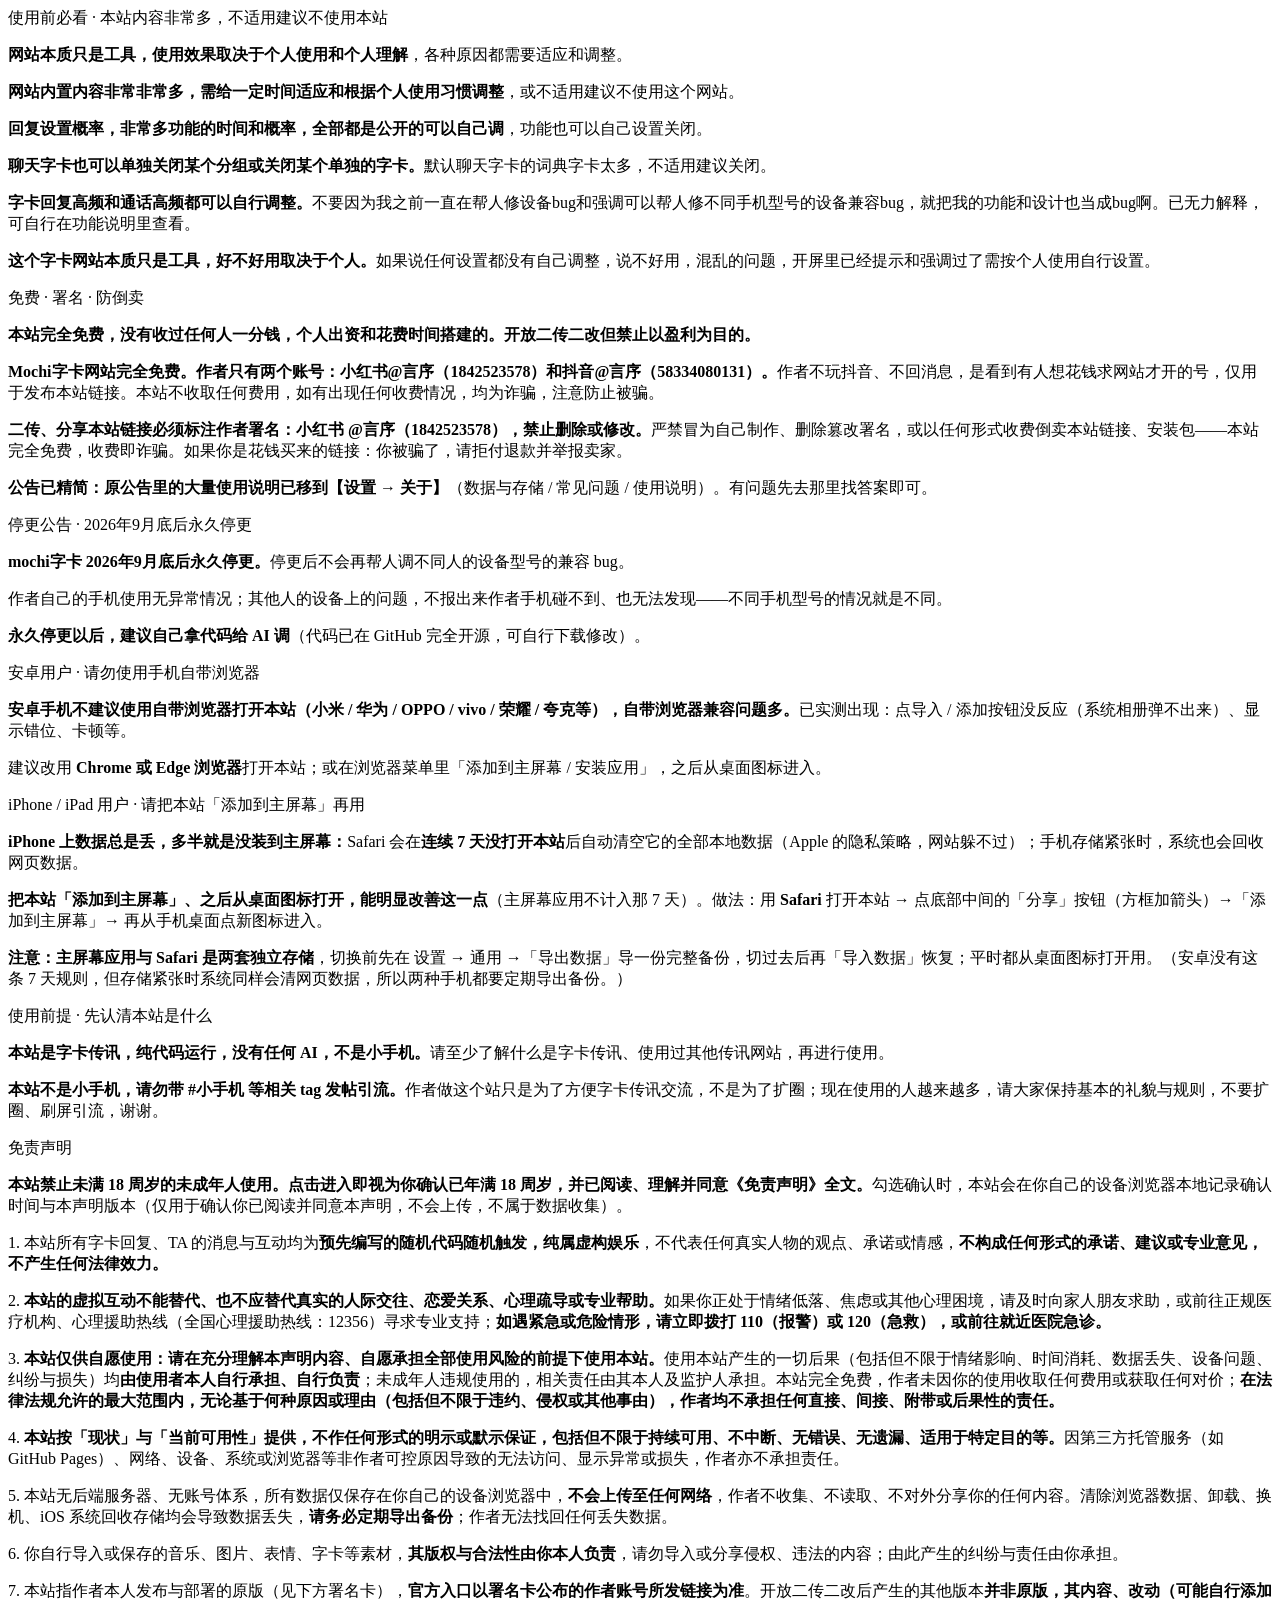
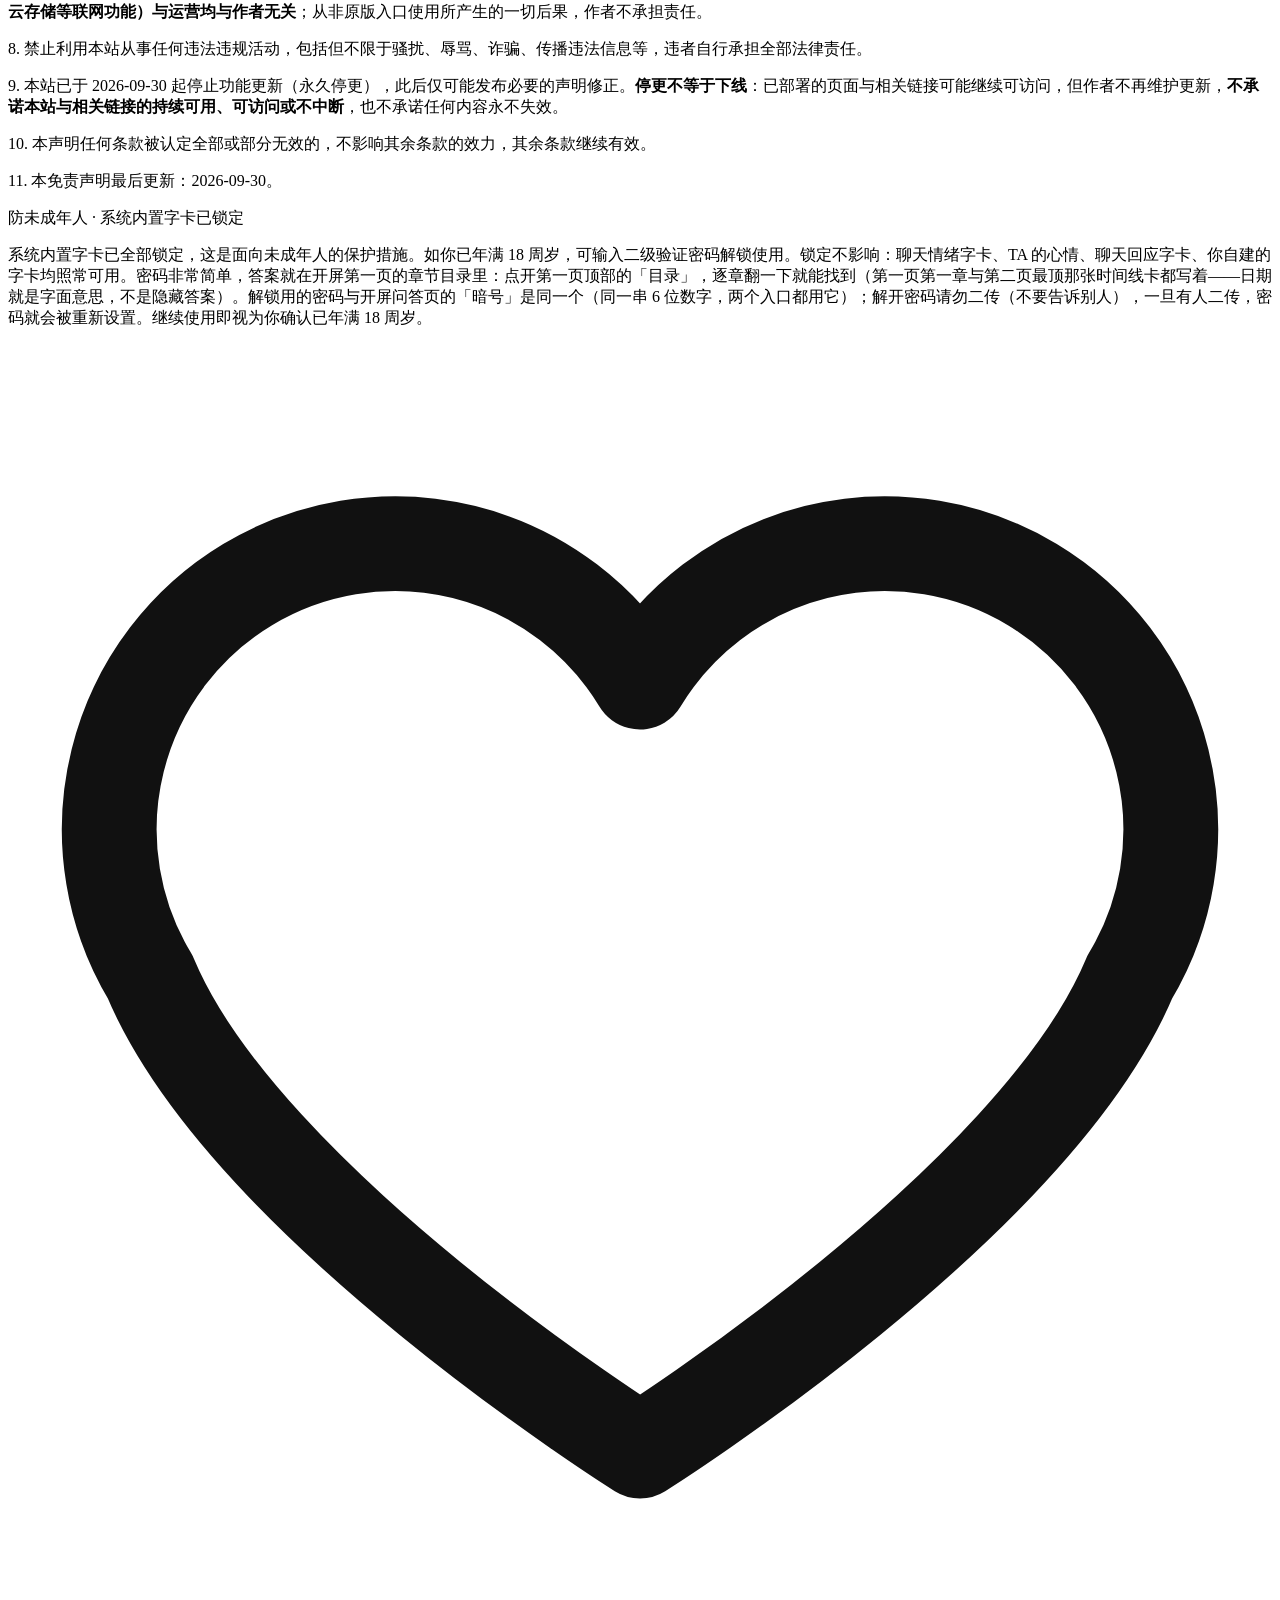
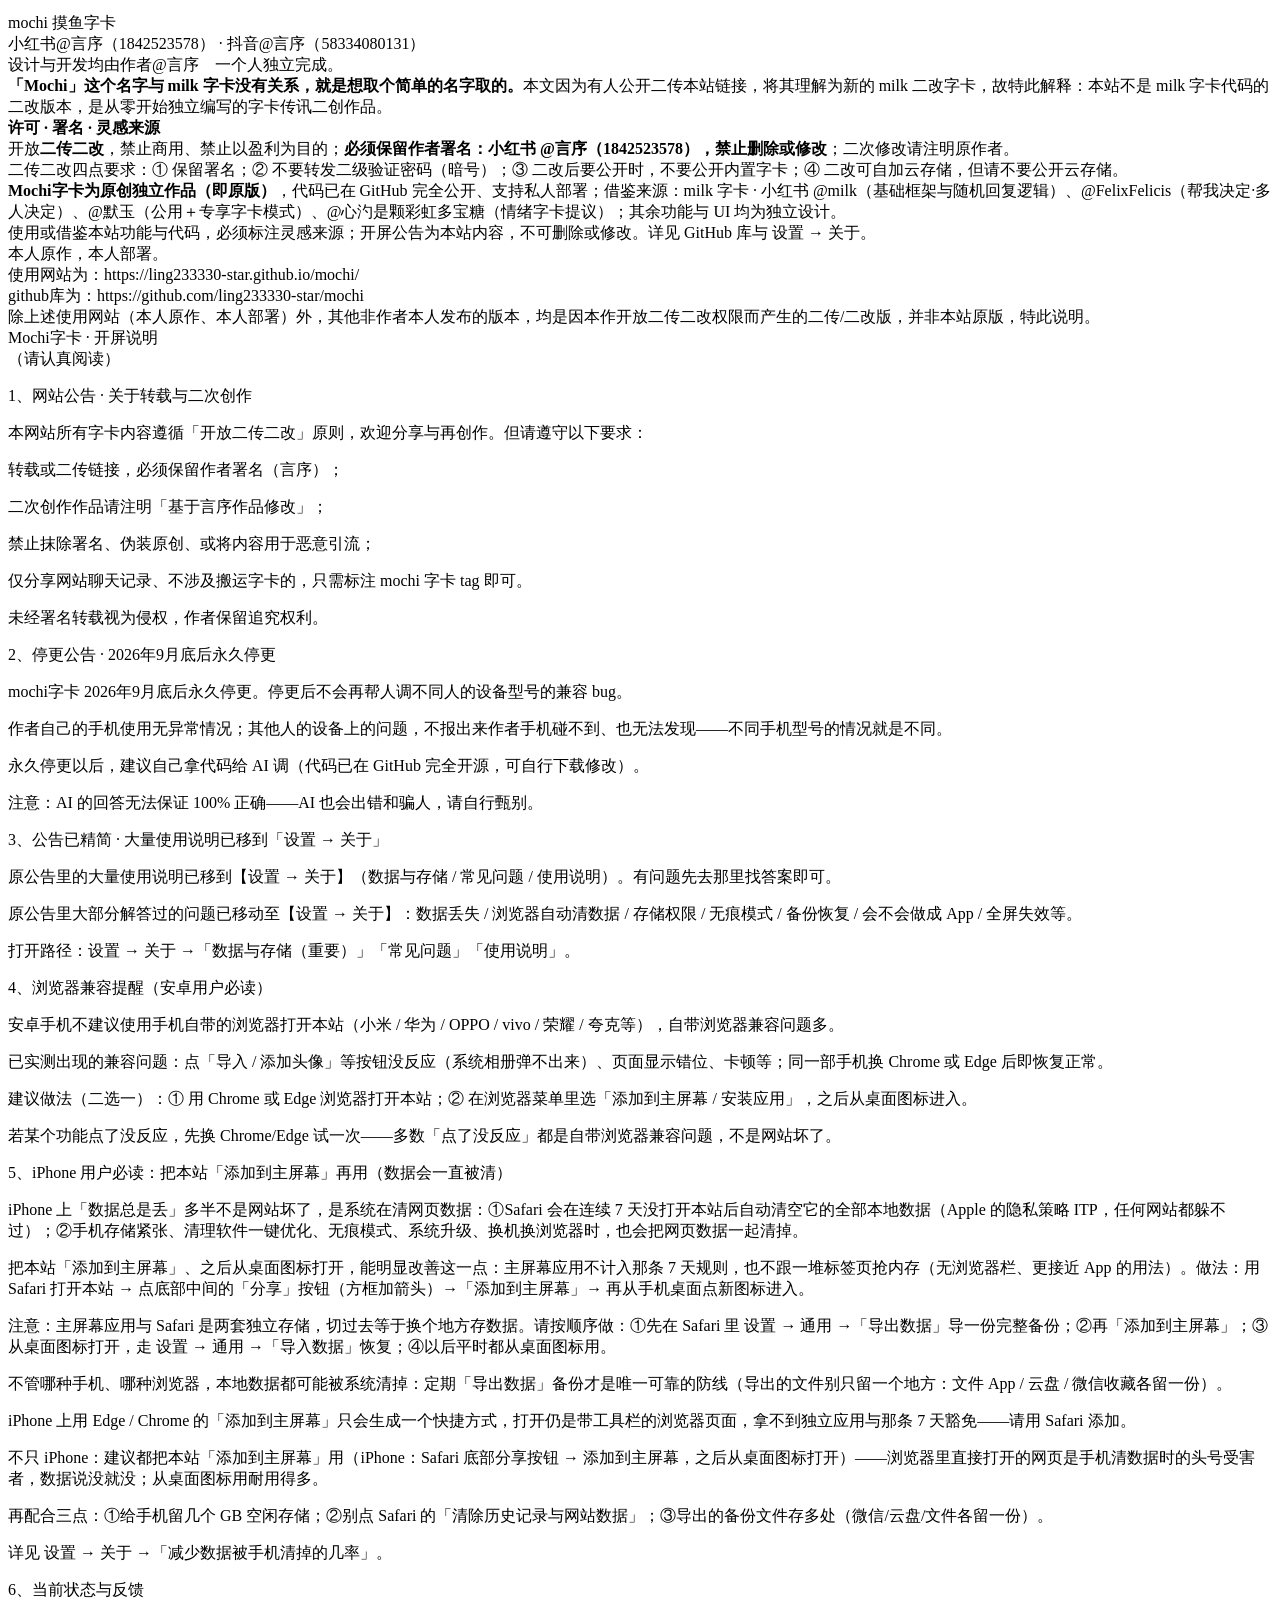
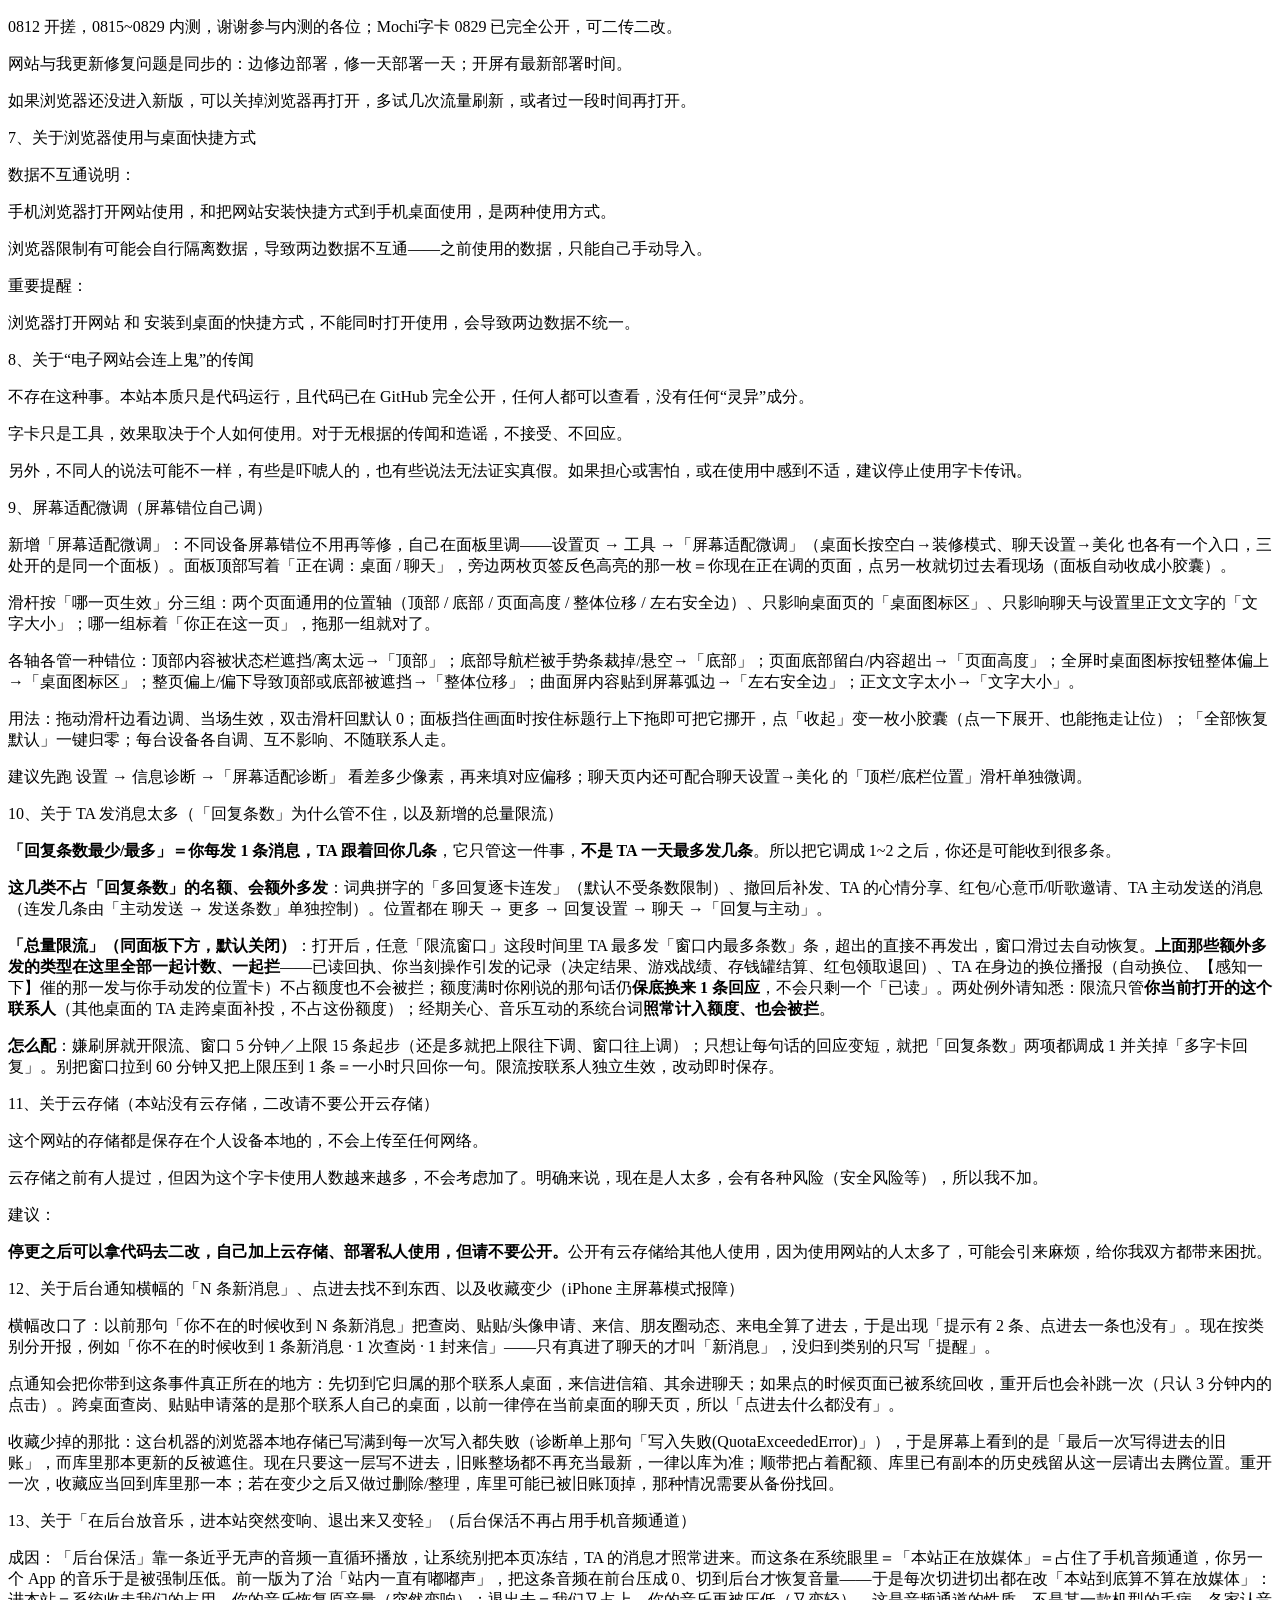
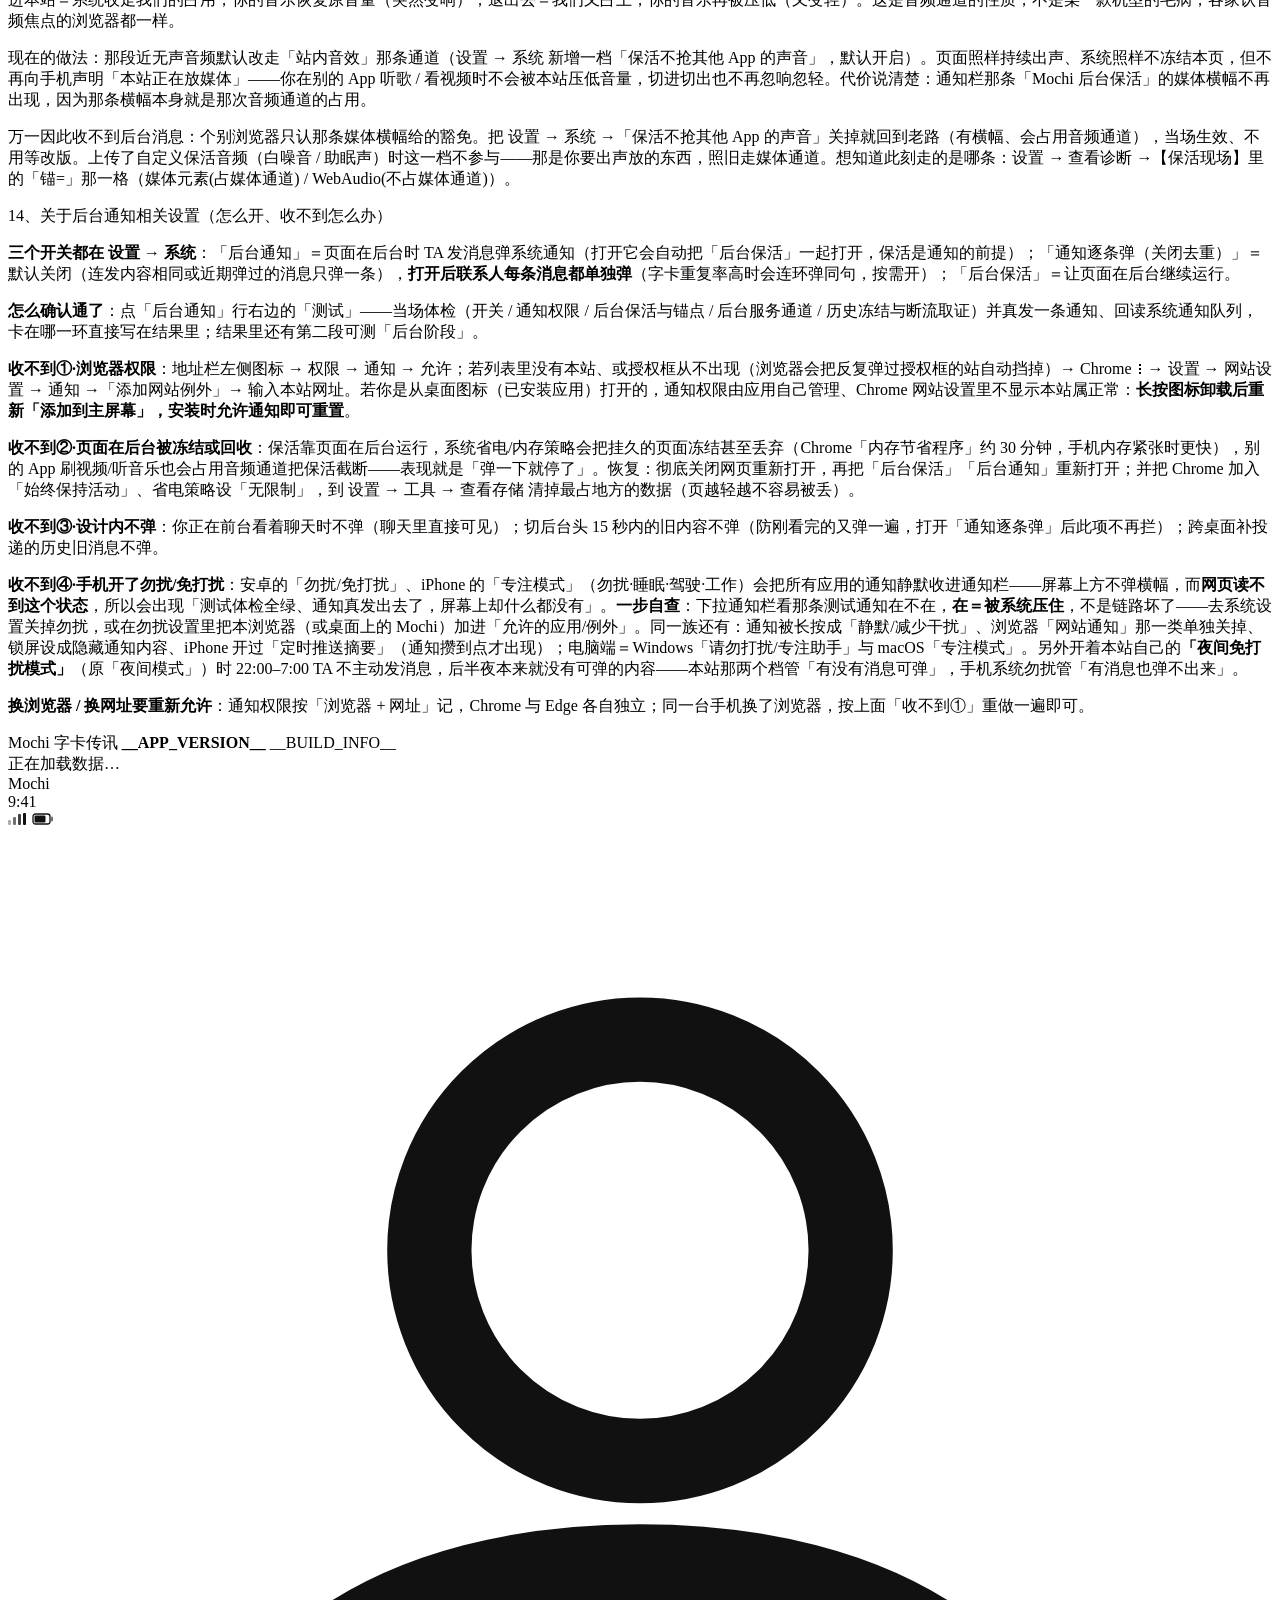
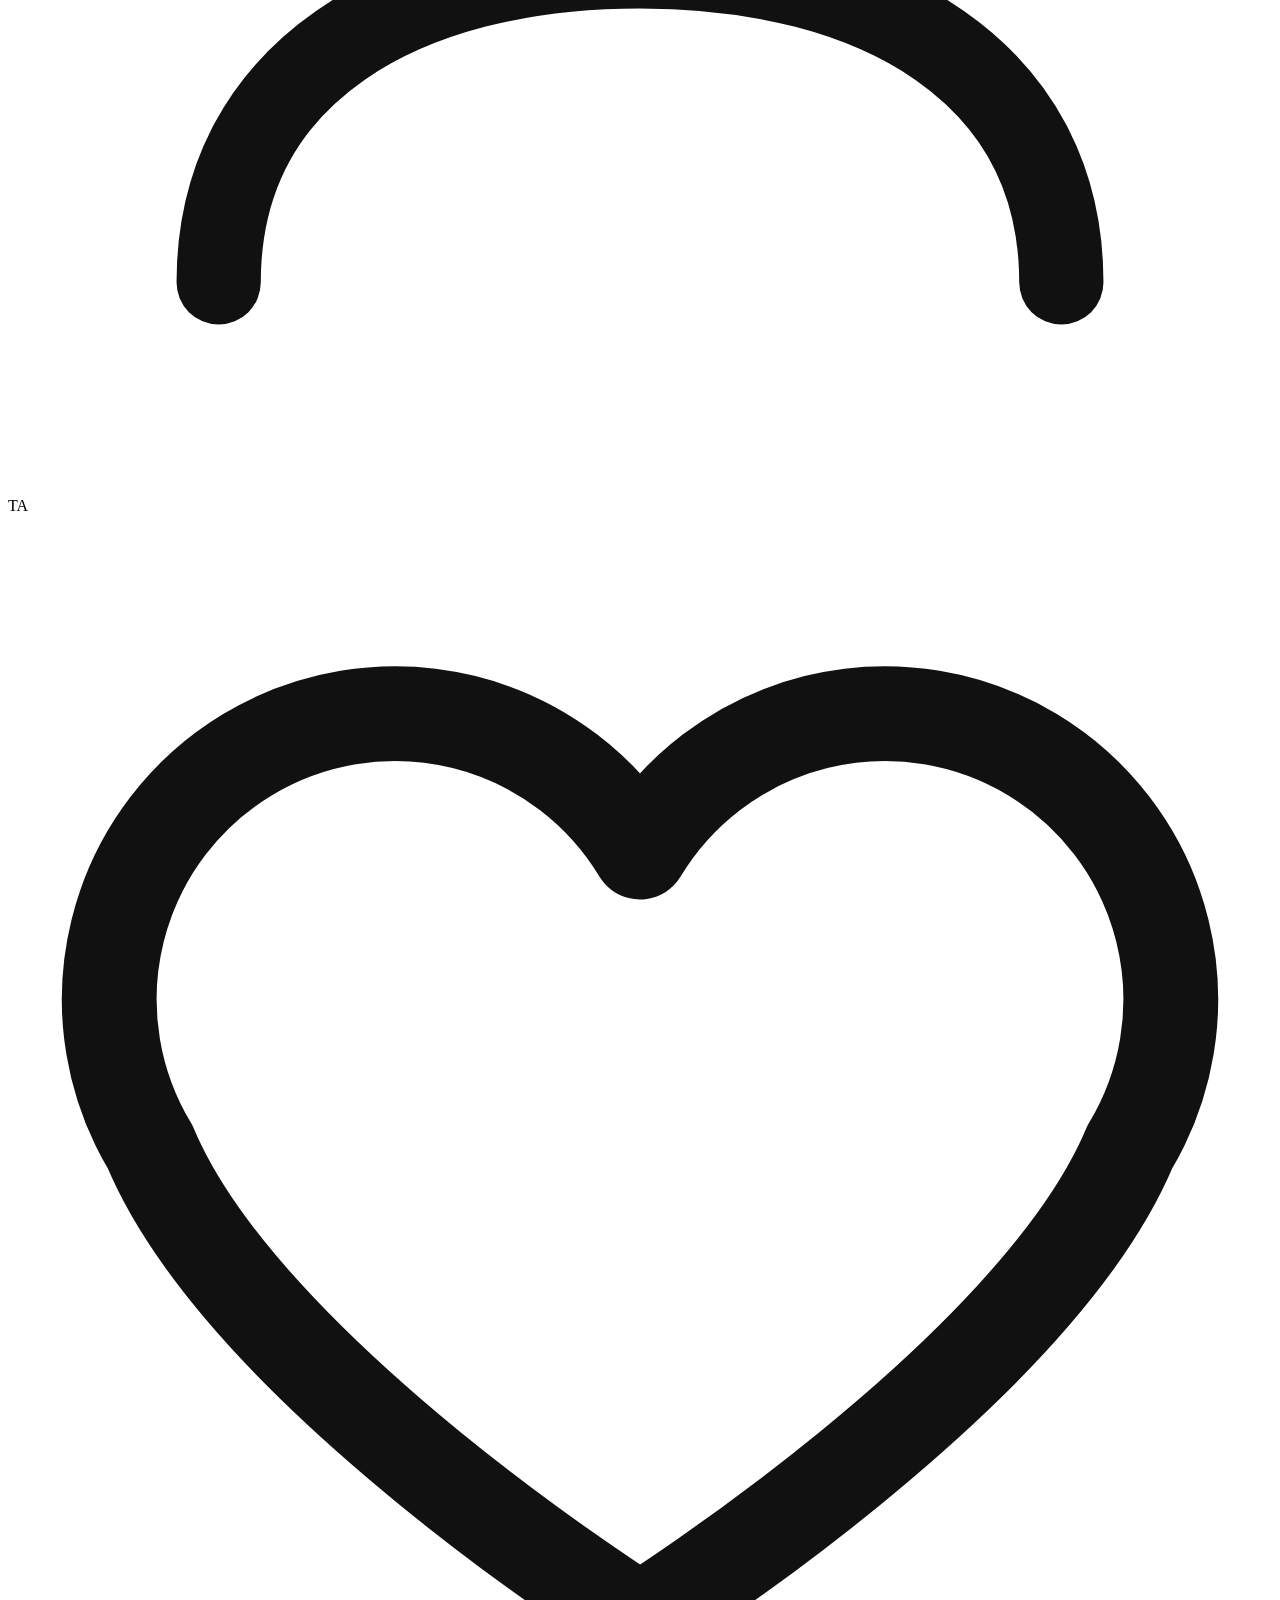
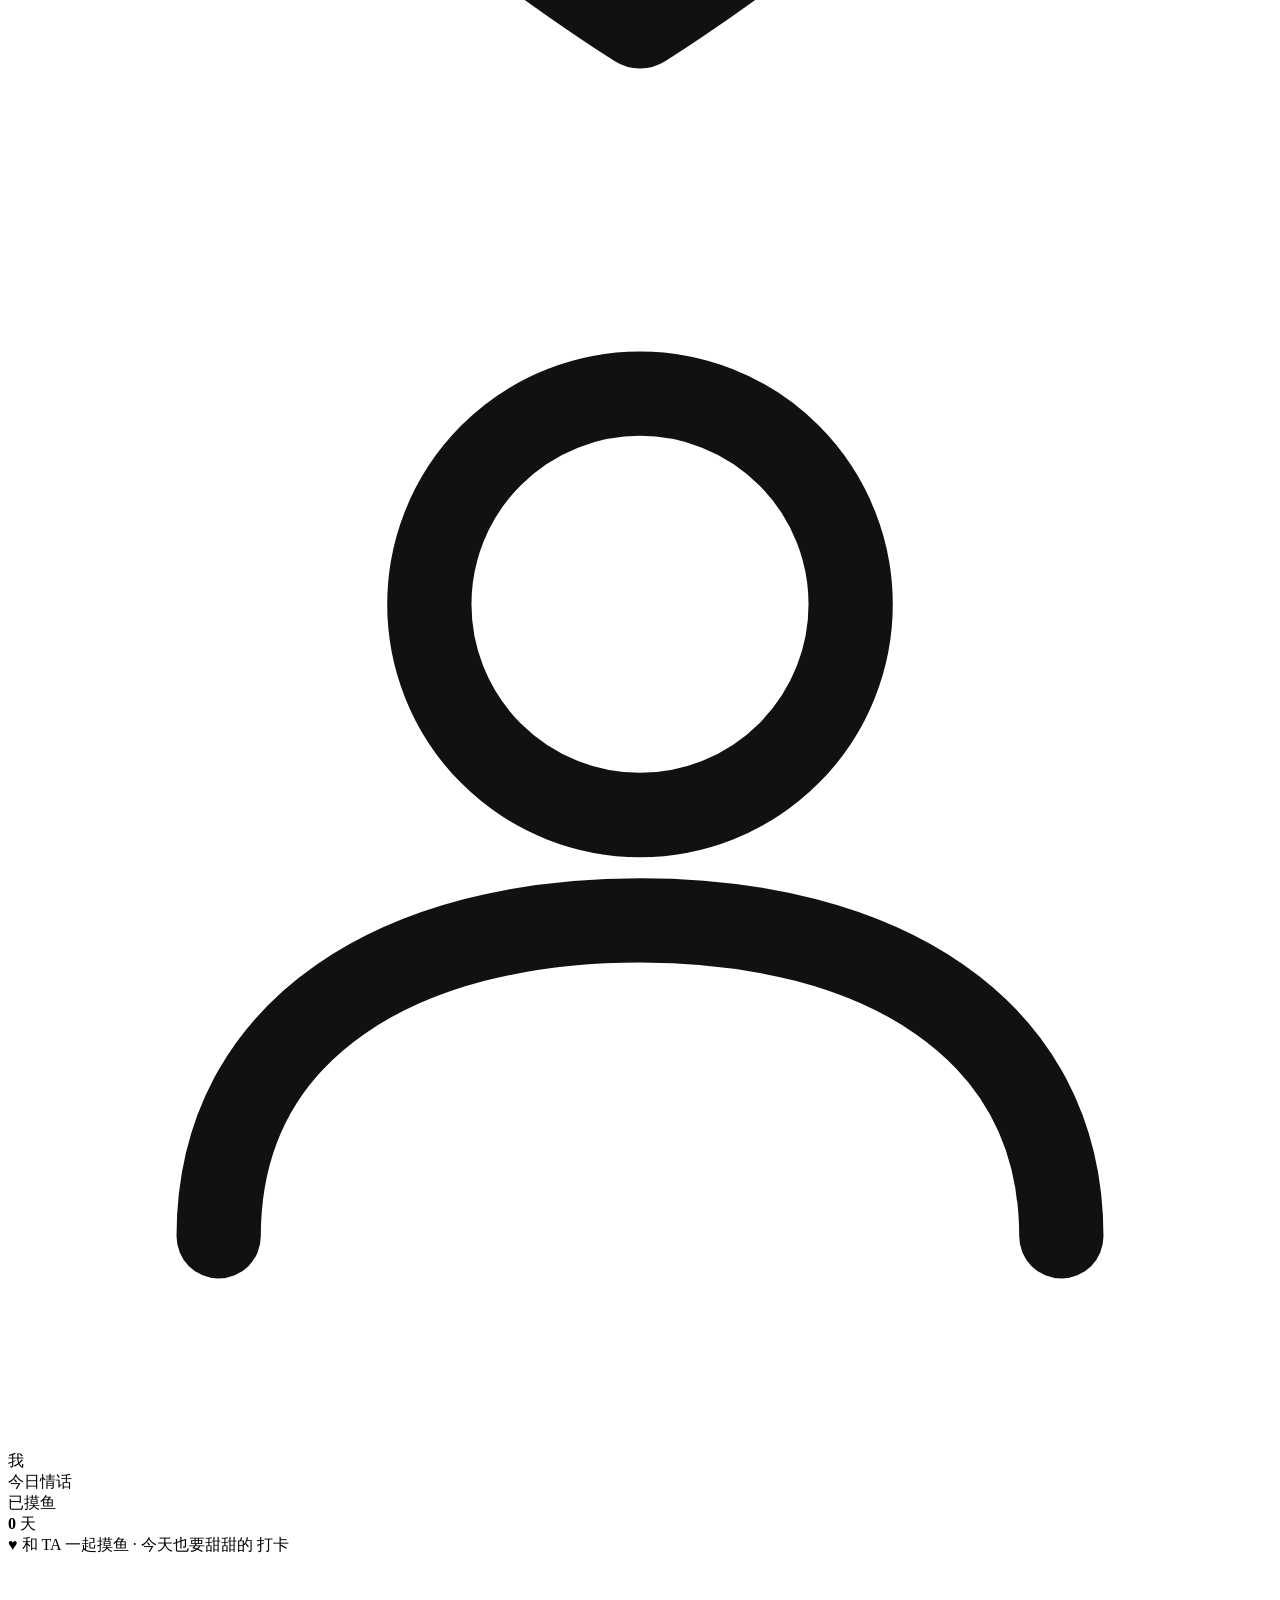
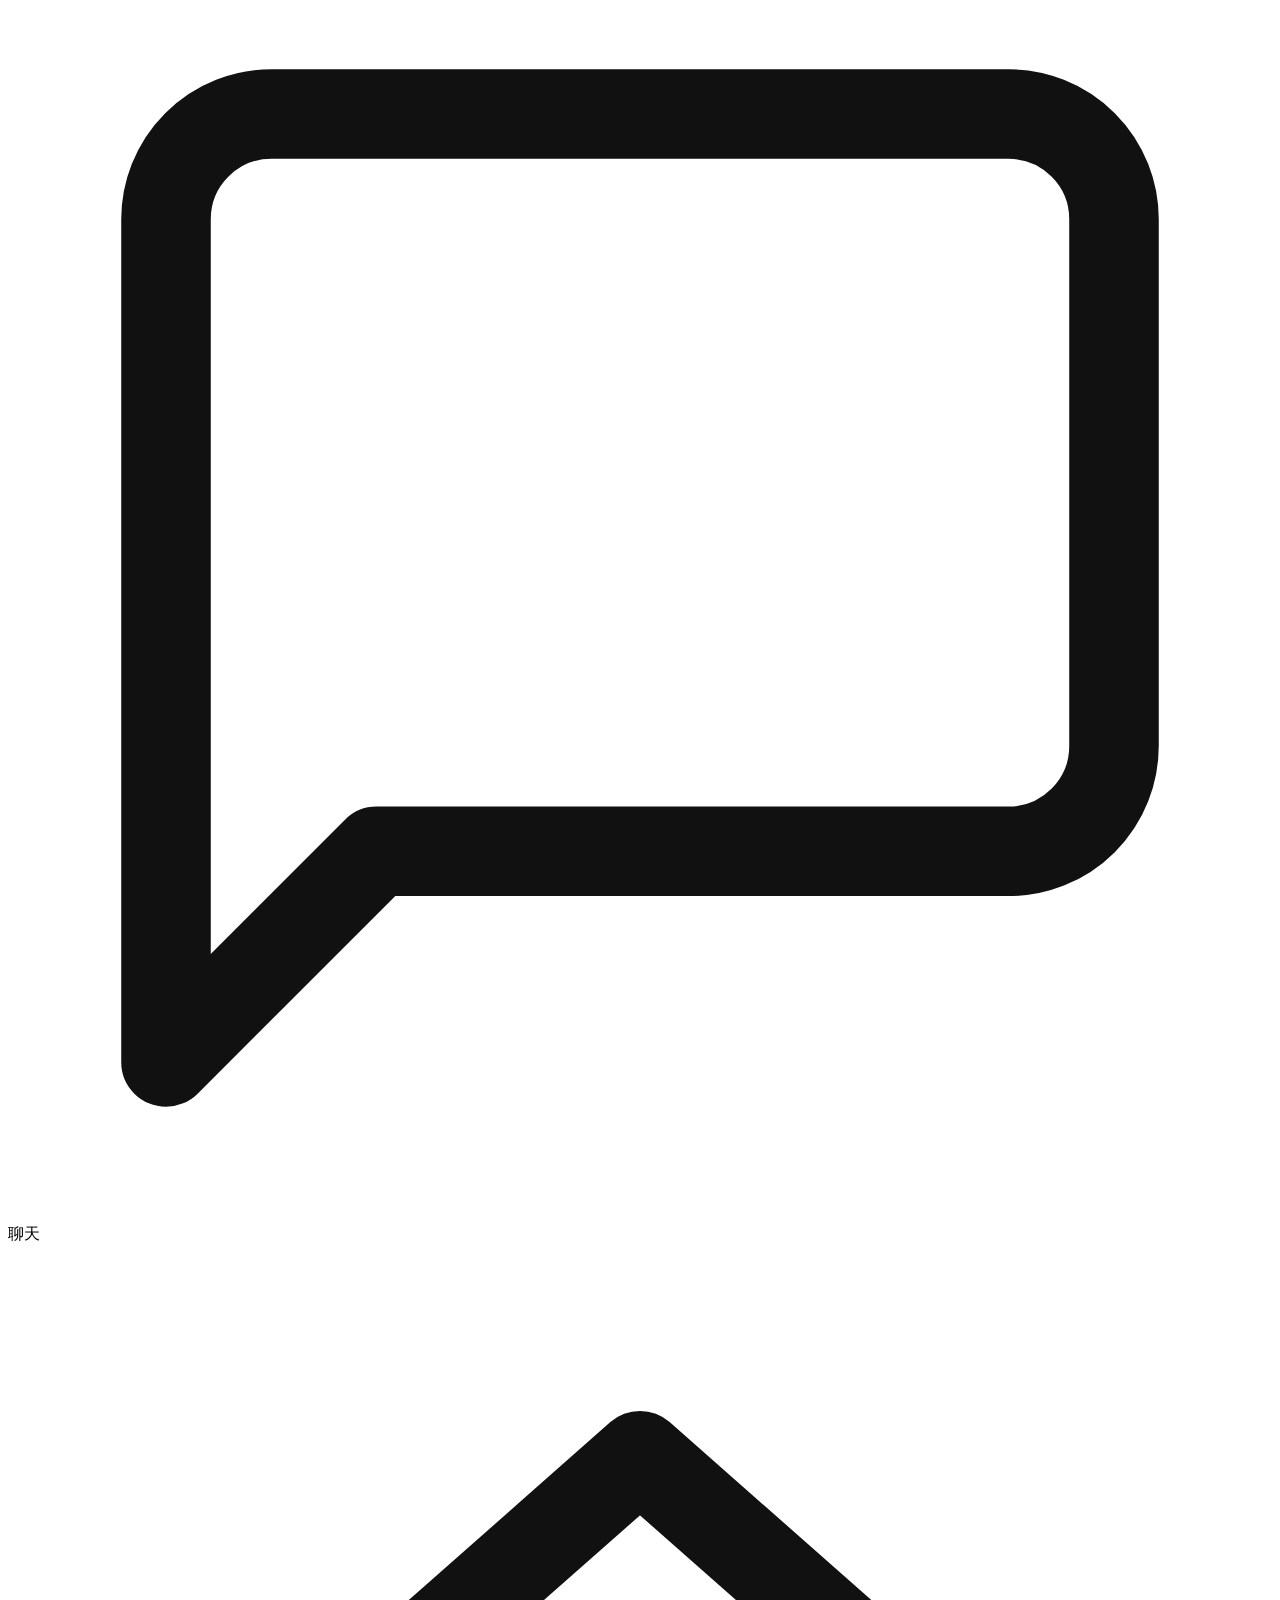
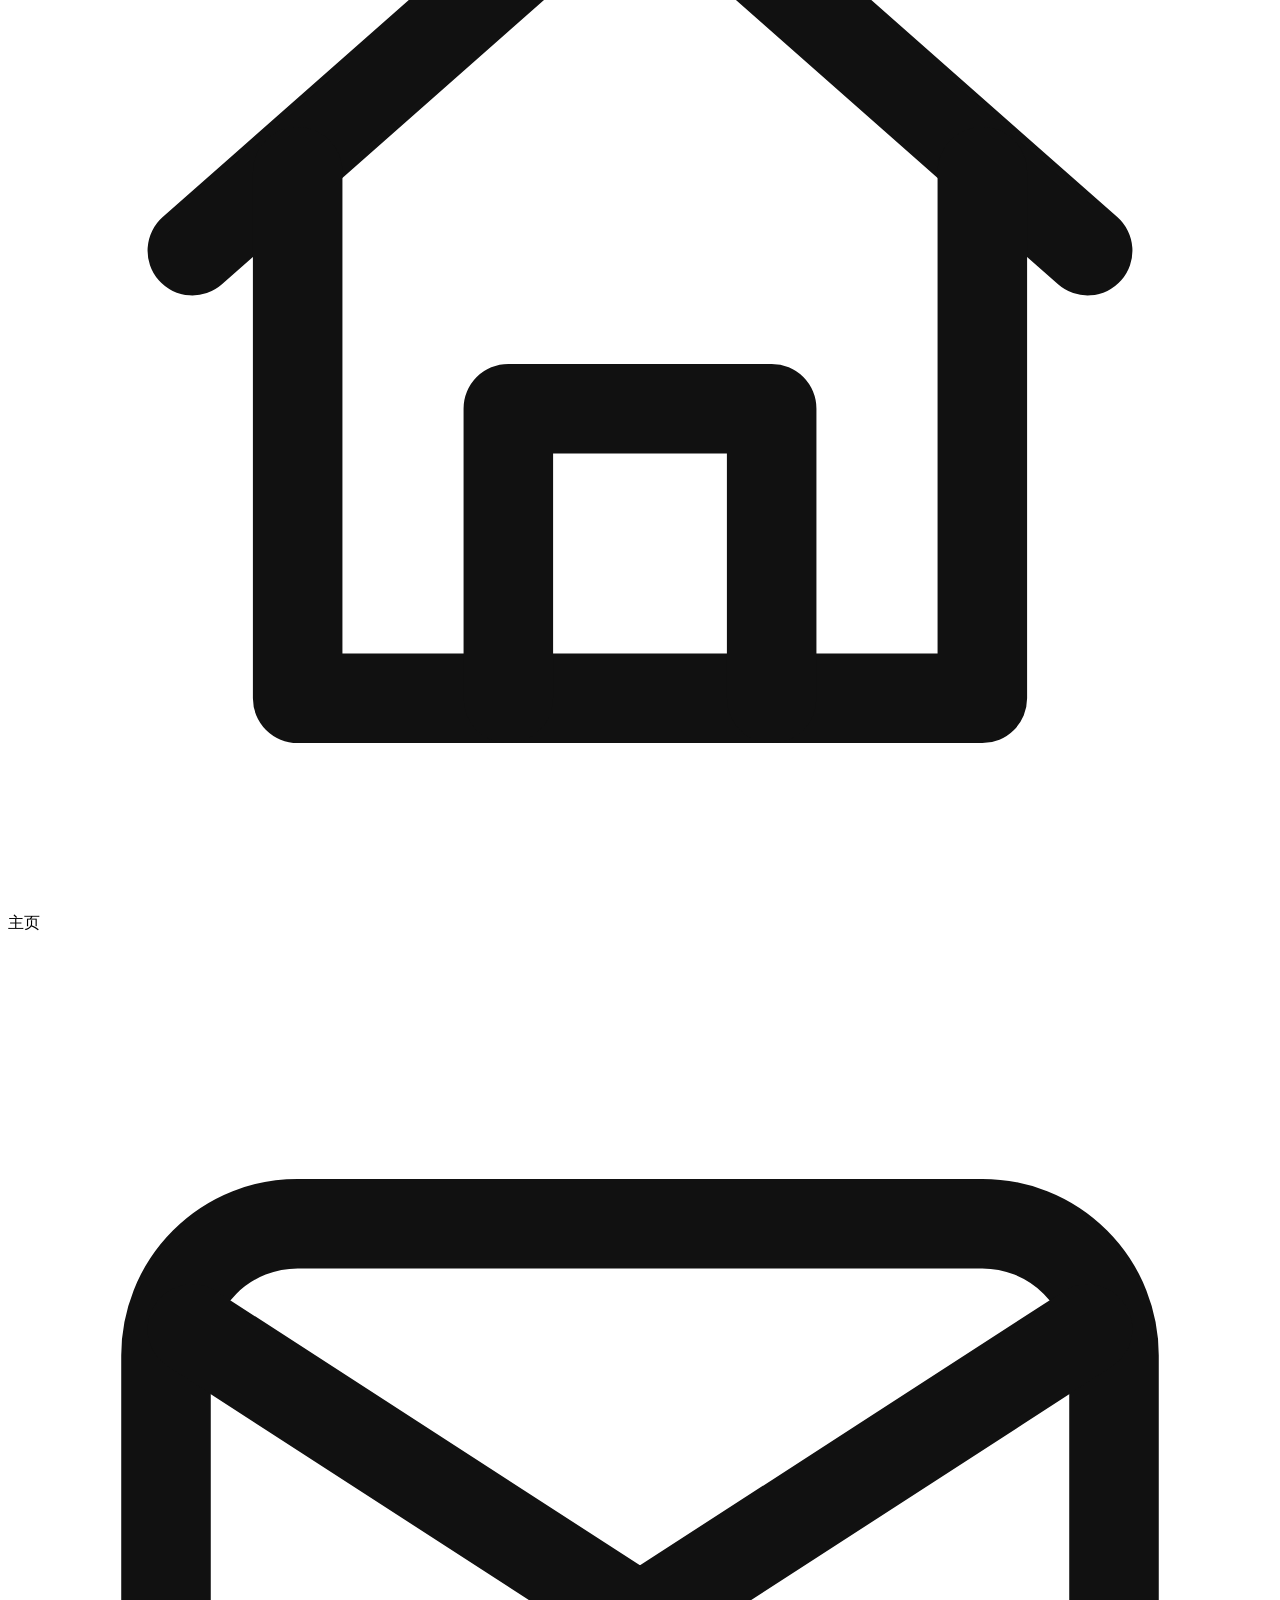
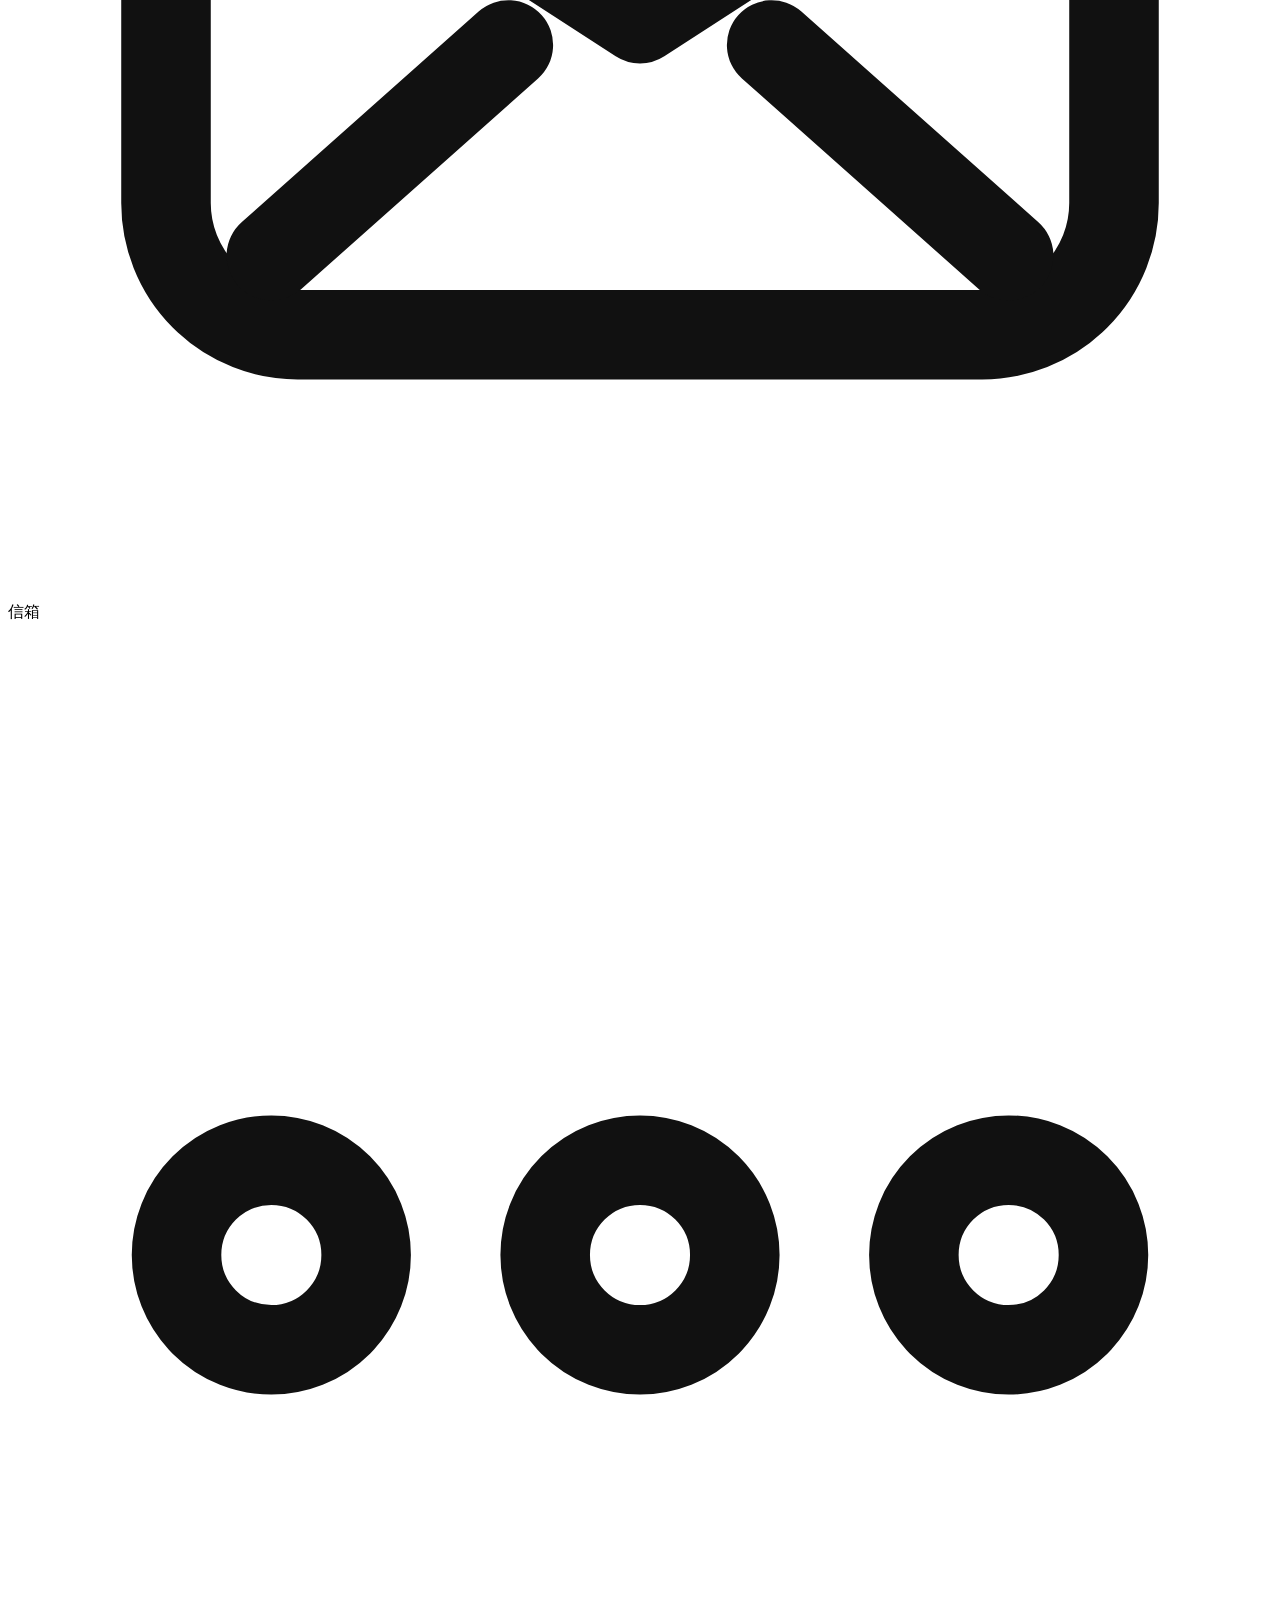
==== src/template.html @ 6c6eaa05 "v8.56: #1516 小组件颜色统一全部组件＋装修模式单组件颜色＋「自定义手机桌面图标」入口前置（荣耀畅玩40 Plus/夸克实报「设置了【小组件颜色】桌面小组件颜色没有任何变化」「不能单独调整某" ====
<!DOCTYPE html>
<html lang="zh-CN">
<head>
<meta charset="UTF-8">
<meta name="viewport" content="width=device-width, initial-scale=1.0, minimum-scale=1.0, maximum-scale=1.0, user-scalable=no, viewport-fit=cover, interactive-widget=resizes-visual">
<title>Mochi 字卡传讯（完全免费·禁止倒卖）</title>
<meta name="description" content="情侣专属的字卡传讯，不是小手机。本站完全免费，任何收费均为倒卖诈骗；唯一作者：小红书@言序（1842523578）。如果你是花钱买来的链接：你被骗了，请拒付退款并举报卖家。">
<meta name="theme-color" content="#e9e9e9">
<link rel="manifest" href="./manifest.json">
<!-- v3.5.158：站点图标用带 mochi 字母的 icon-512——Chrome 安卓通知左侧小图标取自站点图标 -->
<link rel="icon" type="image/png" sizes="512x512" href="./icon-512.png">
<link rel="icon" type="image/png" sizes="192x192" href="./icon-192.png">
<link rel="apple-touch-icon" href="./icon-180.png">
<meta name="apple-mobile-web-app-capable" content="yes">
<meta name="mobile-web-app-capable" content="yes">
<meta name="apple-mobile-web-app-status-bar-style" content="black-translucent">
<meta name="apple-mobile-web-app-title" content="Mochi">
<meta name="format-detection" content="telephone=no,address=no,email=no">
<!-- v3.6.x：全局无 Referer——网易云外链（music.163.com/song/media/outer/url）
     对带 Referer 的请求返回 403（防盗链），移动端 WebView/Edge 对
     audio.referrerPolicy 属性支持不完整，页面级 meta 是更可靠的保证 -->
<meta name="referrer" content="no-referrer">
<!-- v3.27.x 三档主题的启动落位（#252 收口）：浅色/深色按存储直挂；auto 档此前头部
     脚本只认 dark、系统深色的 auto 用户会先白闪再由 personalize.js 纠正（FOUC）。
     另：旧版本残留的 data-theme 属性在此强制清掉，保证「选浅色」真回浅色。 -->
<script>try{var _tm=localStorage.getItem('xy-home-v2:theme-mode');if(_tm==='dark'||(_tm!=='light'&&window.matchMedia&&matchMedia('(prefers-color-scheme: dark)').matches))document.documentElement.setAttribute('data-theme','dark');else document.documentElement.removeAttribute('data-theme');}catch(e){}</script>
<style>
/*__STYLES__*/
</style>
</head>
<body>
  <!-- 开屏加载动画 -->
  <div class="splash" id="splash">
    <div class="splash-box" id="splash-box">
      <!-- v8.29 #973（用户 2026-09-21 直派「开屏顶部最显眼还需要标红提醒」，并把文案改写定稿为：「网站本质只是工具，
           使用取决于个人，各种原因都需要适应和调整。网站内置内容非常非常多，不适用建议不使用这个网站，或给一定时间
           适应。回复设置概率。非常多功能的时间和概率，全部都是公开的可以自己调。一些功能也可以自己设置关闭。聊天字卡
           也可以单独关闭某个分组或关闭某个单独的字卡。【这个放最顶。】」）——
           放置口径：.splash-box 的**首个子节点**＝开屏顶部最显眼处（整页滚动容器最顶端、在品牌卡之上，进页第一眼
           即见，比 #793/#864 的「品牌卡内署名行下」更靠前）；红色警示形态（同 #315b 免责卡 / #793 停更公告的红）。
           顶卡只留三句（实测 ≈250px）：顶卡加长到 740px 会把 #864「公告已精简」指引条挤出首屏滚动区（top 984 > vh 844），
           现在 250px 版本下指引条 top=641（仍 < vh、仍在品牌卡内紧跟署名，但被底部卡片压住一截，要完整看需轻微下滑）；
           四条可调入口的明细原先落到下方必读摘要第 2 条（#1216 起该块在两份源同批撤除，明细改由第一页目录章节承载），顶卡末句指过去。
           静态 DOM（独立 .splash-bigwarn 类 + data-content-warn 标记，不占 data-anti-scam / data-browser-warn /
           data-stop-update / data-about-tip 命名空间，与 clock.js 的置顶卡回填、pwa.js 的 5s 看门狗互不干扰）；
           在线 notice.json 覆盖只改公告标题/摘要列表/章节，覆盖不到此处，故 notice.json 的 summary 同步补同口径一条
           （两份同步：静态兜底 + 在线权威源）。口径全部指向已存在的设置入口，不新增行为：各类概率与功能时间/间隔
           （设置 → 回复设置，0 = 不触发）、系统预设字卡逐张/分类开关与「整体概率（总档）」调 0、各项功能开关与桌面
           隐藏池、聊天字卡分组标题右侧「整组停用」开关与逐张开关、设置页顶部搜索框。
           v8.35 #1019（用户 2026-09-22 直派，逐字追加第 5 段）——本段三句：①字卡回复与来电两条「高频」都可自行调整（字卡
           回复频率＝设置 → 回复设置；来电频率＝设置 → 通话设置，两条在「功能说明」里都有行说明，末句指路因此成立）；
           ②作者对人当面说明：他一直在帮人修的是不同手机型号的设备兼容问题，别把他的功能与设计当成 bug（与品牌卡内停更
           公告里那句同口径）；③指路功能说明自行查看。只是文案：不新增行为、不改任何设置入口。
           本注释刻意不逐字复述那三句——HTML 注释会被合进产物，逐字复述会让 build.mjs 的 #1019a/#1019b 哨兵变成哑哨兵
           （段落被删也照样命中）。
           几何实测（390×844）：顶卡 252→357px（限 420px）、#864 指引条 top 607→712（vh 844，仍在首屏内），S5/S6
           两条跨批边界断言照旧通过，故不压缩字号/间距。 -->
      <!-- v8.35 #1046（用户 2026-09-22 直派，逐字追加第 6 段，同 #1019 追加法）：本段两句——①重申本卡首段的工具属性
           口径（效果因人而异）；②对「一项设置都没自己动过就报不好用/混乱」的统一当面答复＝开屏文案已提示并强调过、
           应按个人使用完成自行设置（可调入口即本卡第 3/4 段与第一页目录里的对应章节；#1216 起必读摘要块已撤除。不新增行为、不改任何设置入口）。
           本注释刻意不逐字复述该段——HTML 注释会合进产物，逐字复述会让 build.mjs 的 #1046a/#1046b 哨兵变哑哨兵。
           几何实测（390×844）：不加收紧时卡高 357→495px 会把 #864 指引条挤出首屏（top 885 > vh 844，S6 与 about-tip
           脚本 B6 双红），同批把顶卡行距 1.8→1.6、段间距/内边距/下边距微收（字号 12.5px、颜色、六段内容一字不动），
           收紧后顶卡 437px、指引条 top 823（vh 844，仍在首屏、余量 21px）；verify-973 S5 上限 420→470，S6 不变仍硬。 -->
      <div class="splash-bigwarn" data-content-warn="1">
        <div class="splash-bigwarn-t">使用前必看 · 本站内容非常多，不适用建议不使用本站</div>
        <p><strong>网站本质只是工具，使用效果取决于个人使用和个人理解</strong>，各种原因都需要适应和调整。</p>
        <p><strong>网站内置内容非常非常多，需给一定时间适应和根据个人使用习惯调整</strong>，或不适用建议不使用这个网站。</p>
        <p><strong>回复设置概率，非常多功能的时间和概率，全部都是公开的可以自己调</strong>，功能也可以自己设置关闭。</p>
        <p><strong>聊天字卡也可以单独关闭某个分组或关闭某个单独的字卡。</strong>默认聊天字卡的词典字卡太多，不适用建议关闭。</p>
        <p><strong>字卡回复高频和通话高频都可以自行调整。</strong>不要因为我之前一直在帮人修设备bug和强调可以帮人修不同手机型号的设备兼容bug，就把我的功能和设计也当成bug啊。已无力解释，可自行在功能说明里查看。</p>
        <p><strong>这个字卡网站本质只是工具，好不好用取决于个人。</strong>如果说任何设置都没有自己调整，说不好用，混乱的问题，开屏里已经提示和强调过了需按个人使用自行设置。</p>
      </div>
      <!-- v8.29 #976（用户 2026-09-21 直派「开屏里的颜色太乱，内容也很乱，怎么优化一下？」＋两条约束：
           「不要删除我的内容」「必读卡挪到品牌卡前」）——
           必读卡整组前移到品牌卡之前：原先 7 张必读卡被切成两半（2 张在品牌卡内、5 张在公告卡内），中间隔着
           logo / 标题 / 署名 / 原作信息，读者要在两个容器之间来回建立「这些都是必读卡」的语义。本批把 7 张卡
           逐字节原样搬进本容器，只改位置与配色，不删任何卡片 / 句子 / 加粗（「一字未删」由 verify 的改前文本快照断言钉死）。
           组内顺序：防倒卖 → 停更公告 → 公告已精简 → 安卓浏览器 → 使用前提 → 免责声明 → 系统内置字卡锁。
           配色口径（用户 2026-09-21 选定「顶卡 + 免责声明保留红」）：红＝使用红线（本组内只有免责声明，另一处在
           组外的 #973 顶卡）、橙＝须知/提醒（停更公告、公告已精简、安卓浏览器）、琥珀＝需要你操作（系统内置字卡锁，
           带输入密码按钮）、灰＝陈述（防倒卖、使用前提）；原先的蓝色（使用前提）取消，全站强调色由 6 种收到 4 种。
           静态 DOM：不占 data-anti-scam / data-browser-warn / data-stop-update / data-about-tip 命名空间；
           防倒卖回填（clock.js ensureBar / ensureBulletin）与 5s 看门狗（pwa.js）的插入锚点同批改到本容器
           （查找仍按整个开屏范围，老副本没有本容器时回退 #splash-notice，二传副本照常被兜住）。 -->
      <div class="splash-mustread" id="splash-mustread">
        <div class="splash-alert" data-anti-scam="1">
          <div class="splash-alert-t">免费 · 署名 · 防倒卖</div>
          <p><strong>本站完全免费，没有收过任何人一分钱，个人出资和花费时间搭建的。开放二传二改但禁止以盈利为目的。</strong></p>
          <p><strong>Mochi字卡网站完全免费。作者只有两个账号：小红书@言序（1842523578）和抖音@言序（58334080131）。</strong>作者不玩抖音、不回消息，是看到有人想花钱求网站才开的号，仅用于发布本站链接。本站不收取任何费用，如有出现任何收费情况，均为诈骗，注意防止被骗。</p>
          <p><strong>二传、分享本站链接必须标注作者署名：小红书 @言序（1842523578），禁止删除或修改。</strong>严禁冒为自己制作、删除篡改署名，或以任何形式收费倒卖本站链接、安装包——本站完全免费，收费即诈骗。如果你是花钱买来的链接：你被骗了，请拒付退款并举报卖家。</p>
        </div>
        <!-- v3.26.x #864（用户 2026-09-19 直派「开屏显眼的地方，顶部需要说明：公告内容已缩减，原公告内容的
             很多使用说明已移动至【设置】的【关于】里」）——夹在品牌卡署名行与停更公告之间＝开屏第一屏第一眼
             可见（同 #793 的放置口径）；静态 DOM（data-about-tip 标记，不占 data-anti-scam / data-browser-warn /
             data-stop-update 命名空间，与 clock.js / pwa.js 看门狗的认领与重建互不干扰）。指向的内容
             （#792 写进「设置 → 关于」的「数据与存储（重要）」「常见问题」「使用说明」）已在位，本批只补开屏侧
             的入口说明，不改公告正文与公告卡（在线 notice.json 覆盖只改公告列表，覆盖不到此处） -->
        <div class="splash-abouttip" data-about-tip="1">
          <p><strong>公告已精简：原公告里的大量使用说明已移到【设置 → 关于】</strong>（数据与存储 / 常见问题 / 使用说明）。有问题先去那里找答案即可。</p>
        </div>
        <!-- v3.26.x #793：停更公告横幅——2026年9月底后永久停更＋停更后设备兼容 bug 不再代调（用户 2026-09-18 直派
             「开屏第一页显眼的地方新增」）。放品牌卡署名行下方＝开屏第一屏必见（#864 的公告指引条插在其上，
             两条同在第一屏）；红色警示形态（同 #315b 免责卡红）；
             静态 DOM（data-stop-update 标记，不占 data-anti-scam / data-browser-warn 命名空间，与 clock.js / pwa.js
             看门狗的认领与重建互不干扰）。#792 批已把「2026.9.30 完结永久停更」写进设置→关于，此处为开屏侧同步口径 -->
        <div class="splash-stopupdate" data-stop-update="1">
          <div class="splash-stopupdate-t">停更公告 · 2026年9月底后永久停更</div>
          <p><strong>mochi字卡 2026年9月底后永久停更。</strong>停更后不会再帮人调不同人的设备型号的兼容 bug。</p>
          <p>作者自己的手机使用无异常情况；其他人的设备上的问题，不报出来作者手机碰不到、也无法发现——不同手机型号的情况就是不同。</p>
          <p><strong>永久停更以后，建议自己拿代码给 AI 调</strong>（代码已在 GitHub 完全开源，可自行下载修改）。</p>
        </div>
        <!-- v3.26.x #738（用户 2026-09-18 小米17 Pro 自带浏览器直派「安卓不建议使用手机自带的浏览器，
             可能会有很多兼容问题，这个开屏要在显眼的地方，要标红」）——红色警示卡置顶第二位（防倒卖卡之后）；
             静态 DOM（data-browser-warn 标记，不占 data-anti-scam 命名空间、与 clock.js 看门狗认领不冲突），
             在线 notice.json 覆盖只改公告列表，不影响此处；同章文案另见 notice.json「浏览器兼容提醒」节 -->
        <div class="splash-alert splash-browser" data-browser-warn="1">
          <div class="splash-alert-t">安卓用户 · 请勿使用手机自带浏览器</div>
          <p><strong>安卓手机不建议使用自带浏览器打开本站（小米 / 华为 / OPPO / vivo / 荣耀 / 夸克等），自带浏览器兼容问题多。</strong>已实测出现：点导入 / 添加按钮没反应（系统相册弹不出来）、显示错位、卡顿等。</p>
          <p>建议改用 <strong>Chrome 或 Edge 浏览器</strong>打开本站；或在浏览器菜单里「添加到主屏幕 / 安装应用」，之后从桌面图标进入。</p>
        </div>
        <!-- v8.29 #991（用户 2026-09-21 直派「关于安卓不要使用手机自带的默认浏览器……和 ios 要添加快捷方式到主屏幕打开，
             iOS 因为设备会一直清除数据，添加到主屏幕还可以改善一点。这个也要写在开屏显眼的地方，一直有用户搞不清楚」）——
             位置：紧跟上一条「安卓浏览器」卡、同组相邻＝开屏第一屏必见（必读卡组整组在品牌卡之前，见 #976）；
             形态：琥珀＝#976 定的「需要你操作」族（同「系统内置字卡锁」），不占橙（须知/提醒）与红（使用红线）名额；
             静态 DOM（data-ios-home 标记，不占 data-anti-scam / data-browser-warn / data-stop-update / data-about-tip
             命名空间，与 clock.js 置顶卡回填、pwa.js 5s 看门狗互不干扰）；在线 notice.json 覆盖只改公告列表/章节，
             覆盖不到此处，故 notice.json 的摘要与「浏览器兼容提醒」章同步补同口径一条（两份同步：静态兜底 + 在线权威源）。
             口径与已入库的 设置 → 关于「减少数据被手机清掉的几率」/「iPhone / iPad（Safari）用户必看」、使用说明 iOS 章、
             导出数据胶囊、备份提醒顶条（#980）一致，不新增任何行为——iOS 的 7 天规则（ITP 对可脚本写入存储的上限）
             与「主屏幕应用不计入、且与 Safari 是两套独立存储」是 Apple 的既有策略，属设备限制，只能靠
             「添加到主屏幕 + 定期导出备份」降低概率（不是「装了就绝对不丢」）。 -->
        <div class="splash-alert splash-ioshome" data-ios-home="1">
          <div class="splash-alert-t">iPhone / iPad 用户 · 请把本站「添加到主屏幕」再用</div>
          <p><strong>iPhone 上数据总是丢，多半就是没装到主屏幕：</strong>Safari 会在<b>连续 7 天没打开本站</b>后自动清空它的全部本地数据（Apple 的隐私策略，网站躲不过）；手机存储紧张时，系统也会回收网页数据。</p>
          <p><strong>把本站「添加到主屏幕」、之后从桌面图标打开，能明显改善这一点</strong>（主屏幕应用不计入那 7 天）。做法：用 <b>Safari</b> 打开本站 → 点底部中间的「分享」按钮（方框加箭头）→「添加到主屏幕」→ 再从手机桌面点新图标进入。</p>
          <p><b>注意：主屏幕应用与 Safari 是两套独立存储</b>，切换前先在 设置 → 通用 →「导出数据」导一份完整备份，切过去后再「导入数据」恢复；平时都从桌面图标打开用。（安卓没有这条 7 天规则，但存储紧张时系统同样会清网页数据，所以两种手机都要定期导出备份。）</p>
        </div>
        <!-- v3.26.x：使用前提卡——先认清「字卡传讯」再用（纯代码运行/没有 AI/不是小手机）；
             #611 后合并原「不是小手机 · 禁止扩圈」卡（去重，两卡同一主题）；静态 DOM（tag 'w' 非数字，
             与 clock.js 的 1/2/3('s') 认领不冲突），在线 notice.json 覆盖只改公告列表，不影响此处 -->
        <div class="splash-alert splash-what" data-anti-scam="w">
          <div class="splash-alert-t">使用前提 · 先认清本站是什么</div>
          <p><strong>本站是字卡传讯，纯代码运行，没有任何 AI，不是小手机。</strong>请至少了解什么是字卡传讯、使用过其他传讯网站，再进行使用。</p>
          <p><strong>本站不是小手机，请勿带 #小手机 等相关 tag 发帖引流。</strong>作者做这个站只是为了方便字卡传讯交流，不是为了扩圈；现在使用的人越来越多，请大家保持基本的礼貌与规则，不要扩圈、刷屏引流，谢谢。</p>
        </div>
        <!-- v3.27.x #315：免责声明置顶卡——未成年人禁止使用 + 字卡为随机代码自担责任；静态 DOM（tag 'd' 非数字，与 clock.js 的 1/2/3('s') 认领不冲突），在线 notice.json 覆盖只改公告列表，不影响此处；#315b 红色警示形态置顶首位；#315c 细化为四条：18 周岁红线+点击即同意 / 虚构娱乐与真实关系边界+心理援助热线 / 后果自担与作者免责 / 纯本地数据与备份责任
             #1453（2026-09-29 作者直派「免责声明需要也在设置的【关于】里显示」）：① 追加三条免责——导入素材版权 / 非原版（二传二改版）责任归属 / 停更后不承诺可用性。**原四条一字未动**（只增不改），故 verify-976 的 S8「无删减」判据仍绿、verify-1024 钉的 18 周岁原句仍在；② 补 id="splash-disclaimer" 当锚点，供勾选行「查看免责声明」（clock.js 接线）等落点跳转。
             #1459（2026-09-29 作者直派「按 B+C 方案修改并同步两源」）：在 #1453 的七条上做措辞修正 + 条款补充（共九条）——B① 「作者不承担任何直接或间接责任」前加「在法律法规允许的最大范围内」；B② 「不具备任何真实、法律、医疗、心理或情感效力」改「不构成任何形式的承诺、建议或专业意见，不产生任何法律效力」；B③ 「本页全部说明」改「《免责声明》全文」；C① 补紧急情形指引（110／120／就近急诊）；C② 补「无账号体系、不上传、不收集、不分享」；C③ 停更条与事实对表（自 2026-09-30 起停止发布新版本，停更≠下线）；C④ 原版条补「官方入口以署名卡公布的作者账号所发链接为准」并点名二改版可能自加云存储；C⑤ 补禁止骚扰／诈骗等违法用途 + 「本声明最后更新」日期。
             #1475（2026-09-30 作者直派「补存证＋标准条款＋第 3 条强化为自己为自己的使用负责、作者不承担任何责任」）：首段补「勾选确认时本地记录确认时间与声明版本（不上传、不属于数据收集）」披露；原第 3 条改写为「自愿使用＋后果由使用者本人自行承担、自行负责＋完全免费无对价＋在法律法规允许的最大范围内、无论基于何种原因（含违约侵权）均不承担任何直接间接附带或后果性责任」（「在法律法规允许的最大范围内」这一限定形态保留＝绝对化「概不负责」反而易被整体认定无效）；新增第 4 条「按『现状』与『当前可用性』提供、不作明示或默示保证＋第三方托管（GitHub Pages）等非作者可控原因免责」；新增第 10 条可分割性（任何条款被认定无效不影响其余）；原第 1~8 条中 4~8 顺延为 5~9，条数 9→11（含末条日期）；最后更新 2026-09-29→2026-09-30；clock.js 同意记录同步改存「时间戳＋版本」JSON、声明改版后旧确认自动失效＝重新勾选一次。
             #1482（2026-09-30 作者选定写法 A）：第 9 条「停止发布新版本」改「停止功能更新，此后仅可能发布必要的声明修正」——消除「停更声明 vs 实际仍在发修正批」的自相矛盾；三处落点（本卡/设置→关于/README）同批。
             ⚠ 本卡与 设置 → 关于 →「隐私与法律」的 #about-disclaimer-sub、使用说明第 15 章「许可与免责」是同一口径的三处站内落点；改文案必须与仓库根 README.md「免责声明（重要）」两源同批同步（README 末条明写「同步展示于站点开屏页」） -->
        <div class="splash-alert splash-disclaimer" data-anti-scam="d" id="splash-disclaimer">
          <div class="splash-alert-t">免责声明</div>
          <p><strong>本站禁止未满 18 周岁的未成年人使用。点击进入即视为你确认已年满 18 周岁，并已阅读、理解并同意《免责声明》全文。</strong>勾选确认时，本站会在你自己的设备浏览器本地记录确认时间与本声明版本（仅用于确认你已阅读并同意本声明，不会上传，不属于数据收集）。</p>
          <p>1. 本站所有字卡回复、TA 的消息与互动均为<strong>预先编写的随机代码随机触发，纯属虚构娱乐</strong>，不代表任何真实人物的观点、承诺或情感，<strong>不构成任何形式的承诺、建议或专业意见，不产生任何法律效力。</strong></p>
          <p>2. <strong>本站的虚拟互动不能替代、也不应替代真实的人际交往、恋爱关系、心理疏导或专业帮助。</strong>如果你正处于情绪低落、焦虑或其他心理困境，请及时向家人朋友求助，或前往正规医疗机构、心理援助热线（全国心理援助热线：12356）寻求专业支持；<strong>如遇紧急或危险情形，请立即拨打 110（报警）或 120（急救），或前往就近医院急诊。</strong></p>
          <p>3. <strong>本站仅供自愿使用：请在充分理解本声明内容、自愿承担全部使用风险的前提下使用本站。</strong>使用本站产生的一切后果（包括但不限于情绪影响、时间消耗、数据丢失、设备问题、纠纷与损失）均<strong>由使用者本人自行承担、自行负责</strong>；未成年人违规使用的，相关责任由其本人及监护人承担。本站完全免费，作者未因你的使用收取任何费用或获取任何对价；<strong>在法律法规允许的最大范围内，无论基于何种原因或理由（包括但不限于违约、侵权或其他事由），作者均不承担任何直接、间接、附带或后果性的责任。</strong></p>
          <p>4. <strong>本站按「现状」与「当前可用性」提供，不作任何形式的明示或默示保证，包括但不限于持续可用、不中断、无错误、无遗漏、适用于特定目的等。</strong>因第三方托管服务（如 GitHub Pages）、网络、设备、系统或浏览器等非作者可控原因导致的无法访问、显示异常或损失，作者亦不承担责任。</p>
          <p>5. 本站无后端服务器、无账号体系，所有数据仅保存在你自己的设备浏览器中，<strong>不会上传至任何网络</strong>，作者不收集、不读取、不对外分享你的任何内容。清除浏览器数据、卸载、换机、iOS 系统回收存储均会导致数据丢失，<strong>请务必定期导出备份</strong>；作者无法找回任何丢失数据。</p>
          <p>6. 你自行导入或保存的音乐、图片、表情、字卡等素材，<strong>其版权与合法性由你本人负责</strong>，请勿导入或分享侵权、违法的内容；由此产生的纠纷与责任由你承担。</p>
          <p>7. 本站指作者本人发布与部署的原版（见下方署名卡），<strong>官方入口以署名卡公布的作者账号所发链接为准</strong>。开放二传二改后产生的其他版本<strong>并非原版，其内容、改动（可能自行添加云存储等联网功能）与运营均与作者无关</strong>；从非原版入口使用所产生的一切后果，作者不承担责任。</p>
          <p>8. 禁止利用本站从事任何违法违规活动，包括但不限于骚扰、辱骂、诈骗、传播违法信息等，违者自行承担全部法律责任。</p>
          <p>9. 本站已于 2026-09-30 起停止功能更新（永久停更），此后仅可能发布必要的声明修正。<strong>停更不等于下线</strong>：已部署的页面与相关链接可能继续可访问，但作者不再维护更新，<strong>不承诺本站与相关链接的持续可用、可访问或不中断</strong>，也不承诺任何内容永不失效。</p>
          <p>10. 本声明任何条款被认定全部或部分无效的，不影响其余条款的效力，其余条款继续有效。</p>
          <p>11. 本免责声明最后更新：2026-09-30。</p>
        </div>
        <!-- v3.27.x #319：防未成年人·系统内置字卡锁——默认锁定全部系统预设字卡，输对二级验证密码才放行；
             纯静态卡骨架，状态文案/按钮/交互由 clock.js 接线渲染（card-lock.js 提供闸门），在线 notice.json 不影响此处。
             #998（2026-09-21 用户直派「关于2级密码和暗号需要提醒。时间就在开屏第一页的某个目录，不要看第二页」）：
             解锁提示改成明确指路——答案在第一页公告的章节里（第一页顶部「目录」可逐章翻），并写明不是第二页「进入前 · 作者必读公告」上的两个日期；
             口径与 clock.js 的锁定态 tip / 解锁弹窗 / 进入后提醒弹窗一致（#1216 起开屏必读摘要块已撤除，指路走第一页目录）-->
        <div class="splash-alert splash-cardlock" data-anti-scam="l" id="splash-cardlock">
          <div class="splash-alert-t">防未成年人 · 系统内置字卡已锁定</div>
          <p id="splash-cardlock-tip">系统内置字卡已全部锁定，这是面向未成年人的保护措施。如你已年满 18 周岁，可输入二级验证密码解锁使用。锁定不影响：聊天情绪字卡、TA 的心情、聊天回应字卡、你自建的字卡均照常可用。密码非常简单，答案就在开屏第一页的章节目录里：点开第一页顶部的「目录」，逐章翻一下就能找到（第一页第一章与第二页最顶那张时间线卡都写着——日期就是字面意思，不是隐藏答案）。解锁用的密码与开屏问答页的「暗号」是同一个（同一串 6 位数字，两个入口都用它）；解开密码请勿二传（不要告诉别人），一旦有人二传，密码就会被重新设置。继续使用即视为你确认已年满 18 周岁。</p>
          <div class="cardlock-actions" id="splash-cardlock-actions"></div>
        </div>
      </div>
      <!-- v3.8.y：顶部品牌区统一装进一个卡片框（logo/标题/署名/原作信息成一个整体，更端庄精致） -->
      <div class="splash-brandcard">
        <div class="splash-logo">
          <svg viewBox="0 0 24 24" fill="none" stroke="#111111" stroke-width="1.8" stroke-linecap="round" stroke-linejoin="round"><path d="M12 21s-7.5-4.7-9.3-9A5.3 5.3 0 0112 6.4a5.3 5.3 0 019.3 5.6c-1.8 4.3-9.3 9-9.3 9z"/></svg>
        </div>
        <div class="splash-title">mochi 摸鱼字卡</div>
        <!-- v3.8.y：署名（小红书）移到顶部，紧跟标题下方 -->
        <div class="splash-brand">小红书@言序（1842523578） · 抖音@言序（58334080131）</div>
        <!-- 设计作者说明：设计与开发均由作者一个人独立完成，紧跟署名下方 -->
        <div class="splash-source">
          <div class="splash-source-line">设计与开发均由作者@言序　一个人独立完成。</div>
        </div>
        <!-- v3.26.x：置顶澄清——很多人误会本站是 milk 二改/名字有关，特此置顶说明 -->
        <div class="splash-source">
          <div class="splash-source-line splash-clarify"><strong>「Mochi」这个名字与 milk 字卡没有关系，就是想取个简单的名字取的。</strong>本文因为有人公开二传本站链接，将其理解为新的 milk 二改字卡，故特此解释：本站不是 milk 字卡代码的二改版本，是从零开始独立编写的字卡传讯二创作品。</div>
        </div>
        <!-- v8.56 #1503（作者直派「许可 署名 灵感来源应该也放在显眼的地方啊，和 mochi 名字解释的一起」）：
             原公告「许可 · 署名 · 灵感来源」章整章下架，要点搬到品牌卡（紧接「Mochi」名字澄清之后＝开屏第一屏显眼位）。
             静态 DOM：在线 notice.json 只覆盖公告列表、覆盖不到品牌卡，故此处即开屏侧唯一落点；改文案须与
             设置 → 关于（功能介绍与许可段）及 README 保持同口径。 -->
        <div class="splash-source splash-license">
          <div class="splash-source-line"><strong>许可 · 署名 · 灵感来源</strong></div>
          <div class="splash-source-line">开放<strong>二传二改</strong>，禁止商用、禁止以盈利为目的；<strong>必须保留作者署名：小红书 @言序（1842523578），禁止删除或修改</strong>；二次修改请注明原作者。</div>
          <div class="splash-source-line">二传二改四点要求：① 保留署名；② 不要转发二级验证密码（暗号）；③ 二改后要公开时，不要公开内置字卡；④ 二改可自加云存储，但请不要公开云存储。</div>
          <div class="splash-source-line"><strong>Mochi字卡为原创独立作品（即原版）</strong>，代码已在 GitHub 完全公开、支持私人部署；借鉴来源：milk 字卡 · 小红书 @milk（基础框架与随机回复逻辑）、@FelixFelicis（帮我决定·多人决定）、@默玉（公用＋专享字卡模式）、@心汋是颗彩虹多宝糖（情绪字卡提议）；其余功能与 UI 均为独立设计。</div>
          <div class="splash-source-line">使用或借鉴本站功能与代码，必须标注灵感来源；开屏公告为本站内容，不可删除或修改。详见 GitHub 库与 设置 → 关于。</div>
        </div>
        <!-- v3.8.y：原作/部署信息——本人原作本人部署，使用网站 + GitHub 库（每条单行完整显示） -->
        <div class="splash-source">
          <div class="splash-source-line">本人原作，本人部署。</div>
          <div class="splash-source-line">使用网站为：<span class="splash-source-url">https://ling233330-star.github.io/mochi/</span></div>
          <div class="splash-source-line">github库为：<span class="splash-source-url">https://github.com/ling233330-star/mochi</span></div>
        </div>
        <!-- v3.26.x #648：原版口径澄清——只有上述使用网站是本人原作、本人部署的原版；其余非作者本人发布的版本＝开放二传二改权限后产生的二传/二改版 -->
        <div class="splash-source">
          <div class="splash-source-line splash-clarify">除上述使用网站（本人原作、本人部署）外，其他非作者本人发布的版本，均是因本作开放二传二改权限而产生的二传/二改版，并非本站原版，特此说明。</div>
        </div>
      </div>
      <!-- v3.5.112：开屏公告（发布说明） -->
      <!-- v3.6.x：公告内容可由 notice.json 远程覆盖（clock.js 拉取），此处写死内容为离线兜底 -->
      <!-- v3.8.x：开屏即公告1页——原「开屏公告 + 点进入后的报修确认层」两页合并为一页：
           全部说明直接展示在开屏上，点底部【点击进入】即进入（点击即视为已阅读知晓），无二次确认层 -->
      <div class="splash-notice" id="splash-notice">
        <!-- v3.26.x #613 / #621：免费 · 署名 · 防倒卖 合并置顶卡（原「防骗提醒」卡 + 「转载署名·严禁倒卖」卡
             并成一张，用户要求「并成一张」）——静态 DOM（tag '1'），在线 notice.json 覆盖只改公告列表，不影响此处；
             clock.js 运行时按官方源回填、pwa.js 5s 看门狗兜底（被删后重建插入锚点见 clock.js / pwa.js） -->
        <div class="splash-notice-title">Mochi字卡 · 开屏说明</div>
        <div class="splash-notice-sub">（请认真阅读）</div>
        <!-- v3.26.x #575（用户 2026-09-16 反馈「删掉，这是错的」）：开屏这块静态「新手上路 · 3 步就能用」
             卡整块撤除（DOM 与 .splash-onboard 样式同批删除）。不再补回——开屏只留公告/必读摘要，
             新手引导走 onboarding.js 的弹层（首次使用的全新环境自动弹一次，可跳转、设置内可重看）。 -->
        <div class="splash-notice-list">
          <!-- #1216（2026-09-25 用户直派「必读摘要删掉，这些内容在开屏最顶已经有了」）：本容器内原有的「必读摘要」整块已撤除，
             勿复活——它复述的九条在下面三处各有权威版本：①开屏最顶的必读卡组（防倒卖／公告已精简／停更／安卓浏览器／
             iPhone 装主屏幕／使用前提／免责声明／系统内置字卡锁）；②本目录各章（含本批新增的两章，另把「建议都装主屏幕
             ＋配合三点」并进 iPhone 章）；③设置 → 关于（数据与存储／常见问题／使用说明）。在线源 notice.json 的 summary
             同批改空（clock.js 判 length 才建块，空数组＝不渲染）。被这次删除摘掉的七支针一律转成删除型重锚，不退役。 -->
          <div class="splash-sec-wrap">
            <!-- #1024（2026-09-22 用户直派，原文逐字）——开屏第一页公告的首个章节＝顶部最显眼的一章；
                 在线权威源在同名章节（src/pwa/notice.json sections[0]），两份逐字一致，
                 改文案必须两份同改（联网用户看在线源、断网/弱网看这里） -->
            <p class="splash-sec">1、网站公告 · 关于转载与二次创作</p>
            <p class="splash-item">本网站所有字卡内容遵循「开放二传二改」原则，欢迎分享与再创作。但请遵守以下要求：</p>
            <p class="splash-bullet">转载或二传链接，必须保留作者署名（言序）；</p>
            <p class="splash-bullet">二次创作作品请注明「基于言序作品修改」；</p>
            <p class="splash-bullet">禁止抹除署名、伪装原创、或将内容用于恶意引流；</p>
            <p class="splash-bullet">仅分享网站聊天记录、不涉及搬运字卡的，只需标注 mochi 字卡 tag 即可。</p>
            <p class="splash-item splash-hl">未经署名转载视为侵权，作者保留追究权利。</p>
          </div>
          <div class="splash-sec-wrap">
            <p class="splash-sec">2、停更公告 · 2026年9月底后永久停更</p>
            <p class="splash-item">mochi字卡 2026年9月底后永久停更。停更后不会再帮人调不同人的设备型号的兼容 bug。</p>
            <p class="splash-item">作者自己的手机使用无异常情况；其他人的设备上的问题，不报出来作者手机碰不到、也无法发现——不同手机型号的情况就是不同。</p>
            <p class="splash-item splash-hl">永久停更以后，建议自己拿代码给 AI 调（代码已在 GitHub 完全开源，可自行下载修改）。</p>
            <p class="splash-bullet">注意：AI 的回答无法保证 100% 正确——AI 也会出错和骗人，请自行甄别。</p>
          </div>
          <div class="splash-sec-wrap">
            <p class="splash-sec">3、公告已精简 · 大量使用说明已移到「设置 → 关于」</p>
            <p class="splash-item">原公告里的大量使用说明已移到【设置 → 关于】（数据与存储 / 常见问题 / 使用说明）。有问题先去那里找答案即可。</p>
            <p class="splash-bullet">原公告里大部分解答过的问题已移动至【设置 → 关于】：数据丢失 / 浏览器自动清数据 / 存储权限 / 无痕模式 / 备份恢复 / 会不会做成 App / 全屏失效等。</p>
            <p class="splash-bullet">打开路径：设置 → 关于 →「数据与存储（重要）」「常见问题」「使用说明」。</p>
          </div>
          <div class="splash-sec-wrap">
            <p class="splash-sec">4、浏览器兼容提醒（安卓用户必读）</p>
            <p class="splash-item">安卓手机不建议使用手机自带的浏览器打开本站（小米 / 华为 / OPPO / vivo / 荣耀 / 夸克等），自带浏览器兼容问题多。</p>
            <p class="splash-bullet">已实测出现的兼容问题：点「导入 / 添加头像」等按钮没反应（系统相册弹不出来）、页面显示错位、卡顿等；同一部手机换 Chrome 或 Edge 后即恢复正常。</p>
            <p class="splash-bullet">建议做法（二选一）：① 用 Chrome 或 Edge 浏览器打开本站；② 在浏览器菜单里选「添加到主屏幕 / 安装应用」，之后从桌面图标进入。</p>
            <p class="splash-item">若某个功能点了没反应，先换 Chrome/Edge 试一次——多数「点了没反应」都是自带浏览器兼容问题，不是网站坏了。</p>
          </div>
          <div class="splash-sec-wrap">
            <p class="splash-sec">5、iPhone 用户必读：把本站「添加到主屏幕」再用（数据会一直被清）</p>
            <p class="splash-item">iPhone 上「数据总是丢」多半不是网站坏了，是系统在清网页数据：①Safari 会在连续 7 天没打开本站后自动清空它的全部本地数据（Apple 的隐私策略 ITP，任何网站都躲不过）；②手机存储紧张、清理软件一键优化、无痕模式、系统升级、换机换浏览器时，也会把网页数据一起清掉。</p>
            <p class="splash-bullet">把本站「添加到主屏幕」、之后从桌面图标打开，能明显改善这一点：主屏幕应用不计入那条 7 天规则，也不跟一堆标签页抢内存（无浏览器栏、更接近 App 的用法）。做法：用 Safari 打开本站 → 点底部中间的「分享」按钮（方框加箭头）→「添加到主屏幕」→ 再从手机桌面点新图标进入。</p>
            <p class="splash-bullet">注意：主屏幕应用与 Safari 是两套独立存储，切过去等于换个地方存数据。请按顺序做：①先在 Safari 里 设置 → 通用 →「导出数据」导一份完整备份；②再「添加到主屏幕」；③从桌面图标打开，走 设置 → 通用 →「导入数据」恢复；④以后平时都从桌面图标用。</p>
            <p class="splash-bullet">不管哪种手机、哪种浏览器，本地数据都可能被系统清掉：定期「导出数据」备份才是唯一可靠的防线（导出的文件别只留一个地方：文件 App / 云盘 / 微信收藏各留一份）。</p>
            <p class="splash-bullet">iPhone 上用 Edge / Chrome 的「添加到主屏幕」只会生成一个快捷方式，打开仍是带工具栏的浏览器页面，拿不到独立应用与那条 7 天豁免——请用 Safari 添加。</p>
            <p class="splash-bullet">不只 iPhone：建议都把本站「添加到主屏幕」用（iPhone：Safari 底部分享按钮 → 添加到主屏幕，之后从桌面图标打开）——浏览器里直接打开的网页是手机清数据时的头号受害者，数据说没就没；从桌面图标用耐用得多。</p>
            <p class="splash-bullet">再配合三点：①给手机留几个 GB 空闲存储；②别点 Safari 的「清除历史记录与网站数据」；③导出的备份文件存多处（微信/云盘/文件各留一份）。</p>
            <p class="splash-bullet">详见 设置 → 关于 →「减少数据被手机清掉的几率」。</p>
          </div>
          <div class="splash-sec-wrap">
            <p class="splash-sec">6、当前状态与反馈</p>
            <!-- #1000（2026-09-21 用户直派）：本行三个日期改 4 位写法（开搓／内测起止／完全公开），
                 与「把生日日期原样写成 4 位数」的密码口径对齐——这一章正是密码提示所指的答案位置 -->
            <p class="splash-item">0812 开搓，0815~0829 内测，谢谢参与内测的各位；Mochi字卡 0829 已完全公开，可二传二改。</p>
            <p class="splash-item">网站与我更新修复问题是同步的：边修边部署，修一天部署一天；开屏有最新部署时间。</p>
            <p class="splash-item">如果浏览器还没进入新版，可以关掉浏览器再打开，多试几次流量刷新，或者过一段时间再打开。</p>
          </div>
                    <div class="splash-sec-wrap">
            <p class="splash-sec">7、关于浏览器使用与桌面快捷方式</p>
            <p class="splash-sub">数据不互通说明：</p>
            <p class="splash-item">手机浏览器打开网站使用，和把网站安装快捷方式到手机桌面使用，是两种使用方式。</p>
            <p class="splash-item">浏览器限制有可能会自行隔离数据，导致两边数据不互通——之前使用的数据，只能自己手动导入。</p>
            <p class="splash-sub">重要提醒：</p>
            <p class="splash-item splash-hl">浏览器打开网站 和 安装到桌面的快捷方式，不能同时打开使用，会导致两边数据不统一。</p>
          </div>
                    <div class="splash-sec-wrap">
            <p class="splash-sec">8、关于“电子网站会连上鬼”的传闻</p>
            <p class="splash-bullet">不存在这种事。本站本质只是代码运行，且代码已在 GitHub 完全公开，任何人都可以查看，没有任何“灵异”成分。</p>
            <p class="splash-bullet">字卡只是工具，效果取决于个人如何使用。对于无根据的传闻和造谣，不接受、不回应。</p>
            <p class="splash-bullet">另外，不同人的说法可能不一样，有些是吓唬人的，也有些说法无法证实真假。如果担心或害怕，或在使用中感到不适，建议停止使用字卡传讯。</p>
          </div>
                    <div class="splash-sec-wrap">
            <p class="splash-sec">9、屏幕适配微调（屏幕错位自己调）</p>
            <p class="splash-item">新增「屏幕适配微调」：不同设备屏幕错位不用再等修，自己在面板里调——设置页 → 工具 →「屏幕适配微调」（桌面长按空白→装修模式、聊天设置→美化 也各有一个入口，三处开的是同一个面板）。面板顶部写着「正在调：桌面 / 聊天」，旁边两枚页签反色高亮的那一枚＝你现在正在调的页面，点另一枚就切过去看现场（面板自动收成小胶囊）。</p>
            <p class="splash-item">滑杆按「哪一页生效」分三组：两个页面通用的位置轴（顶部 / 底部 / 页面高度 / 整体位移 / 左右安全边）、只影响桌面页的「桌面图标区」、只影响聊天与设置里正文文字的「文字大小」；哪一组标着「你正在这一页」，拖那一组就对了。</p>
            <p class="splash-item">各轴各管一种错位：顶部内容被状态栏遮挡/离太远→「顶部」；底部导航栏被手势条裁掉/悬空→「底部」；页面底部留白/内容超出→「页面高度」；全屏时桌面图标按钮整体偏上→「桌面图标区」；整页偏上/偏下导致顶部或底部被遮挡→「整体位移」；曲面屏内容贴到屏幕弧边→「左右安全边」；正文文字太小→「文字大小」。</p>
            <p class="splash-item">用法：拖动滑杆边看边调、当场生效，双击滑杆回默认 0；面板挡住画面时按住标题行上下拖即可把它挪开，点「收起」变一枚小胶囊（点一下展开、也能拖走让位）；「全部恢复默认」一键归零；每台设备各自调、互不影响、不随联系人走。</p>
            <p class="splash-item">建议先跑 设置 → 信息诊断 →「屏幕适配诊断」 看差多少像素，再来填对应偏移；聊天页内还可配合聊天设置→美化 的「顶栏/底栏位置」滑杆单独微调。</p>
          </div>
                    <div class="splash-sec-wrap">
            <p class="splash-sec">10、关于 TA 发消息太多（「回复条数」为什么管不住，以及新增的总量限流）</p>
            <p class="splash-bullet"><b>「回复条数最少/最多」＝你每发 1 条消息，TA 跟着回你几条</b>，它只管这一件事，<b>不是 TA 一天最多发几条</b>。所以把它调成 1~2 之后，你还是可能收到很多条。</p>
            <p class="splash-bullet"><b>这几类不占「回复条数」的名额、会额外多发</b>：词典拼字的「多回复逐卡连发」（默认不受条数限制）、撤回后补发、TA 的心情分享、红包/心意币/听歌邀请、TA 主动发送的消息（连发几条由「主动发送 → 发送条数」单独控制）。位置都在 聊天 → 更多 → 回复设置 → 聊天 →「回复与主动」。</p>
            <p class="splash-bullet"><b>「总量限流」（同面板下方，默认关闭）</b>：打开后，任意「限流窗口」这段时间里 TA 最多发「窗口内最多条数」条，超出的直接不再发出，窗口滑过去自动恢复。<b>上面那些额外多发的类型在这里全部一起计数、一起拦</b>——已读回执、你当刻操作引发的记录（决定结果、游戏战绩、存钱罐结算、红包领取退回）、TA 在身边的换位播报（自动换位、【感知一下】催的那一发与你手动发的位置卡）不占额度也不会被拦；额度满时你刚说的那句话仍<b>保底换来 1 条回应</b>，不会只剩一个「已读」。两处例外请知悉：限流只管<b>你当前打开的这个联系人</b>（其他桌面的 TA 走跨桌面补投，不占这份额度）；经期关心、音乐互动的系统台词<b>照常计入额度、也会被拦</b>。</p>
            <p class="splash-bullet"><b>怎么配</b>：嫌刷屏就开限流、窗口 5 分钟／上限 15 条起步（还是多就把上限往下调、窗口往上调）；只想让每句话的回应变短，就把「回复条数」两项都调成 1 并关掉「多字卡回复」。别把窗口拉到 60 分钟又把上限压到 1 条＝一小时只回你一句。限流按联系人独立生效，改动即时保存。</p>
          </div>
          <!-- #1449（2026-09-29 作者直派「公告第一页需要新增目录一条，并且二改说明里也要加这一条：没有云存储，如果二改不要公开云存储」）：
               与在线权威源 src/pwa/notice.json 的同名章节逐字一致（联网用户看在线源、断网/弱网看这里），改文案必须两份同改；
               同一口径的第二处落点见本页「二传二改说明」第四条与 设置 → 关于 的「二传与二改说明」卡 -->
          <div class="splash-sec-wrap">
            <p class="splash-sec">11、关于云存储（本站没有云存储，二改请不要公开云存储）</p>
            <p class="splash-item">这个网站的存储都是保存在个人设备本地的，不会上传至任何网络。</p>
            <p class="splash-item">云存储之前有人提过，但因为这个字卡使用人数越来越多，不会考虑加了。明确来说，现在是人太多，会有各种风险（安全风险等），所以我不加。</p>
            <p class="splash-sub">建议：</p>
            <p class="splash-bullet"><b>停更之后可以拿代码去二改，自己加上云存储、部署私人使用，但请不要公开。</b>公开有云存储给其他人使用，因为使用网站的人太多了，可能会引来麻烦，给你我双方都带来困扰。</p>
          </div>
          <!-- #1500：本节此前只在在线权威源 src/pwa/notice.json、离线兜底缺章——随「目录编号统一」补齐，两源同口径 -->
          <div class="splash-sec-wrap">
            <p class="splash-sec">12、关于后台通知横幅的「N 条新消息」、点进去找不到东西、以及收藏变少（iPhone 主屏幕模式报障）</p>
            <p class="splash-bullet">横幅改口了：以前那句「你不在的时候收到 N 条新消息」把查岗、贴贴/头像申请、来信、朋友圈动态、来电全算了进去，于是出现「提示有 2 条、点进去一条也没有」。现在按类别分开报，例如「你不在的时候收到 1 条新消息 · 1 次查岗 · 1 封来信」——只有真进了聊天的才叫「新消息」，没归到类别的只写「提醒」。</p>
            <p class="splash-bullet">点通知会把你带到这条事件真正所在的地方：先切到它归属的那个联系人桌面，来信进信箱、其余进聊天；如果点的时候页面已被系统回收，重开后也会补跳一次（只认 3 分钟内的点击）。跨桌面查岗、贴贴申请落的是那个联系人自己的桌面，以前一律停在当前桌面的聊天页，所以「点进去什么都没有」。</p>
            <p class="splash-bullet">收藏少掉的那批：这台机器的浏览器本地存储已写满到每一次写入都失败（诊断单上那句「写入失败(QuotaExceededError)」），于是屏幕上看到的是「最后一次写得进去的旧账」，而库里那本更新的反被遮住。现在只要这一层写不进去，旧账整场都不再充当最新，一律以库为准；顺带把占着配额、库里已有副本的历史残留从这一层请出去腾位置。重开一次，收藏应当回到库里那一本；若在变少之后又做过删除/整理，库里可能已被旧账顶掉，那种情况需要从备份找回。</p>
          </div>
          <!-- #1500：本节此前只在在线权威源 src/pwa/notice.json、离线兜底缺章——随「目录编号统一」补齐，两源同口径 -->
          <div class="splash-sec-wrap">
            <p class="splash-sec">13、关于「在后台放音乐，进本站突然变响、退出来又变轻」（后台保活不再占用手机音频通道）</p>
            <p class="splash-bullet">成因：「后台保活」靠一条近乎无声的音频一直循环播放，让系统别把本页冻结，TA 的消息才照常进来。而这条在系统眼里＝「本站正在放媒体」＝占住了手机音频通道，你另一个 App 的音乐于是被强制压低。前一版为了治「站内一直有嘟嘟声」，把这条音频在前台压成 0、切到后台才恢复音量——于是每次切进切出都在改「本站到底算不算在放媒体」：进本站＝系统收走我们的占用，你的音乐恢复原音量（突然变响）；退出去＝我们又占上，你的音乐再被压低（又变轻）。这是音频通道的性质，不是某一款机型的毛病，各家认音频焦点的浏览器都一样。</p>
            <p class="splash-bullet">现在的做法：那段近无声音频默认改走「站内音效」那条通道（设置 → 系统 新增一档「保活不抢其他 App 的声音」，默认开启）。页面照样持续出声、系统照样不冻结本页，但不再向手机声明「本站正在放媒体」——你在别的 App 听歌 / 看视频时不会被本站压低音量，切进切出也不再忽响忽轻。代价说清楚：通知栏那条「Mochi 后台保活」的媒体横幅不再出现，因为那条横幅本身就是那次音频通道的占用。</p>
            <p class="splash-bullet">万一因此收不到后台消息：个别浏览器只认那条媒体横幅给的豁免。把 设置 → 系统 →「保活不抢其他 App 的声音」关掉就回到老路（有横幅、会占用音频通道），当场生效、不用等改版。上传了自定义保活音频（白噪音 / 助眠声）时这一档不参与——那是你要出声放的东西，照旧走媒体通道。想知道此刻走的是哪条：设置 → 查看诊断 →【保活现场】里的「锚=」那一格（媒体元素(占媒体通道) / WebAudio(不占媒体通道)）。</p>
          </div>
          <!-- #1060（2026-09-23 用户直派「关于后台通知相关设置也放在公告里，放在公告的最后新增一个目录」）：
               与在线权威源 src/pwa/notice.json 的 sections 末条同口径（在线整段替换本段；此处为断网/弱网兜底） -->
          <div class="splash-sec-wrap">
            <p class="splash-sec">14、关于后台通知相关设置（怎么开、收不到怎么办）</p>
            <p class="splash-bullet"><b>三个开关都在 设置 → 系统</b>：「后台通知」＝页面在后台时 TA 发消息弹系统通知（打开它会自动把「后台保活」一起打开，保活是通知的前提）；「通知逐条弹（关闭去重）」＝默认关闭（连发内容相同或近期弹过的消息只弹一条），<b>打开后联系人每条消息都单独弹</b>（字卡重复率高时会连环弹同句，按需开）；「后台保活」＝让页面在后台继续运行。</p>
            <p class="splash-bullet"><b>怎么确认通了</b>：点「后台通知」行右边的「测试」——当场体检（开关 / 通知权限 / 后台保活与锚点 / 后台服务通道 / 历史冻结与断流取证）并真发一条通知、回读系统通知队列，卡在哪一环直接写在结果里；结果里还有第二段可测「后台阶段」。</p>
            <p class="splash-bullet"><b>收不到①·浏览器权限</b>：地址栏左侧图标 → 权限 → 通知 → 允许；若列表里没有本站、或授权框从不出现（浏览器会把反复弹过授权框的站自动挡掉）→ Chrome ⋮ → 设置 → 网站设置 → 通知 →「添加网站例外」→ 输入本站网址。若你是从桌面图标（已安装应用）打开的，通知权限由应用自己管理、Chrome 网站设置里不显示本站属正常：<b>长按图标卸载后重新「添加到主屏幕」，安装时允许通知即可重置</b>。</p>
            <p class="splash-bullet"><b>收不到②·页面在后台被冻结或回收</b>：保活靠页面在后台运行，系统省电/内存策略会把挂久的页面冻结甚至丢弃（Chrome「内存节省程序」约 30 分钟，手机内存紧张时更快），别的 App 刷视频/听音乐也会占用音频通道把保活截断——表现就是「弹一下就停了」。恢复：彻底关闭网页重新打开，再把「后台保活」「后台通知」重新打开；并把 Chrome 加入「始终保持活动」、省电策略设「无限制」，到 设置 → 工具 → 查看存储 清掉最占地方的数据（页越轻越不容易被丢）。</p>
            <p class="splash-bullet"><b>收不到③·设计内不弹</b>：你正在前台看着聊天时不弹（聊天里直接可见）；切后台头 15 秒内的旧内容不弹（防刚看完的又弹一遍，打开「通知逐条弹」后此项不再拦）；跨桌面补投递的历史旧消息不弹。</p>
            <p class="splash-bullet"><b>收不到④·手机开了勿扰/免打扰</b>：安卓的「勿扰/免打扰」、iPhone 的「专注模式」（勿扰·睡眠·驾驶·工作）会把所有应用的通知静默收进通知栏——屏幕上方不弹横幅，而<b>网页读不到这个状态</b>，所以会出现「测试体检全绿、通知真发出去了，屏幕上却什么都没有」。<b>一步自查</b>：下拉通知栏看那条测试通知在不在，<b>在＝被系统压住</b>，不是链路坏了——去系统设置关掉勿扰，或在勿扰设置里把本浏览器（或桌面上的 Mochi）加进「允许的应用/例外」。同一族还有：通知被长按成「静默/减少干扰」、浏览器「网站通知」那一类单独关掉、锁屏设成隐藏通知内容、iPhone 开过「定时推送摘要」（通知攒到点才出现）；电脑端＝Windows「请勿打扰/专注助手」与 macOS「专注模式」。另外开着本站自己的<b>「夜间免打扰模式」</b>（原「夜间模式」）时 22:00–7:00 TA 不主动发消息，后半夜本来就没有可弹的内容——本站那两个档管「有没有消息可弹」，手机系统勿扰管「有消息也弹不出来」。</p>
            <p class="splash-bullet"><b>换浏览器 / 换网址要重新允许</b>：通知权限按「浏览器 + 网址」记，Chrome 与 Edge 各自独立；同一台手机换了浏览器，按上面「收不到①」重做一遍即可。</p>
          </div>
        </div>
      </div>
    </div>
    <!-- v3.8.y：底部操作区固定不随内容滚动；.splash-box 为整页滚动容器 -->
    <!-- v3.8.y：底部统一装进一个卡片框（版本/加载/提示/按钮成一整体，与顶部品牌卡片呼应） -->
    <div class="splash-footcard">
      <!-- v3.8.y：底部版本块——两行：名称+版本 / 部署时间+实时秒数（实时秒写入 #splash-ver-live） -->
      <!-- #570：第三行开屏新版检测（ver-check.js 渲染）：检测中 / ✓已是最新 / ⇩有新版本可点更新 -->
      <div class="splash-ver" id="splash-ver" data-build-ts="__BUILD_TS__">
        <span class="sv-app">Mochi 字卡传讯 <b>__APP_VERSION__</b></span>
        <span class="sv-deploy">__BUILD_INFO__<span id="splash-ver-live"></span></span>
        <span class="sv-check" id="splash-ver-check" hidden></span>
      </div>
      <!-- v3.5.120：数据（IndexedDB 回填）加载完成前不显示「点击进入」按钮，
           只显示加载提示；就绪后按钮才出现（clock.js 控制显隐） -->
      <div class="splash-loading" id="splash-loading">正在加载数据…</div>
      <!-- #657：等得比较久时就地解释「为什么慢、不是坏了」——用户普遍把开屏等待当成 bug，
           而这一刻他盯着的是这里、不会去翻公告章节。默认 hidden，只在
           「数据多未就绪(slow)」或「数据已就绪但整页 5.5MB 资源还没加载完」时由 clock.js 显示 -->
      <div class="splash-loading-sub" id="splash-loading-sub" hidden>首次打开要先联网下载整个网站的代码，再取回存在你本机的数据；网速慢、设备越旧、数据越多都会更慢，属正常，不是坏了。若长时间停在「正在加载页面」，多与当前网络连不上有关（某些 WiFi 对本站不稳定），换一个网络（WiFi 与流量互换）再试通常就能打开。</div>
      <!-- v3.8.y：必须把公告滑到底才能进入——未到底时按钮置灰不可点，下方提示滑动 -->
      <div class="splash-enter-hint" id="splash-enter-hint" hidden>请滑到底部后进入</div>
      <!-- #315c：一次性年龄确认勾选——勾选后才可进入（clock.js 门控），确认一次后永久记住；
           把免责从「默认你看了」升级为「明确勾选确认」，未勾选时进入按钮置灰 -->
      <label class="splash-age" id="splash-age-row" hidden>
        <input type="checkbox" id="splash-age-check">
        <span>我已阅读并同意上方全部说明，确认本人已年满 18 周岁</span>
        <!-- #1453：勾选行旁一条「查看免责声明」锚点——点它滚回上面那张免责卡（clock.js 接线，smooth 滚动手感同目录跳转）。
             用 <a href="#splash-disclaimer"> 而非 span：不依赖 JS 也能跳（渐进增强）、原生可聚焦；JS 里 preventDefault 后不用 hash 跳转。
             只提供查看入口，不改变门控：未勾选仍进不去（updateEnterState 一字未动） -->
        <a class="splash-age-view" id="splash-age-view" href="#splash-disclaimer">查看免责声明</a>
      </label>
      <div class="splash-btns">
        <!-- v3.26.x：按钮文案「点击进入」→「我已阅读并知晓」——把进入动作显性化为已读确认（公告没人看的低成本对策第一步；门控/样式/脚本定位均未动） -->
        <div class="splash-enter" id="splash-enter" hidden>我已阅读并知晓</div>
      </div>
      <!-- v3.26.x：数据加载超 12 秒仍未就绪时的逃生口（clock.js 控制显隐，默认 hidden）；
           点此进入会提示「数据仍在加载，部分内容可能暂时看不见」，避免静默放行误入空数据 -->
      <div class="splash-force-enter" id="splash-force-enter" hidden>仍要进入</div>
    </div>
    <!-- v3.26.x：点击进入后强制观看公告——每次点「我已阅读并知晓」都会先弹这一页（作者道别公告
         月底停更 / 停更后建议；二传二改与二级密码已并入主公告『许可 · 署名 · 灵感来源』章，此处不再重复），
         必须把整页滑到底、点【我已阅读并确认进入】才能真正进入；
         门控逻辑在 clock.js（mandBottom 未到底时按钮 is-disabled 不可点），不可删除或绕过 -->
    <div class="splash-mandatory" id="splash-mandatory" hidden>
      <div class="splash-mandatory-scroll" id="splash-mandatory-scroll">
        <div class="splash-mandatory-head">
          <div class="splash-mandatory-title">进入前 · 作者必读公告</div>
          <!-- #315c：进入前最后一屏补年龄红线——与开屏免责卡口径一致，防御链收口 -->
          <div class="splash-mandatory-sub">本站禁止未满 18 周岁的未成年人使用；以下为作者停更公告，请阅读（滑到底部后可确认进入）</div>
        </div>
        <!-- 2026-09-28（用户直派「公告第二页最顶写」并给出定稿原文）：原文一字未动，只补标题＋分卡＝本页卡片体例；
             本页最顶那张 pinned 卡刻意不带 `.splash-mandatory-date`（本卡自己就是日期表，再挂一个日期会多出一个假诱饵）；
             纯静态 DOM：不改门控（clock.js 的 mandBottom / finishEnter 一字未动，仍须滑到底才能确认进入）、不进 notice.json。
             ⚠ 本卡第一行「2026.08.12 开始制作」＝二级密码的后 4 位（99+0812）。作者 2026-09-28 拍板：日期一直是很简单的字面意思、
             不是隐藏答案，所以同批把九处指路改成「第一页的章节目录里和第二页最顶那张时间线卡都写着」（clock.js 3／applock.js 3／本页 tip 与摘要行／notice.json 摘要行）；
             #1000 系列的针与 tools/verify-1000-pw-hint.mjs 的 S7・B4 两条断言要同批换锚，落点见 WORKLOG。 -->
        <div class="splash-mandatory-card" id="splash-mandatory-timeline">
          <div class="splash-mandatory-h">关于永久停更</div>
          <div class="splash-mandatory-body">
            <p>mochi 字卡 · 时间线</p>
            <p>2026.08.12 开始制作</p>
            <p>2026.08.15 开始内测</p>
            <p>2026.08.29 正式公开</p>
            <p>2026.09.30 完结停更</p>
            <p>2026.08.12 ～ 2026.09.30，制作 50 天，正式完结。</p>
            <p>这个网站不会再继续更新，但不会关闭，内容永久保留，网站依然可以正常使用和下载，GitHub 库开源代码也可继续下载。</p>
            <p>并不懂代码，网站是 AI 辅助制作。目前来说只有三个月的制作经验，7月做了第一个网站星言，8月做了第二个网站mochi。以后如果有时间，可能会做出更成熟的作品吧。</p>
            <p>因制作仅 50 天、功能太多、工程量太大，网站内所有文字内容并未一一检查，仅供参考。</p>
          </div>
        </div>
        <!-- v8.44 #1215（用户 2026-09-25 直派「开屏公告的第二页新增内容：关于设备兼容问题和自己修bug」并给定稿原文）
             ＋同日追改 #1215b（用户：「把今天最新的刚刚叫你加的内容放在第二页的公告放在最顶上，默认打开，其他的折叠起来」）——
             两张卡＝顺作者给的主题行在「方法清单」那一句处换题拆开（前半＝设备兼容，后半＝自修方法），
             卡标题即取自该主题行的两半（不另拟文案）；**原文一字未删**，只补日期/标题与分卡（页 2 体例＝日期 + 标题 + 正文段）。
             排版处理（不改口径）：① 正文里的小写 ios/ai 统一为 iOS/AI、中英文间补空格，与本页 #995、#1022 两段既有卡片同口径；
             ② 方法清单那五条借用页 2 已有、此前一直空着的 .mnum 列表样式（base.css 里定义在位，零新增）；
             ③ 清单第一条原文末尾无句号，与同组其余四条对齐补「。」。
             ⚠️ 页 2 的阅读顺序自本批改口径：**最新一批置顶、默认展开**，更早的五张（09.12 / 09.14 / 09.21 / 09.22×2）
             整体包进下面那个原生 details（默认收起，点标题展开）。这**刻意覆盖**了 #995、#1022 注释里
             「按日期顺序追加在页 2 最末」的旧口径（那句 today 已不成立，别照它回滚）：
             下一批若也要默认展开，接在 fix-guide 卡之后、`<details` 之前；否则加进 details 内末尾按日期排。
             折叠用原生 details/summary，零 JS；**不要给它加默认展开的属性**（＝撤销用户要的「其他折叠起来」）。
             门控一字未动（clock.js 的 mandBottom / finishEnter 仍只看滚动容器）：展开后内容变长，
             「未滑到底」会重新成立＝确认按钮重新置灰、提示条重新出现，须再滑到底才能进入——这是设计不是故障。
             不进 notice.json（#995 起既定口径：强制页从不在线覆盖，notice.json 只覆盖页 1 公告列表与摘要）。
             ⚠️ 本注释刻意不复述任何正文原句（连 needle 也不写）：注释会随构建进产物，写了等于把哨兵钉在自己身上，
             而且会让「按原话顺序排列」这类顺序断言先在注释里命中一次（本批实测踩过，见 tools/verify-1215 的 S3）。 -->
        <div class="splash-mandatory-card" id="splash-mandatory-device-bug">
          <div class="splash-mandatory-date">2026.09.25</div>
          <div class="splash-mandatory-h">关于设备兼容问题</div>
          <div class="splash-mandatory-body">
            <p>关于设备 bug 的问题，已经解释过很多次了：大多是不同手机型号导致的。作者自己的手机使用一直是正常的，正常使用下网站本身没什么 bug，大功能小功能都是正常的。</p>
            <p>因为我没有其他人的手机型号，一直以来帮修都是盲修。再加上手机型号差异非常多，问题会反复出现。这个网站功能太多，不同手机型号可能在某个功能上出现小 bug，但一般正常聊天和大部分功能都没问题。</p>
            <p>iOS 更是因为设备限制会卡顿，但我没有 iOS 手机，无法测出问题，而且不同型号可能有不同的卡顿问题。安卓还挺正常的使用很流畅，但是 iOS 好像都卡顿。主要就是 iOS 的问题我修不了，安卓目前出现的都是小问题还好，就是一些不同设备导致出现的各种奇奇怪怪的小问题。</p>
            <p>不是不帮，我已经修尽力了。从开始内测至今，网站已经部署更新七百多次，除了前几天在医院陪护，每天除了吃饭睡觉都在调整网站功能和帮修问题，一直在熬夜，然后这两天实在是撑不住了睡觉去了。如果不信，github 库里也有代码上传的记录。</p>
            <p>如果因为手机型号问题觉得这个网站 bug 很多——代码都是开源的，可以自己调。永久停更后也建议有能力的朋友自己修，有自己的真机验证，会好修很多很多。</p>
          </div>
        </div>
        <div class="splash-mandatory-card" id="splash-mandatory-fix-guide">
          <div class="splash-mandatory-date">2026.09.25</div>
          <div class="splash-mandatory-h">和自己修 bug 的方法</div>
          <div class="splash-mandatory-body">
            <p>自己修 bug 的方法：</p>
            <p class="mnum">把代码和文件夹全部下载到电脑本地。</p>
            <p class="mnum">按【设备型号 + 浏览器 + 问题 + 设备诊断 docx】的格式报给 AI。</p>
            <p class="mnum">不清楚怎么报，就把问题描述得越详细越好。</p>
            <p class="mnum">注意：不要跟 AI 说「梦角什么什么」，要说你的操作流程和哪个功能异常。</p>
            <p class="mnum">设备诊断信息我设置了几个自测功能，就是你遇到什么问题，就导出什么文件，一起给 AI。</p>
            <p>推荐 AI 修问题，但建议不要 100% 依赖 AI，AI 会出错和骗人，也需要一直调整。</p>
            <p>之前一直都是尽力帮修，月底后永久停更，不处理任何事务。建议要么凑合用，要么自己调，代码一直是开源的。</p>
          </div>
        </div>
        <details class="splash-mandatory-fold" id="splash-mandatory-older">
          <summary class="splash-mandatory-fold-sum">更早的公告 · 2026.09.12 ~ 09.28</summary>
        <div class="splash-mandatory-card">
          <div class="splash-mandatory-date">2026.09.12</div>
          <div class="splash-mandatory-h">月底停更，说点心里话</div>
          <div class="splash-mandatory-body">
            <p>先说谢谢。</p>
            <p>这个字卡从做出来到现在，用过的人、说过谢谢的人，我都记着。</p>
            <p>有的人认真谢过，有的人只是取了东西就走，我心里有数。</p>
            <p>网站是我一个人做的，最开始是给自己做的。每天维护的时间，全是我自己的钱和自己的精力，从开始到现在都是这样。</p>
            <p>最近这段时间，每天要花大量时间回同样的问题、处理别人报的设备bug，我的作息已经乱了，最开始做这件事的劲头也耗完了。</p>
            <p>我没有办法再继续无偿做下去。所以月底之后：</p>
            <p>网站依旧是开源和免费的，代码可以自己拿去改。</p>
            <p>网站不再维护和更新，要更新只按我自己手机来。</p>
            <p>群解散，我不再帮人看 bug。</p>
            <p>还没处理完的，月底前我会做完。</p>
            <p>已经写好的内容我不删，会留着。</p>
            <p>这不是针对谁。只是我必须停下来了。</p>
            <p>谢谢你们陪我走过这一段。月底后，这个网站完结。</p>
          </div>
        </div>
        <div class="splash-mandatory-card">
          <div class="splash-mandatory-date">2026.09.14</div>
          <div class="splash-mandatory-h">关于不再更新网站后的建议</div>
          <div class="splash-mandatory-body">
            <p>网站一直是开源的，从公开时就是支持二传二改和私人部署的。</p>
            <p>如果是解散后，我建议可以把所有代码都下载出来，在电脑上用 Trae WorkCN 和 WorkBuddy，输入问题、你的手机型号、还有诊断信息，让 AI 给你修。</p>
            <p>付费的就不说了，这两个每天签到有积分，可以凑合用。</p>
            <p>如果说让手机端的那个免费 AI 修，其实修不了——只用 index 的文件，完整代码太长了，已13w行所以这个我已经拆分了。要把全部代码文件和文件夹、有拆分的部位那种全部给AI，找位置修。</p>
            <p>关于设备 bug：内测开始开屏公告里就说明过了，很多问题开屏里都写了。有的问题有人能碰到，有人碰不到；还有的可能不是代码本身的问题，是不同设备才能碰到的，总是各种奇奇怪怪的设备兼容问题。可能也因为字卡功能太多，如果功能少一点，应该好一点。</p>
            <p>其实如果自己试的话，只修一个人的设备，我感觉应该没有特别困难。现在是因为人太多了，手机设备差异很多，要一直调，而且我手上只有自己的手机，没有其他机型真机验证，算是盲修；如果只按自己的设备来，还能拿自己的手机随时验证修没修好，应该好修。</p>
          </div>
        </div>
        <!-- v8.29 #995（用户 2026-09-21 直派「开屏二页需要新增」，并给出三段定稿文案：①虽建议用 AI 但不要
             100% 依赖和信任、作者也是 0 经验开搓的；②网站只做了一个半月，停更后不解答任何问题、代码一直全开源
             可看可学可二改；③上面推荐的两个可白嫖 AI 的额度只是当下、以后不知道、仅供参考）——
             与 #975（两页各处的「AI 也会出错和骗人」）同源，本卡是页 2 侧的展开说明。
             纯静态 DOM：不改门控（clock.js 的 mandBottom / finishEnter 一字未动，仍须滑到底才能确认进入）、
             不进 notice.json（强制页从不在线覆盖，notice.json 只覆盖页 1 公告列表与摘要）。 -->
        <div class="splash-mandatory-card" id="splash-mandatory-aicaveat">
          <div class="splash-mandatory-date">2026.09.21</div>
          <div class="splash-mandatory-h">关于让 AI 修，先说清楚几句</div>
          <div class="splash-mandatory-body">
            <p>虽然建议使用 AI，但建议不要 100% 依赖和信任 AI。AI 也会出错和骗人。作者也是 0 经验开搓的，目前是从 2026 年 6 月~9 月积累的制作经验，问就是已经体验过了：AI 需要一直自己调，每天和 AI 话几百条。</p>
            <p>mochi 网站做了一个半月，永久停更后不解答任何问题，请自己解决；代码一直是全部开源的，可查看、可学习、可二改。</p>
            <p>关于上面推荐的那两个可以白嫖一点点的 AI：是目前有一点点可以白嫖的额度，以后不知道，仅供参考。</p>
          </div>
        </div>
        <!-- v8.35 #1022（用户 2026-09-22 直派「开屏第二页增加内容」，并给出定稿原文：造谣/恶意引流与不署名、
             网站一直公开免费从没要求点赞关注评论、星言字卡与 mochi 字卡都是自费制作没收过一分钱、
             并担心停更后有人借网站名义收费）——
             放置口径：接在 #995（2026.09.21）之后、`—— 公告完 ——` 之前＝按页面既有的日期顺序排在页 2 最末；
             拆两张卡＝顺着原文本自带的「还有个问题就是」换题过渡（主题一＝尊重 / 署名 / 免费公开，主题二＝澄清「收费」传闻），
             **原文一字未删**，只补标题与分卡（页 2 的卡片体例＝日期 + 标题 + 正文段）；末段（「用了非常多的精力和心血…互相尊重彼此」，
             作者在同一批里追加的「最后一段话」）按原话顺序放在整段的最后＝第二张卡末尾。
             2026-09-22 追记（#1045，作者本人给出修改稿）：第二卡第二段中段改写——「有人不清楚现状却对外说…这不是自相矛盾吗？
             网站本来就是免费的，为什么还要说这种话。也是力竭了。」→「有人不清楚现状有对外说类似…完全自相矛盾，这网站本来就是免费的，
             一直是免费的，请不要在外面乱传。」＝语气收敛、口径不变（一直免费/没收过钱/怕停更后被传成收费）；两卡其余各段一字未动。
             纯静态 DOM：不改门控（clock.js 的 mandBottom / finishEnter 一字未动，仍须滑到底才能确认进入）、
             不进 notice.json（强制页从不在线覆盖，notice.json 只覆盖页 1 公告列表与摘要）。 -->
        <div class="splash-mandatory-card" id="splash-mandatory-respect">
          <div class="splash-mandatory-date">2026.09.22</div>
          <div class="splash-mandatory-h">一些其他事情</div>
          <div class="splash-mandatory-body">
            <p>虽然我对这些事情其实不是很想提，但网站月底就永久停更了，还是作为信息留存写进来。</p>
            <p>说实话自从开始做网站，发生了很多事情，实在是沧桑了许多。造谣的人，别关注我，我不伺候。</p>
            <p>希望彼此尊重。用网站引流可以，但请先学会尊重创作者。讨厌恶意引流、二传链接不标注任何署名，也很讨厌用我网站还造谣我的人。人与人之间基本的尊重，总该要有吧。</p>
            <p>我知道很多人就是拿了链接就跑了，我一直也没有要求过任何人必须关注或点赞才能拿到链接，链接一直是公开的。</p>
            <p>但看到还有人没有标注任何署名，发帖要求「评论祝福才能给链接」类似的事情，甚至有人指出作者在哪里网站是公开免费的后反而被拉黑，发帖人说求链接「没收费就不错了」。</p>
            <p>有没有可能，我的网站一直都是公开的、免费的呢？作者本人发链接，都没要求过任何人必须点赞、关注、评论，才能拿到链接，更没有收费。虽然我不常看这些事，但也不是完全不知道，总会有人看到然后告诉我啊。这完全是不尊重我的作品，也不尊重我的使用规则。就感觉真心一直被辜负。</p>
          </div>
        </div>
        <div class="splash-mandatory-card" id="splash-mandatory-fee-rumor">
          <div class="splash-mandatory-date">2026.09.22</div>
          <div class="splash-mandatory-h">关于「收费」，一并说清楚</div>
          <div class="splash-mandatory-body">
            <p>还有个问题就是，不管是 2026 年 7 月搓的星言字卡，还是 8 月搓的 mochi 字卡，作者一直都是自费制作的。这两个字卡网站都是免费网站，没有收过任何人一分钱，有人想悄悄给我塞钱，我也都拒绝了。</p>
            <p>我一直都说这是免费网站，有人不清楚现状有对外说类似「网站是免费的，但除了作者谁都不要给钱」——完全自相矛盾，这网站本来就是免费的，一直是免费的，请不要在外面乱传。我真怕有人在外面乱传，明明网站一直是免费的，却被说成「免费但作者私下收费」之类的话。</p>
            <p>还有更怕永久停更后有人借着这个网站的名义收费，到时候真传成「这网站收费」，也是说不清了。</p>
            <p>说实话，这个网站是我用了非常多的精力和心血做成的，我做不到对外面那些话语完全零反应。就算对我的网站，我的话不认可，也请互相尊重彼此。</p>
          </div>
        </div>
        <!-- 2026-09-28（用户直派「帮我把这个内容加进公告第二页」并给出定稿原文）：原文一字未动（含「ios／chrome」原样小写、编号「1.2.3.4.」与两处【】段），只补 日期＋标题＋分卡＝本页卡片体例；
             落点＝页 2「更早的公告」折叠块内末尾（#1215 之后本页＝标题条→置顶两卡→折叠块→公告完）：既按日期排在 09.22 之后，又不挤开「公告完」前那几行（#995e 的 needle 与 verify-1215 的 B5 索引都钉在结构上）；
             折叠块标题的日期范围同批从 09.22 改到 09.28（#1215h 的针是块 id，不钉这句文案）。纯静态 DOM：不改门控、不进 notice.json。 -->
<div class="splash-mandatory-card" id="splash-mandatory-usage-advice">
          <div class="splash-mandatory-date">2026.09.28</div>
          <div class="splash-mandatory-h">关于使用如果出现问题</div>
          <div class="splash-mandatory-body">
            <p>1.不同手机型号设备、不同手机系统、不同浏览器，有可能出现不同的bug。</p>
            <p>主要原因可能还是因为功能设计太多了，这个项目无法装下这么多设置，会有很多限制，所以除了设备限制外的其他具体原因作者也不是很清楚。【只能说作者手机使用没什么问题，一般正常来说别的设备使用基础功能应该没什么问题，但是不同设备可能还是会碰到不同奇奇怪怪的小问题。】</p>
            <p>2.建议安卓不要使用默认浏览器，安卓手机的默认浏览器可能出现很多不同的兼容问题。</p>
            <p>3.然后如果有出现问题，都可以试试什么浏览器问题少就用什么浏览器。如果有出现小问题，刷新重新打开网站使用就行。</p>
            <p>4.如果长期使用因手机浏览器内存占用太多出现问题，建议只单独保存字卡库的数据，重新清除数据后使用。</p>
            <p>【作者是安卓用chrome浏览器，现在是连续使用了四十多天基本上没什么问题，但这个项目月底是永久停更，所以给到建议是这样。】</p>
            <p>并且iOS卡顿的问题，因为作者没有iOS手机，所以只能每次有人报一次就改善一点点，也可能没有改善。不同ios型号和ios系统出现的问题也不一样，反正就是盲修，除了我自己的手机外可以修复测试复现问题，其他所有人的全部都是盲修。</p>
            <p>马上月底也停修了，ios因设备限制很多，盲修解决不了卡顿问题，安卓会好很多正常使用很流畅。</p>
            <p>实在不行就自适应凑合用或自己拿开源代码真机测试修改或换网站吧，或者建议也是只保存字卡库的数据，清除数据重新使用。</p>
          </div>
        </div>
        </details>
        <div class="splash-mandatory-end">—— 公告完 ——</div>
        <div class="splash-mandatory-note">使用之前请先看第一页的开屏公告，很多问题上面都写了。说实话是公告越来越长了，但是大部分人就是不看，我也没有办法。另：本页说的「让 AI 修」和开屏公告里的「问 AI」都只是使用建议——AI 无法保证 100% 正确，AI 也会出错和骗人，AI 给的答案请自行甄别。</div>
      </div>
      <div class="splash-mandatory-foot">
        <div class="splash-mandatory-hint" id="splash-mandatory-hint">请滑到底部后确认进入</div>
        <div class="splash-mandatory-enter" id="splash-mandatory-enter">我已阅读并确认进入</div>
      </div>
    </div>
  </div>
  <div class="phone">
      <div class="phone-bg-mask"></div>
      <div class="statusbar">
        <span class="brand">Mochi</span>
        <div class="sb-right">
          <span id="clock">9:41</span>
          <div class="icons">
        <svg width="20" height="12" viewBox="0 0 20 12" fill="none">
          <rect x="0" y="7" width="3" height="5" rx="1" fill="rgba(17,17,17,.35)"/>
          <rect x="5" y="4" width="3" height="8" rx="1" fill="rgba(17,17,17,.6)"/>
          <rect x="10" y="1" width="3" height="11" rx="1" fill="rgba(17,17,17,.8)"/>
          <rect x="15" y="0" width="3" height="12" rx="1" fill="#111111"/>
        </svg>
        <svg width="22" height="12" viewBox="0 0 22 12" fill="none">
          <rect x="1" y="1" width="17" height="10" rx="2.5" stroke="#111111" stroke-width="1.3"/>
          <rect x="2.5" y="2.5" width="11" height="7" rx="1.2" fill="#111111"/>
          <rect x="19" y="3.5" width="2" height="5" rx="1" fill="rgba(17,17,17,.6)"/>
        </svg>
        </div>
        </div>
      </div>

    <!-- 手机桌面（两页：情侣空间 + 音乐播放器） -->
    <div class="page" id="page-phone">
      <div class="decor-bar" id="decor-bar" hidden>
        <span>装修模式 · 点图标换图 · 点卡片设背景</span>
        <button class="decor-add" id="decor-edit-layout">编辑布局</button>
        <button class="decor-add" id="decor-add-widget">+ 添加卡片</button>
        <button class="decor-add" id="decor-restore-icon">恢复图标</button>
        <!-- #962：桌面页自己的「屏幕适配微调」入口——长按桌面空白进装修模式后即可就地开面板边看边调
             （此前只有 设置→工具 一个入口，在设置列表后面根本看不见桌面/聊天现场＝盲调） -->
        <button class="decor-add" id="decor-fit" title="屏幕适配微调（顶部遮挡/底部裁切/留白/字太小）">屏幕适配</button>
        <button class="decor-done" id="decor-done">完成</button>
      </div>
      <div class="desktop-pages" id="desktop-pages">
      <div class="page-slide">
      <div class="deco-widget" id="deco-widget" data-desk-widget="deco" data-card-bg="deco">
        <div class="deco-avatars">
          <div class="deco-avatar" id="avatar-partner" title="设置「TA」的头像">
            <div class="ring"><svg viewBox="0 0 24 24" fill="none" stroke="#111111" stroke-width="1.6" stroke-linecap="round" stroke-linejoin="round"><circle cx="12" cy="8" r="4"/><path d="M4 20c0-4 3.5-6 8-6s8 2 8 6"/></svg></div>
            <span class="lbl" id="lbl-partner" title="点击修改昵称">TA</span>
          </div>
          <span class="deco-heart" id="deco-heart"><svg viewBox="0 0 24 24" fill="none" stroke="#111111" stroke-width="1.8" stroke-linecap="round" stroke-linejoin="round"><path d="M12 21s-7.5-4.7-9.3-9A5.3 5.3 0 0112 6.4a5.3 5.3 0 019.3 5.6c-1.8 4.3-9.3 9-9.3 9z"/></svg></span>
          <div class="deco-avatar" id="avatar-user" title="设置「我」的头像">
            <div class="ring"><svg viewBox="0 0 24 24" fill="none" stroke="#111111" stroke-width="1.6" stroke-linecap="round" stroke-linejoin="round"><circle cx="12" cy="8" r="4"/><path d="M4 20c0-4 3.5-6 8-6s8 2 8 6"/></svg></div>
            <span class="lbl" id="lbl-user" title="点击修改昵称">我</span>
          </div>
        </div>
        <div class="deco-love"><span id="love-days"></span><span id="love-date"></span></div>
      </div>

      <div class="mini-row" data-desk-widget="quote-row">
            <div class="mini-card glass" data-card-bg="quote">
              <div class="mc-top">今日情话</div>
              <div class="mc-b" id="love-quote"></div>
            </div>
            <div class="mini-card glass" data-card-bg="fish">
              <div class="mc-top">已摸鱼</div>
              <div class="mc-b"><b id="fish-days">0</b> 天</div>
            </div>
          </div>

          <div class="checkin glass" data-desk-widget="checkin" data-card-bg="checkin">
            <span class="ck-heart">♥</span>
            <span class="ck-txt">和 TA 一起摸鱼 · 今天也要甜甜的</span>
            <span class="ck-btn">打卡</span>
          </div>

      <!-- 桌面功能（直接显示） -->
      <div class="app-grid" data-app="main" data-desk-widget="apps">
        <div class="app" data-app="chat" data-desk-widget="app-chat">
          <div class="app-badge-box"><div class="app-ico"><svg viewBox="0 0 24 24" fill="none" stroke="#111111" stroke-width="1.7" stroke-linecap="round" stroke-linejoin="round"><path d="M21 15a2 2 0 01-2 2H7l-4 4V5a2 2 0 012-2h14a2 2 0 012 2z"/></svg></div><span class="app-badge" id="chat-badge" hidden></span></div>
          <div class="app-name">聊天</div>
        </div>
        <div class="app" data-app="group-chat" data-desk-widget="app-group-chat" hidden>
          <div class="app-ico"><svg viewBox="0 0 24 24" fill="none" stroke="#111111" stroke-width="1.7" stroke-linecap="round" stroke-linejoin="round"><path d="M21 11.5a8.38 8.38 0 01-.9 3.8 8.5 8.5 0 01-7.6 4.7 8.38 8.38 0 01-3.8-.9L3 21l1.9-5.7a8.38 8.38 0 01-.9-3.8 8.5 8.5 0 014.7-7.6 8.38 8.38 0 013.8-.9h.5a8.48 8.48 0 018 8v.5z"/><circle cx="9" cy="11" r="1.2" fill="#111111"/><circle cx="13" cy="11" r="1.2" fill="#111111"/><circle cx="17" cy="11" r="1.2" fill="#111111"/></svg></div>
          <div class="app-name">群聊</div>
        </div>
        <div class="app" data-app="home" data-desk-widget="app-home">
          <div class="app-ico"><svg viewBox="0 0 24 24" fill="none" stroke="#111111" stroke-width="1.7" stroke-linecap="round" stroke-linejoin="round"><path d="M3.5 11.5L12 4l8.5 7.5"/><path d="M5.5 10v10h13V10"/><path d="M9.5 20v-5.5h5V20"/></svg></div>
          <div class="app-name">主页</div>
        </div>
        <div class="app" data-app="mail" data-desk-widget="app-mail">
          <div class="app-badge-box"><div class="app-ico"><svg viewBox="0 0 24 24" fill="none" stroke="#111111" stroke-width="1.7" stroke-linecap="round" stroke-linejoin="round"><rect x="3" y="5.5" width="18" height="13.5" rx="2.5"/><path d="M3.5 7.5L12 13l8.5-5.5"/><path d="M5 17.5l4.5-4M19 17.5l-4.5-4"/></svg></div><span class="app-badge" id="mail-badge" hidden></span></div>
          <div class="app-name">信箱</div>
        </div>
        <div class="app" data-app="feed" data-desk-widget="app-feed">
          <div class="app-badge-box"><div class="app-ico"><svg viewBox="0 0 24 24" fill="none" stroke="#111111" stroke-width="1.7" stroke-linecap="round" stroke-linejoin="round"><circle cx="5" cy="12" r="1.8"/><circle cx="12" cy="12" r="1.8"/><circle cx="19" cy="12" r="1.8"/></svg></div><span class="app-badge" id="feed-app-badge" hidden></span></div>
          <div class="app-name">朋友圈</div>
        </div>
        <div class="app" data-app="calendar" data-desk-widget="app-calendar">
          <div class="app-ico"><svg viewBox="0 0 24 24" fill="none" stroke="#111111" stroke-width="1.7" stroke-linecap="round" stroke-linejoin="round"><rect x="3.5" y="5" width="17" height="15.5" rx="2.5"/><path d="M3.5 9.5h17M8 3v3.5M16 3v3.5"/><path d="M8 14h3M13 14h3M8 17.5h3"/></svg></div>
          <div class="app-name">日历</div>
        </div>
        <div class="app" data-app="memory" data-desk-widget="app-memory">
          <div class="app-ico"><svg viewBox="0 0 24 24" fill="none" stroke="#111111" stroke-width="1.7" stroke-linecap="round" stroke-linejoin="round"><path d="M12 20.5S4.5 15.2 4.5 9.9A4.9 4.9 0 0112 7.1a4.9 4.9 0 017.5 2.8c0 5.3-7.5 10.6-7.5 10.6z"/></svg></div>
          <div class="app-name">纪念</div>
        </div>
        <div class="app" data-app="divination" data-desk-widget="app-divination">
          <div class="app-ico"><svg viewBox="0 0 24 24" fill="none" stroke="#111111" stroke-width="1.7" stroke-linecap="round" stroke-linejoin="round"><rect x="5" y="3" width="14" height="18" rx="1.5"/><path d="M12 8.5l1.15 2.4 2.4 1.15-2.4 1.15L12 15.6l-1.15-2.4-2.4-1.15 2.4-1.15z"/></svg></div>
          <div class="app-name">占卜</div>
        </div>
        <div class="app" data-app="note" data-desk-widget="app-note">
          <div class="app-ico"><svg viewBox="0 0 24 24" fill="none" stroke="#111111" stroke-width="1.7" stroke-linecap="round" stroke-linejoin="round"><path d="M6.5 3.5h11a1 1 0 011 1v16l-6.5-4-6.5 4v-16a1 1 0 011-1z"/></svg></div>
          <div class="app-name">收藏</div>
        </div>
        <!-- #542 曾把功能大全提为桌面一级入口，#543 按用户要求撤出桌面（挤占原布局网格）：
             仅保留 设置 → 聊天 → 功能大全 入口，打开逻辑仍在 feature-hub.js -->
      </div>
      </div><!-- /page-slide 第一页 -->

      <!-- 第二页：音乐播放器 -->
      <div class="page-slide second">
        <div class="music-widget glass" id="music-widget" data-desk-widget="music" data-card-bg="music">
          <audio id="m-audio" preload="metadata"></audio>
          <div class="mw-head">
            <span class="mw-tag"><svg viewBox="0 0 24 24" fill="none" stroke="currentColor" stroke-width="1.8" stroke-linecap="round" stroke-linejoin="round" style="width:13px;height:13px;vertical-align:-2px;margin-right:3px"><path d="M9 18V5l12-2v13"/><circle cx="6" cy="18" r="3"/><circle cx="18" cy="16" r="3"/></svg>正在播放</span>
            <svg class="mw-bars" id="mw-bars" viewBox="0 0 24 24" fill="#111111"><rect class="b1" x="3" y="9" width="3" height="6" rx="1.5"/><rect class="b2" x="8.5" y="5" width="3" height="12" rx="1.5"/><rect class="b3" x="14" y="8" width="3" height="8" rx="1.5"/><rect class="b4" x="19.5" y="6" width="3" height="10" rx="1.5"/></svg>
          </div>

          <div class="mw-main">
            <div class="mw-cover" id="mw-cover">
              <svg class="mw-cover-ico" viewBox="0 0 24 24" fill="none" stroke="currentColor" stroke-width="1.6" stroke-linecap="round" stroke-linejoin="round"><path d="M9 18V5l12-2v13"/><circle cx="6" cy="18" r="3"/><circle cx="18" cy="16" r="3"/></svg>
              <div class="mw-vinyl" id="mw-vinyl"></div>
            </div>
            <div class="mw-info">
              <div class="mw-song" id="mw-song">Moonlit Dream</div>
              <div class="mw-artist" id="mw-artist">DLSS · shell（月光梦）</div>
              <div class="mw-progress" id="mw-progress">
                <div class="mw-bar" id="mw-bar"><div class="mw-fill" id="mw-fill"></div><span class="mw-knob" id="mw-knob"></span></div>
                <div class="mw-times"><span id="mw-cur">0:00</span><span id="mw-dur">2:13</span></div>
              </div>
            </div>
          </div>

          <div class="mw-controls">
            <button class="mw-btn" id="mw-mode" title="播放模式">
              <svg id="mw-mode-ico" viewBox="0 0 24 24" fill="none" stroke="currentColor" stroke-width="2" stroke-linecap="round" stroke-linejoin="round"><path d="M8 6h13M8 12h13M8 18h13"/><path d="M3 6h.01M3 12h.01M3 18h.01"/></svg>
            </button>
            <button class="mw-btn" id="mw-queue" title="播放列表">
              <svg viewBox="0 0 24 24" fill="none" stroke="currentColor" stroke-width="2" stroke-linecap="round" stroke-linejoin="round"><path d="M3 6h18M3 12h18M3 18h9"/></svg>
            </button>
            <button class="mw-btn" id="mw-prev" title="上一首">
              <svg viewBox="0 0 24 24" fill="none" stroke="currentColor" stroke-width="2" stroke-linecap="round" stroke-linejoin="round"><path d="M19 20L9 12l10-8z"/><path d="M5 19V5"/></svg>
            </button>
            <button class="mw-play" id="mw-play" title="播放/暂停">
              <svg id="mw-play-ico" viewBox="0 0 24 24" fill="#111111"><path d="M8 5.5v13l11-6.5z"/></svg>
            </button>
            <button class="mw-btn" id="mw-next" title="下一首">
              <svg viewBox="0 0 24 24" fill="none" stroke="currentColor" stroke-width="2" stroke-linecap="round" stroke-linejoin="round"><path d="M5 4l10 8-10 8z"/><path d="M19 5v14"/></svg>
            </button>
            <button class="mw-heart" id="mw-heart" title="收藏">
              <svg viewBox="0 0 24 24" fill="none" stroke="currentColor" stroke-width="1.8" stroke-linecap="round" stroke-linejoin="round"><path d="M12 20.5S4.5 15.2 4.5 9.9A4.9 4.9 0 0112 7.1a4.9 4.9 0 017.5 2.8c0 5.3-7.5 10.6-7.5 10.6z"/></svg>
            </button>
          </div>
        </div>

<!-- 第二页补充：每周日程（填空白区）；今日备忘/今天的心情已移第三页经期卡下方 -->
<div class="week-card glass" data-desk-widget="week" data-card-bg="week">
<div class="mc-top">本周日常</div>
<div class="week-days" id="week-days"></div>
</div>
<!-- 离周末还有几天（点击摸鱼 +1，可累计）
     v3.15.x：标题与副题合并同一行（.we-top），整卡与首页打卡横幅同档高度 -->
<div class="weekend-box glass" id="weekend-box" data-desk-widget="weekend" data-card-bg="weekend">
<div class="we-left">
<span class="we-top"><span class="we-days" id="weekend-days">离周末还有 0 天</span><span class="we-sub">距离周末 · 摸鱼倒计时</span></span>
<span class="we-ta" id="weekend-ta-name"><span class="pair"><i>TA 摸鱼值</i><b id="weekend-ta">0</b></span><span class="pair"><i>TA 工作值</i><b id="weekend-work-ta">0</b></span></span>
<span class="we-ta" id="weekend-mine-name"><span class="pair"><i>我 摸鱼值</i><b id="weekend-mine">0</b></span><span class="pair"><i>我 工作值</i><b id="weekend-work">0</b></span></span>
</div>
<button class="we-btn" id="weekend-fish" title="摸鱼 +1">摸鱼 +<b id="weekend-count">0</b></button>
</div>

<!-- 第二页功能：两排图标（第一排 音乐/聊天统计/提问记录/寻踪；第二排 花园/此间/同频(注入)/伸手(注入)；
     喝水已移至第三页 p3-grid（p2-features 注入）），整组移到摸鱼组件（周末倒计时）下面 -->
<div class="app-grid p2-grid" data-app="p2" data-desk-widget="p2apps">
<div class="app" data-app="music" data-desk-widget="app-music">
<div class="app-ico"><svg viewBox="0 0 24 24" fill="none" stroke="#111111" stroke-width="1.7" stroke-linecap="round" stroke-linejoin="round"><path d="M9 18V5l12-2v13"/><circle cx="6" cy="18" r="3"/><circle cx="18" cy="16" r="3"/></svg></div>
<div class="app-name">音乐</div>
</div>
<div class="app" data-app="stats" data-desk-widget="app-stats">
<div class="app-ico"><svg viewBox="0 0 24 24" fill="none" stroke="#111111" stroke-width="1.7" stroke-linecap="round" stroke-linejoin="round"><line x1="6" y1="20" x2="6" y2="14"/><line x1="12" y1="20" x2="12" y2="8"/><line x1="18" y1="20" x2="18" y2="11"/></svg></div>
<div class="app-name">聊天统计</div>
</div>
<div class="app" data-app="interact" data-desk-widget="app-interact">
<div class="app-ico"><svg viewBox="0 0 24 24" fill="none" stroke="#111111" stroke-width="1.7" stroke-linecap="round" stroke-linejoin="round"><path d="M21 11.5a8.38 8.38 0 01-.9 3.8 8.5 8.5 0 01-7.6 4.7 8.38 8.38 0 01-3.8-.9L3 21l1.9-5.7a8.38 8.38 0 01-.9-3.8 8.5 8.5 0 014.7-7.6 8.38 8.38 0 013.8-.9h.5a8.48 8.48 0 018 8v.5z"/></svg></div>
<div class="app-name">提问记录</div>
</div>
<div class="app" data-app="checkin" data-desk-widget="app-checkin">
<div class="app-ico"><svg viewBox="0 0 24 24" fill="none" stroke="#111111" stroke-width="1.7" stroke-linecap="round" stroke-linejoin="round"><circle cx="12" cy="12" r="9"/><path d="M12 7v5l3 3"/><path d="M12 3a9 9 0 000 18"/></svg></div>
<div class="app-name">寻踪</div>
</div>
<!-- 花园自第三页移入：第二排「花园 此间 同频 伸手」（此间紧随其后为模板静态图标，同频/伸手由 p2-features 追加） -->
<div class="app" data-app="garden" data-desk-widget="app-garden">
<div class="app-ico"><svg viewBox="0 0 24 24" fill="none" stroke="#111111" stroke-width="1.7" stroke-linecap="round" stroke-linejoin="round"><path d="M7 21h10l-1.5-5h-7z"/><path d="M12 16v-7"/><path d="M12 12c-2 0-3.5-1-3.5-3"/><path d="M12 10c2 0 3.5-1 3.5-3"/><circle cx="12" cy="6" r="2"/></svg></div>
<div class="app-name">花园</div>
</div>
<!-- v3.13.x：此间（梦角世界时间与在场感知）桌面入口——聊天「更多功能」同款页面，从桌面进入返回桌面 -->
<div class="app" data-app="cjian" data-desk-widget="app-cjian">
<div class="app-ico"><svg viewBox="0 0 24 24" fill="none" stroke="#111111" stroke-width="1.7" stroke-linecap="round" stroke-linejoin="round"><path d="M4 21V5a2 2 0 012-2h12a2 2 0 012 2v16"/><path d="M4 21h16"/><path d="M10 21v-6h4v6"/></svg></div>
<div class="app-name">此间</div>
</div>
</div>
      </div><!-- /page-slide 第二页 -->

      <!-- 第三页：经期记录等健康记录 -->
      <div class="page-slide third">
<div class="desk-period glass" data-desk-widget="desk-period" data-card-bg="desk-period">
  <div class="dpd-inner">
    <div class="dpd-label" id="dpd-label">经期</div>
    <div class="dpd-days" id="dpd-days">—</div>
    <div class="dpd-sub" id="dpd-sub">未记录</div>
  </div>
</div>
<!-- v3.13.x：今日备忘 + 今天的心情（自第二页移入，放经期卡下方） -->
<div class="mini-row" data-desk-widget="memo-row">
<div class="mini-card glass memo-card" data-card-bg="memo">
<div class="mc-top">今日备忘</div>
<div class="mc-b" id="memo-text" title="点击记录">点这里记一句话</div>
</div>
<div class="mini-card glass mood-card" data-card-bg="mood">
<div class="mc-top">今天的心情</div>
<div class="mc-b" id="today-mood-text">点一下选心情</div>
</div>
</div>
<div class="app-grid p3-grid" data-app="p3" data-desk-widget="p3apps">
<div class="app" data-app="period" data-desk-widget="app-period">
<div class="app-ico"><svg viewBox="0 0 24 24" fill="none" stroke="#111111" stroke-width="1.7" stroke-linecap="round" stroke-linejoin="round"><path d="M12 3.2C12 3.2 6 9.2 6 14.2a6 6 0 0 0 12 0c0-5-6-11-6-11z"/><path d="M12 16.4c0 0-2.3-1.4-2.3-2.9a1.25 1.25 0 0 1 2.3-.9 1.25 1.25 0 0 1 2.3.9c0 1.5-2.3 2.9-2.3 2.9z"/></svg></div>
<div class="app-name">经期记录</div>
</div>
<div class="app" data-app="accounting" data-desk-widget="app-accounting">
<div class="app-ico"><svg viewBox="0 0 24 24" fill="none" stroke="#111111" stroke-width="1.7" stroke-linecap="round" stroke-linejoin="round"><rect x="4.5" y="3" width="15" height="18" rx="2"/><path d="M4.5 8h15"/><path d="M10 13l2-2 2 2"/><path d="M12 11v6"/><path d="M10.5 14h3"/></svg></div>
<div class="app-name">记账</div>
</div>
<div class="app" data-app="memo-arc" data-desk-widget="app-memo-arc">
<div class="app-ico"><svg viewBox="0 0 24 24" fill="none" stroke="#111111" stroke-width="1.7" stroke-linecap="round" stroke-linejoin="round"><path d="M3.5 6.5h5L10 4.5h9a1 1 0 0 1 1 1v13a1 1 0 0 1-1 1H4a1 1 0 0 1-1-1v-12z"/><path d="M12 7.6l1.2 2.7 2.7 1.2-2.7 1.2L12 15.4l-1.2-2.7-2.7-1.2 2.7-1.2z"/></svg></div>
<div class="app-name">梦角档案</div>
</div>
<!-- v3.16.x：我的档案（认识自己；与梦角档案互为镜像）桌面第三页入口，紧邻梦角档案右侧 -->
<div class="app" data-app="my-arc" data-desk-widget="app-my-arc">
<div class="app-ico"><svg viewBox="0 0 24 24" fill="none" stroke="#111111" stroke-width="1.7" stroke-linecap="round" stroke-linejoin="round"><path d="M3.5 6.5h5L10 4.5h9a1 1 0 0 1 1 1v13a1 1 0 0 1-1 1H4a1 1 0 0 1-1-1v-12z"/><circle cx="12" cy="9.5" r="1.9"/><path d="M8.4 15.6c.6-1.6 2-2.4 3.6-2.4s3 .8 3.6 2.4"/></svg></div>
<div class="app-name">我的档案</div>
</div>
<!-- v3.15.x：房间（双人小屋）桌面第三页入口——聊天「更多功能」同款页面，从桌面进入返回桌面 -->
<div class="app" data-app="room" data-desk-widget="app-room">
<div class="app-ico"><svg viewBox="0 0 24 24" fill="none" stroke="#111111" stroke-width="1.7" stroke-linecap="round" stroke-linejoin="round"><path d="M3.5 11L12 4l8.5 7"/><path d="M5.8 9.6V20h12.4V9.6"/><path d="M10 20v-5.4h4V20"/></svg></div>
<div class="app-name">房间</div>
</div>
<!-- 本页动态注入 喝水/吃什么/存钱罐/番茄钟（p2-features.js，喝水排在本页静态图标之后） -->
</div>
      </div><!-- /page-slide 第三页 -->
      </div><!-- /desktop-pages -->

      <!-- 桌面小组件隐藏池：被移除/未添加的组件暂存于此（display:none）。
           新增组件默认放池里，用户从装修模式组件库添加到目标页。 -->
      <div id="desk-widget-pool" style="display:none">
        <!-- 时钟组件 -->
        <div class="desk-clock glass" data-desk-widget="desk-clock" data-card-bg="desk-clock">
          <div class="dc-time" id="dc-time">00:00</div>
          <div class="dc-date" id="dc-date">— · — 月 — 日</div>
        </div>
        <!-- 月历组件 -->
        <div class="desk-cal glass" data-desk-widget="desk-calendar" data-card-bg="desk-calendar">
          <div class="dcal-head"><span class="dcal-title" id="dcal-title">—</span></div>
          <div class="dcal-grid" id="dcal-grid"></div>
        </div>
        <!-- 计时器组件 -->
        <div class="desk-timer glass" data-desk-widget="desk-timer" data-card-bg="desk-timer">
          <div class="dt-disp" id="dt-disp">00:00.0</div>
          <div class="dt-mode-label" id="dt-mode-label">正计时</div>
          <div class="dt-controls">
            <button class="dt-btn" id="dt-start">开始</button>
            <button class="dt-btn" id="dt-reset">重置</button>
            <button class="dt-btn" id="dt-toggle-mode">倒计时</button>
          </div>
        </div>
        <!-- 纪念日倒计时组件 -->
        <div class="desk-anniv glass" data-desk-widget="desk-anniv" data-card-bg="desk-anniv">
          <div class="da-label">距下一个纪念日</div>
          <div class="da-days" id="da-days">—</div>
          <div class="da-name" id="da-name">未设置</div>
        </div>

      </div>

      <!-- 分页指示器 -->
      <div class="dots" id="desktop-dots">
        <span class="dot active"></span>
        <span class="dot"></span>
      </div>
    </div>

        <!-- 聊天字卡库页（字卡库列表） -->
    <div class="page" id="page-chatcard" hidden>
      <div class="chat-title">字卡库</div>
      <div class="card-tabs cc-top-tabs">
        <button class="cc-tab sel" data-ccsect="custom">可自定义字卡</button>
        <button class="cc-tab" data-ccsect="preset">系统预设字卡</button>
      </div>
      <div class="tc-search-wrap" style="padding:0 12px 8px">
        <input type="text" id="chatcard-search" class="tc-input" placeholder="搜索字卡内容…" style="width:100%">
      </div>
      <div class="cc-sect-body" id="cc-sect-custom">
      <!-- v3.11.x：自定义聊天字卡拆双作用域——公用（全桌面共享）/ 专属（仅当前桌面联系人） -->
      <div class="chat-item glass" id="li-custom-cards-public">
        <div class="av"><svg viewBox="0 0 24 24" fill="none" stroke="#111111" stroke-width="1.8" stroke-linecap="round" stroke-linejoin="round"><circle cx="12" cy="12" r="9"/><path d="M3.6 9h16.8M3.6 15h16.8M12 3a15 15 0 000 18M12 3a15 15 0 010 18"/></svg></div>
        <div class="ci"><div class="n">公用字卡</div><div class="m">以后每个桌面的联系人都能使用</div></div>
        <div class="t" id="cc-pub-count">0</div>
      </div>
      <div class="chat-item glass" id="li-custom-cards">
        <div class="av"><svg viewBox="0 0 24 24" fill="none" stroke="#111111" stroke-width="1.8" stroke-linecap="round" stroke-linejoin="round"><path d="M4 19.5A2.5 2.5 0 016.5 17H20"/><path d="M6.5 2H20v20H6.5A2.5 2.5 0 014 19.5v-15A2.5 2.5 0 016.5 2z"/></svg></div>
        <div class="ci"><div class="n">专属字卡</div><div class="m">只有当前桌面绑定的联系人才能使用</div></div>
        <div class="t" id="cc-list-count">0</div>
      </div>
      <!-- v3.32.x：其他互动功能字卡同公用/专属拆双入口（存储本就双作用域，取池合并） -->
      <div class="chat-item glass" id="li-fun-cards-public">
        <div class="av"><svg viewBox="0 0 24 24" fill="none" stroke="#111111" stroke-width="1.8" stroke-linecap="round" stroke-linejoin="round"><path d="M12 3l2.7 5.5 6.1.9-4.4 4.3 1 6.1-5.4-2.9-5.4 2.9 1-6.1L3.2 9.4l6.1-.9z"/></svg></div>
        <div class="ci"><div class="n">其他互动功能字卡·公用</div><div class="m">添加的功能字卡 · 每个桌面的联系人都能使用</div></div>
        <div class="t" id="cc-fun-pub-count">0</div>
      </div>
      <div class="chat-item glass" id="li-fun-cards-mine">
        <div class="av"><svg viewBox="0 0 24 24" fill="none" stroke="#111111" stroke-width="1.8" stroke-linecap="round" stroke-linejoin="round"><path d="M12 3l2.7 5.5 6.1.9-4.4 4.3 1 6.1-5.4-2.9-5.4 2.9 1-6.1L3.2 9.4l6.1-.9z"/></svg></div>
        <div class="ci"><div class="n">其他互动功能字卡·专属</div><div class="m">添加的功能字卡 · 只有当前桌面的联系人能使用</div></div>
        <div class="t" id="cc-fun-count">0</div>
      </div>
      <div class="chat-item glass" id="li-checkin-cards-mine">
        <div class="av"><svg viewBox="0 0 24 24" fill="none" stroke="#111111" stroke-width="1.8" stroke-linecap="round" stroke-linejoin="round"><circle cx="12" cy="12" r="9"/><path d="M12 7v5l3 3"/><path d="M12 3a9 9 0 000 18"/></svg></div>
        <div class="ci"><div class="n">寻踪日常·我的添加</div><div class="m">你添加的地点/做的事/说的话</div></div>
        <div class="t" id="cc-checkin-count-mine">0</div>
      </div>
      <div class="chat-item glass" id="li-quote-cards-mine">
        <div class="av"><svg viewBox="0 0 24 24" fill="none" stroke="#111111" stroke-width="1.8" stroke-linecap="round" stroke-linejoin="round"><path d="M6.5 3.5h11a1 1 0 011 1v16l-6.5-4-6.5 4v-16a1 1 0 011-1z"/></svg></div>
        <div class="ci"><div class="n">今日情话·我的添加</div><div class="m">你添加的桌面每日情话</div></div>
        <div class="t" id="cc-quote-count-mine">0</div>
      </div>
      <div class="chat-item glass" id="li-ta-ask-mine">
        <div class="av"><svg viewBox="0 0 24 24" fill="none" stroke="#111111" stroke-width="1.8" stroke-linecap="round" stroke-linejoin="round"><circle cx="12" cy="12" r="10"/><path d="M9.09 9a3 3 0 015.83 1c0 2-3 3-3 3"/><line x1="12" y1="17" x2="12.01" y2="17"/></svg></div>
        <div class="ci"><div class="n">TA的询问·我的添加</div><div class="m">你添加的开放式提问</div></div>
        <div class="t" id="cc-ta-ask-count-mine">0</div>
      </div>
      <div class="chat-item glass" id="li-ta-choose-mine">
        <div class="av"><svg viewBox="0 0 24 24" fill="none" stroke="#111111" stroke-width="1.8" stroke-linecap="round" stroke-linejoin="round"><polygon points="12 2 15.09 8.26 22 9.27 17 14.14 18.18 21.02 12 17.77 5.82 21.02 7 14.14 2 9.27 8.91 8.26 12 2"/></svg></div>
        <div class="ci"><div class="n">TA的小问题·我的添加</div><div class="m">你添加的选择题</div></div>
        <div class="t" id="cc-ta-choose-count-mine">0</div>
      </div>
      <div class="chat-item glass" id="li-ta-curious-mine">
        <div class="av"><svg viewBox="0 0 24 24" fill="none" stroke="#111111" stroke-width="1.8" stroke-linecap="round" stroke-linejoin="round"><circle cx="12" cy="12" r="9"/><path d="M12 3a9 9 0 000 18"/><circle cx="12" cy="12" r="2"/></svg></div>
        <div class="ci"><div class="n">TA的好奇·我的添加</div><div class="m">你添加的好奇提问</div></div>
        <div class="t" id="cc-ta-curious-count-mine">0</div>
      </div>
      <div class="chat-item glass" id="li-ta-roast-mine">
        <div class="av"><svg viewBox="0 0 24 24" fill="none" stroke="#111111" stroke-width="1.8" stroke-linecap="round" stroke-linejoin="round"><path d="M12 3l1.8 5.4 5.7.3-4.4 3.6 1.5 5.5-4.6-3.3-4.6 3.3 1.5-5.5-4.4-3.6 5.7-.3z"/></svg></div>
        <div class="ci"><div class="n">TA的吐槽·我的添加</div><div class="m">你添加的吐槽字卡</div></div>
        <div class="t" id="cc-ta-roast-count-mine">0</div>
      </div>
      <div class="chat-item glass" id="li-ta-checkin-mine">
        <div class="av"><svg viewBox="0 0 24 24" fill="none" stroke="#111111" stroke-width="1.8" stroke-linecap="round" stroke-linejoin="round"><circle cx="12" cy="12" r="9"/><path d="M12 7v5l3 3"/><path d="M12 3a9 9 0 000 18"/></svg></div>
        <div class="ci"><div class="n">TA的查岗·我的添加</div><div class="m">你添加的查岗问题</div></div>
        <div class="t" id="cc-ta-checkin-count-mine">0</div>
      </div>
      <div class="chat-item glass" id="li-ta-invite-mine">
        <div class="av"><svg viewBox="0 0 24 24" fill="none" stroke="#111111" stroke-width="1.8" stroke-linecap="round" stroke-linejoin="round"><rect x="2" y="7" width="20" height="11" rx="5"/><path d="M7 10.5v3M5.5 12h3"/><path d="M15.5 11h.01M18.5 13h.01"/></svg></div>
        <div class="ci"><div class="n">TA的邀请·我的添加</div><div class="m">你添加的邀请话术</div></div>
        <div class="t" id="cc-ta-invite-count-mine">0</div>
      </div>
      <!-- v3.34.x：自定义字卡全量导入导出——覆盖下方全部自定义库（聊天字卡双作用域/功能卡/寻踪/情话/TA六类） -->
      <div class="chat-item glass" id="li-cc-full-export">
        <div class="av"><svg viewBox="0 0 24 24" fill="none" stroke="#111111" stroke-width="1.8" stroke-linecap="round" stroke-linejoin="round"><path d="M12 3v12"/><path d="M7 10l5 5 5-5"/><path d="M4 19h16"/></svg></div>
        <div class="ci"><div class="n">自定义字卡·全量导出</div><div class="m">公用＋专属字卡·功能卡·寻踪·情话·TA互动 一份 json（专属部分=当前桌面联系人）</div></div>
      </div>
      <div class="chat-item glass" id="li-cc-full-import">
        <div class="av"><svg viewBox="0 0 24 24" fill="none" stroke="#111111" stroke-width="1.8" stroke-linecap="round" stroke-linejoin="round"><path d="M12 15V3"/><path d="M7 8l5-5 5 5"/><path d="M4 19h16"/></svg></div>
        <div class="ci"><div class="n">自定义字卡·全量导入</div><div class="m">从全量导出 json 恢复 · 追加合并/整包替换（专属导入到当前桌面）</div></div>
      </div>
      </div>
      <div class="cc-sect-body" id="cc-sect-preset" hidden>
      <div class="sm-set-hint" style="padding:2px 16px 10px">说明：本站「系统预设字卡」均为自搓字卡（AI 辅助设计），按分类/分组展示，可逐张开启或关闭；想一次停掉一组，用分组标题右侧的「整组停用」开关（没有分组标题的页面在列表上方的「整组停用『本类』」条）——组内每张卡自己的开关一字不改，重新启用即恢复原样。</div>
      <!-- #319 锁状态说明：锁定/解锁两种状态都明示（解锁入口在开屏公告区，此处只读不操作） -->
      <div class="sm-set-hint" id="cc-preset-lock-hint" style="padding:0 16px 10px"></div>
      <div class="chat-item glass" id="li-default-cards">
        <div class="av"><svg viewBox="0 0 24 24" fill="none" stroke="#111111" stroke-width="1.8" stroke-linecap="round" stroke-linejoin="round"><path d="M12 3l2.7 5.5 6.1.9-4.4 4.3 1 6.1-5.4-2.9-5.4 2.9 1-6.1L3.2 9.4l6.1-.9z"/></svg></div>
        <div class="ci"><div class="n">默认聊天字卡</div><div class="m">日常默认回复字卡（自搓）</div></div>
        <div class="t" id="dc-lib-count">0</div>
      </div>
      <!-- v3.35.x：词典独立分类——从默认聊天字卡里单独拎出一个入口，供词典拼字抽句/切词查看与开关 -->
      <div class="chat-item glass" id="li-dict-cards">
        <div class="av"><svg viewBox="0 0 24 24" fill="none" stroke="#111111" stroke-width="1.8" stroke-linecap="round" stroke-linejoin="round"><path d="M4 4h13a3 3 0 013 3v13H7a3 3 0 01-3-3z"/><path d="M7 8.5h11M7 12.5h7"/></svg></div>
        <div class="ci"><div class="n">聊天默认字卡·词典</div><div class="m">词典拼字 · 语录/词库/常用词</div></div>
        <div class="t" id="dc-dict-count">0</div>
      </div>
      <div class="chat-item glass" id="li-fun-cards">
        <div class="av"><svg viewBox="0 0 24 24" fill="none" stroke="#111111" stroke-width="1.8" stroke-linecap="round" stroke-linejoin="round"><path d="M12 3l2.7 5.5 6.1.9-4.4 4.3 1 6.1-5.4-2.9-5.4 2.9 1-6.1L3.2 9.4l6.1-.9z"/></svg></div>
        <div class="ci"><div class="n">其他互动功能字卡</div><div class="m">各功能触发的系统预设字卡 · 如摸鱼/吃饭/经期等</div></div>
        <div class="t" id="fc-lib-count">0</div>
      </div>
      <div class="chat-item glass" id="li-deskcheck">
        <div class="av"><svg viewBox="0 0 24 24" fill="none" stroke="#111111" stroke-width="1.8" stroke-linecap="round" stroke-linejoin="round"><circle cx="12" cy="12" r="9"/><path d="M12 7v5l3 3"/><path d="M8 3.2a9 9 0 108 0"/></svg></div>
        <div class="ci"><div class="n">联系人跨桌面查岗</div><div class="m">其他桌面的联系人来查岗时 TA 的回应字卡</div></div>
        <div class="t" id="dk-lib-count">0</div>
      </div>
      <div class="chat-item glass" id="li-mood-cards">
        <div class="av"><svg viewBox="0 0 24 24" fill="none" stroke="#111111" stroke-width="1.8" stroke-linecap="round" stroke-linejoin="round"><path d="M12 21s-7.5-4.7-9.3-9A5.3 5.3 0 0112 6.4 5.3 5.3 0 0121.3 12c-1.8 4.3-9.3 9-9.3 9z"/></svg></div>
        <div class="ci"><div class="n">聊天情绪字卡</div><div class="m">按情绪分类的字卡</div></div>
        <div class="t">209</div>
      </div>
      <div class="chat-item glass" id="li-ta-mood">
        <div class="av"><svg viewBox="0 0 24 24" fill="none" stroke="#111111" stroke-width="1.8" stroke-linecap="round" stroke-linejoin="round"><path d="M12 21s-7.5-4.7-9.3-9A5.3 5.3 0 0112 6.4 5.3 5.3 0 0121.3 12c-1.8 4.3-9.3 9-9.3 9z"/><circle cx="9" cy="10" r="1"/><circle cx="15" cy="10" r="1"/><path d="M8.5 14.5a4 4 0 007 0"/></svg></div>
        <div class="ci"><div class="n">TA的心情</div><div class="m">TA 偶尔主动分享 · 心情/近况/状态</div></div>
        <div class="t" id="cc-ta-mood-count">235</div>
      </div>
      <div class="chat-item glass" id="li-reply-cards">
        <div class="av"><svg viewBox="0 0 24 24" fill="none" stroke="#111111" stroke-width="1.8" stroke-linecap="round" stroke-linejoin="round"><path d="M21 11.5a8.38 8.38 0 01-.9 3.8 8.5 8.5 0 01-7.6 4.7 8.38 8.38 0 01-3.8-.9L3 21l1.9-5.7a8.38 8.38 0 01-.9-3.8 8.5 8.5 0 014.7-7.6 8.38 8.38 0 013.8-.9h.5a8.48 8.48 0 018 8v.5z"/></svg></div>
        <div class="ci"><div class="n">聊天回应字卡</div><div class="m">逻辑连接词字卡</div></div>
        <div class="t">102</div>
      </div>
      <div class="chat-item glass" id="li-checkin-cards">
        <div class="av"><svg viewBox="0 0 24 24" fill="none" stroke="#111111" stroke-width="1.8" stroke-linecap="round" stroke-linejoin="round"><circle cx="12" cy="12" r="9"/><path d="M12 7v5l3 3"/><path d="M12 3a9 9 0 000 18"/></svg></div>
        <div class="ci"><div class="n">寻踪日常字卡</div><div class="m">TA 的日常 · 地点/做的事/说的话</div></div>
        <div class="t" id="cc-checkin-count">30</div>
      </div>
      <div class="chat-item glass" id="li-quote-cards">
        <div class="av"><svg viewBox="0 0 24 24" fill="none" stroke="#111111" stroke-width="1.8" stroke-linecap="round" stroke-linejoin="round"><path d="M6.5 3.5h11a1 1 0 011 1v16l-6.5-4-6.5 4v-16a1 1 0 011-1z"/></svg></div>
        <div class="ci"><div class="n">桌面今日情话</div><div class="m">桌面每日展示 · 可自由添加</div></div>
        <div class="t" id="cc-quote-count">46</div>
      </div>
      <div class="chat-item glass" id="li-loc-cards">
        <div class="av"><svg viewBox="0 0 24 24" fill="none" stroke="#111111" stroke-width="1.8" stroke-linecap="round" stroke-linejoin="round"><path d="M12 21s-6-5.3-6-10a6 6 0 1112 0c0 4.7-6 10-6 10z"/><circle cx="12" cy="11" r="2.2"/></svg></div>
        <div class="ci"><div class="n">TA在身边位置卡</div><div class="m">TA 的位置 · 方位/距离/状态/感知</div></div>
        <div class="t" id="cc-loc-count">0</div>
      </div>
      <div class="chat-item glass" id="li-ta-ask">
        <div class="av"><svg viewBox="0 0 24 24" fill="none" stroke="#111111" stroke-width="1.8" stroke-linecap="round" stroke-linejoin="round"><circle cx="12" cy="12" r="10"/><path d="M9.09 9a3 3 0 015.83 1c0 2-3 3-3 3"/><line x1="12" y1="17" x2="12.01" y2="17"/></svg></div>
        <div class="ci"><div class="n">TA的询问</div><div class="m">开放式提问 · 按题库向你提问</div><div class="note">回应：90% 系统预设 + 10% 字卡库</div></div>
        <div class="t">3</div>
      </div>
      <div class="chat-item glass" id="li-ta-choose">
        <div class="av"><svg viewBox="0 0 24 24" fill="none" stroke="#111111" stroke-width="1.8" stroke-linecap="round" stroke-linejoin="round"><polygon points="12 2 15.09 8.26 22 9.27 17 14.14 18.18 21.02 12 17.77 5.82 21.02 7 14.14 2 9.27 8.91 8.26 12 2"/></svg></div>
        <div class="ci"><div class="n">TA的小问题</div><div class="m">选择题轻互动 · 选完 TA 再回应</div><div class="note">回应：90% 系统预设 + 10% 字卡库</div></div>
        <div class="t">18</div>
      </div>
      <div class="chat-item glass" id="li-ta-curious">
        <div class="av"><svg viewBox="0 0 24 24" fill="none" stroke="#111111" stroke-width="1.8" stroke-linecap="round" stroke-linejoin="round"><circle cx="12" cy="12" r="9"/><path d="M12 3a9 9 0 000 18"/><circle cx="12" cy="12" r="2"/></svg></div>
        <div class="ci"><div class="n">TA的好奇</div><div class="m">开放式提问 · 回答后 TA 记住你</div><div class="note">回应：90% 系统预设 + 10% 字卡库</div></div>
        <div class="t">26</div>
      </div>
      <div class="chat-item glass" id="li-ta-roast">
        <div class="av"><svg viewBox="0 0 24 24" fill="none" stroke="#111111" stroke-width="1.8" stroke-linecap="round" stroke-linejoin="round"><path d="M12 3l1.8 5.4 5.7.3-4.4 3.6 1.5 5.5-4.6-3.3-4.6 3.3 1.5-5.5-4.4-3.6 5.7-.3z"/></svg></div>
        <div class="ci"><div class="n">TA的吐槽</div><div class="m">突然吐槽你一句 · 情侣式调侃</div><div class="note">回应：90% 系统预设 + 10% 字卡库</div></div>
        <div class="t">46</div>
      </div>
      <div class="chat-item glass" id="li-ta-checkin">
        <div class="av"><svg viewBox="0 0 24 24" fill="none" stroke="#111111" stroke-width="1.8" stroke-linecap="round" stroke-linejoin="round"><circle cx="12" cy="12" r="9"/><path d="M12 7v5l3 3"/><path d="M12 3a9 9 0 000 18"/></svg></div>
        <div class="ci"><div class="n">TA的查岗</div><div class="m">TA 来查你的岗 · 随机出查岗问题卡</div><div class="note">开关/概率在 回复设置 → 查岗</div></div>
        <div class="t" id="cc-ta-checkin-count">23</div>
      </div>
      <div class="chat-item glass" id="li-ta-invite">
        <div class="av"><svg viewBox="0 0 24 24" fill="none" stroke="#111111" stroke-width="1.8" stroke-linecap="round" stroke-linejoin="round"><rect x="2" y="7" width="20" height="11" rx="5"/><path d="M7 10.5v3M5.5 12h3"/><path d="M15.5 11h.01M18.5 13h.01"/></svg></div>
        <div class="ci"><div class="n">TA的邀请</div><div class="m">TA 主动约你玩 · 猜拳/Pong/贪吃蛇邀请话术</div><div class="note">开关/概率在 回复设置 → 其他</div></div>
        <div class="t" id="cc-ta-invite-count">10</div>
      </div>
      </div>
    </div>

<!-- TA的询问管理页 -->
<div class="page" id="page-ta-ask" hidden>
  <div class="chat-head">
    <span class="ch-back" id="ta-ask-back">
      <svg viewBox="0 0 24 24" fill="none" stroke="#111111" stroke-width="2" stroke-linecap="round" stroke-linejoin="round"><path d="M15 18l-6-6 6-6"/></svg>
    </span>
    <span class="ch-name">TA的询问</span>
  </div>
  <div class="gs-scroll">
    <button class="div-draw" id="ta-ask-now">
      <svg viewBox="0 0 24 24" fill="none" stroke="currentColor" stroke-width="1.8" stroke-linecap="round" stroke-linejoin="round"><path d="M21 11.5a8.38 8.38 0 01-.9 3.8 8.5 8.5 0 01-7.6 4.7 8.38 8.38 0 01-3.8-.9L3 21l1.9-5.7a8.38 8.38 0 01-.9-3.8 8.5 8.5 0 014.7-7.6 8.38 8.38 0 013.8-.9h.5a8.48 8.48 0 018 8v.5z"/></svg>
      让TA现在问一次
    </button>
    <button class="div-draw" id="ta-ask-survey-open" style="margin-top:10px">
      <svg viewBox="0 0 24 24" fill="none" stroke="currentColor" stroke-width="1.8" stroke-linecap="round" stroke-linejoin="round"><path d="M9 11l3 3L20 6"/><path d="M21 12v7a2 2 0 01-2 2H5a2 2 0 01-2-2V5a2 2 0 012-2h11"/></svg>
      设置批量提问问卷
    </button>
    <div class="set-group glass">
      <div class="gs-row"><span>TA 偶尔向你提问</span><label class="toggle"><input type="checkbox" id="ta-ask-enable"><span class="tk"></span></label></div>
      <div class="gs-row"><span>使用系统预设问题</span><label class="toggle"><input type="checkbox" id="ta-ask-default" checked><span class="tk"></span></label></div>
      <div class="gs-row"><span>回应接聊天字卡/词典（文字+单选）</span><label class="toggle"><input type="checkbox" id="ta-ask-chatcard"><span class="tk"></span></label></div>
      <div class="gs-row"><span>触发概率</span><input type="range" id="ta-ask-prob" min="1" max="100" step="1" class="tc-range"><span class="tc-prob-val" id="ta-ask-prob-val">5%</span></div>
      <div class="gs-row"><span>自动弹窗概率</span><input type="range" id="ta-ask-popup" min="0" max="100" step="1" class="tc-range"><span class="tc-prob-val" id="ta-ask-popup-val">70%</span></div>
      <div class="gs-row" style="cursor:pointer"><span>问卷答题结束时间</span><button type="button" id="ta-ask-deadline" class="tc-input deadline-btn" style="flex:1;min-width:0;max-width:170px;padding:5px 8px;font-size:12px">未设置</button><button type="button" id="ta-ask-deadline-clear" style="flex:none;margin-left:6px;padding:4px 10px;font-size:12px;border:1px solid var(--line,#e5e5e5);border-radius:8px;background:transparent;color:var(--muted,#999)">清除</button></div>
    </div>
    <div class="card-tabs" id="ta-ask-tabs" style="padding:6px 12px 8px">
      <button class="cc-tab sel" data-tab="sys">系统预设</button>
      <button class="cc-tab" data-tab="mine">我的添加</button>
    </div>
    <div class="tc-search-wrap" style="padding:0 12px 8px">
      <input type="text" id="ta-ask-search" class="tc-input" placeholder="搜索问题…" style="width:100%">
    </div>
    <div id="ta-ask-sys-panel">
      <div id="ta-ask-sys-cats"></div>
    </div>
    <div id="ta-ask-mine-panel" hidden>
      <div class="set-group glass">
        <div class="cal-card-title" style="padding:14px 14px 0"><svg viewBox="0 0 24 24" fill="none" stroke="currentColor" stroke-width="1.8" stroke-linecap="round" stroke-linejoin="round" style="width:14px;height:14px;vertical-align:-2px;margin-right:4px"><path d="M14 2H6a2 2 0 00-2 2v16a2 2 0 002 2h12a2 2 0 002-2V8z"/><path d="M14 2v6h6"/><path d="M8 13h8M8 17h5"/></svg>批量导入问题</div>
        <div class="tc-addform">
          <select id="ta-ask-batch-cat" class="tc-input">
            <option value="daily">日常询问</option>
            <option value="care">关心询问</option>
            <option value="interact">互动询问</option>
            <option value="world">两个世界</option>
          </select>
          <div class="dec-inp-wrap" style="flex:1 0 100%"><textarea id="ta-ask-batch" class="tc-input" rows="6" placeholder="每行一个问题，如：&#10;你吃饭了吗？&#10;现在在做什么？&#10;&#10;单选题格式：第一行【问题】，下面每行一个选项，如：&#10;【今晚想吃什么？】&#10;火锅&#10;烧烤&#10;寿司"></textarea><button type="button" class="dec-inp-clear" data-clear="ta-ask-batch" aria-label="清空" title="清空">✕</button></div>
          <button class="ta-add-btn" style="width:100%" id="ta-ask-batch-add">批量导入到所选分类</button>
        </div>
      </div>
      <div id="ta-ask-mine-cats"></div>
    </div>
  </div>
</div>

<!-- 批量提问问卷（独立页面：用户批量出题 · 联系人作答交卷） -->
<div class="page" id="page-ta-ask-survey" hidden>
  <div class="chat-head">
    <span class="ch-back" id="ta-survey-back">
      <svg viewBox="0 0 24 24" fill="none" stroke="#111111" stroke-width="2" stroke-linecap="round" stroke-linejoin="round"><path d="M15 18l-6-6 6-6"/></svg>
    </span>
    <span class="ch-name">批量提问问卷</span>
  </div>
  <div class="gs-scroll">
    <div class="set-group glass" style="padding:14px">
      <div class="cal-card-title" style="padding:0 0 8px">问卷题目（批量设置）</div>
      <div class="dec-inp-wrap" style="flex:1 0 100%"><textarea id="ta-survey-text" class="tc-input" rows="12" placeholder="单选题：第一行【问题】，下面每行一个选项，如：&#10;【今晚想吃什么？】&#10;火锅&#10;烧烤&#10;寿司&#10;&#10;多选题：题干里写「（多选）」，也可写「（多选·最多2）」给这一题单独限个数，下面每行一个选项，如：&#10;【今晚想吃点什么？（多选·最多2）】&#10;火锅&#10;烧烤&#10;寿司&#10;&#10;文字题：第一行【问题】，下一行只写一个「一」，如：&#10;【今天过得怎么样？】&#10;一"></textarea><button type="button" class="dec-inp-clear" data-clear="ta-survey-text" aria-label="清空" title="清空">✕</button></div>
      <div style="font-size:12px;color:var(--muted,#999);padding-top:8px;line-height:1.8">· 单选题：【问题】后每行一个选项（至少 2 个）<br>· 多选题：题干末尾写「（多选）」（【问题（多选）】），TA 一次答好几个，几个之间用「、」连着念；这几种题的「最多选几个」在下面那根杆子上调，个别题想另限就写成「（多选·最多2）」（2~6 有效，写了它这题按题上的数算、不看杆）<br>· 文字题：【问题】后一行只写「一」，TA 会用字卡作答（和正常聊天一样用自定义字卡 + 系统预设字卡；未成年人防护锁定系统预设字卡时，只用自定义字卡）<br>· 发出后 TA 开始作答：到交卷时间自动交卷，之前每 30 秒按「提前交卷概率」可能提前交卷<br>· 关闭「TA 的每条作答都发送到聊天消息」后，TA 只把答案写进聊天里的问卷卡片，不再把每题作答逐条发到聊天（单题默认会发，题多怕刷屏可关）</div>
    </div>
    <div class="set-group glass">
      <div class="gs-row" style="cursor:pointer"><span>交卷时间（到点TA自动交卷）</span><button type="button" id="ta-survey-deadline" class="tc-input deadline-btn" style="flex:1;min-width:0;max-width:170px;padding:5px 8px;font-size:12px">未设置</button><button type="button" id="ta-survey-deadline-clear" style="flex:none;margin-left:6px;padding:4px 10px;font-size:12px;border:1px solid var(--line,#e5e5e5);border-radius:8px;background:transparent;color:var(--muted,#999)">清除</button></div>
      <div class="gs-row"><span>每30秒提前交卷概率</span><input type="range" id="ta-survey-prob" min="0" max="100" step="1" class="tc-range"><span class="tc-prob-val" id="ta-survey-prob-val">10%</span></div>
      <div class="gs-row"><span>多选题最多选几个</span><div class="stepper" id="ta-survey-mmax" data-min="2" data-max="6" data-step="1"><button type="button" class="stp-min">−</button><input class="stp-val" id="ta-survey-mmax-val" readonly><button type="button" class="stp-max">+</button></div></div>
      <div class="gs-row"><span>TA 的每条作答都发送到聊天消息</span><label class="toggle"><input type="checkbox" id="ta-survey-chat" checked><span class="tk"></span></label></div>
    </div>
    <div class="set-group glass" style="padding:12px 14px">
      <div id="ta-survey-status" style="font-size:13px;line-height:1.8">尚未发出问卷</div>
    </div>
    <button class="ta-add-btn" style="width:100%" id="ta-survey-send">发出问卷给TA</button>
    <button class="ta-add-btn" style="width:100%;margin-top:10px" id="ta-survey-reset">撤回问卷（重置为草稿）</button>
    <div style="height:16px"></div>
  </div>
</div>

<!-- TA的小问题（选择题管理页，独立页面） -->
<div class="page" id="page-ta-choose" hidden>
  <div class="chat-head">
    <span class="ch-back" id="tc-choose-back">
      <svg viewBox="0 0 24 24" fill="none" stroke="#111111" stroke-width="2" stroke-linecap="round" stroke-linejoin="round"><path d="M15 18l-6-6 6-6"/></svg>
    </span>
    <span class="ch-name">TA的小问题</span>
  </div>
  <div class="gs-scroll">
    <button class="div-draw" id="tc-now">
      <svg viewBox="0 0 24 24" fill="none" stroke="currentColor" stroke-width="1.8" stroke-linecap="round" stroke-linejoin="round"><path d="M12 2l2.4 5 5.6.8-4 4 .9 5.6-4.9-2.6-4.9 2.6.9-5.6-4-4 5.6-.8z"/></svg>
      让TA现在问一次
    </button>
    <div class="set-group glass">
      <div class="gs-row"><span>TA 偶尔递选择题</span><label class="toggle"><input type="checkbox" id="tc-enable"><span class="tk"></span></label></div>
      <div class="gs-row"><span>使用系统预设问题</span><label class="toggle"><input type="checkbox" id="tc-default" checked><span class="tk"></span></label></div>
      <div class="gs-row"><span>触发概率</span><input type="range" id="tc-prob" min="1" max="100" step="1" class="tc-range"><span class="tc-prob-val" id="tc-prob-val">5%</span></div>
      <div class="gs-row"><span>自动弹窗概率</span><input type="range" id="tc-popup" min="0" max="100" step="1" class="tc-range"><span class="tc-prob-val" id="tc-popup-val">70%</span></div>
    </div>
    <div class="card-tabs" id="tc-tabs" style="padding:6px 12px 8px">
      <button class="cc-tab sel" data-tab="sys">系统预设</button>
      <button class="cc-tab" data-tab="mine">我的添加</button>
    </div>
    <div class="tc-search-wrap" style="padding:0 12px 8px">
      <input type="text" id="tc-search" class="tc-input" placeholder="搜索问题…" style="width:100%">
    </div>
    <div id="tc-sys-panel">
      <div class="set-group glass">
        <div class="cal-card-title" style="padding:14px 14px 0">系统预设题库（可逐句开关，或整组停用一类，不可删除）</div>
        <div id="tc-sys-cats" style="padding:8px 14px 14px"></div>
      </div>
    </div>
    <div id="tc-mine-panel" hidden>
      <div class="set-group glass">
        <div class="cal-card-title" style="padding:14px 14px 0;display:flex;align-items:center;justify-content:space-between"><span><svg viewBox="0 0 24 24" fill="none" stroke="currentColor" stroke-width="1.8" stroke-linecap="round" stroke-linejoin="round" style="width:14px;height:14px;vertical-align:-2px;margin-right:4px"><circle cx="12" cy="12" r="9"/><path d="M12 8v8M8 12h8"/></svg>添加问题</span><button class="cc-tool" id="tc-new-grp" style="padding:4px 8px;font-size:11px">＋ 分组</button></div>
        <div class="tc-addform">
          <select id="tc-new-cat" class="tc-input">
            <option value="daily">日常</option>
            <option value="like">喜好</option>
            <option value="fun">趣味</option>
            <option value="rel">关系</option>
            <option value="hypo">假设</option>
            <option value="star">摸鱼</option>
            <option value="world">两个世界</option>
          </select>
          <input id="tc-new-text" class="tc-input" type="text" placeholder="问题内容…">
          <input id="tc-new-opts" class="tc-input" type="text" placeholder="选项用 | 分隔，可写「选项~回应」，多条回应用 ; 分隔，如：睡觉~嗯，听你的。;好，那你睡。">
          <button class="ta-add-btn" style="width:100%" id="tc-new-add">添加</button>
        </div>
      </div>
      <div class="set-group glass">
        <div class="cal-card-title" style="padding:14px 14px 0">我添加的问题 <span style="font-size:11px;color:var(--muted);font-weight:400">（可停用/删除）</span></div>
        <div id="tc-mine-cats" style="padding:8px 14px 14px"></div>
      </div>
    </div>
    <div class="set-group glass" style="display:flex;gap:8px;padding:10px">
      <button class="cc-tool" id="tc-favs"><svg viewBox="0 0 24 24" fill="none" stroke="currentColor" stroke-width="1.8" stroke-linecap="round" stroke-linejoin="round" style="width:14px;height:14px;vertical-align:-2px;margin-right:4px"><path d="M12 2l2.4 5 5.6.8-4 4 .9 5.6-4.9-2.6-4.9 2.6.9-5.6-4-4 5.6-.8z"/></svg>收藏（0）</button>
    </div>
  </div>
</div>

<!-- TA的好奇（开放式提问管理页，独立页面） -->
<div class="page" id="page-ta-curious" hidden>
  <div class="chat-head">
    <span class="ch-back" id="tc-curious-back">
      <svg viewBox="0 0 24 24" fill="none" stroke="#111111" stroke-width="2" stroke-linecap="round" stroke-linejoin="round"><path d="M15 18l-6-6 6-6"/></svg>
    </span>
    <span class="ch-name">TA的好奇</span>
  </div>
  <div class="gs-scroll">
    <button class="div-draw" id="tcu-now">
      <svg viewBox="0 0 24 24" fill="none" stroke="currentColor" stroke-width="1.8" stroke-linecap="round" stroke-linejoin="round"><circle cx="12" cy="12" r="9"/><path d="M12 3a9 9 0 000 18"/><circle cx="12" cy="12" r="2"/></svg>
      让TA现在好奇一次
    </button>
    <div class="set-group glass">
      <div class="gs-row"><span>TA 偶尔对你好奇</span><label class="toggle"><input type="checkbox" id="tcu-enable"><span class="tk"></span></label></div>
      <div class="gs-row"><span>使用系统预设问题</span><label class="toggle"><input type="checkbox" id="tcu-default" checked><span class="tk"></span></label></div>
      <div class="gs-row"><span>触发概率</span><input type="range" id="tcu-prob" min="1" max="100" step="1" class="tc-range"><span class="tc-prob-val" id="tcu-prob-val">5%</span></div>
      <div class="gs-row"><span>自动弹窗概率</span><input type="range" id="tcu-popup" min="0" max="100" step="1" class="tc-range"><span class="tc-prob-val" id="tcu-popup-val">70%</span></div>
      <div class="gs-row"><span>回答后 TA 偶尔追问</span><label class="toggle"><input type="checkbox" id="tcu-followup"><span class="tk"></span></label></div>
    </div>
    <div class="card-tabs" id="tcu-tabs" style="padding:6px 12px 8px">
      <button class="cc-tab sel" data-tab="sys">系统预设</button>
      <button class="cc-tab" data-tab="mine">我的添加</button>
    </div>
    <div class="tc-search-wrap" style="padding:0 12px 8px">
      <input type="text" id="tcu-search" class="tc-input" placeholder="搜索问题…" style="width:100%">
    </div>
    <div id="tcu-sys-panel">
      <div class="set-group glass">
        <div class="cal-card-title" style="padding:14px 14px 0">系统预设题库（可逐句开关，或整组停用一类，不可删除）</div>
        <div id="tcu-sys-cats" style="padding:8px 14px 14px"></div>
      </div>
    </div>
    <div id="tcu-mine-panel" hidden>
      <div class="set-group glass">
        <div class="cal-card-title" style="padding:14px 14px 0;display:flex;align-items:center;justify-content:space-between"><span><svg viewBox="0 0 24 24" fill="none" stroke="currentColor" stroke-width="1.8" stroke-linecap="round" stroke-linejoin="round" style="width:14px;height:14px;vertical-align:-2px;margin-right:4px"><circle cx="12" cy="12" r="9"/><path d="M12 8v8M8 12h8"/></svg>添加问题</span><button class="cc-tool" id="tcu-new-grp" style="padding:4px 8px;font-size:11px">＋ 分组</button></div>
        <div class="tc-addform">
          <select id="tcu-new-cat" class="tc-input">
            <option value="you">关于你</option>
            <option value="mood">情绪</option>
            <option value="daily">日常</option>
            <option value="past">过去</option>
            <option value="like">喜好</option>
            <option value="think">想法</option>
            <option value="us">你和TA</option>
            <option value="world">两个世界</option>
          </select>
          <input id="tcu-new-text" class="tc-input" type="text" placeholder="问题内容（开放式）…">
          <input id="tcu-new-quick" class="tc-input" type="text" placeholder="快捷回复，用 | 分隔（可选），如：看动画|出去玩">
          <input id="tcu-new-replies" class="tc-input" type="text" placeholder="TA 的回应，用 | 分隔（可选，至少1条）">
          <input id="tcu-new-followup" class="tc-input" type="text" placeholder="TA 偶尔的自然追问（可选）">
          <button class="ta-add-btn" style="width:100%" id="tcu-new-add">添加</button>
        </div>
      </div>
      <div class="set-group glass">
        <div class="cal-card-title" style="padding:14px 14px 0">我添加的问题 <span style="font-size:11px;color:var(--muted);font-weight:400">（可停用/删除）</span></div>
        <div id="tcu-mine-cats" style="padding:8px 14px 14px"></div>
      </div>
    </div>
  </div>
</div>

<!-- TA的吐槽（吐槽字卡管理页，独立页面） -->
<div class="page" id="page-ta-roast" hidden>
  <div class="chat-head">
    <span class="ch-back" id="tc-roast-back">
      <svg viewBox="0 0 24 24" fill="none" stroke="#111111" stroke-width="2" stroke-linecap="round" stroke-linejoin="round"><path d="M15 18l-6-6 6-6"/></svg>
    </span>
    <span class="ch-name">TA的吐槽</span>
  </div>
  <div class="gs-scroll">
    <button class="div-draw" id="tr-now">
      <svg viewBox="0 0 24 24" fill="none" stroke="currentColor" stroke-width="1.8" stroke-linecap="round" stroke-linejoin="round"><path d="M12 3l1.8 5.4 5.7.3-4.4 3.6 1.5 5.5-4.6-3.3-4.6 3.3 1.5-5.5-4.4-3.6 5.7-.3z"/></svg>
      让TA现在吐槽一次
    </button>
    <div class="set-group glass">
      <div class="gs-row"><span>TA 偶尔吐槽你一句</span><label class="toggle"><input type="checkbox" id="tr-enable"><span class="tk"></span></label></div>
      <div class="gs-row"><span>使用系统预设字卡</span><label class="toggle"><input type="checkbox" id="tr-default" checked><span class="tk"></span></label></div>
      <div class="gs-row"><span>触发概率</span><input type="range" id="tr-prob" min="1" max="100" step="1" class="tc-range"><span class="tc-prob-val" id="tr-prob-val">5%</span></div>
      <div class="gs-row"><span>自动弹窗概率</span><input type="range" id="tr-popup" min="0" max="100" step="1" class="tc-range"><span class="tc-prob-val" id="tr-popup-val">70%</span></div>
    </div>
    <div class="card-tabs" id="tr-tabs" style="padding:6px 12px 8px">
      <button class="cc-tab sel" data-tab="sys">系统预设</button>
      <button class="cc-tab" data-tab="mine">我的添加</button>
    </div>
    <div class="tc-search-wrap" style="padding:0 12px 8px">
      <input type="text" id="tr-search" class="tc-input" placeholder="搜索吐槽…" style="width:100%">
    </div>
    <div id="tr-sys-panel">
      <div class="set-group glass">
        <div class="cal-card-title" style="padding:14px 14px 0">系统预设字卡（可逐句开关，或整组停用一类，不可删除）</div>
        <div id="tr-sys-cats" style="padding:8px 14px 14px"></div>
      </div>
    </div>
    <div id="tr-mine-panel" hidden>
      <div class="set-group glass">
        <div class="cal-card-title" style="padding:14px 14px 0;display:flex;align-items:center;justify-content:space-between"><span><svg viewBox="0 0 24 24" fill="none" stroke="currentColor" stroke-width="1.8" stroke-linecap="round" stroke-linejoin="round" style="width:14px;height:14px;vertical-align:-2px;margin-right:4px"><circle cx="12" cy="12" r="9"/><path d="M12 8v8M8 12h8"/></svg>添加吐槽字卡</span><button class="cc-tool" id="tr-new-grp" style="padding:4px 8px;font-size:11px">＋ 分组</button></div>
        <div class="tc-addform">
          <select id="tr-new-cat" class="tc-input">
            <option value="light">轻微调侃</option>
            <option value="familiar">熟悉感</option>
            <option value="sweet">情侣式调侃</option>
            <option value="mild">轻微嫌弃</option>
            <option value="serious">严肃吐槽</option>
            <option value="world">两个世界</option>
          </select>
          <input id="tr-new-text" class="tc-input" type="text" placeholder="吐槽内容…">
          <input id="tr-new-match" class="tc-input" type="text" placeholder="触发关键词，用 | 分隔（可选），如：熬夜|没睡">
          <button class="ta-add-btn" style="width:100%" id="tr-new-add">添加</button>
        </div>
      </div>
      <div class="set-group glass">
        <div class="cal-card-title" style="padding:14px 14px 0">我添加的字卡 <span style="font-size:11px;color:var(--muted);font-weight:400">（可停用/删除）</span></div>
        <div id="tr-mine-cats" style="padding:8px 14px 14px"></div>
      </div>
    </div>
  </div>
</div>

<!-- TA的查岗（查岗问题卡管理页，独立页面；触发开关/概率在 回复设置→查岗 按联系人设置） -->
<div class="page" id="page-ta-checkin" hidden>
  <div class="chat-head">
    <span class="ch-back" id="ckq-back">
      <svg viewBox="0 0 24 24" fill="none" stroke="#111111" stroke-width="2" stroke-linecap="round" stroke-linejoin="round"><path d="M15 18l-6-6 6-6"/></svg>
    </span>
    <span class="ch-name">TA的查岗</span>
  </div>
  <div class="gs-scroll">
    <button class="div-draw" id="ckq-now">
      <svg viewBox="0 0 24 24" fill="none" stroke="currentColor" stroke-width="1.8" stroke-linecap="round" stroke-linejoin="round"><circle cx="12" cy="12" r="9"/><path d="M12 7v5l3 3"/><path d="M12 3a9 9 0 000 18"/></svg>
      让TA现在查岗一次
    </button>
    <div class="set-group glass">
      <div class="gs-row"><span>使用系统预设问题</span><label class="toggle"><input type="checkbox" id="ckq-default" checked><span class="tk"></span></label></div>
      <div class="gs-sub" style="padding:0 14px 14px">TA 来查岗的开关/概率/冷却/自动弹窗概率在「回复设置 → 查岗」里按联系人独立设置；这里的题库随当前桌面的联系人保存</div>
    </div>
    <div class="card-tabs" id="ckq-tabs" style="padding:6px 12px 8px">
      <button class="cc-tab sel" data-tab="sys">系统预设</button>
      <button class="cc-tab" data-tab="mine">我的添加</button>
    </div>
    <div class="tc-search-wrap" style="padding:0 12px 8px">
      <input type="text" id="ckq-search" class="tc-input" placeholder="搜索问题…" style="width:100%">
    </div>
    <div id="ckq-sys-panel">
      <div class="set-group glass">
        <div class="cal-card-title" style="padding:14px 14px 0">系统预设题库（可逐句开关，或整组停用一类，不可删除）</div>
        <div id="ckq-sys-cats" style="padding:8px 14px 14px"></div>
      </div>
    </div>
    <div id="ckq-mine-panel" hidden>
      <div class="set-group glass">
        <div class="cal-card-title" style="padding:14px 14px 0"><svg viewBox="0 0 24 24" fill="none" stroke="currentColor" stroke-width="1.8" stroke-linecap="round" stroke-linejoin="round" style="width:14px;height:14px;vertical-align:-2px;margin-right:4px"><path d="M14 2H6a2 2 0 00-2 2v16a2 2 0 002 2h12a2 2 0 002-2V8z"/><path d="M14 2v6h6"/><path d="M8 13h8M8 17h5"/></svg>批量导入文字查岗问题</div>
        <div class="tc-addform">
          <textarea id="ckq-batch" class="tc-input" rows="6" placeholder="每行一个问题，如：&#10;快说说，今天过得怎么样？&#10;发一句你现在看到的东西给我&#10;（单选题请在下方「我的添加」里用表单添加）"></textarea>
          <button class="ta-add-btn" style="width:100%" id="ckq-batch-add">批量导入</button>
        </div>
      </div>
      <div id="ckq-mine-cats"></div>
    </div>
  </div>
</div>

<!-- TA的邀请（联系人主动邀请话术管理页；触发开关/概率在 回复设置→其他 按联系人设置） -->
<div class="page" id="page-ta-invite" hidden>
  <div class="chat-head">
    <span class="ch-back" id="ti-back">
      <svg viewBox="0 0 24 24" fill="none" stroke="#111111" stroke-width="2" stroke-linecap="round" stroke-linejoin="round"><path d="M15 18l-6-6 6-6"/></svg>
    </span>
    <span class="ch-name">TA的邀请</span>
  </div>
  <div class="gs-scroll">
    <button class="div-draw" id="ti-now">
      <svg viewBox="0 0 24 24" fill="none" stroke="currentColor" stroke-width="1.8" stroke-linecap="round" stroke-linejoin="round"><rect x="2" y="7" width="20" height="11" rx="5"/><path d="M7 10.5v3M5.5 12h3"/><path d="M15.5 11h.01M18.5 13h.01"/></svg>
      让TA现在邀请一次
    </button>
    <div class="set-group glass">
      <div class="gs-row"><span>使用系统预设话术</span><label class="toggle"><input type="checkbox" id="ti-default" checked><span class="tk"></span></label></div>
      <div class="gs-sub" style="padding:0 14px 14px">TA 主动邀请的开关/概率在「回复设置 → 其他」（猜拳 / 玩游戏 / 贴贴）按联系人独立设置；同意猜拳/Pong/贪吃蛇会打开对应半框，同意贴贴则 TA 会回应一句贴贴的话；拒绝都回一句婉拒。题库随当前桌面的联系人保存</div>
    </div>
    <div class="card-tabs" id="ti-tabs" style="padding:6px 12px 8px">
      <button class="cc-tab sel" data-tab="sys">系统预设</button>
      <button class="cc-tab" data-tab="mine">我的添加</button>
    </div>
    <div class="tc-search-wrap" style="padding:0 12px 8px">
      <input type="text" id="ti-search" class="tc-input" placeholder="搜索邀请话术…" style="width:100%">
    </div>
    <div id="ti-sys-panel">
      <div class="set-group glass">
        <div class="cal-card-title" style="padding:14px 14px 0">系统预设话术（可逐句开关，或整组停用一类，不可删除）</div>
        <div id="ti-sys-cats" style="padding:8px 14px 14px"></div>
      </div>
    </div>
    <div id="ti-mine-panel" hidden>
      <div class="set-group glass">
        <div class="cal-card-title" style="padding:14px 14px 0"><svg viewBox="0 0 24 24" fill="none" stroke="currentColor" stroke-width="1.8" stroke-linecap="round" stroke-linejoin="round" style="width:14px;height:14px;vertical-align:-2px;margin-right:4px"><path d="M14 2H6a2 2 0 00-2 2v16a2 2 0 002 2h12a2 2 0 002-2V8z"/><path d="M14 2v6h6"/><path d="M8 13h8M8 17h5"/></svg>批量导入邀请话术</div>
        <div class="tc-addform">
          <select id="ti-batch-kind" class="tc-input">
            <option value="rps">导入到 · 猜拳邀请</option>
            <option value="pong">导入到 · Pong 邀请</option>
            <option value="snake">导入到 · 贪吃蛇邀请</option>
            <option value="cuddle">导入到 · 贴贴邀请</option>
          </select>
          <textarea id="ti-batch" class="tc-input" rows="5" placeholder="每行一条邀请话术，如：&#10;来猜拳呀，输的人答应一件事！&#10;敢不敢来一局 Pong？"></textarea>
          <button class="ta-add-btn" style="width:100%" id="ti-batch-add">批量导入</button>
        </div>
      </div>
      <div id="ti-mine-cats"></div>
    </div>
  </div>
</div>

<!-- 寻踪日常字卡（TA 的日常，自定义字卡库） -->
<div class="page" id="page-checkin-cards" hidden>
  <div class="chat-head">
    <span class="ch-back" id="checkin-cards-back">
      <svg viewBox="0 0 24 24" fill="none" stroke="#111111" stroke-width="2" stroke-linecap="round" stroke-linejoin="round"><path d="M15 18l-6-6 6-6"/></svg>
    </span>
    <span class="ch-name">寻踪日常字卡</span>
  </div>
  <div class="gs-scroll">
    <div class="set-group glass">
      <div class="gs-row"><span>使用系统预设字卡</span><label class="toggle"><input type="checkbox" id="ck-default" checked><span class="tk"></span></label></div>
    </div>
    <!-- v3.26.x #515：发送到聊天概率（用户报「寻踪日常字卡页没有显示触发的概率和可调整的按钮功能」）。
         与「其他互动功能字卡」页的「寻踪日常发送到聊天」是同一个键 dcf-checkin（per-cid），
         data-dcfkey 标记由 default-cards.js 统一绑定 + 改一处刷新全部同键 stepper；
         0% = 完全不在聊天里推（寻踪页与历史记录照常生成），100% = 每次更新都推。 -->
    <div class="set-group glass" id="ck-prob-box" style="margin:10px 12px 0">
      <div class="gs-row"><span>寻踪日常发送到聊天</span><div class="stepper" id="dcf-prob-checkin-ck" data-dcfkey="checkin" data-min="0" data-max="100" data-step="5"><button class="stp-min">−</button><input class="stp-val" id="dcf-prob-checkin-ck-val" readonly><button class="stp-max">+</button></div></div>
    </div>
    <div class="sm-set-hint" id="ck-prob-hint" style="padding:2px 16px 4px">说明：本概率控制「TA 更新日常时是否往聊天里推消息」（更新提示 + 日常内容 + 概率「提醒你来寻踪」），与「其他互动功能字卡」页的同一项设置共用一个值，改任意一处两处同步。调到 0% 时寻踪页与历史记录照常生成，只是不再在聊天里推送。</div>
    <div class="fav-tabs">
      <button class="fav-tab sel" data-cktab="place"><svg viewBox="0 0 24 24" fill="none" stroke="currentColor" stroke-width="1.8" stroke-linecap="round" stroke-linejoin="round" style="width:13px;height:13px;vertical-align:-2px;margin-right:3px"><path d="M12 21s-6-5.3-6-10a6 6 0 1112 0c0 4.7-6 10-6 10z"/><circle cx="12" cy="11" r="2.2"/></svg>地点</button>
      <button class="fav-tab" data-cktab="action"><svg viewBox="0 0 24 24" fill="none" stroke="currentColor" stroke-width="1.8" stroke-linecap="round" stroke-linejoin="round" style="width:13px;height:13px;vertical-align:-2px;margin-right:3px"><path d="M13 2L4.5 13.5H11l-1 8.5L18.5 10H12l1-8z"/></svg>在做什么</button>
      <button class="fav-tab" data-cktab="msg"><svg viewBox="0 0 24 24" fill="none" stroke="currentColor" stroke-width="1.8" stroke-linecap="round" stroke-linejoin="round" style="width:13px;height:13px;vertical-align:-2px;margin-right:3px"><path d="M21 11.5a8.38 8.38 0 01-.9 3.8 8.5 8.5 0 01-7.6 4.7 8.38 8.38 0 01-3.8-.9L3 21l1.9-5.7a8.38 8.38 0 01-.9-3.8 8.5 8.5 0 014.7-7.6 8.38 8.38 0 013.8-.9h.5a8.48 8.48 0 018 8v.5z"/></svg>说的话</button>
    </div>
    <div class="card-tabs" id="ck-tabs" style="padding:6px 12px 8px">
      <button class="cc-tab sel" data-tab="sys">系统预设</button>
      <button class="cc-tab" data-tab="mine">我的添加</button>
    </div>
    <div id="ck-sys-panel">
      <div class="set-group glass">
        <div class="cal-card-title" style="padding:14px 14px 0" id="cck-sys-title">地点</div>
        <div id="cck-sys-list" style="padding:8px 14px 14px"></div>
      </div>
    </div>
    <div id="ck-mine-panel" hidden>
      <div class="set-group glass">
        <div class="cal-card-title" style="padding:14px 14px 0;display:flex;align-items:center;justify-content:space-between"><span>批量输入字卡</span><button class="cc-tool" id="ck-new-grp" style="padding:4px 8px;font-size:11px">＋ 分组</button></div>
        <div class="tc-addform">
          <select id="cck-batch-grp" class="tc-input"></select>
          <textarea id="cck-batch" class="tc-input" rows="6" placeholder="每行一个，如：&#10;在家&#10;在公司&#10;在咖啡店"></textarea>
          <button class="ta-add-btn" style="width:100%" id="cck-batch-add">添加到当前分类</button>
        </div>
      </div>
      <div class="set-group glass">
        <div class="cal-card-title" style="padding:14px 14px 0" id="cck-mine-title">地点</div>
        <div id="cck-mine-list" style="padding:8px 14px 14px"></div>
      </div>
    </div>
    <div class="cal-card-title" style="padding:0 2px">寻踪时 TA 会随机从这三组字卡里各抽一条展示</div>
  </div>
</div>

<!-- 桌面今日情话（自定义字卡库） -->
<div class="page" id="page-quote-cards" hidden>
  <div class="chat-head">
    <span class="ch-back" id="quote-cards-back">
      <svg viewBox="0 0 24 24" fill="none" stroke="#111111" stroke-width="2" stroke-linecap="round" stroke-linejoin="round"><path d="M15 18l-6-6 6-6"/></svg>
    </span>
    <span class="ch-name">桌面今日情话</span>
  </div>
  <div class="gs-scroll">
    <div class="card-tabs" id="cq-tabs" style="padding:6px 12px 8px">
      <button class="cc-tab sel" data-tab="sys">系统预设</button>
      <button class="cc-tab" data-tab="mine">我的添加</button>
    </div>
    <div class="set-group glass" id="cq-sys-panel">
      <div class="gs-row"><span>使用系统预设情话</span><label class="toggle"><input type="checkbox" id="cq-default" checked><span class="tk"></span></label></div>
      <div class="cal-card-title" style="padding:14px 14px 0">系统预设情话（可逐句开关，不可删除）</div>
      <div id="cq-sys-list" style="padding:8px 14px 14px"></div>
    </div>
    <div class="set-group glass" id="cq-mine-panel" hidden>
      <div class="cal-card-title" style="padding:14px 14px 0;display:flex;align-items:center;justify-content:space-between"><span>批量输入情话</span><button class="cc-tool" id="cq-new-grp" style="padding:4px 8px;font-size:11px">＋ 分组</button></div>
      <div class="tc-addform">
        <select id="cq-batch-grp" class="tc-input"></select>
        <textarea id="cq-batch" class="tc-input" rows="6" placeholder="每行一句，如：&#10;我偏爱你。&#10;今天也很喜欢你。&#10;你是我的例外。"></textarea>
        <button class="ta-add-btn" style="width:100%" id="cq-batch-add">添加到今日情话</button>
      </div>
      <div class="cal-card-title" style="padding:14px 14px 0">我添加的情话</div>
      <div id="cq-mine-list" style="padding:8px 14px 14px"></div>
    </div>
    <div class="cal-card-title" style="padding:0 2px">桌面每天会从这些情话里随机展示一句</div>
  </div>
</div>

<!-- TA在身边位置卡（字卡库：方位/距离/状态/感知/彩蛋，位置面板词源） -->
<div class="page" id="page-loc-cards" hidden>
  <div class="chat-head">
    <span class="ch-back" id="loc-cards-back">
      <svg viewBox="0 0 24 24" fill="none" stroke="#111111" stroke-width="2" stroke-linecap="round" stroke-linejoin="round"><path d="M15 18l-6-6 6-6"/></svg>
    </span>
    <span class="ch-name">TA在身边位置卡</span>
  </div>
  <div class="gs-scroll">
    <div class="set-group glass">
      <div class="gs-row"><span>使用系统预设位置卡</span><label class="toggle"><input type="checkbox" id="loc-default" checked><span class="tk"></span></label></div>
    </div>
    <div class="cal-card-title" style="padding:0 14px 2px">TA 想告诉你的位置（发送字卡）</div>
    <div class="fav-tabs">
      <button class="fav-tab sel" data-loctab="dir"><svg viewBox="0 0 24 24" fill="none" stroke="currentColor" stroke-width="1.8" stroke-linecap="round" stroke-linejoin="round" style="width:13px;height:13px;vertical-align:-2px;margin-right:3px"><path d="M12 21s-6-5.3-6-10a6 6 0 1112 0c0 4.7-6 10-6 10z"/><circle cx="12" cy="11" r="2.2"/></svg>方位</button>
      <button class="fav-tab" data-loctab="dist"><svg viewBox="0 0 24 24" fill="none" stroke="currentColor" stroke-width="1.8" stroke-linecap="round" stroke-linejoin="round" style="width:13px;height:13px;vertical-align:-2px;margin-right:3px"><circle cx="12" cy="12" r="9"/><path d="M12 12l3-3"/></svg>距离</button>
      <button class="fav-tab" data-loctab="state"><svg viewBox="0 0 24 24" fill="none" stroke="currentColor" stroke-width="1.8" stroke-linecap="round" stroke-linejoin="round" style="width:13px;height:13px;vertical-align:-2px;margin-right:3px"><path d="M13 2L4.5 13.5H11l-1 8.5L18.5 10H12l1-8z"/></svg>状态</button>
      <button class="fav-tab" data-loctab="sense"><svg viewBox="0 0 24 24" fill="none" stroke="currentColor" stroke-width="1.8" stroke-linecap="round" stroke-linejoin="round" style="width:13px;height:13px;vertical-align:-2px;margin-right:3px"><path d="M2 12s3.5-7 10-7 10 7 10 7-3.5 7-10 7-10-7-10-7z"/><circle cx="12" cy="12" r="3"/></svg>感知</button>
      <button class="fav-tab" data-loctab="egg"><svg viewBox="0 0 24 24" fill="none" stroke="currentColor" stroke-width="1.8" stroke-linecap="round" stroke-linejoin="round" style="width:13px;height:13px;vertical-align:-2px;margin-right:3px"><path d="M12 3c4 5 6 8 6 11a6 6 0 11-12 0c0-3 2-6 6-11z"/></svg>彩蛋</button>
    </div>
    <div class="cal-card-title" style="padding:8px 14px 2px">你的感知（方位感知 · 不是精确定位）</div>
    <div class="fav-tabs">
      <button class="fav-tab" data-loctab="direct"><svg viewBox="0 0 24 24" fill="none" stroke="currentColor" stroke-width="1.8" stroke-linecap="round" stroke-linejoin="round" style="width:13px;height:13px;vertical-align:-2px;margin-right:3px"><path d="M12 3l3.5 3.5L12 10l-3.5-3.5z"/><path d="M12 3v18M12 10v11"/></svg>方向</button>
      <button class="fav-tab" data-loctab="rangef"><svg viewBox="0 0 24 24" fill="none" stroke="currentColor" stroke-width="1.8" stroke-linecap="round" stroke-linejoin="round" style="width:13px;height:13px;vertical-align:-2px;margin-right:3px"><circle cx="12" cy="12" r="9"/><circle cx="12" cy="12" r="5"/><circle cx="12" cy="12" r="1.5"/></svg>距离感</button>
      <button class="fav-tab" data-loctab="power"><svg viewBox="0 0 24 24" fill="none" stroke="currentColor" stroke-width="1.8" stroke-linecap="round" stroke-linejoin="round" style="width:13px;height:13px;vertical-align:-2px;margin-right:3px"><path d="M12 3v4M12 17v4M3 12h4M17 12h4"/><circle cx="12" cy="12" r="2.5"/></svg>感知强度</button>
      <button class="fav-tab" data-loctab="touch"><svg viewBox="0 0 24 24" fill="none" stroke="currentColor" stroke-width="1.8" stroke-linecap="round" stroke-linejoin="round" style="width:13px;height:13px;vertical-align:-2px;margin-right:3px"><path d="M8 14.5V7.2a1.5 1.5 0 0 1 3 0v7.3"/><path d="M11 14.5V6.5a1.5 1.5 0 0 1 3 0v8"/><path d="M14 14.5V7.8a1.5 1.5 0 0 1 3 0v6.7"/><path d="M6.5 14.5h12c0 3.5-2.7 6-6 6s-6-2.5-6-6"/><path d="M6 5a8.5 8.5 0 0 1 12 0"/></svg>触碰</button>
    </div>
    <div class="card-tabs" id="loc-tabs" style="padding:6px 12px 8px">
      <button class="cc-tab sel" data-tab="sys">系统预设</button>
      <button class="cc-tab" data-tab="mine">我的添加</button>
    </div>
    <div class="set-group glass" id="loc-sys-panel">
      <div class="cal-card-title" style="padding:14px 14px 0" id="cloc-sys-title">方位</div>
      <div id="cloc-sys-list" style="padding:8px 14px 14px"></div>
    </div>
    <div class="set-group glass" id="loc-mine-panel" hidden>
      <div class="cal-card-title" style="padding:14px 14px 0;display:flex;align-items:center;justify-content:space-between"><span>批量输入位置卡</span><button class="cc-tool" id="loc-new-grp" style="padding:4px 8px;font-size:11px">＋ 分组</button></div>
      <div class="tc-addform">
        <select id="cloc-batch-grp" class="tc-input"></select>
        <textarea id="cloc-batch" class="tc-input" rows="6" placeholder="每行一个，如：&#10;在咖啡店等你&#10;在回家的路上&#10;在你看不到的地方"></textarea>
        <button class="ta-add-btn" style="width:100%" id="cloc-batch-add">添加到我的位置卡</button>
      </div>
      <div class="cal-card-title" style="padding:14px 14px 0" id="cloc-mine-title">我的位置卡</div>
      <div id="cloc-mine-list" style="padding:8px 14px 14px"></div>
    </div>
    <div class="cal-card-title" style="padding:0 2px">TA 想告诉你 TA 在哪时，会从上面的发送字卡里选（发出后有光点动效）；方位感知用的是下面的感知字卡</div>
    <div class="cal-card-title" style="padding:4px 2px 0">光点落在哪儿＝TA 在哪儿：方位卡（在你左边 / 右边 / 身后 / 前面）落在画面对应方向；距离卡与状态卡跟着<b>最近一张方位卡</b>的方位走——「再近一点」朝屏幕中心靠近，「再远一点」朝屏幕边缘再退开。所以上一张说的是「在你右边」，接着发「再远一点」时，光点会出现在屏幕右侧靠边处，这是正常的（不是跑偏）。</div>
  </div>
</div>

<!-- 通用回答弹层（TA的好奇 / TA的吐槽 共用） -->
<div class="qa-mask" id="qa-mask" hidden>
  <div class="qa-panel">
    <div class="mg-head"><span id="qa-title">回答</span><button class="mg-close" id="qa-mask-close">✕</button></div>
    <div class="qa-body" id="qa-body"></div>
  </div>
</div>

<!-- 通话弹层（来电/去电/通话中） -->
<div class="call-mask" id="call-mask" hidden>
  <div class="call-panel">
    <div class="call-head">
      <span class="call-title">语音通话</span>
      <button class="call-minimize" id="call-minimize-btn" title="缩小到小框">
        <svg viewBox="0 0 24 24" fill="none" stroke="currentColor" stroke-width="2" stroke-linecap="round" stroke-linejoin="round"><path d="M8 3v5H3M16 3v5h5M8 21v-5H3M16 21v-5h5"/></svg>
      </button>
    </div>
    <div class="call-av" id="call-av"></div>
    <div class="call-name" id="call-name">TA</div>
    <div class="call-status" id="call-status">正在呼叫...</div>
    <div class="call-duration" id="call-duration">00:00</div>
    <div class="call-countdown" id="call-countdown" hidden></div>
    <div class="call-btns">
      <button class="call-btn call-hang" id="call-hang-btn" hidden>
        <svg viewBox="0 0 24 24" fill="currentColor"><path d="M12 9c-1.6 0-3.1.25-4.5.7v2.1c0 .4-.2.7-.6.9-.8.4-1.5.9-2.2 1.5-.3.3-.7.3-1 0l-1.9-1.9c-.3-.3-.3-.8 0-1.1C4.8 8.9 8.2 7 12 7s7.2 1.9 10.2 5.2c.3.3.3.8 0 1.1l-1.9 1.9c-.3.3-.7.3-1 0-.7-.6-1.4-1.1-2.2-1.5-.4-.2-.6-.5-.6-.9v-2.1C15.1 9.25 13.6 9 12 9z"/></svg>
        挂断
      </button>
      <button class="call-btn call-reject" id="call-reject-btn" hidden>
        <svg viewBox="0 0 24 24" fill="currentColor"><path d="M12 9c-1.6 0-3.1.25-4.5.7v2.1c0 .4-.2.7-.6.9-.8.4-1.5.9-2.2 1.5-.3.3-.7.3-1 0l-1.9-1.9c-.3-.3-.3-.8 0-1.1C4.8 8.9 8.2 7 12 7s7.2 1.9 10.2 5.2c.3.3.3.8 0 1.1l-1.9 1.9c-.3.3-.7.3-1 0-.7-.6-1.4-1.1-2.2-1.5-.4-.2-.6-.5-.6-.9v-2.1C15.1 9.25 13.6 9 12 9z"/></svg>
        拒绝
      </button>
      <button class="call-btn call-answer" id="call-answer-btn" hidden>
        <svg viewBox="0 0 24 24" fill="currentColor"><path d="M6.6 10.8c1.4 2.8 3.8 5.1 6.6 6.6l2.2-2.2c.3-.3.7-.4 1-.2 1.1.4 2.3.6 3.6.6.6 0 1 .4 1 1V20c0 .6-.4 1-1 1C10.6 21 3 13.4 3 4c0-.6.4-1 1-1h3.5c.6 0 1 .4 1 1 0 1.2.2 2.4.6 3.6.1.3 0 .7-.2 1l-2.3 2.2z"/></svg>
        接听
      </button>
    </div>
  </div>
</div>

<!-- 通话小框（接通后最小化） -->
<div class="call-mini" id="call-mini" hidden>
  <div class="call-mini-av" id="call-mini-av"></div>
  <div class="call-mini-info">
    <div class="call-mini-name" id="call-mini-name">通话中</div>
    <div class="call-mini-time" id="call-mini-time">00:00</div>
  </div>
  <button class="call-mini-hang" id="call-mini-hang" title="挂断">
    <svg viewBox="0 0 24 24" fill="currentColor"><path d="M12 9c-1.6 0-3.1.25-4.5.7v2.1c0 .4-.2.7-.6.9-.8.4-1.5.9-2.2 1.5-.3.3-.7.3-1 0l-1.9-1.9c-.3-.3-.3-.8 0-1.1C4.8 8.9 8.2 7 12 7s7.2 1.9 10.2 5.2c.3.3.3.8 0 1.1l-1.9 1.9c-.3.3-.7.3-1 0-.7-.6-1.4-1.1-2.2-1.5-.4-.2-.6-.5-.6-.9v-2.1C15.1 9.25 13.6 9 12 9z"/></svg>
  </button>
</div>

    <!-- 自定义聊天字卡（分类浏览，独立页面） -->
    <div class="page" id="page-custom-cards" hidden>
      <div class="chat-head">
        <span class="ch-back" id="cc-back">
          <svg viewBox="0 0 24 24" fill="none" stroke="#111111" stroke-width="2" stroke-linecap="round" stroke-linejoin="round"><path d="M15 18l-6-6 6-6"/></svg>
        </span>
        <span class="ch-name" id="cc-page-title">自定义聊天字卡</span>
      </div>
      <div class="card-tabs" id="cc-tabs">
        <button class="cc-tab sel" data-type="text"><svg viewBox="0 0 24 24" fill="none" stroke="currentColor" stroke-width="1.8" stroke-linecap="round" stroke-linejoin="round"><path d="M4 6h16M4 12h16M4 18h10"/></svg>主字卡</button>
        <button class="cc-tab" data-type="kaomoji"><svg viewBox="0 0 24 24" fill="none" stroke="currentColor" stroke-width="1.8" stroke-linecap="round" stroke-linejoin="round"><path d="M3 12a9 9 0 1018 0 9 9 0 00-18 0z"/><path d="M8.5 9.5l.01.01M15.5 9.5l.01.01"/><path d="M8.5 15a4.5 4.5 0 007 0"/></svg>颜文字</button>
        <button class="cc-tab" data-type="emoji"><svg viewBox="0 0 24 24" fill="none" stroke="currentColor" stroke-width="1.8" stroke-linecap="round" stroke-linejoin="round"><circle cx="12" cy="12" r="9"/><path d="M8 14s1.5 2 4 2 4-2 4-2"/><path d="M9 9.5l.01.01M15 9.5l.01.01"/></svg>emoji</button>
        <button class="cc-tab" data-type="sticker"><svg viewBox="0 0 24 24" fill="none" stroke="currentColor" stroke-width="1.8" stroke-linecap="round" stroke-linejoin="round"><circle cx="12" cy="12" r="9"/><path d="M8 14s1.5 2 4 2 4-2 4-2"/><path d="M9 9.5l.01.01M15 9.5l.01.01"/></svg>表情包</button>
        <button class="cc-tab" data-type="image"><svg viewBox="0 0 24 24" fill="none" stroke="currentColor" stroke-width="1.8" stroke-linecap="round" stroke-linejoin="round"><rect x="3" y="3" width="18" height="18" rx="3"/><circle cx="9" cy="9" r="2"/><path d="M21 15l-5-5-9 9"/></svg>图片</button>
        <button class="cc-tab" data-type="poke"><svg viewBox="0 0 24 24" fill="none" stroke="currentColor" stroke-width="1.8" stroke-linecap="round" stroke-linejoin="round"><circle cx="12" cy="12" r="9"/><path d="M12 3a9 9 0 000 18"/><circle cx="12" cy="12" r="2"/></svg>拍一拍</button>
        <button class="cc-tab" data-type="voice"><svg viewBox="0 0 24 24" fill="none" stroke="currentColor" stroke-width="1.8" stroke-linecap="round" stroke-linejoin="round"><rect x="9" y="3" width="6" height="11" rx="3"/><path d="M5 11a7 7 0 0014 0M12 18v3"/></svg>语音</button>
        <!-- v3.32.x：其他互动功能字卡（自定义）——与系统预设【其他互动功能字卡】同分类，
             用户自建的功能字卡存本作用域 cc-groups 同名字段，各功能经 getLibPool 并入抽取；
             13 个功能 tab 仅「其他互动功能字卡」入口显示，公用/专属入口隐藏（openCcPage 按入口切换） -->
        <button class="cc-tab" data-type="fish">摸鱼</button>
        <button class="cc-tab" data-type="eat">吃饭</button>
        <button class="cc-tab" data-type="period">经期</button>
        <button class="cc-tab" data-type="water">喝水</button>
        <button class="cc-tab" data-type="garden">花园</button>
        <button class="cc-tab" data-type="sync">同频</button>
        <button class="cc-tab" data-type="reach">伸手</button>
        <button class="cc-tab" data-type="cjian">此间</button>
        <button class="cc-tab" data-type="room">房间</button>
        <button class="cc-tab" data-type="piggy">存钱罐</button>
        <button class="cc-tab" data-type="drift">漂流瓶</button>
        <button class="cc-tab" data-type="interact">互动回应</button>
        <button class="cc-tab" data-type="music">音乐</button>
        <!-- #317 梦角自由造句：程序生成（梦角说话截字重造句自动入库），这里可查看/删除 -->
        <button class="cc-tab" data-type="mjfree">梦角自由造句</button>
      </div>
      <div class="cc-toolbar">
        <button class="cc-tool" id="cc-new-group"><svg viewBox="0 0 24 24" fill="none" stroke="currentColor" stroke-width="1.8" stroke-linecap="round" stroke-linejoin="round"><path d="M12 8a4 4 0 100 8 4 4 0 000-8z"/><path d="M19 12a7 7 0 00-.1-1.2l2-1.6-2-3.4-2.3 1a7 7 0 00-2-1.2L14.2 3h-4l-.4 2.6a7 7 0 00-2 1.2l-2.3-1-2 3.4 2 1.6A7 7 0 005 12c0 .4 0 .8.1 1.2l-2 1.6 2 3.4 2.3-1a7 7 0 002 1.2l.4 2.6h4l.4-2.6a7 7 0 002-1.2l2.3 1 2-3.4-2-1.6c.1-.4.1-.8.1-1.2z"/></svg>管理分组</button>
        <button class="cc-tool" id="cc-import"><svg viewBox="0 0 24 24" fill="none" stroke="currentColor" stroke-width="2" stroke-linecap="round" stroke-linejoin="round"><path d="M21 15v4a2 2 0 01-2 2H5a2 2 0 01-2-2v-4"/><path d="M7 10l5 5 5-5"/><path d="M12 15V3"/></svg>批量导入</button>
        <button class="cc-tool" id="cc-import-link"><svg viewBox="0 0 24 24" fill="none" stroke="currentColor" stroke-width="2" stroke-linecap="round" stroke-linejoin="round"><path d="M10 13a5 5 0 007.54.54l3-3a5 5 0 00-7.07-7.07l-1.72 1.71"/><path d="M14 11a5 5 0 00-7.54-.54l-3 3a5 5 0 007.07 7.07l1.71-1.71"/></svg>链接导入</button>
      </div>
      <div class="cc-toolbar">
        <button class="cc-tool" id="cc-manage-cards"><svg viewBox="0 0 24 24" fill="none" stroke="currentColor" stroke-width="1.8" stroke-linecap="round" stroke-linejoin="round"><rect x="3" y="3" width="18" height="18" rx="4"/><path d="M8 12.5l2.5 2.5L16 9.5"/></svg>管理字卡</button>
        <button class="cc-tool" id="cc-dedupe"><svg viewBox="0 0 24 24" fill="none" stroke="currentColor" stroke-width="1.8" stroke-linecap="round" stroke-linejoin="round"><rect x="8" y="8" width="11" height="11" rx="2"/><path d="M16 8V6a2 2 0 00-2-2H6a2 2 0 00-2 2v8a2 2 0 002 2h2"/><path d="M10 13.5l1.5 1.5L16 10"/></svg>去重复</button>
        <button class="cc-tool" id="cc-export"><svg viewBox="0 0 24 24" fill="none" stroke="currentColor" stroke-width="2" stroke-linecap="round" stroke-linejoin="round"><path d="M21 15v4a2 2 0 01-2 2H5a2 2 0 01-2-2v-4"/><path d="M7 10l5-5 5 5"/><path d="M12 5v12"/></svg>导出数据</button>
        <button class="cc-tool" id="cc-import-data"><svg viewBox="0 0 24 24" fill="none" stroke="currentColor" stroke-width="2" stroke-linecap="round" stroke-linejoin="round"><path d="M21 15v4a2 2 0 01-2 2H5a2 2 0 01-2-2v-4"/><path d="M7 10l5 5 5-5"/><path d="M12 5v12"/></svg>导入数据</button>
        <button class="cc-tool cc-tool-danger" id="cc-clear-all"><svg viewBox="0 0 24 24" fill="none" stroke="currentColor" stroke-width="1.8" stroke-linecap="round" stroke-linejoin="round"><path d="M3 6h18"/><path d="M8 6V4a2 2 0 012-2h4a2 2 0 012 2v2"/><path d="M19 6l-1 14a2 2 0 01-2 2H8a2 2 0 01-2-2L5 6"/><path d="M10 11v6M14 11v6"/></svg>清除全部</button>
      </div>
      <div id="cc-import-hint" style="font-size:11px;line-height:1.6;color:var(--muted);margin:-4px 0 8px">选不了多张或点了没反应，是浏览器 / 所在 App 的限制：换 Chrome / Edge 再试（详见 使用说明第 13 节）</div>
      <div class="cc-groups-bar" id="cc-groups-bar">
        <span class="cc-g-chip sel" data-g="">全部</span>
      </div>
      <div class="card-search glass">
        <svg viewBox="0 0 24 24" fill="none" stroke="currentColor" stroke-width="1.8" stroke-linecap="round" stroke-linejoin="round"><circle cx="11" cy="11" r="7"/><path d="M21 21l-4.3-4.3"/></svg>
        <input class="card-search-input" id="cc-search-input" placeholder="搜索字卡" autocomplete="off" autocorrect="off" autocapitalize="off" spellcheck="false">
      </div>
      <div class="card-list" id="cc-list">
        <!-- 字卡由 JS 按分类渲染 -->
      </div>
    </div>

<!-- 设置页 -->
    <div class="page" id="page-setting" hidden>
      <div class="set-title">设置</div>
      <!-- #542：设置项上百行、找一项要滚很久——顶部搜索框实时过滤 .set-row（跨 5 个 tag 显示匹配项），
           逻辑复刻美化页的 theme-search（personalize.js bindSettingsSearch）；清空后回到原 tag -->
      <!-- #578：外观（含边框/底色）走 setting.css 的 .theme-search 类样式——写在内联 style 上
           会被安卓 ce-box 转换丢掉（带 var() 的 border/background 简写复制不过去），手机端外框消失 -->
      <div class="theme-search-wrap" style="padding:8px 12px 0"><input class="theme-search" id="set-search-input" placeholder="搜索设置项（如 壁纸 / 备份 / 通知 / 概率）" autocomplete="off" autocorrect="off" autocapitalize="off" spellcheck="false"></div>
      <!-- v3.33.x：设置页顶部 tag 分类——设置项太多一页堆到底，用户找不到功能；
           复用全站 .them-tabs/.them-sec 互斥显示观感（聊天设置/手机桌面美化同款） -->
      <div class="them-tabs" id="set-tabs">
        <div class="them-tab active" data-tab="basic">通用</div>
        <div class="them-tab" data-tab="chat">聊天</div>
        <div class="them-tab" data-tab="system">系统</div>
        <div class="them-tab" data-tab="tools">工具</div>
        <div class="them-tab" data-tab="diag">信息诊断</div>
        <div class="them-tab" data-tab="about">关于</div>
      </div>
      <!-- 通用：全屏模式（置顶独立组） + 数据备份（导出/导入） + 联系人 / 桌面 + 入口行为 + 深色模式 / 手机桌面美化 -->
      <div class="them-sec" data-sec="basic">
      <!-- FIX 2026-09-20 #927：全屏模式自「系统」段提到通用首位、独立成组（用户：设置里的全屏模式要放在最前面一个显眼独立的地方）；
           行下小字首条写明「切后台会自动退出全屏＝设备限制、不是 bug」（原只在常见问题里，用户当 bug 报） -->
      <div class="set-group glass">
        <div class="set-row" id="sf-fullscreen-row">
          <div class="ico"><svg viewBox="0 0 24 24" fill="none" stroke="#111111" stroke-width="1.8" stroke-linecap="round" stroke-linejoin="round"><path d="M8 3H5a2 2 0 00-2 2v3M16 3h3a2 2 0 012 2v3M8 21H5a2 2 0 01-2-2v-3M16 21h3a2 2 0 002-2v-3"/></svg></div>
          <div class="txt"><span id="sf-fullscreen-label">全屏模式（隐藏手机状态栏）</span><span class="tag" id="sf-fullscreen-help" role="button" tabindex="0" aria-haspopup="dialog">功能说明</span></div>
          <label class="toggle"><input type="checkbox" id="sf-fullscreen"><span class="tk"></span></label>
        </div>
        <div class="gs-sub" id="sf-fullscreen-sub"><b>手机端切到后台（锁屏 / 切去别的应用）会自动退出全屏，这是设备限制、不是 bug</b>，切回来手动再开一次即可。<br>开启后尽量隐藏手机顶部状态栏/浏览器栏，让内容占满全屏。<br>iOS 限制：iPhone 顶部系统状态栏（时间/电量）由系统控制，任何网页都无法隐藏；从主屏幕打开时本开关会让内容顶满屏幕，应用内模拟状态栏（Mochi/时间/电量）下移到系统状态栏正下方、两栏不重叠。</div>
      </div>
      <!-- FIX 2026-09-19 #805（工作树被并行旧缓冲打回，2026-09-20 随 #927 重放）：导出数据/导入数据自「工具」段移入通用段——
           备份是防丢的唯一防线，放太靠后的 tag 用户不知道有这个功能；row id 不变，直达跳转按 closest('.them-sec') 动态取 tag -->
      <div class="set-group glass">
        <div class="set-row" id="row-export">
          <div class="ico"><svg viewBox="0 0 24 24" fill="none" stroke="#111111" stroke-width="1.8" stroke-linecap="round" stroke-linejoin="round"><path d="M12 3v12M7 10l5 5 5-5"/><path d="M4 17v2a2 2 0 002 2h12a2 2 0 002-2v-2"/></svg></div>
          <div class="txt">导出数据<span class="sub">点开可选「仅聊天记录」：各桌面联系人 + 群聊，换机只搬聊天</span></div>
          <div class="arrow"><svg viewBox="0 0 24 24" fill="none" stroke-linecap="round" stroke-linejoin="round"><path d="M9 18l6-6-6-6"/></svg></div>
        </div>
        <div class="set-row" id="row-import">
          <div class="ico"><svg viewBox="0 0 24 24" fill="none" stroke="#111111" stroke-width="1.8" stroke-linecap="round" stroke-linejoin="round"><path d="M12 15V3M7 8l5-5 5 5"/><path d="M4 17v2a2 2 0 002 2h12a2 2 0 002-2v-2"/></svg></div>
          <div class="txt">导入数据<span class="sub">点开可选「仅聊天记录」：只恢复各桌面联系人与群聊，其他数据不动</span></div>
          <div class="arrow"><svg viewBox="0 0 24 24" fill="none" stroke-linecap="round" stroke-linejoin="round"><path d="M9 18l6-6-6-6"/></svg></div>
        </div>
      </div>
      <div class="set-group glass">
        <div class="set-row" id="row-contacts">
          <div class="ico"><svg viewBox="0 0 24 24" fill="none" stroke="#111111" stroke-width="1.8" stroke-linecap="round" stroke-linejoin="round"><circle cx="12" cy="8" r="4"/><path d="M4 21c0-4 3.5-6 8-6s8 2 8 6"/></svg></div>
          <div class="txt">联系人 / 桌面</div>
          <div class="val" id="contacts-val"></div>
          <div class="arrow"><svg viewBox="0 0 24 24" fill="none" stroke-linecap="round" stroke-linejoin="round"><path d="M9 18l6-6-6-6"/></svg></div>
        </div>
        <div class="set-row" id="sf-group-chat-row">
          <div class="ico"><svg viewBox="0 0 24 24" fill="none" stroke="#111111" stroke-width="1.8" stroke-linecap="round" stroke-linejoin="round"><path d="M21 11.5a8.38 8.38 0 01-.9 3.8 8.5 8.5 0 01-7.6 4.7 8.38 8.38 0 01-3.8-.9L3 21l1.9-5.7a8.38 8.38 0 01-.9-3.8 8.5 8.5 0 014.7-7.6 8.38 8.38 0 013.8-.9h.5a8.48 8.48 0 018 8v.5z"/><circle cx="9" cy="11" r="1.2" fill="#111111"/><circle cx="13" cy="11" r="1.2" fill="#111111"/><circle cx="17" cy="11" r="1.2" fill="#111111"/></svg></div>
          <div class="txt">开启群聊</div>
          <label class="toggle"><input type="checkbox" id="sf-group-chat"><span class="tk"></span></label>
        </div>
      </div>
      <!-- #646：打开应用时的入口行为（默认均关闭）——「打开时先进入此间」+「打开时显示联系人列表」+「默认进入的桌面」（contacts.js 接线） -->
      <div class="set-group glass">
        <div class="set-row" id="row-entry-cjian-first">
          <div class="ico"><svg viewBox="0 0 24 24" fill="none" stroke="#111111" stroke-width="1.8" stroke-linecap="round" stroke-linejoin="round"><path d="M12 3v9"/><path d="M8.5 8.5L12 12l3.5-3.5"/><path d="M4 14v4a2 2 0 002 2h12a2 2 0 002-2v-4"/></svg></div>
          <div class="txt">打开时先进入此间<span class="sub">每次打开先看此间，返回后再选本次进入哪个桌面</span></div>
          <label class="toggle"><input type="checkbox" id="entry-cjian-first"><span class="tk"></span></label>
        </div>
        <div class="set-row" id="row-entry-show-list">
          <div class="ico"><svg viewBox="0 0 24 24" fill="none" stroke="#111111" stroke-width="1.8" stroke-linecap="round" stroke-linejoin="round"><path d="M8 6h13M8 12h13M8 18h13"/><circle cx="3.5" cy="6" r="1.3" fill="#111111"/><circle cx="3.5" cy="12" r="1.3" fill="#111111"/><circle cx="3.5" cy="18" r="1.3" fill="#111111"/></svg></div>
          <div class="txt">打开时显示联系人列表<span class="sub">每次打开先列出全部联系人，点一个进入其桌面</span></div>
          <label class="toggle"><input type="checkbox" id="entry-show-list"><span class="tk"></span></label>
        </div>
        <div class="set-row" id="row-entry-default-contact">
          <div class="ico"><svg viewBox="0 0 24 24" fill="none" stroke="#111111" stroke-width="1.8" stroke-linecap="round" stroke-linejoin="round"><path d="M3 10.5L12 3l9 7.5"/><path d="M5 9.5V21h14V9.5"/></svg></div>
          <div class="txt">默认进入的桌面<span class="sub">开启后每次打开直接进入所选联系人桌面</span></div>
          <div class="val" id="entry-default-contact-val">关闭</div>
          <div class="arrow"><svg viewBox="0 0 24 24" fill="none" stroke-linecap="round" stroke-linejoin="round"><path d="M9 18l6-6-6-6"/></svg></div>
        </div>
      </div>
      <div class="set-group glass">
        <div class="set-row" id="row-theme-mode">
          <div class="ico"><svg viewBox="0 0 24 24" fill="none" stroke="#111111" stroke-width="1.8" stroke-linecap="round" stroke-linejoin="round"><path d="M21 12.79A9 9 0 1111.21 3 7 7 0 0021 12.79z"/></svg></div>
          <div class="txt">深色模式</div>
          <div class="val" id="theme-mode-val">关闭</div>
        </div>
        <div class="set-row" id="row-appearance">
          <div class="ico"><svg viewBox="0 0 24 24" fill="none" stroke="#111111" stroke-width="1.8" stroke-linecap="round" stroke-linejoin="round"><circle cx="12" cy="12" r="9"/><path d="M3 12h18M12 3c2.5 2.5 2.5 15 0 18M12 3c-2.5 2.5-2.5 15 0 18"/></svg></div>
          <div class="txt">手机桌面美化</div>
          <div class="arrow"><svg viewBox="0 0 24 24" fill="none" stroke-linecap="round" stroke-linejoin="round"><path d="M9 18l6-6-6-6"/></svg></div>
        </div>
      </div>
      <!-- FIX 2026-09-19 #805（2026-09-20 随 #927 重放）：清除本地数据＝通用段末项（与导出/导入同一 tag，用户要求首屏可见；
           危险操作置段尾，与上方只读项拉开距离） -->
      <div class="set-group glass">
        <div class="set-row" id="row-reset">
          <div class="ico"><svg viewBox="0 0 24 24" fill="none" stroke="#111111" stroke-width="1.8" stroke-linecap="round" stroke-linejoin="round"><path d="M4 7h16M10 11v6M14 11v6"/><path d="M6 7l1 12a2 2 0 002 2h6a2 2 0 002-2l1-12"/><path d="M9 7V5a2 2 0 012-2h2a2 2 0 012 2v2"/></svg></div>
          <div class="txt">清除本地数据<span class="sub">不可恢复：清空本机全部数据（先「导出数据」备份再清）</span></div>
        </div>
      </div>
      </div><!-- /them-sec basic · row-reset -->
      <!-- 聊天：回复 / 通话 / 音效 + 功能大全 + 功能介绍 -->
      <div class="them-sec" data-sec="chat">
      <div class="set-group glass">
        <div class="set-row" id="row-general">
          <div class="ico"><svg viewBox="0 0 24 24" fill="none" stroke="#111111" stroke-width="1.8" stroke-linecap="round" stroke-linejoin="round"><circle cx="12" cy="12" r="3"/><path d="M12 1v3M12 20v3M4.2 4.2l2.2 2.2M17.6 17.6l2.2 2.2M1 12h3M20 12h3M4.2 19.8l2.2-2.2M17.6 6.4l2.2-2.2"/></svg></div>
          <div class="txt">回复设置</div>
          <div class="arrow"><svg viewBox="0 0 24 24" fill="none" stroke-linecap="round" stroke-linejoin="round"><path d="M9 18l6-6-6-6"/></svg></div>
        </div>
        <div class="set-row" id="row-call-settings">
          <div class="ico"><svg viewBox="0 0 24 24" fill="none" stroke="#111111" stroke-width="1.8" stroke-linecap="round" stroke-linejoin="round"><path d="M22 16.92v3a2 2 0 01-2.18 2 19.79 19.79 0 01-8.63-3.07 19.5 19.5 0 01-6-6 19.79 19.79 0 01-3.07-8.67A2 2 0 014.11 2h3a2 2 0 012 1.72 12.84 12.84 0 00.7 2.81 2 2 0 01-.45 2.11L8.09 9.91a16 16 0 006 6l1.27-1.27a2 2 0 012.11-.45 12.84 12.84 0 002.81.7A2 2 0 0122 16.92z"/></svg></div>
          <div class="txt">通话设置</div>
          <div class="arrow"><svg viewBox="0 0 24 24" fill="none" stroke-linecap="round" stroke-linejoin="round"><path d="M9 18l6-6-6-6"/></svg></div>
        </div>
        <div class="set-row" id="row-sfx-settings">
          <div class="ico"><svg viewBox="0 0 24 24" fill="none" stroke="#111111" stroke-width="1.8" stroke-linecap="round" stroke-linejoin="round"><path d="M4 9.6v4.8a1 1 0 001 1h2.1l4.1 3.6V5L7.1 8.6H5a1 1 0 00-1 1z"/><path d="M15.4 9a3.4 3.4 0 010 6"/><path d="M18.4 6.4a8 8 0 010 11.2"/></svg></div>
          <div class="txt">音效设置</div>
          <div class="arrow"><svg viewBox="0 0 24 24" fill="none" stroke-linecap="round" stroke-linejoin="round"><path d="M9 18l6-6-6-6"/></svg></div>
        </div>
        <div class="set-row" id="row-featurehub">
          <div class="ico"><svg viewBox="0 0 24 24" fill="none" stroke="#111111" stroke-width="1.8" stroke-linecap="round" stroke-linejoin="round"><circle cx="11" cy="11" r="7"/><path d="M21 21l-4.3-4.3"/><path d="M11 8v6"/><path d="M8 11h6"/></svg></div>
          <div class="txt">功能大全<span class="sub">全应用功能索引 · 可搜索 · 点条目直达</span></div>
          <div class="arrow"><svg viewBox="0 0 24 24" fill="none" stroke-linecap="round" stroke-linejoin="round"><path d="M9 18l6-6-6-6"/></svg></div>
        </div>
      </div>
      </div><!-- /them-sec chat -->
      <!-- 系统：应用锁 + 开屏问答门（隐私防护）+ 后台保活/通知 + 全屏边缘防误触 / 离线通知等系统开关
           （「全屏模式」主开关在通用段首位，#927） -->
      <div class="them-sec" data-sec="system">
      <!-- 应用锁（隐私防护：防别人拿手机打开本站直接偷看聊天记录；逻辑在 applock.js） -->
      <div class="set-group glass">
        <div class="set-row">
          <div class="ico"><svg viewBox="0 0 24 24" fill="none" stroke="#111111" stroke-width="1.8" stroke-linecap="round" stroke-linejoin="round"><rect x="4" y="10" width="16" height="11" rx="2.5"/><path d="M8 10V7a4 4 0 018 0v3"/><circle cx="12" cy="15.5" r="1.5" fill="#111111"/><path d="M12 17v1.5"/></svg></div>
          <div class="txt">应用锁<span class="sub">打开本站需输密码，防别人偷看聊天记录</span></div>
          <label class="toggle"><input type="checkbox" id="applock-en"><span class="tk"></span></label>
        </div>
        <div class="gs-sub" id="applock-sub">纯本地功能：可设数字密码 + 安全问题（忘记时重置）。提醒：网页数据存于本机，此锁防日常偷看，防不了懂技术的人读取本机数据。</div>
      </div>
      <!-- 开屏问答门（可不设应用锁单独用；逻辑在 applock.js） -->
      <div class="set-group glass">
        <div class="set-row">
          <div class="ico"><svg viewBox="0 0 24 24" fill="none" stroke="#111111" stroke-width="1.8" stroke-linecap="round" stroke-linejoin="round"><path d="M12 2l8 3.5V11c0 5-3.4 9.4-8 11-4.6-1.6-8-6-8-11V5.5z"/><path d="M9.6 9.2a2.6 2.6 0 014.9 1.1c0 1.6-2.5 2-2.5 3.4"/><circle cx="12" cy="16.6" r=".4" fill="#111111"/></svg></div>
          <div class="txt">开屏问答门<span class="sub">答对问题才放行，可不设数字密码</span></div>
          <label class="toggle"><input type="checkbox" id="applock-qa-en"><span class="tk"></span></label>
        </div>
        <div class="gs-sub" id="applock-qa-sub">纯本地功能：<b>默认开启</b>——首次答对问答题后本机永久放行（不再重复询问），可单独使用；关掉即彻底不问。锁屏时也可输暗号直接永久跳过问答层。</div>
      </div>
      <div class="set-group glass">
        <div class="gs-row"><span>后台保活</span><label class="toggle"><input type="checkbox" id="bg-keepalive"><span class="tk"></span></label></div>
        <!-- v3.44.x：保活音频可选——默认内置静音音频 / 用户上传自定义音频（逻辑在 bg-keep.js） -->
        <div class="gs-row"><span>保活音频</span><button class="bg-notify-test" id="bg-keep-audio-btn" type="button">默认静音音频</button></div>
        <!-- #1489：保活不抢其他 App 的声音（作者直派 华为 Mate80／自带浏览器「在后台放音乐，进 mochi 突然变响、
             退出来又变轻」）——默认静音音频改走 WebAudio 通道，不再向系统声明「本站正在放媒体」＝不把别的
             App 的音量压低；关掉＝回到老路（媒体元素＋通知栏媒体条）。逻辑在 bg-keep.js 的 kaBuildTransducer -->
        <div class="gs-row"><span>保活不抢其他 App 的声音</span><label class="toggle"><input type="checkbox" id="bg-keep-noduck"><span class="tk"></span></label></div>
        <div class="gs-sub" id="bg-keep-noduck-sub"><b>默认开启</b>：保活那段近无声音频改走「站内音效」那条通道，不再向手机声明「本站正在放媒体」——你在别的 App 听歌 / 看视频时不会被它压低音量，切进切出也不再忽响忽轻。代价：通知栏那条「Mochi 后台保活」不再出现（那条媒体横幅本身就是这次音频通道的占用）；个别只认这条媒体条豁免的浏览器后台收消息可能变差，把本开关关掉即回到老路（有媒体条、会压低别的 App）。上传了自定义保活音频时本开关不参与——那是你要出声放的东西，照旧占用音频通道。</div>
        <!-- #977：后台保活两条硬限制当面铺在行下（用户直派「两功能要提示用户：后台长时间挂着会失效，
             需重新关掉网页打开并重新打开功能；别的 App 刷视频/听音乐会占用音频截断保活，也要写清楚」）。
             红色视觉复用 #961 红条族；完整口径见本组「功能说明」胶囊与 使用说明 第 10 节 -->
        <div class="gs-sub dict-lock-hint" id="bg-keep-sub">⚠️ <b>两条必知限制（手机/浏览器限制，不是故障）</b>：① <b>别的 App 刷视频、听音乐会把保活截断</b>——它们占用手机音频通道，保活音频被暂停＝保活失效，回到本页才自动恢复，截断期间后台消息收不到；② <b>后台挂久了会失效</b>——系统省电/内存策略会把挂久的页面冻结甚至丢弃重载（Edge「睡眠标签页」/Chrome「内存节省程序」约 30 分钟；手机内存紧张时更快——本页越重，几分钟也可能被丢），<b>失效后请彻底关闭网页重新打开，再把「后台保活」「后台弹窗」开关重新打开</b>。其实被回收后回到本页会自动重载：开关自动恢复、保活在你碰一下页面时就自动接上，数据不丢；<b>止住它最有效的一步＝去 系统设置 → 应用 → 本浏览器（或桌面上的 Mochi）→ 省电 / 电池策略 选「无限制 / 允许后台活动」，再在最近任务里把本站锁定、别横向划掉</b>；⚠ 只关 Edge「睡眠标签页」/ Chrome「内存节省程序」往往白忙活——那两个只管<b>浏览器里的标签页</b>，已添加到桌面的本站是独立应用，改那里管不到它。再把 设置→查看存储 里最占数据的两项清一清（页越轻越不容易被丢）。<br>另外：<b>开着「后台保活」或「后台通知」时，页面不会在后台自动换新版</b>——换新版要重载页面、会把后台运行打断；顶部出现「检测到新版本」条时，你自己挑时间点「刷新使用新版」即可（不点也不影响使用，下次彻底关闭网页重开会自然换到新版）。</div>
        <div class="gs-row"><span>后台通知</span><label class="toggle"><input type="checkbox" id="bg-notify"><span class="tk"></span></label><button class="bg-notify-test" id="bg-notify-test">测试</button></div>
        <!-- v3.26.x：后台弹窗使用说明——要点直接铺在行下（用户直派「后台弹窗要有使用说明、详细说清楚」），
             完整步骤见本行「功能说明」胶囊（settings-help.js #bg-notify）与 使用说明 → 第 10 节 -->
        <div class="gs-sub" id="bg-notify-sub"><b>后台弹窗＝页面切到后台（锁屏 / 切到别的应用）时，TA 发消息用系统通知弹横幅。</b>必备：① 本机得有网页通知能力——安卓或电脑上的 Chrome / Edge（Chromium 内核）且 https 打开，或 iPhone / iPad 用 Safari「添加到主屏幕」后从桌面图标打开本站（标签页形态没有这个能力）；小米 / vivo / OPPO 自带浏览器、UC、夸克这些没有通知能力，开不起来；② 允许通知权限（地址栏左侧图标 → 网站设置 → 通知）；③ 本开关（会自动开启「后台保活」——后台不产生消息就无从弹起）；④ 系统设置里给浏览器允许通知、且不限制其后台运行/省电（小米 / 红米还要开「在屏幕上方显示 / 悬浮通知」）。<b>iPhone / iPad：Safari 标签页里没有网页通知能力，要到 Safari「添加到主屏幕」后从桌面图标打开本站，这个开关才开得了</b>——那边能授权、能弹系统通知；但 iOS 不给网页推送服务端，应用被系统收回后不保证弹，所以「后台保活」要一起开着，并可用「桌面消息弹窗」的应用内横幅兜底。点本行「功能说明」看完整步骤与「收不到」的排查，点右侧「测试」＝后台弹窗自测：第一段当场体检（开关/权限/保活/后台服务）并真发一条；成功后再点「现在测（切后台）」按 Home 切后台，第二段会由页面在后台再发一条、回来给结论。<b>⚠ 后台弹窗跟着保活一起：保活被截断/页面被丢弃＝后台弹窗一起停摆</b>（别的 App 刷视频、听歌占用音频；挂后台太久被系统冻结——见上方红字）；失效后彻底关闭网页重新打开，再把两个开关重新打开。<b>还有一条最容易漏：手机开了勿扰 / 免打扰（iPhone 叫「专注模式」）时，通知被系统静默收进通知栏、屏幕上方不弹横幅</b>——网页读不到它，「测试」体检全绿你也可能什么都没看到；先下拉通知栏看那条测试通知在不在，在＝被系统压住（去系统设置关掉勿扰，或把本浏览器 / 桌面上的 Mochi 加进勿扰的允许例外）。</div>
        <!-- #1059：通知逐条弹（关闭内容去重）——用户直派「联系人发来的多条消息我都要看到弹窗」。
             默认关闭＝保持去重（同内容/近期弹过只弹一条）；打开后每条消息都单独弹系统通知。 -->
        <div class="gs-row"><span>通知逐条弹（关闭去重）</span><label class="toggle"><input type="checkbox" id="bg-notify-nodedup"><span class="tk"></span></label></div>
        <div class="gs-sub" id="bg-notify-nodedup-sub">默认关闭：内容相同或近期弹过的消息只弹一条（去重，防同句连轰）。<b>打开后每条消息都弹</b>——字卡重复率高时会连环弹同句提示，按需开；聊天记录与未读角标不受影响。</div>
        <!-- FIX 2026-09-22 #1014：权限不到位时不再自动关开关（用户实报「切后台自动关闭」）——
             真实状态与一步到位的方法写在这条标红行里，由 bg-keep.js 按权限读数渲染（granted 时隐藏；
             设备根本没有通知能力时一直显示）。视觉复用 #961 红条族 .dict-lock-hint -->
        <div class="gs-sub dict-lock-hint" id="bg-notify-perm-warn" hidden></div>
        <!-- FIX 2026-09-20 #927：本段的「全屏模式（隐藏手机状态栏）」行（#sf-fullscreen 及其说明小字）已整体搬到
             「通用」段首位独立成组（用户点名要放最前面显眼处）；本段只留下方「全屏边缘防误触」等配套开关。 -->
        <!-- v3.26.x：布局手动兜底——浏览器「桌面版网站」模式会把 UA / screen / 触摸能力 /
             视口整套伪装成桌面，指纹识别必有漏网（vivo Y35 + Edge 连栽三轮）。识别失手时
             用户自己掰回来：本开关（或地址栏 ?mobile=1 / ?pc=1），持久存 localStorage，
             状态文案与绑定见 device.js（window.mochiDevice.setLayoutPref） -->
        <div class="set-row">
          <div class="txt">手机布局（强制）<span class="tag" id="sf-force-mobile-help" role="button" tabindex="0" aria-haspopup="dialog">功能说明</span></div>
          <label class="toggle"><input type="checkbox" id="sf-force-mobile"><span class="tk"></span></label>
        </div>
        <div class="gs-sub" id="sf-force-mobile-sub">…</div>
        <!-- v3.9.x：全屏边缘防误触——部分国产浏览器（雨见/UC/QQ 等）全屏下左右边缘上下滑
             会调节音量/亮度（浏览器自带手势，网页拦不住）。开启后用边缘拦截层+touchstart
             兜底尝试阻挡；对系统级手势可能无效，最可靠仍是浏览器设置关闭边缘滑动调节。 -->
        <div class="gs-row"><span>全屏边缘防误触</span><label class="toggle"><input type="checkbox" id="sf-edge-guard"><span class="tk"></span></label></div>
        <!-- v3.5.104：桌面消息弹窗开关（独立设置项）——非聊天页时 TA 新消息在桌面顶部弹横幅 -->
        <div class="gs-row"><span>桌面消息弹窗</span><label class="toggle"><input type="checkbox" id="desk-msg-en"><span class="tk"></span></label></div>
        <!-- v3.15.x：离线消息提醒（Periodic Background Sync）——页面全关后浏览器定期唤醒
             Service Worker，用本地快照弹一条 TA 的消息（零后端）；门槛是 Chromium 内核
             （安卓 / 电脑的 Chrome、Edge，不是「安卓」这个系统）且添加到桌面后生效，
             调度频率由系统决定；状态见下方说明行（#978 撤掉了静态「仅安卓」胶囊：
             桌面版 Chrome 同样可用，而安卓自带浏览器多数没有这个能力） -->
        <div class="set-row">
          <div class="txt">离线消息提醒<span class="tag" id="psync-help" role="button" tabindex="0" aria-haspopup="dialog">功能说明</span></div>
          <label class="toggle"><input type="checkbox" id="psync-en"><span class="tk"></span></label>
        </div>
        <div class="gs-row" style="display:block"><span id="psync-status" style="font-size:11px;color:var(--muted,#999);line-height:1.5;white-space:normal">…</span></div>
      </div>
      </div><!-- /them-sec system -->
      <!-- 工具：屏幕适配 / 字卡自检 / 各功能数据 / 信息诊断 / 存储 / 卡顿优化等数据与诊断工具
           （FIX 2026-09-20 #927：整机的「导出数据 / 导入数据」与段末「清除本地数据」在通用段，勿在此重建＝重复 id） -->
      <!-- v3.26.x 关于分类：使用说明（#row-guide / #guide-sub）已上移到「关于 → 帮助与支持」，
           与新手引导、功能介绍同属「了解应用」类；工具 tag 只留会改数据的操作 -->
      <div class="them-sec" data-sec="tools">
      <!-- v3.27.x #764：屏幕适配微调——#707「屏幕位置设置」合并升级收口（用户拍板：独立功能、放显眼位）。
           跨机型屏幕适配偏差（遮挡/裁切/留白/白带）自动修不完，把处置权交给用户：八轴滑杆实时预览
           （顶部/底部/页面高度/整体位移/左右安全边/桌面图标区/文字大小/键盘间隙（#1463，只在键盘弹出期间生效）；#990 起按「哪一页生效」
           分三组渲染并给当前页打标记）+ 双击滑杆复位 + 一键还原；存根命名空间 LS
           （屏幕是设备属性，跨桌面共用、换设备不跟随）。文字轴＝文字组逐条 calc 叠加（display-tune.css），
           不碰整页 zoom/scale 红线。id 沿用 row-screen-adj＝mochiScreenAdj/哨兵/搜索别名接线不断。 -->
      <div class="set-group glass">
        <div class="set-row" id="row-screen-adj">
          <div class="ico"><svg viewBox="0 0 24 24" fill="none" stroke="#111111" stroke-width="1.8" stroke-linecap="round" stroke-linejoin="round"><rect x="5" y="2" width="14" height="20" rx="2"/><path d="M9 8h6M9 12h6M9 16h3"/><path d="M12 18h.01"/></svg></div>
          <div class="txt">屏幕适配微调<span class="sub">顶部遮挡 / 底部裁切 / 页面留白 / 字太小？滑杆边拖边看、当场见效，双击滑杆复位；面板顶部「正在调」旁边两枚页签（桌面 / 聊天），反色高亮的那一枚＝你正在调的页面，点另一枚切过去看现场、「收起」变一枚小胶囊（不挡底部导航与输入栏）；滑杆按生效页面分三组（两页通用 / 只影响桌面页 / 只影响聊天正文文字），当前页那组带标记；面板挡画面时按住标题行上下拖即可挪开；桌面长按空白→装修模式「屏幕适配」、聊天设置→美化→屏幕适配微调 各有一个入口；本机永久保存（换设备各自调）</span></div>
          <div class="arrow"><svg viewBox="0 0 24 24" fill="none" stroke-linecap="round" stroke-linejoin="round"><path d="M9 18l6-6-6-6"/></svg></div>
        </div>
        <!-- v3.26.x #185：顶部避让修正——「系统保留/覆盖」两形态 JS 无法区分（信号相同），
             不同机型各属其一：开启=声明本机为覆盖形态（恢复 env 顶部避让+全屏高度含 env），
             修「Mochi 行与系统时间重叠」；默认关=系统保留形态（修「底部白带」）。
             #978：本项真实门槛是「添加到主屏幕后的独立应用形态」（执行器 forceCover 的
             standalone 就是 ios-pwa-standalone 类），不是「iPhone」这个平台——iPhone 用
             Safari 直接打开时开关同样无效，故撤掉静态「仅 iPhone」胶囊，改由 JS 按形态提示。
             #1408（2026-09-29 作者点名「这个功能放错位置了，应该放在设置的【工具】里」）：本行
             自 #961 建的「信息诊断」段搬进「工具」段、紧跟「屏幕适配微调」——它与那八轴治的是
             同一件事（屏幕对不齐自己修），而「信息诊断」里全是只读报告，一个会改渲染落值的开关
             夹在那里既藏又混类目。行 id／开关 id 一字未动＝settings-help 功能说明胶囊、
             personalize.js 的形态判定与「去调整」跳转、device.js 的读写与哨兵全部照旧。 -->
        <div class="set-row">
          <div class="txt">顶部避让修正<span class="sub">只在「添加到主屏幕」后打开（iPhone / iPad 独立应用形态）才有意义；顶部 Mochi 行与手机时间重叠时建议开启，底部出现白带时关闭（改后自动刷新）。浏览器里直接打开时本开关无效果，安卓请用「屏幕适配微调」</span></div>
          <label class="toggle"><input type="checkbox" id="safe-top-force"><span class="tk"></span></label>
        </div>
      </div><!-- /set-group tools · safe-top-force -->
      <!-- #532 字卡使用状态自检（card-audit.js）——用户点名「放在【工具】靠前的地方」，
           独立成组：一眼看懂自定义/系统预设字卡能不能用、怎么调。
           （#606 后「使用说明」已移入「关于 → 帮助与支持」） -->
      <div class="set-group glass">
        <div class="set-row" id="row-card-audit">
          <div class="ico"><svg viewBox="0 0 24 24" fill="none" stroke="#111111" stroke-width="1.8" stroke-linecap="round" stroke-linejoin="round"><path d="M9 3H5a2 2 0 00-2 2v14a2 2 0 002 2h14a2 2 0 002-2v-4"/><path d="M9 12l2 2 8-8"/><path d="M15 3h6v6"/></svg></div>
          <div class="txt">字卡使用状态自检<span class="sub">字卡能不能被用到、用不到怎么调，一次看清</span></div>
          <div class="arrow"><svg viewBox="0 0 24 24" fill="none" stroke-linecap="round" stroke-linejoin="round"><path d="M9 18l6-6-6-6"/></svg></div>
        </div>
        <div class="gs-sub" id="card-audit-sub">检查「自定义字卡 + 系统预设字卡」是否正常参与回复：能用的打 ✓、用不到的直接标出卡在哪一步，并给出「一键修复 / 去调整」入口。二级密码锁、分类开关、概率为 0、分组停用、单卡全部关闭、图片丢失都能查出来。</div>
      </div>
      <!-- v3.27.x #670：占卜入口（设置 → 工具）——群聊模式开启期间桌面占卜图标会被收进隐藏池
           （#156 语义：给「群聊」入口腾第一页），桌面就找不到占卜了；本行提供不依赖桌面图标的
           稳定入口。点击路径复用桌面占卜图标的点击处理器（含打开即渲染历史/同步自动发送开关），
           实现在 personalize.js；行下小字随群聊模式切换说明当前状态（personalize.js 同步）。 -->
      <div class="set-group glass">
        <div class="set-row" id="row-open-divination">
          <div class="ico"><svg viewBox="0 0 24 24" fill="none" stroke="#111111" stroke-width="1.8" stroke-linecap="round" stroke-linejoin="round"><rect x="5" y="3" width="14" height="18" rx="1.5"/><path d="M12 8.5l1.15 2.4 2.4 1.15-2.4 1.15L12 15.6l-1.15-2.4-2.4-1.15 2.4-1.15z"/></svg></div>
          <div class="txt">占卜<span class="sub" id="open-divination-sub">塔罗 78 张 / 雷诺曼 40 张，三种牌阵；与点桌面【占卜】图标等效</span></div>
          <div class="arrow"><svg viewBox="0 0 24 24" fill="none" stroke-linecap="round" stroke-linejoin="round"><path d="M9 18l6-6-6-6"/></svg></div>
        </div>
      </div>
      <div class="set-group glass">
        <!-- FIX 2026-09-20 #927（含 #805 重放）：本组原有的「导出数据 / 导入数据」两行（#row-export / #row-import）
             已搬到「通用」段顶部独立成组（用户点名：备份入口放太靠后找不到）；本组只留单功能级数据工具。 -->
        <!-- v3.27.x #645：修改摸鱼天数——fish-log（全局键）丢数据后天数从 0 重来，
             这里手动改回原天数；与导出/导入同属数据管理组（personalize.js 接线） -->
        <div class="set-row" id="row-fish-days">
          <div class="ico"><svg viewBox="0 0 24 24" fill="none" stroke="#111111" stroke-width="1.8" stroke-linecap="round" stroke-linejoin="round"><path d="M3 3v5h5"/><path d="M3.05 13A9 9 0 106 5.3L3 8"/><path d="M12 7v5l4 2"/></svg></div>
          <div class="txt">修改摸鱼天数<span class="sub">摸鱼天数＝使用网站的累计天数（当天聊天/打卡等互动记 1 天）；数据丢失清零后在这里手动改回</span></div>
          <div class="arrow"><svg viewBox="0 0 24 24" fill="none" stroke-linecap="round" stroke-linejoin="round"><path d="M9 18l6-6-6-6"/></svg></div>
        </div>
        <!-- v3.27.x：各功能数据单独管理（feature-data.js）——桌面上每个功能（花园/房间/记账/
             经期/占卜/音乐/小游戏…）各自分开导出/导入/清空，原来只有聊天/朋友圈/信箱三处有。
             整机备份（含全部功能）仍是上面的导出数据/导入数据；这里只针对单个功能。 -->
        <div class="set-row" id="row-feature-data">
          <div class="ico"><svg viewBox="0 0 24 24" fill="none" stroke="#111111" stroke-width="1.8" stroke-linecap="round" stroke-linejoin="round"><ellipse cx="12" cy="5.5" rx="8" ry="3"/><path d="M4 5.5v6c0 1.66 3.58 3 8 3s8-1.34 8-3v-6"/><path d="M4 11.5v6c0 1.66 3.58 3 8 3s8-1.34 8-3v-6"/></svg></div>
          <div class="txt">各功能数据管理<span class="sub">花园/房间/记账/经期/占卜/音乐…每个功能单独导出、导入、清空，互不影响</span></div>
          <div class="arrow"><svg viewBox="0 0 24 24" fill="none" stroke-linecap="round" stroke-linejoin="round"><path d="M9 18l6-6-6-6"/></svg></div>
        </div>
        <!-- v3.26.x：查看存储——用户反馈「存储已用 1.x GB」时，能一眼看出各功能占多少空间，
             并提供「清理错误诊断记录」手动清掉诊断缓存（__diag-*，不影响任何业务数据） -->
        <div class="set-row" id="row-storage-view">
          <div class="ico"><svg viewBox="0 0 24 24" fill="none" stroke="#111111" stroke-width="1.8" stroke-linecap="round" stroke-linejoin="round"><ellipse cx="12" cy="5" rx="8" ry="3"/><path d="M4 5v14c0 1.66 3.58 3 8 3s8-1.34 8-3V5"/><path d="M4 12c0 1.66 3.58 3 8 3s8-1.34 8-3"/></svg></div>
          <div class="txt">查看存储<span class="sub">查看各功能占用空间，可手动清理错误诊断记录</span></div>
          <div class="arrow"><svg viewBox="0 0 24 24" fill="none" stroke-linecap="round" stroke-linejoin="round"><path d="M9 18l6-6 6-6"/></svg></div>
        </div>
        <!-- #497 压缩图片入口：img-compress.js 接线 #row-img-compress（该功能上线时漏加本行＝设置页一直无入口）；
             「查看存储」页内另有同款入口 #st-img-compress-btn -->
        <div class="set-row" id="row-img-compress">
          <div class="ico"><svg viewBox="0 0 24 24" fill="none" stroke="#111111" stroke-width="1.8" stroke-linecap="round" stroke-linejoin="round"><rect x="3" y="3" width="18" height="18" rx="2"/><circle cx="8.5" cy="8.5" r="1.5"/><path d="M21 15l-5-5L5 21"/></svg></div>
          <div class="txt">压缩图片<span class="sub">上传时已自动压缩；这里把历史遗留的偏大存量图再压一遍</span></div>
          <div class="arrow"><svg viewBox="0 0 24 24" fill="none" stroke-linecap="round" stroke-linejoin="round"><path d="M9 18l6-6 6-6"/></svg></div>
        </div>
        <!-- 字卡使用状态自检入口已上移至【工具】段最前（#532，2026-09-15 用户点名靠前） -->
      </div>
      <!-- FIX 2026-09-19 #805（2026-09-20 随 #927 重放）：「清除本地数据」(#row-reset) 已移入「通用」段末项——
           与导出/导入同属数据管理，用户要求三件套都在首屏 tag 里看得见；危险操作仍置段尾与只读工具分开。 -->
      </div><!-- /them-sec tools -->
      <!-- v3.26.x #961（重放 #957，2026-09-21 用户直派「把信息诊断相关在设置的 tag 里新开一个分类」）——
           诊断行与用户主动跑的自测行集中到「信息诊断」独立 tag：「查看存储 / 压缩图片 / 字卡使用状态自检 / 屏幕适配微调 / 顶部避让修正」仍留「工具」。
           （#1408，2026-09-29 作者点名「这个功能放错位置了」：顶部避让修正本来随诊断组一起搬了过来，本批搬回「工具」——
           它是会改渲染落值的开关，不是只读报告，与「屏幕适配微调」同一件事。）
           行 id 一律不变＝settings-help 功能说明胶囊、直达跳转 closest('.them-sec')、build.mjs 哨兵接线不断。 -->
      <div class="them-sec" data-sec="diag">
      <div class="set-group glass">
        <!-- v3.16.x：复制诊断信息——遇设备/浏览器兼容问题时，用户一键复制本机环境信息，
             避免靠描述反推（此前每台新设备报障都要来回猜） -->
        <div class="set-row" id="row-diagnostics">
          <div class="ico"><svg viewBox="0 0 24 24" fill="none" stroke="#111111" stroke-width="1.8" stroke-linecap="round" stroke-linejoin="round"><rect x="9" y="9" width="13" height="13" rx="2"/><path d="M5 15H4a2 2 0 01-2-2V4a2 2 0 012-2h9a2 2 0 012 2v1"/></svg></div>
          <div class="txt">设备兼容诊断<span class="sub">一键复制本机环境信息（原复制诊断信息）</span></div>
          <div class="arrow"><svg viewBox="0 0 24 24" fill="none" stroke-linecap="round" stroke-linejoin="round"><path d="M9 18l6-6-6-6"/></svg></div>
        </div>
        <!-- v3.26.x #175：屏幕适配诊断（与信息诊断分开）——专项定位跨设备屏幕适配问题
             （顶部空白/双倍避让/底部裁切/缩放异常），device.js 采集+自动判定 -->
        <!-- v3.26.x #185：顶部避让修正开关（旧版本行在本段）→ #1408 自「信息诊断」搬入
             「工具」段，紧跟「屏幕适配微调」；此处只留一行指路，免得下一位又来「信息诊断」找它。 -->
        <!-- v3.27.x #764：原「屏幕位置设置」行（#707）已合并升级为工具区首位的「屏幕适配微调」独立组，本组只留诊断两行 -->
        <div class="set-row" id="row-screen-diag">
          <div class="ico"><svg viewBox="0 0 24 24" fill="none" stroke="#111111" stroke-width="1.8" stroke-linecap="round" stroke-linejoin="round"><rect x="5" y="2" width="14" height="20" rx="2"/><path d="M12 18h.01"/><path d="M8 6h8"/></svg></div>
          <div class="txt">屏幕适配诊断<span class="sub">顶部空白 / 底部裁切 / 缩放异常一键定位</span></div>
          <div class="arrow"><svg viewBox="0 0 24 24" fill="none" stroke-linecap="round" stroke-linejoin="round"><path d="M9 18l6-6-6-6"/></svg></div>
        </div>
        <!-- v3.26.x #177：功能诊断——逐个测试全部功能（入口/页面/图标/打开/关闭），
             device.js collectFuncDiag 顺序执行+自动判定，报告哪些正常哪些异常 -->
        <div class="set-row" id="row-func-diag">
          <div class="ico"><svg viewBox="0 0 24 24" fill="none" stroke="#111111" stroke-width="1.8" stroke-linecap="round" stroke-linejoin="round"><path d="M22 11.08V12a10 10 0 11-5.93-9.14"/><path d="M22 4L12 14.01l-3-3"/></svg></div>
          <div class="txt">功能诊断<span class="sub">逐个测试全部功能是否正常（约 15 秒）</span></div>
          <div class="arrow"><svg viewBox="0 0 24 24" fill="none" stroke-linecap="round" stroke-linejoin="round"><path d="M9 18l6-6-6-6"/></svg></div>
        </div>
        <!-- #726：卡顿自检（渲染层实测）——与下方 #411「一键优化」（数据层）互补：
             10 秒 rAF 帧间隔现场实测（可去任意页面复现），掉帧率/集中页/键盘期占比 + 对症建议；
             后台/锁屏冻结帧自动剔除；数据只在本机。 -->
        <div class="set-row" id="row-perf-check">
          <div class="ico"><svg viewBox="0 0 24 24" fill="none" stroke="#111111" stroke-width="1.8" stroke-linecap="round" stroke-linejoin="round"><path d="M12 21a9 9 0 1 1 9-9"/><path d="M12 12l4.5-4.5"/><path d="M21 12h-3"/></svg></div>
          <div class="txt">卡顿自检<span class="sub">可选 10 秒~5 分钟实测帧率（长窗抓偶发卡，可中途结束出报告），给出掉帧率/集中页/建议；数据只在本机</span></div>
          <div class="arrow"><svg viewBox="0 0 24 24" fill="none" stroke-linecap="round" stroke-linejoin="round"><path d="M9 18l6-6-6-6"/></svg></div>
        </div>
        <!-- v3.26.x #411：卡顿自检 · 一键优化——字卡库数据过大（曾实测过公用库 40MB+ 的案例）是
             iOS/安卓间歇卡顿的常见原因之一，本行扫描分级 + 非破坏预热（取回挂起大键 + 令牌化回复池，不删数据） -->
        <div class="set-row" id="row-perf-optimize">
          <div class="ico"><svg viewBox="0 0 24 24" fill="none" stroke="#111111" stroke-width="1.8" stroke-linecap="round" stroke-linejoin="round"><path d="M13 2L3 14h7l-1 8 10-12h-7l1-8z"/></svg></div>
          <div class="txt">卡顿自检 · 一键优化<span class="sub">字卡库数据过大导致卡顿时，扫描分级并一键预热修复</span></div>
          <div class="arrow"><svg viewBox="0 0 24 24" fill="none" stroke-linecap="round" stroke-linejoin="round"><path d="M9 18l6-6-6-6"/></svg></div>
        </div>
        <!-- #935（2026-09-20 用户直派「工具里新增一个电量消耗自测和发烫自测…用来检查异常」）：
             电量消耗自测＝Battery 接口分段实测掉电速率（前台/后台/未运行分开算、充电段剔除，15 分~过夜，
             跑完/重开自动出报告）；发烫自测＝读不到温度（系统无接口）改测「降频后果」。
             #1418（2026-09-22 用户直派「…功能测试时间太短，并且还能怎么优化」）：电量默认档 30 分→1 小时
             （短档只能看趋势、结论里标明粗测）；发烫时长放开到 10 秒~5 分钟档（默认 3 分钟、负载切片可中途结束）。
             两行接线与报告弹窗都在 energy-check.js，行本身只是入口。 -->
        <div class="set-row" id="row-battery-check">
          <div class="ico"><svg viewBox="0 0 24 24" fill="none" stroke="#111111" stroke-width="1.8" stroke-linecap="round" stroke-linejoin="round"><rect x="2" y="7" width="16" height="10" rx="2"/><path d="M22 11v2"/><path d="M6 10v4"/><path d="M10 10v4"/></svg></div>
          <div class="txt">电量消耗自测<span class="sub">分段实测耗电快不快（前台/后台/未运行分开算，充电段剔除）；默认 1 小时档（15 分钟~过夜可选，短档只能看趋势），可去忙别的、回来出报告；中途想收工再点本行＝提前结束并出报告</span></div>
          <div class="arrow"><svg viewBox="0 0 24 24" fill="none" stroke-linecap="round" stroke-linejoin="round"><path d="M9 18l6-6-6-6"/></svg></div>
        </div>
        <div class="set-row" id="row-heat-check">
          <div class="ico"><svg viewBox="0 0 24 24" fill="none" stroke="#111111" stroke-width="1.8" stroke-linecap="round" stroke-linejoin="round"><path d="M14 14.76V3.5a2.5 2.5 0 0 0-5 0v11.26a4.5 4.5 0 1 0 5 0z"/><path d="M12 9v6"/></svg></div>
          <div class="txt">发烫自测<span class="sub">10 秒~5 分钟测发烫降频（默认 3 分钟，可中途结束）：手机烫到被系统压慢时同样的活会越干越慢；网页读不到温度（系统没这个接口）</span></div>
          <div class="arrow"><svg viewBox="0 0 24 24" fill="none" stroke-linecap="round" stroke-linejoin="round"><path d="M9 18l6-6-6-6"/></svg></div>
        </div>
        <!-- #1418（2026-09-22）：闪屏自测加长窗口「边用边测」（1/3/5 分钟，默认 1 分钟）——原探针只量
             「用户点的那 4 下」各自的 0.7 秒，打字/切页/用一会儿才闪的现场根本不在那 4 下里（用户报的
             「测试时间太短」）。4 下点档保留为精确对照。 -->
        <!-- #946（2026-09-20 用户直派「在红米 K80 真机验证闪屏修复」）：闪屏自测＝把 #938 那把无头尺子搬到
             真机——数「值没变的那一下」惊动了多少次全站样式（:root/#page-chat 的 style 变更）与几帧掉帧，
             出客观数字而不是「感觉还在闪」。接线与报告弹窗都在 flash-check.js，行本身只是入口。 -->
        <div class="set-row" id="row-flash-check">
          <div class="ico"><svg viewBox="0 0 24 24" fill="none" stroke="#111111" stroke-width="1.8" stroke-linecap="round" stroke-linejoin="round"><path d="M13 2L4 14h6l-1 8 9-12h-6l1-8z"/></svg></div>
          <div class="txt">闪屏自测<span class="sub">默认 1 分钟「边用边测」（可选 1/3/5 分钟，也可只点 4 下做精确对照）：期间照常用本站，当场数出「全站样式被改写几次／其中几次零操作自己翻动／掉帧几帧」；只读，不改任何设置</span></div>
          <div class="arrow"><svg viewBox="0 0 24 24" fill="none" stroke-linecap="round" stroke-linejoin="round"><path d="M9 18l6-6-6-6"/></svg></div>
        </div>
        <!-- v3.26.x：手机卡顿说明（用户直派「安卓 / iOS 卡顿要给说明和优化建议，让用户去做」）——
             行下铺「常见原因 + 按顺序做的清单」，完整原理见本行「功能说明」（settings-help.js
             #row-perf-optimize）与 使用说明 → 第 11 节。
             口径（2026-09-17 用户反馈「写的不是全部情况、而是我之前的案例」后改）：不写死「某一块最大」，
             一律「成因有哪几类 + 先到『查看存储』看你自己的哪一块最大、再对症」-->
        <div class="gs-sub" id="perf-help-sub"><b>iPhone 第一条：别开「低电量模式」！</b>低电量（省电）模式会把整机帧率锁到一半（约 30fps），滑动、切页、打字全都会变卡——<b>这是系统行为，关掉立刻恢复</b>（设置 → 电池 → 关掉「低电量模式」）。很多「iOS 怎么用都卡」到最后都查到是它。手机卡顿分两种：<b>刚打开慢几秒</b>是正常的（整个网站要一次读完，约 5.5MB）；<b>用着一直卡</b>，多半是手机里存的东西太多——但<b>哪一样最多，每台手机都不一样</b>（聊天记录、字卡库、音乐、图片都可能），先到「查看存储」看你自己哪一项最大，再清哪一项，<b>别照着别人的删</b>。另外<b>「后台保活」常年开着</b>、<b>标签页开一堆</b>、<b>用「桌面版网站」模式</b>，也都会更卡。<b>iPhone</b>：用 Safari 把本站加到桌面、从桌面图标打开，并且别让数据堆太多（图片最占地方）；<b>安卓</b>：好很多，但用久了也要清（省电模式同理别开）。<b>按这个顺序做</b>：① 先「查看存储」看清哪一项最大；② 本行「一键优化」＋「字卡库瘦身」（不删数据）；③「压缩图片」把老图压小（会跳过动图）；④ 字卡库里删掉不用的大图卡 / 语音卡；⑤ 清掉不听的本地音乐；⑥ 删旧的聊天记录（<b>先导出备份</b>）；⑦ 不用时关掉「后台保活」；⑧ 别开一堆标签页；⑨ 保持最新版。<b>不要</b>用「清除本地数据」治卡顿（会把东西全删了）。</div>
        <!-- #913（2026-09-20 用户直派「手机发烫的问题要优化+提示怎么可以改善」）：工具段卡顿说明旁补「发烫」专条——
             发热与卡顿成因不同（发热多为后台持续干活：保活/边充边用/高负载，卡顿多为数据堆积+省电模式），
             单独成条不塞进卡顿清单；口径与 #436 后台减负、#906 报告点名保活一致 -->
        <div class="gs-sub" id="heat-help-sub"><b>手机发烫怎么改善：</b>发烫多数不是网站坏了，是<b>有东西在后台一直干活</b>。按这个顺序查：① <b>「后台保活」</b>——开着＝页面在后台持续运行，是最常见的发热源；不用后台通知时到 设置 → 系统 关掉，温度会明显下降。② <b>边充电边用</b>——充电本身就发热，叠加使用更烫；烫得厉害先拔掉充电器对照。③ <b>通话 / 长时间放声音</b>——在本站打通话（响铃＋通话中持续放音）、长时间放歌或连着玩小游戏，跟真的打电话、视频通话一样，都会持续占用扬声器/听筒和网络＝发热明显，<b>属正常现象</b>，挂断/停播几分钟温度就降下来；系统级打电话、微信视频同理。④ <b>省电（低电量）模式别开</b>——又卡又发热（见上方卡顿说明第一条）。⑤ <b>别开一堆标签页、别用「桌面版网站」模式</b>。⑥ 数据堆得太多（图片最占）会让手机持续高负载，按上方卡顿清单「查看存储 → 对症清」。另外：不用本站时把它<b>从后台彻底划掉</b>（或关掉后台保活），几分钟温度就会降下来。<b>想量化取证</b>：上方「发烫自测」（10 秒~5 分钟，默认 3 分钟，测有没有被系统降频拖慢；跑满整档才看得出「越跑越慢」，可中途结束）与「电量消耗自测」（默认 1 小时档，分段测掉电速率，开了就能去忙别的，回来自动出报告）随时可跑，报告可复制/导出，发热或耗电异常时可把它复制／导出留档。</div>
      </div>
      </div><!-- /them-sec diag -->
      <!-- 关于：按「应用信息 / 帮助与支持 / 隐私与法律 / 联系与反馈」四类整理（#606，2026-09-16）。
           只放「了解应用本身」的只读信息；会改数据/开关的仍留工具 tag。
           版本号 / 署名 / 防骗声明在分区外常驻底部，不随标签切换 -->
      <div class="them-sec" data-sec="about">
      <!-- #722（2026-09-18 用户直派）：项目周期与「内容仅供参考」常驻说明条——本项目功能太多、工程量太大，
           2026.8.12 开工 ~ 2026.9.30 完结永久停更，没能把所有内容全部检查完写的有没有错误，需向用户明示仅供参考。
           用 set-alert 现成样式放分区顶部（不新增 set-group，verify-about-cat B1/B2/B5 口径不变；非 set-row，设置搜索不受影响） -->
      <div class="set-alert" id="about-eol-note"><b>本项目 2026.8.12 开工，2026.9.30 完结，之后永久停更、不再更新。</b>功能太多、工程量太大，没能把所有内容全部检查完、写的有没有错误没法逐一保证——所以本站所有内容仅供参考。停更后遇到问题可先看「使用说明」和「常见问题」；重要数据请定期导出备份。</div>
      <!-- #792（2026-09-18 用户直派）：数据与存储必读——小白用户对「数据为什么会没」有大量重复疑问
           （浏览器自动清数据 / 存储权限 / 无痕模式 / 备份 / 是不是 bug），逐条写成只读说明放关于段最顶。
           三处同步：详版弹窗文案在 personalize.js initAboutInfo，短版功能说明在 settings-help.js，警示条+行在此 -->
      <div class="set-alert" id="about-storage-note"><b>数据无价，先懂三条设备限制：</b>① 本站数据只存在你这台手机的这个浏览器里，没有云端、不会自动同步；② 浏览器 / 手机系统在「清理垃圾、释放空间、存储不足、长时间不打开」时会自动清掉网站数据；③ 无痕（隐私）模式一关就全部清空。这些都不是 bug、删了也找不回——唯一防线是定期导出备份（设置 → 通用 → 导出数据）。逐条详解见下方「数据与存储（重要）」。</div>
      <!-- #884（2026-09-20 用户直派「低电量模式会卡也要在关于里写清楚」）：关于段第三条必读警示条，
           与 工具段「手机卡顿说明」、使用说明第 11 节、settings-help 功能说明、诊断【性能】帧率行五处同口径。
           非 set-row＝设置搜索不受影响（同 #722/#792 口径）；verify-about-cat B1/B2/B5 只数分组与入口行，不拦 -->
      <div class="set-alert" id="about-storage-reduce"><b>减少数据被手机清掉的几率（照做能大幅降低丢数据概率）：</b>① <b>把本站「添加到主屏幕」用</b>——iPhone：Safari 底部中间的分享按钮（方框加箭头）→「添加到主屏幕」，之后从桌面图标打开；浏览器里直接打开的网页，是手机清数据时最先被清的，桌面图标的存储耐用得多。② <b>给手机留几个 GB 空闲存储</b>（设置 → 通用 → iPhone 储存空间）：手机越满，系统越会回收网页数据。③ <b>别点 Safari 的「清除历史记录与网站数据」</b>——那会连本站数据一起清掉。④ <b>导出的备份文件存多处</b>（发微信给自己 / 云盘 / 文件 App 各留一份），别只留一个地方。</div>
      <!-- #959（2026-09-21 用户直派「这个要写在关于里提醒 iOS 用户」）：iPhone/iPad Safari 7 天清空规则单列一条。
           仅 iOS 显示——pwa.js 载入时对非 iOS 置 hidden（JS 未跑＝保留，宁可多提醒一句，不误藏）。
           非 set-row＝设置搜索不受影响（同 #722/#792 口径）。 -->
      <div class="set-alert" id="about-ios-pwa-note"><b>iPhone / iPad（Safari）用户必看：不装到桌面，数据会被「7 天规则」清空。</b>没把本站「添加到主屏幕」时，Apple 会在<b>连续 7 天没打开本站</b>后自动清空它的全部本地数据——这是 Safari 的隐私策略（ITP），任何网站都躲不过，网站也没法用代码阻止；<b>添加到主屏幕后从桌面图标打开就不受这条限制</b>（主屏应用不计入这 7 天）。<b>注意：主屏幕应用和 Safari 是两套独立存储</b>，所以请按顺序做：① 先导出一份完整备份（设置 → 通用 → 导出数据），存到「文件」App 或微信收藏；② 点 Safari 底部的分享按钮（方框加箭头）→「添加到主屏幕」→ 添加；③ 回手机桌面，点新出现的 Mochi 图标打开；④ 在打开的桌面应用里 设置 → 通用 → 导入数据，选第①步的备份文件恢复。之后平时都从桌面图标用，Safari 清不清都不影响你的数据。（安卓没有这条 7 天规则，但存储紧张时系统也会清网页数据，仍要定期导出备份。）</div>
      <!-- #1370（2026-09-28 用户直派「需要在使用说明和功能里说明 手机需要关省电模式之类的防止卡顿」）：这条警示条现在讲两件事——
           ①省电模式把整机调半速（#884 原口径）；②「另一种卡」＝系统省电/后台管控把网页收回（表现＝切回来白一下、页面自己重载）。
           同一套「回收」口径写在：使用说明第 10 节（前提 5＋挂久失效那两条）、第 11 节（新增三条）、第 12 节保活条、
           本条警示条、设置页 #bg-keep-sub、settings-help「后台保活」「后台通知」两条、device.js 诊断【保活现场】回收计数行（#1199）。
           改任一处须一起改；尤其不许把「关 Edge 睡眠标签页 / Chrome 内存节省程序」写成对**已加到桌面的本站**有效的办法——
           那两个只管浏览器标签页（#1199 已据此改掉诊断文案，本批把其余镜面跟上并删掉「最有效的一步」那句旧结论）。 -->
      <div class="set-alert" id="about-perf-note"><b>手机发卡？先查「省电模式」：</b>iPhone 的「低电量模式」、安卓各家的「省电模式 / 低电量模式 / 超级省电」都会把手机调成半速——帧率锁半、处理器降速，表现为滑动、切页、打字全都变卡。<b>这是系统行为，不是网站坏了，关掉立刻恢复</b>（iPhone：设置 → 电池 → 关掉「低电量模式」；安卓：设置 → 电池，各厂商叫法不同）。安卓用户若只卡这一个应用，再检查「电池优化 / 后台运行限制」有没有把浏览器限死。确认没开省电还卡，再到 设置 → 信息诊断 →「手机卡顿说明」按清单对症处理。<b>另一种「卡」不是数据多，是手机把网页收回了</b>（切回来先白一下、页面自己重载、后台消息与弹窗有一截没收到）：① 系统设置 → 应用 → 本浏览器 → 省电 / 电池策略选「<b>无限制 / 允许后台活动</b>」；② 最近任务里把本站<b>锁定</b>、别横向划掉；③ <b>Edge「睡眠标签页」/ Chrome「内存节省程序」只管浏览器标签页，已加到桌面的本站改那两处没有用</b>。步骤与原理见 使用说明第 11 节。</div>
      <div class="set-group glass">
        <div class="gs-title">数据与存储（重要）</div>
        <div class="set-row" id="row-faq-st-lose">
          <div class="ico"><svg viewBox="0 0 24 24" fill="none" stroke="#111111" stroke-width="1.8" stroke-linecap="round" stroke-linejoin="round"><ellipse cx="12" cy="5" rx="8" ry="3"/><path d="M4 5v14c0 1.7 3.6 3 8 3s8-1.3 8-3V5"/><path d="M4 12c0 1.7 3.6 3 8 3s8-1.3 8-3"/></svg></div>
          <div class="txt">数据为什么会自己没<span class="sub">浏览器/系统自动清除 · 设备限制 · 先看这条</span></div>
          <div class="arrow"><svg viewBox="0 0 24 24" fill="none" stroke-linecap="round" stroke-linejoin="round"><path d="M9 18l6-6-6-6"/></svg></div>
        </div>
        <div class="set-row" id="row-faq-st-perm">
          <div class="ico"><svg viewBox="0 0 24 24" fill="none" stroke="#111111" stroke-width="1.8" stroke-linecap="round" stroke-linejoin="round"><circle cx="12" cy="12" r="9"/><path d="M8.5 12.5l2.5 2.5 5-5.5"/></svg></div>
          <div class="txt">浏览器的存储权限与设置<span class="sub">允许保存网站数据 · 关掉「自动清除」类开关</span></div>
          <div class="arrow"><svg viewBox="0 0 24 24" fill="none" stroke-linecap="round" stroke-linejoin="round"><path d="M9 18l6-6-6-6"/></svg></div>
        </div>
        <div class="set-row" id="row-faq-st-incog">
          <div class="ico"><svg viewBox="0 0 24 24" fill="none" stroke="#111111" stroke-width="1.8" stroke-linecap="round" stroke-linejoin="round"><path d="M17.94 17.94A10.07 10.07 0 0112 20c-7 0-11-8-11-8a18.45 18.45 0 015.06-5.94M9.9 4.24A9.12 9.12 0 0112 4c7 0 11 8 11 8a18.5 18.5 0 01-2.16 3.19m-6.72-1.07a3 3 0 11-4.24-4.24"/><path d="M1 1l22 22"/></svg></div>
          <div class="txt">为什么不能用无痕模式<span class="sub">关掉就全部清空 · 无法找回</span></div>
          <div class="arrow"><svg viewBox="0 0 24 24" fill="none" stroke-linecap="round" stroke-linejoin="round"><path d="M9 18l6-6-6-6"/></svg></div>
        </div>
        <div class="set-row" id="row-faq-st-backup">
          <div class="ico"><svg viewBox="0 0 24 24" fill="none" stroke="#111111" stroke-width="1.8" stroke-linecap="round" stroke-linejoin="round"><path d="M21 15v4a2 2 0 01-2 2H5a2 2 0 01-2-2v-4"/><path d="M7 10l5 5 5-5"/><path d="M12 15V3"/></svg></div>
          <div class="txt">怎么备份与恢复（唯一防线）<span class="sub">导出完整备份 · 存到浏览器清不到的地方</span></div>
          <div class="arrow"><svg viewBox="0 0 24 24" fill="none" stroke-linecap="round" stroke-linejoin="round"><path d="M9 18l6-6-6-6"/></svg></div>
        </div>
        <div class="set-row" id="row-faq-st-bug">
          <div class="ico"><svg viewBox="0 0 24 24" fill="none" stroke="#111111" stroke-width="1.8" stroke-linecap="round" stroke-linejoin="round"><path d="M10.29 3.86L1.82 18a2 2 0 001.71 3h16.94a2 2 0 001.71-3L13.71 3.86a2 2 0 00-3.42 0z"/><path d="M12 9v4"/><path d="M12 17h.01"/></svg></div>
          <div class="txt">丢数据了，怎么判断是不是 bug<span class="sub">先按清单自查</span></div>
          <div class="arrow"><svg viewBox="0 0 24 24" fill="none" stroke-linecap="round" stroke-linejoin="round"><path d="M9 18l6-6-6-6"/></svg></div>
        </div>
      </div>
      <!-- 应用信息：功能介绍与许可 / 版本与更新 / 开源与致谢 -->
      <div class="set-group glass">
        <div class="gs-title">应用信息</div>
        <div class="set-row" id="row-about">
          <div class="ico"><svg viewBox="0 0 24 24" fill="none" stroke="#111111" stroke-width="1.8" stroke-linecap="round" stroke-linejoin="round"><path d="M12 3l1.9 5.1L19 10l-5.1 1.9L12 17l-1.9-5.1L5 10l5.1-1.9z"/><path d="M18.5 14.5l.7 1.8 1.8.7-1.8.7-.7 1.8-.7-1.8-1.8-.7 1.8-.7z"/></svg></div>
          <div class="txt">功能介绍与可二传二改许可</div>
          <div class="arrow"><svg viewBox="0 0 24 24" fill="none" stroke-linecap="round" stroke-linejoin="round"><path d="M9 18l6-6-6-6"/></svg></div>
        </div>
        <!-- #606 版本与更新：显示当前版本，点开说明更新机制并提供「检查更新」（导航见 personalize.js） -->
        <div class="set-row" id="row-changelog">
          <div class="ico"><svg viewBox="0 0 24 24" fill="none" stroke="#111111" stroke-width="1.8" stroke-linecap="round" stroke-linejoin="round"><path d="M21.5 2v6h-6M2.5 22v-6h6M2 12c0-5.5 3.5-10 10-10 3.7 0 7 2 8.8 5M22 12c0 5.5-3.5 10-10 10-3.7 0-7-2-8.8-5"/></svg></div>
          <div class="txt">版本与更新<span class="sub">当前版本 · 一键更新到最新（更新摘要见开屏公告）</span></div>
          <div class="val" id="about-ver-val">__APP_VERSION__</div>
          <div class="arrow"><svg viewBox="0 0 24 24" fill="none" stroke-linecap="round" stroke-linejoin="round"><path d="M9 18l6-6-6-6"/></svg></div>
        </div>
        <!-- #606 开源与致谢：开源/私有部署说明 + 灵感来源与致谢（内容与功能介绍页同源，做成独立入口） -->
        <div class="set-row" id="row-opensource">
          <div class="ico"><svg viewBox="0 0 24 24" fill="none" stroke="#111111" stroke-width="1.8" stroke-linecap="round" stroke-linejoin="round"><path d="M16 18l6-6-6-6M8 6l-6 6 6 6"/></svg></div>
          <div class="txt">开源与致谢<span class="sub">代码开源 · 灵感来源与感谢名单</span></div>
          <div class="arrow"><svg viewBox="0 0 24 24" fill="none" stroke-linecap="round" stroke-linejoin="round"><path d="M9 18l6-6-6-6"/></svg></div>
        </div>
      </div>
      <!-- 帮助与支持：使用说明（从工具 tag 移入） -->
      <div class="set-group glass">
        <div class="gs-title">帮助与支持</div>
        <div class="set-row" id="row-guide">
          <div class="ico"><svg viewBox="0 0 24 24" fill="none" stroke="#111111" stroke-width="1.8" stroke-linecap="round" stroke-linejoin="round"><circle cx="12" cy="12" r="9"/><path d="M12 8h.01"/><path d="M11.2 12h1.2v4.6"/></svg></div>
          <div class="txt">使用说明<span class="sub">快速开始 · 安装方式 · iPhone / iOS 限制 · 后台弹窗 · 手机卡顿 · 设备与浏览器限制 · 只是网页（前端网站） · 数据备份 · 常见问题</span></div>
          <div class="arrow"><svg viewBox="0 0 24 24" fill="none" stroke-linecap="round" stroke-linejoin="round"><path d="M9 18l6-6-6-6"/></svg></div>
        </div>
        <div class="gs-sub" id="guide-sub">第一次用建议先看「快速开始」和「数据备份」。iPhone 推荐用 <b>Safari</b> 打开本站 → 底部「分享」→「添加到主屏幕」，再从桌面图标打开使用（无浏览器栏、全屏更完整、也不跟一堆标签页抢内存）；用 Edge / Chrome 添加只会建快捷方式。</div>
      </div>
      <!-- 常见问题：从开屏「其他说明与常见问题 / 四、关于全屏模式失效 / 八、关于系统预设字卡和功能设置」
           搬来的只读说明（#611，2026-09-16；开屏删除、移入设置→关于） -->
      <div class="set-group glass">
        <div class="gs-title">常见问题</div>
        <div class="set-row" id="row-faq-app">
          <div class="ico"><svg viewBox="0 0 24 24" fill="none" stroke="#111111" stroke-width="1.8" stroke-linecap="round" stroke-linejoin="round"><rect x="6" y="2" width="12" height="20" rx="3"/><path d="M11 18h2"/></svg></div>
          <div class="txt">会不会做成 App<span class="sub">暂不考虑 · 原因说明</span></div>
          <div class="arrow"><svg viewBox="0 0 24 24" fill="none" stroke-linecap="round" stroke-linejoin="round"><path d="M9 18l6-6-6-6"/></svg></div>
        </div>
        <div class="set-row" id="row-faq-app2">
          <div class="ico"><svg viewBox="0 0 24 24" fill="none" stroke="#111111" stroke-width="1.8" stroke-linecap="round" stroke-linejoin="round"><rect x="3" y="4" width="18" height="14" rx="2"/><path d="M3 8h18M8 21h8"/></svg></div>
          <div class="txt">自己转 App 使用<span class="sub">套壳不可取 · 桌面快捷方式可用</span></div>
          <div class="arrow"><svg viewBox="0 0 24 24" fill="none" stroke-linecap="round" stroke-linejoin="round"><path d="M9 18l6-6-6-6"/></svg></div>
        </div>
        <div class="set-row" id="row-faq-addcard">
          <div class="ico"><svg viewBox="0 0 24 24" fill="none" stroke="#111111" stroke-width="1.8" stroke-linecap="round" stroke-linejoin="round"><rect x="3" y="5" width="18" height="14" rx="2"/><path d="M12 9v6M9 12h6"/></svg></div>
          <div class="txt">怎么添加字卡<span class="sub">系统预设字卡 + 自定义字卡</span></div>
          <div class="arrow"><svg viewBox="0 0 24 24" fill="none" stroke-linecap="round" stroke-linejoin="round"><path d="M9 18l6-6-6-6"/></svg></div>
        </div>
        <div class="set-row" id="row-faq-fullscreen">
          <div class="ico"><svg viewBox="0 0 24 24" fill="none" stroke="#111111" stroke-width="1.8" stroke-linecap="round" stroke-linejoin="round"><path d="M8 3H5a2 2 0 00-2 2v3M16 3h3a2 2 0 012 2v3M8 21H5a2 2 0 01-2-2v-3M16 21h3a2 2 0 002-2v-3"/></svg></div>
          <div class="txt">全屏模式失效<span class="sub">切后台会失效 · 怎么恢复</span></div>
          <div class="arrow"><svg viewBox="0 0 24 24" fill="none" stroke-linecap="round" stroke-linejoin="round"><path d="M9 18l6-6-6-6"/></svg></div>
        </div>
        <div class="set-row" id="row-faq-preset">
          <div class="ico"><svg viewBox="0 0 24 24" fill="none" stroke="#111111" stroke-width="1.8" stroke-linecap="round" stroke-linejoin="round"><path d="M4 6h16M4 12h16M4 18h16"/><circle cx="9" cy="6" r="2"/><circle cx="15" cy="12" r="2"/><circle cx="8" cy="18" r="2"/></svg></div>
          <div class="txt">系统预设字卡与功能设置<span class="sub">建议打开使用 · 原因说明</span></div>
          <div class="arrow"><svg viewBox="0 0 24 24" fill="none" stroke-linecap="round" stroke-linejoin="round"><path d="M9 18l6-6-6-6"/></svg></div>
        </div>
        <!-- #961（2026-09-21 用户直派）：新增三条高频误解 FAQ——没有账号/不会自动同步、浏览器与桌面图标两套存储、收不到消息与通知 -->
        <div class="set-row" id="row-faq-noacct">
          <div class="ico"><svg viewBox="0 0 24 24" fill="none" stroke="#111111" stroke-width="1.8" stroke-linecap="round" stroke-linejoin="round"><circle cx="12" cy="8" r="4"/><path d="M4 21c0-4 3.5-6 8-6s8 2 8 6"/></svg></div>
          <div class="txt">没有账号、不会自动同步<span class="sub">数据不会跟着换机 · 只能靠导出/导入搬</span></div>
          <div class="arrow"><svg viewBox="0 0 24 24" fill="none" stroke-linecap="round" stroke-linejoin="round"><path d="M9 18l6-6-6-6"/></svg></div>
        </div>
        <div class="set-row" id="row-faq-twostore">
          <div class="ico"><svg viewBox="0 0 24 24" fill="none" stroke="#111111" stroke-width="1.8" stroke-linecap="round" stroke-linejoin="round"><rect x="3" y="4" width="18" height="14" rx="2"/><path d="M3 8h18M8 21h8"/></svg></div>
          <div class="txt">浏览器和桌面图标是两份数据<span class="sub">装到桌面后是空的 · 不是数据丢了</span></div>
          <div class="arrow"><svg viewBox="0 0 24 24" fill="none" stroke-linecap="round" stroke-linejoin="round"><path d="M9 18l6-6-6-6"/></svg></div>
        </div>
        <div class="set-row" id="row-faq-notify">
          <div class="ico"><svg viewBox="0 0 24 24" fill="none" stroke="#111111" stroke-width="1.8" stroke-linecap="round" stroke-linejoin="round"><path d="M18 8a6 6 0 10-12 0c0 7-3 9-3 9h18s-3-2-3-9"/><path d="M13.7 21a2 2 0 01-3.4 0"/></svg></div>
          <div class="txt">收不到消息、通知不弹<span class="sub">网页不是 App · 受浏览器/系统限制</span></div>
          <div class="arrow"><svg viewBox="0 0 24 24" fill="none" stroke-linecap="round" stroke-linejoin="round"><path d="M9 18l6-6-6-6"/></svg></div>
        </div>
      </div>
      <!-- 隐私与法律：隐私与数据安全声明（只读说明，导航见 personalize.js） -->
      <div class="set-group glass">
        <div class="gs-title">隐私与法律</div>
        <div class="set-row" id="row-privacy">
          <div class="ico"><svg viewBox="0 0 24 24" fill="none" stroke="#111111" stroke-width="1.8" stroke-linecap="round" stroke-linejoin="round"><path d="M12 3l7 4v5c0 4.5-3 7.5-7 9-4-1.5-7-4.5-7-9V7z"/><path d="M9 12l2 2 4-4"/></svg></div>
          <div class="txt">隐私与数据安全<span class="sub">纯本地存储 · 不联网不上传 · 数据怎么保</span></div>
          <div class="arrow"><svg viewBox="0 0 24 24" fill="none" stroke-linecap="round" stroke-linejoin="round"><path d="M9 18l6-6-6-6"/></svg></div>
        </div>
      <!-- #1453（2026-09-29 作者直派「免责声明需要也在设置的【关于】里显示」）：常驻可见的完整免责声明——
             作者勾选后不再打断，[关于] 是唯一能回看的地方。刻意用 .gs-sub（非 .set-row／.gs-title）：
             不进设置搜索索引、也不动 verify-about-cat 的 B1（组标题）/B2（行 order）/B5（组数）/B12，零改尺。
             #1475（2026-09-30）：随开屏免责卡 #1475 同批重排（①-⑪，新增③自担强化/④按现状无担保/⑩可分割，最后更新 2026-09-30），措辞与开屏卡保持同口径（个别措辞有意微差＝让 #1475c 等哨兵 needle 在 template.html 内唯一，语义一致）。
             ⚠ 与开屏第一页「免责声明」卡（#splash-disclaimer）、使用说明第 15 章「许可与免责」同一口径，改文案必须三处同批同步 -->
        <div class="gs-sub" id="about-disclaimer-sub"><b>免责声明（与开屏第一页「免责声明」卡同源）</b>：<b>本站禁止未满 18 周岁的未成年人使用</b>；点击进入即视为确认本人已年满 18 周岁，并已阅读、理解并同意《免责声明》全文（本站将在你的设备浏览器本地记录确认时间与声明版本，不上传）。① 所有字卡回复、TA 的消息与互动均为<b>预先编写的随机代码随机触发，纯属虚构娱乐</b>，不代表任何真实人物的观点、承诺或情感，不具备任何形式的承诺、建议或专业意见，不产生任何法律效力。② 本站的虚拟互动<b>不能替代、也不应替代</b>真实的人际交往、恋爱关系、心理疏导或专业帮助；若你正处于情绪低落、焦虑或其他心理困境，请及时向家人朋友求助，或前往正规医疗机构、心理援助热线（全国心理援助热线：12356）寻求专业支持；<b>如遇紧急或危险情形，请立即拨打 110（报警）或 120（急救），或前往就近医院急诊</b>。③ <b>本站仅供自愿使用：请在充分理解本声明内容、自愿承担全部使用风险的前提下使用本站</b>；使用本站产生的一切后果（包括但不限于情绪影响、时间消耗、数据丢失、设备问题、纠纷与损失）均<b>由使用者本人自行承担、自行负责</b>，未成年人违规使用的相关责任由其本人及监护人承担；本站完全免费，作者未因你的使用收取任何费用或对价；<b>在法律法规允许的最大范围内，无论基于何种原因（包括但不限于违约、侵权或其他事由），作者均不承担任何直接、间接、附带或后果性的责任</b>。④ <b>本站按「现状」与「当前可用性」提供，不作任何形式的明示或默示保证（持续可用、不中断、无错误、适用于特定目的等）</b>；因第三方托管服务（如 GitHub Pages）、网络、设备、系统或浏览器等非作者可控原因导致的无法访问、显示异常或损失，作者亦不承担责任。⑤ 本站无后端服务器、无账号体系，所有数据仅保存在你自己的设备浏览器中，<b>不会上传至任何网络</b>，作者不收集、不读取、不对外分享你的任何内容；清除浏览器数据、卸载、换机、iOS 系统回收存储均会导致数据丢失，<b>请务必定期导出备份</b>；作者无法找回任何丢失数据。⑥ 你自行导入或保存的音乐、图片、表情、字卡等素材，<b>其版权与合法性由你本人负责</b>，请勿导入或分享侵权、违法的内容；由此产生的纠纷与责任由你承担。⑦ 本站指作者本人发布与部署的原版，<b>官方入口以站内署名卡公布的作者账号所发链接为准</b>；开放二传二改后产生的其他版本<b>并非原版，其内容、改动（可能自行添加云存储等联网功能）与运营均与作者无关</b>，从非原版入口使用所产生的一切后果，作者不承担责任。⑧ 禁止利用本站从事任何违法违规活动，包括但不限于骚扰、辱骂、诈骗、传播违法信息等，违者自行承担全部法律责任。⑨ 本站已于 2026-09-30 起停止功能更新（永久停更），此后仅可能发布必要的声明修正，<b>停更不等于下线</b>：已部署的页面与相关链接可能继续可访问，但作者不再维护更新，<b>不承诺本站与相关链接的持续可用、可访问或不中断</b>，也不承诺任何内容永不失效。⑩ 本声明任何条款被认定全部或部分无效的，不影响其余条款的效力，其余条款继续有效。⑪ 本免责声明最后更新：2026-09-30。</div>
      </div>
      <!-- 联系与反馈：作者账号与反馈渠道（只读说明，导航见 personalize.js） -->
      <div class="set-group glass">
        <div class="gs-title">联系与反馈</div>
        <div class="set-row" id="row-contact">
          <div class="ico"><svg viewBox="0 0 24 24" fill="none" stroke="#111111" stroke-width="1.8" stroke-linecap="round" stroke-linejoin="round"><path d="M4 4h16a2 2 0 012 2v12a2 2 0 01-2 2H4a2 2 0 01-2-2V6a2 2 0 012-2z"/><path d="M22 6l-10 7L2 6"/></svg></div>
          <div class="txt">联系作者 / 反馈<span class="sub">作者账号</span></div>
          <div class="arrow"><svg viewBox="0 0 24 24" fill="none" stroke-linecap="round" stroke-linejoin="round"><path d="M9 18l6-6-6-6"/></svg></div>
        </div>
      </div>
      </div><!-- /them-sec about -->
      <div class="ver">Mochi 字卡传讯 __APP_VERSION__</div>
      <div class="ver-credit">原版小红书@言序（1842523578）</div>
      <!-- v3.27.x：设置页底部防骗声明 -->
      <div class="set-alert">
        <b>Mochi字卡网站免费。</b>作者只有两个账号：小红书@言序（1842523578）和抖音@言序（58334080131）；作者不玩抖音、不回消息，是看到有人想花钱求网站才开的号，仅用于发布本站链接。本站不收取任何费用，如有出现任何收费情况，均为诈骗，注意防止被骗。二传、分享本站链接必须标注作者署名：小红书 @言序（1842523578），禁止删除或修改；严禁收费倒卖本站链接、安装包——如果你是花钱买来的链接：你被骗了，请拒付退款并举报卖家。
      </div>
    </div>

    <!-- 查看存储（独立页面，v3.26.x） -->
    <div class="page" id="page-storage" hidden>
      <div class="chat-head">
        <span class="ch-back" id="storage-back">
          <svg viewBox="0 0 24 24" fill="none" stroke="#111111" stroke-width="2" stroke-linecap="round" stroke-linejoin="round"><path d="M15 18l-6-6 6-6"/></svg>
        </span>
        <span class="ch-name">查看存储</span>
      </div>
      <div class="cal-scroll">
        <div class="cal-card glass">
          <div class="cal-card-title">总占用</div>
          <div class="storage-row"><span>本项目占用合计</span><b id="st-self">读取中…</b></div>
          <div class="storage-row"><span>· localStorage</span><b id="st-ls">读取中…</b></div>
          <div class="storage-row"><span>· IndexedDB</span><b id="st-idb">读取中…</b></div>
          <div class="storage-row"><span>同域其他站点（非本应用）</span><b id="st-other">读取中…</b></div>
          <div class="storage-row"><span>浏览器整域已用 / 配额</span><b id="st-quota">读取中…</b></div>
          <div class="storage-hint"><b>「本项目占用合计」才是这个应用存的东西</b>；「浏览器整域已用」是整个域名的占用（同一域名下的其他站点、图片缓存都算在里面），通常比上面几行大很多，不是统计漏了。若同域其他站点把本地存储占满，本应用会自动改用数据库存储，数据不会丢。</div>
        </div>
        <div class="cal-card glass">
          <div class="cal-card-title">各功能占用明细</div>
          <div id="st-cat"><div class="storage-hint">正在统计，请稍候…</div></div>
          <div class="storage-hint">大小按字符数 ×2（UTF-16）估算；聊天/头像/背景等大键会在 IndexedDB 与 localStorage 双写，两处之和为该功能实际占用。这里<b>只列出占用最大的 5 项</b>（条长为了在小项很多时也能看出座次，按平方根比例画，<b>精确份额以百分比数字为准</b>），其余分类折进最后的「其他 N 项合计」，点开能逐项看到名称和大小。<b>点击任一分类行还可展开该项下的具体存储键名</b>（已按桌面名显示），用于核对是否覆盖到所有功能。</div>
        </div>
        <div class="cal-card glass">
          <div class="cal-card-title">可清理空间</div>
          <div class="storage-row"><span>本机音乐文件（可在播放器里清理）</span><b id="st-music">统计中…</b></div>
          <button class="storage-clear" id="st-goto-music" type="button">到音乐播放器清理</button>
          <div class="storage-row"><span>同域其他站点的数据（非本应用）</span><b id="st-other-slim">读取中…</b></div>
          <button class="storage-clear" id="st-slim-other" type="button" hidden>一键清理（仅删其他站点，不动本应用）</button>
          <div class="storage-hint" id="st-other-slim-list"></div>
          <div class="storage-hint">本地音乐是唯一能安全大额释放空间的一项：删除本地音频文件并从歌单移除，外链 / 种子歌不受影响，之后需要还能重新添加。聊天记录（图片、语音）就是你明确要求保留的部分，不在清理范围；壁纸、头像、自定义表情各有各自的删除入口（在对应设置里），避免误删掉你设置好的外观。</div>
        </div>
        <!-- #497 图片压缩：上传当时已自动压缩的说明 + 存量偏大图重压入口（扫描/压缩逻辑全在 img-compress.js，
             本卡只补它接线的 #st-img-compress / #st-img-compress-btn 锚点——该功能上线时漏加＝查看存储页一直无入口） -->
        <div class="cal-card glass">
          <div class="cal-card-title">图片压缩</div>
          <div class="storage-row"><span>可再压缩的存量图片</span><b id="st-img-compress">未扫描</b></div>
          <button class="storage-clear" id="st-img-compress-btn" type="button">扫描并压缩偏大图片</button>
          <div class="storage-hint"><b>你上传/发送的图片在选定当时就已自动压缩过</b>（聊天图片与收藏、字卡图片最长边 720px、表情包 480px、壁纸/背景 2880px、卡片背景 1000px、桌面图片 1280px、头像 256px，质量 0.85；支持 WebP 的浏览器照片类自动改存 WebP，同清晰度体积更小），所以上面各项里的图片占用已经是压缩后的体积，不会随使用无限膨胀；聊天图片/表情另存进「媒体池」全库只存一份（见下方媒体池卡）。动图（GIF）、媒体池共享图与已较小的图不会被再压。上面的按钮只把历史遗留的「明显偏大」存量图按同样标准重压一遍（压缩会覆盖原图且不可撤销，建议先导出备份）。</div>
        </div>
        <div class="cal-card glass">
          <div class="cal-card-title">错误诊断记录</div>
          <div class="storage-row"><span>当前错误 / 诊断缓存</span><b id="st-err">读取中…</b></div>
          <button class="storage-clear" id="st-clear-err" type="button">清理错误诊断记录</button>
          <div class="storage-hint">包括最近报错、环境变化、长任务卡顿、网络失败、交互轨迹等诊断缓存（__diag-*）。清理后诊断角标归零，不影响聊天、字卡、头像、音乐等任何业务数据。</div>
        </div>
        <!-- v3.26.x 存储优化：媒体池统计与孤儿清理（mark-and-sweep 在 media-pool.js，接线在 personalize.js） -->
        <div class="cal-card glass">
          <div class="cal-card-title">媒体池（聊天图片/表情去重仓库）</div>
          <div class="storage-row"><span>媒体池占用</span><b id="st-media">统计中…（IndexedDB）</b></div>
          <div class="storage-row"><span>孤儿媒体（已无任何聊天/收藏引用）</span><b id="st-media-orphan">未扫描</b></div>
          <button class="storage-clear" id="st-media-gc" type="button">扫描并清理孤儿媒体</button>
          <div class="storage-row"><span>聊天引用的图片在池内完整度</span><b id="st-media-cov">未核对</b></div>
          <button class="storage-clear" id="st-media-cov-btn" type="button">核对图片是否齐全</button>
          <div class="storage-row"><span>媒体池重建（缺失补回）</span><b id="st-media-rebuild">未重建</b></div>
          <button class="storage-clear" id="st-media-rebuild-btn" type="button">重建媒体池（图片自愈）</button>
          <div class="storage-hint">聊天和收藏里的同一张图片/表情在池里只存一份；删除消息或收藏后，不再被引用的图片会成为「孤儿」。本操作只删孤儿池条目，<b>不改聊天记录和收藏本身</b>。扫描需通读全部聊天记录（大历史较慢），存储繁忙读不完会自动放弃、绝不盲删；删除不可撤销，建议先导出备份。<br>「核对图片是否齐全」对比「聊天/收藏/群聊里引用的图片数」与「媒体池里实际存的条数」：引用数 > 池内数 = 有图片数据缺失（多为导入的备份未含图片，需从<b>有完整图片的源头设备</b>重新导出「完整备份」再导入恢复）；两边相等 = 数据链完好，占位会随重新渲染自愈。<br>「重建媒体池（图片自愈）」扫描<b>本机还留存的原图副本</b>（字卡库/收藏/表情分组/头像库/壁纸/备份快照等），按内容哈希把缺失/被旧「只备份文字」备份剥空的池条目补回——只补缺失、不覆盖有效数据、不删除任何数据；补不回的图片才需要源头设备完整备份。</div>
        </div>
        <!-- v3.26.x 存储优化：持久存储申请（navigator.storage.persist） -->
        <div class="cal-card glass">
          <div class="cal-card-title">持久存储</div>
          <div class="storage-row"><span>当前状态</span><b id="st-persist">读取中…</b></div>
          <button class="storage-clear" id="st-persist-btn" type="button" hidden>申请持久存储</button>
          <div class="storage-hint">申请成功后浏览器承诺不自动清理本应用数据（同域其他站点占满配额时更不容易被挤掉）。注意：持久化不是备份，定期导出备份仍是唯一可靠防线。iPhone 的 Safari 标签页里该申请通常不会通过（Safari 只在极少情况下授予），想彻底避免数据被系统自动清空，请点 Safari「分享」→「添加到主屏幕」，并从桌面图标打开使用（安装前先导出备份，切过去后在桌面应用里导入）。</div>
        </div>
        <!-- #168 字卡库瘦身：分组体积扫描与整组删除（后端 storage-slim.js，接线 personalize.js） -->
        <div class="cal-card glass">
          <div class="cal-card-title">字卡库瘦身</div>
          <div class="storage-row"><span>各字卡库合计</span><b id="st-cc">点「扫描」后显示</b></div>
          <button class="storage-clear" id="st-cc-scan" type="button">扫描最大的字卡分组</button>
          <div id="st-cc-list"></div>
          <!-- #554（TASKS #128）字卡媒体令牌化持久化：库键内联图 → 池令牌（同图全库只存一份） -->
          <button class="storage-clear" id="st-cc-tokbtn" type="button">字卡图去重入库（同一张图只存一份）</button>
          <div class="storage-row"><span>字卡图去重</span><b id="st-cc-tok">未处理</b></div>
          <div class="storage-hint">把字卡库里的内联图片转成媒体池令牌（与聊天图片同机制）：同一张贴图在公用库+各专属库里只存一份，库键大幅缩小；图片显示/发送不变，「导出数据」会自动还原成完整图片。GIF 动图同样支持（字节原样入池，不压缩、不丢动画）。处理不可逆，建议先导出备份。</div>
          <div class="storage-hint">自定义字卡里的 GIF/大图是字卡库体积的大头（历史实测一个库 40MB+）。这里按<b>分组</b>列出最大的字卡组，删除＝整组删除（与在字卡管理页删掉该分组完全一样），<b>不可撤销</b>，删前建议先导出备份。舍不得删的组可以先在字卡管理页导出留底。</div>
        </div>
      </div>
    </div>

    <!-- 字卡使用状态自检（独立页面，card-audit.js 渲染）——自定义 + 系统预设字卡全量诊断 -->
    <div class="page" id="page-card-audit" hidden>
      <div class="chat-head">
        <span class="ch-back" id="card-audit-back">
          <svg viewBox="0 0 24 24" fill="none" stroke="#111111" stroke-width="2" stroke-linecap="round" stroke-linejoin="round"><path d="M15 18l-6-6 6-6"/></svg>
        </span>
        <span class="ch-name">字卡使用状态自检</span>
      </div>
      <div class="cal-scroll">
        <div class="cal-card glass">
          <div class="ca-legend">怎么看这份报告：<span class="ca-ok">✓ 可用</span> / <span class="ca-warn">✕ 用不到</span>（后面标出卡在哪一步、怎么修）。每一行点「<b>调整</b>」跳到对应页面手动改；点「<b>修复</b>」按默认值一键恢复（不改字卡内容）。</div>
          <div class="ca-fixbar ca-toolbar">
            <button class="storage-clear" id="card-audit-refresh" type="button">重新自检</button>
            <button class="storage-clear" id="card-audit-filter" type="button">只看有问题</button>
            <button class="storage-clear" id="card-audit-pick" type="button">批量修复</button>
            <button class="storage-clear" id="card-audit-apply" type="button" hidden>应用所选</button>
            <button class="storage-clear" id="card-audit-undo" type="button" disabled>撤销上次</button>
            <button class="storage-clear" id="card-audit-copy" type="button">复制报告</button>
            <button class="storage-clear" id="card-audit-export" type="button">导出文件</button>
          </div>
        </div>
        <div id="card-audit-body">
          <div class="cal-card glass"><div class="storage-hint">正在自检…</div></div>
        </div>
      </div>
    </div>

    <!-- 各功能数据管理（独立页面，feature-data.js 渲染）——按功能分组列出导出/导入/清空 -->
    <div class="page" id="page-feature-data" hidden>
      <div class="chat-head">
        <span class="ch-back" id="feature-data-back">
          <svg viewBox="0 0 24 24" fill="none" stroke="#111111" stroke-width="2" stroke-linecap="round" stroke-linejoin="round"><path d="M15 18l-6-6 6-6"/></svg>
        </span>
        <span class="ch-name">各功能数据管理</span>
      </div>
      <div class="cal-scroll">
        <div class="cal-card glass" style="padding:12px 14px">
          <button class="storage-clear" id="feature-data-refresh" type="button">重新统计各功能数据</button>
        </div>
        <div id="feature-data-body">
          <div class="cal-card glass"><div class="storage-hint">正在统计…</div></div>
        </div>
      </div>
    </div>

    <!-- 外观与主题（独立页面） -->
    <div class="page" id="page-theme" hidden>
      <div class="chat-head">
        <span class="ch-back" id="theme-back">
          <svg viewBox="0 0 24 24" fill="none" stroke="#111111" stroke-width="2" stroke-linecap="round" stroke-linejoin="round"><path d="M15 18l-6-6 6-6"/></svg>
        </span>
        <span class="ch-name">手机桌面美化</span>
      </div>
      <!-- FIX 2026-09-16 #579：边看边调入口提到美化页最前（用户原话「应该放最前面而且最显眼」）。
           此前它是下面 desk-quick 行里 5 个按钮的最后一个（跟四个「跳到某个设置行」的小描边按钮
           同款样式），进美化页第一眼看不到这个「边调边看」的主功能。现放标题正下方的整宽主色条，
           搜索框与 5 个 tab 都排在它之后。
           FIX 2026-09-17：底色/文字/胶囊全部改由主题色变量派生（--btn-bg / --btn-ink + color-mix 淡底）。
           此前写死浅紫（#f0eaff/#493478）在用户的默认黑白风格下不搭；现在默认＝黑底白字变体，
           设置过主题色则自动跟随，两个入口（桌面 / 聊天）共用同一套变量天然一致。
           前一句纯色声明是 color-mix 不支持的老内核回落。 -->
      <button class="dq-primary" id="dq-drawer" type="button" style="display:flex;align-items:center;gap:10px;width:calc(100% - 24px);margin:10px 12px 0;padding:11px 14px;border:1px solid var(--card-border,#ddd);border:1px solid color-mix(in srgb, var(--btn-bg,#111) 40%, var(--card-bg,#fff));border-radius:12px;background:var(--card-bg,#fff);background:color-mix(in srgb, var(--btn-bg,#111) 10%, var(--card-bg,#fff));color:var(--btn-bg,#111);text-align:left;cursor:pointer;-webkit-tap-highlight-color:transparent;flex-shrink:0">
        <span style="flex:1;min-width:0">
          <span style="display:block;font-size:15px;font-weight:700;line-height:1.25">边看边调</span>
          <span style="display:block;font-size:11.5px;font-weight:400;opacity:.85;margin-top:2px">打开调色条：桌面在上、控件在下，改哪看哪、即时生效；标题行可按住往上拖让位</span>
        </span>
        <span style="flex:none;font-size:12px;font-weight:700;padding:7px 10px;border:1px solid var(--btn-bg,#111);border-radius:999px;background:var(--btn-bg,#111);color:var(--btn-ink,#fff);white-space:nowrap">点击开启 ›</span>
      </button>
      <!-- #578：同设置页搜索框，外观走 .theme-search 类样式（内联带 var() 的边框在安卓 ce-box 转换后丢失） -->
      <div class="theme-search-wrap" style="padding:8px 12px 0"><input class="theme-search" id="theme-search-input" placeholder="搜索美化项（如 圆角/壁纸/主题色）"></div>
      <div class="them-tabs" id="them-tabs">
        <div class="them-tab active" data-tab="basic">基础</div>
        <div class="them-tab" data-tab="wall">壁纸与图标</div>
        <div class="them-tab" data-tab="scheme">方案</div>
      </div>
      <!-- FIX 2026-09-15 #527：快捷入口提到页面级（原来只在「颜色」段内，切到尺寸/背景/图标/方案
           四个 tab 后「边看边调」整个消失，用户根本找不到）。放在 them-tabs 之后 = 五个 tab 都可见。 -->
      <div class="desk-quick" id="desk-quick-panel" style="display:flex;gap:8px;padding:10px 12px 8px;flex-wrap:wrap;flex-shrink:0">
        <button class="dq-btn" id="dq-accent" style="flex:1;min-width:64px;padding:9px 6px;border:1px solid var(--card-border,#ddd);border-radius:10px;background:var(--card-bg,#fff);color:var(--ink,#111);font-size:12px;cursor:pointer">主题色</button>
        <button class="dq-btn" id="dq-bg" style="flex:1;min-width:64px;padding:9px 6px;border:1px solid var(--card-border,#ddd);border-radius:10px;background:var(--card-bg,#fff);color:var(--ink,#111);font-size:12px;cursor:pointer">壁纸</button>
        <button class="dq-btn" id="dq-radius" style="flex:1;min-width:64px;padding:9px 6px;border:1px solid var(--card-border,#ddd);border-radius:10px;background:var(--card-bg,#fff);color:var(--ink,#111);font-size:12px;cursor:pointer">圆角</button>
        <button class="dq-btn" id="dq-tabbar" style="flex:1;min-width:64px;padding:9px 6px;border:1px solid var(--card-border,#ddd);border-radius:10px;background:var(--card-bg,#fff);color:var(--ink,#111);font-size:12px;cursor:pointer">底部栏</button>
        <!-- v8.56 #1516：图标自定义直达（美化页三个 tab 都可见的快捷条上，点按进装修模式） -->
        <button class="dq-btn" id="dq-icon" style="flex:1;min-width:64px;padding:9px 6px;border:1px solid var(--card-border,#ddd);border-radius:10px;background:var(--card-bg,#fff);color:var(--ink,#111);font-size:12px;cursor:pointer">图标</button>
        <!-- FIX 2026-09-16 #579：原 #dq-drawer（边看边调）不在此行——已提到页面最上方整宽主色条。
             这一行只留「跳到对应设置行」的快捷按钮；#602 起「深色模式」快捷按钮移除（设置页已有入口）。 -->
      </div>
      <!-- 桌面美化整理：原 颜色/尺寸 两 tab 合并为「基础」，背景/图标 合并为「壁纸与图标」；
           行 id/结构不变（供 personalize.js 与快捷按钮定位），set-group 支持点击组标题折叠。
           组内子项收纳进可折叠分组（<details class="bd-grp">）以缩短页面；行本身零改动。 -->
      <div class="them-sec" data-sec="basic">
      <div class="cg-title">颜色与透明度</div>
      <div class="desk-cp" id="desk-color-preview">
        <div class="desk-cp-phone">
          <div class="desk-cp-apps">
            <div class="desk-cp-app"><div class="desk-cp-ico"></div><div class="desk-cp-name">聊天</div></div>
            <div class="desk-cp-app"><div class="desk-cp-ico"></div><div class="desk-cp-name">日历</div></div>
            <div class="desk-cp-app"><div class="desk-cp-ico"></div><div class="desk-cp-name">信箱</div></div>
          </div>
          <div class="desk-cp-card">
            <div class="desk-cp-card-title">今日</div>
            <button class="desk-cp-btn">打卡</button>
            <div class="desk-cp-heart">♥</div>
          </div>
          <button class="desk-cp-theme">主题按钮</button>
        </div>
        <div class="desk-cp-legend"><b>图标名称</b>=图标文字颜色 · <b>卡片背景/边框</b>=小组件颜色/边框 · <b>打卡按钮</b>=按钮颜色+文字 · <b>爱心</b>=爱心外框 · <b>主题按钮</b>=主题色 · <b>卡片透明度</b>=小组件透明度</div>
      </div>
      <div class="set-group glass">
        <div class="set-row" id="row-accent-color">
          <div class="ico"><svg viewBox="0 0 24 24" fill="none" stroke="#111111" stroke-width="1.8" stroke-linecap="round" stroke-linejoin="round"><circle cx="12" cy="12" r="9"/><circle cx="12" cy="12" r="4" fill="#111111" stroke="none"/></svg></div>
          <div class="txt">主题色<span class="sub">色块一键选用；取色器打不开的手机用「手动输入色值」</span></div>
          <div class="val" id="accent-color-val">默认</div>
        </div>
        <div class="set-row" id="row-widget-color">
          <div class="ico"><svg viewBox="0 0 24 24" fill="none" stroke="#111111" stroke-width="1.8" stroke-linecap="round" stroke-linejoin="round"><rect x="4" y="4" width="16" height="16" rx="4"/><circle cx="9" cy="12" r="1.5" fill="#111111" stroke="none"/><circle cx="15" cy="12" r="1.5" fill="#111111" stroke="none"/></svg></div>
          <div class="txt">小组件颜色</div>
          <div class="val" id="widget-color-val"></div>
        </div>
        <div class="set-row" id="row-widget-border">
          <div class="ico"><svg viewBox="0 0 24 24" fill="none" stroke="#111111" stroke-width="1.8" stroke-linecap="round" stroke-linejoin="round"><rect x="3" y="3" width="18" height="18" rx="3"/><path d="M9 3v18M15 3v18M3 9h18M3 15h18"/></svg></div>
          <div class="txt">小组件边框颜色</div>
          <div class="val" id="widget-border-val"></div>
        </div>
        <div class="set-row" id="row-widget-btn">
          <div class="ico"><svg viewBox="0 0 24 24" fill="none" stroke="#111111" stroke-width="1.8" stroke-linecap="round" stroke-linejoin="round"><rect x="6" y="6" width="12" height="12" rx="2"/><path d="M9 12h6M12 9v6"/></svg></div>
          <div class="txt">按钮颜色</div>
          <div class="val" id="widget-btn-val"></div>
        </div>
        <div class="set-row" id="row-widget-btn-text">
          <div class="ico"><svg viewBox="0 0 24 24" fill="none" stroke="#111111" stroke-width="1.8" stroke-linecap="round" stroke-linejoin="round"><path d="M5 6h14M12 6v13"/><path d="M5 21h14"/></svg></div>
          <div class="txt">按钮文字颜色</div>
          <div class="val" id="widget-btn-text-val"></div>
        </div>
        <div class="set-row" id="row-app-name-color">
          <div class="ico"><svg viewBox="0 0 24 24" fill="none" stroke="#111111" stroke-width="1.8" stroke-linecap="round" stroke-linejoin="round"><rect x="4" y="5" width="16" height="14" rx="3"/><path d="M8 19v2M16 19v2M9 11h6"/></svg></div>
          <div class="txt">图标文字颜色<span class="sub">桌面图标下方的名称</span></div>
          <div class="val" id="app-name-color-val">默认</div>
        </div>
        <div class="set-row" id="row-widget-heart">
          <div class="ico"><svg viewBox="0 0 24 24" fill="none" stroke="#111111" stroke-width="1.8" stroke-linecap="round" stroke-linejoin="round"><path d="M20.8 4.6a5.5 5.5 0 0 0-7.8 0L12 5.6l-1-1a5.5 5.5 0 0 0-7.8 7.8l1 1L12 21.2l7.8-7.8 1-1a5.5 5.5 0 0 0 0-7.8z"/></svg></div>
          <div class="txt">爱心外框颜色</div>
          <div class="val" id="widget-heart-val"></div>
        </div>
        <div class="set-row" id="row-widget-opacity">
          <div class="ico"><svg viewBox="0 0 24 24" fill="none" stroke="#111111" stroke-width="1.8" stroke-linecap="round" stroke-linejoin="round"><rect x="3" y="3" width="18" height="18" rx="3"/><path d="M3 9h18M3 15h18" stroke-dasharray="2 3"/></svg></div>
          <div class="txt">小组件透明度（全局默认）</div>
          <div class="val" id="widget-opacity-val"></div>
        </div>
      </div>
      <div class="cg-title">尺寸与圆角</div>
      <div class="set-group glass">
        <div class="set-row" id="row-desk-cs-font">
          <div class="ico"><svg viewBox="0 0 24 24" fill="none" stroke="#111111" stroke-width="1.8" stroke-linecap="round" stroke-linejoin="round"><path d="M4 7h16M4 12h16M4 17h10"/></svg></div>
          <div class="txt">全局字体<span class="sub">与聊天设置互通 · 上传字体或输入字体名</span></div>
          <div class="val" id="desk-cs-font-val">默认</div>
        </div>
        <div class="set-row" id="row-desk-font-size">
          <div class="ico"><svg viewBox="0 0 24 24" fill="none" stroke="#111111" stroke-width="1.8" stroke-linecap="round" stroke-linejoin="round"><path d="M4 7V4h16v3M9 20h6M12 4v16"/></svg></div>
          <div class="txt">桌面字号<span class="sub">仅桌面/大屏生效 · 手机端为 iOS 性能保持默认</span></div>
          <div class="val" id="desk-font-size-val">默认</div>
        </div>
        <div class="set-row" id="row-desk-card-scale">
          <div class="ico"><svg viewBox="0 0 24 24" fill="none" stroke="#111111" stroke-width="1.8" stroke-linecap="round" stroke-linejoin="round"><rect x="4" y="4" width="16" height="16" rx="2"/><path d="M9 9h6v6H9z" fill="none" stroke-dasharray="2 2"/></svg></div>
          <div class="txt">卡片大小<span class="sub">仅桌面/大屏生效 · 手机端为 iOS 性能保持默认</span></div>
          <div class="val" id="desk-card-scale-val">默认</div>
        </div>
        <div class="set-row" id="row-desk-card-radius">
          <div class="ico"><svg viewBox="0 0 24 24" fill="none" stroke="#111111" stroke-width="1.8" stroke-linecap="round" stroke-linejoin="round"><rect x="4" y="4" width="16" height="16" rx="7"/></svg></div>
          <div class="txt">组件圆角</div>
          <div class="val" id="desk-card-radius-val">默认</div>
        </div>
        <div class="set-row" id="row-ico-shape">
          <div class="ico"><svg viewBox="0 0 24 24" fill="none" stroke="#111111" stroke-width="1.8" stroke-linecap="round" stroke-linejoin="round"><rect x="4" y="4" width="16" height="16" rx="6"/></svg></div>
          <div class="txt">图标圆角</div>
          <div class="val" id="ico-shape-val"></div>
        </div>
      </div>
      </div>
      <div class="them-sec" data-sec="wall">
      <!-- v8.56 #1516：「图标与页面」组提到本 tab 首位（作者实报「自定义手机桌面图标应该放在显眼一点的地方，
           现在太靠后用户根本不知道有这个功能」）——纯 DOM 移位，行 id/结构不变：personalize.js 按 id 绑定、
           feature-hub 搜索直达、快捷面板 dq-icon 均不受影响 -->
      <div class="cg-title">图标与页面</div>
      <div class="set-group glass">
        <div class="set-row" id="row-custom-icon">
          <div class="ico"><svg viewBox="0 0 24 24" fill="none" stroke="#111111" stroke-width="1.8" stroke-linecap="round" stroke-linejoin="round"><rect x="3" y="3" width="7" height="7" rx="1.5"/><rect x="14" y="3" width="7" height="7" rx="1.5"/><rect x="3" y="14" width="7" height="7" rx="1.5"/><rect x="14" y="14" width="7" height="7" rx="1.5"/></svg></div>
          <div class="txt">自定义手机桌面图标<span class="sub">自定义图标图片 · 桌面组件卡片位置 · 卡片背景图片</span></div>
        </div>
        <div class="set-row" id="row-icon-batch">
          <div class="ico"><svg viewBox="0 0 24 24" fill="none" stroke="#111111" stroke-width="1.8" stroke-linecap="round" stroke-linejoin="round"><rect x="3" y="3" width="7" height="7" rx="1.5"/><rect x="14" y="3" width="7" height="7" rx="1.5"/><rect x="3" y="14" width="7" height="7" rx="1.5"/><rect x="14" y="14" width="7" height="7" rx="1.5"/><path d="M10.5 10.5h3M12 9v3" stroke-linecap="round"/></svg></div>
          <div class="txt">批量上传图标图片<span class="sub">一次选多张 → 到桌面按顺序点图标，每点一个换一张 · 选不了多张或点了没反应，是浏览器 / 所在 App 的限制：换 Chrome / Edge 再试（详见 使用说明第 13 节）</span></div>
        </div>
        <!-- FIX 2026-09-16 #581：图标图片位置调整入口（用户「上传了图标按钮图片后，需要可以只移动
             按钮里图片的位置，不用重新上传」）——进装修模式后点图标即可调该图标的缩放/位置 -->
        <div class="set-row" id="row-icon-fit">
          <div class="ico"><svg viewBox="0 0 24 24" fill="none" stroke="#111111" stroke-width="1.8" stroke-linecap="round" stroke-linejoin="round"><rect x="3" y="3" width="18" height="18" rx="4"/><circle cx="12" cy="12" r="3.2"/><path d="M12 3v2.6M12 18.4V21M3 12h2.6M18.4 12H21" stroke-linecap="round"/></svg></div>
          <div class="txt">调整图标图片位置<span class="sub">上传图片后单独调缩放/水平/垂直位置，即时生效 · 点图标即可调</span></div>
        </div>
        <div class="set-row" id="row-desk-add-page">
          <div class="ico"><svg viewBox="0 0 24 24" fill="none" stroke="#111111" stroke-width="1.8" stroke-linecap="round" stroke-linejoin="round"><rect x="3" y="3" width="18" height="18" rx="3"/><path d="M12 8v8M8 12h8"/></svg></div>
          <div class="txt">新增桌面页<span class="sub">最多 5 页 · 新页空白可放卡片/图片</span></div>
          <div class="val" id="desk-pages-val">共 2 页</div>
        </div>
        <div class="set-row" id="row-desk-del-page" hidden>
          <div class="ico"><svg viewBox="0 0 24 24" fill="none" stroke="#111111" stroke-width="1.8" stroke-linecap="round" stroke-linejoin="round"><rect x="3" y="3" width="18" height="18" rx="3"/><path d="M8 12h8"/></svg></div>
          <div class="txt">删除最后一页<span class="sub">核心页不可删 · 卡片移回隐藏池</span></div>
        </div>
        <div class="set-row" id="row-desk-reset">
          <div class="ico"><svg viewBox="0 0 24 24" fill="none" stroke="#111111" stroke-width="1.8" stroke-linecap="round" stroke-linejoin="round"><path d="M21.5 2v6h-6M2.5 22v-6h6M2 12c0-5.5 3.5-10 10-10 3.7 0 7 2 8.8 5M22 12c0 5.5-3.5 10-10 10-3.7 0-7-2-8.8-5"/></svg></div>
          <div class="txt">恢复默认桌面<span class="sub">恢复默认布局与页数</span></div>
        </div>
      </div>
      <div class="cg-title">背景与壁纸</div>
      <div class="set-group glass">
        <div class="set-row" id="row-bg-upload">
          <div class="ico"><svg viewBox="0 0 24 24" fill="none" stroke="#111111" stroke-width="1.8" stroke-linecap="round" stroke-linejoin="round"><rect x="3" y="3" width="18" height="18" rx="3"/><circle cx="9" cy="9" r="2"/><path d="M21 15l-5-5-9 9"/></svg></div>
          <div class="txt">上传手机背景图片<span class="sub">壁纸图库：可存多张，点缩略图随时切换</span></div>
          <div class="val" id="bg-val"></div>
        </div>
        <div class="set-row" id="row-bg-preset">
          <div class="ico"><svg viewBox="0 0 24 24" fill="none" stroke="#111111" stroke-width="1.8" stroke-linecap="round" stroke-linejoin="round"><rect x="3" y="3" width="18" height="18" rx="3"/><path d="M3 12l5-5 4 4 5-5 4 4"/></svg></div>
          <div class="txt">内置壁纸预设</div>
          <div class="val" id="bg-preset-val">默认</div>
        </div>
        <div class="set-row" id="row-bg-adjust">
          <div class="ico"><svg viewBox="0 0 24 24" fill="none" stroke="#111111" stroke-width="1.8" stroke-linecap="round" stroke-linejoin="round"><path d="M3 9h18M3 15h18M9 3v18M15 3v18"/></svg></div>
          <div class="txt">壁纸定位与缩放<span class="sub">仅对上传的背景图生效</span></div>
        </div>
        <div class="set-row" id="row-bg-blur">
          <div class="ico"><svg viewBox="0 0 24 24" fill="none" stroke="#111111" stroke-width="1.8" stroke-linecap="round" stroke-linejoin="round"><circle cx="12" cy="12" r="9"/><circle cx="12" cy="12" r="5" stroke-dasharray="2 2"/></svg></div>
          <div class="txt">背景模糊</div>
          <div class="val" id="bg-blur-val">关闭</div>
        </div>
        <div class="set-row" id="row-bg-mask-op">
          <div class="ico"><svg viewBox="0 0 24 24" fill="none" stroke="#111111" stroke-width="1.8" stroke-linecap="round" stroke-linejoin="round"><rect x="3" y="3" width="18" height="18" rx="3"/><rect x="3" y="3" width="18" height="9" rx="3" fill="#111111" stroke="none" opacity=".3"/></svg></div>
          <div class="txt">背景遮罩</div>
          <div class="val" id="bg-mask-op-val">关闭</div>
        </div>
        <div class="set-row sub" id="row-bg-remove" hidden>
          <div class="ico"><svg viewBox="0 0 24 24" fill="none" stroke="#111111" stroke-width="1.8" stroke-linecap="round" stroke-linejoin="round"><path d="M4 7h16M10 11v6M14 11v6"/><path d="M6 7l1 12a2 2 0 002 2h6a2 2 0 002-2l1-12"/><path d="M9 7V5a2 2 0 012-2h2a2 2 0 012 2v2"/></svg></div>
          <div class="txt">移除背景图片</div>
        </div>
        <div id="desk-page-bgs"></div>
      </div>
      </div>
      <!-- FIX v3.26.x #769：底部导航栏美化组（行绑定在 personalize.js，勿改 id）；
           「底部栏美化」＝唤起边看边调并停在「底部栏」分区 -->
      <div class="cg-title">底部导航栏</div>
      <div class="set-group glass">
        <div class="set-row" id="row-tabbar-icons">
          <div class="ico"><svg viewBox="0 0 24 24" fill="none" stroke="#111111" stroke-width="1.8" stroke-linecap="round" stroke-linejoin="round"><rect x="3" y="14" width="18" height="7" rx="3"/><circle cx="8" cy="17.5" r="1.2"/><circle cx="16" cy="17.5" r="1.2"/><path d="M7 10l3-3 3 3M17 4v6" /></svg></div>
          <div class="txt">上传底部栏按钮图片<span class="sub">首页 / 字卡 / 设置 三按钮各传各的 · 可更换或恢复默认</span></div>
        </div>
        <div class="set-row" id="row-tabbar-beauty">
          <div class="ico"><svg viewBox="0 0 24 24" fill="none" stroke="#111111" stroke-width="1.8" stroke-linecap="round" stroke-linejoin="round"><rect x="3" y="14" width="18" height="7" rx="3"/><path d="M8 17.5h.01M12 17.5h.01M16 17.5h.01M12 3v7M9.5 7.5L12 10l2.5-2.5"/></svg></div>
          <div class="txt">底部栏美化<span class="sub">背景/整栏透明度 · 底色 · 圆角 · 模糊 · 图标大小（打开边看边调·底部栏）</span></div>
        </div>
      </div>
      <div class="them-sec" data-sec="scheme">
      <div class="cg-title">美化方案 · 保存 / 切换 / 备份</div>
      <div class="set-group glass">
        <div class="set-row" id="row-beauty-save">
          <div class="ico"><svg viewBox="0 0 24 24" fill="none" stroke="#111111" stroke-width="1.8" stroke-linecap="round" stroke-linejoin="round"><path d="M12 17V9M9 11l3-3 3 3"/><path d="M5 4h11l3 3v13a1 1 0 01-1 1H5a1 1 0 01-1-1V5a1 1 0 011-1z"/></svg></div>
          <div class="txt">保存当前为美化方案<span class="sub">方案全局通用，切换联系人桌面也可用</span></div>
        </div>
        <div class="set-row" id="row-beauty-schemes">
          <div class="ico"><svg viewBox="0 0 24 24" fill="none" stroke="#111111" stroke-width="1.8" stroke-linecap="round" stroke-linejoin="round"><path d="M8 6h13M8 12h13M8 18h13M3 6h.01M3 12h.01M3 18h.01"/></svg></div>
          <div class="txt">我的美化方案<span class="sub">保存的方案一键切换，跨桌面通用</span></div>
        </div>
        <div class="set-row" id="row-beauty-export">
          <div class="ico"><svg viewBox="0 0 24 24" fill="none" stroke="#111111" stroke-width="1.8" stroke-linecap="round" stroke-linejoin="round"><path d="M12 3v12M7 8l5-5 5 5M4 17v2a2 2 0 002 2h12a2 2 0 002-2v-2"/></svg></div>
          <div class="txt">导出美化方案<span class="sub">可选导出文件或复制文字</span></div>
        </div>
        <div class="set-row" id="row-beauty-import">
          <div class="ico"><svg viewBox="0 0 24 24" fill="none" stroke="#111111" stroke-width="1.8" stroke-linecap="round" stroke-linejoin="round"><path d="M12 21V9M7 16l5 5 5-5M4 7V5a2 2 0 012-2h12a2 2 0 012 2v2"/></svg></div>
          <div class="txt">导入美化方案<span class="sub">从文件导入 · 导入前自动备份原美化</span></div>
        </div>
        <div class="set-row" id="row-beauty-undo">
          <div class="ico"><svg viewBox="0 0 24 24" fill="none" stroke="#111111" stroke-width="1.8" stroke-linecap="round" stroke-linejoin="round"><path d="M3 7v6h6M3 13a9 9 0 109-5"/></svg></div>
          <div class="txt">撤销最近改动<span class="sub">恢复最近一次批量操作前的美化</span></div>
        </div>
        <div class="set-row" id="row-beauty-reset-all">
          <div class="ico"><svg viewBox="0 0 24 24" fill="none" stroke="#111111" stroke-width="1.8" stroke-linecap="round" stroke-linejoin="round"><path d="M21.5 2v6h-6M2.5 22v-6h6M2 12c0-5.5 3.5-10 10-10 3.7 0 7 2 8.8 5M22 12c0 5.5-3.5 10-10 10-3.7 0-7-2-8.8-5"/></svg></div>
          <div class="txt">恢复全部默认美化<span class="sub">清空所有美化设置 · 已保存方案不受影响</span></div>
        </div>
        <div class="set-row" id="row-full-beauty-schemes">
          <div class="ico"><svg viewBox="0 0 24 24" fill="none" stroke="#111111" stroke-width="1.8" stroke-linecap="round" stroke-linejoin="round"><rect x="2.5" y="4" width="15" height="11" rx="2"/><rect x="6.5" y="9" width="15" height="11" rx="2"/></svg></div>
          <div class="txt">完整外观方案<span class="sub">桌面+聊天美化合并保存 · 一键切换</span></div>
        </div>
        <div class="set-row" id="row-beauty-share">
          <div class="ico"><svg viewBox="0 0 24 24" fill="none" stroke="#111111" stroke-width="1.8" stroke-linecap="round" stroke-linejoin="round"><path d="M10 13a5 5 0 007 0l3-3a5 5 0 00-7-7l-1.5 1.5"/><path d="M14 11a5 5 0 00-7 0l-3 3a5 5 0 007 7l1.5-1.5"/></svg></div>
          <div class="txt">分享当前美化链接<span class="sub">生成链接发给对方 · 打开自动弹导入（只同步配色等小项，不含图片、不改深色模式）</span></div>
        </div>
      </div>
      </div>
    </div>
    <div class="page" id="page-about" hidden>
      <div class="chat-head">
        <span class="ch-back" id="about-back">
          <svg viewBox="0 0 24 24" fill="none" stroke="#111111" stroke-width="2" stroke-linecap="round" stroke-linejoin="round"><path d="M15 18l-6-6 6-6"/></svg>
        </span>
        <span class="ch-name">功能介绍与可二传二改许可</span>
      </div>
      <div class="cal-scroll">
        <!-- 原版信息卡 -->
        <div class="cal-card glass">
          <div class="lic-hero">
            <div class="lic-hero-top">
              <div class="lic-title">Mochi 字卡传讯</div>
              <span class="lic-badge">原版</span>
              <span class="lic-ver">__APP_VERSION__</span>
            </div>
            <div class="lic-p">原创极简风情侣字卡传讯，不是小手机：黑白灰简约设计，数据全部保存在本地、无需联网；所有内容均为代码触发、按概率运行，联系方可主动发送聊天消息。代码从零编写并完全开源——本作即原版。</div>
            <!-- v3.26.x #648：原版口径澄清——唯一原版使用网站＋其他版本均为开放二传二改产生的二传/二改版 -->
            <div class="lic-p" style="margin-top:6px">唯一原版使用网站（本人原作、本人部署）：<b>https://ling233330-star.github.io/mochi/</b>；除此之外，其他非作者本人发布的版本，均是因本作开放二传二改权限而产生的二传/二改版，特此说明。</div>
            <div class="lic-pills">
              <span class="lic-pill">纯本地存储</span>
              <span class="lic-pill">无需联网</span>
              <span class="lic-pill">完全免费·禁止倒卖</span>
              <span class="lic-pill">开源 · 支持二传二改</span>
              <span class="lic-pill">支持私人部署</span>
            </div>
          </div>
        </div>

        <!-- 许可（LICENSE） -->
        <div class="cal-card glass">
          <div class="lic-h"><svg viewBox="0 0 24 24" fill="none" stroke="currentColor" stroke-width="1.8" stroke-linecap="round" stroke-linejoin="round" style="width:13px;height:13px;vertical-align:-2px;margin-right:4px"><path d="M12 3l7 4v5c0 4.5-3 7.5-7 9-4-1.5-7-4.5-7-9V7z"/><path d="M9 12l2 2 4-4"/></svg>许可</div>
          <div class="lic-pills" style="margin:0 0 10px">
            <span class="lic-pill">可二传二改</span>
            <span class="lic-pill">支持私人部署</span>
            <span class="lic-pill">禁止商用</span>
            <span class="lic-pill">严禁倒卖</span>
            <span class="lic-pill">需保留署名</span>
            <span class="lic-pill">注明灵感来源</span>
          </div>
          <div class="lic-p">Mochi 字卡为<b>原创独立作品（即原版）</b>，代码已在 GitHub 完全公开，支持私人部署，与网站同步更新。</div>
          <div class="lic-li" style="margin-top:6px">- 可自由二传、二改，支持私人部署，<b>禁止商用</b>，必须保留署名：<b>小红书 @言序（1842523578）</b>（禁止删除或修改）</div>
          <div class="lic-li">- 借鉴功能或代码，必须标注灵感来源：Mochi 字卡 · 小红书 @言序（1842523578）</div>
          <div class="lic-li">- <b>严禁以任何形式收费倒卖本站链接、安装包</b>——本站完全免费，如果你是花钱买来的链接：你被骗了，请拒付退款并举报卖家</div>
        </div>

        <!-- 二传与二改说明（四点要求） -->
        <div class="cal-card glass">
          <div class="lic-h"><svg viewBox="0 0 24 24" fill="none" stroke="currentColor" stroke-width="1.8" stroke-linecap="round" stroke-linejoin="round" style="width:13px;height:13px;vertical-align:-2px;margin-right:4px"><path d="M17 8h2a2 2 0 012 2v9a2 2 0 01-2 2H9a2 2 0 01-2-2v-9a2 2 0 012-2h2"/><path d="M9 6V5a3 3 0 016 0v1"/><circle cx="13" cy="13" r="1.6"/></svg>二传与二改说明</div>
          <div class="lic-p">可以二传、二改，只有四点要求：</div>
          <div class="lic-li" style="margin-top:6px"><b>一、署名</b>——不管是原样转发，还是改动之后再传，请保留作者署名：<b>小红书 @言序（1842523578）</b>，禁止删除或修改，不要冒认为自己做的。</div>
          <div class="lic-li">二次修改的版本要注明原作者；借鉴功能或代码，请标注灵感来源。未标注来源的使用，视为违反许可协议。</div>
          <div class="lic-li" style="margin-top:6px"><b>二、不要转发密码</b>——二级验证密码（暗号）请不要转发给别人。</div>
          <div class="lic-li">密码是成年人验证用的（开启系统内置字卡、跳过开屏问答），一旦有人大范围二传，密码就会被重新设置，防护就失去意义；自己用、自己解锁没问题，但不要公开、不要告诉别人。</div>
          <div class="lic-li" style="margin-top:6px"><b>三、二改之后如果要公开，请不要公开内置字卡</b>——自己改、自己用都没有问题，但如果改完要公开出去（公开部署、公开分享给他人），请不要把系统内置字卡一起公开。</div>
          <div class="lic-li">内置字卡是系统预设的内容；公开的二改版本，请只保留你自己添加的字卡，不要把内置字卡打包进去。</div>
          <div class="lic-li" style="margin-top:6px"><b>四、二改可以自加云存储，但请不要公开云存储</b>——这个网站的存储都是保存在个人设备本地的，不会上传至任何网络，本站也不会加云存储。</div>
          <div class="lic-li">停更之后你可以拿代码去二改，自己加上云存储、部署私人使用，但请不要公开。公开有云存储给其他人使用，因为使用网站的人太多了，可能会引来麻烦，给你我双方都带来困扰。</div>
          <div class="lic-p" style="margin-top:10px">就这些，谢谢尊重。</div>
        </div>

        <!-- 关于星言字卡与灵感来源（README.md） -->
        <div class="cal-card glass">
          <div class="lic-h"><svg viewBox="0 0 24 24" fill="none" stroke="currentColor" stroke-width="1.8" stroke-linecap="round" stroke-linejoin="round" style="width:13px;height:13px;vertical-align:-2px;margin-right:4px"><path d="M13 2 3 14h7l-1 8 10-12h-7z"/></svg>关于星言字卡与灵感来源</div>
          <div class="lic-p">星言字卡为同一作者的另一部独立作品，其本体禁止二传二改。</div>
          <div class="lic-p">本站并非复刻他人网站，代码均从零编写：</div>
          <div class="lic-li" style="margin-top:6px">- 除随机回复的基础逻辑、基础框架外（灵感来源为 milk 字卡 · 小红书 @milk（2777299956）），以下功能为借鉴：</div>
          <div class="lic-li">- 帮我决定、多人决定功能：借鉴自小红书 @FelixFelicis（9416318007）</div>
          <div class="lic-li">- 公用字卡+专享字卡模式：借鉴自小红书 @默玉（8012400317）</div>
          <div class="lic-p" style="margin-top:10px">以下功能源于网络上已有的类似想法，但设计均由我独立完成：</div>
          <div class="lic-li">- 情绪字卡：源于早期网络上的类似提议（有人建议在聊天中加入情绪字卡以方便交流，小红书 @心汋是颗彩虹多宝糖（9725312970）也提过这个模式）</div>
          <div class="lic-li">- 换头像：灵感来自看到网络上有人提议小手机想要 chat 自己换头像</div>
          <div class="lic-p" style="margin-top:10px">其余功能和 UI 均为我独立设计，代码全部开源，支持二传二改。</div>
          <div class="lic-p" style="margin-top:10px">若使用代码或借鉴功能，必须标注灵感来源。标注来源是对创作者最基本的尊重，未标注来源的使用将视为违反本许可协议。</div>
        </div>

        <!-- 功能清单：分组折叠 -->
        <div class="cal-card glass">
          <details class="lic-grp" open>
            <summary><span class="lg-num">01</span><span class="lg-name">聊天传讯</span><span class="lg-count">26</span></summary>
            <div class="lg-body">
          <div class="lic-li">字卡交流：文字、情绪、心意、交流意图四种字卡回复，联系人所有内容均为字卡回复</div>
          <div class="lic-li">每条消息使用多字卡回复：可开启、调触发概率与最少/最多条数；两条字卡中间的连接符可在「拼接符号」里随机抽（空格 / ，。！？...... / —— / 换行，「换行」默认关）</div>
          <div class="lic-li">联系人发送的消息可额外触发聊天情绪字卡（情绪 / 心意 / 交流意图）</div>
          <div class="lic-li">联系人偶尔主动分享自己的心情/近况/状态（TA的心情字卡库，可调触发概率）</div>
          <div class="lic-li">撤回与补发、已读不回、拍一拍、颜文字附加</div>
          <div class="lic-li">聊天可同时发送图文消息（表情包或上传图片），一条消息还能放多张图——我和 TA 都可以</div>
          <div class="lic-li">聊天可引用消息，引用可发送表情包 + 文字</div>
          <div class="lic-li">联系人可随机收藏我发送的消息；我也可以收藏联系方发送的消息</div>
          <div class="lic-li">主动发送：TA 会主动找你，可调概率、间隔、免打扰与消息标识（内置五种 + 自定义）</div>
          <div class="lic-li">聊天里点击顶部栏联系人的头像可打开【寻踪 TA 的日常】页面</div>
          <div class="lic-li">聊天页面点击顶部栏联系人的昵称，可以让对方立即发送消息</div>
          <div class="lic-li">可搜索聊天记录并跳转到对应位置</div>
          <div class="lic-li">聊天 + 按钮展开更多功能面板（互动 / 小游戏 / 工具 / TA的提问 四分类）：互动类——邀请TA、通话、拍一拍、红包、心意集市、心意柜、头像和昵称互动、漂流瓶</div>
          <div class="lic-li">「邀请TA」半框内置【我的邀请】字卡库：预设 + 自定义分组，可存入 / 修改 / 删除邀请字卡，点字卡即可重复发送</div>
          <div class="lic-li">「邀请TA」半框顶部【📜 邀请记录】：查自己发出过的邀请与 TA 的回应（接受 / 拒绝 / 未回应）。<b>今天</b>的直接列出，更早的按日期折成一行、点日期展开，一次只露 5 天、点「加载更多」翻页；「清空记录」只清本桌面的邀请记录，问问TA 的记录不受影响</div>
          <div class="lic-li">小游戏类——猜拳、Pong、贪吃蛇、打砖块、钓鱼、四子棋、扫雷、记忆翻牌、五子棋、连连看、消消乐、拍卖会；工具类——帮我决定、多人决定、问问TA、搜索记录、占卜、寻踪、此间、房间、心情日记</div>
          <div class="lic-li">朋友圈贴纸回复：配图动态下点「贴纸」，选表情包贴到照片上（张数不限制，自己贴的可点撤回），TA 会按评论概率回贴一张并进朋友圈通知</div>
          <div class="lic-li">回忆闪回：打开朋友圈时，「那年今天」的旧动态会以记忆卡置顶，点击定位到原动态并高亮，✕ 当天不再显示</div>
          <div class="lic-li">心情日记：桌面「日历」→ 顶部心情日记卡，每天选一个心情表情+一句话，TA 的心情按天生成；月视图两人心情曲线对照、心情日历格与连续记录统计（#303）</div>
          <div class="lic-li">「TA 的提问」面板：让 TA 现在问一次（询问 / 小问题 / 好奇 / 吐槽 / 邀请 / 贴贴 / 查岗 / 跨桌面查岗）——前五项问的是 TA 自己（提问、出选择题、好奇、吐槽、约你玩），后三项＝让 TA 当场做一件平常只按概率发生的事（发一次贴贴邀请、来查一次岗、让其他桌面的联系人来查一次岗）</div>
          <div class="lic-li">贴贴邀请：TA 会主动发来贴贴 / 抱抱 / 牵手 / 靠着的邀请，同意有轻震回应，婉拒也有专属台阶文案</div>
          <div class="lic-li">TA 的查岗：温柔关心式查岗问题卡（单选 / 文字作答 / 互动动作），作答后 TA 会回应</div>
          <div class="lic-li">批量发送消息：聊天输入栏「批量发送」按钮，可插入表情包 / 图片 / 文字，每条单独一条，多条按顺序一次性发送</div>
          <div class="lic-li">语音消息：聊天输入栏「麦克风」按钮录音，最长 60 秒可试听后发送为语音消息</div>
          <div class="lic-li">桌面【收藏】：我的收藏 / 联系人的收藏 分页浏览，收藏设置里可调联系人自动收藏概率（聊天消息 / 互动卡片 / 我的回信 / 朋友圈动态）；顶栏勾选图标进入批量管理，可多选 / 全选批量删除收藏（v3.31.x）</div>
          <div class="lic-li">隐藏联系人的表情包：开启后聊天与朋友圈的表情包面板只显示「我的表情包」</div>
          <div class="lic-li">允许删除联系人消息：默认关闭，开启后长按 TA 的消息可永久删除</div>
            </div>
          </details>

          <details class="lic-grp">
            <summary><span class="lg-num">02</span><span class="lg-name">字卡系统</span><span class="lg-count">15</span></summary>
            <div class="lg-body">
          <div class="lic-li">字卡库：浏览全部字卡，支持搜索与自定义分组管理</div>
          <div class="lic-li">聊天字卡分类可上传：【主字卡】【颜文字】【emoji】【表情包】【图片】【拍一拍】【语音】分类</div>
          <div class="lic-li">其他互动功能字卡（自定义）：字卡库→可自定义字卡→其他互动功能字卡·公用 / ·专属，可为摸鱼 / 吃饭 / 经期 / 喝水 / 花园 / 音乐等功能添加自定义字卡（可编辑 / 删除），功能触发时 TA 会随机使用</div>
          <div class="lic-li">互动卡片可自定义内容，概率触发互动（在字卡库里）</div>
          <div class="lic-li">TA 的询问 / 小问题 / 好奇 / 吐槽 / 查岗（含互动动作）/ 邀请：题库内容均可自定义</div>
          <div class="lic-li">寻踪日常字卡：地点、在做什么、说的话，均可自定义</div>
          <div class="lic-li">情绪回复：按你当前的心情自动匹配相应字卡</div>
          <div class="lic-li">内置词库规模：情绪 11 组 → 心意 9 组 + 特殊心意 4 组 → 交流意图 8 组三级链路，整类与单张均可开关</div>
          <div class="lic-li">经期中负面情绪组权重自动上调、正向组下调，TA 的回应更贴合状态</div>
          <div class="lic-li">游戏结果回应池：游戏胜利 / 失败 / 平局后 TA 抽对应字卡回应</div>
          <div class="lic-li">新功能专属字卡：TA 的邀请（猜拳 / Pong / 贪吃蛇 / 贴贴）、经期关心、喝水、花园、房间、漂流瓶、位置卡等，逐条开关 + 自定义添加</div>
          <div class="lic-li">字卡库页入口：公用字卡（全桌面联系人共享）、专属字卡（仅当前桌面联系人）、寻踪日常字卡、桌面今日情话、聊天默认字卡、聊天情绪字卡、聊天回应字卡及各功能专属字卡统一管理</div>
          <div class="lic-li">字卡管理：去重复、导出数据、一键清空所有分类</div>
          <div class="lic-li">触发概率可查看可调：系统预设字卡各页都能看到「当前触发概率」并当场调整（0~100%，0% 即该字卡不再出现）——聊天默认字卡（聊天 / 写信 / 朋友圈）、聊天情绪字卡（情绪 / 心意 / 交流意图）、聊天回应字卡（整条替换 / 连接词追加）、寻踪日常字卡（发送到聊天）以及其他互动功能字卡各分类</div>
          <div class="lic-li">兼容导入 milk 字卡库导出的 json；系统预设字卡（自搓）可逐句开关</div>
            </div>
          </details>

          <details class="lic-grp">
            <summary><span class="lg-num">03</span><span class="lg-name">互动卡片</span><span class="lg-count">7</span></summary>
            <div class="lg-body">
          <div class="lic-li">联系人发送互动卡片：概率触发弹窗，或直接在聊天发送卡片</div>
          <div class="lic-li">互动卡频率可整体往下调档：原频率（默认）/ 稍安静 / 安静 / 很安静——覆盖聊天里 TA 主动发的提问卡五类、邀请三类与音乐邀请（没有比原频率更高的档），档位在 设置 → 回复设置 →「互动卡频率」</div>
          <div class="lic-li">我发送互动卡片与联系人互动（邀请 TA / 问问 TA 在聊天内发送卡片）</div>
          <div class="lic-li">TA 的邀请三类开局：猜拳 / Pong / 贪吃蛇邀请，同意后直接进入对局</div>
          <div class="lic-li">可使用【帮我决定】提问联系人（功能参考：小红书@FelixFelicis 9416318007）</div>
          <div class="lic-li">可使用【多人决定】让多位成员各自给出决定（功能参考同上）</div>
          <div class="lic-li">联系人邀请一起播放音乐</div>
            </div>
          </details>

          <details class="lic-grp">
            <summary><span class="lg-num">04</span><span class="lg-name">心意币 · 红包 · 礼物</span><span class="lg-count">11</span></summary>
            <div class="lg-body">
          <div class="lic-li">全局统一账本「心意币」：红包、礼物、小游戏、花园、钓鱼、漂流瓶共用一本账，新用户双方各 ¥520</div>
          <div class="lic-li">聊天红包：「我发 / TA 发」双向红包，预设情侣金额档（¥5.20 / 13.14 / 52 / 99.99 / 131.40 / 520）与七夕特别档，支持随机金额、自定义金额、留言与红包封面图</div>
          <div class="lic-li">发出的红包约 80% 概率被领取并致谢，24 小时未领取自动退回；长按可退回待领红包；被领取后 TA 还有概率再捎一句（我领 TA 的、TA 领我的都算；默认开启、默认 60%，开关 / 概率 / 「捎什么内容」三档都在聊天页红包的「设置」里，按每个联系人单独保存）</div>
          <div class="lic-li">TA 平时也会主动发红包（每天最多 5 次），七夕更爱发大额</div>
          <div class="lic-li">余额不足也能照发照买：直接透支成负数不拦截，后续收红包 / 申请回正</div>
          <div class="lic-li">「向 Mochi 申请心意币」：点击任意余额行弹出，可给我和 TA 双向充值入账；TA 也会随机向 Mochi 申请并在聊天留下申请记录——申请概率与每日上限在聊天页红包的「设置」里按每个联系人单独调整（默认 4%、不限次数）</div>
          <div class="lic-li">心意市集：340+ 件默认商品分 15 类（含药品医护：常备药 / 外伤处理 / 经期关怀，以及节日节令、美妆个护；节日有粽子汤圆月饼，家里有口红面膜暖宝宝），支持搜索、自建商品（名字 / 图片 / 价格 / 默认留言）、编辑与恢复默认商品；TA 逛市集时会把想要的加进自己的心愿单，并按概率把这份心愿发一张卡片到聊天——点卡片上的【送 TA】即可一键买下送出（默认开启、默认 60%，概率与开关在「心意集市和心意柜设置」里）</div>
          <div class="lic-li"><b>心意市集·上传我的商品</b>：市集顶部的【＋ 上传我的商品】——用自己的照片当礼物（不传图就用 emoji），填上名字、价格、分类和一句默认留言就能存进市集，自己送、TA 送、加心愿单都跟默认商品一样能用。同一块里还有【导出商品数据】和【导入商品数据】：导出是一份 json 文件（你上传的图片一起打包），换手机、换浏览器或搬到另一个桌面，选这个文件导入即可还原；同一件商品（名字/分类/价格/图片都一样）会自动跳过，反复导入也不会翻倍。导出只装你自己上传的商品——默认商品、对默认商品的修改与删除、心意币、心愿单、心意柜记录都不包含、也不会被改动；导入时可选「合并」（已有的保留、缺的补上）或「先清空我的商品再导入」，文件里格式不对的条目会被忽略并在提示里说明跳过了几件</div>
          <div class="lic-li">送礼给 TA：挑商品写心意留言送出，礼物卡片飞进聊天并同步存进心意柜；TA 每天 5% 概率主动从市集挑礼物回礼（最多 3 次）；反过来我送出的每一份礼物（含心愿卡上点【送 TA】）都有概率换 TA 回一句——默认开启、默认 60%，「TA 回什么」可切系统预设话术 / 像正常聊天一样回复 / 混合，开关与概率都在「心意集市和心意柜设置」里</div>
          <div class="lic-li">心意柜：收到 / 送出礼物册，「TA 送我的 / 我送 TA 的」分类翻看与统计</div>
          <div class="lic-li">小游戏与种花奖励对齐红包金额体系（¥5.2 / 13.14 / 52 / 1314…），各自每日封顶防刷</div>
            </div>
          </details>

          <details class="lic-grp">
            <summary><span class="lg-num">05</span><span class="lg-name">小游戏</span><span class="lg-count">15</span></summary>
            <div class="lg-body">
          <div class="lic-li">入口：聊天更多功能 → 小游戏，共 13 项——游乐室 / 猜拳 / Pong / 贪吃蛇 / 打砖块 / 钓鱼 / 四子棋 / 扫雷 / 记忆翻牌 / 五子棋 / 连连看 / 消消乐 / 心意币拍卖会</div>
          <div class="lic-li">游乐室：所有小游戏战绩聚合 + 徽章墙 + 限定摆件图鉴；每日随机一款「幸运游戏」奖励 ×2；五子棋/连连看/消消乐胜利有 8% 概率掉落限定摆件（互通收藏）</div>
          <div class="lic-li">TA 会主动邀请玩 Pong / 贪吃蛇 / 猜拳 / 五子棋 / 连连看 / 消消乐 / 拍卖会，同意即直达；对局中 TA 会冒气泡说话（堵棋、连击、点错、抢拍品）</div>
          <div class="lic-li">五子棋（11×11 迷你盘）：三档难度，TA 每回合状态随机（认真 / 正常 / 放水 / 失误）但保证会堵你的成五点；连胜负战绩与先手规则同四子棋</div>
          <div class="lic-li">连连看（合作）：和 TA 轮流消除同款图案，连线不超过两个弯；TA 会快速找对、凭记忆翻牌，也会随缘点错；提示 ×3 / 洗牌 ×2，死锁自动洗牌</div>
          <div class="lic-li">消消乐（合作）：轮流交换相邻两格凑三连，连锁连消共同冲目标分；默认简单模式无道具，头部可切「💣 道具」——四连直线出 ↔️/↕️（清整行/整列）、L/T 交叉出 💥 炸弹、五连出 🌈 彩虹；TA 走最优步也会放水、手滑，达成目标结算默契与心意币</div>
          <div class="lic-li">心意币拍卖会：每场 3 件拍品与 TA 轮番举牌，落槌价从心意币真实扣款（拍不到不花钱），TA 心理价位是暗的；拍品收进 🎒 小收藏</div>
          <div class="lic-li">对战三款：猜拳、Pong（四档难度）、四子棋（TA 每局状态随机：认真 / 放水 / 失误），累计战绩记录</div>
          <div class="lic-li">双人贪吃蛇同场抢食：三档速度分段提速 + 穿墙 / 安全模式开关，手机端打开自动全屏放大地图</div>
          <div class="lic-li">双人打砖块合作：各守半场共同清砖，球数可设 1~3，COMBO 连击与危险预警，结算按 ❤ 给出合作评级</div>
          <div class="lic-li">合作扫雷：轮流挖完整张地图的安全格，共用 3 颗❤；TA 会推理插旗也会失误，格子藏心意币 / 礼物彩蛋</div>
          <div class="lic-li">记忆翻牌和 TA 合作找配对：三档难度记「默契分」，完成 / 连击 / 首通均有心意币奖励</div>
          <div class="lic-li">双人钓鱼：抛竿等咬钩，时机条蓝区收竿最佳；14 种收集物鱼图鉴，TA 会钓到纪念品送你并可兑换</div>
          <div class="lic-li">钓鱼陪伴奖励：双方同时在钓鱼满 5 分钟，每天一次 ¥13.14 与一句留言</div>
          <div class="lic-li">所有对局结果以系统消息写进聊天，TA 抽『游戏胜利 / 失败 / 平局·回应』字卡回应；赢局有心意币入账（各游戏每日封顶）</div>
            </div>
          </details>

          <details class="lic-grp">
            <summary><span class="lg-num">06</span><span class="lg-name">花园</span><span class="lg-count">9</span></summary>
            <div class="lg-body">
          <div class="lic-li">桌面【花园】：初始 12 块地，升级只解锁「开垦资格」、工具条点「开垦」才真正扩地（最多 30 块，不开垦小花园照常玩、奖励照拿），24 种普通花 + 10 种稀有花，种子 → 发芽 → 开花</div>
          <div class="lic-li">天气季节氛围：晴天生长加速、当季花 1.3 倍速、雨天自动浇水</div>
          <div class="lic-li">浇水 / 施肥加速成熟；浇水保湿 36 小时，开花 72 小时不收才会凋谢（只拿一半经验）</div>
          <div class="lic-li">相邻同阶段不同花可杂交出稀有种子；升级花盆提升生长速度</div>
          <div class="lic-li">收花按品质入库存并发心意币：完美 ¥52 / 优质 ¥13.14 / 普通 ¥5.2（每日封顶 ¥520）</div>
          <div class="lic-li">工具条「补种」一键把空地块按上次品种补齐（不消耗稀有花种子）；升到 Lv.3/5/8/12 还各送 1 颗稀有种子</div>
          <div class="lic-li">TA 定期代管花园：帮忙种植浇水收获，还可能把花做成花束直接送到聊天，偶尔留悄悄话</div>
          <div class="lic-li">六个页签：花园 / 图鉴（搜索 + 按季筛选）/ 工坊（花束合成送 TA）/ 装饰 / 成就（23 枚徽章）/ 年报（年度数据一键分享朋友圈）</div>
          <div class="lic-li">免费装饰带增益 buff（喷泉保湿、温室满保水、鸟巢引 TA 来…），蝴蝶蜜蜂小鸟随机来访，每日任务 + 连续打理保底稀有种子</div>
            </div>
          </details>

          <details class="lic-grp">
            <summary><span class="lg-num">07</span><span class="lg-name">漂流瓶</span><span class="lg-count">5</span></summary>
            <div class="lg-body">
          <div class="lic-li">全屏页「两个世界之间的海」：捡一个瓶子 / 放一个瓶子，19 点后切换夜景</div>
          <div class="lic-li">可捡到话痨瓶 / 装小物的瓶子 / 特别瓶；小概率捡到 TA 的瓶子——内容取自 TA 说过的字卡，越久没聊越可能出现</div>
          <div class="lic-li">放出去的瓶子 36~96 小时后可能漂回来；TA 也可能捡到你的瓶子并回一瓶</div>
          <div class="lic-li">瓶中可能附小礼物彩蛋；捡瓶有心意币小奖励（每天首次 +2、特殊瓶 +5、日上限 ¥10）</div>
          <div class="lic-li">我的瓶子 / 捡到的 / 收藏三个页签，瓶子可 ♡ 收藏，顶部统计</div>
            </div>
          </details>

          <details class="lic-grp">
            <summary><span class="lg-num">08</span><span class="lg-name">手机桌面</span><span class="lg-count">18</span></summary>
            <div class="lg-body">
          <div class="lic-li">桌面多页滑动（scroll-snap，最多 5 页），指示器圆点点击切换，支持动态新增 / 删除页面</div>
          <div class="lic-li">组件隐藏池自由添加：时钟 / 月历 / 计时器 / 纪念日倒计时 / 图片组件 / 文字组件</div>
          <div class="lic-li">时钟、日历、备忘录、今日心情、离周末还有几天</div>
          <div class="lic-li">桌面组件【今日情话】为联系人每日随机刷新想对你说的话（可在字卡库自定义添加）</div>
          <div class="lic-li">桌面组件【今日备忘】【今天的心情】可简单输入记录</div>
          <div class="lic-li">和 TA 一起摸鱼打卡：摸鱼值 / 工作值双方随机增长，打卡横幅统计摸鱼天数，摸鱼抓包彩蛋涨值翻倍</div>
          <div class="lic-li">第一页图标：聊天、群聊（开启群聊模式后显示）、主页、信箱、朋友圈、日历、纪念、占卜（开启群聊模式期间收起，改用 设置 → 工具 → 占卜 打开）、收藏</div>
          <div class="lic-li">第二页：音乐播放器卡、本周日常、周末倒计时；图标——音乐、聊天统计、提问记录、寻踪、花园、此间、同频、伸手</div>
          <div class="lic-li">第三页：经期倒计时大卡、今日备忘 / 今天的心情、备忘录状态横幅；图标——经期记录、记账、梦角档案、我的档案、房间、备忘录、喝水、吃什么、存钱罐、番茄钟</div>
          <div class="lic-li">心意市集 / 心意柜图标成组自动注入桌面</div>
          <div class="lic-li">装修模式：编辑布局、添加卡片、点图标换图、卡片设背景、长按拖拽跨页摆放、恢复图标</div>
          <div class="lic-li">手机桌面美化：主题色、桌面字号、卡片大小、组件圆角、内置壁纸预设、背景模糊遮罩、每页独立背景图</div>
          <div class="lic-li">壁纸图库可存多张一键切换、批量上传图标图片按顺序点选换图；主题色支持手输色值（取色器打不开的手机可用）</div>
          <div class="lic-li">小组件样式：背景 / 边框 / 按钮 / 按钮文字 / 爱心外框颜色、小组件透明度、图标圆角</div>
          <div class="lic-li">美化方案导出 / 导入（配置文本发给对方粘贴即可同步外观）；设置页深色模式开关</div>
          <div class="lic-li">分享当前美化链接：生成链接发给对方，打开自动弹导入，一键同步配色 / 尺寸 / 圆角 / 内置壁纸预设 / 布局等小项；<b>不含自定义图片与壁纸，也不会改动对方的深色模式</b>（想连图片一起给，用「导出美化方案」发文件）</div>
          <div class="lic-li">壁纸定位与缩放：可调整背景壁纸的位置与缩放比例，适配不同比例的手机屏幕</div>
          <div class="lic-li">美化可撤销：点「撤销最近改动」回退上一次桌面美化操作（改错了不用重来）</div>
            </div>
          </details>

          <details class="lic-grp">
            <summary><span class="lg-num">09</span><span class="lg-name">寻踪</span><span class="lg-count">5</span></summary>
            <div class="lg-body">
          <div class="lic-li">桌面【寻踪】包含：TA 的日常、TA 在哪里、TA 在做什么、TA 想对你说——为【TA 的日常】字卡库内容随机刷新，可自由添加字卡</div>
          <div class="lic-li">联系人更新日常时，聊天消息里会发送一条【联系人昵称 更新了一条日常】，且有概率触发联系人提醒你寻踪的消息</div>
          <div class="lic-li">不想用寻踪可以整体关闭：<b>设置 → 工具 → 寻踪（TA 的日常）</b>，或字卡库【TA 的日常】页顶部的同名开关。关闭后该行显示<b>已禁用：联系人无法再触发更新日常</b>，日常不再自动更新、不再推消息、也不写新记录，聊天「更多功能」里的寻踪与点 TA 头像弹出的寻踪半框收起。<b>桌面【寻踪】图标不收起</b>——点进去页面照常打开、页顶写明这条已禁用，页里的「TA在身边 · 位置感知」是独立功能、不受影响（位置面板的入口就住在这页里）；已有的日常与寻踪记录原样保留（记录默认只展开当天，更早的收在「更早记录」里点开可看），重新开启即恢复（按联系人桌面分别保存）</div>
          <div class="lic-li">「TA 在身边」位置感知：模糊感知 TA 的方位与距离，文案来自字卡库「TA在身边位置卡」——含系统预设（方位 / 距离 / 状态 / 感知 / 彩蛋分类，总开关 + 单卡开关）与自定义位置卡（可分组 / 批量添加），组合发送与彩蛋冷却（彩蛋「在你心里」每位联系人一周只能用一次）</div>
          <div class="lic-li">位置卡发出后屏幕上有一个光点，<b>光点落在哪儿＝TA 在哪儿</b>：方位卡（在你左边 / 右边 / 身后 / 前面）落在画面对应方向；距离卡、状态卡跟着<b>最近一张方位卡</b>的方位走——「再近一点」朝屏幕中心靠近、「再远一点」朝屏幕边缘退开（上一张是「在你右边」时挨着屏幕右侧属正常）；组合发送按其中的方位卡落点。方位感知的方向也会与最近的位置卡对齐</div>
            </div>
          </details>

          <details class="lic-grp">
            <summary><span class="lg-num">10</span><span class="lg-name">音乐</span><span class="lg-count">12</span></summary>
            <div class="lg-body">
          <div class="lic-li">音乐功能可本地上传音乐，也可链接上传网易云免费歌曲</div>
          <div class="lic-li"><b>音乐导入只有 3 种来源</b>：① 本机音频文件（上传音乐，mp3 / m4a / aac / ogg / wav / flac）；② 网易云歌曲数字 ID / 完整链接 / 分享短链 / 歌单链接（链接添加、批量导入）；③ 音频文件直链（点开就是音频本身、以 .mp3 等结尾的 URL）。<br><b>QQ音乐、酷狗、酷我、咪咕、B站、YouTube、Spotify、Apple Music 等其他 App 的「分享」链接不能导入</b>——这种链接打开是网页、不是音频文件，导进来也放不出声；要用这些歌，得先把音频文件存到手机里，再用「上传音乐」添加。<br><b>⚠ 上传音乐只认不加密的标准音频</b>：音乐 App 里下载 / 缓存的歌曲文件大多带了加密，即使扩展名是 .mp3 / .flac / .m4a 也放不出声；放不出来的转成 mp3（兼容性最好）再上传。<br><b style="color:var(--danger-ink,#a32d2d)">⚠ 直接导入网易云歌单链接即可</b></div>
          <div class="lic-li">桌面组件与【音乐】功能同步显示播放状态</div>
          <div class="lic-li">联系人可主动更换音乐播放模式（循环播放 / 顺序播放 / 随机播放）</div>
          <div class="lic-li">我的收藏、批量管理、悬浮小框可拖动</div>
          <div class="lic-li">歌单：可新建歌单管理</div>
          <div class="lic-li">听歌记录分「TA 邀请听歌 / 我的听歌」两个页签</div>
          <div class="lic-li">自定义歌曲封面（上传图片压缩）、批量导入歌曲</div>
          <div class="lic-li">TA 想和你一起听歌：聊天弹窗邀请（一起听 / 稍后），接受即开始播放并记入记录</div>
          <div class="lic-li"><b>你也可以主动邀请 TA 听歌</b>：那首歌按「⋯」→「邀请 TA 一起听」，TA 会<b>同意</b>（当场一起播）／<b>拒绝</b>（说待会儿再听）／<b>申请换一首</b>（TA 紧接着用它自己的邀请弹窗换一首邀你，你点「一起听」才播）；同一排还有<b>「让 TA 邀我听这首」</b>＝立刻请 TA 开口邀你听这一首，不走概率、不等冷却</div>
          <div class="lic-li">歌曲播完 TA 可能接动作：切下一首 / 随机挑一首 / 更换播放模式（概率可调）；还会按概率把你在听的歌收进「TA的收藏」</div>
          <div class="lic-li">播放队列：歌曲上「⋯」选「下一首播放」加入待播队列（可清空 / 移出 / 长按拖动调整播放顺序），播完当前按队列依次播放；TA 也会按概率「预订下一首」把歌排进队列并发系统消息（概率可调）</div>
            </div>
          </details>

          <details class="lic-grp">
            <summary><span class="lg-num">11</span><span class="lg-name">通话</span><span class="lg-count">6</span></summary>
            <div class="lg-body">
          <div class="lic-li">联系人可主动拨打和挂断电话；我也可以拨打</div>
          <div class="lic-li">TA 会来电，可接听 / 拒绝，接通后缩为可拖动的迷你通话小框（位置记忆）</div>
          <div class="lic-li">来电可播放自定义铃声（音效设置）</div>
          <div class="lic-li">通话设置页：可调来电 / 接听 / 忙线 / 拒接 / 通话中挂断概率</div>
          <div class="lic-li">通话背景图片：可上传 / 移除（作用于通话小框）；「通话半框背景图片」单独给来电 / 去电的方形通话弹窗换背景</div>
          <div class="lic-li">跨桌面来电（默认关闭，需在 设置 →「开启 联系人跨桌面打电话」手动打开）：其他桌面的联系人也会打来；点接听会自动跳到 TA 的桌面再响铃（刻意设计），通话与通话记录都归属 TA 的桌面主页/聊天；点「稍后」或未接也会在 TA 的桌面留未接记录</div>
            </div>
          </details>

          <details class="lic-grp">
            <summary><span class="lg-num">12</span><span class="lg-name">信箱</span><span class="lg-count">5</span></summary>
            <div class="lg-body">
          <div class="lic-li">信箱里我可以主动给联系人写信和回信</div>
          <div class="lic-li">联系人可以主动写信和回信</div>
          <div class="lic-li">新来信标记、回信确认等概率在回复设置-信箱可调</div>
          <div class="lic-li">信件内容类型：颜文字 / emoji / 表情包 / 图片（多选上传压缩）</div>
          <div class="lic-li">信件数据管理：导出 / 导入 / 清空所有信件</div>
            </div>
          </details>

          <details class="lic-grp">
            <summary><span class="lg-num">13</span><span class="lg-name">朋友圈</span><span class="lg-count">8</span></summary>
            <div class="lg-body">
          <div class="lic-li">朋友圈里我可以主动发布朋友圈动态（点右上角 + 图标）</div>
          <div class="lic-li">联系人可主动发布朋友圈</div>
          <div class="lic-li">联系人可评论、回复我的朋友圈，我也可以评论、回复</div>
          <div class="lic-li">点击动态头像可查看我的 / 联系人的全部朋友圈</div>
          <div class="lic-li">点赞、评论、通知提醒（未读数字角标）</div>
          <div class="lic-li">可删除单条动态（我的与 TA 的均可删）</div>
          <div class="lic-li">可删除全部动态（分类删除：只删我的 / 只删联系人的 / 全部删除）</div>
          <div class="lic-li">多联系人：朋友圈为全局共享，按联系人聚合显示</div>
            </div>
          </details>

          <details class="lic-grp">
            <summary><span class="lg-num">14</span><span class="lg-name">日历</span><span class="lg-count">6</span></summary>
            <div class="lg-body">
          <div class="lic-li">每日首次打开，联系人会在日历留言并触发弹窗</div>
          <div class="lic-li">日历里除了联系人留言，我也可以简单留言</div>
          <div class="lic-li">日历可切换月份查看</div>
          <div class="lic-li">日历可按天切换查看：联系人当日情话、我的备忘、我的心情（记录来源桌面组件）</div>
          <div class="lic-li">今日心情卡片（心情图标 + 分类标签）</div>
          <div class="lic-li">TA 正在做什么、TA 的留言卡片、我的留言卡片（可编辑留言）</div>
            </div>
          </details>

          <details class="lic-grp">
            <summary><span class="lg-num">15</span><span class="lg-name">纪念</span><span class="lg-count">3</span></summary>
            <div class="lg-body">
          <div class="lic-li">桌面【纪念】可设置纪念日和倒数日</div>
          <div class="lic-li">纪念日显示在桌面顶部双方头像下方（可设恋爱/亲情/友情向，显示相伴天数）</div>
          <div class="lic-li">下一个纪念日倒计时</div>
            </div>
          </details>

          <details class="lic-grp">
            <summary><span class="lg-num">16</span><span class="lg-name">生活工具</span><span class="lg-count">6</span></summary>
            <div class="lg-body">
          <div class="lic-li">【备忘录】待办管理：置顶 / 截止日期 / 临期排序 / 一键清已完成；添加备忘 TA 会在聊天里回应追问，还能概率催办提醒（开关 + 概率可调，命中后至少隔 2 天一次，不频扰）、偶尔帮你勾掉最旧一条</div>
          <div class="lic-li">【喝水】今日杯数进度环 + 近 7 天柱状图，目标杯数 / 杯量自定义；TA 定时催喝水、达标夸奖，战报可发到聊天</div>
          <div class="lic-li">【吃什么】随机抽菜或转盘抽取，多菜单管理与批量编辑，「问 TA」把菜名发到聊天征求意见；饭点有吃饭提醒（概率可调）</div>
          <div class="lic-li">【存钱罐】存取 + 多个小心愿目标（可请 TA 当监督人），25% / 50% / 75% 进度里程碑庆祝，TA 碎碎念回应与偷偷塞硬币彩蛋</div>
          <div class="lic-li">【番茄钟】专注 / 小憩 / 长休三档计时（时长可调），🍅 今日与累计统计，铃声 / 本地通知，退回桌面有陪伴模式悬浮条</div>
          <div class="lic-li">【记账】支出收入与自定义分类、月 / 周 / 年视角切换、月度预算进度条、收支柱状图、分类占比环形图与 TOP 排行、流水搜索过滤</div>
            </div>
          </details>

          <details class="lic-grp">
            <summary><span class="lg-num">17</span><span class="lg-name">经期记录</span><span class="lg-count">6</span></summary>
            <div class="lg-body">
          <div class="lic-li">一键标记经期开始 / 结束，月历标注实际经期、预测区间与排卵期，可翻月查看</div>
          <div class="lic-li">点月历上任意一天＝从那天起按你设的「经期天数」当场记上这次经期（再点一次只开浮层、不动记录；要取消就在浮层顶部那个开关里关掉的保存）；月历首尾补进来的是相邻月的真日子，跨月那几天不用翻月也点得到、照样跟着涂色；每日详情浮层：经量四档、11 种症状多选、基础体温、五档情绪与备注</div>
          <div class="lic-li">取近 6 次周期动态预测下次经期与排卵日，显示波动范围与规律性徽章；PMS 经前指数提示</div>
          <div class="lic-li">统计图表：常见症状 TOP3、周期长度趋势折线、一句话周期洞察，月度报告可一键分享朋友圈</div>
          <div class="lic-li">本地通知提醒（经前 3 天 / 1 天 / 当天可选 + 经期中每日 + 推迟预警）；TA 自动发「经期关心」（每天最多一条，话术可增删开关；发不发还要过 字卡库 →「其他互动功能字卡」那道概率闸，两边是「与」的关系，任一边关掉就一条都不发——被那边拦住时经期页的「提醒设置」里会当场把这句写出来，不再静默）</div>
          <div class="lic-li">经期中 TA 的文字回复有概率附加温柔前缀 / 动作后缀</div>
            </div>
          </details>

          <details class="lic-grp">
            <summary><span class="lg-num">18</span><span class="lg-name">此间 · 同频 · 伸手</span><span class="lg-count">8</span></summary>
            <div class="lg-body">
          <div class="lic-li">【此间】每位梦角有自己的世界时间（十二时辰展示：与现实同步 / 快慢偏移 / 独立时间流）与「在场 × 空闲」双状态，随时间自动变化</div>
          <div class="lic-li">空闲状态共六档：有空（适合交流）/ 有事 / 忙着 / 休息 / 睡着（TA 那边已休息，可能不会回）/ 未知；每一档都悬停或长按状态标签可看含义</div>
          <div class="lic-li">梦角名单管理：添加 / 改名 / 删除，首次打开自动以 TA 的名字建档（删光后不复活）</div>
          <div class="lic-li">「TA 的一天」今日时辰轨迹轮播，「去找TA」直达聊天（跨桌面时自动先切到 TA 所在桌面，切换瞬间会有短暂加载，稍等即可）；「感知此间」给出谁在附近的氛围文字</div>
          <div class="lic-li">查看各联系人的空闲状态：顶部 chips 切换到某位联系人即可看 TA 名下梦角此刻的在场与空闲；点「全部」一次总览所有联系人桌面的梦角状态</div>
          <div class="lic-li">【同频】「TA 此刻」状态字卡定时刷新；长按敲三下暗号，约六成概率得到回应（震动 + 闪光，可发到聊天）</div>
          <div class="lic-li">【伸手】长按伸手摸摸身边，约五成概率摸到——温热 / 微凉 / 发丝三种触感 + 一句悄悄话；TA 偶尔也会反过来轻轻碰你</div>
          <div class="lic-li">同频状态与伸手悄悄话均可在字卡库自定义</div>
            </div>
          </details>

          <details class="lic-grp">
            <summary><span class="lg-num">19</span><span class="lg-name">梦角档案 / 我的档案</span><span class="lg-count">8</span></summary>
            <div class="lg-body">
          <div class="lic-li">【梦角档案】认识 TA：九个分区——TA 是谁 / 喜好 / 习惯 / 与我的相处 / 我对 TA 的了解 / 位置感 / 物品 / 我们的共同记录 / 当前 IF 世界</div>
          <div class="lic-li">梦角档案不是 AI：本站没有任何 AI 功能，只是手动记录——内容全部由你自己写下</div>
          <div class="lic-li">发现卡片记录你对 TA 的了解（来源标注 + 确定程度圆点），「还不了解」疑问清单可转成发现，理解变化全程留痕</div>
          <div class="lic-li">共同记录六类 + 时间线视图，相处小事可升格为重要时刻</div>
          <div class="lic-li">【我的档案】认识自己：写给某位 TA 的自我说明——关于我 / 喜好 / 习惯 / 物品 / 我和 TA（期望的相处方式）/ 对自己的描述 / IF 世界母档</div>
          <div class="lic-li">两份档案均按联系人独立分档保存，顶部 chips 切换为哪位 TA 维护；没建过档的联系人点一下即建档</div>
          <div class="lic-li">我的档案末行桥接梦角档案的共同记录，两边数据互不重复维护</div>
          <div class="lic-li">IF 世界设定在「我的档案」统一维护（世界 / 我的身份 / TA 的身份 / 关系），梦角档案侧镜像 TA 在该世界的样子</div>
            </div>
          </details>

          <details class="lic-grp">
            <summary><span class="lg-num">20</span><span class="lg-name">房间（双人小屋）</span><span class="lg-count">6</span></summary>
            <div class="lg-body">
          <div class="lic-li">和 TA 共同拥有一个小屋：21 种家具全部可互动（躺床 / 浇绿植 / 点台灯 / 泡热茶…），支持移动 / 翻转 / 收回仓库 / 长按拖动</div>
          <div class="lic-li">小屋 Lv1~5 按舒适度升级，解锁新家具与 9 种墙纸 × 4 种地板装扮</div>
          <div class="lic-li">屋里的 TA 使用当前联系人头像渲染，会在房间走动 / 坐家具 / 看书 / 靠近你，点 TA 可靠近 / 打招呼</div>
          <div class="lic-li">点数来源：每日进屋礼 + 使用 / 互动得点数，攒点数兑换解锁新家具；白天夜晚灯光氛围与天气变化</div>
          <div class="lic-li">点家具窗户冒字卡话术，「感应」查 TA 大致方位；花园有收成后房间花瓶才能真正插上花</div>
          <div class="lic-li">数据按联系人隔离——每位 TA 一个家；桌面第三页与聊天更多功能均可进入</div>
            </div>
          </details>

          <details class="lic-grp">
            <summary><span class="lg-num">21</span><span class="lg-name">群聊</span><span class="lg-count">7</span></summary>
            <div class="lg-body">
          <div class="lic-li">设置开启「群聊模式」后桌面第一页出现群聊入口：所有联系人桌面的成员聚在一个窗口聊天；<b>同一时间桌面占卜图标会收起</b>（第一页留给群聊入口），要占卜走 <b>设置 → 工具 → 占卜</b>，两者不是互斥的功能，关闭群聊模式占卜图标就回来</div>
          <div class="lic-li">你发言后随机成员回复，@某成员昵称则 TA 必定回复；回复内容由公用字卡 + 各自桌面专属字卡 + 默认字卡三层决定</div>
          <div class="lic-li">群聊页底部输入栏那一排有<b>「让对方继续说」</b>按钮（与单聊同位置；开关：回复设置 → 群聊 → 让对方继续说 / 本联系人桌面的聊天栏继续说按钮）：点一下让成员接着当前话题再说一段（输入框 @ 了谁就由谁接着说，没 @ 时随机 1-2 位），不必等你先发言</div>
          <div class="lic-li">成员管理：群成员列表查看，给自己和每位成员设群聊专属昵称 / 头像（覆盖桌面形象，可重置）</div>
          <div class="lic-li">成员回复参数独立可调：回复概率 / 速度 / 条数、拍一拍、表情包、emoji、图片、语音、颜文字、引用、撤回补发（回复设置 → 群聊）</div>
          <div class="lic-li">独立的群聊美化：壁纸 / 双方气泡色 / 字体大小 / 头像形状 / 时间轴等只作用于群聊页；表情包、多图、引用、语音、拍一拍与主聊天对齐</div>
          <div class="lic-li">多群聊分组：可新建多个群聊按成员分组切换；消息列表底部「查看更早的消息」可一直往前翻历史，表情/图片走媒体池去重存储省内存</div>
            </div>
          </details>

          <details class="lic-grp">
            <summary><span class="lg-num">22</span><span class="lg-name">记录统计</span><span class="lg-count">6</span></summary>
            <div class="lg-body">
          <div class="lic-li">桌面【提问记录】统计历史：提问记录、TA 的询问、TA 的小问题、TA 的好奇、TA 的吐槽、我的邀请 / 问问</div>
          <div class="lic-li">桌面【主页】多 tab 统计：联系人换头像、通话记录、每日摸鱼值 / 每日打工值、摸鱼抓包（我抓到 TA / 被 TA 抓到 双向记录）、TA 的关心（查岗 / 经期 / 喝水 / 吃饭 / 番茄陪伴聚合）、心意币红包 / 赚钱 / 申请记录</div>
          <div class="lic-li">联系人今日情话、我的备忘、我的心情的历史可在【日历】里按天切换查看</div>
          <div class="lic-li">桌面【聊天统计】统计：相处记录（第一次聊天时间、最近聊天时间、聊天消息条数、文字数量、收藏记录）、聊天记录（消息比例、最常聊天时间段、最常聊天日期、平均每日消息、最长连续聊天、单日最高消息）、情绪表达（文字字卡 / 情绪 / 心意 / 交流意图使用次数排行）</div>
          <div class="lic-li">聊天统计含多个流水区块：「我发红包」「TA 发红包」（双向摘要）、「TA 申请心意币记录」「小游戏记录」，全量保存按时间倒序</div>
          <div class="lic-li">占卜记录、帮我决定 / 多人决定记录、听歌记录（TA 邀请 / 我的）、小游戏战绩与钓鱼图鉴单独留存</div>
            </div>
          </details>

          <details class="lic-grp">
            <summary><span class="lg-num">23</span><span class="lg-name">个性化</span><span class="lg-count">25</span></summary>
            <div class="lg-body">
          <div class="lic-li">联系人昵称和我的昵称：桌面那一套在桌面双方头像组件下方修改（或 设置 → 通用 → 联系人 / 桌面）；聊天里显示的名字是另一套，要去 聊天设置 → 形象 单独设置，两者互不同步</div>
          <div class="lic-li">联系人名称与头像，消息头像形状（圆形 / 方形）</div>
          <div class="lic-li">可自定义上传全局字体（聊天及其他页面全局生效）和自定义聊天气泡</div>
          <div class="lic-li">聊天壁纸、气泡样式、气泡框大小；聊天壁纸图库可存多张一键切换</div>
          <div class="lic-li">联系人【头像和昵称互动】可上传图片，联系人可触发随机更换头像</div>
          <div class="lic-li">【头像和昵称互动】里点击切换联系人头像，可触发直接更换 / 联系人同意 / 联系人拒绝换头像</div>
          <div class="lic-li">【头像和昵称互动】里我的头像池可上传图片，联系人可主动给我换头像（直接换或弹窗邀请我同意 / 拒绝）</div>
          <div class="lic-li">联系人【头像和昵称互动】可存多个文字昵称，联系人可触发随机更换自己的聊天昵称</div>
          <div class="lic-li">【头像和昵称互动】里点击切换联系人昵称，可触发直接更换 / 联系人同意 / 联系人拒绝换昵称</div>
          <div class="lic-li">【头像和昵称互动】里我的昵称池可存多个昵称，联系人可主动给我换昵称（直接换或弹窗邀请我同意 / 拒绝）</div>
          <div class="lic-li">聊天气泡：字体大小、行距（紧凑 / 标准 / 宽松）、我的 / 联系人气泡颜色与文字颜色、自定义气泡 CSS</div>
          <div class="lic-li">聊天颜色：时间轴、正在输入中、发送按钮颜色与文字颜色</div>
          <div class="lic-li">聊天记录导出 / 导入 / 删除</div>
          <div class="lic-li">头像和昵称互动：定时随机更换联系人头像 / 昵称（1-8 小时）、我的头像池 / 昵称池定时主动给我换头像 / 昵称</div>
          <div class="lic-li">通用设置：回复速度、概率、条数等参数可调</div>
          <div class="lic-li">后台保活与后台通知</div>
          <div class="lic-li">后台保活：开启后页面切到后台会用一段「静音音频」保持运行，联系人发送消息可触发浏览器弹窗（需同时打开【后台弹窗】并允许系统通知权限）</div>
          <div class="lic-li">后台保活只是「让这个浏览器网页在后台不被冻结」，没有别的意思：不安装任何东西、不在系统后台常驻、不读取手机里的其他数据、不联网上传、也不会开机自启；关掉开关或关掉页面即彻底结束，不改动手机 / 系统的任何设置</div>
          <div class="lic-li">后台保活会占用手机音频通道：开启时可能影响其他 App 的声音（如听歌），别的 App 出声也会打断保活（属手机与浏览器限制，不是故障）；不需要后台收消息时到 设置 → 系统 关掉即可</div>
          <div class="lic-li">保活音频可换：默认内置静音音频，也可上传自己的音频（白噪音 / 助眠声等，按原音量循环）；若关掉保活后本页仍发出异常声音才是故障</div>
          <div class="lic-li">离线消息提醒：页面全部关闭后，安卓 PWA 后台同步仍会推送「TA 来消息了」（需先添加到桌面，iOS 不支持）</div>
          <div class="lic-li">PWA 安装：安装按钮、iOS 引导、已安装隐藏</div>
          <div class="lic-li">版本检测：在线对比版本时间戳，显示新版本提示条，可关闭</div>
          <div class="lic-li">定期备份提醒：距上次导出超 1 天提醒；首次使用引导：无数据时提示可导入备份</div>
          <div class="lic-li">底部输入栏按钮位置：可自定义输入栏这一排按钮的左右顺序（录音 / 继续说 / 批量发送等开关按钮与输入框本身都能移动，「发送」固定在最右端）；只调位置，不改变各按钮的开关与显隐</div>
            </div>
          </details>

          <details class="lic-grp">
            <summary><span class="lg-num">24</span><span class="lg-name">音效设置</span><span class="lg-count">4</span></summary>
            <div class="lg-body">
          <div class="lic-li">可本地上传音频设置：【联系人来电铃声】【联系人聊天消息音效】【我的消息音效】</div>
          <div class="lic-li">上传后可试听、清除；未设置则不播放</div>
          <div class="lic-li">iOS Safari 自动播放策略兼容</div>
          <div class="lic-li">音效作用范围：可切换「全部桌面共用同一套音效」或「各桌面各自设置」（默认各自）——只影响音效，不影响其他设置</div>
            </div>
          </details>

          <details class="lic-grp">
            <summary><span class="lg-num">25</span><span class="lg-name">数据</span><span class="lg-count">7</span></summary>
            <div class="lg-body">
          <div class="lic-li"><b>清除本地数据 / 清空重置</b>（设置 → 通用）：清掉本机<b>全部</b> xy-home-v2 数据——所有联系人的桌面与聊天、字卡库、收藏、美化、桌面布局等，并删除 IndexedDB 整库，随后自动重载回到全新状态（重新弹新手引导）。<b>不可撤销、无法找回</b>，做之前请先「导出数据」备份；只想清掉某一位联系人的数据，去 设置 → 通用 → 联系人 / 桌面 里删除该联系人（同样不可恢复）。</div>
          <div class="lic-li">数据存储设备本地，可导入导出</div>
          <div class="lic-li">支持导入星言简约版聊天字卡库导出的 json（字卡内容与分组完整导入）</div>
          <div class="lic-li">导入预览：显示导出时间 / 键数 / 聊天条数 / 头像 / 摸鱼累计</div>
          <div class="lic-li">导入进度遮罩：读取 / 解析 / 写入进度，原子恢复，导入后核对关键数据</div>
          <div class="lic-li">兼容导入 milk 字卡库导出的 json（公用 / 专属字卡都可）：含 milk 的【主字卡】+【拍一拍】+【Emoji 库】+【字卡分组】（分组结构一并还原），颜文字 / 表情包等分类按类型归位；只适配 milk 导出的格式，其他网站的字卡 json 不支持</div>
          <div class="lic-li">修改摸鱼天数（设置 → 工具）：摸鱼天数＝使用本应用的累计天数（当天聊天 / 打卡等互动记 1 天，同日不重复）；数据丢失清零后可手动改回原天数</div>
            </div>
          </details>

          <details class="lic-grp">
            <summary><span class="lg-num">26</span><span class="lg-name">帮我决定 / 多人决定</span><span class="lg-count">7</span></summary>
            <div class="lg-body">
          <div class="lic-li">类型 A：是 / 否 / 半对 随机决定</div>
          <div class="lic-li">类型 B：自定义选项随机决定，可设置最多选几个（1-5 个）</div>
          <div class="lic-li">思考时间倒计时（1-10 秒），结果可发送到聊天（联系人回复样式，可开关）</div>
          <div class="lic-li">多人决定：成员名单管理（添加 / 删除 / 全选），每个成员独立随机出结果，逐成员一行发送到聊天</div>
          <div class="lic-li">历史记录（最多 1000 条），聊天页半框入口</div>
          <div class="lic-li">两个功能的设置与历史记录全桌面互通</div>
          <div class="lic-li">功能参考：小红书 @FelixFelicis（9416318007）</div>
            </div>
          </details>

          <details class="lic-grp">
            <summary><span class="lg-num">27</span><span class="lg-name">占卜</span><span class="lg-count">6</span></summary>
            <div class="lg-body">
          <div class="lic-li">两种模式：塔罗（78 张完整牌库：22 大阿卡纳 + 56 小阿卡纳，带正逆位与详细解读）/ 雷诺曼（40 张）</div>
          <div class="lic-li">抽取张数：1 张（运势）/ 3 张（过去 · 现在 · 未来）/ 7 张（完整牌阵）</div>
          <div class="lic-li">洗牌动画 → 牌面滑动 → 抽取 → 翻牌动画，综合解读（一句话总运势 + 问题呼应）</div>
          <div class="lic-li">历史记录（查看 / 删除 / 清空），可把结果发给 TA</div>
          <div class="lic-li">桌面占卜页入口 + 聊天页半框入口，自动发送开关（每个联系人独立记忆）</div>
          <div class="lic-li"><b>开启群聊模式期间桌面占卜图标会收起</b>（第一页留位给「群聊」入口），改为 <b>设置 → 工具 → 占卜</b> 打开——与点桌面图标完全等效（含历史记录）；关闭群聊模式后桌面图标自动回来</div>
            </div>
          </details>

          <details class="lic-grp">
            <summary><span class="lg-num">28</span><span class="lg-name">多联系人 / 多桌面</span><span class="lg-count">4</span></summary>
            <div class="lg-body">
          <div class="lic-li">每个联系人 = 独立命名空间，数据互不互通（聊天 / 字卡 / 桌面 / 设置等均独立）</div>
          <div class="lic-li">朋友圈为全局共享层，按联系人聚合显示所有动态</div>
          <div class="lic-li">新建 / 改名 / 删除 / 切换联系人（设置页入口），旧顶层数据自动迁移到默认联系人</div>
          <div class="lic-li">打开应用时的入口行为（三项互斥、默认关闭，均在 设置 → 工具）：先进入此间 / 直接列出全部联系人 / 直接进入指定桌面；开启「默认进入的桌面」会取代前两项的选择</div>
            </div>
          </details>

          <details class="lic-grp">
            <summary><span class="lg-num">29</span><span class="lg-name">回复设置</span><span class="lg-count">9</span></summary>
            <div class="lg-body">
          <div class="lic-li">六面板 tab：聊天 / 群聊 / 信箱 / 朋友圈 / 查岗 / 其他，参数按联系人独立保存（群聊面板全局共用）</div>
          <div class="lic-li">聊天：被动回复（回复速度 / 条数 / 已读不回 / 拍一拍 / 表情包 / emoji / 图片 / 语音 / 颜文字 / 引用 / 撤回 / 补发概率）、多字卡回复（触发概率 / 最少最多条数 / 拼接符号池含「换行」）、主动发送（概率 / 间隔 / 条数 / 免打扰 / 标识可换可自定义）</div>
          <div class="lic-li"><b>主动发送标识</b>：TA 主动找你的消息，气泡左上角那个小标识以前固定是爱心，现在可以换、也可以自己加——设置 → 回复设置 → 聊天 → 主动发送（联系人找你）→「标识」。内置五枚都能点亮（爱心 ♥ / 星星 ★ / 月亮 ☾ / 闪光 ✦ / 小爪 🐾），系统自带的只能开关、不能删除；点「＋」可以添加自己的标识，emoji 和文字都可以（最长 4 个字符、最多 8 个），自定义的点本体开关、点「×」删除。点亮一枚＝每条主动消息都用它；点亮多枚＝多出「抽取方式」一行，可选「每次随机」或「按顺序轮换」；关掉「主动发送标识」总开关＝一枚都不显示</div>
          <div class="lic-li">信箱：信件内容字卡条数、联系人主动写信（每天最多 / 概率 / 最短最长时间）、联系人回信（概率 / 最短最长时间）、写信内容类型、信件拼接随机标点（共用聊天的符号池）</div>
          <div class="lic-li">朋友圈：互动设置（点赞 / 评论 / 回复概率及速度 / 回赞概率）、回复内容设置（多字卡概率 / 最多字卡数 / 表情包概率 / 拼接随机标点）、TA 发朋友圈设置（主动发概率 / 每天最多 / 冷却 / 间隔 / 字卡条数 / 内容类型）、清除所有朋友圈数据</div>
          <div class="lic-li">群聊：每个成员回复概率 / 速度 / 条数与各类附加行为概率，独立于主聊天设置</div>
          <div class="lic-li">查岗：TA 主动查岗的开关 / 概率 / 冷却 / 自动弹窗概率</div>
          <div class="lic-li">概率的生效链：系统预设字卡走「<b>总档 × 分类档</b>」两级相乘——先乘回复设置里的系统预设字卡总档（默认 100），再乘各分类自己的设定值，任一级为 0 即不触发；总档只作用于系统预设字卡，信箱 / 朋友圈不套总档。设置页里显示的始终是分类自己的存盘值（不显示相乘后的结果），所以总档调到 0 时各分类的数字看起来没变、但都不触发了，属正常。</div>
          <div class="lic-li">撤回与补发是一对：命中「撤回」的 TA 消息先静默落地（不弹通知、不响提示音，未读角标照常 +1），1~3 秒内随机变成「已撤回」（不是秒撤，像真人犹豫一下）；紧接着按「补发」概率决定是否补一条新内容。你收到的通知 / 横幅里已经出现的那句话一定会进聊天（掷签在发通知之前），不会只剩一条墓碑。</div>
            </div>
          </details>

          <details class="lic-grp">
            <summary><span class="lg-num">30</span><span class="lg-name">全屏 / 移动端适配</span><span class="lg-count">6</span></summary>
            <div class="lg-body">
          <div class="lic-li"><b>屏幕适配微调</b>（设置 → 工具 →「屏幕适配微调」）：滑杆手动微调、屏幕错位自己调——顶部（内容被状态栏遮挡/离太远）、底部（导航栏悬空/被手机手势条裁掉）、页面高度（底部留白/内容超出）、整体位移（整页偏上/偏下导致顶部或底部被遮挡）、左右安全边（曲面屏内容贴到弧边）、桌面图标区（全屏时图标/按钮整体偏上，只影响桌面页）、文字大小（只影响聊天与设置里的正文文字）；滑杆按生效页面分三组、当前页那组带「你正在这一页」标记，面板顶部写明「正在调：桌面 / 聊天」（反色高亮那枚＝你现在调的页，点另一枚切过去看现场）；边拖边看、双击滑杆复位，改完立即生效、本机永久保存（跨桌面共用、换设备各自调），「全部恢复默认」一键归零；建议先用 设置 → 信息诊断 →「屏幕适配诊断」看差多少像素再来填</div>
          <div class="lic-li">屏幕适配诊断：顶部空白 / 底部裁切 / 缩放异常一键定位（含 60 秒视口时间线回放键盘开合），异常时整段复制留档比对</div>
          <div class="lic-li">全屏模式：设置 → 通用 首位开关，安卓 Chrome PWA 隐藏系统状态栏，iOS 隐藏应用内模拟状态栏</div>
          <div class="lic-li">iOS 手势 / 双击缩放兜底，Via 浏览器 CSS 兜底保持竖屏</div>
          <div class="lic-li">文本输入框 contenteditable 代理（防 Chrome 自动填充条，原 input 变 1px 幽灵锚点）</div>
          <div class="lic-li">弹层滚动穿透锁（body.scroll-lock），输入法适配</div>
            </div>
          </details>

          <details class="lic-grp">
            <summary><span class="lg-num">31</span><span class="lg-name">开屏 / 系统</span><span class="lg-count">8</span></summary>
            <div class="lg-body">
          <div class="lic-li">开屏加载动画（含公告 / 版本时间 / 数据加载等待 / 我已阅读并知晓）</div>
          <div class="lic-li">开屏有一次性的<b>年龄确认闸门</b>：勾选「已年满 18 周岁并同意全部说明」并把说明滑到底，「点击进入」才可点；本站禁止未成年人使用，确认后不再重复询问（免责声明改版时会再确认一次，确认记录只保存在你自己设备的浏览器本地、不上传）。</div>
          <div class="lic-li">开屏公告远程化：notice.json 在线覆盖公告文案</div>
          <div class="lic-li">状态栏显示真实时间（每 15 秒校准一次）</div>
          <div class="lic-li">底部 tab：桌面 / 字卡库 / 设置，独立全屏页导航与状态栏隐藏</div>
          <div class="lic-li">安卓返回键：弹层优先关闭 → 回上一页 → 最后退出应用</div>
          <div class="lic-li">IndexedDB 存储：大键值存 IDB，localStorage 缓存，启动时回填；请求持久化存储防清理</div>
          <div class="lic-li">夜间免打扰模式（原「夜间模式」）：开启后 22:00–7:00 只拦 TA 主动的打扰（不再主动发消息、不自动发互动卡 / 换头像换昵称 / 换位送礼 / 朋友圈动态，也不主动打电话，其他桌面不再跨桌面查岗 / 来电）；你自己发的消息与 TA 的回复照常，时段外不受影响</div>
            </div>
          </details>

          <details class="lic-grp">
            <summary><span class="lg-num">32</span><span class="lg-name">诊断与自检</span><span class="lg-count">12</span></summary>
            <div class="lg-body">
          <div class="lic-li"><b>设备兼容诊断</b>（设置 → 信息诊断）：一键采集本机环境（型号 / 浏览器 / 存储 / 性能 / 最近错误），遇兼容问题整段复制留档比对</div>
          <div class="lic-li"><b>功能诊断</b>（设置 → 信息诊断）：逐个测试全部功能是否正常（入口 / 页面 / 图标 / 打开 / 关闭，约 15 秒）</div>
          <div class="lic-li"><b>屏幕适配诊断</b>（设置 → 信息诊断）：顶部空白 / 底部裁切 / 缩放异常一键定位（含 60 秒视口时间线回放键盘开合），异常时整段复制留档</div>
          <div class="lic-li"><b>卡顿自检</b>（设置 → 信息诊断）：可选 10 秒~5 分钟现场实测帧率（中途再点本行＝提前结束并出报告），给出掉帧率 / 集中页 / 键盘期占比与对症建议；期间请留在本站前台，锁屏或切去别的应用那段会被整段剔除、剔得太多会判「结论不可用」</div>
          <div class="lic-li"><b>卡顿自检 · 一键优化</b>（设置 → 信息诊断）：字卡库等数据过大导致卡顿时，扫描分级并非破坏预热（不删任何数据）</div>
          <div class="lic-li"><b>电量消耗自测</b>（设置 → 信息诊断）：分段实测掉电速率（前台 / 后台 / 未运行分开算、充电段剔除），默认 1 小时档、15 分钟~过夜可选（短档只能看趋势），可去忙别的回来出报告；中途可提前结束</div>
          <div class="lic-li"><b>发烫自测</b>（设置 → 信息诊断）：10 秒~5 分钟测有没有被系统降频拖慢（默认 3 分钟；负载切片、界面全程可用、可中途结束；网页读不到温度，测的是降频后果）</div>
          <div class="lic-li"><b>闪屏自测</b>（设置 → 信息诊断）：默认 1 分钟「边用边测」（1/3/5 分钟可选，也可只点 4 下做精确对照），数出「全站样式被改写几次 / 其中几次零操作自己翻动 / 掉帧几帧」；不改任何设置</div>
          <div class="lic-li"><b>查看存储</b>（设置 → 工具）：查看各功能占用空间，可手动清理错误诊断记录</div>
          <div class="lic-li"><b>压缩图片</b>（设置 → 工具）：把历史遗留的偏大存量图再压一遍（上传时已自动压缩；跳过动图）</div>
          <div class="lic-li"><b>字卡使用状态自检</b>（设置 → 工具）：字卡能不能被用到、用不到卡在哪一步，一次看清并给修复入口</div>
          <div class="lic-li"><b>屏幕适配微调</b>（设置 → 工具）：滑杆手动对齐屏幕（顶部 / 底部 / 页面高度 / 整体位移 / 左右安全边 / 桌面图标区 / 文字大小，按生效页面分三组），边拖边看、双击复位</div>
            </div>
          </details>
        </div>
      </div>
    </div>
    <!-- 使用说明（完整说明页；入口=设置→工具→#row-guide，导航绑定见 personalize.js） -->
    <div class="page" id="page-guide" hidden>
      <div class="chat-head">
        <span class="ch-back" id="guide-back">
          <svg viewBox="0 0 24 24" fill="none" stroke="#111111" stroke-width="2" stroke-linecap="round" stroke-linejoin="round"><path d="M15 18l-6-6 6-6"/></svg>
        </span>
        <span class="ch-name">使用说明</span>
      </div>
      <div class="cal-scroll">
        <div class="card-search glass" style="margin:10px 14px 2px">
          <svg viewBox="0 0 24 24" fill="none" stroke="currentColor" stroke-width="1.8" stroke-linecap="round" stroke-linejoin="round"><circle cx="11" cy="11" r="7"/><path d="M21 21l-4.3-4.3"/></svg>
          <input class="card-search-input" id="guide-search" placeholder="搜索说明，如：语音 / 备份 / 全屏 / 卡顿 / 通知" autocomplete="off" autocorrect="off" autocapitalize="off" spellcheck="false">
        </div>
        <div class="cal-card glass" id="guide-hero" style="margin-bottom:12px">
          <div class="lic-p">第一次使用建议先看「快速开始」和「数据与备份」。功能太多找不到入口时，用 <b>设置 → 聊天 → 功能大全</b>（可搜索、点条目直达）。</div>
        </div>
        <div class="cal-card glass">
          <details class="lic-grp" open>
            <summary><span class="lg-num">1</span><span class="lg-name">快速开始</span><span class="lg-count">9</span></summary>
            <div class="lg-body">
              <div class="lic-li">全新环境首次打开会<b>自动弹一次「新手引导」3 步</b>：设置「我」和「TA」→ 添加字卡 → 开始聊天，每步可一键跳到对应位置；老用户想重看走 <b>设置 → 工具 → 新手引导</b>。</div>
              <div class="lic-li">先在 <b>设置 → 通用 → 联系人 / 桌面</b> 新建联系人，并设置双方昵称、头像。<b>注意这是「桌面」那一套</b>：聊天里显示的名字 / 头像与它<b>互相独立、不会同步</b>，未设置时聊天里固定显示默认「我」「TA」，要去 <b>聊天页右上角 → 聊天设置 → 形象</b> 里的「我的昵称 / 联系人昵称 / 我的头像 / 联系人头像」单独再设一次。换聊天头像和聊天昵称还有一条路：聊天页「更多功能」（输入栏左边的 ⋯）→ 互动类 → <b>头像和昵称互动</b>——头像侧可上传多张头像库、点图即换，昵称侧可存多个文字昵称、点名字即换，两边都能开「TA 随机换头像 / 昵称」和「TA 主动给我换头像 / 昵称」（每 1-8 小时一次）。</div>
              <div class="lic-li">添加字卡：底部导航「字卡库」→ 公用字卡 / 专属字卡 里添加；也可以导入 milk 字卡库的 json，或用「自定义字卡·全量导入」。</div>
              <div class="lic-li"><b>导入 milk 字卡库的 json</b>：公用字卡、专属字卡都支持。会一并导入 milk 的【主字卡】+【拍一拍】+【Emoji 库】+【字卡分组】（含分组结构），颜文字 / 表情包等分类也会按类型归位。milk 侧对应位置：<b>设置 → 高级功能 → 自定义回复 → 导入字卡</b>；把导出的 json 存到手机后，再到本站「字卡库 → 导入数据」选它。</div>
              <div class="lic-li"><b>只适配了 milk（传讯）字卡库导出的 json</b>：其他网站的字卡格式不支持，导入会提示格式错误；本站自己的备份 / 星言格式另有识别。</div>
              <div class="lic-li">发消息：首页点联系人进入聊天，输入后发送。TA 的回复、主动消息、互动邀请都是<b>按概率随机触发</b>的。</div>
              <div class="lic-li">手机桌面：左右滑动切换页面，点图标进入聊天 / 字卡 / 查岗 / 日历 / 信箱 / 朋友圈 / 音乐 / 占卜 / 花园等各功能。</div>
              <div class="lic-li">想调 TA 的话多话少：<b>设置 → 聊天 → 回复设置</b> 调回复速度、概率、条数；单个功能字卡的概率在 <b>字卡库 → 其他互动功能字卡</b> 里调（0 = 不触发）。</div>
              <div class="lic-li">找不到功能：<b>设置 → 聊天 → 功能大全</b>，可搜索全部功能入口。</div>
            </div>
          </details>
          <details class="lic-grp">
            <summary><span class="lg-num">2</span><span class="lg-name">安装到桌面</span><span class="lg-count">6</span></summary>
            <div class="lg-body">
              <div class="lic-li"><b>安卓</b>：用 Chrome / Edge 打开本站 → 右上「⋮」菜单 →「安装应用」。</div>
              <div class="lic-li"><b>电脑</b>：点地址栏右侧的「安装」图标，或浏览器菜单 →「安装应用」。</div>
              <div class="lic-li"><b>iPhone</b>：用 <b>Safari</b> 打开本站 → 底部「分享」→「添加到主屏幕」，再从桌面图标打开（推荐，是无浏览器栏的独立应用）。</div>
              <div class="lic-li">部分浏览器（尤其 iPhone 上的 Edge / Chrome）不显示安装按钮、「添加到主屏幕」只建快捷方式，属正常，详见下方「iPhone / iOS 使用与限制」。</div>
              <div class="lic-li"><b>安卓 Edge</b>：桌面应用与浏览器标签页使用各自独立的存储，装完从桌面打开是空数据。安装前请先「导出数据」，装好后再「导入数据」。</div>
              <div class="lic-li">浏览器标签页 与 桌面快捷方式 的数据可能互不相通，且<b>不要同时打开</b>使用（会导致两边数据不统一）。</div>
            </div>
          </details>
          <details class="lic-grp">
            <summary><span class="lg-num">3</span><span class="lg-name">iPhone / iOS 使用与限制</span><span class="lg-count">10</span></summary>
            <div class="lg-body">
              <div class="lic-li"><b>推荐用法</b>：用 Safari 打开本站 → 底部「分享」→「添加到主屏幕」，之后从桌面图标打开使用。好处是：没有浏览器工具栏、能真全屏、也不跟一堆标签页抢内存。（注意这<b>不是</b>「装了就能多用内存」——存的东西多了，装在桌面上一样会被系统关掉重开。）<b>更重要的是数据：不装到主屏幕，数据会被系统清掉。</b>在 Safari 标签页里，Apple 会在<b>连续 7 天没打开本站</b>后自动清空它的全部本地数据（Safari 的隐私策略，网站躲不过）；<b>添加到主屏幕后从桌面图标打开，就不受这条限制</b>。注意主屏幕应用与 Safari 是<b>两套独立存储</b>：切过去之前先「导出数据」导一份完整备份，切过去后在桌面应用里「导入数据」恢复。</div>
              <div class="lic-li">在 iPhone 上用 Edge / Chrome 的「添加到主屏幕」只会生成快捷方式，打开仍是带工具栏的浏览器页面，拿不到独立应用与全屏。</div>
              <div class="lic-li"><b>全屏</b>：顶部系统状态栏（时间、电量、灵动岛）由系统控制，任何网页都无法隐藏；全屏开关只能隐藏应用内的模拟状态栏。真正无浏览器栏的独立应用，只有 Safari「添加到主屏幕」这一条路。部分旧版 iOS 浏览器（iOS 16.4 之前的 Safari）不支持网页全屏，点开会弹说明并回滚开关。</div>
              <div class="lic-li"><b>全屏会掉</b>：切到后台再切回、或在浏览器里切换页面，全屏会失效，需手动重新打开。</div>
              <div class="lic-li"><b>方向</b>：iOS 不支持屏幕方向锁定，不会自动锁竖屏，也不会纠正横屏（iPad 横屏是正常姿势，布局会自适应）。</div>
              <div class="lic-li"><b>声音</b>：iOS 要求先与页面互动（点 / 滑一下）才允许播放有声内容，本站已在首次点击时自动解锁；如果全程没有任何操作，定时触发的来电铃声 / 消息音效可能不响。</div>
              <div class="lic-li"><b>系统通知</b>：iPhone 浏览器内不支持系统通知；「离线消息提醒」（页面全部关闭后仍能收到 TA 的消息）只在安卓或电脑上的 Chrome / Edge 且添加到桌面后可用，iPhone / iPad 不支持。</div>
              <div class="lic-li"><b>导出 / 导入</b>：从主屏幕打开时 iPhone 没有下载管理器，导出会走系统「分享」面板，请保存到「文件」App；导入时也会打开系统「文件」App 选备份文件。</div>
              <div class="lic-li"><b>语音</b>：录音格式由系统决定，安卓录制的语音在 iPhone 上可能无法播放；iOS 的「文件」选择器会按类型过滤，导入字卡 / 语音等时个别文件可能灰显、选不中（系统限制）。</div>
              <div class="lic-li"><b>其他</b>：iOS 没有振动反馈；Safari 会忽略网页设置的音量大小；字卡库 / 图片过多时更容易被系统回收内存、导致页面重新加载（用 设置 → 信息诊断 →「卡顿自检 · 一键优化」缓解）。</div>
            </div>
          </details>
          <details class="lic-grp">
            <summary><span class="lg-num">4</span><span class="lg-name">数据与备份</span><span class="lg-count">8</span></summary>
            <div class="lg-body">
              <div class="lic-li">所有数据<b>只存在你自己的浏览器里，没有云端</b>：清除浏览器数据、卸载、换机、系统回收存储都会导致数据丢失，本机不保留任何自动副本。</div>
              <div class="lic-li">导出备份：<b>设置 → 通用 → 导出数据</b>；可只导出文字（体积小）或整包。请把文件保存到不会被浏览器清理的地方。</div>
              <div class="lic-li">恢复 / 换机：新设备用 <b>设置 → 通用 → 导入数据</b> 选择之前导出的备份文件即可恢复（导入会覆盖当前数据）。</div>
              <div class="lic-li">顶部会有<b>备份提醒</b>（距上次成功导出超过 1 天提醒一次）；别只把备份留在下载列表里。</div>
              <div class="lic-li"><b>iPhone / iPad 必做</b>：把本站<b>「添加到主屏幕」</b>后从桌面图标长期使用——在 Safari 标签页里，Apple 会在<b>连续 7 天没打开本站</b>后自动清空它的全部本地数据（这是 Safari 的隐私策略，网站躲不过），这也是 iPhone 上「数据总是丢」最常见的原因。注意主屏幕应用与 Safari 是<b>两套独立存储</b>：切过去之前先在 设置 → 通用 →「导出数据」导一份，切过去后在桌面应用里走「导入数据」恢复；平时都从桌面图标打开，Safari 清不清都不影响你的数据。</div>
              <div class="lic-li"><b>每个功能都能单独搬家</b>：<b>设置 → 工具 → 各功能数据管理</b> 里按功能列出<b>花园 / 房间 / 记账 / 经期 / 占卜 / 音乐 / 小游戏…</b>，每项都能单独<b>导出</b>成一个文件、单独<b>导入</b>回来（可选「合并」或「清空本功能后导入」）、单独<b>清空</b>——只动这一个功能的数据，别的功能和其他桌面都不受影响。</div>
              <div class="lic-li">聊天记录可在 <b>聊天设置 → 数据</b> 里单独导出 / 导入 / 删除；字卡可在字卡库用「自定义字卡·全量导出 / 导入」单独迁移。</div>
              <div class="lic-li">各联系人是独立命名空间，专属字卡属于当前桌面联系人，换设备后请在对应联系人桌面导入。</div>
            </div>
          </details>
          <details class="lic-grp">
            <summary><span class="lg-num">5</span><span class="lg-name">版本更新</span><span class="lg-count">4</span></summary>
            <div class="lg-body">
              <div class="lic-li">顶部出现「检测到新版本」时，点「刷新使用新版」即可更新；不想现在更新点「稍后」，下次重新打开会自动同步。</div>
              <div class="lic-li">刚更新完新旧版本正在交接，可能重复提醒一次，属正常。</div>
              <div class="lic-li">不同设备的网络节点可能还没同步到最新版：可以关掉浏览器重开、用流量多刷新几次，或晚几小时再试。</div>
              <div class="lic-li">开屏底部有部署时间，可用来判断是不是最新版。</div>
            </div>
          </details>
          <details class="lic-grp">
            <summary><span class="lg-num">6</span><span class="lg-name">功能都在哪里</span><span class="lg-count">7</span></summary>
            <div class="lg-body">
              <div class="lic-li">底部导航：<b>桌面 / 字卡库 / 设置</b> 三个主入口。</div>
              <div class="lic-li">聊天：首页点联系人进入；右上角是<b>聊天设置</b>；输入框旁「+」展开更多功能面板，分 <b>互动 / 小游戏 / 工具 / TA的提问</b> 四类。</div>
              <div class="lic-li"><b>互动</b>类：邀请 TA、通话、拍一拍、红包、心意集市、心意柜、头像和昵称互动、漂流瓶等。</div>
              <div class="lic-li"><b>小游戏</b>类：猜拳、Pong、贪吃蛇、打砖块、钓鱼、四子棋、扫雷、记忆翻牌等；<b>工具</b>类：帮我决定、多人决定、问问 TA、搜索记录、占卜、寻踪、此间、房间、心情日记等。</div>
               <div class="lic-li">桌面图标：日历、信箱、朋友圈、音乐、占卜、花园、房间、漂流瓶、记账、经期、备忘录、纪念等；左右滑动桌面临换页。</div>
               <div class="lic-li">注意：<b>开启群聊模式期间，桌面占卜图标会收起</b>（第一页留给「群聊」入口），占卜改从 <b>设置 → 工具 → 占卜</b> 打开，效果与点桌面图标一样（含历史记录）；关掉群聊模式图标自动回来。</div>
              <div class="lic-li">完整索引：<b>设置 → 聊天 → 功能大全</b>（可搜索、点条目直达）；群聊在 <b>设置 → 通用 → 开启群聊</b>。</div>
            </div>
          </details>
          <details class="lic-grp">
            <summary><span class="lg-num">7</span><span class="lg-name">常见问题</span><span class="lg-count">16</span></summary>
            <div class="lg-body">
              <div class="lic-li"><b>数据突然没了 / 回到初始？</b>多半是浏览器清理了本机存储。到 设置 → 通用 → 导入数据 恢复之前导出的备份。</div>
              <div class="lic-li"><b>更新版本会丢数据吗？</b>不会。数据保存在本机，刷新 / 更新 / 关掉重开都不影响；只有清除浏览器数据、卸载、换机或系统回收存储才会丢（记得定期备份）。</div>
              <div class="lic-li"><b>没有声音 / 铃声不响？</b>iOS 需先点一下页面才能出声（自动播放限制）；再确认 设置 → 聊天 → 音效设置 里已上传并开启。</div>
              <div class="lic-li"><b>上传的音乐播不了？</b>通过网易云链接上传的 VIP / 付费歌曲无法播放（仅免费歌曲可播），歌单导入会自动移除这类歌曲；外链失效或有防盗链也会播放失败；网易云「分享短链」解析受解析服务影响，失败时先用浏览器打开那条链接、把地址栏里 music.163.com/song?id=数字 的完整链接或数字粘贴导入。<b>本机上传的文件放不了</b>则多半是加密格式或无损 m4a（ALAC 编码）——音乐 App 里下载 / 缓存的歌曲文件大多带加密，即使扩展名是 .mp3 / .flac / .m4a 也解不开，转成 mp3 再上传即可。<br><b style="color:var(--danger-ink,#a32d2d)">⚠ 直接导入网易云歌单链接即可</b></div>
              <div class="lic-li"><b>QQ音乐 / 酷狗 / B站等其他 App 的歌能导入吗？</b>不能。音乐只支持三种来源：本机音频文件（上传音乐）、网易云歌曲 ID / 链接 / 歌单、音频文件直链。其他 App 的「分享」链接打开是网页而不是音频文件，导进来也放不出声；想在这里听，得先把音频文件存到手机里再用「上传音乐」添加。</div>
              <div class="lic-li"><b>图片传不上去 / 变模糊？</b>超大图片上传时会被自动压缩，过大的会被拒绝（防止解码拖崩 iOS 页面），请换小一点的图。</div>
              <div class="lic-li"><b>收不到通知 / 后台弹窗？</b>需允许系统通知权限并开启「后台保活」；「离线消息提醒」仅安卓 / 电脑上的 Chrome、Edge 且添加到桌面后可用。逐条对照（含 iPhone 为什么不行、开着却收不到的几种原因——权限、后台被冻结/回收、设计内不弹，以及<b>手机开了勿扰 / 免打扰</b>）见第 10 节「后台弹窗 · 怎么用（安卓 / 电脑）」。</div>
              <div class="lic-li"><b>开了后台保活后，其他声音变小或受影响？</b>保活要在后台一直播放一段音频，手机同一时间通常只允许一路音频占用通道，所以会互相影响（别的 App 出声时保活也会被暂停再自动抢回）。这不是故障，是手机 / 浏览器的限制；不想受影响就到 设置 → 系统 关掉「后台保活」。若关掉后本页仍发出异常声音（电流声 / 嗡鸣）那才是 bug，请带机型 + 浏览器反馈。</div>
              <div class="lic-li"><b>全屏失效？</b>切到后台或切换页面会退出全屏，手动重新打开即可；iPhone 顶部系统状态栏无法隐藏。</div>
              <div class="lic-li"><b>用着卡顿？</b>数据体积过大（图片是内联存储的）是常见原因之一，再叠上后台保活、浏览器标签页过多、系统省电等因素；<b>谁占得最多因人而异</b>，先到 设置 → 工具 →「查看存储」看清你这台手机哪一块最大，再用「卡顿自检 · 一键优化」，并精简超大图片和字卡库。按顺序做的一整套清单见第 11 节「手机卡顿怎么办（安卓 / iPhone）」。</div>
              <div class="lic-li"><b>TA 的回复太少 / 太频繁？</b>设置 → 聊天 → 回复设置 与 字卡库 → 其他互动功能字卡 里调概率（0 = 不触发）。</div>
              <div class="lic-li"><b>系统内置字卡用不了？</b>被「防未成年人 · 内置字卡锁定」锁住了，到开屏公告区那张卡输入二级验证密码解锁。</div>
              <div class="lic-li"><b>忘记应用锁密码？</b>可答安全问题或输暗号关闭应用锁；否则只能清除本站数据重来（会丢数据，务必先导出备份）。暗号／二级验证密码的答案在开屏<b>第一页</b>的章节里（点开开屏<b>第一页</b>顶部的「目录」，「6、当前状态与反馈」那一章写着那串日期）。</div>
              <div class="lic-li"><b>打不开 / 白屏 / 一直是旧版？</b>建议用 Chrome、Edge 等主流浏览器，关掉浏览器重开、用流量多刷新几次再试。<b>如果你开着「后台保活」或「后台通知」，顶部会显示「检测到新版本」但页面不会自己在后台刷新</b>——换新版要重载页面、会把后台运行打断，所以改由你自己挑时间点右侧按钮刷新（不点也不影响使用，下次彻底关闭网页重开会自然换到新版）；这是刻意的设计，不是更新坏了。</div>
              <div class="lic-li"><b>TA 是真人吗 / 算连上梦角了吗？</b>本质都是随机代码运行，是否对应上只有你自己知道；问外人不必要，别人的说法也不一定正确。</div>
              <div class="lic-li"><b>能上传云端 / 换个设备同步吗？</b>本站无后端、纯本地，数据不会上传；换设备靠导出备份文件再导入。</div>
            </div>
          </details>
          <details class="lic-grp">
            <summary><span class="lg-num">8</span><span class="lg-name">常用操作</span><span class="lg-count">7</span></summary>
            <div class="lg-body">
              <div class="lic-li"><b>搜索设置项</b>：设置页顶部搜索框输入关键词，跨「通用 / 聊天 / 系统 / 工具 / 关于」五个分区过滤出行；没搜到时，输入框下方会出现「在功能大全中搜索」入口，一键带词去全量功能索引里找。</div>
              <div class="lic-li"><b>长按任意消息</b>：弹出操作菜单——引用回复 / 收藏 / 复制 / 编辑 / 删除 / 撤回补发等（具体项按消息类型出现）。</div>
              <div class="lic-li"><b>发图片、表情包</b>：输入栏旁「+」展开更多功能 → 表情包 / 图片。<b>可一次选多张，同一条消息里一起发出</b>；TA 也会按「回复设置 → 聊天 → 被动回复」里的「表情包概率」「图片概率」发来<b>一条含两张图</b>的消息（两张概率都命中时＝1 个表情包 + 1 张图片，都取自「字卡库 → 公用/专属字卡 → 表情包 / 图片」）。</div>
              <div class="lic-li"><b>发语音</b>：先在 聊天设置 打开「我可发送语音」，输入栏左侧出现「麦克风」按钮，点击录音（最长 60 秒，可试听后发送）；需要允许麦克风权限。</div>
              <div class="lic-li"><b>拍一拍 / 搜索记录</b>：在聊天「+」的更多功能面板里。</div>
              <div class="lic-li"><b>切换联系人 / 桌面</b>：各联系人的数据相互独立；专属字卡、收藏等属于当前联系人。</div>
              <div class="lic-li"><b>改昵称 / 头像</b>：桌面那一套在桌面双方头像组件下方修改，或 设置 → 通用 → 联系人 / 桌面；<b>聊天里显示的名字 / 头像是另一套</b>，在 聊天设置 → 形象 单独设置（未设时聊天里显示默认「我」「TA」），两者互不同步。</div>
            </div>
          </details>
          <details class="lic-grp">
            <summary><span class="lg-num">9</span><span class="lg-name">权限与隐私</span><span class="lg-count">5</span></summary>
            <div class="lg-body">
              <div class="lic-li"><b>通知权限</b>：要收到「后台弹窗」，需允许系统通知（浏览器地址栏的网站设置 + 手机系统设置里给浏览器开通知）；「离线消息提醒」仅安卓 / 电脑上的 Chrome、Edge 且添加到桌面后支持。开箱步骤与「收不到」的排查见第 10 节；iPhone / iPad 的 Safari 标签页里没有网页通知能力，要「添加到主屏幕」后从桌面图标打开本站才用得了这个开关，期间请靠「桌面消息弹窗」。</div>
              <div class="lic-li"><b>麦克风权限</b>：发语音需要允许麦克风；被拒绝后到浏览器 / 系统设置里重新允许。</div>
              <div class="lic-li"><b>耗电</b>：开启「后台保活」会让页面在后台持续运行，比较耗电；不需要时到 设置 → 系统 关闭。</div>
              <div class="lic-li"><b>隐私</b>：本站无后端、数据全部保存在本机、不上传服务器；但系统通知/锁屏上可能显示消息内容，介意可在系统里关闭本应用通知。</div>
              <div class="lic-li"><b>数据安全</b>：浏览器随时可能清理本机存储，请按「数据与备份」定期导出。</div>
            </div>
          </details>
          <!-- v3.26.x：后台弹窗使用说明（用户直派「后台弹窗也要有使用说明、详细说清楚」）。
               设置 → 系统 →「后台通知」行的「功能说明」胶囊（src/js/settings-help.js 的 #bg-notify
               条目）是同一口径的要点版；本节是长文版，改一处记得同步另一处。
               ⚠️ 本节写的机制数字与行为以 src/js/bg-keep.js 为准（切后台 15 秒闸门 NOTIFY_HIDDEN_MIN_MS、
               内容去重窗口 5 分/2 分/3 分、开启通知自动开保活、测试按钮的体检项），改代码时同步本节。 -->
          <details class="lic-grp">
            <summary><span class="lg-num">10</span><span class="lg-name">后台弹窗 · 怎么用（安卓 / 电脑）</span><span class="lg-count">16</span></summary>
            <div class="lg-body">
              <div class="lic-li"><b>它是什么</b>：页面切到后台（锁屏、切到别的应用、回到桌面）时，TA 发来新消息就用<b>系统通知</b>弹一条横幅，不用一直守着聊天页；锁屏和下拉通知栏里也能看到内容。开关在 <b>设置 → 系统 →「后台通知」</b>，同一行右边的「测试」可一键体检。</div>
              <div class="lic-li"><b>它不是什么</b>：不是真推送。消息是本机按概率随机生成的——「后台弹窗」只负责在页面处于后台时把它弹出来；不联网、不上传任何内容，也不代表对方真实在线。</div>
              <div class="lic-li"><b>前提 1 · 环境</b>：用安卓或电脑上的 <b>Chrome / Edge</b> 打开，并且是 <b>https://</b> 访问（本站 GitHub Pages 地址本身就是 HTTPS）。http:// 访问、或国产手机自带浏览器，多数拿不到通知能力。</div>
              <div class="lic-li"><b>前提 2 · 通知权限</b>：地址栏左侧图标 → 网站设置 → <b>通知 → 允许</b>。第一次打开「后台通知」开关时会请求一次授权，点「允许」即可。<b>若没弹授权框、或被静默拒绝</b>（Chrome 对授权框反复弹过的站会自动挡，多半不是你点了拒绝），就在网站设置里手动改「允许」；列表里没有本站，就在 Chrome 设置 → 网站设置 → 通知 里<b>「添加网站例外」→ 手动输入本站网址</b>（或 地址栏左侧图标 → 权限 → 通知 → 允许）。<b>若改了仍不弹</b>＝Chrome 对本站的自动屏蔽无法解除，换 Edge / 电脑打开本站即可，聊天记录在 设置 → 通用 导出 / 导入 迁移。如果你还没在弹窗里做出选择（弹窗挂着没点、或直接切走了），开关会保持开启并提示你去允许：这时通知还不会来，等你在「网站设置 → 通知」里允许后自动生效，不用再点第二次开关。</div>
              <div class="lic-li"><b>前提 3 · 后台保活要开着</b>：打开「后台通知」会<b>自动</b>把「后台保活」一起打开。原因：TA 的消息由页面定时器产生，页面在后台被系统冻结就没消息可生成，也就无从弹起。若你后来手动关了保活，后台弹窗会静默失效（切回前台时会提示你）。</div>
              <div class="lic-li"><b>前提 4 · 系统层面允许通知</b>：手机 系统设置 → 应用 → Chrome / Edge → 通知：允许。<b>小米 / 红米（MIUI、HyperOS）等系统</b>还要在「通知类别」里打开「在屏幕上方显示 / 悬浮通知」，否则通知只进下拉栏、不弹横幅。</div>
              <div class="lic-li"><b>前提 5 · 别限制后台</b>：系统省电 / 后台管理里不要把该浏览器设成「限制后台运行」，否则页面会被系统杀掉，保活与通知都会断。建议设为「<b>无限制 / 允许后台活动</b>」；再在<b>最近任务</b>里把本站<b>锁定</b>、<b>别横向划掉</b>；有「自启动 / 后台活动」开关的一并允许。<b>注意</b>：Edge「睡眠标签页」/ Chrome「内存节省程序」只管<b>浏览器标签页</b>，<b>已加到桌面的本站是独立应用，改那两处没有用</b>（详见第 11 节）。另外<b>省电模式常在电量低到 20% 时自动开启</b>，它一开就顺手收紧后台运行——要长时间挂着收消息，充电时最稳。</div>
              <div class="lic-li"><b>挂久了会截断/失效，怎么恢复</b>：① 别的 App <b>刷视频、听歌</b>会占用手机音频通道，把保活音频截停＝保活失效（回本页自动恢复）；② 挂后台太久，系统省电/内存策略会把页面<b>冻结甚至丢弃重载</b>（Edge「睡眠标签页」/Chrome「内存节省程序」约 30 分钟；手机内存紧张时更快——本页越重，几分钟也可能被丢）。这两种情况后台弹窗都跟着停摆（手机/浏览器限制，不是网站坏了）。<b>恢复：彻底关闭网页重新打开，再把「后台保活」「后台通知」开关重新打开</b>。想推迟失效：平时从<b>浏览器标签页</b>打开本站的，可在浏览器设置里把本站加入「永不睡眠 / 始终保持活动」名单；<b>已经加到手机桌面的本站是独立应用，那两处管不到它</b>——要去 <b>系统设置 → 应用 → 本浏览器 → 省电</b>里选「无限制 / 允许后台活动」，并在最近任务里把本站锁定（详见第 11 节）。</div>
              <div class="lic-li"><b>怎么确认通了</b>：点「后台通知」行右边的<b>「测试」</b>。它会先体检（通知权限 / 后台保活 / HTTPS /「主动发送」是否开着 / 本次后台通知的去重统计 / 联系人头像是否存在），再真发一条测试通知；卡在哪一环会直接写在结果里。</div>
              <div class="lic-li"><b>收不到 ① iPhone / iPad</b>：<b>Safari 标签页里没有网页通知能力</b>，所以这个开关在浏览器里开不起来（不是网站坏了）。要 <b>Safari 分享菜单 →「添加到主屏幕」</b>，之后从桌面图标打开本站——那边能授权、能弹系统通知（本机读「通知=已允许」就是这个形态）。装在 iPhone 上也仍要靠「后台保活」把页面撑住：iOS 不给网页推送服务端，应用被系统收回后不保证弹。兜底：<b>设置 → 系统 →「桌面消息弹窗」</b>，不在聊天页时新消息弹应用内横幅，切回应用时还会提示「你不在的时候收到 N 条新消息」。</div>
              <div class="lic-li"><b>收不到 ② 后台本来就没消息</b>：TA 的聊天消息是按 <b>回复设置 → 主动发送</b> 的「间隔 + 概率」随机产生的。关掉「主动发送」、概率调成 0、或开着<b>「免打扰」</b>（那是本应用自己的档位，把主动发送弱化到最长 3 小时一次），后台就没有东西可弹（这与通知权限无关）；开着<b>「夜间免打扰模式」</b>（原「夜间模式」）时 22:00–7:00 整段不主动发消息，<b>后半夜本来就没有可弹的东西</b>——这些都属设定，不是坏了。</div>
              <div class="lic-li"><b>收不到 ③ 被去重闸门拦了</b>：刚切到后台的 <b>15 秒内</b>不发通知（多半是你刚看完的消息在补触发）；内容上也会去重——与最近 5 分钟聊过、最近 2 分钟弹过、或你刚在前台看过的同一条内容不再重复弹。TA 的字卡池重复率高，同一句被吞掉属正常，不是坏了。</div>
              <div class="lic-li"><b>收不到 ④ 手机开了「勿扰 / 免打扰」</b>（系统把横幅压住了）：这是最容易漏、也最常命中的一条。手机的<b>勿扰模式</b>（安卓叫「勿扰 / 免打扰」，iPhone / iPad 是<b>「专注模式」</b>里的勿扰·睡眠·驾驶·工作）会把<b>所有应用</b>的通知<b>静默收进通知栏</b>——屏幕上方不弹横幅、不亮屏、不响铃。它整个发生在系统那一层，<b>网页读不到它的状态</b>，所以会出现「测试体检全绿、通知确实发出去了，你屏幕上却什么都没有」——<b>体检绿 + 你没看到，先查这条</b>。两种情形：自己手动开的，或<b>定时 / 自动开着</b>（夜里到早上那一段自动开、白天忘了关）。<b>一步自查</b>：下拉通知栏，看刚才那条测试通知<b>在不在里面</b>——<b>躺在通知栏、只是没在屏幕上方弹</b>＝被系统压住了，不是链路坏了：去 系统设置 → 通知 → 勿扰 / 免打扰 关掉（iPhone：控制中心 → 点掉当前专注模式），或在勿扰设置里把本浏览器（或桌面上的 Mochi）加进<b>「允许的应用 / 例外」</b>。<b>同一族还有三处会压住横幅</b>：① 通知<b>按类别被静音过</b>——长按某条通知选过「静默 / 减少干扰」，部分新系统还会把不常用的应用自动折进「静默通知」，浏览器那一类里的<b>「网站通知」</b>单独关掉＝总开关开着也不弹；② <b>锁屏显示</b>设成「隐藏通知内容 / 不显示」，于是锁屏上看不见、只有解锁后通知栏里才有；③ iPhone 开过<b>「定时推送摘要」</b>，通知会攒到你指定的时间点才一起出现。电脑端同理：Windows 的<b>「请勿打扰 / 专注助手」</b>、macOS 的<b>「专注模式」</b>开着时也不弹横幅。<b>别和本站自己的两个档搞混</b>：回复设置里的「免打扰」与「夜间免打扰模式」管的是<b>有没有消息可弹</b>，本条说的手机系统勿扰管的是<b>有消息也弹不出来</b>——它在手机系统设置里，网页读不到它的状态、也替你关不掉。</div>
              <div class="lic-li"><b>和「离线消息提醒」的区别</b>：两者完全独立、互不影响。后台弹窗＝<b>页面还在后台运行时</b> TA 发消息弹通知（本开关 + 后台保活 + 通知权限）；离线消息提醒＝<b>页面全部关掉后</b>浏览器隔几小时唤醒一次、随机抽一条想念文案弹通知（仅安卓 / 电脑上的 Chrome、Edge 且添加到主屏幕）。哪个不开都不影响另一个。</div>
              <div class="lic-li"><b>代价</b>：开着后台保活＝页面在后台持续运行，比较耗电、也可能发热，不需要时到 设置 → 系统 关掉；通知会在锁屏 / 通知栏显示消息内容，介意就在系统设置里关掉本应用的通知。</div>
              <div class="lic-li"><b>一句话路径</b>：安卓或电脑上的 Chrome / Edge 打开本站 → 允许通知 → 设置 → 系统 打开「后台通知」（自动带上「后台保活」）→ 去系统设置给浏览器开通知、且不限制后台 → 点「测试」看到横幅即成功。</div>
            </div>
          </details>
          <!-- v3.26.x：手机卡顿说明与用户可做的优化（用户直派「安卓和 iOS 卡顿也要给说明和优化建议」）。
               设置 → 信息诊断 →「卡顿自检 · 一键优化」行的「功能说明」胶囊（settings-help.js
               #row-perf-optimize）是同一口径的要点版；本节是长文版，改一处记得同步另一处。 -->
          <details class="lic-grp">
            <summary><span class="lg-num">11</span><span class="lg-name">手机卡顿怎么办（安卓 / iPhone）</span><span class="lg-count">23</span></summary>
            <div class="lg-body">
              <div class="lic-li"><b>先记住两句话</b>：<b>iPhone</b>——用 Safari 把本站加到桌面、从桌面图标打开，另外别让东西存太多（<b>图片最占地方</b>）；<b>安卓</b>——同样的情况好很多，但用久了也要清。</div>
              <div class="lic-li"><b>先说清楚两种「卡」</b>：<b>刚打开慢几秒</b>是正常的——整个网站（所有页面、功能、字卡）装在一个文件里，约 5.5MB，第一次打开要整份读一遍，老手机慢几秒很正常，之后会快；<b>用着一直卡、越用越卡</b>，多半是手机里存的东西太多。</div>
              <div class="lic-li"><b>为什么东西多了就卡</b>：这个网站没有服务器，所有东西都存在你自己手机上。图片存进去的时候会被转成<b>一大段文字</b>跟数据放在一起，所以占的地方比原图还大（大约多三分之一）。手机每次都要把这些文字读一遍——箱子越重，搬起来越慢。</div>
              <div class="lic-li"><b>哪一样占得最多，每台手机都不一样</b>：聊天记录、字卡库、本地音乐、壁纸头像这类图片，都可能成为你这台手机上的第一名，怎么用就怎么占，跟别人不一样很正常。<b>所以别照着别人的说法删自己的东西</b>：先到 设置 → 工具 →「<b>查看存储</b>」，它会把每一类占了多少列出来，哪一项最大一眼就看见。</div>
              <div class="lic-li"><b>iPhone 和安卓不一样</b>：<b>iPhone 给一个网页的内存比电脑小得多</b>，东西一多，系统就直接把页面关掉重开——切回来白一下、重新加载一下，<b>东西不会丢，不是网站坏了</b>。安卓内存大得多，一般到不了这一步；便宜的老手机更多是滑动掉帧、打开字卡库要等几秒。</div>
              <div class="lic-li"><b>「后台保活」开着也会更卡</b>：页面在后台一直跑，费电、发热、掉帧都更明显。不用的时候到 设置 → 系统 关掉。</div>
              <div class="lic-li"><b>iPhone 第一条：别开「低电量模式」（安卓同理别开省电模式）</b>：低电量模式会把整机帧率锁到一半（约 30fps），滑动、切页、打字全都会变卡——<b>这是系统行为、不是网站坏了，关掉立刻恢复</b>。路径：设置 → 电池 → 关掉「低电量模式」。如果「卡顿自检」报告里写着 ≈30fps 档，基本就是它。</div>
              <div class="lic-li"><b>还有几件事会加重卡顿</b>：浏览器开了一大堆标签页、用了浏览器的「桌面版网站」模式、很久没彻底关掉重开过本站。</div>
              <div class="lic-li"><b>先实测：卡不卡不用靠感觉——「卡顿自检」</b>：设置 → 信息诊断 →「<b>卡顿自检</b>」，点确定后正常去用 10 秒（去卡的地方滚动、操作都行），结束自动弹出实测报告：掉帧率与分级（流畅/轻度/中度/重度）、最慢一帧、掉帧集中在哪个页面、键盘弹出期占比、本地数据量画像，并给出对症建议；若查明是字卡库等数据过大，会指向旁边的「卡顿自检 · 一键优化」（不删数据）。说明：不支持长任务观测的内核（如 iOS WebKit）用帧间隔等效判定；切后台/锁屏的时间自动剔除、不会误报成卡顿；采样只在本机进行，不上传任何数据。</div>
              <div class="lic-li"><b>优化 ① 一键优化</b>：设置 → 信息诊断 →「<b>卡顿自检 · 一键优化</b>」。它会把最占地方的东西提前读好，之后打开就不用等；<b>不删任何数据</b>。</div>
              <div class="lic-li"><b>优化 ② 看清谁占地方</b>：设置 → 工具 →「<b>查看存储</b>」。「<b>字卡库瘦身</b>」把重复的图只留一份，能明显腾地方；顺手清一下诊断记录（清它不影响聊天 / 字卡 / 头像 / 音乐）。<b>别搞混</b>：「媒体池重建」不是用来腾地方的——那是聊天里图片显示不出来时用来找图的。本地音乐要到 桌面「音乐」→ ⚙ 设置 里清。</div>
              <div class="lic-li"><b>优化 ③ 把老图压小</b>：设置 → 工具 →「<b>压缩图片</b>」。上传时本来就压过了，这里只处理以前存的老大图（会覆盖原图、不能撤）。它不压动图（GIF）和本来就小的图，所以表情包动图特别多的话，这一步省不出多少，得靠下一步手动删。</div>
              <div class="lic-li"><b>优化 ④ 删掉不用的字卡</b>：字卡库 → 公用字卡 / 专属字卡，把不用的大图卡、语音卡删掉。「字卡使用状态自检」会把<b>特别大的图片卡（单张超过 512KB）</b>标出来。</div>
              <div class="lic-li"><b>优化 ⑤ 删旧的聊天记录</b>：聊天页 → 聊天设置 → 数据，可以单独导出或删掉旧记录——<b>先导出备份再删</b>。聊天记录只进不出会一直涨；如果「查看存储」里最大的是它，这一步效果最明显。每个联系人桌面是分开的，要一个个看。</div>
              <div class="lic-li"><b>优化 ⑥ 清掉不听的音乐</b>：桌面「音乐」→ ⚙ 设置 →「<b>清理本地音频缓存</b>」（「查看存储」里那行只是跳转入口）。</div>
              <div class="lic-li"><b>优化 ⑦ iPhone 用法</b>：用 <b>Safari</b>「添加到主屏幕」，之后<b>从桌面图标</b>打开（没有浏览器工具栏，也不跟一堆标签页抢内存；用 Edge / Chrome 添加只会建快捷方式）。<b>这不是「能多用内存」</b>——存的东西多了，装在桌面上一样会被系统关掉重开。别同时开很多标签页；卡了就把应用完全划掉、重新打开一次。</div>
              <div class="lic-li"><b>优化 ⑧ 安卓用法</b>：同样的东西，安卓一般不会被系统关掉页面，但数据还是会一直涨，<b>长期用也要定期清</b>（照 ①② 做）。另外别用「桌面版网站」模式，手机版更流畅；识别失手时用 设置 → 系统 →「<b>手机布局（强制）</b>」掰回来（也可用地址栏 <b>?mobile=1 / ?pc=1</b>）。</div>
              <div class="lic-li"><b>优化 ⑨ 保持最新版</b>：新版一直在做流畅度优化，顶部出现「检测到新版本」时点更新。</div>
              <div class="lic-li"><b>不是让你少存图</b>：现在上传的字卡图会自动压到<b>最长边 720px</b>（表情包 480、头像 256），比以前的旧图小得多——<b>正常存、正常用完全不用担心</b>。真正拖慢手机的是两类老东西：以前没有压缩标准时存下的<b>老图</b>，和只进不出的<b>历史数据</b>（聊天记录、本地音乐、用不上的大图卡）。把这两类清掉就够了。要铺满屏幕的壁纸会保留大尺寸（最长边 2880px），但一台桌面也就一两张，不会堆起来。</div>
              <div class="lic-li"><b>还有一类「卡」不是数据多，是手机把网页收回了</b>：表现＝切回来先白一下、「刚才的页面自己重新加载了」、TA 的消息和后台弹窗有一截没收到、页面越用越容易被丢。这是系统的<b>省电与后台管控</b>在做主（任何网页都拦不住它），而且<b>这一页越重它越爱收</b>。安卓／鸿蒙照这四步勾：① <b>系统设置 → 应用 →（你用的浏览器，或已加到桌面的「Mochi」图标）→ 省电 / 电池策略 → 选「无限制 / 允许后台活动」</b>，别让它「优化」这个应用；② 在<b>最近任务</b>里把本站<b>上滑锁定 / 点锁头</b>，<b>不要横向划掉它</b>（划掉＝你亲手关掉，回来必然重新加载）；③ 有「<b>自启动 / 后台活动</b>」开关的一并允许；④ 荣耀·华为、小米、OPPO·一加、vivo 的菜单<b>叫法各不相同</b>（省电策略 / 电池优化 / 后台管理 / 关联启动），找不到就在系统设置里直接搜「电池」「省电」「后台」。</div>
              <div class="lic-li"><b>一个容易白忙活的地方</b>：Edge 的「睡眠标签页」、Chrome 的「内存节省程序」管的是<b>浏览器里的标签页</b>。把本站「添加到主屏幕 / 桌面」之后，它是一个<b>独立应用</b>——<b>去改那两处没有用</b>，该被收回还是被收回。真正管用的是上面那条里的<b>系统省电 / 允许后台活动</b>。</div>
              <div class="lic-li"><b>iPhone 侧对应做两件事</b>：① 用 Safari 把本站「添加到主屏幕」，并<b>从桌面图标打开</b>（不装的话 Apple 的「<b>7 天规则</b>」会把整个站的数据清空，见关于页那条）；② <b>别开「低电量模式」</b>（它把整机帧率锁到一半，滑动、切页、打字全都卡，关掉立刻恢复）。另外<b>页面越轻越不容易被收回</b>：按上面的顺序清掉最大的一项；<b>设置 → 信息诊断</b>里的「被系统回收过 N 次」就是这件事的计数，它一直涨就去勾上面那几条。</div>
              <div class="lic-li"><b>千万别做</b>：<b>不要用「清除本地数据」来治卡顿</b>——它不会修好任何东西，只会把数据全删光（聊天 / 字卡 / 头像 / 壁纸 / 音乐）。真要清，先到「导出数据」备份。</div>
            </div>
          </details>
          <!-- v3.26.x：设备 / 浏览器限制对照（用户直派「很多设备限制和浏览器限制，出现的问题用户以为是网站
               bug，也要详细说清楚」）。每条都对应源码里的既有兜底或提示，写文案时须与实现同步：device.js
               env（WebView/壳、brokenFileShare、apiBlockedHint、notifyQuirk）、fullscreen.js（Via 横屏、
               边缘防误触、iOS 全屏不支持）、mobile-adapt.js（输入框代理 / 键盘）、data-backup.js（直接下载）。 -->
          <details class="lic-grp">
            <summary><span class="lg-num">12</span><span class="lg-name">设备与浏览器限制（看着像 bug，其实不是）</span><span class="lg-count">19</span></summary>
            <div class="lg-body">
              <div class="lic-li"><b>先看这条</b>：下面这些现象都不是网站坏了，而是「浏览器 / 系统的限制」或「本应用为绕过限制做的兜底」。最快的判断方法——<b>换用 Chrome / Edge / Safari 再试一次</b>，多数「bug」当场消失。换浏览器仍然如此。</div>
              <div class="lic-li"><b>在微信 / QQ / 钉钉等 App 里打开本站</b>：这是「内置浏览器」，能力被砍掉一大半（通知、安装到桌面、全屏、语音格式、文件下载都可能受限），看起来就像「功能坏了」。请点右上角菜单选「<b>在浏览器打开</b>」，用系统浏览器使用本站。</div>
              <div class="lic-li"><b>国产手机自带浏览器 / 各种「壳」</b>（vivo / OPPO / 小米 / 华为自带、UC、QQ、百度、夸克、三星、MetaSr 等）：多数<b>不提供网页通知能力</b>，所以「后台通知」「离线消息提醒」开不起来、或开了不弹。安卓请改用 <b>Chrome / Edge</b>。</div>
              <div class="lic-li"><b>夸克 / 华为浏览器导出备份</b>：这类浏览器的系统分享面板会「假成功」（接口说可以分享，调用却失败）。本应用已自动识别并<b>跳过分享面板、直接下载文件</b>——你看到的是直接开始下载，这是正常的兜底，不是没反应。</div>
              <div class="lic-li"><b>QQ 浏览器 / 夸克播放上传的音乐</b>：这两类浏览器可能拦截音乐相关接口，表现为「歌在但播不了」。换 Safari / Chrome 再试；若确实是网易云 VIP / 付费歌曲或外链失效，则不在此列。</div>
              <div class="lic-li"><b>小米 / 红米（MIUI、HyperOS）收不到通知</b>：系统层面会拦截，接口不报错、通知就是不显示。到 系统设置 → 应用 → 浏览器 → 通知 → 通知类别，打开「<b>在屏幕上方显示 / 悬浮通知</b>」。</div>
              <div class="lic-li"><b>Via 浏览器全屏变横屏</b>：Via 的「网页全屏」必转横屏，而本应用按竖屏设计。本应用已自动保持竖屏；想要真全屏（隐藏浏览器栏）请用 Via 菜单 → 设置 → 通用 → 开启「<b>全屏模式</b>」。</div>
              <div class="lic-li"><b>全屏时边缘上下滑变成调音量 / 亮度</b>（雨见、UC、QQ 等）：这是浏览器自带的边缘手势，<b>网页拦不住</b>。可开 设置 → 系统 →「全屏边缘防误触」尝试拦截；最可靠的办法是在浏览器设置里关掉「边缘滑动调节音量 / 亮度」。</div>
              <div class="lic-li"><b>iPhone 顶部状态栏藏不掉</b>：时间、电量、灵动岛由系统控制，任何网页都无法隐藏。「全屏模式」开关只能隐藏<b>应用内的模拟状态栏</b>；真正无浏览器栏的独立应用只有 Safari「添加到主屏幕」这一条路。</div>
              <div class="lic-li"><b>iPhone 点全屏没反应</b>：iOS 16.4 之前的 Safari 不支持网页全屏。点开会弹说明并把开关自动关回——这是预期的拒绝，不是坏了；升级系统或用「添加到主屏幕」后的独立应用即可。</div>
              <div class="lic-li"><b>iPhone 横屏不会自动转回 / 也不会自动锁竖屏</b>：iOS 不提供屏幕方向锁定接口（iPad 横屏本身就是正常姿势，布局会自适应）。</div>
              <div class="lic-li"><b>iPhone 没有振动、音量调不动</b>：iOS 不提供振动反馈接口；Safari 会忽略网页设置的音量大小（音量由手机按键决定）。</div>
              <div class="lic-li"><b>iPhone 切回来「重新加载一下」</b>：内存不足时系统会回收页面，重新加载后数据仍在（数据存在本机）。减少本地数据体积能显著缓解——先到「查看存储」看你这台手机哪一块最大，见第 11 节。</div>
              <div class="lic-li"><b>iPhone 导出 / 导入找不到文件</b>：从主屏幕打开时没有下载管理器，导出走系统「分享」面板（请存到「文件」App）；导入会打开系统「文件」选择器，且会<b>按类型过滤</b>，个别文件灰显、选不中（系统限制）。</div>
              <div class="lic-li"><b>安卓录的语音在 iPhone 上播不了</b>：录音格式由系统决定，安卓自带壳多录成 mp4/aac，iPhone 侧可能不支持，跨设备恢复备份后个别语音会播不出来。</div>
              <div class="lic-li"><b>「数据怎么丢了」其实开的是另一个入口</b>：浏览器标签页 与「添加到主屏幕 / 安装」后的独立应用<b>可能各用一套存储</b>（安卓 Edge 尤其如此），两边数据看起来不一样。安装前先「导出数据」、装好后再「导入数据」；两边<b>不要同时打开</b>使用。</div>
              <div class="lic-li"><b>页面变形 / 布局不对</b>：浏览器的「桌面版网站」模式会把设备伪装成电脑（UA、屏幕尺寸、触摸能力全变），识别可能失手。用 设置 → 系统 →「<b>手机布局（强制）</b>」掰回来（或地址栏加 <b>?mobile=1</b> 强开手机布局、<b>?pc=1</b> 强开电脑布局）。</div>
              <div class="lic-li"><b>保活 / 通知被系统悄悄杀掉</b>：系统省电、后台清理、长时间不用都会杀掉后台页面，表现为「以前好好的，现在不弹了」。到<b>系统设置 → 应用 → 该浏览器 → 省电 / 电池策略</b>里选「<b>无限制 / 允许后台活动</b>」，在<b>最近任务</b>里把本站<b>锁定</b>、别横向划掉，然后回本页把开关重新打开一次。<b>关 Edge「睡眠标签页」/ Chrome「内存节省程序」对已加到桌面的本站没有用</b>——那两个只管浏览器标签页（详见第 11 节）。</div>
              <div class="lic-li"><b>顶部空白 / 底部白带</b>：iOS 安全区（刘海、底部横条）与全屏模拟状态栏的高度在不同机型上会打架。iOS 上出现顶部「Mochi」行与系统时间重叠时，开「<b>顶部避让修正</b>」（设置 → 工具，就在「屏幕适配微调」下面）；底部出现白带则把它关回。</div>
            </div>
          </details>
          <details class="lic-grp">
            <summary><span class="lg-num">13</span><span class="lg-name">本站只是一个网页（前端网站）· 很多做不到是设备限制</span><span class="lg-count">8</span></summary>
            <div class="lg-body">
              <div class="lic-li"><b>本站是一个网页，不是 App，也没有服务器</b>：代码、字卡、图片、聊天记录全部只存在你自己手机里——没有账号、没有云端，作者收不到你的任何数据，也没法远程改动你这边的任何东西。所以网页能做什么，不是网站自己说了算，而是<b>浏览器给不给这个能力</b>；浏览器不给的，网站怎么写也做不到，这不是坏了。</div>
              <div class="lic-li"><b>网页没有「相册权限 / 存储权限」这回事</b>：你点「上传图片」，弹出来的是<b>浏览器的文件选择器或手机系统相册</b>——是浏览器在弹，不是网站在翻你的相册。你不选、不点确定，网站一个文件都拿不到；选完也只有你挑中的那几个文件交给网页，其它照片网站看不到。</div>
              <div class="lic-li"><b>网站能提的建议只有两条</b>：要什么类型（图片 / 音频）、能不能多选。浏览器可以听、也可以不听——所以「能不能一次选多张」最终由浏览器（或你所在 App 的内置浏览器）决定，网站这边只负责把选中的文件全部收下。</div>
              <div class="lic-li"><b>批量上传只能选一张、或点了完全没反应，多半是设备 / 浏览器的限制，不是你操作错了</b>：先换 <b>Chrome / Edge</b> 再试一次；在微信 / QQ / 钉钉里打开的要先点右上角「<b>在浏览器打开</b>」；iPhone 用 <b>Safari</b>，或把本站「<b>添加到主屏幕</b>」后从图标进。换过仍然只能选一张，那就是这台设备 / 这个浏览器本身不支持多选，不是网站的 bug。</div>
              <div class="lic-li"><b>全站支持「一次选多张」的地方</b>（这些入口都会尽量一次收下你选的全部文件）：聊天发图、聊天「<b>批量发送</b>」面板的插入图片、我的表情、群聊发图、信件插图、朋友圈、字卡库导入图片 / 表情包、桌面「<b>批量上传图标图片</b>」、壁纸图库、头像 / 昵称互动里的头像库、塔罗牌面批量上传、音乐「<b>批量导入歌曲</b>」。上面任何一处只能选一张，都按上一条处理。</div>
              <div class="lic-li"><b>网页做不到的事还有一大串，都不是网站偷懒</b>：系统通知、隐藏手机系统状态栏、振动、调音量、锁定屏幕方向、下载 / 分享面板、跨系统的录音格式……这些接口浏览器根本没给网页，任何网站都做不到。逐条对照见上一节（第 12 节「设备与浏览器限制」）。</div>
              <div class="lic-li"><b>⚠ 换浏览器 / 装到主屏幕不会带走数据</b>：浏览器标签页与「添加到主屏幕」后的独立应用<b>可能各用一套存储</b>，看着就像「数据丢了」。要换浏览器或装到主屏幕，务必先「<b>导出数据</b>」备份，装好后再「导入数据」；两边不要同时打开使用（详见第 4 节「数据与备份」）。</div>
              <div class="lic-li"><b>一句话</b>：本站是纯前端网页，能用的能力都是浏览器借给它的。遇到「做不到」的事，按「<b>换 Chrome / Edge → 在浏览器打开 → 添加到主屏幕</b>」三步各试一遍；仍然不行。</div>
            </div>
          </details>
          <details class="lic-grp">
            <summary><span class="lg-num">14</span><span class="lg-name">应用锁与开屏问答门</span><span class="lg-count">7</span></summary>
            <div class="lg-body">
              <div class="lic-li"><b>应用锁</b>：设置 → 系统 →「应用锁」开启，设置 4-6 位数字密码；之后每次打开本站需输密码（同一标签解过一次即可，刷新不重锁）。</div>
              <div class="lic-li">建议同时设置「<b>安全问题</b>」：忘记密码时可用它重置密码。</div>
              <div class="lic-li"><b>二级验证密码（暗号）锁住的是哪些字卡</b>：「防未成年人 · 内置字卡锁定」（开屏公告区那张卡输入密码解锁，也能一键重新上锁）只锁系统预设里的<b>默认聊天字卡、词典（含词典拼字）和其他互动功能字卡</b>——被锁时这些页面的开关「开了却没效果」属正常。<b>不受这把锁影响</b>：聊天情绪字卡、心意字卡、交流意图、聊天回应字卡、TA 的心情、今日情话、位置卡、查岗问题库、TA 主动提问，未解锁也照常使用。</div>
              <div class="lic-li"><b>开屏问答门</b>：设置 → 系统 →「开屏问答门」（默认开启），每次打开（含换浏览器 / 新设备）先答对问答题才放行；可单独使用，不一定要开应用锁。</div>
              <div class="lic-li">锁定界面可输入<b>二级验证密码（暗号）</b>，让本机永久跳过问答层。</div>
              <div class="lic-li"><b>忘记密码怎么办</b>：用安全问题重置；或输暗号直接关闭应用锁；两者都没有时，只能清除本站数据重来（会丢数据，先导出备份）。暗号／二级验证密码的答案在开屏<b>第一页</b>的章节里（点开开屏<b>第一页</b>顶部的「目录」，「6、当前状态与反馈」那一章写着那串日期）。</div>
              <div class="lic-li"><b>注意</b>：本锁防的是日常偷看，防不了懂技术的人读取本机数据；二级验证密码（暗号）请勿公开、勿转发。</div>
            </div>
          </details>
          <details class="lic-grp">
            <summary><span class="lg-num">15</span><span class="lg-name">许可与免责</span><span class="lg-count">5</span></summary>
            <div class="lg-body">
              <div class="lic-li">本站<b>完全免费</b>：作者只有两个账号——小红书 @言序（1842523578）、抖音 @言序（58334080131）。如有任何收费情况，均为诈骗，注意防止被骗。</div>
              <div class="lic-li">开放<b>二传二改</b>，但必须保留作者署名（小红书 @言序（1842523578），禁止删除或修改）并注明原作者；<b>禁止商用、禁止以盈利为目的</b>（详见 设置 → 关于 →「功能介绍与可二传二改许可」）。</div>
              <div class="lic-li">请不要转发<b>二级验证密码（暗号）</b>；公开二改版本时，请不要把系统内置字卡一起打包公开。</div>
              <!-- #1453：原第 4、5 条（18 岁红线＋心理热线）合并为一条「免责摘要」并指路权威落点——
                   本条只是摘要，完整版在 开屏第一页「免责声明」卡 与 设置 → 关于 →「隐私与法律」，避免三处长文各写一份、改了不同步。
                   lg-count 随之 6→5（verify-guide-help 的 G2「每节 lg-count＝实际条目数」守恒）
                   #1459（2026-09-29）：本条摘要同步 B+C 的措辞与新增条款（紧急情形 110／120、不构成承诺、最大范围内免责、原版唯一入口、停更≠下线、最后更新日期）；**条数不变，lg-count 仍为 5** -->
              <div class="lic-li"><b>本站禁止未满 18 周岁的未成年人使用。</b>字卡回复与 TA 的消息均为随机代码生成、<b>纯属虚构娱乐</b>，不代表任何真实人物，不构成任何承诺、建议或专业意见，也不能替代真实的人际交往与专业心理帮助；如遇紧急或危险情形，请立即拨打 <b>110（报警）／120（急救）</b> 或前往就近医院急诊；本站完全免费，使用后果由使用者本人自行承担、自行负责，<b>在法律法规允许的最大范围内、无论基于何种原因作者均不承担任何责任</b>。<b>完整免责声明</b>（另含心理援助热线 12356、按「现状」提供与无担保、导入素材版权、原版唯一入口与非原版责任、停更后可用性、条款无效不影响其余、本声明最后更新日期）见 <b>开屏第一页「免责声明」卡</b> 与 <b>设置 → 关于 →「隐私与法律」</b>。</div>
              <div class="lic-li">开屏公告为本站内容，不可删除或修改。</div>
            </div>
          </details>
        </div>
        <div class="lic-p" id="guide-empty" hidden style="text-align:center;color:#999;padding:18px 0">没找到对应说明，换个词试试（如「语音」「备份」「全屏」「密码」）</div>
      </div>
    </div>
    <!-- 功能大全（#305）：可搜索的功能索引页，条目由 feature-hub.js 渲染 -->
    <div class="page" id="page-featurehub" hidden>
      <div class="chat-head">
        <span class="ch-back" id="fhub-back">
          <svg viewBox="0 0 24 24" fill="none" stroke="#111111" stroke-width="2" stroke-linecap="round" stroke-linejoin="round"><path d="M15 18l-6-6 6-6"/></svg>
        </span>
        <span class="ch-name">功能大全</span>
      </div>
      <div class="cal-scroll">
        <div class="card-search glass" style="margin:10px 14px 2px">
          <svg viewBox="0 0 24 24" fill="none" stroke="currentColor" stroke-width="1.8" stroke-linecap="round" stroke-linejoin="round"><circle cx="11" cy="11" r="7"/><path d="M21 21l-4.3-4.3"/></svg>
          <input class="card-search-input" id="fhub-search" placeholder="搜索功能，如：红包 / 经期 / 壁纸" autocomplete="off" autocorrect="off" autocapitalize="off" spellcheck="false">
        </div>
        <div class="fhub-tabs" id="fhub-tags"></div>
        <div id="fhub-body" style="padding:4px 14px 20px"></div>
        <div class="lic-p" id="fhub-empty" hidden style="text-align:center;color:#999;padding:18px 0">没找到对应功能，换个词试试（如「红包」「壁纸」「记账」）</div>
      </div>
    </div>
    <!-- 回复设置（单页：聊天 / 信箱 / 朋友圈 直接切换） -->
    <div class="page" id="page-reply-settings" hidden>
      <div class="chat-head">
        <span class="ch-back" id="reply-back">
          <svg viewBox="0 0 24 24" fill="none" stroke="#111111" stroke-width="2" stroke-linecap="round" stroke-linejoin="round"><path d="M15 18l-6-6 6-6"/></svg>
        </span>
        <span class="ch-name">回复设置</span>
      </div>
      <div class="fav-tabs">
        <button class="fav-tab sel" data-rp="chat">聊天</button>
        <button class="fav-tab" data-rp="group">群聊</button>
        <button class="fav-tab" data-rp="mail">信箱</button>
        <button class="fav-tab" data-rp="feed">朋友圈</button>
        <button class="fav-tab" data-rp="ck">查岗</button>
        <button class="fav-tab" data-rp="other">其他</button>
      </div>
      <!-- v3.27.x #218 互动频率引导：进页先讲清「这些都是随机概率、可自行调」，配合聊天页提示条 -->
      <div class="gs-sub reply-guide-note">以下都是 TA 随机行为的触发概率（%）：嫌频繁就把数值调小，调到 0 = 不再触发；开关关掉 = 彻底关闭该行为。修改即时保存生效。</div>
      <!-- #595b：字卡使用状态自检 快捷入口（复用 card-audit.js，#card-audit-back 返回时回本页） -->
      <div class="rps-quick"><button class="rps-quick-btn" id="rps-card-audit" type="button">字卡使用状态自检</button></div>
      <div class="gs-scroll">
        <div class="gs-panel" data-rpanel="chat">
          <!-- 回复设置·聊天 二级分类（v3.44.x）：聊天面板内容过长，按「回复与主动 / 字卡与概率 / 拼字造句」三组切换 -->
          <div class="rps-tabs">
            <button class="rps-tab sel" data-rps="reply">回复与主动</button>
            <button class="rps-tab" data-rps="cards">字卡与概率</button>
            <button class="rps-tab" data-rps="craft">拼字造句</button>
          </div>
          <div class="rps-panel" data-rps="reply">
          <div class="gs-title">被动回复（联系人回你）</div>
          <div class="set-group glass">
            <div class="gs-row"><span>回复速度最短（秒）</span><div class="stepper" data-k="rs-min" data-min="1" data-max="60" data-step="1"><button class="stp-min">−</button><input class="stp-val" id="rs-min-val" readonly><button class="stp-max">+</button></div></div>
            <div class="gs-row"><span>回复速度最长（秒）</span><div class="stepper" data-k="rs-max" data-min="2" data-max="6000" data-step="1"><button class="stp-min">−</button><input class="stp-val" id="rs-max-val" readonly><button class="stp-max">+</button></div></div>
            <div class="gs-row"><span>回复条数最少</span><div class="stepper" data-k="reply-min" data-min="1" data-max="10" data-step="1"><button class="stp-min">−</button><input class="stp-val" id="reply-min-val" readonly><button class="stp-max">+</button></div></div>
            <div class="gs-row"><span>回复条数最多</span><div class="stepper" data-k="reply-max" data-min="1" data-max="20" data-step="1"><button class="stp-min">−</button><input class="stp-val" id="reply-max-val" readonly><button class="stp-max">+</button></div></div>
            <div class="gs-sub"><b>这两项＝你每发 1 条消息，TA 就跟着回你几条（在最少~最多之间随机）。</b>默认 1~2 ＝ 你发一句、TA 回一两句。<b>注意：这是「每条消息」的条数，不是 TA 一天最多发几条，所以不建议调大</b>——调到 5 ＝ TA 每次都一口气连发 5 条、直接刷屏；你连着发的每句话还会各自触发一批（调到 5、你连发 3 句 ＝ 最多收到 15 条）。嫌 TA 话多就把这两项都调成 1；想彻底只回一条，去下方「字卡与概率」组关掉「多字卡回复」（关闭后这里设几条都只回 1 条）。</div>
            <div class="gs-sub"><b>为什么有时收到的比上面设的还多</b>：这几类消息不占「回复条数」的名额、会额外多发——词典拼字的「多回复逐卡连发」（命中时一次连发数条，默认不受本上限截断，「词典拼字」组的「逐卡连发不受条数限制」默认开，手动关闭后才按本上限截断）、撤回补发、TA 的心情分享、红包/心意币/听歌邀请、TA 主动发送的消息（一次连发几条由下方「主动发送」组的「发送条数」单独控制）。所以把上面调到 N 只是限定「每发一条消息的基础回复」，不代表 TA 一天最多发 N 条。<b>想让上面这些一起被管住，打开本面板下方「总量限流」</b>（只有它能限住 TA 发消息的总量）。</div>
            <div class="gs-row"><span>已读不回概率</span><div class="stepper" data-k="rn-prob" data-min="0" data-max="100" data-step="5"><button class="stp-min">−</button><input class="stp-val" id="rn-prob-val" readonly><button class="stp-max">+</button></div></div>
            <div class="gs-sub">命中已读不回时，本次发送只显示回执、不再回复；但不会拦截之前发送已排入的回复</div>
            <div class="gs-row"><span>拍一拍概率</span><div class="stepper" data-k="touch-prob" data-min="0" data-max="100" data-step="5"><button class="stp-min">−</button><input class="stp-val" id="touch-prob-val" readonly><button class="stp-max">+</button></div></div>
            <div class="gs-row"><span>表情包概率</span><div class="stepper" data-k="sticker-prob" data-min="0" data-max="100" data-step="5"><button class="stp-min">−</button><input class="stp-val" id="sticker-prob-val" readonly><button class="stp-max">+</button></div></div>
            <div class="gs-row"><span>emoji 概率</span><div class="stepper" data-k="emoji-prob" data-min="0" data-max="100" data-step="5"><button class="stp-min">−</button><input class="stp-val" id="emoji-prob-val" readonly><button class="stp-max">+</button></div></div>
            <div class="gs-row"><span>图片概率</span><div class="stepper" data-k="image-prob" data-min="0" data-max="100" data-step="5"><button class="stp-min">−</button><input class="stp-val" id="image-prob-val" readonly><button class="stp-max">+</button></div></div>
            <div class="gs-row"><span>语音概率</span><div class="stepper" data-k="voice-prob" data-min="0" data-max="100" data-step="5"><button class="stp-min">−</button><input class="stp-val" id="voice-prob-val" readonly><button class="stp-max">+</button></div></div>
            <div class="gs-row"><span>颜文字附加概率</span><div class="stepper" data-k="kaomoji-prob" data-min="0" data-max="100" data-step="5"><button class="stp-min">−</button><input class="stp-val" id="kaomoji-prob-val" readonly><button class="stp-max">+</button></div></div>
            <div class="gs-row"><span>引用概率</span><div class="stepper" data-k="quote-prob" data-min="0" data-max="100" data-step="5"><button class="stp-min">−</button><input class="stp-val" id="quote-prob-val" readonly><button class="stp-max">+</button></div></div>
            <div class="gs-row"><span>撤回后补发消息</span><label class="toggle"><input type="checkbox" id="rc-en"><span class="tk"></span></label></div>
            <div class="gs-row"><span>撤回概率</span><div class="stepper" data-k="rc-prob" data-min="0" data-max="100" data-step="5"><button class="stp-min">−</button><input class="stp-val" id="rc-prob-val" readonly><button class="stp-max">+</button></div></div>
            <div class="gs-row"><span>撤回补发概率</span><div class="stepper" data-k="rc-refix" data-min="0" data-max="100" data-step="5"><button class="stp-min">−</button><input class="stp-val" id="rc-refix-val" readonly><button class="stp-max">+</button></div></div>
            <div class="gs-sub">撤回后补发总开关（默认开）。效果举例：TA 发「今晚一起去吃火锅好不好」→ 撤回了一半 → 按「撤回补发概率」再发一条新的（如「明天去逛街吧」）。把本开关关闭＝TA 撤回后什么都不再发；开着＝TA 撤回后有「撤回补发概率」的机会补一条新消息（这条不计入「回复条数」上限）</div>
          </div>
          <div class="gs-title">回复机制（默认＝mochi 原机制）</div>
          <div class="set-group glass">
            <div class="gs-row"><span>连发的算一轮（nova 式回复）</span><label class="toggle"><input type="checkbox" id="turn-en"><span class="tk"></span></label></div>
            <div class="gs-sub"><b>默认关闭＝一切照旧</b>：你每发一条消息，TA 各排一批回你几条，并照常受下方「总量限流」计数。打开后换成<b>另一条路</b>：你连着说的那几句并成<b>一轮</b>，一轮只排一次队、骰子只掷一次（已读不回／拍一拍／回几条／引用都掷在这一轮上），回几条不再按你发了几句放大；你每多补一句，把到点往后推 1.5 秒、最多替你多等 8 秒。<b>每个联系人各排各的轮</b>，切去别的联系人发消息不会顶掉这一轮的定时器。已读不回那枚小字在起手 1~4 秒内就出现，不会等满「回复速度最长」才报。开着这一路时，下方「总量限流」<b>整条不再计数也不再拦——不只被动回复，TA 主动发送、心情分享、红包／心意币／礼物这些收件一并放行</b>（两条机制各管各的，不叠加）。<b>群聊另有一枚开关</b>：在下方「群聊回复」组里的「连发的算一轮（群聊）」，那一枚是全局的、对所有群聊生效——本开关只管单聊，按联系人各自存。改动即时保存、按联系人独立生效。</div>
          </div>
          <div class="gs-title">总量限流（管住 TA 一共发多少条）</div>
          <div class="set-group glass">
            <div class="gs-row"><span>TA 消息限流</span><label class="toggle"><input type="checkbox" id="rl-en"><span class="tk"></span></label></div>
            <div class="gs-row"><span>限流窗口（分钟）</span><div class="stepper" data-k="rl-win" data-min="1" data-max="60" data-step="1"><button class="stp-min">−</button><input class="stp-val" id="rl-win-val" readonly><button class="stp-max">+</button></div></div>
            <div class="gs-row"><span>窗口内最多条数</span><div class="stepper" data-k="rl-max" data-min="1" data-max="100" data-step="1"><button class="stp-min">−</button><input class="stp-val" id="rl-max-val" readonly><button class="stp-max">+</button></div></div>
            <div class="gs-sub"><b>默认关闭（关闭时一切照旧）。</b>打开后：任意「限流窗口」这段时间里，TA 最多发「窗口内最多条数」条消息，超出的那几条直接不再发出，窗口滑过去自动恢复。<b>这是唯一能管住总量的开关</b>——上面「回复条数」只管「你每发 1 条消息 TA 回几条」，管不住额外多发的那几类（词典拼字逐卡连发、撤回补发、TA 的心情分享、红包/心意币/听歌邀请、TA 主动发送）；本限流把它们<b>全部一起计数、一起拦</b>。四类例外：①<b>你当刻操作引发的记录</b>（帮我决定/多人决定的结果、游戏战绩、存钱罐结算、红包的领取与退回）不占额度也不会被拦；②<b>已读回执</b>同此；③<b>你刚说过话</b>——额度满时，你最近 1 分钟内发的那条消息仍保底换来 1 条回应（每一发至多一次，其余照拦），不会只剩一个「已读」。另有两处请知悉：<b>限流只管你当前打开的这个联系人</b>，其他桌面的来消息走跨桌面补投、写进各自的历史，不占这份额度；经期关心/经期预警、音乐互动的系统台词<b>计入额度、也会被拦</b>。④<b>TA 在身边的换位播报</b>——「TA 自动换位」到点那一发、你点【感知一下】催的那一发、以及你手动发出去的位置卡（含「问 TA 一声」TA 回的那张），都不占额度也不会被拦（你既然开了【换位发到聊天】，它就该落）；⑤<b>上方「连发的算一轮」（nova 式回复）打开时，本限流整条不计数也不拦</b>——两条机制各管各的。窗口最长 60 分钟、上限最低 1 条——配成 60 分钟/1 条就是「一小时只回你一句」，嫌太狠请把上限调高或把窗口调短。举例：窗口 5 分钟、上限 15 条＝TA 一口气发满 15 条后就先安静下来，直到最早那条满 5 分钟才继续。按联系人独立生效，改动即时保存。</div>
          </div>
          <div class="gs-title">主动发送（联系人找你）</div>
          <div class="set-group glass">
            <div class="gs-row"><span>主动发送</span><label class="toggle"><input type="checkbox" id="as-en"><span class="tk"></span></label></div>
            <div class="gs-row"><span>主动发送概率</span><div class="stepper" data-k="as-prob" data-min="1" data-max="100" data-step="5"><button class="stp-min">−</button><input class="stp-val" id="as-prob-val" readonly><button class="stp-max">+</button></div></div>
            <div class="gs-row"><span>发送间隔最短（分钟）</span><div class="stepper" data-k="as-min" data-min="1" data-max="600" data-step="1"><button class="stp-min">−</button><input class="stp-val" id="as-min-val" readonly><button class="stp-max">+</button></div></div>
            <div class="gs-row"><span>发送间隔最长（分钟）</span><div class="stepper" data-k="as-max" data-min="1" data-max="60" data-step="1"><button class="stp-min">−</button><input class="stp-val" id="as-max-val" readonly><button class="stp-max">+</button></div></div>
            <div class="gs-row"><span>发送条数最少</span><div class="stepper" data-k="as-count-min" data-min="1" data-max="10" data-step="1"><button class="stp-min">−</button><input class="stp-val" id="as-count-min-val" readonly><button class="stp-max">+</button></div></div>
            <div class="gs-row"><span>发送条数最多</span><div class="stepper" data-k="as-count-max" data-min="1" data-max="20" data-step="1"><button class="stp-min">−</button><input class="stp-val" id="as-count-max-val" readonly><button class="stp-max">+</button></div></div>
            <div class="gs-sub">主动发送是 TA 自己找你，与上方「回复条数」无关：一次连发几条由这两项控制（默认 1~2 条），主动消息也不计入「回复条数」上限</div>
            <div class="gs-row"><span>免打扰（弱化主动发送）</span><label class="toggle"><input type="checkbox" id="dnd-en"><span class="tk"></span></label></div>
            <!-- v3.6.x：主动发送标识——联系人主动找你的消息气泡左上角小标识（原为固定小爱心）
                 FIX 2026-09-18 #727 用户直派「联系人主动发送的消息，现在是小爱心的标识，
                 帮我新增，可以用别的标识和自定义标识」：内置五枚（爱心/星星/月亮/闪光/小爪）
                 可多选、只能开关不能删；点「＋」添加自定义标识（最长 4 字符、最多 8 个），
                 自定义点「×」删除；点亮 ≥2 枚时出现「抽取方式」行（随机/轮换）。
                 总开关关闭＝一枚都不显示（原「关掉爱心」语义）；池内全关兜底回爱心。
                 标识池状态由 reply-settings.js #727 段渲染（asb-chips），
                 渲染消费在 chat.js 主动发送标识分支（window.asBadgePool） -->
            <div class="gs-row"><span>主动发送标识</span><label class="toggle"><input type="checkbox" id="as-badge"><span class="tk"></span></label></div>
            <div class="gs-row"><span>标识</span><div class="ppy-chips" id="asb-chips"><span class="tag ppy-chip" data-k="as-badge-heart">♥</span><span class="tag ppy-chip" data-k="as-badge-star">★</span><span class="tag ppy-chip" data-k="as-badge-moon">☾</span><span class="tag ppy-chip" data-k="as-badge-spark">✦</span><span class="tag ppy-chip" data-k="as-badge-paw">🐾</span><span class="tag ppy-chip" id="asb-add" title="添加自定义标识">＋</span></div></div>
            <div class="gs-row" id="asb-rand-row" hidden><span>抽取方式</span><span class="ppy-chips"><span class="tag ppy-chip" data-asbrand="1">每次随机</span><span class="tag ppy-chip" data-asbrand="0">按顺序轮换</span></span></div>
            <div class="gs-sub">联系人主动找你的消息，气泡左上角会显示这里的标识（原来固定是爱心）。点亮想要的标识（可多选）：只点亮一枚＝每条主动消息都用它；点亮多枚＝按下方「抽取方式」随机抽一枚或按顺序轮换。系统自带的五枚只能开关、不能删除；点「＋」可添加自己的标识（最长 4 个字符、最多 8 个，emoji 也可以），自定义标识点本体开关、点「×」删除。关掉上方「主动发送标识」总开关＝不再显示任何标识</div>
          </div>
          <div class="gs-title">让对方继续说</div>
          <div class="set-group glass">
            <div class="gs-row"><span>按正常回复时间</span><label class="toggle"><input type="checkbox" id="cs-normal"><span class="tk"></span></label></div>
            <div class="gs-sub">（未开启设置时间的情况下是点击后联系人立即回复）</div>
            <div class="gs-row"><span>点顶部昵称触发</span><label class="toggle"><input type="checkbox" id="cs-trigger-name"><span class="tk"></span></label></div>
            <div class="gs-row"><span>底部聊天栏按钮触发</span><label class="toggle"><input type="checkbox" id="cs-trigger-bar"><span class="tk"></span></label></div>
            <div class="gs-sub">点顶部昵称/底部按钮会触发新一轮回复，条数仍按上面设置抽取，会叠在正常回复之外</div>
          </div>
          </div>
          <!-- 字卡与概率组：回复内容占比 / 系统预设字卡触发概率 / 多字卡回复 -->
          <div class="rps-panel" data-rps="cards" hidden>
          <div class="gs-title">回复内容（自定义 vs 默认聊天字卡）</div>
          <div class="set-group glass">
            <div class="gs-row"><span>自定义字卡占比</span><div class="stepper" data-k="csp-cust" data-min="0" data-max="100" data-step="5"><button class="stp-min">−</button><input class="stp-val" id="csp-cust-val" readonly><button class="stp-max">+</button></div></div>
            <div class="gs-sub">TA 每条纯文字回复里，自定义字卡保留的比例（默认 50）：调高=大多数用你自己建的字卡，偶尔用预设默认聊天字卡；调低=更多用预设默认聊天字卡（见 字卡库→默认聊天字卡 页可逐张开关）；0=尽量用默认聊天字卡，100=全用自定义。默认的聊天字卡本身还受「默认聊天字卡」页的『聊天使用』概率控制。</div>
          </div>
          <!-- #518：系统预设字卡·聊天触发概率总览（总档 + 分类档）——用户点名「自定义字卡概率与系统预设字卡的概率…所有聊天字卡的概率需要有一个整体的分类tag可方便调整」。
               分类档全部复用各功能既有键（不新开键，同一语义只能有一个键）；非 dcf 行由 reply-settings.js #518 段绑定（id=dcp-<键>），
               dcf 19 类沿用 data-dcfkey 标记，由 default-cards.js 的 bindDcfProb/dcfRefreshUI 自动接管（跨页同键实时同步）。
               总档 dcp-all 走回复设置 data-k 体系（DEFAULTS + saveReplyCfg），生效缩放见 src/js/dcp-master.js 的 dcpEff。 -->
          <div class="gs-title">系统预设字卡 · 聊天触发概率</div>
          <div class="set-group glass" id="dcp-box">
            <div class="gs-row"><span>整体概率（总档）</span><div class="stepper" data-k="dcp-all" data-min="0" data-max="100" data-step="5"><button class="stp-min">−</button><input class="stp-val" id="dcp-all-val" readonly><button class="stp-max">+</button></div></div>
            <div class="gs-sub">总档统一缩放下方所有系统预设字卡的聊天触发概率：100（默认）= 各类按自身设定值生效、行为完全不变；50 = 全部减半；0 = 聊天里所有系统预设字卡都不再触发。下方每行显示的是该类自己的设定值（不随总档改写），实际生效 = 设定值 × 总档 ÷ 100。想逐张开关某句话，去 字卡库→系统预设字卡 对应页。</div>
            <div class="gs-row"><span>默认聊天字卡 · 聊天使用</span><div class="stepper" id="dcp-dc-overall-chat" data-min="0" data-max="100" data-step="5"><button class="stp-min">−</button><input class="stp-val" id="dcp-dc-overall-chat-val" readonly><button class="stp-max">+</button></div></div>
            <div class="gs-row"><span>词典拼字</span><div class="stepper" id="dcp-qs-prob" data-min="0" data-max="100" data-step="5"><button class="stp-min">−</button><input class="stp-val" id="dcp-qs-prob-val" readonly><button class="stp-max">+</button></div></div>
            <div class="gs-row"><span>聊天情绪字卡 · 情绪卡</span><div class="stepper" id="dcp-mc-prob-mood" data-min="0" data-max="100" data-step="5"><button class="stp-min">−</button><input class="stp-val" id="dcp-mc-prob-mood-val" readonly><button class="stp-max">+</button></div></div>
            <div class="gs-row"><span>聊天情绪字卡 · 心意卡</span><div class="stepper" id="dcp-mc-prob-heart" data-min="0" data-max="100" data-step="5"><button class="stp-min">−</button><input class="stp-val" id="dcp-mc-prob-heart-val" readonly><button class="stp-max">+</button></div></div>
            <div class="gs-row"><span>聊天情绪字卡 · 意图卡</span><div class="stepper" id="dcp-mc-prob-intent" data-min="0" data-max="100" data-step="5"><button class="stp-min">−</button><input class="stp-val" id="dcp-mc-prob-intent-val" readonly><button class="stp-max">+</button></div></div>
            <div class="gs-row"><span>聊天回应字卡 · 整条替换</span><div class="stepper" id="dcp-rcard-prob" data-min="0" data-max="100" data-step="5"><button class="stp-min">−</button><input class="stp-val" id="dcp-rcard-prob-val" readonly><button class="stp-max">+</button></div></div>
            <div class="gs-row"><span>聊天回应字卡 · 连接词追加</span><div class="stepper" id="dcp-cf-prob" data-min="0" data-max="100" data-step="5"><button class="stp-min">−</button><input class="stp-val" id="dcp-cf-prob-val" readonly><button class="stp-max">+</button></div></div>
            <div class="gs-row"><span>TA的心情</span><div class="stepper" id="dcp-tm-prob" data-min="0" data-max="100" data-step="5"><button class="stp-min">−</button><input class="stp-val" id="dcp-tm-prob-val" readonly><button class="stp-max">+</button></div></div>
            <div class="gs-row"><span>TA的询问</span><div class="stepper" id="dcp-ta-ask-prob" data-min="0" data-max="100" data-step="5"><button class="stp-min">−</button><input class="stp-val" id="dcp-ta-ask-prob-val" readonly><button class="stp-max">+</button></div></div>
            <div class="gs-row"><span>TA的小问题</span><div class="stepper" id="dcp-tc-prob" data-min="0" data-max="100" data-step="5"><button class="stp-min">−</button><input class="stp-val" id="dcp-tc-prob-val" readonly><button class="stp-max">+</button></div></div>
            <div class="gs-row"><span>TA的好奇</span><div class="stepper" id="dcp-tcu-prob" data-min="0" data-max="100" data-step="5"><button class="stp-min">−</button><input class="stp-val" id="dcp-tcu-prob-val" readonly><button class="stp-max">+</button></div></div>
            <div class="gs-row"><span>TA的吐槽</span><div class="stepper" id="dcp-tr-prob" data-min="0" data-max="100" data-step="5"><button class="stp-min">−</button><input class="stp-val" id="dcp-tr-prob-val" readonly><button class="stp-max">+</button></div></div>
            <div class="gs-row"><span>TA的查岗</span><div class="stepper" id="dcp-ckq-prob" data-min="0" data-max="100" data-step="5"><button class="stp-min">−</button><input class="stp-val" id="dcp-ckq-prob-val" readonly><button class="stp-max">+</button></div></div>
            <div class="gs-row"><span>TA的邀请 · 猜拳</span><div class="stepper" id="dcp-ai-rps-prob" data-min="0" data-max="100" data-step="5"><button class="stp-min">−</button><input class="stp-val" id="dcp-ai-rps-prob-val" readonly><button class="stp-max">+</button></div></div>
            <div class="gs-row"><span>TA的邀请 · 游戏</span><div class="stepper" id="dcp-ai-game-prob" data-min="0" data-max="100" data-step="5"><button class="stp-min">−</button><input class="stp-val" id="dcp-ai-game-prob-val" readonly><button class="stp-max">+</button></div></div>
            <div class="gs-row"><span>TA的邀请 · 贴贴</span><div class="stepper" id="dcp-ai-cuddle-prob" data-min="0" data-max="100" data-step="5"><button class="stp-min">−</button><input class="stp-val" id="dcp-ai-cuddle-prob-val" readonly><button class="stp-max">+</button></div></div>
            <div class="gs-sub">以上分类档行的键与各功能页/其他设置页是同一份（如「TA的查岗」= 回复设置→查岗 的「查岗概率」、情绪卡 = 字卡库→聊天情绪字卡 页那三行），改哪边都生效。TA的询问/小问题/好奇/吐槽四类是「在自身触发概率之上再乘总档」，各自的题库与弹窗等详细设置在 字卡库→系统预设字卡 对应页。</div>
            <div class="gs-row"><span>桌面今日情话 · 系统预设（开关型）</span><label class="toggle"><input type="checkbox" id="dcp-tg-quote"><span class="tk"></span></label></div>
            <div class="gs-row"><span>TA在身边位置卡 · 系统预设（开关型）</span><label class="toggle"><input type="checkbox" id="dcp-tg-loc"><span class="tk"></span></label></div>
            <div class="gs-sub">这两类只有「用不用系统预设」的开关、没有概率，不受总档缩放；关闭后分别只从你自己添加的情话/位置话术里出。</div>
            <div class="gs-row" id="dcp-fun-expander-row" style="cursor:pointer"><span>其他互动功能字卡（19 个分类 · 点此展开 / 收起）</span><span id="dcp-fun-expander-arrow">▾</span></div>
            <div id="dcp-fun-box" hidden>
              <div class="gs-row"><span>摸鱼字卡概率</span><div class="stepper" id="dcf-prob-fish-rs" data-dcfkey="fish" data-min="0" data-max="100" data-step="5"><button class="stp-min">−</button><input class="stp-val" id="dcf-prob-fish-rs-val" readonly><button class="stp-max">+</button></div></div>
              <div class="gs-row"><span>吃饭字卡概率</span><div class="stepper" id="dcf-prob-eat-rs" data-dcfkey="eat" data-min="0" data-max="100" data-step="5"><button class="stp-min">−</button><input class="stp-val" id="dcf-prob-eat-rs-val" readonly><button class="stp-max">+</button></div></div>
              <div class="gs-row"><span>经期字卡概率</span><div class="stepper" id="dcf-prob-period-rs" data-dcfkey="period" data-min="0" data-max="100" data-step="5"><button class="stp-min">−</button><input class="stp-val" id="dcf-prob-period-rs-val" readonly><button class="stp-max">+</button></div></div>
              <div class="gs-row"><span>喝水字卡概率</span><div class="stepper" id="dcf-prob-water-rs" data-dcfkey="water" data-min="0" data-max="100" data-step="5"><button class="stp-min">−</button><input class="stp-val" id="dcf-prob-water-rs-val" readonly><button class="stp-max">+</button></div></div>
              <div class="gs-row"><span>花园字卡概率</span><div class="stepper" id="dcf-prob-garden-rs" data-dcfkey="garden" data-min="0" data-max="100" data-step="5"><button class="stp-min">−</button><input class="stp-val" id="dcf-prob-garden-rs-val" readonly><button class="stp-max">+</button></div></div>
              <div class="gs-row"><span>同频字卡概率</span><div class="stepper" id="dcf-prob-sync-rs" data-dcfkey="sync" data-min="0" data-max="100" data-step="5"><button class="stp-min">−</button><input class="stp-val" id="dcf-prob-sync-rs-val" readonly><button class="stp-max">+</button></div></div>
              <div class="gs-row"><span>伸手字卡概率</span><div class="stepper" id="dcf-prob-reach-rs" data-dcfkey="reach" data-min="0" data-max="100" data-step="5"><button class="stp-min">−</button><input class="stp-val" id="dcf-prob-reach-rs-val" readonly><button class="stp-max">+</button></div></div>
              <div class="gs-row"><span>此间字卡概率</span><div class="stepper" id="dcf-prob-cjian-rs" data-dcfkey="cjian" data-min="0" data-max="100" data-step="5"><button class="stp-min">−</button><input class="stp-val" id="dcf-prob-cjian-rs-val" readonly><button class="stp-max">+</button></div></div>
              <div class="gs-row"><span>房间字卡概率</span><div class="stepper" id="dcf-prob-room-rs" data-dcfkey="room" data-min="0" data-max="100" data-step="5"><button class="stp-min">−</button><input class="stp-val" id="dcf-prob-room-rs-val" readonly><button class="stp-max">+</button></div></div>
              <div class="gs-row"><span>存钱罐字卡概率</span><div class="stepper" id="dcf-prob-piggy-rs" data-dcfkey="piggy" data-min="0" data-max="100" data-step="5"><button class="stp-min">−</button><input class="stp-val" id="dcf-prob-piggy-rs-val" readonly><button class="stp-max">+</button></div></div>
              <div class="gs-row"><span>漂流瓶字卡概率</span><div class="stepper" id="dcf-prob-drift-rs" data-dcfkey="drift" data-min="0" data-max="100" data-step="5"><button class="stp-min">−</button><input class="stp-val" id="dcf-prob-drift-rs-val" readonly><button class="stp-max">+</button></div></div>
              <div class="gs-row"><span>互动回应字卡概率</span><div class="stepper" id="dcf-prob-interact-rs" data-dcfkey="interact" data-min="0" data-max="100" data-step="5"><button class="stp-min">−</button><input class="stp-val" id="dcf-prob-interact-rs-val" readonly><button class="stp-max">+</button></div></div>
              <div class="gs-row"><span>音乐字卡概率</span><div class="stepper" id="dcf-prob-music-rs" data-dcfkey="music" data-min="0" data-max="100" data-step="5"><button class="stp-min">−</button><input class="stp-val" id="dcf-prob-music-rs-val" readonly><button class="stp-max">+</button></div></div>
              <div class="gs-row"><span>跨桌面查岗字卡概率</span><div class="stepper" id="dcf-prob-deskcheck-rs" data-dcfkey="deskcheck" data-min="0" data-max="100" data-step="5"><button class="stp-min">−</button><input class="stp-val" id="dcf-prob-deskcheck-rs-val" readonly><button class="stp-max">+</button></div></div>
              <div class="gs-row"><span>寻踪日常字卡概率</span><div class="stepper" id="dcf-prob-checkin-rs" data-dcfkey="checkin" data-min="0" data-max="100" data-step="5"><button class="stp-min">−</button><input class="stp-val" id="dcf-prob-checkin-rs-val" readonly><button class="stp-max">+</button></div></div>
              <div class="gs-row"><span>番茄钟字卡概率</span><div class="stepper" id="dcf-prob-pomo-rs" data-dcfkey="pomo" data-min="0" data-max="100" data-step="5"><button class="stp-min">−</button><input class="stp-val" id="dcf-prob-pomo-rs-val" readonly><button class="stp-max">+</button></div></div>
              <div class="gs-row"><span>TA的关心（经期）字卡概率</span><div class="stepper" id="dcf-prob-care-rs" data-dcfkey="care" data-min="0" data-max="100" data-step="5"><button class="stp-min">−</button><input class="stp-val" id="dcf-prob-care-rs-val" readonly><button class="stp-max">+</button></div></div>
              <div class="gs-row"><span>备忘提醒字卡概率</span><div class="stepper" id="dcf-prob-memo-rs" data-dcfkey="memo" data-min="0" data-max="100" data-step="5"><button class="stp-min">−</button><input class="stp-val" id="dcf-prob-memo-rs-val" readonly><button class="stp-max">+</button></div></div>
              <div class="gs-row"><span>TA主动提问字卡概率</span><div class="stepper" id="dcf-prob-ask-rs" data-dcfkey="ask" data-min="0" data-max="100" data-step="5"><button class="stp-min">−</button><input class="stp-val" id="dcf-prob-ask-rs-val" readonly><button class="stp-max">+</button></div></div>
              <div class="gs-sub">与 字卡库→其他互动功能字卡 页（含寻踪页）是同一批键，两处实时同步；各项详细说明在那页的「功能说明」标签里。</div>
            </div>
          </div>
          <div class="gs-title">每条消息使用多字卡回复</div>
          <div class="set-group glass">
            <div class="gs-row"><span>多字卡回复</span><label class="toggle"><input type="checkbox" id="py-en"><span class="tk"></span></label></div>
            <div class="gs-row"><span>触发概率</span><div class="stepper" data-k="py-prob" data-min="0" data-max="100" data-step="5"><button class="stp-min">−</button><input class="stp-val" id="py-prob-val" readonly><button class="stp-max">+</button></div></div>
            <div class="gs-row"><span>最少条数</span><div class="stepper" data-k="py-min" data-min="1" data-max="10" data-step="1"><button class="stp-min">−</button><input class="stp-val" id="py-min-val" readonly><button class="stp-max">+</button></div></div>
            <div class="gs-row"><span>最多条数</span><div class="stepper" data-k="py-max" data-min="2" data-max="10" data-step="1"><button class="stp-min">−</button><input class="stp-val" id="py-max-val" readonly><button class="stp-max">+</button></div></div>
            <!-- #650 拼接随机标点：开启后每两条字卡的中间从「拼接符号」池随机抽一个相连
                 （空格/，/。/！/？/....../—— 可多选、每处独立随机）。默认＝七种全部点亮
                 （FIX 2026-09-17 #694 用户定稿「空格、。！？...... 全部开启，然后用户可以自己选择开启或关闭某个」；
                 FIX 2026-09-18 #712 用户直派「拼接符号新增一个：—— 默认开启」＋「系统自带的不变，
                 只能开关，但是用户可以自己添加」：点「＋」添加自定义符号、自定义 chip 点「×」删除）；
                 关闭＝只用空格（原样）。
                 FIX 2026-09-24 #1198 用户直派「多字卡回复和标点符号 需要新增联系人自己随机选择是否换行」
                 ＋「也需要增加信箱和朋友圈，也加上这个功能，也在回复设置里」：内置第八枚「换行」
                 （py-punct-nl，默认关＝存量设备零变化，点亮后抽到它才另起一行）；同一套符号池由
                 信箱（ml-punct-en）/朋友圈（fd-punct-en）共用，两者各带默认关的开关、互不叠聊天的闸门。
                 符号池状态由 reply-settings.js #650 段渲染（ppy-chips），join 逻辑在 chat.js pyJoinCards -->
            <div class="gs-row"><span>拼接随机标点</span><label class="toggle"><input type="checkbox" id="py-punct-en"><span class="tk"></span></label></div>
            <div class="gs-row"><span>拼接符号</span><div class="ppy-chips" id="ppy-chips"><span class="tag ppy-chip" data-k="py-punct-space">空格</span><span class="tag ppy-chip" data-k="py-punct-dou">，</span><span class="tag ppy-chip" data-k="py-punct-per">。</span><span class="tag ppy-chip" data-k="py-punct-ex">！</span><span class="tag ppy-chip" data-k="py-punct-q">？</span><span class="tag ppy-chip" data-k="py-punct-el">......</span><span class="tag ppy-chip" data-k="py-punct-dash">——</span><span class="tag ppy-chip" data-k="py-punct-nl">换行</span><span class="tag ppy-chip" id="ppy-add" title="添加自定义拼接符号">＋</span></div></div>
            <div class="gs-sub">多条字卡回复总开关：关闭后每条消息只回一条、每条只用一张字卡——「颜文字附加概率」「连接词追加概率」「经期温柔前缀/后缀」也不再往同一条气泡里拼第二张字卡，气泡下不再出现「多字卡回复」标签（<b>#1236 起词典拼字也归本项管</b>——关掉它连「单气泡拼字／多回复逐卡连发」一并不触发；梦角自由造句各认自己的开关）；开启后回复拆成几条由上方「回复条数」控制、每条拼几张由下方「最少/最多条数」控制（词典拼字在「词典拼字」组另有自己的一对「每次拼字最少/最多张数」，默认跟随这两格、动过即单独设定）。<b>关掉本项后，气泡上残留的「多字卡回复／词典」类来源标签也不再显示</b>（#1236；数据不删，重新打开即恢复显示）</div>
            <div class="gs-sub">拼接随机标点：开启后每两条字卡的中间在「拼接符号」里随机抽一个相连（可多选，每处独立随机）。默认＝空格、，。！？......、—— 七种全部点亮（不想要的点一下取消、再点一下恢复）；只选「空格」＝原来的效果、只选标点＝不再有空格；关闭总开关＝固定只用空格。系统自带的符号只能开关、不能删除；点「＋」可添加自己的符号（最长 6 个字符、最多 8 个），自定义符号点本体开关、点「×」删除。符号至少保留一个；「词典拼字」的单气泡形态也用同一套符号池。关闭上方「多字卡回复」后本组一并失效：拼接随机标点不再生效、符号池回退空格<br><b>「换行」（默认关）</b>＝点亮后随机抽到它时，下一张字卡另起一行（抽到别的符号仍照常连在同一行里）。<b>这套符号池是三处共用</b>：聊天（上面的「拼接随机标点」）、信箱（回复设置 → 信箱 →「信件拼接随机标点」）、朋友圈（回复设置 → 朋友圈 →「朋友圈拼接随机标点」），后两者默认关，各自只由自家开关决定——上方聊天开关置灰不影响它们。表情包/图片这类卡片两侧永远用空格相接（标点或换行贴进图片网址尾部会让图显示不出来）</div>
          </div>
          </div>
          <!-- 拼字造句组：词典拼字 / 梦角自由造句 -->
          <div class="rps-panel" data-rps="craft" hidden>
          <div class="gs-title">词典拼字（语录字卡拼字）</div>
          <div class="set-group glass">
            <div class="gs-row"><span>词典拼字</span><label class="toggle"><input type="checkbox" id="qs-en"><span class="tk"></span></label></div>
            <div class="gs-row"><span>拼字概率</span><div class="stepper" data-k="qs-prob" data-min="0" data-max="100" data-step="5"><button class="stp-min">−</button><input class="stp-val" id="qs-prob-val" readonly><button class="stp-max">+</button></div></div>
            <!-- #1451 拼字张数单开一对（用户点名）：语义与「多字卡回复」的最少/最多条数同款，
                 但各管各的——两枚都缺键＝跟随那一对（老存档零变化）；动过任一格即两枚一起落盘
                 成为单设。动「最少」自动把「最多」抬到不小于它、动「最多」自动把「最少」压到
                 不大于它（reply-settings.js writePairedRange 收口），两行数字当场互跟 -->
            <div class="gs-row"><span>每次拼字最少张数</span><div class="stepper" data-k="qs-min" data-min="2" data-max="10" data-step="1"><button class="stp-min">−</button><input class="stp-val" id="qs-min-val" readonly><button class="stp-max">+</button></div></div>
            <div class="gs-row"><span>每次拼字最多张数</span><div class="stepper" data-k="qs-max" data-min="2" data-max="10" data-step="1"><button class="stp-min">−</button><input class="stp-val" id="qs-max-val" readonly><button class="stp-max">+</button></div></div>
            <div class="gs-sub" id="qs-range-readout"></div>
            <div class="gs-row"><span>混用自定义字卡</span><label class="toggle"><input type="checkbox" id="qs-cc"><span class="tk"></span></label></div>
            <div class="gs-row"><span>单气泡拼字</span><label class="toggle"><input type="checkbox" id="qs-one"><span class="tk"></span></label></div>
            <div class="gs-row"><span>多回复逐卡连发</span><label class="toggle"><input type="checkbox" id="qs-multi"><span class="tk"></span></label></div>
            <div class="gs-row"><span>逐卡连发不受条数限制</span><label class="toggle"><input type="checkbox" id="qs-noLimit"><span class="tk"></span></label></div>
            <!-- #370：词典拼字链路自检——四道闸门（二级锁/词典聊天使用/拼字总开关与概率/抽卡池；#427 移除无 UI 的遗留 dc-cat-dict 闸）
                 任一被关都是零提示零 tag，这行把每道闸实时状态摆出来，任何机型一眼看到卡在哪 -->
            <div class="gs-sub" id="qs-diag" style="color:var(--muted,#888)">链路自检中…</div>
            <div class="gs-sub">开启后联系人回复按「拼字概率」随机变成拼字：从词典（系统预设字卡→词典，语录/词库/常用词全部分组都可抽，可逐张关闭）抽字卡整卡，效果举例：命中拼字时 TA 会连着发几条词典里的短句（如「想你了」「晚安哦」），像打字很快连着发消息一样。<br>发送形态：单气泡拼字为主，「多回复逐卡连发」开着时每次命中另按 20% 小概率变成逐条连发；「多回复逐卡连发」关＝不能连发（只发单气泡拼字）。<br>· 「单气泡拼字」＝几张字卡连着拼成【一条】消息发在一个气泡里（张数＝上方「每次拼字最少/最多张数」两格；卡与卡之间与「回复与主动」组的「拼接随机标点」共用一套符号池——默认空格/，/。/！/？/....../—— 随机抽，关闭＝只用空格，如「今天也要好好爱自己 晚安」），气泡下 tag 是「词典」（全是长句时）或「词典拼字」（含短卡时）；<br>· 「多回复逐卡连发」＝每张字卡单独一条气泡一条一条发出来，每条气泡下 tag 是「词典逐卡连发」；连发张数由本组「每次拼字最少/最多张数」控制（默认跟随上方「每条消息使用多字卡回复」的最少/最多条数，即 2~5 张，见上方实时读数行）；<br>· 「逐卡连发不受条数限制」默认开＝连发条数不受「回复条数最多」约束（想连发 5 条就发 5 条）；关闭＝连发条数按「回复条数最多」截断（默认最多 2 条）。<br>两个形态都受<b>聊天页「多字卡回复」总开关</b>约束（#1236）：它关闭时拼字整体不触发，两种形态一并不生效；两个形态开关都关时兜底发单气泡拼字。开启「混用自定义字卡」时你的字卡库文本也会进抽卡池（可能把你的普通字卡抽去拼字，默认开）。概率 0 = 不触发</div>
          </div>
          <!-- #513 梦角自由造句总开关与混合模式改为默认打开（用户点名「需要默认打开」）：
               DEFAULTS mjf-en/mjf-mix=1 + reply-settings migrateMjfOn 把存量 '0' 一次性收成 '1' -->
          <div class="gs-title">梦角自由造句（截字重造句）</div>
          <div class="set-group glass">
            <div class="gs-row"><span>梦角自由造句</span><label class="toggle"><input type="checkbox" id="mjf-en"><span class="tk"></span></label></div>
            <div class="gs-row"><span>触发概率</span><div class="stepper" data-k="mjf-prob" data-min="0" data-max="100" data-step="5"><button class="stp-min">−</button><input class="stp-val" id="mjf-prob-val" readonly><button class="stp-max">+</button></div></div>
            <!-- #413 语料来源三选（默认全开=可用全部字卡）+ 各源权重：按权重归一化抽源 -->
            <div class="gs-row"><span>语料·自定义字卡</span><label class="toggle"><input type="checkbox" id="mjf-src-cc"><span class="tk"></span></label></div>
            <div class="gs-row"><span>自定义字卡权重</span><div class="stepper" data-k="mjf-w-cc" data-min="0" data-max="100" data-step="5"><button class="stp-min">−</button><input class="stp-val" id="mjf-w-cc-val" readonly><button class="stp-max">+</button></div></div>
            <div class="gs-row"><span>语料·默认聊天字卡</span><label class="toggle"><input type="checkbox" id="mjf-src-def"><span class="tk"></span></label></div>
            <div class="gs-row"><span>默认字卡权重</span><div class="stepper" data-k="mjf-w-def" data-min="0" data-max="100" data-step="5"><button class="stp-min">−</button><input class="stp-val" id="mjf-w-def-val" readonly><button class="stp-max">+</button></div></div>
            <div class="gs-row"><span>语料·词典</span><label class="toggle"><input type="checkbox" id="mjf-src-dict"><span class="tk"></span></label></div>
            <div class="gs-row"><span>词典权重</span><div class="stepper" data-k="mjf-w-dict" data-min="0" data-max="100" data-step="5"><button class="stp-min">−</button><input class="stp-val" id="mjf-w-dict-val" readonly><button class="stp-max">+</button></div></div>
            <div class="gs-row"><span>造句手法（0语气词/1撤回/2换字卡）</span><div class="stepper" data-k="mjf-style" data-min="0" data-max="2" data-step="1"><button class="stp-min">−</button><input class="stp-val" id="mjf-style-val" readonly><button class="stp-max">+</button></div></div>
            <!-- #414 混合模式：开启后每次造句三种手法随机掷一个，mjf-style 固定选择失效 -->
            <div class="gs-row"><span>混合模式（三手法随机）</span><label class="toggle"><input type="checkbox" id="mjf-mix"><span class="tk"></span></label></div>
            <!-- FIX 2026-09-21 #953：造句句尾标点开关＋可改标点池（用户直派「使用标点符号也可以修改或关闭」）
                 FIX 2026-09-29 #1396 用户直派「梦角自由造句的可用标点那一栏（旧形态＝一个用空格来分隔的文本框）
                 与多字卡回复那套拼接符号不一样＝设计不完整」：文本框换成与 #650/#712 同款药丸 chips
                 （复用 .ppy-chips/.ppy-chip 一族样式，零新增 CSS）。候选按 data-p 记（真值在
                 reply-settings.js #1396 段的 POOL 表里），内置含「空格／换行」凑齐拼接符号那一套，另留句尾
                 专用的「~」「……」；点本体开关、自定义点「×」删除、点「＋」添加；池容器沿用 #953 那个 id，
                 哨兵不必换锚 -->
            <div class="gs-row"><span>句尾标点</span><label class="toggle"><input type="checkbox" id="mjf-punct"><span class="tk"></span></label></div>
            <div class="gs-row" id="mjf-punct-pool-row"><span>可用标点</span><div class="ppy-chips" id="mjf-punct-pool"><span class="tag ppy-chip" data-p="sp">空格</span><span class="tag ppy-chip" data-p="dou">，</span><span class="tag ppy-chip" data-p="per">。</span><span class="tag ppy-chip" data-p="ex">！</span><span class="tag ppy-chip" data-p="q">？</span><span class="tag ppy-chip" data-p="el">......</span><span class="tag ppy-chip" data-p="dash">——</span><span class="tag ppy-chip" data-p="nl">换行</span><span class="tag ppy-chip" data-p="tilde">~</span><span class="tag ppy-chip" data-p="ell">……</span><span class="tag ppy-chip" id="mjfp-add" title="添加自定义句尾标点" style="border-style:dashed">＋</span></div></div>
            <!-- #364 存库概率 / #622 单联系人也生效：0=全专属、100=全公用、其余按概率分流 -->
            <div class="gs-row"><span>存公用库概率（0=全专属/100=全公用）</span><div class="stepper" data-k="mjf-pub" data-min="0" data-max="100" data-step="5"><button class="stp-min">−</button><input class="stp-val" id="mjf-pub-val" readonly><button class="stp-max">+</button></div></div>
            <div class="gs-sub"><b>是什么</b>：梦角（联系人）说话时按「触发概率」随机掷一次，命中就把一句语料<b>截字重造句</b>后当作 TA 的回复发出来（气泡下带「梦角自由造句」小标签）；命中时若同一条回复也掷中了词典拼字，拼字优先、本次造句让位（同一回复不叠加两种玩法）。概率 0＝不触发。<br>
<b>关掉总开关</b>（#1236）：不再造句，历史气泡下残留的「梦角自由造句」标签也一并不再显示（重新打开即恢复显示，消息本身与标签数据都不删）。<br>
<b>语料来自四类字卡</b>——造句就是在「自定义字卡＋默认聊天字卡＋词典」这三处字卡里选的（词典＝字卡库→词典，和默认聊天字卡同属系统预设），对应下方三个「语料·」开关，细分四类：<br>
· ①【自定义字卡·公用字卡】＋ ②【自定义字卡·专属字卡】——由「语料·自定义字卡」一个开关管两个作用域（公用全桌面共享、专属只在本联系人桌面）；字卡库→可自定义字卡 里两个作用域各自的【分组停用】都生效，改/删字卡实时跟新，抽语料时会跳过【其他互动功能字卡】类（鱼塘/吃喝/经期/花园/此间/房间/存钱罐/漂流瓶/互动回应/音乐/这里造的句子本身…）；<br>
· ③【系统预设·默认聊天字卡】——由「语料·默认聊天字卡」开关控制，取 字卡库→系统预设→默认聊天字卡 的四大基础分类（主字卡 / 颜文字 / emoji / 拍一拍）；颜文字与 emoji 基本不含 4 个以上汉字，实际不会成为源句，真正参与的是主字卡与拍一拍。该分类的开关（主字卡/颜文字/emoji/拍一拍）与逐张关闭都生效；<br>
· ④【系统预设·词典】——由「语料·词典」开关控制，取 字卡库→词典 的全部语录（词库里的 2~3 字词只用于切词、不作为源句）；词典的逐张关闭生效（关掉的语录不再被用）。<br>
· 二级密码锁锁定时：系统预设（③默认聊天字卡 / ④词典）不参与，①②自建字卡照常。<br>
<b>权重怎么算</b>：三个「权重」＝抽语料时各源的中签占比，按权重归一化（默认 50/25/25，不必凑够 100）；某个源权重调 0 或开关关掉＝该源不参与，三源全关＝不触发造句。<br>
<b>造句手法</b>（上方数字 0/1/2，效果举例，源句「今天也要好好爱自己，晚安哦」）：<br>
· 0 语气词式：截掉一个词补个语气词 →「今天也要好好想你了」，或句尾加语气字 →「…晚安哦呀」，也可能词间加逗号/空格、删句尾字；<br>
· 1 撤回式：像撤回消息一样把后半句撤回，留下的前缀就是新句子 →「今天也要好好爱自己」；<br>
· 2 换字卡内容式：截掉一个词、从上面的语料里挑一个词补上 →「今天也要好好看日落」。<br>
「混合模式」（#414，#513 起默认开）：开启后每次造句先在 0/1/2 三种手法里随机掷一个再出招，三种模式交替出现，上方「造句手法」的固定选择暂不生效；关闭即恢复单一手法（默认撤回式）。<br>
<b>句尾标点</b>（#953；池的形态 #1396 起与上方「拼接符号」同款）：造出的句子按「可用标点」里<b>点亮</b>的候选随机补一个句尾标点；某个句子本身结尾已经有标点就不重复补。<b>可用标点</b>＝一排药丸，点一下取消、再点一下点亮，至少保留一枚（一枚都不想要请关上方「句尾标点」开关）；系统自带的只能开关、不能删，点「＋」可添加自己的标点（最长 6 个字符、最多 8 个，自定义标点点本体开关、点「×」删除）。<b>候选与聊天上方那套「拼接符号」是同一套</b>：空格 / ， / 。 / ！ / ？ / <code>......</code> / —— / 换行（句尾位置抽到「空格」＝末尾留一格，看起来就是不补；抽到「换行」＝末尾另起一行），另外多两枚句尾常用的 <code>~</code> 与 <code>……</code>。<b>没点过 chip 时</b>沿用老默认池（。 / <code>~</code> / ！ / <code>……</code>，其中句号出现得最多）；<b>一旦点过任意一枚</b>就改按你点亮的那些<b>等概率</b>抽（句号不再偏多）。把「句尾标点」开关关掉＝不补任何标点，出句保持原样（如撤回式截断后的裸句）。<br>
<b>造出来的句子去哪了</b>：自动存进 字卡库→可自定义字卡→梦角自由造句（可查看/删除）。存哪个库由上方「存公用库概率」决定：0＝全进专属字卡、100＝全进公用字卡、其余按概率分流（默认 80＝80% 公用 / 20% 专属）；单联系人也照此生效（想全留本桌面就把概率设 0）。这些句子只作为 TA 的回复展示，不会再被拿去当语料（避免自我循环）。</div>
          </div>
          </div>
          </div>
        <div class="gs-panel" data-rpanel="group" hidden>
          <div class="gs-title">被动回复（群聊里每个联系人回你）</div>
          <div class="gs-sub">发送消息后每个联系人按概率回你；也可在群聊里 @ 指定成员（@ 的成员必定回复）</div>
            <div class="gs-row"><span>连发的算一轮（群聊）</span><label class="toggle"><input type="checkbox" id="gc-turn-en"><span class="tk"></span></label></div>
            <div class="gs-sub"><b>默认关闭＝一切照旧</b>（你在群里每发一条，成员各排一批）。打开后：你连着发的那几条并成<b>一轮</b>，一轮只让成员们接一次话；每多补一句把这轮收口往后推 1.5 秒、最多 8 秒；@ 谁、引用什么都以这一轮最后那句为准。<b>每个群各排各的轮</b>，切到别的群不影响这个群排着的轮；成员各自多久回仍按上面「回复速度」抽，不额外加等待。<b>这一枚是全局的</b>（对所有群聊生效，不跟随单个联系人的「连发的算一轮」档位）。改动即时保存。</div>
          <div class="set-group glass">
            <div class="gs-row"><span>每个联系人回复概率</span><div class="stepper" data-k="gc-prob" data-min="0" data-max="100" data-step="5"><button class="stp-min">−</button><input class="stp-val" id="gc-prob-val" readonly><button class="stp-max">+</button></div></div>
            <div class="gs-row"><span>回复速度最短（秒）</span><div class="stepper" data-k="gc-rs-min" data-min="1" data-max="60" data-step="1"><button class="stp-min">−</button><input class="stp-val" id="gc-rs-min-val" readonly><button class="stp-max">+</button></div></div>
            <div class="gs-row"><span>回复速度最长（秒）</span><div class="stepper" data-k="gc-rs-max" data-min="2" data-step="1"><button class="stp-min">−</button><input class="stp-val" id="gc-rs-max-val" readonly><button class="stp-max">+</button></div></div>
            <div class="gs-row"><span>回复条数最少</span><div class="stepper" data-k="gc-reply-min" data-min="1" data-max="10" data-step="1"><button class="stp-min">−</button><input class="stp-val" id="gc-reply-min-val" readonly><button class="stp-max">+</button></div></div>
            <div class="gs-row"><span>回复条数最多</span><div class="stepper" data-k="gc-reply-max" data-min="1" data-max="20" data-step="1"><button class="stp-min">−</button><input class="stp-val" id="gc-reply-max-val" readonly><button class="stp-max">+</button></div></div>
            <div class="gs-sub"><b>这两项＝你每发 1 条消息，群里每个回你的成员就各回你几条（在最少~最多之间随机）。</b>默认 1~2 条。<b>注意：这是「每条消息、每个成员」的条数，不是 TA 一天最多发几条，不建议调大</b>——成员是各算各的（调到 5、3 个人同时回你 ＝ 一屏 15 条），你连着发的每句话还各触发一批。嫌刷屏就把这两项都调成 1；关掉下面的「多字卡回复」总开关也能锁死一条（关闭后这里设几条都只回 1 条）。</div>
            <div class="gs-sub">本上限只管「每发一条消息触发的这批基础回复」，撤回后的补发不占名额、会额外多发，所以实际收到的可能比这里设的条数多。</div>
            <div class="gs-row"><span>拍一拍概率</span><div class="stepper" data-k="gc-touch-prob" data-min="0" data-max="100" data-step="5"><button class="stp-min">−</button><input class="stp-val" id="gc-touch-prob-val" readonly><button class="stp-max">+</button></div></div>
            <div class="gs-row"><span>表情包概率</span><div class="stepper" data-k="gc-sticker-prob" data-min="0" data-max="100" data-step="5"><button class="stp-min">−</button><input class="stp-val" id="gc-sticker-prob-val" readonly><button class="stp-max">+</button></div></div>
            <div class="gs-row"><span>emoji 概率</span><div class="stepper" data-k="gc-emoji-prob" data-min="0" data-max="100" data-step="5"><button class="stp-min">−</button><input class="stp-val" id="gc-emoji-prob-val" readonly><button class="stp-max">+</button></div></div>
            <div class="gs-row"><span>图片概率</span><div class="stepper" data-k="gc-image-prob" data-min="0" data-max="100" data-step="5"><button class="stp-min">−</button><input class="stp-val" id="gc-image-prob-val" readonly><button class="stp-max">+</button></div></div>
            <div class="gs-row"><span>语音概率</span><div class="stepper" data-k="gc-voice-prob" data-min="0" data-max="100" data-step="5"><button class="stp-min">−</button><input class="stp-val" id="gc-voice-prob-val" readonly><button class="stp-max">+</button></div></div>
            <div class="gs-row"><span>颜文字附加概率</span><div class="stepper" data-k="gc-kaomoji-prob" data-min="0" data-max="100" data-step="5"><button class="stp-min">−</button><input class="stp-val" id="gc-kaomoji-prob-val" readonly><button class="stp-max">+</button></div></div>
            <div class="gs-row"><span>引用概率</span><div class="stepper" data-k="gc-quote-prob" data-min="0" data-max="100" data-step="5"><button class="stp-min">−</button><input class="stp-val" id="gc-quote-prob-val" readonly><button class="stp-max">+</button></div></div>
            <div class="gs-row"><span>撤回概率</span><div class="stepper" data-k="gc-rc-prob" data-min="0" data-max="100" data-step="5"><button class="stp-min">−</button><input class="stp-val" id="gc-rc-prob-val" readonly><button class="stp-max">+</button></div></div>
            <div class="gs-row"><span>撤回补发概率</span><div class="stepper" data-k="gc-rc-refix" data-min="0" data-max="100" data-step="5"><button class="stp-min">−</button><input class="stp-val" id="gc-rc-refix-val" readonly><button class="stp-max">+</button></div></div>
          </div>
          <div class="gs-title">每条消息使用多字卡回复</div>
          <div class="set-group glass">
            <div class="gs-row"><span>多字卡回复</span><label class="toggle"><input type="checkbox" id="gc-py-en"><span class="tk"></span></label></div>
            <div class="gs-sub">总开关：关闭后每个成员每条消息只回一条、只用一张字卡（「颜文字附加概率」也不再往同一条气泡里拼第二张字卡）；开启后条数由上方「回复条数」与下方「最少/最多条数」控制</div>
            <div class="gs-row"><span>触发概率</span><div class="stepper" data-k="gc-py-prob" data-min="0" data-max="100" data-step="5"><button class="stp-min">−</button><input class="stp-val" id="gc-py-prob-val" readonly><button class="stp-max">+</button></div></div>
            <div class="gs-row"><span>最少条数</span><div class="stepper" data-k="gc-py-min" data-min="1" data-max="10" data-step="1"><button class="stp-min">−</button><input class="stp-val" id="gc-py-min-val" readonly><button class="stp-max">+</button></div></div>
            <div class="gs-row"><span>最多条数</span><div class="stepper" data-k="gc-py-max" data-min="2" data-max="10" data-step="1"><button class="stp-min">−</button><input class="stp-val" id="gc-py-max-val" readonly><button class="stp-max">+</button></div></div>
          </div>
          <div class="gs-sub" style="padding:0 14px 14px">群聊设置全局生效（所有桌面/联系人共用），修改后直接生效</div>
        </div>
        <div class="gs-panel" data-rpanel="mail" hidden>
          <div class="gs-title">信件内容</div>
          <div class="set-group glass">
            <div class="gs-row"><span>最少字卡条数</span><div class="stepper" data-k="ml-min-cards" data-min="1" data-max="500" data-step="10"><button class="stp-min">−</button><input class="stp-val" id="ml-min-cards-val" readonly><button class="stp-max">+</button></div></div>
            <div class="gs-row"><span>最多字卡条数</span><div class="stepper" data-k="ml-max-cards" data-min="1" data-max="500" data-step="10"><button class="stp-min">−</button><input class="stp-val" id="ml-max-cards-val" readonly><button class="stp-max">+</button></div></div>
            <!-- #1198 信件正文也走「拼接随机标点」：共用聊天那套符号池（含内置「换行」），自家开关默认关 -->
            <div class="gs-row"><span>信件拼接随机标点</span><label class="toggle"><input type="checkbox" id="ml-punct-en"><span class="tk"></span></label></div>
            <div class="gs-sub">默认关＝一封信里各张字卡之间只用空格相连（老样子）。打开后每两条字卡中间随机抽一个连接符，抽到「换行」时下一张字卡另起一行，信纸会一段一段分开。符号用的是聊天那一套：回复设置 → 聊天 →「字卡与概率」→「拼接符号」（把「换行」点亮即可，只勾「换行」＋「空格」＝要么换行要么空一格）。表情/图片卡两侧仍固定用空格。本开关只看自己，与聊天页的「多字卡回复／拼接随机标点」互不影响；来信与 TA 的回信都用它</div>
          </div>
          <div class="gs-title">联系人主动写信</div>
          <div class="set-group glass">
            <div class="gs-row"><span>联系人主动写信</span><label class="toggle"><input type="checkbox" id="ml-write-en"><span class="tk"></span></label></div>
            <div class="gs-row"><span>每天最多写信（封）</span><div class="stepper" data-k="ml-write-daily-max" data-min="1" data-max="50" data-step="1"><button class="stp-min">−</button><input class="stp-val" id="ml-write-daily-max-val" readonly><button class="stp-max">+</button></div></div>
            <div class="gs-row"><span>主动写信概率</span><div class="stepper" data-k="ml-write-prob" data-min="1" data-max="100" data-step="5"><button class="stp-min">−</button><input class="stp-val" id="ml-write-prob-val" readonly><button class="stp-max">+</button></div></div>
            <div class="gs-row"><span>最短写信时间（分钟）</span><div class="stepper" data-k="ml-write-min" data-min="1" data-max="1440" data-step="1"><button class="stp-min">−</button><input class="stp-val" id="ml-write-min-val" readonly><button class="stp-max">+</button></div></div>
            <div class="gs-row"><span>最长写信时间（分钟）</span><div class="stepper" data-k="ml-write-max" data-min="1" data-max="1440" data-step="60"><button class="stp-min">−</button><input class="stp-val" id="ml-write-max-val" readonly><button class="stp-max">+</button></div></div>
          </div>
          <div class="gs-title">联系人回信</div>
          <div class="set-group glass">
            <div class="gs-row"><span>回信概率</span><div class="stepper" data-k="ml-reply-prob" data-min="0" data-max="100" data-step="5"><button class="stp-min">−</button><input class="stp-val" id="ml-reply-prob-val" readonly><button class="stp-max">+</button></div></div>
            <div class="gs-row"><span>最短回信时间（分钟）</span><div class="stepper" data-k="ml-reply-min" data-min="1" data-max="1440" data-step="1"><button class="stp-min">−</button><input class="stp-val" id="ml-reply-min-val" readonly><button class="stp-max">+</button></div></div>
            <div class="gs-row"><span>最长回信时间（分钟）</span><div class="stepper" data-k="ml-reply-max" data-min="1" data-max="1440" data-step="60"><button class="stp-min">−</button><input class="stp-val" id="ml-reply-max-val" readonly><button class="stp-max">+</button></div></div>
          </div>
          <div class="gs-title">写信内容类型</div>
          <div class="set-group glass">
            <div class="gs-row"><span>来信内容使用颜文字</span><label class="toggle"><input type="checkbox" id="ml-kaomoji-en"><span class="tk"></span></label></div>
            <div class="gs-row"><span>来信内容使用 emoji</span><label class="toggle"><input type="checkbox" id="ml-emoji-en"><span class="tk"></span></label></div>
            <div class="gs-row"><span>来信内容使用表情包</span><label class="toggle"><input type="checkbox" id="ml-sticker-en"><span class="tk"></span></label></div>
          </div>
          <!-- #645：每周摸鱼小结寄信开关——关闭后 TA 不再寄「本周摸鱼小结」（判定在 src/js/mail.js fishWeekReportFor） -->
          <div class="gs-title">每周摸鱼小结</div>
          <div class="set-group glass">
            <div class="gs-row"><span>摸鱼小结寄信</span><label class="toggle"><input type="checkbox" id="ml-fish-week-en"><span class="tk"></span></label></div>
            <div class="gs-sub">开启后每周日 18 点后 TA 会把「本周摸鱼小结」寄进信箱（周一~周三会补上周的）；关闭后不再寄，主动来信/回信不受影响</div>
          </div>
        </div>
        <div class="gs-panel" data-rpanel="feed" hidden>
          <!-- #534：内容类型总开关——与信箱页「写信内容类型」同款。关闭后该类型在朋友圈
               （TA 发动态 + TA 评论/回复）整体不出现，不论下方概率设为多少；修前只有
               「TA 发布内容类型」概率管得住动态，评论/回复的颜文字/emoji 是写死 15%，
               用户「把颜文字和表情包都禁了还是出现」。 -->
          <div class="gs-title">内容类型开关</div>
          <div class="set-group glass">
            <div class="gs-row"><span>使用颜文字</span><label class="toggle"><input type="checkbox" id="fd-kaomoji-en"><span class="tk"></span></label></div>
            <div class="gs-row"><span>使用 emoji</span><label class="toggle"><input type="checkbox" id="fd-emoji-en"><span class="tk"></span></label></div>
            <div class="gs-row"><span>使用表情包</span><label class="toggle"><input type="checkbox" id="fd-sticker-en"><span class="tk"></span></label></div>
            <div class="gs-row"><span>使用图片</span><label class="toggle"><input type="checkbox" id="fd-image-en"><span class="tk"></span></label></div>
            <div class="gs-sub">关闭后该类型不再出现在联系人动态与评论/回复里（不论下方概率设多少）</div>
          </div>
          <div class="gs-title">互动设置（我发布后）</div>
          <div class="set-group glass">
            <div class="gs-row"><span>点赞概率</span><div class="stepper" data-k="fd-like-prob" data-min="0" data-max="100" data-step="5"><button class="stp-min">−</button><input class="stp-val" id="fd-like-prob-val" readonly><button class="stp-max">+</button></div></div>
            <div class="gs-row"><span>点赞最快（秒）</span><div class="stepper" data-k="fd-like-speed-min" data-min="1" data-max="120" data-step="1"><button class="stp-min">−</button><input class="stp-val" id="fd-like-speed-min-val" readonly><button class="stp-max">+</button></div></div>
            <div class="gs-row"><span>点赞最慢（秒）</span><div class="stepper" data-k="fd-like-speed-max" data-min="1" data-max="300" data-step="5"><button class="stp-min">−</button><input class="stp-val" id="fd-like-speed-max-val" readonly><button class="stp-max">+</button></div></div>
            <div class="gs-row"><span>首次评论概率</span><div class="stepper" data-k="fd-comment-prob" data-min="0" data-max="100" data-step="5"><button class="stp-min">−</button><input class="stp-val" id="fd-comment-prob-val" readonly><button class="stp-max">+</button></div></div>
            <div class="gs-row"><span>评论最快（秒）</span><div class="stepper" data-k="fd-comment-speed-min" data-min="1" data-max="120" data-step="1"><button class="stp-min">−</button><input class="stp-val" id="fd-comment-speed-min-val" readonly><button class="stp-max">+</button></div></div>
            <div class="gs-row"><span>评论最慢（秒）</span><div class="stepper" data-k="fd-comment-speed-max" data-min="1" data-max="300" data-step="5"><button class="stp-min">−</button><input class="stp-val" id="fd-comment-speed-max-val" readonly><button class="stp-max">+</button></div></div>
            <div class="gs-row"><span>回复我的回复概率</span><div class="stepper" data-k="fd-reply-prob" data-min="0" data-max="100" data-step="5"><button class="stp-min">−</button><input class="stp-val" id="fd-reply-prob-val" readonly><button class="stp-max">+</button></div></div>
            <div class="gs-row"><span>回复最快（秒）</span><div class="stepper" data-k="fd-reply-speed-min" data-min="1" data-max="120" data-step="1"><button class="stp-min">−</button><input class="stp-val" id="fd-reply-speed-min-val" readonly><button class="stp-max">+</button></div></div>
            <div class="gs-row"><span>回复最慢（秒）</span><div class="stepper" data-k="fd-reply-speed-max" data-min="1" data-max="300" data-step="5"><button class="stp-min">−</button><input class="stp-val" id="fd-reply-speed-max-val" readonly><button class="stp-max">+</button></div></div>
            <div class="gs-row"><span>我点赞后 TA 回赞概率</span><div class="stepper" data-k="fd-likeback-prob" data-min="0" data-max="100" data-step="5"><button class="stp-min">−</button><input class="stp-val" id="fd-likeback-prob-val" readonly><button class="stp-max">+</button></div></div>
          </div>
          <div class="gs-title">回复内容设置</div>
          <div class="set-group glass">
            <div class="gs-row"><span>一条评论使用多个字卡概率</span><div class="stepper" data-k="fd-card-prob" data-min="0" data-max="100" data-step="5"><button class="stp-min">−</button><input class="stp-val" id="fd-card-prob-val" readonly><button class="stp-max">+</button></div></div>
            <div class="gs-row"><span>最多字卡数</span><div class="stepper" data-k="fd-max-cards" data-min="1" data-max="10" data-step="1"><button class="stp-min">−</button><input class="stp-val" id="fd-max-cards-val" readonly><button class="stp-max">+</button></div></div>
            <div class="gs-row"><span>使用表情包概率</span><div class="stepper" data-k="fd-image-prob" data-min="0" data-max="100" data-step="5"><button class="stp-min">−</button><input class="stp-val" id="fd-image-prob-val" readonly><button class="stp-max">+</button></div></div>
            <!-- #1198 朋友圈也走「拼接随机标点」：共用聊天那套符号池（含内置「换行」），自家开关默认关 -->
            <div class="gs-row"><span>拼接随机标点</span><label class="toggle"><input type="checkbox" id="fd-punct-en"><span class="tk"></span></label></div>
            <div class="gs-sub">默认关＝评论/回复与 TA 动态里的各张字卡之间只用空格相连（老样子）。打开后每两条字卡中间随机抽一个连接符，抽到「换行」时下一张字卡另起一行（评论会一条一段）。符号用的是聊天那一套：回复设置 → 聊天 →「字卡与概率」→「拼接符号」（把「换行」点亮即可）。表情包/图片卡两侧仍固定用空格（标点贴进图片网址尾部会让图显示不出来）。本开关只看自己，与聊天页的「多字卡回复／拼接随机标点」互不影响</div>
          </div>
          <div class="gs-title">TA 发朋友圈设置</div>
          <div class="set-group glass">
            <div class="gs-row"><span>联系人主动发朋友圈</span><label class="toggle"><input type="checkbox" id="fd-post-en"><span class="tk"></span></label></div>
            <div class="gs-row"><span>主动发朋友圈概率</span><div class="stepper" data-k="fd-post-prob" data-min="0" data-max="100" data-step="5"><button class="stp-min">−</button><input class="stp-val" id="fd-post-prob-val" readonly><button class="stp-max">+</button></div></div>
            <div class="gs-row"><span>每天最多发布（条）</span><div class="stepper" data-k="fd-post-daily-max" data-min="1" data-max="20" data-step="1"><button class="stp-min">−</button><input class="stp-val" id="fd-post-daily-max-val" readonly><button class="stp-max">+</button></div></div>
            <div class="gs-row"><span>发布后冷却（分钟）</span><div class="stepper" data-k="fd-post-cool" data-min="1" data-max="240" data-step="5"><button class="stp-min">−</button><input class="stp-val" id="fd-post-cool-val" readonly><button class="stp-max">+</button></div></div>
            <div class="gs-row"><span>最短发布间隔（分钟）</span><div class="stepper" data-k="fd-min-interval" data-min="1" data-max="60" data-step="1"><button class="stp-min">−</button><input class="stp-val" id="fd-min-interval-val" readonly><button class="stp-max">+</button></div></div>
            <div class="gs-row"><span>最长发布间隔（分钟）</span><div class="stepper" data-k="fd-max-interval" data-min="60" data-max="1440" data-step="60"><button class="stp-min">−</button><input class="stp-val" id="fd-max-interval-val" readonly><button class="stp-max">+</button></div></div>
            <div class="gs-row"><span>最少使用字卡条</span><div class="stepper" data-k="fd-min-cards-post" data-min="1" data-max="15" data-step="1"><button class="stp-min">−</button><input class="stp-val" id="fd-min-cards-post-val" readonly><button class="stp-max">+</button></div></div>
            <div class="gs-row"><span>最多使用字卡条</span><div class="stepper" data-k="fd-max-cards-post" data-min="1" data-max="30" data-step="1"><button class="stp-min">−</button><input class="stp-val" id="fd-max-cards-post-val" readonly><button class="stp-max">+</button></div></div>
          </div>
          <div class="gs-title">TA 发布内容类型</div>
          <div class="set-group glass">
            <div class="gs-row"><span>使用颜文字概率</span><div class="stepper" data-k="fd-post-kaomoji" data-min="0" data-max="100" data-step="5"><button class="stp-min">−</button><input class="stp-val" id="fd-post-kaomoji-val" readonly><button class="stp-max">+</button></div></div>
            <div class="gs-row"><span>使用 emoji 概率</span><div class="stepper" data-k="fd-post-emoji" data-min="0" data-max="100" data-step="5"><button class="stp-min">−</button><input class="stp-val" id="fd-post-emoji-val" readonly><button class="stp-max">+</button></div></div>
            <div class="gs-row"><span>使用表情包概率</span><div class="stepper" data-k="fd-post-sticker" data-min="0" data-max="100" data-step="5"><button class="stp-min">−</button><input class="stp-val" id="fd-post-sticker-val" readonly><button class="stp-max">+</button></div></div>
            <div class="gs-row"><span>使用图片概率</span><div class="stepper" data-k="fd-post-image" data-min="0" data-max="100" data-step="5"><button class="stp-min">−</button><input class="stp-val" id="fd-post-image-val" readonly><button class="stp-max">+</button></div></div>
          </div>
          <div class="gs-title">数据</div>
          <div class="set-group glass">
            <div class="set-row danger" id="feed-clear-all">
              <div class="ico"><svg viewBox="0 0 24 24" fill="none" stroke-width="1.8" stroke-linecap="round" stroke-linejoin="round"><path d="M3 6h18"/><path d="M8 6V4a2 2 0 012-2h4a2 2 0 012 2v2"/><path d="M19 6l-1 14a2 2 0 01-2 2H8a2 2 0 01-2-2L5 6"/><path d="M10 11v6M14 11v6"/></svg></div>
              <div class="txt">清除所有朋友圈数据</div>
            </div>
          </div>
        </div>
        <!-- v3.9.x：查岗——TA 主动查你的岗：随主动发送按概率发查岗问题卡（聊天互动卡 + 概率弹窗，作答后 TA 回应） -->
        <div class="gs-panel" data-rpanel="ck" hidden>
          <div class="gs-title">TA 主动查岗</div>
          <div class="set-group glass">
            <div class="gs-row"><span>TA 主动查岗</span><label class="toggle"><input type="checkbox" id="ckq-en"><span class="tk"></span></label></div>
            <div class="gs-row"><span>查岗概率</span><div class="stepper" data-k="ckq-prob" data-min="0" data-max="100" data-step="5"><button class="stp-min">−</button><input class="stp-val" id="ckq-prob-val" readonly><button class="stp-max">+</button></div></div>
            <div class="gs-row"><span>自动弹窗概率</span><div class="stepper" data-k="ckq-popup-prob" data-min="0" data-max="100" data-step="5"><button class="stp-min">−</button><input class="stp-val" id="ckq-popup-prob-val" readonly><button class="stp-max">+</button></div></div>
            <div class="gs-row"><span>查岗冷却（分钟）</span><div class="stepper" data-k="ckq-cool" data-min="0" data-max="240" data-step="5"><button class="stp-min">−</button><input class="stp-val" id="ckq-cool-val" readonly><button class="stp-max">+</button></div></div>
          </div>
          <div class="gs-sub" style="padding:0 14px 14px">TA 主动找你时按概率来查你的岗：聊天里出现查岗问题卡（单选点击作答、文字题输入作答），作答后 TA 会回应；概率命中时直接弹出回答弹窗。冷却内不重复查岗，需开启「主动发送」，各联系人独立保存。查岗题库可在 字卡库 →「TA的查岗」里逐条开关或自定义添加。想立刻来一次（不看概率与冷却）：聊天 →「更多功能 → TA的提问 → 查岗」</div>
        </div>
        <!-- v3.9.x：其他——联系人主动邀请（猜拳/玩游戏），随 TA 主动找你的消息按概率触发 -->
        <div class="gs-panel" data-rpanel="other" hidden>
          <div class="gs-title">联系人主动邀请</div>
          <div class="set-group glass">
            <div class="gs-row"><span>主动邀请猜拳</span><label class="toggle"><input type="checkbox" id="ai-rps-en"><span class="tk"></span></label></div>
            <div class="gs-row"><span>猜拳邀请概率</span><div class="stepper" data-k="ai-rps-prob" data-min="0" data-max="100" data-step="5"><button class="stp-min">−</button><input class="stp-val" id="ai-rps-prob-val" readonly><button class="stp-max">+</button></div></div>
            <div class="gs-row"><span>主动邀请玩游戏</span><label class="toggle"><input type="checkbox" id="ai-game-en"><span class="tk"></span></label></div>
            <div class="gs-row"><span>游戏邀请概率</span><div class="stepper" data-k="ai-game-prob" data-min="0" data-max="100" data-step="5"><button class="stp-min">−</button><input class="stp-val" id="ai-game-prob-val" readonly><button class="stp-max">+</button></div></div>
            <div class="gs-row"><span>主动邀请贴贴</span><label class="toggle"><input type="checkbox" id="ai-cuddle-en"><span class="tk"></span></label></div>
            <div class="gs-row"><span>贴贴邀请概率</span><div class="stepper" data-k="ai-cuddle-prob" data-min="0" data-max="100" data-step="5"><button class="stp-min">−</button><input class="stp-val" id="ai-cuddle-prob-val" readonly><button class="stp-max">+</button></div></div>
            <!-- v3.15.x：TA 主动分享你自建的字卡——从字卡库（含公用）抽一张纯文本卡当 TA 的话发出来 -->
            <div class="gs-row"><span>主动分享你的字卡</span><label class="toggle"><input type="checkbox" id="ai-cc-en"><span class="tk"></span></label></div>
            <div class="gs-row"><span>分享字卡概率</span><div class="stepper" data-k="ai-cc-prob" data-min="0" data-max="100" data-step="1"><button class="stp-min">−</button><input class="stp-val" id="ai-cc-prob-val" readonly><button class="stp-max">+</button></div></div>
          </div>
          <div class="gs-sub" style="padding:0 14px 14px">TA 主动找你的消息会按概率变成猜拳/游戏/贴贴邀请（游戏在 Pong、贪吃蛇中随机；贴贴同意后 TA 会回应一句），自动打开对应半框或回应，不想玩直接关掉即可；仅在你在聊天页时触发，需开启「主动发送」。邀请话术可在 字卡库 →「TA的邀请」里逐句开关或自定义添加；「分享你的字卡」从你在 字卡库 自建的纯文本卡（含公用）里随机抽一张当 TA 的悄悄话，冷却 90 分钟。想立刻要一次：聊天 →「更多功能 → TA的提问 → 邀请（猜拳等随机一种）/ 贴贴（一定是贴贴）」</div>
          <!-- v3.20.x：联系人跨桌面查岗 / 跨桌面来电——其他桌面的联系人按各自概率/冷却主动来查岗、来电 -->
          <div class="gs-title" style="margin-top:6px">联系人跨桌面查岗</div>
          <div class="set-group glass">
            <div class="gs-row"><span>跨桌面查岗概率</span><div class="stepper" data-k="ckq-prob" data-min="0" data-max="100" data-step="5"><button class="stp-min">−</button><input class="stp-val" id="ckq-prob-val2" readonly><button class="stp-max">+</button></div></div>
            <div class="gs-row"><span>查岗冷却（分钟）</span><div class="stepper" data-k="ckq-cool" data-min="0" data-max="240" data-step="5"><button class="stp-min">−</button><input class="stp-val" id="ckq-cool-val2" readonly><button class="stp-max">+</button></div></div>
          </div>
          <div class="gs-sub" style="padding:0 14px 2px">其他桌面的联系人会按各自概率（默认 2%，可在此逐联系人调整）主动来查你的岗，每个触发后 30 分钟内不重复。全局开关在 设置 →「开启 联系人跨桌面查岗」，回应字卡可在 字卡库 →「联系人跨桌面查岗」里逐张开关。想立刻来一次（不看概率与冷却）：聊天 →「更多功能 → TA的提问 → 跨桌面查岗」</div>
          <div class="gs-title" style="margin-top:10px">联系人跨桌面打电话</div>
          <div class="set-group glass">
            <div class="gs-row"><span>跨桌面来电概率</span><div class="stepper" data-k="desk-call-prob" data-min="0" data-max="100" data-step="5"><button class="stp-min">−</button><input class="stp-val" id="desk-call-prob-val" readonly><button class="stp-max">+</button></div></div>
          </div>
          <div class="gs-sub" style="padding:0 14px 2px">其他桌面的联系人会按各自概率（默认 2%，可在此逐联系人调整）主动给你来电，冷却与查岗一致 30 分钟。全局开关在 设置 →「开启 联系人跨桌面打电话」（默认关闭，需先到那里手动打开，这里调了概率也不会来电）</div>
          <!-- v3.26.x：摸鱼值 / 工作值累计总开关——桌面摸鱼小组件数值增长闸门（personalize.js addFish/addWork 消费） -->
          <div class="gs-title" style="margin-top:10px">摸鱼值 / 工作值</div>
          <div class="set-group glass">
            <div class="gs-row"><span>摸鱼值累计</span><label class="toggle"><input type="checkbox" id="fish-en"><span class="tk"></span></label></div>
            <div class="gs-row"><span>工作值累计</span><label class="toggle"><input type="checkbox" id="work-en"><span class="tk"></span></label></div>
          </div>
          <div class="gs-sub" style="padding:0 14px 14px">桌面摸鱼小组件两组数值的增长总开关（默认开）。关闭「摸鱼值累计」后：TA 的自动摸鱼、你点摸鱼按钮、番茄钟补偿摸鱼、抓包奖励都不再涨摸鱼值；关闭「工作值累计」后：自动打工、专注期间的工作值等不再涨。已有数值保留不清零，重新打开即恢复累计，各联系人独立保存</div>
        </div>
        <!-- v3.6.x：保存设置按钮——点击把当前所有概率/开关写入本地并提示 -->
        <button class="ta-add-btn gs-save-btn" id="reply-save-btn" style="width:100%;margin:6px 0 10px">
          <svg viewBox="0 0 24 24" fill="none" stroke="currentColor" stroke-width="1.8" stroke-linecap="round" stroke-linejoin="round" style="width:15px;height:15px;vertical-align:-2px;margin-right:4px"><path d="M19 21H5a2 2 0 01-2-2V5a2 2 0 012-2h11l5 5v11a2 2 0 01-2 2z"/><path d="M17 21v-8H7v8M7 3v5h8"/></svg>保存设置
        </button>
        <!-- v3.26.x：保存全部桌面联系人设置——把当前回复设置同步写入全部桌面联系人（覆盖性操作，JS 侧二次确认） -->
        <button class="ta-add-btn gs-save-btn" id="reply-save-all-btn" style="width:100%;margin:0 0 18px">
          <svg viewBox="0 0 24 24" fill="none" stroke="currentColor" stroke-width="1.8" stroke-linecap="round" stroke-linejoin="round" style="width:15px;height:15px;vertical-align:-2px;margin-right:4px"><path d="M19 21H5a2 2 0 01-2-2V5a2 2 0 012-2h11l5 5v11a2 2 0 01-2 2z"/><path d="M17 21v-8H7v8M7 3v5h8"/></svg>保存全部桌面联系人设置
        </button>
      </div>
    </div>

    <!-- 通话设置（独立页面） -->
    <div class="page" id="page-call-settings" hidden>
      <div class="chat-head">
        <span class="ch-back" id="cals-back">
          <svg viewBox="0 0 24 24" fill="none" stroke="#111111" stroke-width="2" stroke-linecap="round" stroke-linejoin="round"><path d="M15 18l-6-6 6-6"/></svg>
        </span>
        <span class="ch-name">通话设置</span>
      </div>
      <div class="gs-scroll">
        <div class="gs-title">通话概率</div>
        <div class="set-group glass">
          <div class="gs-row"><span>来电概率</span><div class="stepper" data-k="call-incoming" data-min="0" data-max="100" data-step="0.01"><button class="stp-min">−</button><input class="stp-val" id="call-incoming-val" readonly><button class="stp-max">+</button></div></div>
          <div class="gs-row"><span>接听概率</span><div class="stepper" data-k="call-pickup" data-min="0" data-max="100" data-step="5"><button class="stp-min">−</button><input class="stp-val" id="call-pickup-val" readonly><button class="stp-max">+</button></div></div>
          <div class="gs-row"><span>忙线概率</span><div class="stepper" data-k="call-busy" data-min="0" data-max="100" data-step="5"><button class="stp-min">−</button><input class="stp-val" id="call-busy-val" readonly><button class="stp-max">+</button></div></div>
          <div class="gs-row"><span>拒接概率</span><div class="stepper" data-k="call-reject" data-min="0" data-max="100" data-step="5"><button class="stp-min">−</button><input class="stp-val" id="call-reject-val" readonly><button class="stp-max">+</button></div></div>
          <div class="gs-row"><span>通话中挂断概率</span><div class="stepper" data-k="call-hangup" data-min="0" data-max="100" data-step="0.01"><button class="stp-min">−</button><input class="stp-val" id="call-hangup-val" readonly><button class="stp-max">+</button></div></div>
        </div>
        <div class="sm-set-hint" style="padding:0 16px 8px">【来电概率是怎么触发的】有 3 类「机会」，每来一次机会就单独掷一次骰子，命中就打来电话：① TA 每回复你一条消息，掷一次；② TA 每次主动给你发消息，掷一次；③ 应用开着时，后台每 1~2 分钟也会掷一次兜底。两次来电之间至少间隔 5 分钟，设 0 则从不主动来电。<br>【为什么设得不高却感觉来得挺勤】概率是「每次机会」单独算的，不是「每天总共」的概率——你聊天越勤，机会就越多，累积起来自然来电频繁。例如设 15%：和 TA 聊 20 句就有约 20 次掷骰机会，来电概率本身没坏，是机会次数多。想让来电变少，直接把数值调小即可，效果大约成比例：调小 10 倍，来电也约少 10 倍。<br>【嫌多又不想设 0】点数值框直接输入小数（如 0.05），不用狂按 +/−。来电概率支持 0.01 粒度，最低可设 0.01（0.05、0.1 等 0.0几 的数值都可以）——设 0.01 时平均每 100 次机会才来电 1 次，基本只是偶尔响一次。<br>【接听 / 忙线 / 拒接概率】你打给 TA 时用：按「忙线 → 拒接 → 接听」顺序判定，先命中哪个就是哪种结果；三项都没命中就是「未接通」。默认 15 / 15 / 70 恰好占满 100，不会有未接通；想偶尔出现未接通，把三项合计调到 100 以下。<br>【通话中挂断概率】接通满 3 分钟保护期后，每 60 秒按这个百分比掷一次，命中对方就主动挂断，通话越久累计越容易被挂。它是「每一分钟各掷一次」，不是「整通电话一共这么多」：默认 2% 意味着约每 50 次判定才命中 1 次（判定从第 3 分钟起、每分钟一次），也就是平均通话将近一小时才被挂断一次，接通后 10 分钟内被挂断的概率只有约 15%；觉得太少就把数值调大，效果约成正比（20% ≈ 每 5 次判定命中 1 次）。判定按墙钟走：息屏、切后台、刷新页面都不会让它停摆，回到这一页时若已跨过判定点就补掷一次（不按错过的分钟数成串补）。支持 0.01 粒度，最低可设 0.01；设 0（或开下方「禁止联系人挂断电话」）＝对方永不主动挂断。<br>【改数值】点数值框直接输入（手机会弹数字键盘），或按 +/− 微调；改完立即保存生效。以上概率均按联系人各自保存，互不影响。</div>
        <div class="gs-title">对方挂断</div>
        <div class="set-group glass">
          <div class="gs-row"><span>禁止联系人挂断电话</span><label class="toggle"><input type="checkbox" id="call-no-hangup"><span class="tk"></span></label></div>
        </div>
        <div class="sm-set-hint" style="padding:0 16px 8px">开启后无论挂断概率是多少，通话中对方都不会主动挂断（默认关闭，需手动开启）。注意这一行只管【当前桌面（这一位联系人）】，不是全站总开关：通话概率按联系人各自保存，某个联系人的桌面从没保存过挂断概率时会按默认 2% 计算——个别联系人「挂断几率明明设了 0 还是被挂断」就是这种情况，需要在每位联系人的桌面分别开。掷骰判定读的是【这通电话归属那位联系人】自己的设置：通话中切到其他桌面、或刷新后回到别的桌面，也不会改用你当前看着的那个桌面的数值。</div>
        <div class="gs-title">通话恢复</div>
        <div class="set-group glass">
          <div class="gs-row"><span>刷新后恢复通话</span><label class="toggle"><input type="checkbox" id="call-resume"><span class="tk"></span></label></div>
        </div>
        <div class="sm-set-hint" style="padding:0 16px 8px">开启后，通话接通中刷新页面或意外退出，重新打开时通话面板与计时从接通时刻继续，如同没断过；关闭则刷新算通话中断，主页通话记录里记一条红色「中断」条目。</div>
        <div class="gs-title">通话背景</div>
        <div class="set-group glass">
          <div class="set-row" id="call-bg-row">
            <div class="ico"><svg viewBox="0 0 24 24" fill="none" stroke="#111111" stroke-width="1.8" stroke-linecap="round" stroke-linejoin="round"><rect x="3" y="3" width="18" height="18" rx="3"/><circle cx="9" cy="9" r="2"/><path d="M21 15l-5-5-9 9"/></svg></div>
            <div class="txt">通话背景图片</div>
            <div class="val" id="call-bg-val"></div>
          </div>
          <div class="set-row" id="call-bg-remove" hidden>
            <div class="ico"><svg viewBox="0 0 24 24" fill="none" stroke="#111111" stroke-width="1.8" stroke-linecap="round" stroke-linejoin="round"><path d="M4 7h16M10 11v6M14 11v6"/><path d="M6 7l1 12a2 2 0 002 2h6a2 2 0 002-2l1-12"/><path d="M9 7V5a2 2 0 012-2h2a2 2 0 012 2v2"/></svg></div>
            <div class="txt">移除通话背景</div>
          </div>
        </div>
        <div class="sm-set-hint" style="padding:0 16px 8px">【通话背景图片】作用于接通后的「通话小框」（底部那条悬浮通话条）。来电 / 去电弹出的方形通话弹窗默认也用它；一旦在下面「通话半框背景图片」单独设过，弹窗就只显示那一张。两者互不影响，都按联系人各自保存。</div>
        <!-- #641：通话半框（聊天页「更多功能→通话」的底部半屏面板）直达入口 + 来电/去电弹窗专属背景图片 -->
        <div class="gs-title">通话半框</div>
        <div class="set-group glass">
          <div class="set-row" id="call-half-open">
            <div class="ico"><svg viewBox="0 0 24 24" fill="none" stroke="#111111" stroke-width="1.8" stroke-linecap="round" stroke-linejoin="round"><rect x="3" y="12" width="18" height="9" rx="2"/><path d="M7 12V7a5 5 0 0110 0v5"/></svg></div>
            <div class="txt">打开通话半框</div>
            <div class="val">前往打开</div>
          </div>
          <div class="set-row" id="call-half-bg-row">
            <div class="ico"><svg viewBox="0 0 24 24" fill="none" stroke="#111111" stroke-width="1.8" stroke-linecap="round" stroke-linejoin="round"><rect x="3" y="3" width="18" height="18" rx="3"/><circle cx="9" cy="9" r="2"/><path d="M21 15l-5-5-9 9"/></svg></div>
            <div class="txt">通话半框背景图片</div>
            <div class="val" id="call-half-bg-val"></div>
          </div>
          <div class="set-row" id="call-half-bg-remove" hidden>
            <div class="ico"><svg viewBox="0 0 24 24" fill="none" stroke="#111111" stroke-width="1.8" stroke-linecap="round" stroke-linejoin="round"><path d="M4 7h16M10 11v6M14 11v6"/><path d="M6 7l1 12a2 2 0 002 2h6a2 2 0 002-2l1-12"/><path d="M9 7V5a2 2 0 012-2h2a2 2 0 012 2v2"/></svg></div>
            <div class="txt">移除通话半框背景</div>
          </div>
        </div>
        <div class="sm-set-hint" style="padding:0 16px 8px">【通话半框背景图片】作用于「联系人打给你 / 你打给联系人」时弹出的那个方形通话弹窗（就是聊天「更多功能→通话」里「打开来电弹窗」预览的那个框）。没设过它时弹窗沿用上面的通话背景；设过就只显示它。通话小框不受影响，按联系人各自保存。</div>
      </div>
    </div>

    <!-- 音效设置（独立页面） -->
    <div class="page" id="page-sfx-settings" hidden>
      <div class="chat-head">
        <span class="ch-back" id="sfx-back">
          <svg viewBox="0 0 24 24" fill="none" stroke="#111111" stroke-width="2" stroke-linecap="round" stroke-linejoin="round"><path d="M15 18l-6-6 6-6"/></svg>
        </span>
        <span class="ch-name">音效设置</span>
      </div>
      <div class="gs-scroll">
        <!-- #643：音效作用范围——全部桌面共用 / 各桌面各自（默认各自，保持原行为） -->
        <div class="gs-title">作用范围</div>
        <div class="set-group glass">
          <div class="gs-row"><span>所有桌面共用音效设置</span><label class="toggle"><input type="checkbox" id="sfx-unified"><span class="tk"></span></label></div>
        </div>
        <div class="sm-set-hint" style="padding:0 16px 8px">关闭（默认）＝每个联系人桌面各自一套音效；开启＝全部桌面共用同一套。开启时会以【当前桌面】的设置作为共用设置（各桌面自己的设置保留，关掉开关即恢复各桌面独立）。</div>
        <!-- v3.26.x：音效设置页重设计——三类音效各一张独立卡片（头部=图标+名称+当前状态，中部=预设胶囊，底部=动态操作行） -->
        <div class="gs-title">联系人来电</div>
        <div class="set-group glass sfx-card">
          <div class="set-row" id="sfx-ring-row">
            <div class="ico"><svg viewBox="0 0 24 24" fill="none" stroke="#111111" stroke-width="1.8" stroke-linecap="round" stroke-linejoin="round"><path d="M12 4.2a5.2 5.2 0 00-5.2 5.2c0 3.3-1.4 4.9-2.5 5.9a.85.85 0 00.6 1.4h14.2a.85.85 0 00.6-1.4c-1.1-1-2.5-2.6-2.5-5.9A5.2 5.2 0 0012 4.2z"/><path d="M10 18.8a2 2 0 004 0"/></svg></div>
            <div class="txt">来电铃声<span class="sub" id="sfx-ring-val"></span></div>
          </div>
          <div class="sfx-presets" id="sfx-ring-presets"></div>
          <div class="sfx-tools" id="sfx-ring-tools"></div>
        </div>
        <div class="gs-title">联系人消息</div>
        <div class="set-group glass sfx-card">
          <div class="set-row" id="sfx-in-row">
            <div class="ico"><svg viewBox="0 0 24 24" fill="none" stroke="#111111" stroke-width="1.8" stroke-linecap="round" stroke-linejoin="round"><path d="M6.5 3.5h11a1 1 0 011 1v16l-6.5-4-6.5 4v-16a1 1 0 011-1z"/><path d="M7.8 9.2v5.6h2.4l3.9 3V6.2l-3.9 3z"/><path d="M15.8 9.7a3 3 0 010 4.6"/><path d="M17.5 7.8a5.2 5.2 0 010 8.4"/></svg></div>
            <div class="txt">TA 发来消息<span class="sub" id="sfx-in-val"></span></div>
          </div>
          <div class="sfx-presets" id="sfx-in-presets"></div>
          <div class="sfx-tools" id="sfx-in-tools"></div>
        </div>
        <div class="gs-title">我的消息</div>
        <div class="set-group glass sfx-card">
          <div class="set-row" id="sfx-out-row">
            <div class="ico"><svg viewBox="0 0 24 24" fill="none" stroke="#111111" stroke-width="1.8" stroke-linecap="round" stroke-linejoin="round"><path d="M17.5 3.5h-11a1 1 0 00-1 1v16l6.5-4 6.5 4v-16a1 1 0 00-1-1z"/><path d="M16.2 9.2v5.6h-2.4l-3.9 3V6.2l3.9 3z"/><path d="M8.2 9.7a3 3 0 000 4.6"/><path d="M6.5 7.8a5.2 5.2 0 000 8.4"/></svg></div>
            <div class="txt">我发送消息<span class="sub" id="sfx-out-val"></span></div>
          </div>
          <div class="sfx-presets" id="sfx-out-presets"></div>
          <div class="sfx-tools" id="sfx-out-tools"></div>
        </div>
        <!-- #698d：群聊收发音效（全局一套，不随桌面/共用开关变化） -->
        <div class="gs-title">群聊消息</div>
        <div class="set-group glass sfx-card">
          <div class="set-row" id="sfx-gcin-row">
            <div class="ico"><svg viewBox="0 0 24 24" fill="none" stroke="#111111" stroke-width="1.8" stroke-linecap="round" stroke-linejoin="round"><path d="M17 21v-2a4 4 0 00-4-4H6a4 4 0 00-4 4v2"/><circle cx="9" cy="7" r="4"/><path d="M22 21v-2a4 4 0 00-3-3.87M16 3.13a4 4 0 010 7.75"/></svg></div>
            <div class="txt">群聊收消息<span class="sub" id="sfx-gcin-val"></span></div>
          </div>
          <div class="sfx-presets" id="sfx-gcin-presets"></div>
          <div class="sfx-tools" id="sfx-gcin-tools"></div>
        </div>
        <div class="set-group glass sfx-card">
          <div class="set-row" id="sfx-gcout-row">
            <div class="ico"><svg viewBox="0 0 24 24" fill="none" stroke="#111111" stroke-width="1.8" stroke-linecap="round" stroke-linejoin="round"><path d="M17 21v-2a4 4 0 00-4-4H6a4 4 0 00-4 4v2"/><circle cx="9" cy="7" r="4"/><path d="M22 21v-2a4 4 0 00-3-3.87M16 3.13a4 4 0 010 7.75"/></svg></div>
            <div class="txt">群聊发消息<span class="sub" id="sfx-gcout-val"></span></div>
          </div>
          <div class="sfx-presets" id="sfx-gcout-presets"></div>
          <div class="sfx-tools" id="sfx-gcout-tools"></div>
        </div>
        <div class="sm-set-hint" style="padding:0 16px 8px">群聊音效为全部群聊通用的一套设置（不随联系人桌面变化）；未选择时群聊沿用上方「联系人消息」的设置。</div>
        <div class="sm-set-hint" style="padding:0 16px 8px">点击下方音效即可应用并试听；「静音」关闭该类音效。也可上传自定义音频（mp3 / wav / ogg / m4a），上传后可在底部试听或清除。</div>
      </div>
    </div>

    <!-- 聊天默认字卡（独立页面，可开关使用） -->
    <div class="page" id="page-default-cards" hidden>
      <div class="chat-head">
        <span class="ch-back" id="dc-back">
          <svg viewBox="0 0 24 24" fill="none" stroke="#111111" stroke-width="2" stroke-linecap="round" stroke-linejoin="round"><path d="M15 18l-6-6 6-6"/></svg>
        </span>
        <span class="ch-name">聊天默认字卡</span>
      </div>
      <!-- #961 字卡库顶部标红提醒（与词典页同款）：默认聊天字卡与词典两池体量很大，不常用词典
           时建议关掉；文案与二级密码解锁成功弹窗共用 card-lock.js 的 window.mochiPresetSizeTip，
           由 default-cards.js 填充。静态空 div 留在模板里，改动只发生在文案侧。 -->
      <div class="dc-size-hint" id="dc-size-hint"></div>
      <div class="sm-set-hint" style="padding:8px 16px 0">说明：以下系统预设字卡为本站自搓字卡（AI 辅助设计），可逐张开启或关闭。</div>
      <div class="dc-toggle glass">
        <div class="dc-toggle-txt">
          <div class="dc-toggle-name">使用默认字卡</div>
          <div class="dc-toggle-sub">开启后，联系人回复会混入默认字卡</div>
        </div>
        <label class="toggle"><input type="checkbox" id="dc-enabled"><span class="tk"></span></label>
      </div>
      <!-- v3.43.x：设置区顶部 tag 分类 + 点击展开——默认全部收起（首屏只留字卡列表），
           点 tag 展开对应设置（再点或切到别的 tag 收起）；分段控件样式，选中=白底浮起。
           默认全部收起，首屏只留字卡列表，避免四组设置全堆在页顶把列表顶出屏。 -->
      <div class="dc-set-tabs" id="dc-set-tabs">
        <button class="dc-set-tab" data-dcset="scene">场景开关<i class="dct-ar">▾</i></button>
        <button class="dc-set-tab" data-dcset="prob">使用概率<i class="dct-ar">▾</i></button>
        <button class="dc-set-tab" data-dcset="cat">分类设置<i class="dct-ar">▾</i></button>
      </div>
      <div class="dc-set-panel" id="dc-set-scene" hidden>
      <div class="set-group glass" style="margin:8px 12px 0">
        <div class="gs-row"><span>聊天使用</span><label class="toggle"><input type="checkbox" id="dc-use-chat" checked><span class="tk"></span></label></div>
        <div class="gs-row"><span>信箱使用</span><label class="toggle"><input type="checkbox" id="dc-use-mail" checked><span class="tk"></span></label></div>
        <div class="gs-row"><span>朋友圈使用</span><label class="toggle"><input type="checkbox" id="dc-use-feed" checked><span class="tk"></span></label></div>
      </div>
      </div>
      <div class="dc-set-panel" id="dc-set-prob" hidden>
      <div style="margin:12px 14px 4px;font-size:12px;color:#999;font-weight:600">使用概率（默认字卡在各场景出现的概率，0 即该场景不用默认字卡）</div>
      <div class="set-group glass" style="margin:0 12px">
        <div class="gs-row"><span>聊天使用概率</span><div class="stepper" id="dc-overall-chat" data-min="0" data-max="100" data-step="5"><button class="stp-min">−</button><input class="stp-val" id="dc-overall-chat-val" readonly><button class="stp-max">+</button></div></div>
        <div class="gs-row"><span>写信使用概率</span><div class="stepper" id="dc-overall-mail" data-min="0" data-max="100" data-step="5"><button class="stp-min">−</button><input class="stp-val" id="dc-overall-mail-val" readonly><button class="stp-max">+</button></div></div>
        <div class="gs-row"><span>朋友圈使用概率</span><div class="stepper" id="dc-overall-feed" data-min="0" data-max="100" data-step="5"><button class="stp-min">−</button><input class="stp-val" id="dc-overall-feed-val" readonly><button class="stp-max">+</button></div></div>
      </div>
      <!-- v3.33.x：预设与自定义联动说明——整体使用概率 X% 即默认字卡占比，自定义字卡自动占 (100-X)%，
           两者相加为 100%；若无自定义字卡，自定义份额自然是空跑，不影响明面解释。 -->
      <div style="margin:8px 14px 2px;font-size:11px;color:#999;line-height:1.6">提示：使用概率与你自己设置的字卡是相对的，两者加起来为 100%——系统预设字卡设为 X% 时，自定义字卡即占 (100-X)% 的回复机会。</div>
      </div>
      <div class="dc-set-panel" id="dc-set-cat" hidden>
      <div style="margin:12px 14px 4px;font-size:12px;color:#999;font-weight:600">分类使用（可单独开启/关闭）</div>
      <div class="set-group glass" style="margin:0 12px">
        <div class="gs-row"><span>主字卡</span><label class="toggle"><input type="checkbox" id="dc-cat-main" checked><span class="tk"></span></label></div>
        <div class="gs-row"><span>颜文字</span><label class="toggle"><input type="checkbox" id="dc-cat-kaomoji" checked><span class="tk"></span></label></div>
        <div class="gs-row"><span>emoji</span><label class="toggle"><input type="checkbox" id="dc-cat-emoji" checked><span class="tk"></span></label></div>
        <div class="gs-row"><span>拍一拍</span><label class="toggle"><input type="checkbox" id="dc-cat-touch" checked><span class="tk"></span></label></div>
      </div>
      <!-- v3.33.x：分类占比——默认字卡命中后，四大分类按此占比分配，四类合计 100%（权重按相对比例归一） -->
      <div style="margin:14px 14px 4px;font-size:12px;color:#999;font-weight:600">分类占比（默认字卡内部按此比例分配，四类合计 100%）</div>
      <div class="set-group glass" style="margin:0 12px">
        <div class="gs-row"><span>主字卡占比</span><div class="stepper" id="dc-prob-main" data-min="0" data-max="100" data-step="5"><button class="stp-min">−</button><input class="stp-val" id="dc-prob-main-val" readonly><button class="stp-max">+</button></div></div>
        <div class="gs-row"><span>颜文字占比</span><div class="stepper" id="dc-prob-kaomoji" data-min="0" data-max="100" data-step="5"><button class="stp-min">−</button><input class="stp-val" id="dc-prob-kaomoji-val" readonly><button class="stp-max">+</button></div></div>
        <div class="gs-row"><span>emoji 占比</span><div class="stepper" id="dc-prob-emoji" data-min="0" data-max="100" data-step="5"><button class="stp-min">−</button><input class="stp-val" id="dc-prob-emoji-val" readonly><button class="stp-max">+</button></div></div>
        <div class="gs-row"><span>拍一拍占比</span><div class="stepper" id="dc-prob-touch" data-min="0" data-max="100" data-step="5"><button class="stp-min">−</button><input class="stp-val" id="dc-prob-touch-val" readonly><button class="stp-max">+</button></div></div>
      </div>
      </div>
      <!-- 词典已独立成大分类（li-dict-cards → page-dict-cards），不再在默认聊天字卡里重复出现 -->
      <div class="card-tabs" id="dc-tabs">
        <button class="cc-tab sel" data-type="main">主字卡</button>
        <button class="cc-tab" data-type="kaomoji">颜文字</button>
        <button class="cc-tab" data-type="emoji">emoji</button>
        <button class="cc-tab" data-type="touch">拍一拍</button>
      </div>
      <div class="cc-groups-bar" id="dc-groups-bar"></div>
      <!-- #317：词典自建词条行已移除（用户：词典是梦角用的语言资源，不该在预设字卡里手动存词条）——
           系统词典供「词典拼字」抽句与切词，按分组展示、可逐张开启/关闭即可 -->
      <div class="card-search glass">
        <svg viewBox="0 0 24 24" fill="none" stroke="currentColor" stroke-width="1.8" stroke-linecap="round" stroke-linejoin="round"><circle cx="11" cy="11" r="7"/><path d="M21 21l-4.3-4.3"/></svg>
        <input class="card-search-input" id="dc-search-input" placeholder="搜索默认字卡" autocomplete="off" autocorrect="off" autocapitalize="off" spellcheck="false">
      </div>
      <div class="card-list" id="dc-list">
        <!-- 默认字卡由 JS 按分类/分组渲染 -->
      </div>
    </div>

    <!-- 词典（独立分类，供词典拼字抽句/切词；内容=语录+词库+扩展常用词，可逐张开关、可新增自建） -->
    <div class="page" id="page-dict-cards" hidden>
      <div class="chat-head">
        <span class="ch-back" id="dict-back">
          <svg viewBox="0 0 24 24" fill="none" stroke="#111111" stroke-width="2" stroke-linecap="round" stroke-linejoin="round"><path d="M15 18l-6-6 6-6"/></svg>
        </span>
        <span class="ch-name">聊天默认字卡·词典</span>
      </div>
      <!-- #961 词典页顶部标红提醒：词典是系统字卡里最大的一池，不常用词典拼字/拼句时建议关掉；
           与默认聊天字卡页同款（同一份文案，见 card-lock.js window.mochiPresetSizeTip）。 -->
      <div class="dc-size-hint" id="dict-size-hint"></div>
      <div class="sm-set-hint" style="padding:8px 16px 0">说明：系统词典供「词典拼字」抽卡，按分组展示，可逐张开启或关闭；语录与词库里的字卡都会进抽卡池。<br>联系人气泡左下角 tag 口径：一条消息里只装一张字卡＝「词典」；一条消息里拼进多张字卡、每张都超过 4 字（整句）＝「词典拼句」；多张里含 4 字以内短词＝「词典拼词」；一张卡一条气泡逐条连发时，除「词典」外另带「词典逐卡连发」标记玩法。</div>
      <!-- #390：二级锁与词典的关系提示——锁定=系统内置字卡整体停用（含词典），下方场景开关开着也无效；
           用户实报「词典开关都开了却没效果、不懂和开屏二级密码的关系」。默认隐藏，default-cards.js 按锁态渲染 -->
      <div class="dict-lock-hint" id="dict-lock-hint" hidden></div>
      <!-- v3.43.x：设置区顶部 tag 分类 + 点击展开（与聊天默认字卡页同款）——默认全部收起，
           首屏只留词典列表；点「场景开关 / 使用概率」展开对应设置。 -->
      <div class="dc-set-tabs" id="dict-set-tabs">
        <button class="dc-set-tab" data-dcset="use">场景开关<i class="dct-ar">▾</i></button>
        <button class="dc-set-tab" data-dcset="prob">使用概率<i class="dct-ar">▾</i></button>
      </div>
      <!-- v3.36.x：词典使用设置（与聊天默认字卡页同款交互）——场景开关 + 使用概率 + 一键全部关闭。
           存键 dict-use-chat/mail/feed（默认开）、dict-overall-chat/mail/feed（聊天默认 75，
           写信/朋友圈默认 30%）。聊天关=词典拼字整体停；写信/朋友圈开=词典语录按概率混入信件/动态文案。 -->
      <div class="dc-set-panel" id="dict-set-use" hidden>
      <div class="set-group glass" style="margin:8px 12px 0">
        <div class="gs-row"><span>聊天使用</span><label class="toggle"><input type="checkbox" id="dict-use-chat" checked><span class="tk"></span></label></div>
        <div class="gs-row"><span>写信使用</span><label class="toggle"><input type="checkbox" id="dict-use-mail" checked><span class="tk"></span></label></div>
        <div class="gs-row"><span>朋友圈使用</span><label class="toggle"><input type="checkbox" id="dict-use-feed" checked><span class="tk"></span></label></div>
      </div>
      <div style="margin:8px 14px 0;display:flex;justify-content:flex-end">
        <button class="cc-tool" id="dict-use-closeall" style="padding:6px 10px;font-size:11px">使用的全部关闭</button>
      </div>
      </div>
      <div class="dc-set-panel" id="dict-set-prob" hidden>
      <div style="margin:12px 14px 2px;font-size:12px;color:#999;font-weight:600">使用概率（词典内容在各场景出现的概率，0 即该场景不用词典）</div>
      <div class="set-group glass" style="margin:0 12px 10px">
        <div class="gs-row"><span>聊天使用概率</span><div class="stepper" id="dict-overall-chat" data-min="0" data-max="100" data-step="5"><button class="stp-min">−</button><input class="stp-val" id="dict-overall-chat-val" readonly><button class="stp-max">+</button></div></div>
        <div class="gs-row"><span>写信使用概率</span><div class="stepper" id="dict-overall-mail" data-min="0" data-max="100" data-step="5"><button class="stp-min">−</button><input class="stp-val" id="dict-overall-mail-val" readonly><button class="stp-max">+</button></div></div>
        <div class="gs-row"><span>朋友圈使用概率</span><div class="stepper" id="dict-overall-feed" data-min="0" data-max="100" data-step="5"><button class="stp-min">−</button><input class="stp-val" id="dict-overall-feed-val" readonly><button class="stp-max">+</button></div></div>
      </div>
      <div style="margin:0 14px 8px;font-size:11px;color:#999;line-height:1.6">说明：聊天词典内容走「词典拼字」（此概率是其额外总闸，回复设置里的拼字开关/概率继续生效）；写信/朋友圈开启后，词典语录按概率混入信件与动态文案。开关按当前桌面联系人独立保存。</div>
      </div>
      <!-- #317：词典自建词条行已移除（用户：词典是梦角用的语言资源，不该在这里手动存词条） -->
      <div class="cc-groups-bar" id="d2-dict-groups-bar"></div>
      <div class="card-tabs" id="d2-dict-tabs" style="display:none"></div>
      <div class="card-search glass">
        <svg viewBox="0 0 24 24" fill="none" stroke="currentColor" stroke-width="1.8" stroke-linecap="round" stroke-linejoin="round"><circle cx="11" cy="11" r="7"/><path d="M21 21l-4.3-4.3"/></svg>
        <input class="card-search-input" id="d2-dict-search" placeholder="搜索词典字卡" autocomplete="off" autocorrect="off" autocapitalize="off" spellcheck="false">
      </div>
      <div class="card-list" id="d2-dict-list">
        <!-- 系统词典由 JS 按分组渲染 -->
      </div>
    </div>

    <!-- 其他互动功能字卡（独立页面，可开关；功能触发字卡不放进聊天默认字卡） -->
    <div class="page" id="page-fun-cards" hidden>
      <div class="chat-head">
        <span class="ch-back" id="fc-back">
          <svg viewBox="0 0 24 24" fill="none" stroke="#111111" stroke-width="2" stroke-linecap="round" stroke-linejoin="round"><path d="M15 18l-6-6 6-6"/></svg>
        </span>
        <span class="ch-name">其他互动功能字卡</span>
      </div>
      <div class="sm-set-hint" style="padding:8px 16px 0">说明：以下为各功能（摸鱼 / 吃饭 / 经期 / 喝水 / 花园 / 同频 / 伸手 / 此间 / 房间 / 存钱罐 / 漂流瓶 / 互动回应 / 寻踪日常 / 番茄钟）触发时联系人会使用的自搓字卡或发进聊天的消息，非聊天通用字卡，可逐张开启或关闭。每一项右侧的「使用概率」为该功能触发的概率，可自由调整（0% 即不再出现）；每行都有「功能说明」可点开看触发详情。</div>
      <!-- v3.33.x：总开关——其他互动功能字卡可整体开启/关闭（dcf-enabled 键，默认开启）；
           关闭后各功能触发字卡都不再随机出现，各分类概率（底部 dcf-prob-*）仍可独立调整；
           不影响独立入口「联系人跨桌面查岗」。 -->
      <div class="set-group glass" style="margin:10px 12px 0">
        <div class="gs-row"><span>使用其他互动功能字卡</span><label class="toggle"><input type="checkbox" id="dcf-enabled" checked><span class="tk"></span></label></div>
      </div>
      <!-- v3.42.x #444：概率框移回页顶（用户报「概率位置太靠后看不到」）——默认折叠为一条展开栏，首屏仍是字卡列表；
           #239 的 fc 页整页滚动规则保证展开后列表不被 flex 压扁；展开状态按桌面持久化（dcf-prob-open）。 -->
      <div class="set-group glass" id="dcf-prob-expander" style="margin:10px 12px 0">
        <div class="gs-row" id="dcf-prob-expander-row" style="cursor:pointer"><span>各功能使用概率调节（点此展开 / 收起）</span><span id="dcf-prob-expander-arrow">▾</span></div>
      </div>
      <div class="set-group glass" id="dcf-prob-box" hidden style="margin:0 12px 0">
        <div class="gs-row"><span>摸鱼字卡概率</span><div class="stepper" id="dcf-prob-fish" data-min="0" data-max="100" data-step="5"><button class="stp-min">−</button><input class="stp-val" id="dcf-prob-fish-val" readonly><button class="stp-max">+</button></div></div>
        <div class="gs-row"><span>吃饭字卡概率</span><div class="stepper" id="dcf-prob-eat" data-min="0" data-max="100" data-step="5"><button class="stp-min">−</button><input class="stp-val" id="dcf-prob-eat-val" readonly><button class="stp-max">+</button></div></div>
        <div class="gs-row"><span>经期字卡概率（温柔前缀/动作/经期关心）</span><div class="stepper" id="dcf-prob-period" data-min="0" data-max="100" data-step="5"><button class="stp-min">−</button><input class="stp-val" id="dcf-prob-period-val" readonly><button class="stp-max">+</button></div></div>
        <div class="gs-row"><span>喝水字卡概率</span><div class="stepper" id="dcf-prob-water" data-min="0" data-max="100" data-step="5"><button class="stp-min">−</button><input class="stp-val" id="dcf-prob-water-val" readonly><button class="stp-max">+</button></div></div>
        <div class="gs-row"><span>花园字卡概率</span><div class="stepper" id="dcf-prob-garden" data-min="0" data-max="100" data-step="5"><button class="stp-min">−</button><input class="stp-val" id="dcf-prob-garden-val" readonly><button class="stp-max">+</button></div></div>
        <div class="gs-row"><span>同频字卡概率</span><div class="stepper" id="dcf-prob-sync" data-min="0" data-max="100" data-step="5"><button class="stp-min">−</button><input class="stp-val" id="dcf-prob-sync-val" readonly><button class="stp-max">+</button></div></div>
        <div class="gs-row"><span>伸手字卡概率</span><div class="stepper" id="dcf-prob-reach" data-min="0" data-max="100" data-step="5"><button class="stp-min">−</button><input class="stp-val" id="dcf-prob-reach-val" readonly><button class="stp-max">+</button></div></div>
        <div class="gs-row"><span>此间字卡概率</span><div class="stepper" id="dcf-prob-cjian" data-min="0" data-max="100" data-step="5"><button class="stp-min">−</button><input class="stp-val" id="dcf-prob-cjian-val" readonly><button class="stp-max">+</button></div></div>
        <div class="gs-row"><span>房间字卡概率</span><div class="stepper" id="dcf-prob-room" data-min="0" data-max="100" data-step="5"><button class="stp-min">−</button><input class="stp-val" id="dcf-prob-room-val" readonly><button class="stp-max">+</button></div></div>
        <div class="gs-row"><span>存钱罐字卡概率</span><div class="stepper" id="dcf-prob-piggy" data-min="0" data-max="100" data-step="5"><button class="stp-min">−</button><input class="stp-val" id="dcf-prob-piggy-val" readonly><button class="stp-max">+</button></div></div>
        <div class="gs-row"><span>漂流瓶字卡概率</span><div class="stepper" id="dcf-prob-drift" data-min="0" data-max="100" data-step="5"><button class="stp-min">−</button><input class="stp-val" id="dcf-prob-drift-val" readonly><button class="stp-max">+</button></div></div>
        <div class="gs-row"><span>互动回应字卡概率</span><div class="stepper" id="dcf-prob-interact" data-min="0" data-max="100" data-step="5"><button class="stp-min">−</button><input class="stp-val" id="dcf-prob-interact-val" readonly><button class="stp-max">+</button></div></div>
        <div class="gs-row"><span>音乐字卡概率</span><div class="stepper" id="dcf-prob-music" data-min="0" data-max="100" data-step="5"><button class="stp-min">−</button><input class="stp-val" id="dcf-prob-music-val" readonly><button class="stp-max">+</button></div></div>
        <!-- v3.42.x #422：寻踪日常推送 / 番茄钟完成消息——只读式「发到聊天」概率门控，无独立字卡池，
             不参与上方案引卡管理；0%=不进聊天，100%=原行为。功能说明标签由 default-cards.js 注入。 -->
        <div class="gs-row"><span>寻踪日常发送到聊天</span><div class="stepper" id="dcf-prob-checkin" data-min="0" data-max="100" data-step="5"><button class="stp-min">−</button><input class="stp-val" id="dcf-prob-checkin-val" readonly><button class="stp-max">+</button></div></div>
        <div class="gs-row"><span>番茄钟完成发到聊天</span><div class="stepper" id="dcf-prob-pomo" data-min="0" data-max="100" data-step="5"><button class="stp-min">−</button><input class="stp-val" id="dcf-prob-pomo-val" readonly><button class="stp-max">+</button></div></div>
        <!-- v3.42.x #422：TA的关心（经期）——在经期页「梦角关心」按钮之外追加一层概率门控，
             0%=不发关心，100%=只按经期页原节奏；「梦角关心」按钮本身不受本概率影响。 -->
        <div class="gs-row"><span>TA的关心（经期）</span><div class="stepper" id="dcf-prob-care" data-min="0" data-max="100" data-step="5"><button class="stp-min">−</button><input class="stp-val" id="dcf-prob-care-val" readonly><button class="stp-max">+</button></div></div>
      </div>
      <!-- v3.32.x：分类使用概率——每个功能分类的触发概率可显示可调（dcf-<分类> 键，默认=历史值）。
           FIX 2026-09-07 #239：13 行 stepper（~794px）直插头部时 .card-list{flex:1;overflow-y:auto}
           的 flex 最小尺寸因 overflow 非 visible 归 0，列表被压成 6px 且首屏完全在屏幕外。
           v3.42.x #444：概率框移回页顶但默认折叠（用户报「概率位置太靠后看不到」）——首屏仍是
           字卡列表，fc 页整页滚动规则（chat-pages.css #239）保证展开后列表不被 flex 压扁。 -->
      <div class="card-tabs" id="fc-tabs">
        <button class="cc-tab sel" data-type="fish">摸鱼</button>
        <button class="cc-tab" data-type="eat">吃饭</button>
        <button class="cc-tab" data-type="period">经期</button>
        <button class="cc-tab" data-type="water">喝水</button>
        <button class="cc-tab" data-type="garden">花园</button>
        <button class="cc-tab" data-type="sync">同频</button>
        <button class="cc-tab" data-type="reach">伸手</button>
        <button class="cc-tab" data-type="cjian">此间</button>
        <button class="cc-tab" data-type="room">房间</button>
        <button class="cc-tab" data-type="piggy">存钱罐</button>
        <button class="cc-tab" data-type="drift">漂流瓶</button>
        <button class="cc-tab" data-type="interact">互动回应</button>
        <button class="cc-tab" data-type="music">音乐</button>
      </div>
      <div class="cc-groups-bar" id="fc-groups-bar"></div>
      <div class="card-search glass">
        <svg viewBox="0 0 24 24" fill="none" stroke="currentColor" stroke-width="1.8" stroke-linecap="round" stroke-linejoin="round"><circle cx="11" cy="11" r="7"/><path d="M21 21l-4.3-4.3"/></svg>
        <input class="card-search-input" id="fc-search-input" placeholder="搜索功能触发字卡" autocomplete="off" autocorrect="off" autocapitalize="off" spellcheck="false">
      </div>
      <div class="card-list" id="fc-list">
        <!-- 功能触发字卡由 JS 按分类/分组渲染 -->
      </div>

    </div>

    <!-- 联系人跨桌面查岗（独立页面，可开关使用） -->
    <div class="page" id="page-deskcheck" hidden>
      <div class="chat-head">
        <span class="ch-back" id="dk-back">
          <svg viewBox="0 0 24 24" fill="none" stroke="#111111" stroke-width="2" stroke-linecap="round" stroke-linejoin="round"><path d="M15 18l-6-6 6-6"/></svg>
        </span>
        <span class="ch-name">联系人跨桌面查岗</span>
      </div>
      <div class="sm-set-hint" style="padding:8px 16px 0">说明：联系人跨桌面查岗分两种方向——「联系人对我查岗」是 TA 主动来查我、我回答后 TA 的回应；「联系人申请我对联系人查岗」是 TA 请我去查 TA、TA 被查时的回应。可逐张开启或关闭。</div>
      <!-- v3.32.x：查岗回应触发概率（dcf-deskcheck，默认 50%） -->
      <div class="set-group glass" id="dcf-prob-box-dk" style="margin:10px 12px 0">
        <div class="gs-row"><span>查岗回应概率</span><div class="stepper" id="dcf-prob-deskcheck" data-min="0" data-max="100" data-step="5"><button class="stp-min">−</button><input class="stp-val" id="dcf-prob-deskcheck-val" readonly><button class="stp-max">+</button></div></div>
      </div>
      <div class="card-tabs" id="dk-tabs">
        <button class="cc-tab sel" data-type="deskcheck">联系人跨桌面查岗</button>
      </div>
      <div class="cc-groups-bar" id="dk-groups-bar"></div>
      <div class="card-search glass">
        <svg viewBox="0 0 24 24" fill="none" stroke="currentColor" stroke-width="1.8" stroke-linecap="round" stroke-linejoin="round"><circle cx="11" cy="11" r="7"/><path d="M21 21l-4.3-4.3"/></svg>
        <input class="card-search-input" id="dk-search-input" placeholder="搜索查岗回应字卡" autocomplete="off" autocorrect="off" autocapitalize="off" spellcheck="false">
      </div>
      <div class="card-list" id="dk-list">
        <!-- 联系人跨桌面查岗回应字卡由 JS 渲染 -->
      </div>
    </div>

    <!-- 聊天情绪字卡（独立页面，可开关） -->
    <div class="page" id="page-mood-cards" hidden>
      <div class="chat-head">
        <span class="ch-back" id="mc-back">
          <svg viewBox="0 0 24 24" fill="none" stroke="#111111" stroke-width="2" stroke-linecap="round" stroke-linejoin="round"><path d="M15 18l-6-6 6-6"/></svg>
        </span>
        <span class="ch-name">聊天情绪字卡</span>
      </div>
      <div class="dc-toggle glass">
        <div class="dc-toggle-txt">
          <div class="dc-toggle-name">使用情绪字卡</div>
          <div class="dc-toggle-sub">开启后，联系人回复会附带情绪字卡</div>
        </div>
        <label class="toggle"><input type="checkbox" id="mc-enabled"><span class="tk"></span></label>
      </div>
      <!-- v3.26.x #515：三类的触发概率显示 + 可调（用户报「聊天情绪字卡页没有显示触发的概率和
           可调整的按钮功能」）。存键 mc-prob-mood / mc-prob-heart / mc-prob-intent（per-cid），
           未设置时回退改版前写死的 70 / 40 / 40＝行为不变；情绪卡连续触发的原有衰减按比例缩放
           （基数 70% 时与旧行为逐档一致）。消费方 mood-reply-cards.js 的
           getMoodCard / getHeartCard / getIntentCard，接线见该文件。 -->
      <div class="set-group glass" id="mc-prob-box" style="margin:10px 12px 0">
        <div class="gs-row"><span>情绪字卡概率</span><div class="stepper" id="mc-prob-mood" data-min="0" data-max="100" data-step="5"><button class="stp-min">−</button><input class="stp-val" id="mc-prob-mood-val" readonly><button class="stp-max">+</button></div></div>
        <div class="gs-row"><span>心意字卡概率</span><div class="stepper" id="mc-prob-heart" data-min="0" data-max="100" data-step="5"><button class="stp-min">−</button><input class="stp-val" id="mc-prob-heart-val" readonly><button class="stp-max">+</button></div></div>
        <div class="gs-row"><span>交流意图字卡概率</span><div class="stepper" id="mc-prob-intent" data-min="0" data-max="100" data-step="5"><button class="stp-min">−</button><input class="stp-val" id="mc-prob-intent-val" readonly><button class="stp-max">+</button></div></div>
      </div>
      <!-- v3.6.x #500：三类分栏（情绪 / 心意 / 交流意图）——三级链路整类与单张都要能关，
           此前只渲染情绪一类，心意与交流意图卡在字卡库里没有列表＝没有关闭入口 -->
      <div class="cc-groups-bar" id="mc-type-bar"></div>
      <div class="sm-set-hint" id="mc-type-hint" style="padding:2px 16px 4px">说明：联系人回复可能依次附带情绪 → 心意 → 交流意图三类字卡（各自独立概率，可在上方逐类调整），三类均可整类或逐张关闭。</div>
      <div class="sm-set-hint" id="mc-prob-hint" style="padding:0 16px 4px">「情绪字卡概率」为基础概率：连续触发时仍按原有衰减规则递减（相对基数第 1 次 100%、第 2 次约 86%、第 3 次约 64%、第 4 次约 43%、第 5 次起约 29%）；三类各自独立判定，一次回复可同时出现 1~3 类。想彻底关：把对应概率调到 0%，或关掉上方「使用情绪字卡」（三类一起停）。</div>
      <div class="gs-title" id="mc-group-title">情绪分组</div>
      <div class="cc-groups-bar" id="mc-groups-bar"></div>
      <div class="card-search glass" id="mc-search">
        <svg viewBox="0 0 24 24" fill="none" stroke="currentColor" stroke-width="1.8" stroke-linecap="round" stroke-linejoin="round"><circle cx="11" cy="11" r="7"/><path d="M21 21l-4.3-4.3"/></svg>
        <input class="card-search-input" id="mc-search-input" placeholder="搜索情绪字卡" autocomplete="off" autocorrect="off" autocapitalize="off" spellcheck="false">
      </div>
      <div class="card-list" id="mc-list">
        <!-- 情绪字卡按分组渲染 -->
      </div>
    </div>

    <!-- TA的心情（独立页面，可开关） -->
    <div class="page" id="page-ta-mood" hidden>
      <div class="chat-head">
        <span class="ch-back" id="tm-back">
          <svg viewBox="0 0 24 24" fill="none" stroke="#111111" stroke-width="2" stroke-linecap="round" stroke-linejoin="round"><path d="M15 18l-6-6 6-6"/></svg>
        </span>
        <span class="ch-name">TA的心情</span>
      </div>
      <div class="dc-toggle glass">
        <div class="dc-toggle-txt">
          <div class="dc-toggle-name">使用心情分享</div>
          <div class="dc-toggle-sub">开启后，TA 在聊天中有概率主动分享自己的心情/近况</div>
        </div>
        <label class="toggle"><input type="checkbox" id="tm-enabled"><span class="tk"></span></label>
      </div>
      <div class="gs-row"><span>分享概率</span><div class="stepper" data-min="5" data-max="30" data-step="5"><button class="stp-min">−</button><input class="stp-val" id="tm-prob-val" readonly><button class="stp-max">+</button></div></div>
      <div class="sm-set-hint" style="padding:4px 16px 6px">触发后需间隔几条正常聊天才会再次分享；同类心情短时间不会连续出现。分享消息的来源小标有 10% 概率显示为「你的心情」——TA 有时发这张卡其实是想问你的心情，小标会随机变化。</div>
      <div class="gs-title">心情分组</div>
      <div class="cc-groups-bar" id="tm-groups-bar"></div>
      <div class="card-search glass" id="tm-search">
        <svg viewBox="0 0 24 24" fill="none" stroke="currentColor" stroke-width="1.8" stroke-linecap="round" stroke-linejoin="round"><circle cx="11" cy="11" r="7"/><path d="M21 21l-4.3-4.3"/></svg>
        <input class="card-search-input" id="tm-search-input" placeholder="搜索心情字卡" autocomplete="off" autocorrect="off" autocapitalize="off" spellcheck="false">
      </div>
      <div class="card-list" id="tm-list">
        <!-- 心情字卡按分组渲染 -->
      </div>
    </div>

    <!-- 聊天回应字卡（独立页面，可开关） -->
    <div class="page" id="page-reply-cards" hidden>
      <div class="chat-head">
        <span class="ch-back" id="rc-back">
          <svg viewBox="0 0 24 24" fill="none" stroke="#111111" stroke-width="2" stroke-linecap="round" stroke-linejoin="round"><path d="M15 18l-6-6 6-6"/></svg>
        </span>
        <span class="ch-name">聊天回应字卡</span>
      </div>
      <div class="dc-toggle glass">
        <div class="dc-toggle-txt">
          <div class="dc-toggle-name">使用回应字卡</div>
          <div class="dc-toggle-sub">开启后，联系人回复有概率使用回应字卡</div>
        </div>
        <label class="toggle"><input type="checkbox" id="rc-enabled"><span class="tk"></span></label>
      </div>
      <!-- v3.26.x #515：回应字卡（逻辑连接词）两个消费点的概率显示 + 可调（用户报「聊天回应字卡页
           没有显示触发的概率和可调整的按钮功能」）：
           ①「回应字卡使用概率」＝整条回复被换成一整张回应字卡的概率（原 getReplyCard 里写死 30%，
             现读 rcard-prob，per-cid，未设置＝30% 行为不变）；
           ②「连接词追加概率」＝回复尾部再追加一条连接词的概率（原回复设置里无 UI 的 cf-prob，
             默认 20%），读写走 window.replyCfg / window.saveReplyCfg（与回复设置同一份 reply- 键），
             不新开键——避免同一语义两处各存一份。 -->
      <div class="set-group glass" id="rc-prob-box" style="margin:10px 12px 0">
        <div class="gs-row"><span>回应字卡使用概率</span><div class="stepper" id="rcard-prob" data-min="0" data-max="100" data-step="5"><button class="stp-min">−</button><input class="stp-val" id="rcard-prob-val" readonly><button class="stp-max">+</button></div></div>
        <div class="gs-row"><span>连接词追加概率</span><div class="stepper" id="cf-prob" data-min="0" data-max="100" data-step="5"><button class="stp-min">−</button><input class="stp-val" id="cf-prob-val" readonly><button class="stp-max">+</button></div></div>
      </div>
      <div class="sm-set-hint" id="rc-prob-hint" style="padding:2px 16px 4px">说明：本页字卡是「逻辑连接词」，TA 回话时有两种用法——①按「回应字卡使用概率」整条回复换成一张连接词字卡（默认 30%）；②按「连接词追加概率」在回复末尾再补一句连接词（默认 20%，与回复设置里的连接词概率是同一项，改任意一处都生效）。两个概率都调到 0% 等于不用回应字卡（也可直接用上方总开关）；「连接词追加」另受回复设置里的「多字卡回复」总开关约束——它关闭时这条不再追加（追加＝一条气泡两张字卡）。</div>
      <div class="gs-title">回应字卡分类</div>
      <div class="cc-groups-bar" id="rc-groups-bar"></div>
      <div class="card-search glass" id="rc-search">
        <svg viewBox="0 0 24 24" fill="none" stroke="currentColor" stroke-width="1.8" stroke-linecap="round" stroke-linejoin="round"><circle cx="11" cy="11" r="7"/><path d="M21 21l-4.3-4.3"/></svg>
        <input class="card-search-input" id="rc-search-input" placeholder="搜索回应字卡" autocomplete="off" autocorrect="off" autocapitalize="off" spellcheck="false">
      </div>
      <div class="card-list" id="rc-list">
        <!-- 回应字卡按分类渲染 -->
      </div>
    </div>

    <!-- 通用弹层（替代 prompt/confirm，IAB 不支持原生弹窗） -->
    <div class="modal-mask" id="modal-mask" hidden>
      <div class="modal">
        <div class="modal-title" id="modal-title">修改昵称</div>
        <div class="modal-static" id="modal-static" hidden></div>
        <input type="text" class="modal-input" id="modal-input" placeholder="输入内容">
        <textarea class="modal-textarea" id="modal-textarea" rows="3" placeholder="多行内容"></textarea>
        <div class="modal-swatches" id="modal-swatches" hidden></div>
        <div class="modal-pills" id="modal-pills" hidden></div>
        <div class="modal-slider" id="modal-slider" hidden>
          <div class="ms-head">
            <span class="ms-label" id="modal-slider-label"></span>
            <span class="ms-val" id="modal-slider-val"></span>
          </div>
          <input type="range" class="ms-range" id="modal-slider-range" min="0" max="30" step="1">
          <div class="ms-preview" id="modal-slider-preview" hidden>
            <div class="ms-ico" id="modal-slider-preview-ico"></div>
            <span class="ms-preview-txt">图标实时预览</span>
          </div>
        </div>
        <input type="color" id="modal-color" value="#111111" hidden>
        <button class="modal-custom" id="modal-custom" hidden>自定义颜色</button>
        <select class="modal-select" id="modal-select" hidden></select>
        <div class="modal-group-chips" id="modal-group-chips" hidden></div>
        <button class="modal-file" id="modal-file" hidden>从文件导入</button>
        <div class="modal-btns">
          <!-- v3.25.x：导出按钮——诊断文本变长后部分手机剪贴板复制不全，下载文件兜底（opts.exportBtn）；#227 起 txt 改 docx（Word/WPS 直开） -->
          <!-- v3.26.x：补 type="button"——全站唯一漏写类型的按钮组；缺 type 默认是 submit，在个别 webview 里点【复制/导出/取消/确定】可能触发表单默认行为导致整页刷新（用户反馈） -->
          <!-- v3.27.x #794：第三自定义按钮位（opts.extraBtn）——诊断报告「一键修正」等"就地行动"场景；不传保持隐藏，对既有弹窗零影响 -->
          <button type="button" class="modal-btn copy" id="modal-extra" hidden>一键修正</button>
          <button type="button" class="modal-btn copy" id="modal-export" hidden>导出docx</button>
          <button type="button" class="modal-btn copy" id="modal-copy" hidden>复制</button>
          <button type="button" class="modal-btn cancel" id="modal-cancel">取消</button>
          <button type="button" class="modal-btn ok" id="modal-ok">确定</button>
        </div>
      </div>
    </div>

    <!-- v3.33.x #523：交卷时间自绘选择器（替代原生 datetime-local）。静态锚点随 template 预先存在——
         动态 append 的输入框依赖 mobile-adapt 的 MutationObserver 转换，部分桌面预览/内核下会点不动，
         静态放置可走载入时的全量 ceConvert，确保数字框全端可聚焦可输入。 -->
    <div class="modal-mask" id="dl-picker-mask" hidden>
      <div class="modal">
        <div class="modal-title" id="dl-picker-title">设置时间</div>
        <div class="modal-static" id="dl-picker-cur">未设置</div>
        <div class="dl-picker-row">
          <span class="dl-picker-lbl">秒</span>
          <input type="text" inputmode="numeric" maxlength="6" class="dl-picker-in" id="dl-picker-secs" placeholder="60">
        </div>
        <div class="modal-btns">
          <button type="button" class="modal-btn cancel" id="dl-picker-clear">清除</button>
          <button type="button" class="modal-btn cancel" id="dl-picker-cancel">取消</button>
          <button type="button" class="modal-btn ok" id="dl-picker-ok">确定</button>
        </div>
      </div>
    </div>

    <!-- 日历页（桌面点「日历」进入） -->
    <div class="page" id="page-calendar" hidden>
      <div class="chat-head">
        <span class="ch-back" id="cal-back">
          <svg viewBox="0 0 24 24" fill="none" stroke="#111111" stroke-width="2" stroke-linecap="round" stroke-linejoin="round"><path d="M15 18l-6-6 6-6"/></svg>
        </span>
        <span class="ch-name">日历</span>
      </div>
      <div class="cal-scroll">
        <!-- 月历（上移：选日期 → 看详情） -->
        <div class="cal-card glass" id="cal-grid-card">
          <div class="cal-month-head">
            <button class="cal-month-btn" id="cal-prev" title="上个月">
              <svg viewBox="0 0 24 24" fill="none" stroke="currentColor" stroke-width="2" stroke-linecap="round" stroke-linejoin="round"><path d="M15 18l-6-6 6-6"/></svg>
            </button>
            <span class="cal-month-txt" id="cal-month-txt">—</span>
            <button class="cal-month-btn" id="cal-next" title="下个月">
              <svg viewBox="0 0 24 24" fill="none" stroke="currentColor" stroke-width="2" stroke-linecap="round" stroke-linejoin="round"><path d="M9 18l6-6-6-6"/></svg>
            </button>
          </div>
          <div class="cal-grid" id="cal-grid"></div>
        </div>

        <!-- 心情日记入口（#303：v3.27.x 由「聊天更多功能→工具」迁入桌面日历；点卡片直接进心情日记页，下方实时预览我/梦角今日心情） -->
        <div class="cal-card glass mood-entry-card" id="cal-mood-entry">
          <div class="mood-entry-head">
            <span class="cal-sec-title">心情日记 <span class="mood-entry-sub">每日心情 · 月度曲线</span></span>
            <span class="mood-entry-go">进入 ›</span>
          </div>
          <div class="mood-entry-row"><span class="mood-entry-k">我的心情</span><span class="mood-entry-v" id="mood-entry-mine">今天还没记心情</span></div>
          <div class="mood-entry-row"><span class="mood-entry-k" id="mood-entry-ta-label">梦角（心情日记）</span><span class="mood-entry-v" id="mood-entry-ta">今天还没有互动</span></div>
        </div>

        <!-- TA 今天（合并：心情 + 正在 + 留言 + 情话） -->
        <div class="cal-card glass" id="cal-ta-card">
          <div class="cal-date-head">
            <span class="cal-date-txt" id="cal-today-date"></span>
            <span class="cal-cat-tag" id="cal-mood-cat"></span>
          </div>
          <div class="cal-mood-row">
            <span class="cal-mood-ico" id="cal-mood-ico"></span>
            <div>
              <div class="cal-mood-name" id="cal-mood-name">—</div>
              <div class="cal-mood-desc" id="cal-mood-desc"></div>
            </div>
          </div>
          <div class="cal-activity">
            <span class="cal-act-label">TA 正在</span>
            <span id="cal-activity">—</span>
          </div>
          <div class="cal-sec">
            <div class="cal-sec-title">留言</div>
            <div class="cal-sec-body" id="cal-message">今天也想对你说点什么...</div>
          </div>
          <div class="cal-sec">
            <div class="cal-sec-title">情话</div>
            <div class="cal-sec-body" id="cal-quote"></div>
          </div>
        </div>

        <!-- 我今天（合并：留言 + 备忘 + 心情 + 摸鱼/工作值） -->
        <div class="cal-card glass" id="cal-me-card">
          <div class="cal-sec">
            <div class="cal-sec-head">
              <div class="cal-sec-title">我的留言</div>
              <button class="cal-edit-btn" id="cal-edit-btn">
                <svg viewBox="0 0 24 24" fill="none" stroke="currentColor" stroke-width="1.8" stroke-linecap="round" stroke-linejoin="round"><path d="M12 20h9"/><path d="M16.5 3.5a2.1 2.1 0 013 3L7 19l-4 1 1-4z"/></svg>
                编辑
              </button>
            </div>
            <div class="cal-sec-body cal-mine" id="cal-my-message">今天想说点什么...</div>
          </div>
          <div class="cal-sec">
            <div class="cal-sec-title">备忘</div>
            <div class="cal-sec-body cal-mine" id="cal-memo"></div>
          </div>
          <div class="cal-sec">
            <div class="cal-sec-title">心情</div>
            <div class="cal-sec-body cal-mine" id="cal-mood"></div>
          </div>
          <div class="cal-sec">
            <div class="cal-sec-title">摸鱼 · 工作</div>
            <div class="cal-sec-body" id="cal-stats"></div>
          </div>
        </div>

        <!-- 空态（未来日期统一提示，不再各卡各说一遍） -->
        <div class="cal-card glass cal-empty" id="cal-empty-card" hidden>
          <div class="cal-empty-txt" id="cal-empty-txt">这一天还没有内容</div>
        </div>
      </div>
    </div>

    <!-- 经期记录页（桌面第三页点「经期记录」进入） -->
    <div class="page" id="page-period" hidden>
      <div class="chat-head">
        <span class="ch-back" id="period-back">
          <svg viewBox="0 0 24 24" fill="none" stroke="#111111" stroke-width="2" stroke-linecap="round" stroke-linejoin="round"><path d="M15 18l-6-6 6-6"/></svg>
        </span>
        <span class="ch-name">经期记录</span>
        <span class="period-cog" id="period-cog" title="周期设置"><svg viewBox="0 0 24 24" fill="none" stroke="#111111" stroke-width="1.8" stroke-linecap="round" stroke-linejoin="round"><circle cx="12" cy="12" r="3"/><path d="M19.4 15a1.65 1.65 0 0 0 .33 1.82l.06.06a2 2 0 1 1-2.83 2.83l-.06-.06a1.65 1.65 0 0 0-1.82-.33 1.65 1.65 0 0 0-1 1.51V21a2 2 0 0 1-4 0v-.09A1.65 1.65 0 0 0 9 19.4a1.65 1.65 0 0 0-1.82.33l-.06.06a2 2 0 1 1-2.83-2.83l.06-.06a1.65 1.65 0 0 0 .33-1.82 1.65 1.65 0 0 0-1.51-1H3a2 2 0 0 1 0-4h.09A1.65 1.65 0 0 0 4.6 9a1.65 1.65 0 0 0-.33-1.82l-.06-.06a2 2 0 1 1 2.83-2.83l.06.06a1.65 1.65 0 0 0 1.82.33H9a1.65 1.65 0 0 0 1-1.51V3a2 2 0 0 1 4 0v.09a1.65 1.65 0 0 0 1 1.51 1.65 1.65 0 0 0 1.82-.33l.06-.06a2 2 0 1 1 2.83 2.83l-.06.06a1.65 1.65 0 0 0-.33 1.82V9a1.65 1.65 0 0 0 1.51 1H21a2 2 0 0 1 0 4h-.09a1.65 1.65 0 0 0-1.51 1z"/></svg></span>
      </div>
      <div class="period-scroll">
        <!-- 当前状态卡片 -->
        <div class="period-card glass" id="period-status-card">
          <div class="period-status-head">
            <span class="period-status-ico" id="period-status-ico"></span>
            <div>
              <div class="period-status-title" id="period-status-title">—</div>
              <div class="period-status-sub" id="period-status-sub">—</div>
            </div>
          </div>
          <div class="period-phase-bar" id="period-phase-bar"></div>
          <div class="period-action-row" id="period-action-row">
            <button class="period-btn primary" id="period-mark-start">标记今天开始</button>
            <button class="period-btn" id="period-mark-end">标记今天结束</button>
            <button class="period-btn" id="period-record-today">记录今天</button>
          </div>
        </div>

        <!-- 本月日历 -->
        <div class="period-card glass">
          <div class="period-month-head">
            <button class="period-month-btn" id="period-prev"><svg viewBox="0 0 24 24" fill="none" stroke="currentColor" stroke-width="2" stroke-linecap="round" stroke-linejoin="round"><path d="M15 18l-6-6 6-6"/></svg></button>
            <span class="period-month-txt" id="period-month-txt">—</span>
            <button class="period-month-btn" id="period-next"><svg viewBox="0 0 24 24" fill="none" stroke="currentColor" stroke-width="2" stroke-linecap="round" stroke-linejoin="round"><path d="M9 18l6-6-6-6"/></svg></button>
          </div>
          <div class="period-legend">
            <span class="lg lg-period">经期</span>

            <span class="lg lg-predict">预测</span>
          </div>
          <div class="period-grid" id="period-grid"></div>
        </div>

        <!-- 历史记录 -->
        <div class="period-card glass">
          <div class="period-card-title">历史记录</div>
          <div class="period-history" id="period-history"></div>
        </div>
      </div>
    </div>

    <!-- 记账页（桌面第三页点「记账」进入） -->
    <div class="page" id="page-accounting" hidden>
      <div class="chat-head">
        <span class="ch-back" id="acc-back">
          <svg viewBox="0 0 24 24" fill="none" stroke="#111111" stroke-width="2" stroke-linecap="round" stroke-linejoin="round"><path d="M15 18l-6-6 6-6"/></svg>
        </span>
        <span class="ch-name">记账</span>
        <span class="acc-cog" id="acc-cog" title="分类管理"><svg viewBox="0 0 24 24" fill="none" stroke="#111111" stroke-width="1.8" stroke-linecap="round" stroke-linejoin="round"><circle cx="12" cy="12" r="3"/><path d="M19.4 15a1.65 1.65 0 0 0 .33 1.82l.06.06a2 2 0 1 1-2.83 2.83l-.06-.06a1.65 1.65 0 0 0-1.82-.33 1.65 1.65 0 0 0-1 1.51V21a2 2 0 0 1-4 0v-.09A1.65 1.65 0 0 0 9 19.4a1.65 1.65 0 0 0-1.82.33l-.06.06a2 2 0 1 1-2.83-2.83l.06-.06a1.65 1.65 0 0 0 .33-1.82 1.65 1.65 0 0 0-1.51-1H3a2 2 0 0 1 0-4h.09A1.65 1.65 0 0 0 4.6 9a1.65 1.65 0 0 0-.33-1.82l-.06-.06a2 2 0 1 1 2.83-2.83l.06.06a1.65 1.65 0 0 0 1.82.33H9a1.65 1.65 0 0 0 1-1.51V3a2 2 0 0 1 4 0v.09a1.65 1.65 0 0 0 1 1.51 1.65 1.65 0 0 0 1.82-.33l.06-.06a2 2 0 1 1 2.83 2.83l-.06.06a1.65 1.65 0 0 0-.33 1.82V9a1.65 1.65 0 0 0 1.51 1H21a2 2 0 0 1 0 4h-.09a1.65 1.65 0 0 0-1.51 1z"/></svg></span>
      </div>
      <div class="acc-scroll">
        <!-- 视图模式 + 月份切换 + 概览 -->
        <div class="acc-overview glass">
          <div class="acc-view-tabs" id="acc-view-tabs">
            <button class="acc-view-tab sel" data-view="month">月</button>
            <button class="acc-view-tab" data-view="week">周</button>
            <button class="acc-view-tab" data-view="year">年</button>
          </div>
          <div class="acc-month-head">
            <button class="acc-month-btn" id="acc-prev"><svg viewBox="0 0 24 24" fill="none" stroke="currentColor" stroke-width="2" stroke-linecap="round" stroke-linejoin="round"><path d="M15 18l-6-6 6-6"/></svg></button>
            <span class="acc-month-txt" id="acc-month-txt">—</span>
            <button class="acc-month-btn" id="acc-next"><svg viewBox="0 0 24 24" fill="none" stroke="currentColor" stroke-width="2" stroke-linecap="round" stroke-linejoin="round"><path d="M9 18l6-6-6-6"/></svg></button>
          </div>
          <div class="acc-ov-row">
            <div class="acc-ov-item"><div class="acc-ov-label">支出</div><div class="acc-ov-val expense" id="acc-ov-expense">¥0</div></div>
            <div class="acc-ov-item"><div class="acc-ov-label">收入</div><div class="acc-ov-val income" id="acc-ov-income">¥0</div></div>
            <div class="acc-ov-item"><div class="acc-ov-label">结余</div><div class="acc-ov-val" id="acc-ov-balance">¥0</div></div>
          </div>
          <div class="acc-budget-wrap" id="acc-budget-wrap" hidden>
            <div class="acc-budget-head"><span id="acc-budget-txt">本月预算 ¥0 / 已支 ¥0</span><button class="acc-budget-set" id="acc-budget-set">设置</button></div>
            <div class="acc-budget-track"><div class="acc-budget-bar" id="acc-budget-bar"></div></div>
          </div>
        </div>

        <!-- 图表：月度柱状图 + 分类环形图 -->
        <div class="acc-chart-card glass" id="acc-chart-card">
          <div class="acc-chart-title">收支分布</div>
          <div class="acc-chart-body">
            <div class="acc-chart-bar-wrap"><svg id="acc-chart-bar" viewBox="0 0 300 120" preserveAspectRatio="none"></svg></div>
            <div class="acc-chart-ring-wrap"><svg id="acc-chart-ring" viewBox="0 0 120 120"></svg><div class="acc-chart-ring-center" id="acc-chart-ring-center"></div></div>
          </div>
        </div>

        <!-- 分类排行 -->
        <div class="acc-rank-card glass" id="acc-rank-card">
          <div class="acc-rank-title">分类排行（本月支出）</div>
          <div class="acc-rank-list" id="acc-rank-list"></div>
        </div>

        <!-- 记一笔 / 编辑表单 -->
        <div class="acc-form-card glass" id="acc-form-card">
          <div class="acc-form-head">
            <span class="acc-form-title" id="acc-form-title">记一笔</span>
            <button class="acc-cancel" id="acc-cancel" hidden>取消</button>
          </div>
          <div class="acc-type-tabs" id="acc-type-tabs">
            <button class="acc-type-tab sel" data-type="expense">支出</button>
            <button class="acc-type-tab" data-type="income">收入</button>
          </div>
          <input class="acc-amount" id="acc-amount" type="text" inputmode="decimal" placeholder="金额">
          <div class="acc-cat-grid" id="acc-cat-grid"></div>
          <input class="acc-note" id="acc-note" type="text" placeholder="备注（可选）">
          <div class="acc-form-row">
            <input class="acc-date" id="acc-date" type="date">
            <button class="acc-save" id="acc-save">记一笔</button>
          </div>
        </div>

        <!-- 搜索 + 筛选 -->
        <div class="acc-filter-card glass">
          <input class="acc-search" id="acc-search" type="search" placeholder="搜索备注/分类/金额">
          <div class="acc-filter-tabs" id="acc-filter-tabs">
            <button class="acc-filter-tab sel" data-filter="all">全部</button>
            <button class="acc-filter-tab" data-filter="expense">支出</button>
            <button class="acc-filter-tab" data-filter="income">收入</button>
          </div>
        </div>

        <!-- 记录列表 -->
        <div class="acc-list-card glass">
          <div class="acc-list" id="acc-list"></div>
        </div>
      </div>
    </div>

    <!-- 花园页（桌面第二页点「花园」进入） -->
    <div class="page" id="page-garden" hidden>
      <div class="chat-head">
        <span class="ch-back" id="garden-back">
          <svg viewBox="0 0 24 24" fill="none" stroke="#111111" stroke-width="2" stroke-linecap="round" stroke-linejoin="round"><path d="M15 18l-6-6 6-6"/></svg>
        </span>
        <span class="ch-name">花园</span>
      </div>
      <div class="garden-scroll">
        <!-- 天气 + 花园状态 -->
        <div class="garden-weather-bar" id="garden-weather-bar">
          <span class="garden-weather-ico" id="garden-weather-ico">☀️</span>
          <span class="garden-weather-txt" id="garden-weather-txt">晴朗 · 适合浇水</span>
          <span class="garden-season" id="garden-season">🌸 春季</span>
        </div>
        <div class="garden-level-bar" id="garden-level-bar"></div>
        <div class="garden-grid" id="garden-grid"></div>
        <div class="garden-stats" id="garden-stats"></div>
        <div class="garden-visitor" id="garden-visitor"></div>
        <!-- 工具条 -->
        <div class="garden-toolbar" id="garden-toolbar">
          <button class="garden-tool" data-tool="water" title="浇水">
            <svg viewBox="0 0 24 24" fill="none" stroke="currentColor" stroke-width="1.8" stroke-linecap="round" stroke-linejoin="round"><path d="M12 2.5S8 8.5 8 12a4 4 0 008 0c0-3.5-4-9.5-4-9.5z"/><path d="M8 18v2a2 2 0 002 2h4a2 2 0 002-2v-2"/></svg>
            <span class="garden-tool-label">浇水</span>
          </button>
          <button class="garden-tool" data-tool="plant" title="种植">
            <svg viewBox="0 0 24 24" fill="none" stroke="currentColor" stroke-width="1.8" stroke-linecap="round" stroke-linejoin="round"><path d="M7 21h10l-1.5-5h-7z"/><path d="M12 16v-7"/><path d="M12 12c-2 0-3.5-1-3.5-3"/><path d="M12 10c2 0 3.5-1 3.5-3"/><circle cx="12" cy="6" r="2"/></svg>
            <span class="garden-tool-label">种植</span>
          </button>
          <button class="garden-tool" data-tool="fertilize" title="施肥">
            <svg viewBox="0 0 24 24" fill="none" stroke="currentColor" stroke-width="1.8" stroke-linecap="round" stroke-linejoin="round"><path d="M6 9l2 5h8l2-5"/><path d="M12 3v3"/><path d="M9 6h6"/><rect x="5" y="14" width="14" height="6" rx="1"/></svg>
            <span class="garden-tool-label">施肥</span>
          </button>
          <button class="garden-tool" data-tool="harvest" title="收获">
            <svg viewBox="0 0 24 24" fill="none" stroke="currentColor" stroke-width="1.8" stroke-linecap="round" stroke-linejoin="round"><path d="M3 6l3 4h12l3-4"/><path d="M6 10v8a2 2 0 002 2h8a2 2 0 002-2v-8"/><path d="M12 10v10"/><path d="M9 14h6"/></svg>
            <span class="garden-tool-label">收获</span>
          </button>
          <button class="garden-tool batch" data-tool="waterall" title="一键浇水">
            <svg viewBox="0 0 24 24" fill="none" stroke="currentColor" stroke-width="1.8" stroke-linecap="round" stroke-linejoin="round"><path d="M7 3S4 7 4 9.5a3 3 0 006 0C10 7 7 3 7 3z"/><path d="M17 3S14 7 14 9.5a3 3 0 006 0C20 7 17 3 17 3z"/><path d="M12 11S9 15 9 17.5a3 3 0 006 0C15 15 12 11 12 11z"/></svg>
            <span class="garden-tool-label">全浇</span>
          </button>
          <button class="garden-tool batch" data-tool="harvestall" title="一键收获">
            <svg viewBox="0 0 24 24" fill="none" stroke="currentColor" stroke-width="1.8" stroke-linecap="round" stroke-linejoin="round"><path d="M3 8h18l-2 12H5z"/><path d="M8 8V5a4 4 0 018 0v3"/><path d="M12 12v4"/></svg>
            <span class="garden-tool-label">全收</span>
          </button>
        </div>
        <!-- 花园日志 -->
        <div class="garden-log glass" id="garden-log">
          <div class="garden-log-title">花园日志</div>
          <div class="garden-log-list" id="garden-log-list"></div>
        </div>
        <div class="garden-dex glass" id="garden-dex"></div>
        <div class="garden-inv glass" id="garden-inv"></div>
        <div class="garden-decor glass" id="garden-decor"></div>
        <div class="garden-lb glass" id="garden-lb"></div>
      </div>
    </div>

    <!-- 占卜页（桌面点「占卜」进入） -->
    <div class="page" id="page-divine" hidden>
      <div class="chat-head">
        <span class="ch-back" id="div-back">
          <svg viewBox="0 0 24 24" fill="none" stroke="#111111" stroke-width="2" stroke-linecap="round" stroke-linejoin="round"><path d="M15 18l-6-6 6-6"/></svg>
        </span>
        <span class="ch-name">占卜</span>
      </div>
      <div class="div-scroll">
        <div class="div-setup">
          <div class="div-modes" id="div-modes">
            <button class="div-mode sel" data-mode="tarot">塔罗</button>
            <button class="div-mode" data-mode="lenormand">雷诺曼</button>
          </div>
          <div class="div-modes div-counts" id="div-counts">
            <button class="div-mode sel" data-count="3">3 张</button>
            <button class="div-mode" data-count="1">1 张</button>
            <button class="div-mode" data-count="7">7 张</button>
          </div>
          <!-- v3.26.x：占卜对象（可选全部桌面联系人，也可不选；选了对象结果存入主页「占卜记录」） -->
          <div class="div-modes div-targets" id="div-targets"></div>
        </div>

        <div class="div-card glass">
          <div class="dec-inp-wrap"><input type="text" class="div-input" id="div-question" placeholder="写下你的问题（可选）"><button class="dec-inp-clear" data-clear="div-question" aria-label="清空" title="清空">✕</button></div>
          <label class="div-switch-row">
            <span class="div-switch-t">抽完自动发到聊天</span>
            <span class="div-switch"><input type="checkbox" id="div-auto-send"><span class="div-switch-knob"></span></span>
          </label>
        </div>

        <button class="div-draw" id="div-draw">
          <svg viewBox="0 0 24 24" fill="none" stroke="currentColor" stroke-width="1.8" stroke-linecap="round" stroke-linejoin="round"><path d="M4 19.5A2.5 2.5 0 016.5 17H20"/><path d="M6.5 2H20v20H6.5A2.5 2.5 0 014 19.5v-15A2.5 2.5 0 016.5 2z"/></svg>
          抽牌
        </button>

        <div class="div-result" id="div-result">
          <div class="div-result-empty">点击上方按钮开始抽牌</div>
        </div>

        <div class="div-card glass" style="margin-top:14px">
          <div id="div-history"></div>
        </div>
      </div>
    </div>

    <!-- 音乐页（音乐库 / 歌单 / 听歌记录，桌面第二页点「音乐」进入） -->
    <div class="page" id="page-music" hidden>
      <div class="chat-head">
        <span class="ch-back" id="music-back">
          <svg viewBox="0 0 24 24" fill="none" stroke="#111111" stroke-width="2" stroke-linecap="round" stroke-linejoin="round"><path d="M15 18l-6-6 6-6"/></svg>
        </span>
        <span class="ch-name">音乐</span>
        <button class="ch-more" id="music-set" title="音乐设置">
          <svg viewBox="0 0 24 24" fill="none" stroke="#111111" stroke-width="1.8" stroke-linecap="round" stroke-linejoin="round"><circle cx="12" cy="12" r="3"/><path d="M19.4 15a1.65 1.65 0 00.33 1.82l.06.06a2 2 0 010 2.83 2 2 0 01-2.83 0l-.06-.06a1.65 1.65 0 00-1.82-.33 1.65 1.65 0 00-1 1.51V21a2 2 0 01-4 0v-.09A1.65 1.65 0 009 19.4a1.65 1.65 0 00-1.82.33l-.06.06a2 2 0 01-2.83 0 2 2 0 010-2.83l.06-.06A1.65 1.65 0 004.68 15a1.65 1.65 0 00-1.51-1H3a2 2 0 010-4h.09A1.65 1.65 0 004.6 9a1.65 1.65 0 00-.33-1.82l-.06-.06a2 2 0 010-2.83 2 2 0 012.83 0l.06.06A1.65 1.65 0 009 4.68a1.65 1.65 0 001-1.51V3a2 2 0 014 0v.09a1.65 1.65 0 001 1.51 1.65 1.65 0 001.82-.33l.06-.06a2 2 0 012.83 0 2 2 0 010 2.83l-.06.06A1.65 1.65 0 0019.4 9a1.65 1.65 0 001.51 1H21a2 2 0 010 4h-.09a1.65 1.65 0 00-1.51 1z"/></svg>
        </button>
      </div>
      <div class="sm-float-row">
        <span>悬浮播放小框</span>
        <label class="toggle"><input type="checkbox" id="music-float-en"><span class="tk"></span></label>
      </div>
      <div class="fav-tabs">
        <button class="fav-tab sel" data-mtab="lib">我的音乐库</button>
        <button class="fav-tab" data-mtab="pl">歌单</button>
        <button class="fav-tab" data-mtab="fav">我的收藏</button>
        <!-- v3.14.x：联系人的收藏——标题由 music-player.js syncTaFavTab() 按联系人昵称填充 -->
        <button class="fav-tab" data-mtab="favta">TA的收藏</button>
        <button class="fav-tab" data-mtab="his">梦角邀请听歌记录</button>
      </div>
      <div class="cal-scroll sm-scroll">
        <div class="cal-card glass" data-mpanel="lib">
          <div class="sm-tools">
            <button class="sm-tool" id="music-upload">
              <svg viewBox="0 0 24 24" fill="none" stroke="currentColor" stroke-width="1.8" stroke-linecap="round" stroke-linejoin="round"><path d="M12 16V4M7 9l5-5 5 5"/><path d="M4 17v2a2 2 0 002 2h12a2 2 0 002-2v-2"/></svg>上传音乐
            </button>
            <button class="sm-tool" id="music-add-url">
              <svg viewBox="0 0 24 24" fill="none" stroke="currentColor" stroke-width="1.8" stroke-linecap="round" stroke-linejoin="round"><path d="M10 14a5 5 0 007.1 0l2.9-2.9a5 5 0 10-7.1-7.1L11 6"/><path d="M14 10a5 5 0 00-7.1 0L4 12.9a5 5 0 107.1 7.1L13 18"/></svg>链接添加
            </button>
            <button class="sm-tool" id="music-batch">
              <svg viewBox="0 0 24 24" fill="none" stroke="currentColor" stroke-width="1.8" stroke-linecap="round" stroke-linejoin="round"><path d="M14 2H6a2 2 0 00-2 2v16a2 2 0 002 2h12a2 2 0 002-2V8z"/><path d="M14 2v6h6"/><path d="M8 13h8M8 17h5"/></svg>批量导入
            </button>
            <button class="sm-tool" id="music-batch-manage">
              <svg viewBox="0 0 24 24" fill="none" stroke="currentColor" stroke-width="1.8" stroke-linecap="round" stroke-linejoin="round"><rect x="3" y="3" width="7" height="7" rx="1.5"/><rect x="14" y="3" width="7" height="7" rx="1.5"/><rect x="3" y="14" width="7" height="7" rx="1.5"/><rect x="14" y="14" width="7" height="7" rx="1.5"/></svg>批量管理
            </button>
            <!-- v3.14.x：存量库清理——网易云会员/付费歌曲网页外链无法播放，批量检测并移除 -->
            <button class="sm-tool" id="music-vip-clean">
              <svg viewBox="0 0 24 24" fill="none" stroke="currentColor" stroke-width="1.8" stroke-linecap="round" stroke-linejoin="round"><path d="M13 2L3 14h9l-1 8 10-12h-9l1-8z"/></svg>清理会员歌曲
            </button>
          </div>
          <div class="music-lib-filter" id="music-lib-filter"></div>
          <div id="music-lib-list"></div>
          <div class="ta-empty" id="music-lib-empty" hidden>还没有音乐，上传本地音乐，建立属于你们的声音陪伴空间（只支持本机音频文件、网易云链接 / 歌单、音频直链；QQ音乐等其他 App 的分享链接不能导入）</div>
        </div>
        <div class="cal-card glass" data-mpanel="pl" hidden>
          <div id="music-pl-list"></div>
          <button class="mem-add" id="music-pl-create">＋ 新建歌单</button>
        </div>
        <div class="cal-card glass" data-mpanel="fav" hidden>
          <div id="music-fav-list"></div>
        </div>
        <!-- v3.14.x：联系人的收藏列表 -->
        <div class="cal-card glass" data-mpanel="favta" hidden>
          <div id="music-fav-ta-list"></div>
        </div>
        <div class="cal-card glass" data-mpanel="his" hidden>
          <div id="music-his-list"></div>
        </div>
      </div>
      <div class="sm-player-bar" id="sm-player-bar" hidden>
        <div class="sm-pb-info">
          <div class="sm-pb-name" id="sm-pb-name">未在播放</div>
          <div class="sm-pb-artist" id="sm-pb-artist"></div>
          <div class="sm-pb-progress"><span id="sm-pb-cur">00:00</span><span id="sm-pb-dur">00:00</span></div>
        </div>
        <div class="sm-pb-ctrl">
          <button class="sm-pb-btn" id="sm-mode" title="播放模式">
            <svg id="sm-mode-ico" viewBox="0 0 24 24" fill="none" stroke="currentColor" stroke-width="2" stroke-linecap="round" stroke-linejoin="round"><path d="M17 1l4 4-4 4"/><path d="M3 11V9a4 4 0 014-4h14"/><path d="M7 23l-4-4 4-4"/><path d="M21 13v2a4 4 0 01-4 4H3"/></svg>
          </button>
          <button class="sm-pb-btn" id="sm-prev" title="上一首">
            <svg viewBox="0 0 24 24" fill="currentColor"><path d="M6 6h2v12H6zm3.5 6l8.5 6V6z"/></svg>
          </button>
          <button class="sm-pb-play" id="sm-play" title="播放/暂停">
            <svg id="sm-play-ico" viewBox="0 0 24 24" fill="currentColor"><path d="M8 5v14l11-7z"/></svg>
          </button>
          <button class="sm-pb-btn" id="sm-next" title="下一首">
            <svg viewBox="0 0 24 24" fill="currentColor"><path d="M6 18l8.5-6L6 6v12zM16 6v12h2V6h-2z"/></svg>
          </button>
          <button class="sm-pb-btn" id="sm-pb-heart" title="收藏">
            <svg viewBox="0 0 24 24" fill="none" stroke="currentColor" stroke-width="1.8" stroke-linecap="round" stroke-linejoin="round"><path d="M12 20.5S4.5 15.2 4.5 9.9A4.9 4.9 0 0112 7.1a4.9 4.9 0 017.5 2.8c0 5.3-7.5 10.6-7.5 10.6z"/></svg>
          </button>
          <button class="sm-pb-btn" id="sm-queue" title="播放队列">
            <svg viewBox="0 0 24 24" fill="none" stroke="currentColor" stroke-width="2" stroke-linecap="round" stroke-linejoin="round"><path d="M3 6h18M3 12h18M3 18h9"/></svg>
          </button>
        </div>
      </div>
    </div>

    <!-- 聊天统计页（桌面第二页点「聊天统计」进入） -->
    <div class="page" id="page-stats" hidden>
      <div class="chat-head">
        <span class="ch-back" id="stats-back">
          <svg viewBox="0 0 24 24" fill="none" stroke="#111111" stroke-width="2" stroke-linecap="round" stroke-linejoin="round"><path d="M15 18l-6-6 6-6"/></svg>
        </span>
        <span class="ch-name">聊天统计</span>
      </div>
      <div class="fav-tabs">
        <button class="fav-tab sel" data-stab="record">相处记录</button>
        <button class="fav-tab" data-stab="chat">聊天记录</button>
        <button class="fav-tab" data-stab="cc">文字字卡</button>
        <button class="fav-tab" data-stab="expr">情绪表达</button>
      </div>
      <div class="cal-scroll">
        <div class="cal-card glass" data-stpanel="record">
          <div style="text-align:center;padding:16px 0 8px">
            <div style="font-size:46px;font-weight:800;color:var(--ink)" id="st-days">—</div>
            <div style="font-size:12px;color:var(--muted);margin-top:2px">相处天数</div>
          </div>
          <div id="st-record-cards"></div>
        </div>
        <div class="cal-card glass" data-stpanel="chat" hidden>
          <div id="st-chat-content"></div>
        </div>
        <div class="cal-card glass" data-stpanel="cc" hidden>
          <div id="st-cc-content"></div>
        </div>
        <div class="cal-card glass" data-stpanel="expr" hidden>
          <div id="st-expr-content"></div>
        </div>
      </div>
    </div>

    <!-- 小互动页（桌面第二页点「小互动」进入） -->
<div class="page" id="page-interact" hidden>
  <div class="chat-head">
    <span class="ch-back" id="interact-back">
      <svg viewBox="0 0 24 24" fill="none" stroke="#111111" stroke-width="2" stroke-linecap="round" stroke-linejoin="round"><path d="M15 18l-6-6 6-6"/></svg>
    </span>
    <span class="ch-name">提问记录</span>
  </div>
  <div class="fav-tabs">
    <button class="fav-tab sel" data-tab="ask">TA的询问</button>
    <button class="fav-tab" data-tab="choose">TA的小问题</button>
    <button class="fav-tab" data-tab="curious">TA的好奇</button>
    <button class="fav-tab" data-tab="roast">TA的吐槽</button>
    <button class="fav-tab" data-tab="invite">邀请/问问</button>
  </div>
  <div class="cal-scroll">
    <div class="cal-card glass" data-panel="ask">
      <div class="cal-card-title">TA的询问</div>
      <div id="ar-ask"></div>
      <button class="mem-add" id="ar-ask-clear">清空询问记录</button>
    </div>
    <div class="cal-card glass" data-panel="choose" hidden>
      <div class="cal-card-title">TA的小问题</div>
      <div id="ar-choose"></div>
      <button class="mem-add" id="ar-choose-clear">清空小问题记录</button>
    </div>
    <div class="cal-card glass" data-panel="curious" hidden>
      <div class="cal-card-title">TA的好奇</div>
      <div id="ar-curious"></div>
      <button class="mem-add" id="ar-curious-clear">清空好奇记录</button>
    </div>
    <div class="cal-card glass" data-panel="roast" hidden>
      <div class="cal-card-title">TA的吐槽</div>
      <div id="ar-roast"></div>
      <button class="mem-add" id="ar-roast-clear">清空吐槽记录</button>
    </div>
    <div class="cal-card glass" data-panel="invite" hidden>
      <div class="cal-card-title">邀请 / 问问 TA</div>
      <div id="ar-invite"></div>
      <button class="mem-add" id="ar-invite-clear">清空邀请/问问记录</button>
    </div>
  </div>
</div>

    <!-- 主页（桌面点「主页」进入，展示最近动态：换头像 / 通话记录） -->
    <div class="page" id="page-home" hidden>
      <div class="chat-head">
        <span class="ch-back" id="home-back">
          <svg viewBox="0 0 24 24" fill="none" stroke="#111111" stroke-width="2" stroke-linecap="round" stroke-linejoin="round"><path d="M15 18l-6-6 6-6"/></svg>
        </span>
        <span class="ch-name">主页</span>
        <!-- v3.26.x：游乐室入口从 tab 记录区移到标题栏常驻按钮——原先作 data-hpanel="*" 卡置顶各 tab，占满记录区首屏影响查看其他 tag -->
        <button class="arc-home-entry" id="home-arcade-entry" type="button">🎮 游乐室</button>
      </div>
      <div class="fav-tabs">
        <button class="fav-tab sel" data-htab="av">换头像记录</button>
        <button class="fav-tab" data-htab="call">通话记录</button>
        <button class="fav-tab" data-htab="fish">每日摸鱼值</button>
        <button class="fav-tab" data-htab="work">每日打工值</button>
        <button class="fav-tab" data-htab="catch">摸鱼抓包</button>
        <button class="fav-tab" data-htab="coinearn">心意币赚钱记录</button>
        <button class="fav-tab" data-htab="coinask">心意币申请记录</button>
        <button class="fav-tab" data-htab="coinrp">心意币红包记录</button>
        <button class="fav-tab" data-htab="care">TA的关心</button>
        <!-- #1435：查岗两类从「TA的关心」里搬出来各归一栏——对我查岗＝本桌面 TA 发的查岗卡（现算自聊天），
             跨桌面查岗＝其他桌面来查岗的每一次投递（含错过没点【确认】的那些，那些不进聊天只在这里留痕） -->
        <button class="fav-tab" data-htab="ck">联系人对我查岗</button>
        <button class="fav-tab" data-htab="xck">联系人跨桌面查岗</button>
        <!-- #1435：贴贴邀请记录（此前只散在聊天气泡与弹窗里，主页查不到） -->
        <button class="fav-tab" data-htab="cuddle">邀请贴贴</button>
        <!-- v3.26.x：占卜记录（占卜页抽牌选了对象，牌面与解读存入该联系人桌面 records-divine） -->
        <button class="fav-tab" data-htab="divine">占卜记录</button>
        <!-- #1493：情话存档（quote-history 每天一条的整本，按月折叠＋单条删除） -->
        <button class="fav-tab" data-htab="quotes">情话存档</button>
      </div>
      <div class="cal-scroll">
        <div class="cal-card glass" data-hpanel="av">
          <div class="cal-card-title">换头像记录</div>
          <div id="home-av"></div>
        </div>
        <div class="cal-card glass" data-hpanel="call" hidden>
          <div class="cal-card-title">通话记录</div>
          <div id="home-call"></div>
        </div>
        <div class="cal-card glass" data-hpanel="fish" hidden>
          <div class="cal-card-title">每日摸鱼值记录</div>
          <div id="home-fish"></div>
        </div>
        <div class="cal-card glass" data-hpanel="work" hidden>
          <div class="cal-card-title">每日打工值记录</div>
          <div id="home-work"></div>
        </div>
        <div class="cal-card glass" data-hpanel="catch" hidden>
          <div class="cal-card-title">摸鱼抓包记录</div>
          <div id="home-catch"></div>
        </div>
        <!-- v3.16.x：心意币流水（赚钱/申请），分列我和当前联系人的入账 -->
        <div class="cal-card glass" data-hpanel="coinearn" hidden>
          <div class="cal-card-title">心意币赚钱记录</div>
          <div id="home-coinearn"></div>
        </div>
        <div class="cal-card glass" data-hpanel="coinask" hidden>
          <div class="cal-card-title">心意币申请记录</div>
          <div id="home-coinask"></div>
        </div>
        <!-- v3.16.x：心意币红包记录（双向：我发 + 联系人发；红包即心意币） -->
        <div class="cal-card glass" data-hpanel="coinrp" hidden>
          <div class="cal-card-title">心意币红包记录</div>
          <div id="home-coinrp"></div>
        </div>
        <!-- v3.16.x：联系人的关心（查岗/经期/喝水/吃饭/番茄陪伴） -->
        <div class="cal-card glass" data-hpanel="care" hidden>
          <div class="cal-card-title">TA 的关心记录</div>
          <div id="home-care"></div>
        </div>
        <!-- #1435：联系人对我查岗（本桌面查岗卡，现算自聊天，含已回答/待回答） -->
        <div class="cal-card glass" data-hpanel="ck" hidden>
          <div class="cal-card-title">联系人对我查岗</div>
          <div id="home-ck"></div>
        </div>
        <!-- #1435：联系人跨桌面查岗（各联系人桌面 records-care 的 desk-checkin 聚合，含错过未回应） -->
        <div class="cal-card glass" data-hpanel="xck" hidden>
          <div class="cal-card-title">联系人跨桌面查岗</div>
          <div id="home-xck"></div>
        </div>
        <!-- #1435：邀请贴贴（TA 发起的贴贴邀请，一条邀请一行，结果随回应更新） -->
        <div class="cal-card glass" data-hpanel="cuddle" hidden>
          <div class="cal-card-title">邀请贴贴记录</div>
          <div id="home-cuddle"></div>
        </div>
        <!-- v3.26.x：占卜记录（占卜页抽牌选了对象 → 存该联系人桌面 records-divine） -->
        <div class="cal-card glass" data-hpanel="divine" hidden>
          <div class="cal-card-title">占卜记录</div>
          <div id="home-divine"></div>
        </div>
        <!-- #1493：情话存档列表 -->
        <div class="cal-card glass" data-hpanel="quotes" hidden>
          <div class="cal-card-title">情话存档</div>
          <div id="home-quotes"></div>
        </div>
      </div>
    </div>

    <!-- 游乐室全屏页（主页页入口卡进入，返回回主页页；src/js/arcade.js） -->
    <div class="page" id="page-arcade" hidden>
      <div class="chat-head">
        <span class="ch-back" id="arcade-back">
          <svg viewBox="0 0 24 24" fill="none" stroke="#111111" stroke-width="2" stroke-linecap="round" stroke-linejoin="round"><path d="M15 18l-6-6 6-6"/></svg>
        </span>
        <span class="ch-name">游乐室 · 和 <b id="arcade-lg-partner">TA</b> 的战绩</span>
      </div>
      <div class="cal-scroll">
        <div class="arc-wrap">
          <div id="arcade-body"></div>
          <div class="pong-foot">幸运游戏当日奖励 ×2 · 胜利有概率掉落限定摆件 · 战绩按联系人桌面分开记</div>
        </div>
      </div>
    </div>

    <!-- 信箱页（桌面点「信箱」进入） -->
    <div class="page" id="page-mail" hidden>
      <div class="chat-head">
        <span class="ch-back" id="mail-back">
          <svg viewBox="0 0 24 24" fill="none" stroke="#111111" stroke-width="2" stroke-linecap="round" stroke-linejoin="round"><path d="M15 18l-6-6 6-6"/></svg>
        </span>
        <span class="ch-name">信箱</span>
      </div>
      <div class="fav-tabs">
        <button class="fav-tab sel" data-mtab="in">收到的信</button>
        <button class="fav-tab" data-mtab="out">寄出的信</button>
        <button class="fav-tab" data-mtab="write">写封信</button>
        <button class="fav-tab" data-mtab="data">信件数据</button>
      </div>
      <div class="cal-scroll">
        <div class="cal-card glass" data-mpanel="in">
          <div id="mail-in-list"></div>
        </div>
        <div class="cal-card glass" data-mpanel="out" hidden>
          <div id="mail-out-list"></div>
        </div>
        <div class="cal-card glass" data-mpanel="write" hidden>
          <div class="cal-card-title">写信</div>
          <div class="mail-write-hint">点击下方按钮进入写信页面</div>
          <button class="ta-add-btn" style="width:100%;margin-top:10px" id="mail-open-write">
            <svg viewBox="0 0 24 24" fill="none" stroke="currentColor" stroke-width="1.8" stroke-linecap="round" stroke-linejoin="round" style="width:15px;height:15px;vertical-align:-2px;margin-right:4px"><path d="M12 20h9"/><path d="M16.5 3.5a2.121 2.121 0 013 3L7 19l-4 1 1-4L16.5 3.5z"/></svg>提笔写信
          </button>
        </div>
        <!-- 信件数据（第4个 tab：数据管理） -->
        <div class="cal-card glass" data-mpanel="data" hidden>
          <div class="cal-card-title">信件数据</div>
          <div class="mail-data-actions">
            <button class="cc-tool" id="mail-export"><svg viewBox="0 0 24 24" fill="none" stroke="currentColor" stroke-width="2" stroke-linecap="round" stroke-linejoin="round" style="width:14px;height:14px;vertical-align:-2px;margin-right:3px"><path d="M21 15v4a2 2 0 01-2 2H5a2 2 0 01-2-2v-4"/><path d="M7 10l5 5 5-5"/><path d="M12 15V3"/></svg>导出信件数据</button>
            <button class="cc-tool" id="mail-import"><svg viewBox="0 0 24 24" fill="none" stroke="currentColor" stroke-width="2" stroke-linecap="round" stroke-linejoin="round" style="width:14px;height:14px;vertical-align:-2px;margin-right:3px"><path d="M21 15v4a2 2 0 01-2 2H5a2 2 0 01-2-2v-4"/><path d="M17 8l-5-5-5 5"/><path d="M12 3v12"/></svg>导入信件数据</button>
            <button class="cc-tool" id="mail-rescue-data"><svg viewBox="0 0 24 24" fill="none" stroke="currentColor" stroke-width="2" stroke-linecap="round" stroke-linejoin="round" style="width:14px;height:14px;vertical-align:-2px;margin-right:3px"><path d="M21 12a9 9 0 11-3-6.7"/><path d="M21 3v6h-6"/></svg>从本地库找回信件</button>
            <button class="cc-tool cc-tool-danger" id="mail-clear"><svg viewBox="0 0 24 24" fill="none" stroke="currentColor" stroke-width="2" stroke-linecap="round" stroke-linejoin="round" style="width:14px;height:14px;vertical-align:-2px;margin-right:3px"><path d="M3 6h18"/><path d="M8 6V4a2 2 0 012-2h4a2 2 0 012 2v2"/><path d="M19 6l-1 14a2 2 0 01-2 2H8a2 2 0 01-2-2L5 6"/><path d="M10 11v6M14 11v6"/></svg>清空所有信件</button>
          </div>
          <div class="mail-write-hint">信没显示全时点「从本地库找回信件」：直接读本机存储（IndexedDB）里的那一份，与屏上逐封合并后重画；只合并不覆盖、不删除，读不出来会如实告诉你。</div>
        </div>
      </div>
    </div>

    <!-- 写信页（独立全屏页） -->
    <div class="page" id="page-mail-write" hidden>
      <div class="chat-head">
        <span class="ch-back" id="mail-write-back">
          <svg viewBox="0 0 24 24" fill="none" stroke="#111111" stroke-width="2" stroke-linecap="round" stroke-linejoin="round"><path d="M15 18l-6-6 6-6"/></svg>
        </span>
        <span class="ch-name">写信 · 给 <b id="mail-write-to">TA</b></span>
      </div>
      <div class="cal-scroll">
        <div class="mail-compose">
          <div class="mail-toolbar">
            <button class="mail-tb mail-tb-sticker" title="表情包"><svg viewBox="0 0 24 24" fill="none" stroke="currentColor" stroke-width="1.8" stroke-linecap="round" stroke-linejoin="round"><circle cx="12" cy="12" r="9"/><path d="M8 14s1.5 2 4 2 4-2 4-2"/><path d="M9 9.5l.01.01M15 9.5l.01.01"/></svg></button>
            <button class="mail-tb mail-tb-image" title="插入图片"><svg viewBox="0 0 24 24" fill="none" stroke="currentColor" stroke-width="1.8" stroke-linecap="round" stroke-linejoin="round"><rect x="3" y="3" width="18" height="18" rx="3"/><circle cx="9" cy="9" r="2"/><path d="M21 15l-5-5-9 9"/></svg></button>
          </div>
          <div style="font-size:11px;line-height:1.6;color:var(--muted);margin:6px 0 0" id="mail-write-img-hint">选不了多张或点了没反应，是浏览器 / 所在 App 的限制：换 Chrome / Edge 再试（详见 使用说明第 13 节）</div>
          <div class="mail-paper">
            <div class="mail-paper-head"><span class="mail-paper-author">我</span><span class="mail-paper-date">正在写…</span></div>
            <textarea id="mail-input" class="mail-compose-input" rows="12" placeholder="亲爱的，&#10;&#10;今天想跟你说..."></textarea>
          </div>
        </div>
      </div>
      <!-- v3.19.x：寄出按钮从滚动区移到固定底部栏，键盘弹起/页面收缩时不再被顶出视口而消失 -->
      <div class="mail-send-bar">
        <button class="ta-add-btn" id="mail-send">
          <svg viewBox="0 0 24 24" fill="none" stroke="currentColor" stroke-width="1.8" stroke-linecap="round" stroke-linejoin="round" style="width:15px;height:15px;vertical-align:-2px;margin-right:4px"><path d="M22 2L11 13"/><path d="M22 2L15 22 11 13 2 9l20-7z"/></svg>封 · 寄出
        </button>
      </div>
    </div>

    <!-- 回信页（独立全屏页，保留原信上下文） -->
    <div class="page" id="page-mail-reply" hidden>
      <div class="chat-head">
        <span class="ch-back" id="mail-reply-back">
          <svg viewBox="0 0 24 24" fill="none" stroke="#111111" stroke-width="2" stroke-linecap="round" stroke-linejoin="round"><path d="M15 18l-6-6 6-6"/></svg>
        </span>
        <span class="ch-name">回信 · 给 <b id="mail-reply-to">TA</b></span>
      </div>
      <div class="cal-scroll">
        <div id="mail-reply-original"></div>
        <div class="mail-compose" style="margin-top:12px">
          <div class="mail-toolbar">
            <button class="mail-tb mail-tb-sticker" title="表情包"><svg viewBox="0 0 24 24" fill="none" stroke="currentColor" stroke-width="1.8" stroke-linecap="round" stroke-linejoin="round"><circle cx="12" cy="12" r="9"/><path d="M8 14s1.5 2 4 2 4-2 4-2"/><path d="M9 9.5l.01.01M15 9.5l.01.01"/></svg></button>
            <button class="mail-tb mail-tb-image" title="插入图片"><svg viewBox="0 0 24 24" fill="none" stroke="currentColor" stroke-width="1.8" stroke-linecap="round" stroke-linejoin="round"><rect x="3" y="3" width="18" height="18" rx="3"/><circle cx="9" cy="9" r="2"/><path d="M21 15l-5-5-9 9"/></svg></button>
          </div>
          <div style="font-size:11px;line-height:1.6;color:var(--muted);margin:6px 0 0" id="mail-reply-img-hint">选不了多张或点了没反应，是浏览器 / 所在 App 的限制：换 Chrome / Edge 再试（详见 使用说明第 13 节）</div>
          <div class="mail-paper">
            <div class="mail-paper-head"><span class="mail-paper-author">我的回信</span><span class="mail-paper-date">正在写…</span></div>
            <textarea id="mail-reply-input" class="mail-compose-input" rows="10" placeholder="亲爱的，&#10;&#10;今天想跟你说..."></textarea>
          </div>
        </div>
      </div>
      <!-- v3.19.x：寄出按钮移到固定底部栏，避免键盘弹起时从滚动区消失（红米 K70 QQ 反馈） -->
      <div class="mail-send-bar">
        <button class="ta-add-btn" id="mail-reply-send">
          <svg viewBox="0 0 24 24" fill="none" stroke="currentColor" stroke-width="1.8" stroke-linecap="round" stroke-linejoin="round" style="width:15px;height:15px;vertical-align:-2px;margin-right:4px"><path d="M22 2L11 13"/><path d="M22 2L15 22 11 13 2 9l20-7z"/></svg>封 · 寄出
        </button>
      </div>
    </div>

    <!-- 表情包面板（聊天页 + 写信/回信页共用；写信/回信时点击表情插入信纸） -->
    <div class="poke-card emoji-card" id="emoji-panel" hidden>
      <div class="emoji-head">
        <div class="emoji-tabs">
          <button class="emoji-tab" data-etab="public">公用表情包</button>
          <button class="emoji-tab sel" data-etab="ta">TA 的表情包</button>
          <button class="emoji-tab" data-etab="mine">我的表情包</button>
        </div>
        <button class="poke-card-close" id="emoji-close">✕</button>
      </div>
      <!-- 我的表情包工具行（管理分组 / 批量管理 / 添加 / 链接导入；新建分组已并入管理分组） -->
      <div class="emoji-tools" id="emoji-tools" hidden>
        <button class="emoji-tool" id="mye-manage">管理分组</button>
        <button class="emoji-tool" id="mye-batch">批量管理</button>
        <button class="emoji-tool" id="mye-add">添加</button>
        <button class="emoji-tool" id="mye-add-link">链接导入</button>
        <div style="font-size:11px;line-height:1.6;color:var(--muted);flex:1 0 100%;margin:2px 0 0" id="myemoji-add-hint">选不了多张或点了没反应，是浏览器 / 所在 App 的限制：换 Chrome / Edge 再试（详见 使用说明第 13 节）</div>
      </div>
      <!-- 顶部分组切换栏（全部 / 各分组） -->
      <div class="emoji-groups" id="emoji-groups"></div>
      <div class="poke-card-scroll" id="emoji-list">
        <!-- 分组/表情包由 JS 渲染 -->
      </div>
      <!-- 批量管理工具条（我的表情包模式） -->
      <div class="emoji-batch" id="emoji-batch" hidden>
        <span class="emoji-batch-count" id="emoji-batch-count">已选 0 张</span>
        <button class="emoji-batch-btn" id="emoji-batch-all">全选</button>
        <button class="emoji-batch-btn del" id="emoji-batch-del">删除</button>
        <button class="emoji-batch-btn" id="emoji-batch-exit">退出</button>
      </div>
    </div>

    <!-- v3.11.x：批量发送面板（聊天输入栏「批量发送」按钮打开）。可插入文字/表情包/图片，
         每个项目作为一条消息，按顺序批量发送到聊天框 -->
    <div class="poke-card batch-card" id="batch-panel" hidden>
      <div class="poke-card-head">
        <span>批量发送<span class="batch-count" id="batch-count">0 条</span></span>
        <span class="poke-card-head-actions">
          <button class="poke-card-close" id="batch-close" title="关闭">✕</button>
        </span>
      </div>
      <div class="batch-tools">
        <div class="poke-input-row">
          <input class="poke-input" id="batch-text" placeholder="输入文字，添加为一条消息…" autocomplete="off" autocorrect="off" autocapitalize="off" spellcheck="false">
          <button class="poke-input-go" id="batch-text-add">添加</button>
        </div>
        <div class="batch-btns">
          <button class="batch-tool" id="batch-emoji">
            <svg viewBox="0 0 24 24" fill="none" stroke="currentColor" stroke-width="1.8" stroke-linecap="round" stroke-linejoin="round"><circle cx="12" cy="12" r="9"/><path d="M8 14s1.5 2 4 2 4-2 4-2"/><path d="M9 9.5l.01.01M15 9.5l.01.01"/></svg>插入表情包
          </button>
          <button class="batch-tool" id="batch-img">
            <svg viewBox="0 0 24 24" fill="none" stroke="currentColor" stroke-width="1.8" stroke-linecap="round" stroke-linejoin="round"><rect x="3" y="3" width="18" height="18" rx="3"/><circle cx="9" cy="9" r="2"/><path d="M21 15l-5-5-9 9"/></svg>插入图片
          </button>
        </div>
        <div style="font-size:11px;line-height:1.6;color:var(--muted);padding:6px 2px 0" id="batch-upload-hint">选不了多张或点了没反应，是浏览器 / 所在 App 的限制：换 Chrome / Edge 再试（详见 使用说明第 13 节）</div>
      </div>
      <div class="poke-card-scroll batch-list" id="batch-list"></div>
      <div class="batch-foot">
        <button class="batch-clear" id="batch-clear">清空</button>
        <button class="poke-big" id="batch-send-all" style="flex:1;margin-top:0">发送全部</button>
      </div>
    </div>

      <!-- v3.16.x：语音录制半框（聊天输入栏「麦克风」按钮打开）。录音（最长 60 秒）→ 试听 →
           以既有语音消息格式「名称|||dataURL」(type=voice) 发送进聊天，复用原渲染/播放链路 -->
      <div class="poke-card voice-card" id="voice-panel" hidden>
        <div class="poke-card-head">
          <span>录制语音<span class="voice-status" id="voice-status"></span></span>
          <span class="poke-card-head-actions">
            <button class="poke-card-close" id="voice-close" title="关闭">✕</button>
          </span>
        </div>
        <div class="voice-stage">
          <div class="voice-wave" id="voice-wave"><i></i><i></i><i></i><i></i><i></i><i></i><i></i></div>
          <div class="voice-time" id="voice-time">00:00</div>
        </div>
        <div class="voice-preview" id="voice-preview" hidden>
          <button class="msg-voice-play voice-play-btn" id="voice-play-btn" title="试听">
            <!-- 播放/暂停双图标：playing 时 CSS 切换显示（试听播放中有互动态，与聊天语音气泡同款） -->
            <svg class="voice-ico-play" viewBox="0 0 24 24" fill="currentColor"><path d="M8 5v14l11-7z"/></svg>
            <svg class="voice-ico-pause" viewBox="0 0 24 24" fill="currentColor"><path d="M6 19h4V5H6v14zm8-14v14h4V5h-4z"/></svg>
          </button>
          <span class="voice-preview-txt" id="voice-preview-txt"></span>
        </div>
        <div class="voice-foot">
          <button class="voice-rec-btn" id="voice-record-btn">开始录音</button>
          <button class="voice-send-big" id="voice-send-btn" disabled>发送到聊天</button>
        </div>
      </div>

      <!-- 动态页（朋友圈，桌面点「动态」进入） -->
    <div class="page" id="page-feed" hidden>
      <div class="chat-head">
        <span class="ch-back" id="feed-back">
          <svg viewBox="0 0 24 24" fill="none" stroke="#111111" stroke-width="2" stroke-linecap="round" stroke-linejoin="round"><path d="M15 18l-6-6 6-6"/></svg>
        </span>
        <span class="ch-name">朋友圈</span>
        <span class="feed-head-actions">
          <button class="ch-settings feed-head-btn" id="feed-friends-btn" title="朋友圈好友列表">
            <svg viewBox="0 0 24 24" fill="none" stroke="currentColor" stroke-width="1.8" stroke-linecap="round" stroke-linejoin="round" style="width:18px;height:18px"><circle cx="9" cy="8" r="3"/><path d="M3 20a6 6 0 0112 0"/><path d="M16 4.5a3 3 0 010 6"/><path d="M17 14a5 5 0 014 6"/></svg>
          </button>
          <button class="ch-settings feed-head-btn" id="feed-notice-btn" title="通知提醒">
            <svg viewBox="0 0 24 24" fill="none" stroke="currentColor" stroke-width="1.8" stroke-linecap="round" stroke-linejoin="round" style="width:18px;height:18px"><path d="M18 8a6 6 0 10-12 0c0 7-3 9-3 9h18s-3-2-3-9"/><path d="M13.73 21a2 2 0 01-3.46 0"/></svg>
            <span class="feed-badge" id="feed-badge" hidden></span>
          </button>
          <button class="ch-settings feed-head-btn" id="feed-publish-btn" title="发布朋友圈">
            <svg viewBox="0 0 24 24" fill="none" stroke="currentColor" stroke-width="2" stroke-linecap="round" stroke-linejoin="round" style="width:18px;height:18px"><path d="M12 5v14M5 12h14"/></svg>
          </button>
          <button class="ch-settings feed-head-btn feed-head-clear" id="feed-head-clear" title="删除朋友圈动态">
            <svg viewBox="0 0 24 24" fill="none" stroke="currentColor" stroke-width="1.8" stroke-linecap="round" stroke-linejoin="round" style="width:18px;height:18px"><path d="M3 6h18"/><path d="M8 6V4a2 2 0 012-2h4a2 2 0 012 2v2"/><path d="M19 6l-1 14a2 2 0 01-2 2H8a2 2 0 01-2-2L5 6"/><path d="M10 11v6M14 11v6"/></svg>
          </button>
        </span>
      </div>
      <!-- 通知提醒面板（TA 点赞/评论/发布动态的提醒，点击跳转对应动态） -->
      <div class="feed-notice-panel" id="feed-notice-panel" hidden>
        <div class="feed-notice-head">
          <span>通知提醒</span>
        </div>
        <div class="feed-notice-list" id="feed-notice-list"></div>
      </div>
      <div class="cal-scroll">
        <!-- 封面 + 我的头像（可设置背景） -->
        <div class="feed-cover" id="feed-cover">
          <div class="feed-cover-av" id="feed-my-av"></div>
          <div class="feed-cover-name" id="feed-my-name">我</div>
          <!-- FIX 2026-09-18 #755：原 #feed-cover-file 静态 input（hidden＝display:none，部分内核拒绝激活）
               已删除，改由 device.js 的 window.mochiFilePick 常驻 sr-only clip 提供 -->
        </div>
        <!-- 发布框（点顶部 + 图标才出现，v3.5.59） -->
        <div class="cal-card glass" id="feed-publish-card" hidden>
          <textarea id="feed-input" class="tc-input" rows="3" placeholder="分享这一刻的想法…"></textarea>
          <div class="feed-pick-row">
            <button class="feed-pick-img" id="feed-pick-img">
              <svg viewBox="0 0 24 24" fill="none" stroke="currentColor" stroke-width="1.8" stroke-linecap="round" stroke-linejoin="round" style="width:14px;height:14px;vertical-align:-2px;margin-right:5px"><rect x="3" y="3" width="18" height="18" rx="2"/><circle cx="8.5" cy="8.5" r="1.5"/><path d="M21 15l-5-5L5 21"/></svg>添加图片
            </button>
            <span class="feed-preview" id="feed-preview" hidden></span>
            <!-- FIX 2026-09-18 #755：原 #feed-pick-file 静态 input（hidden）已删除，改走统一入口 -->
          </div>
          <div style="font-size:11px;line-height:1.6;color:var(--muted);margin:6px 0 0" id="feed-pick-hint-note">选不了多张或点了没反应，是浏览器 / 所在 App 的限制：换 Chrome / Edge 再试（详见 使用说明第 13 节）</div>
          <button class="ta-add-btn" style="width:100%;margin-top:10px" id="feed-publish">发布</button>
        </div>
        <div id="feed-list"></div>
      </div>
      <!-- 评论表情/图片面板（紧贴评论条上方） -->
      <div class="feed-comment-panel" id="feed-comment-panel" hidden></div>
      <!-- 页面内评论条（点【评论】直接出现，不用独立弹窗） -->
      <div class="feed-comment-bar" id="feed-comment-bar" hidden>
        <div class="feed-comment-pv" id="feed-comment-pv" hidden></div>
        <div class="feed-comment-row">
          <button class="feed-comment-ico" id="feed-comment-sticker" title="表情包">
            <svg viewBox="0 0 24 24" fill="none" stroke="currentColor" stroke-width="1.8" stroke-linecap="round" stroke-linejoin="round"><circle cx="12" cy="12" r="9"/><path d="M8 14s1.5 2 4 2 4-2 4-2"/><path d="M9 9.5l.01.01M15 9.5l.01.01"/></svg>
          </button>
          <button class="feed-comment-ico" id="feed-comment-img" title="图片">
            <svg viewBox="0 0 24 24" fill="none" stroke="currentColor" stroke-width="1.8" stroke-linecap="round" stroke-linejoin="round"><rect x="3" y="3" width="18" height="18" rx="3"/><circle cx="9" cy="9" r="2"/><path d="M21 15l-5-5-9 9"/></svg>
          </button>
          <textarea class="feed-comment-input" id="feed-comment-input" placeholder="评论…" rows="1"></textarea>
          <button class="feed-comment-send" id="feed-comment-send">发送</button>
        </div>
      </div>
    </div>
    <!-- 全部朋友圈（点动态头像进入：我的全部朋友圈 / 联系人的全部朋友圈） -->
    <div class="page" id="page-feed-all" hidden>
      <div class="chat-head">
        <span class="ch-back" id="feed-all-back">
          <svg viewBox="0 0 24 24" fill="none" stroke="#111111" stroke-width="2" stroke-linecap="round" stroke-linejoin="round"><path d="M15 18l-6-6 6-6"/></svg>
        </span>
        <span class="ch-name" id="feed-all-title">朋友圈</span>
      </div>
      <div class="cal-scroll">
        <!-- 全部朋友圈封面：背景/头像/昵称可点击修改 -->
        <div class="feed-cover" id="feed-all-cover">
          <div class="feed-cover-av" id="feed-all-av"></div>
          <div class="feed-cover-name" id="feed-all-name"></div>
        </div>
        <div id="feed-all-list"></div>
      </div>
    </div>

    <!-- 朋友圈好友列表（v3.8.x：每行显示桌面昵称/桌面头像，可独立设置该人的朋友圈昵称/头像） -->
    <div class="page" id="page-feed-friends" hidden>
      <div class="chat-head">
        <span class="ch-back" id="feed-friends-back">
          <svg viewBox="0 0 24 24" fill="none" stroke="#111111" stroke-width="2" stroke-linecap="round" stroke-linejoin="round"><path d="M15 18l-6-6 6-6"/></svg>
        </span>
        <span class="ch-name">朋友圈好友列表</span>
      </div>
      <div class="cal-scroll">
        <div class="ff-help">在这里设置每个人在朋友圈里展示的头像与昵称，不影响桌面和聊天里的头像昵称。未设置时默认沿用<b>桌面</b>的昵称 / 头像（不是聊天里的）。</div>
        <div id="feed-friends-list"></div>
      </div>
    </div>

    <!-- 寻踪页（桌面第二页点「寻踪」进入） -->
    <div class="page" id="page-checkin" hidden>
      <div class="chat-head">
        <span class="ch-back" id="checkin-back">
          <svg viewBox="0 0 24 24" fill="none" stroke="#111111" stroke-width="2" stroke-linecap="round" stroke-linejoin="round"><path d="M15 18l-6-6 6-6"/></svg>
        </span>
        <span class="ch-name">寻踪</span>
      </div>
      <div class="cal-scroll">
        <div class="cal-card glass" id="ck-card">
          <div class="ck-top">
            <span class="ck-status" id="ck-status">正在寻踪...</span>
            <button class="ck-refresh" id="ck-refresh">
              <svg viewBox="0 0 24 24" fill="none" stroke="currentColor" stroke-width="1.8" stroke-linecap="round" stroke-linejoin="round"><path d="M21 12a9 9 0 11-2.6-6.4M21 3v5h-5"/></svg>
              刷新
            </button>
          </div>
          <div class="ck-location">
            <span class="ck-label">TA 在哪里</span>
            <div class="ck-value" id="ck-place">—</div>
          </div>
          <div class="ck-location">
            <span class="ck-label">TA 在做什么</span>
            <div class="ck-value" id="ck-action">—</div>
          </div>
          <div class="ck-location">
            <span class="ck-label">TA 想对你说</span>
            <div class="ck-value" id="ck-msg">—</div>
          </div>
          <!-- v3.26.x #875：「TA在身边」藏在寻踪里是设计（位置面板的唯一入口就是这两处），但它原本是
               全宽浅色虚线的次要按钮、排在本页卡片最底部，被读成寻踪的附加说明——用户既不知道这是
               一个独立功能，也找不到只住在位置面板里的四枚换位开关。改成图标＋主副两行＋箭头的
               功能卡，放置与点击行为一字未动（仍由 p2-features.js 打开同一个位置面板）。 -->
          <button class="ck-loc-entry" id="ck-loc-entry-desk"><span class="ck-loc-ico"><svg viewBox="0 0 24 24" fill="none" stroke="#fff" stroke-width="1.9" stroke-linecap="round" stroke-linejoin="round"><path d="M12 21s6.5-5.4 6.5-10.5a6.5 6.5 0 10-13 0C5.5 15.6 12 21 12 21z"/><circle cx="12" cy="10.5" r="2.4"/></svg></span><span class="ck-loc-main"><span class="ck-loc-t">TA在身边 · 位置感知</span><span class="ck-loc-s">方位感知·位置时间线·换位开关</span></span><span class="ck-loc-arrow"><svg viewBox="0 0 24 24" fill="none" stroke="currentColor" stroke-width="2" stroke-linecap="round" stroke-linejoin="round"><path d="M9 18l6-6-6-6"/></svg></span></button>
        </div>
        <div class="cal-card glass">
          <div class="cal-card-title">寻踪记录</div>
          <div id="ck-history">
            <div class="div-result-empty">暂无寻踪记录</div>
          </div>
        </div>
      </div>
    </div>

    <!-- 纪念页（桌面点「纪念」进入） -->
    <div class="page" id="page-memory" hidden>
      <div class="chat-head">
        <span class="ch-back" id="mem-back">
          <svg viewBox="0 0 24 24" fill="none" stroke="#111111" stroke-width="2" stroke-linecap="round" stroke-linejoin="round"><path d="M15 18l-6-6 6-6"/></svg>
        </span>
        <span class="ch-name">纪念</span>
      </div>
      <div class="mem-scroll">
        <!-- 主纪念日（影响桌面相伴时间/日期；可设爱情/亲情/友情向 + 关系称呼） -->
        <div class="mem-card glass">
          <div class="mem-card-label" id="mem-love-label">恋爱纪念日</div>
          <!-- 关系类型：爱情向 / 亲情向 / 友情向 -->
          <div class="mem-type-row" id="rel-type-row">
            <button type="button" class="mem-type-pill" data-rel="love">爱情向</button>
            <button type="button" class="mem-type-pill" data-rel="family">亲情向</button>
            <button type="button" class="mem-type-pill" data-rel="friend">友情向</button>
          </div>
          <input type="text" id="rel-role-input" class="mem-add-input" placeholder="关系称呼（选填）如：姐姐 / 女儿 / 妈妈 / 朋友" maxlength="12">
          <div class="mem-date-wrap">
            <button type="button" class="mem-date-btn" id="love-date-btn" aria-haspopup="dialog">
              <span class="mem-date-btn-ico" aria-hidden="true">
                <svg viewBox="0 0 24 24" fill="none" stroke="currentColor" stroke-width="2" stroke-linecap="round" stroke-linejoin="round"><rect x="3" y="4" width="18" height="17" rx="2"/><path d="M16 2v4M8 2v4M3 10h18"/></svg>
              </span>
              <span class="mem-date-btn-txt" id="love-date-btn-txt">点击设置日期</span>
            </button>
          </div>
          <div class="mem-days"><b id="mem-love-days">—</b> 天</div>
          <div class="mem-date-txt" id="mem-love-date"></div>
        </div>
        <!-- 下一个纪念日倒计时 -->
        <div class="mem-card glass">
          <div class="mem-card-label">下一个纪念日</div>
          <div class="mem-next" id="mem-next"></div>
        </div>
        <!-- 其他纪念日（可自由添加：纪念日 / 倒数日） -->
        <div class="mem-card glass">
          <div class="mem-card-label">其他纪念日</div>
          <div class="mem-tip glass" style="margin-bottom:10px">点击「添加」在日历上选日期：未来日期自动按倒数日显示，过去日期按纪念日显示</div>
          <div id="mem-extra-list">
            <!-- 自定义纪念日由 JS 渲染 -->
          </div>
          <button class="mem-add" id="mem-add">+ 添加纪念日</button>
        </div>
      </div>
    </div>

    <!-- 收藏页（桌面点「收藏」进入） -->
    <div class="page" id="page-fav" hidden>
      <div class="chat-head">
        <span class="ch-back" id="fav-back">
          <svg viewBox="0 0 24 24" fill="none" stroke="#111111" stroke-width="2" stroke-linecap="round" stroke-linejoin="round"><path d="M15 18l-6-6 6-6"/></svg>
        </span>
        <span class="ch-name">收藏</span>
        <span class="ch-settings" id="fav-manage-btn" title="批量管理">
          <svg viewBox="0 0 24 24" fill="none" stroke="currentColor" stroke-width="2" stroke-linecap="round" stroke-linejoin="round"><rect x="3" y="4" width="18" height="16" rx="3"/><path d="M8.5 12.5l2.5 2.5 5-5.5"/></svg>
        </span>
        <span class="ch-settings" id="fav-settings-btn" title="收藏设置">
          <svg viewBox="0 0 24 24" fill="currentColor"><circle cx="5" cy="12" r="1.7"/><circle cx="12" cy="12" r="1.7"/><circle cx="19" cy="12" r="1.7"/></svg>
        </span>
      </div>
      <div class="fav-tabs" id="fav-tabs">
        <button class="fav-tab sel" data-tab="mine" id="fav-tab-mine">我的收藏</button>
        <button class="fav-tab" data-tab="ta" id="fav-tab-ta">联系人的收藏</button>
      </div>
      <div class="chat-body fav-body" id="fav-list">
        <!-- 收藏的消息由 JS 渲染 -->
      </div>
      <!-- v3.31.x 批量管理：底部操作栏（点顶栏勾选图标进入，勾选后可批量删除） -->
      <div class="fav-batch-bar" id="fav-batch-bar" hidden>
        <button class="fb-btn" id="fav-batch-cancel">取消</button>
        <button class="fb-btn" id="fav-batch-all">全选</button>
        <button class="fb-btn fb-del" id="fav-batch-del" disabled>删除</button>
      </div>
    </div>

    <!-- 收藏设置页（收藏夹右上角进入） -->
    <div class="page" id="page-fav-settings" hidden>
      <div class="chat-head">
        <span class="ch-back" id="fav-settings-back">
          <svg viewBox="0 0 24 24" fill="none" stroke="#111111" stroke-width="2" stroke-linecap="round" stroke-linejoin="round"><path d="M15 18l-6-6 6-6"/></svg>
        </span>
        <span class="ch-name">收藏设置</span>
      </div>
      <div class="gs-scroll">
        <div class="gs-title">收藏统计</div>
        <div class="set-group glass">
          <div class="fs-stat-box" id="fav-stats-body"></div>
        </div>
        <div class="gs-title">联系人自动收藏概率</div>
        <div class="set-group glass">
          <div class="gs-row"><span>收藏聊天消息</span><div class="stepper" data-k="ta-msg" data-min="0" data-max="100" data-step="5"><button class="stp-min">−</button><input class="stp-val" id="fav-ta-msg-val" readonly><button class="stp-max">+</button></div></div>
          <div class="gs-row"><span>收藏互动卡片</span><div class="stepper" data-k="ta-card" data-min="0" data-max="100" data-step="5"><button class="stp-min">−</button><input class="stp-val" id="fav-ta-card-val" readonly><button class="stp-max">+</button></div></div>
          <div class="gs-row"><span>收藏我的回信</span><div class="stepper" data-k="ta-mail" data-min="0" data-max="100" data-step="5"><button class="stp-min">−</button><input class="stp-val" id="fav-ta-mail-val" readonly><button class="stp-max">+</button></div></div>
          <div class="gs-row"><span>收藏朋友圈动态</span><div class="stepper" data-k="ta-feed" data-min="0" data-max="100" data-step="5"><button class="stp-min">−</button><input class="stp-val" id="fav-ta-feed-val" readonly><button class="stp-max">+</button></div></div>
        </div>
        <div class="fs-tip">联系人在你发送内容后按概率自动收藏到「联系人的收藏」。概率 0% 表示永不收藏，100% 表示每次都收藏。</div>
      </div>
    </div>

    <!-- 聊天页（从桌面点「聊天」进入） -->
    <div class="page" id="page-chat" hidden>
      <div class="chat-head">
        <span class="ch-back" id="chat-back">
          <svg viewBox="0 0 24 24" fill="none" stroke="#111111" stroke-width="2" stroke-linecap="round" stroke-linejoin="round"><path d="M15 18l-6-6 6-6"/></svg>
        </span>
        <span class="ch-av" id="chat-partner-av" title="点击查看 TA 的日常"></span>
        <span class="ch-name" id="chat-partner-name" title="点击让对方继续说">TA</span>
        <span class="ch-settings" id="chat-settings-btn" title="聊天设置">
          <svg viewBox="0 0 24 24" fill="currentColor"><circle cx="5" cy="12" r="1.7"/><circle cx="12" cy="12" r="1.7"/><circle cx="19" cy="12" r="1.7"/></svg>
        </span>
      </div>
      <div class="chat-body" id="chat-body">
        <!-- 聊天记录由 JS 从本地恢复 -->
      </div>
      <!-- v3.26.x：聊天记录加载进度提示——切桌面后打开聊天，IDB 异步读库期间消息区为空，
           这里在消息区中央覆盖非阻塞进度条（pointer-events:none，不挡滚动/点击），
           chat.js 读库完成后自动隐藏 -->
      <div class="chat-loading" id="chat-loading" hidden>
        <div class="chat-loading-card">
          <!-- FIX 2026-09-23 #1057：三行幽灵气泡占位（左右错落＋呼吸动画）＋进度条＋文案，
               把「读库中的空白」画成一个有意的加载态；实际显隐与遮罩见 chat.js 的 setChatLoadingUI -->
          <div class="chat-loading-ghost" aria-hidden="true"><i></i><i></i><i></i></div>
          <div class="chat-loading-bar"><i></i></div>
          <span class="chat-loading-txt">正在加载聊天记录…</span>
        </div>
      </div>
      <!-- 联系人正在输入：消息区与输入栏之间的内嵌占位行（v3.6.x 由悬浮改回——
           悬浮式固定在输入栏上方，消息滚动时被灰色小字盖住（用户反馈"灰色一行遮挡消息"）；
           内嵌占位后随消息区滚动、不遮挡，chat.js 在占位时保持最后消息可见） -->
      <div class="chat-typing" id="chat-typing" hidden>对方正在输入…</div>
      <div class="chat-draft" id="chat-draft" hidden>
        <!-- 引用预览条（v3.7.x：点消息操作「引用」后显示在输入栏上方，含引用内容 + ✕ 删除） -->
        <div class="chat-draft-quote" id="chat-draft-quote" hidden></div>
        <div class="chat-draft-items" id="chat-draft-items"></div>
      </div>
      <!-- v3.27.x #660：输入栏这一排按钮的左右顺序可在 聊天设置 → 功能 →「输入栏按钮」自定义。
           每项挂 data-io 令牌（mic/continue/more/emoji/input/img/batch），chat.js 按
           cs-input-order 给它们设 flex order——不动 DOM 结构，故切换顺序不影响任何按 id
           的绑定与 #page-chat > .chat-input-row 直系选择器。令牌同时也是排序列的稳定标识。
           「发送」是固定收尾的动作按钮，不参与排序，恒在最后（chat.js 给它 order 999）。 -->
      <div class="chat-input-row">
        <!-- v3.16.x：语音消息「麦克风」按钮（聊天设置「我可发送语音」开启后显示；点击打开录音半框） -->
        <button class="ch-input-btn" id="chat-mic-btn" data-io="mic" title="录制语音" style="display:none">
          <svg viewBox="0 0 24 24" fill="none" stroke="currentColor" stroke-width="1.8" stroke-linecap="round" stroke-linejoin="round"><rect x="9" y="3" width="6" height="11" rx="3"/><path d="M5 11a7 7 0 0014 0M12 18v3"/></svg>
        </button>
        <button class="ch-input-btn" id="chat-continue-btn" data-io="continue" title="让对方继续说" style="display:none">
          <svg viewBox="0 0 24 24" fill="none" stroke="currentColor" stroke-width="1.8" stroke-linecap="round" stroke-linejoin="round"><path d="M21 11.5a8.38 8.38 0 01-.9 3.8 8.5 8.5 0 01-7.6 4.7 8.38 8.38 0 01-3.8-.9L3 21l1.9-5.7a8.38 8.38 0 01-.9-3.8 8.5 8.5 0 014.7-7.6 8.38 8.38 0 013.8-.9h.5a8.48 8.48 0 018 8v.5z"/><path d="M9 11h6M9 14h4"/></svg>
        </button>
        <button class="ch-input-btn" id="chat-more-btn" data-io="more" title="更多功能">
          <svg viewBox="0 0 24 24" fill="currentColor"><circle cx="5" cy="12" r="1.6"/><circle cx="12" cy="12" r="1.6"/><circle cx="19" cy="12" r="1.6"/></svg>
        </button>
        <button class="ch-input-btn" id="chat-emoji-btn" data-io="emoji" title="表情包">
          <svg viewBox="0 0 24 24" fill="none" stroke="currentColor" stroke-width="1.8" stroke-linecap="round" stroke-linejoin="round"><circle cx="12" cy="12" r="9"/><path d="M8 14s1.5 2 4 2 4-2 4-2"/><path d="M9 9.5l.01.01M15 9.5l.01.01"/></svg>
        </button>
        <div class="chat-input" id="chat-input" data-io="input" contenteditable="true" data-ph="说点什么…" spellcheck="false" role="textbox" aria-label="说点什么…"></div>
        <button class="ch-input-btn" id="chat-img-btn" data-io="img" title="插入图片">
          <svg viewBox="0 0 24 24" fill="none" stroke="currentColor" stroke-width="1.8" stroke-linecap="round" stroke-linejoin="round"><rect x="3" y="3" width="18" height="18" rx="3"/><circle cx="9" cy="9" r="2"/><path d="M21 15l-5-5-9 9"/></svg>
        </button>
        <!-- v3.11.x：批量发送按钮（聊天设置「批量发送消息」开启后显示；默认关闭需手动开启） -->
        <button class="ch-input-btn" id="chat-batch-btn" data-io="batch" title="批量发送" style="display:none">
          <svg viewBox="0 0 24 24" fill="none" stroke="currentColor" stroke-width="1.8" stroke-linecap="round" stroke-linejoin="round"><path d="M8 6h13M8 12h13M8 18h13"/><path d="M3 6h.01M3 12h.01M3 18h.01"/></svg>
        </button>
        <button class="chat-send" id="chat-send">发送</button>
      </div>
      <!-- 搜索聊天记录：聊天页底部半框（v3.5.53 露出聊天消息，星言式），可返回聊天/跳转最新 -->
      <div class="poke-card chat-search" id="chat-search" hidden>
        <div class="poke-card-head">
          <span>搜索聊天记录</span>
          <span class="poke-card-head-actions">
            <button class="chat-search-new" id="chat-search-new" title="跳转最新消息">
              <svg viewBox="0 0 24 24" fill="none" stroke="currentColor" stroke-width="2.2" stroke-linecap="round" stroke-linejoin="round" style="width:14px;height:14px;vertical-align:-2px"><path d="M12 4v16M6 14l6 6 6-6"/></svg>最新
            </button>
            <button class="poke-card-close" id="chat-search-close">✕</button>
          </span>
        </div>
        <div class="chat-search-bar">
          <input class="chat-search-input" id="chat-search-input" placeholder="输入关键词搜索聊天记录…" autocomplete="off" autocorrect="off" autocapitalize="off" spellcheck="false">
          <button class="chat-search-go" id="chat-search-go">搜索</button>
        </div>
        <div class="chat-search-date">
          <input type="date" class="chat-search-date-input" id="chat-search-date-from" title="开始日期">
          <span class="chat-search-date-sep">至</span>
          <input type="date" class="chat-search-date-input" id="chat-search-date-to" title="结束日期">
          <button class="chat-search-date-clear" id="chat-search-date-clear" title="清除日期">清除</button>
        </div>
        <div class="poke-card-scroll chat-search-results" id="chat-search-results"></div>
      </div>
      <!-- 占卜：聊天页底部半框（v3.5.53 露出聊天消息） -->
      <div class="poke-card" id="chat-divine-panel" hidden>
        <div class="poke-card-head">
          <span>占卜</span>
          <button class="poke-card-close" id="chat-divine-close">✕</button>
        </div>
        <div class="poke-card-scroll" id="chat-divine-body">
          <div class="div-modes-wrap">
            <span class="div-mode sel" data-chatmode="tarot">塔罗</span>
            <span class="div-mode" data-chatmode="lenormand">雷诺曼</span>
          </div>
          <div class="div-counts-wrap">
            <span class="div-mode sel" data-chatcount="3">3 张</span>
            <span class="div-mode" data-chatcount="1">1 张</span>
            <span class="div-mode" data-chatcount="7">7 张</span>
          </div>
          <!-- v3.26.x：占卜对象（聊天页半框，可选全部桌面联系人，也可不选；选了对象结果存入该联系人主页「占卜记录」） -->
          <div class="div-modes-wrap div-chat-targets" id="div-chat-targets"></div>
          <div class="dec-inp-wrap"><input type="text" class="tc-input" id="div-chat-question" placeholder="心中默念的问题（可选）" style="margin:8px 0" autocomplete="off" autocorrect="off" autocapitalize="off" spellcheck="false"><button class="dec-inp-clear" data-clear="div-chat-question" aria-label="清空" title="清空">✕</button></div>
          <label class="div-switch-row div-chat-switch">
            <span class="div-switch-t">自动发送到聊天</span>
            <span class="div-switch"><input type="checkbox" id="div-chat-auto-send"><span class="div-switch-knob"></span></span>
          </label>
          <button class="div-draw" id="div-chat-draw">
            <svg viewBox="0 0 24 24" fill="none" stroke="currentColor" stroke-width="1.8" stroke-linecap="round" stroke-linejoin="round"><path d="M4 19.5A2.5 2.5 0 016.5 17H20"/><path d="M6.5 2H20v20H6.5A2.5 2.5 0 014 19.5v-15A2.5 2.5 0 016.5 2z"/></svg>
            抽牌
          </button>
          <div id="div-chat-result"><div class="div-result-empty">点击上方按钮开始抽牌</div></div>
          <div class="div-chat-hist">
            <div class="div-chat-hist-bar">
              <span class="div-chat-hist-toggle" id="div-chat-hist-toggle">📜 占卜记录 ▾</span>
              <button class="div-chat-hist-clear" id="div-chat-hist-clear">清空记录</button>
            </div>
            <div class="div-chat-hist-list" id="div-chat-history" hidden></div>
          </div>
        </div>
      </div>
      <!-- 通话：聊天页底部半框（v3.7.x 露出聊天消息，可开关「通话小框」） -->
      <div class="poke-card" id="chat-call-panel" hidden>
        <div class="poke-card-head">
          <span>通话 · <b id="call-panel-name">TA</b></span>
          <button class="poke-card-close" id="chat-call-close">✕</button>
        </div>
        <div class="poke-card-scroll">
          <div class="call-panel-status" id="call-panel-status">空闲 · 点击拨打语音通话</div>
          <!-- v3.12.x：通话半框内直接修改联系人头像（点头像行）与通话卡片背景图片 -->
          <div class="call-panel-row" id="call-av-edit-row" title="修改联系人头像">
            <span class="cpr-txt">联系人头像</span><span class="cpr-val" id="call-av-edit-val">点击更换</span>
          </div>
          <div class="call-panel-row" id="call-bg-edit-row" title="设置通话背景图片">
            <span class="cpr-txt">通话背景图片</span><span class="cpr-val" id="call-bg-edit-val"></span>
          </div>
          <div class="call-panel-row call-panel-row-danger" id="call-bg-edit-remove" hidden title="移除通话背景图片">
            <span class="cpr-txt">移除通话背景</span><span class="cpr-val">恢复默认</span>
          </div>
          <!-- #651：通话功能页内直接上传/移除「通话半框背景」（与设置页同键 call-half-bg，实时回显本半框）；#987 起作用于来电/去电的方形通话弹窗 -->
          <div class="call-panel-row" id="call-half-bg-edit-row" title="设置来电 / 去电那个方形通话弹窗的背景图片（没设过时弹窗显示通话背景；通话小框不受影响）">
            <span class="cpr-txt">通话半框背景图片</span><span class="cpr-val" id="call-half-bg-edit-val"></span>
          </div>
          <div class="call-panel-row call-panel-row-danger" id="call-half-bg-edit-remove" hidden title="移除来电 / 去电弹窗背景图片">
            <span class="cpr-txt">移除通话半框背景</span><span class="cpr-val">恢复默认</span>
          </div>
          <!-- #651：打开来电弹窗预览——联系人来电时的大弹窗（非迷你小框），纯查看不产生真实通话，点任意处退出；#987 起通话中点击＝展开真实通话面板 -->
          <div class="call-panel-row" id="call-view-row" title="打开联系人打给你 / 你打给联系人时的方形通话弹窗（非通话小框）；空闲时是预览，点任意处退出，通话中点击＝展开通话面板">
            <span class="cpr-txt">打开来电弹窗</span><span class="cpr-val">预览</span>
          </div>
          <button class="call-panel-dial" id="call-panel-dial" type="button">
            <svg viewBox="0 0 24 24" fill="none" stroke="currentColor" stroke-width="1.8" stroke-linecap="round" stroke-linejoin="round"><path d="M22 16.92v3a2 2 0 01-2.18 2 19.79 19.79 0 01-8.63-3.07 19.5 19.5 0 01-6-6 19.79 19.79 0 01-3.07-8.67A2 2 0 014.11 2h3a2 2 0 012 1.72 12.84 12.84 0 00.7 2.81 2 2 0 01-.45 2.11L8.09 9.91a16 16 0 006 6l1.27-1.27a2 2 0 012.11-.45 12.84 12.84 0 002.81.7A2 2 0 0122 16.92z"/></svg>
            拨打语音通话
          </button>
          <button class="call-panel-hang" id="call-panel-hang" type="button" hidden>
            <svg viewBox="0 0 24 24" fill="none" stroke="currentColor" stroke-width="1.8" stroke-linecap="round" stroke-linejoin="round"><path d="M22 16.92v3a2 2 0 01-2.18 2 19.79 19.79 0 01-8.63-3.07 19.5 19.5 0 01-6-6 19.79 19.79 0 01-3.07-8.67A2 2 0 014.11 2h3a2 2 0 012 1.72 12.84 12.84 0 00.7 2.81 2 2 0 01-.45 2.11L8.09 9.91a16 16 0 006 6l1.27-1.27a2 2 0 012.11-.45 12.84 12.84 0 002.81.7A2 2 0 0122 16.92z"/></svg>
            挂断通话
          </button>

        </div>
      </div>
      <!-- 猜拳：聊天页底部半框（露出聊天消息，和联系人猜拳，联系人随机出拳） -->
      <div class="poke-card" id="chat-rps-panel" hidden>
        <div class="poke-card-head">
          <span>猜拳 · <b id="rps-partner-name">TA</b></span>
          <div class="snake-head-actions">
            <button class="snake-icon-btn" id="rps-fs" title="全屏">⛶</button>
            <button class="poke-card-close" id="chat-rps-close">✕</button>
          </div>
        </div>
        <div class="poke-card-scroll">
          <div class="rps-score" id="rps-score">胜 0 · 负 0 · 平 0</div>
          <div class="rps-hint" id="rps-hint">选择你要出的拳</div>
          <div class="rps-choices">
            <button class="rps-choice" data-rps="rock" type="button">
              <span class="rps-c-ico"><svg viewBox="0 0 256 256"><path fill="currentColor" d="M200 80h-16V64a32 32 0 0 0-56-21.13a32 32 0 0 0-55.79 17.55A32 32 0 0 0 24 88v40a104 104 0 0 0 208 0v-16a32 32 0 0 0-32-32m-48-32a16 16 0 0 1 16 16v16h-32V64a16 16 0 0 1 16-16M88 64a16 16 0 0 1 32 0v40a16 16 0 0 1-32 0ZM40 88a16 16 0 0 1 32 0v16a16 16 0 0 1-32 0Zm176 40a88 88 0 0 1-175.92 3.75A31.93 31.93 0 0 0 80 125.13a31.93 31.93 0 0 0 44.58 3.35a32.2 32.2 0 0 0 11.8 11.44A47.88 47.88 0 0 0 120 176a8 8 0 0 0 16 0a32 32 0 0 1 32-32a8 8 0 0 0 0-16h-16a16 16 0 0 1-16-16V96h64a16 16 0 0 1 16 16Z"/></svg></span>
              <span>石头</span>
            </button>
            <button class="rps-choice" data-rps="scissors" type="button">
              <span class="rps-c-ico"><svg viewBox="0 0 256 256"><path fill="currentColor" d="M212.24 30A28 28 0 0 0 161 36.77l-13 48.32l-12.95-48.32A28 28 0 1 0 81 51.26l9.38 35l-8.73-1.68a28 28 0 0 0-24.85 47.8a27.86 27.86 0 0 0-8.8 20.49V160a80 80 0 0 0 80 80h.61c43.78-.33 79.39-36.62 79.39-80.9v-3.34a55.88 55.88 0 0 0-11.77-34.27L215 51.26A27.8 27.8 0 0 0 212.24 30M97.61 38a12 12 0 0 1 22 2.9l14.77 55.15a28 28 0 0 0-14 4.77a2 2 0 0 0-.16-.26A27.65 27.65 0 0 0 108 90.35L96.42 47.12A11.94 11.94 0 0 1 97.61 38m-33.36 71.6a12 12 0 0 1 14.25-9.34l20.71 4a12 12 0 0 1 9.36 14.16a12 12 0 0 1-14.25 9.34l-20.75-4a12 12 0 0 1-9.32-14.15Zm0 40.72a12 12 0 0 1 14-9.37l10.11 2a12 12 0 0 1 9.36 14.15a12 12 0 0 1-14.2 9.35l-10-2a12 12 0 0 1-9.34-14.16ZM192 159.1c0 35.53-28.49 64.64-63.5 64.9a64.08 64.08 0 0 1-61.56-44.78a31 31 0 0 0 3.48.95l10 2a28.3 28.3 0 0 0 5.61.57a28 28 0 0 0 24.16-42.14c.79-.43 1.57-.89 2.32-1.4l.16.26a27.82 27.82 0 0 0 17.78 12l6.32 1.26a36 36 0 0 0 9.53 32.49A8 8 0 0 0 157.71 174a20 20 0 0 1-3.31-23.51a8 8 0 0 0-5.46-11.66l-15.34-3.07a12 12 0 0 1-9.35-14.15a12 12 0 0 1 14.18-9.35l21.41 4.28A40.1 40.1 0 0 1 192 155.76Zm7.59-112l-16.62 62a55.6 55.6 0 0 0-20-8.28l-2.5-.5l15.93-59.41a12 12 0 1 1 23.18 6.21Z"/></svg></span>
              <span>剪刀</span>
            </button>
            <button class="rps-choice" data-rps="paper" type="button">
              <span class="rps-c-ico"><svg viewBox="0 0 256 256"><path fill="currentColor" d="M188 88a27.75 27.75 0 0 0-12 2.71V60a28 28 0 0 0-41.36-24.6A28 28 0 0 0 80 44v6.71A27.75 27.75 0 0 0 68 48a28 28 0 0 0-28 28v76a88 88 0 0 0 176 0v-36a28 28 0 0 0-28-28m12 64a72 72 0 0 1-144 0V76a12 12 0 0 1 24 0v44a8 8 0 0 0 16 0V44a12 12 0 0 1 24 0v68a8 8 0 0 0 16 0V60a12 12 0 0 1 24 0v68.67A48.08 48.08 0 0 0 120 176a8 8 0 0 0 16 0a32 32 0 0 1 32-32a8 8 0 0 0 8-8v-20a12 12 0 0 1 24 0Z"/></svg></span>
              <span>布</span>
            </button>
          </div>
        </div>
      </div>
      <!-- 双人贪吃蛇：聊天页底部半框（我 vs TA，滑动/方向键控制，TA 带行为池 AI） -->
      <div class="poke-card" id="chat-snake-panel" hidden>
        <div class="poke-card-head">
          <span>贪吃蛇 · <b id="snake-partner-name">TA</b></span>
          <div class="snake-head-actions">
            <select class="snake-diff" id="snake-mode" title="模式：经典对战 / 双人同屏对战 / 双人组队 vs TA">
              <option value="duo" selected>我 vs TA</option>
              <option value="pvp">双人对战</option>
              <option value="coop">双人组队</option>
            </select>
            <select class="snake-diff" id="snake-food" title="同屏食物数量">
              <option value="2" selected>🍎×2</option>
              <option value="4">🍎×4</option>
              <option value="6">🍎×6</option>
              <option value="8">🍎×8</option>
            </select>
            <select class="snake-diff" id="snake-diff">
              <option value="easy">慢</option>
              <option value="normal" selected>普通</option>
              <option value="hard">快</option>
            </select>
            <button class="snake-icon-btn snake-toggle" id="snake-wall" title="穿墙：撞墙从对面出来">墙</button>
            <button class="snake-icon-btn snake-toggle" id="snake-safe" title="安全：碰自己身不死">安</button>
            <button class="snake-icon-btn" id="snake-pause" title="暂停/继续">⏸</button>
            <button class="snake-icon-btn" id="snake-fs" title="全屏">⛶</button>
            <button class="poke-card-close" id="chat-snake-close">✕</button>
          </div>
        </div>
        <div class="poke-card-scroll">
          <div class="snake-score" id="snake-score">胜 0 · 负 0 · 平 0</div>
          <div class="snake-best" id="snake-best" hidden></div>
          <canvas class="snake-canvas" id="snake-canvas" width="300" height="300"></canvas>
          <div class="snake-hint" id="snake-hint">点开始 · 滑动控制方向</div>
          <div class="snake-result" id="snake-result" hidden></div>
          <div class="snake-controls">
            <button class="snake-btn" id="snake-start" type="button">开始</button>
            <button class="snake-btn" id="snake-restart" type="button" hidden>再来一局</button>
            <button class="snake-btn" id="snake-resume" type="button" hidden>继续上局</button>
          </div>
          <div class="snake-dpad" id="snake-dpad">
            <button class="snake-dp" data-dir="up" type="button">▲</button>
            <button class="snake-dp" data-dir="left" type="button">◀</button>
            <button class="snake-dp" data-dir="down" type="button">▼</button>
            <button class="snake-dp" data-dir="right" type="button">▶</button>
          </div>
        </div>
      </div>
      <!-- 双人 Pong 小游戏：聊天页底部半框（玩家左挡板 / TA 右挡板 AI） -->
      <div class="poke-card" id="chat-pong-panel" hidden>
        <div class="poke-card-head">
          <span>Pong · <b id="pong-partner-name">TA</b></span>
          <button class="poke-card-close" id="pong-close">✕</button>
        </div>
        <div class="poke-card-scroll">
          <div class="pong-wrap">
            <div class="pong-bar">
              <div class="pong-bar-left">
                <select class="pong-diff" id="pong-diff">
                  <option value="casual" selected>休闲</option>
                  <option value="easy">简单</option>
                  <option value="normal">普通</option>
                  <option value="hard">困难</option>
                </select>
                <span id="pong-win-tip">先得 3 分获胜</span>
              </div>
              <div class="pong-bar-right">
                <button class="pong-icon-btn" id="pong-pause" title="暂停/继续">⏸</button>
                <button class="pong-icon-btn" id="pong-fs" title="全屏">⛶</button>
                <button class="pong-sound" id="pong-sound" title="音效开关">🔊</button>
              </div>
            </div>
            <div class="pong-score" id="pong-score"><span class="pong-s-ta">0 TA</span><span class="pong-s-sep">:</span><span class="pong-s-you">你 0</span></div>
            <div class="pong-canvas-box">
              <canvas id="pong-canvas" width="400" height="240"></canvas>
              <div class="pong-hint" id="pong-hint"></div>
              <div class="pong-overlay" id="pong-overlay">
                <div class="pong-overlay-title" id="pong-overlay-title">双人 Pong</div>
                <div class="pong-overlay-body" id="pong-overlay-body"></div>
                <div class="pong-overlay-btns">
                  <button class="pong-overlay-btn" id="pong-overlay-btn" type="button">开始</button>
                  <button class="pong-overlay-btn pong-overlay-btn2" id="pong-overlay-btn2" type="button" hidden>继续上局</button>
                </div>
              </div>
            </div>
            <div class="pong-foot">你控制右侧挡板 · 手机：按住画面上下拖动 · 电脑：↑↓ 或 W S</div>
          </div>
        </div>
      </div>
      <!-- 双人打砖块：聊天页底部半框（合作清砖：玩家右挡板 / 梦角左挡板由代码控制，球数 1~3 可设） -->
      <div class="poke-card" id="chat-brick-panel" hidden>
        <div class="poke-card-head">
          <span>双人打砖块 · <b id="brick-partner-name">TA</b></span>
          <div class="snake-head-actions">
            <select class="snake-diff" id="brick-diff">
              <option value="easy" selected>轻松</option>
              <option value="normal">普通</option>
              <option value="hard">困难</option>
            </select>
            <select class="snake-diff" id="brick-balls" title="球数量（随时调整）">
              <option value="1" selected>1 球</option>
              <option value="2">2 球</option>
              <option value="3">3 球</option>
            </select>
            <button class="snake-icon-btn" id="brick-pause" title="暂停/继续">⏸</button>
            <button class="snake-icon-btn" id="brick-sound" title="音效开关">🔊</button>
            <button class="snake-icon-btn" id="brick-fs" title="全屏">⛶</button>
            <button class="poke-card-close" id="chat-brick-close">✕</button>
          </div>
        </div>
        <div class="poke-card-scroll">
          <div class="brick-wrap">
            <div class="brick-info">
              <span>得分 <b id="brick-score">0</b></span>
              <span class="brick-combo" id="brick-combo"></span>
              <span class="brick-lives" id="brick-lives"></span>
              <span>第 <b id="brick-level">1</b> 层</span>
            </div>
            <div class="pong-canvas-box">
              <canvas id="brick-canvas" width="400" height="340"></canvas>
              <div class="pong-hint" id="brick-hint"></div>
              <div class="pong-overlay" id="brick-overlay">
                <div class="pong-overlay-title" id="brick-overlay-title">双人打砖块</div>
                <div class="pong-overlay-body" id="brick-overlay-body"></div>
                <div class="pong-overlay-btns">
                  <button class="pong-overlay-btn" id="brick-overlay-btn" type="button">开始</button>
                  <button class="pong-overlay-btn pong-overlay-btn2" id="brick-overlay-close" type="button" hidden>返回小游戏</button>
                </div>
              </div>
            </div>
            <div class="pong-foot">你控制右挡板 · <span id="brick-foot-name">TA</span> 控制左挡板 · 按住拖动</div>
          </div>
        </div>
      </div>
      <!-- 双人钓鱼：聊天页底部半框（你与 TA 各一根鱼竿，时机收竿 → 今日收获 → 出售心意币 + 图鉴 + TA送礼+陪伴奖励） -->
      <div class="poke-card" id="chat-fish-panel" hidden>
        <div class="poke-card-head">
          <span>钓鱼 · <b id="fish-partner-name">TA</b></span>
          <div class="snake-head-actions">
            <button class="snake-icon-btn" id="fish-sound" title="音效开关">🔊</button>
                        <button class="snake-icon-btn" id="fish-fs" title="全屏">⛶</button>
<button class="poke-card-close fish-close" id="fish-close">✕</button>
          </div>
        </div>
        <div class="poke-card-scroll">
          <div class="fish-wrap">
            <div class="fish-scene" id="fish-scene" data-mine="idle" data-ta="idle">
              <div class="fish-sky"></div>
              <div class="fish-persons">
                <div class="fish-person fish-me">
                  <div class="fish-rod"></div>
                  <span class="fish-person-name">你</span>
                </div>
                <div class="fish-person fish-ta">
                  <span class="fish-ta-state" id="fish-ta-state">待着</span>
                  <div class="fish-rod"></div>
                  <span class="fish-person-name">TA</span>
                </div>
              </div>
              <div class="fish-water"></div>
            </div>
            <div class="fish-status" id="fish-status"></div>
            <div class="fish-timing-wrap" id="fish-timing-wrap" hidden>
              <div class="fish-timing-label">鱼漂变蓝晃动了 · 光标进蓝区收竿最佳</div>
              <div class="fish-timing-bar" id="fish-timing-bar"><span class="fish-timing-good"></span><span class="fish-timing-cursor" id="fish-timing-cursor"></span></div>
            </div>
            <div class="fish-actions">
              <button class="fish-btn" id="fish-cast" type="button">抛竿</button>
              <button class="fish-btn fish-reel" id="fish-reel" type="button" hidden>收竿</button>
            </div>
            <div class="fish-tabs">
              <button class="fish-tab sel" data-ftab="today" type="button">今日收获</button>
              <button class="fish-tab" data-ftab="dex" type="button">鱼图鉴</button>
              <button class="fish-tab" data-ftab="gifts" type="button">TA送我的</button>
            </div>
            <div class="fish-page" id="fish-page"></div>
          </div>
        </div>
      </div>
      <!-- 四子棋：聊天页底部半框（经典 7×6 落子棋盘，梦角由代码控制、每回合行为状态随机） -->
      <div class="poke-card" id="chat-c4-panel" hidden>
        <div class="poke-card-head">
          <span>四子棋 · <b id="c4-partner-name">TA</b></span>
          <div class="snake-head-actions">
            <button class="snake-icon-btn" id="c4-sound" title="音效开关">🔊</button>
            <button class="snake-icon-btn" id="c4-fs" title="全屏">⛶</button>            <button class="poke-card-close" id="c4-close">✕</button>
          </div>
        </div>
        <div class="poke-card-scroll">
          <div class="c4-wrap">
            <div class="c4-players">
              <span class="c4-side">🔵 你</span>
              <span class="c4-vs">VS</span>
              <span class="c4-side">🟡 <span id="c4-side-name">TA</span></span>
            </div>
            <div class="c4-stage" id="c4-stage">
              <div class="c4-board" id="c4-board"></div>
              <div class="pong-overlay c4-overlay" id="c4-overlay" hidden>
                <div class="pong-overlay-title" id="c4-ov-title">四子棋</div>
                <div class="pong-overlay-body" id="c4-ov-body"></div>
                <div class="pong-overlay-btns">
                  <button class="pong-overlay-btn" id="c4-btn-start" type="button">开始对局</button>
                  <button class="pong-overlay-btn pong-overlay-btn2" id="c4-btn-end" type="button" hidden>结束游戏</button>
                </div>
              </div>
            </div>
            <div class="c4-status" id="c4-status">点击「开始对局」</div>
            <div class="pong-foot">轮流落子 · 先连成四子的一方获胜 · TA今天的状态是随机的</div>
          </div>
        </div>
      </div>
      <!-- 合作扫雷：聊天页底部半框（和 TA 轮流探索一张雷区，共用 ❤️❤️❤️，踩雷不即死） -->
      <div class="poke-card" id="chat-ms-panel" hidden>
        <div class="poke-card-head">
          <span>合作扫雷 · <b id="ms-partner-name">TA</b></span>
          <div class="snake-head-actions">
            <button class="snake-icon-btn" id="ms-mode" title="插旗模式开关">⛏️</button>
            <button class="snake-icon-btn" id="ms-bag" title="小收藏">🎒</button>
            <button class="snake-icon-btn" id="ms-sound" title="音效开关">🔊</button>
            <button class="snake-icon-btn" id="ms-fs" title="全屏">⛶</button>            <button class="poke-card-close" id="ms-close">✕</button>
          </div>
        </div>
        <div class="poke-card-scroll">
          <div class="ms-wrap">
            <div class="ms-topbar"><span class="ms-hearts" id="ms-lives"></span><span class="ms-prog" id="ms-prog"></span></div>
            <div class="ms-stage" id="ms-stage">
              <div class="ms-board" id="ms-board"></div>
              <div class="pong-overlay ms-overlay" id="ms-overlay" hidden>
                <div class="pong-overlay-title" id="ms-ov-title">合作扫雷</div>
                <div class="pong-overlay-body" id="ms-ov-body"></div>
                <div class="pong-overlay-btns">
                  <button class="pong-overlay-btn" id="ms-btn-start" type="button">开始探索</button>
                  <button class="pong-overlay-btn pong-overlay-btn2" id="ms-btn-end" type="button" hidden>结束游戏</button>
                </div>
              </div>
            </div>
            <div class="ms-talk" id="ms-talk" hidden><div class="ms-talk-bubble"></div></div>
            <div class="ms-status" id="ms-status">选择难度开始探索</div>
            <div class="ms-foot">点击挖开 · 长按插旗 · 数字=周围雷数 · 🪙🎁🌸 藏在格子里</div>
          </div>
        </div>
      </div>
      <!-- 记忆翻牌：聊天页底部半框（双人合作记忆配对，TA 由代码控制、按难度概率记牌） -->
      <div class="poke-card" id="chat-memory-panel" hidden>
        <div class="poke-card-head">
          <span>记忆翻牌 · <b id="memory-partner-name">TA</b></span>
          <div class="snake-head-actions">
            <select class="snake-diff" id="memory-diff" title="难度">
              <option value="casual">🌱 休闲 3×4</option>
              <option value="normal" selected>🌙 普通 4×4</option>
              <option value="hard">⭐ 挑战 4×5</option>
            </select>
            <button class="snake-icon-btn" id="memory-sound" title="音效开关">🔊</button>
            <button class="snake-icon-btn" id="memory-fs" title="全屏">⛶</button>            <button class="poke-card-close" id="memory-close">✕</button>
          </div>
        </div>
        <div class="poke-card-scroll">
          <div class="mgm-wrap">
            <div class="mgm-info">
              <span class="mgm-turn" id="memory-turn"></span>
              <span class="mgm-chem" id="memory-chem">💕 默契 —</span>
              <span class="mgm-coin" id="memory-coin">心意币 +0</span>
            </div>
            <div class="mgm-stage">
              <div class="memory-board" id="memory-board"></div>
              <div class="pong-overlay c4-overlay mgm-overlay" id="memory-overlay" hidden>
                <div class="pong-overlay-title" id="memory-overlay-title">记忆翻牌</div>
                <div class="pong-overlay-body" id="memory-overlay-body"></div>
                <div class="pong-overlay-btns">
                  <button class="pong-overlay-btn" id="memory-overlay-btn" type="button">开始</button>
                  <button class="pong-overlay-btn pong-overlay-btn2" id="memory-overlay-btn2" type="button" hidden>返回小游戏</button>
                </div>
              </div>
            </div>
            <div class="mgm-hint" id="memory-hint"></div>
            <div class="pong-foot">和 TA 轮流翻两张 · 配对成功再来一次 · 一起找完所有牌</div>
          </div>
        </div>
      </div>
      <!-- 五子棋：聊天页底部半框（11×11 迷你盘落子对战，梦角由代码控制、每回合行为状态随机） -->
      <div class="poke-card" id="chat-gomoku-panel" hidden>
        <div class="poke-card-head">
          <span>五子棋 · <b id="gk-partner-name">TA</b></span>
          <div class="snake-head-actions">
            <select class="snake-diff" id="gk-diff" title="难度（对局中也可换，立即生效）">
              <option value="casual">🌱 休闲</option>
              <option value="daily" selected>🌙 日常</option>
              <option value="serious">⭐ 认真</option>
            </select>
            <button class="snake-icon-btn" id="gk-undo" title="悔棋（每局 1 次）">↩</button>
            <button class="snake-icon-btn" id="gk-sound" title="音效开关">🔊</button>
            <button class="snake-icon-btn" id="gk-fs" title="全屏">⛶</button>            <button class="poke-card-close" id="gk-close">✕</button>
          </div>
        </div>
        <div class="poke-card-scroll">
          <div class="gk-wrap">
            <div class="c4-players">
              <span class="c4-side">🔵 你</span>
              <span class="c4-vs">VS</span>
              <span class="c4-side">⚪ <span id="gk-side-name">TA</span></span>
            </div>
            <div class="gk-stage" id="gk-stage">
              <div class="gk-board" id="gk-board"></div>
              <div class="pong-overlay c4-overlay" id="gk-overlay" hidden>
                <div class="pong-overlay-title" id="gk-ov-title">五子棋</div>
                <div class="pong-overlay-body" id="gk-ov-body"></div>
                <div class="pong-overlay-btns">
                  <button class="pong-overlay-btn" id="gk-btn-start" type="button">开始对局</button>
                  <button class="pong-overlay-btn pong-overlay-btn2" id="gk-btn-end" type="button" hidden>结束游戏</button>
                </div>
              </div>
            </div>
            <div class="gk-status" id="gk-status">点击「开始对局」</div>
            <div class="pong-foot">轮流落子 · 先连成五子的一方获胜 · TA今天的状态是随机的</div>
          </div>
        </div>
      </div>
      <!-- 连连看：聊天页底部半框（和 TA 轮流消除同款图案，两折连线规则，合作清完棋盘） -->
      <div class="poke-card" id="chat-linkup-panel" hidden>
        <div class="poke-card-head">
          <span>连连看 · <b id="lk-partner-name">TA</b></span>
          <div class="snake-head-actions">
            <select class="snake-diff" id="lk-diff" title="难度">
              <option value="casual">🌱 休闲 6×5</option>
              <option value="normal" selected>🌙 普通 8×6</option>
              <option value="hard">⭐ 挑战 10×6</option>
              <option value="king">👑 王者 12×7</option>
              <option value="legend">🏆 传奇 12×8</option>
            </select>
            <button class="snake-icon-btn" id="lk-theme" title="图案主题（点击切换）">🍎</button>
            <button class="snake-icon-btn" id="lk-hint" title="提示（×3）">💡</button>
            <button class="snake-icon-btn" id="lk-shuffle" title="洗牌（×2）">🔀</button>
            <button class="snake-icon-btn" id="lk-sound" title="音效开关">🔊</button>
            <button class="snake-icon-btn" id="lk-fs" title="全屏">⛶</button>            <button class="poke-card-close" id="lk-close">✕</button>
          </div>
        </div>
        <div class="poke-card-scroll">
          <div class="lk-wrap">
            <div class="lk-info" id="lk-info"></div>
            <div class="lk-stage" id="lk-stage">
              <div class="lk-board" id="lk-board"></div>
              <div class="pong-overlay c4-overlay lk-overlay" id="lk-overlay" hidden>
                <div class="pong-overlay-title" id="lk-ov-title">连连看</div>
                <div class="pong-overlay-body" id="lk-ov-body"></div>
                <div class="pong-overlay-btns">
                  <button class="pong-overlay-btn" id="lk-btn-start" type="button">开始对局</button>
                  <button class="pong-overlay-btn pong-overlay-btn2" id="lk-btn-end" type="button" hidden>结束游戏</button>
                </div>
              </div>
            </div>
            <div class="lk-status" id="lk-status">点击「开始对局」</div>
            <div class="pong-foot">轮流点两张相同图案 · 连线不超过两个弯 · 一起清完整张棋盘</div>
          </div>
        </div>
      </div>
      <!-- 消消乐：聊天页底部半框（和 TA 轮流交换相邻格凑三连，共同冲目标分） -->
      <div class="poke-card" id="chat-match3-panel" hidden>
        <div class="poke-card-head">
          <span>消消乐 · <b id="m3-partner-name">TA</b></span>
          <div class="snake-head-actions">
            <select class="snake-diff" id="m3-diff" title="难度">
              <option value="casual">🌱 休闲 300分</option>
              <option value="normal" selected>🌙 普通 600分</option>
              <option value="hard">⭐ 挑战 1000分</option>
            </select>
            <!-- #453 模式：简单=经典三消无道具（默认）；道具=四连直线/L·T炸弹/五连彩虹 -->
            <select class="snake-diff" id="m3-mode" title="模式：简单无道具（默认）/ 道具模式（四连出直线、L·T出炸弹、五连出彩虹），新对局生效">
              <option value="simple" selected>🌿 简单</option>
              <option value="item">💣 道具</option>
            </select>
            <button class="snake-icon-btn" id="m3-hint" title="提示">💡</button>
            <button class="snake-icon-btn" id="m3-sound" title="音效开关">🔊</button>
            <button class="snake-icon-btn" id="m3-fs" title="全屏">⛶</button>            <button class="poke-card-close" id="m3-close">✕</button>
          </div>
        </div>
        <div class="poke-card-scroll">
          <div class="m3-wrap">
            <div class="m3-info" id="m3-info"></div>
            <div class="m3-stage" id="m3-stage">
              <div class="m3-board" id="m3-board"></div>
              <div class="pong-overlay c4-overlay m3-overlay" id="m3-overlay" hidden>
                <div class="pong-overlay-title" id="m3-ov-title">消消乐</div>
                <div class="pong-overlay-body" id="m3-ov-body"></div>
                <div class="pong-overlay-btns">
                  <button class="pong-overlay-btn" id="m3-btn-start" type="button">开始对局</button>
                  <button class="pong-overlay-btn pong-overlay-btn2" id="m3-btn-end" type="button" hidden>结束游戏</button>
                </div>
              </div>
            </div>
            <div class="m3-status" id="m3-status">点击「开始对局」</div>
            <div class="pong-foot">轮流交换相邻两格 · 凑成同款三连就消除 · 一起冲目标分</div>
          </div>
        </div>
      </div>
      <!-- 心意币拍卖会：聊天页底部半框（和 TA 轮番举牌竞拍，落槌价真扣心意币，拍品收进🎒） -->
      <div class="poke-card" id="chat-auction-panel" hidden>
        <div class="poke-card-head">
          <span>心意币拍卖会 · <b id="au-partner-name">TA</b></span>
          <div class="snake-head-actions">
            <button class="snake-icon-btn" id="au-help-btn" title="怎么玩（玩法说明）">❓</button>
            <button class="snake-icon-btn" id="au-bag" title="拍品收藏">🎒</button>
            <button class="snake-icon-btn" id="au-sound" title="音效开关">🔊</button>
            <button class="snake-icon-btn" id="au-history" title="拍卖记录">📜</button>
            <button class="snake-icon-btn" id="au-add" title="自制拍品">➕</button>
            <button class="snake-icon-btn" id="au-fs" title="全屏">⛶</button>            <button class="poke-card-close" id="au-close">✕</button>
          </div>
        </div>
        <div class="poke-card-scroll">
          <div class="au-wrap">
            <div class="au-topbar"><span id="au-lot">每场 3 件拍品</span><span class="au-balance" id="au-balance">心意币 —</span></div>
            <div class="au-stage" id="au-stage">
              <div class="au-item" id="au-item"></div>
              <div class="pong-overlay au-overlay" id="au-overlay" hidden>
                <div class="pong-overlay-title" id="au-ov-title">心意币拍卖会</div>
                <div class="pong-overlay-body" id="au-ov-body"></div>
                <div class="pong-overlay-btns">
                  <button class="pong-overlay-btn" id="au-btn-start" type="button">开场拍卖</button>
                  <button class="pong-overlay-btn pong-overlay-btn2" id="au-btn-end" type="button" hidden>收摊</button>
                </div>
              </div>
              <div class="pong-overlay au-overlay" id="au-help" hidden>
                <div class="pong-overlay-title">怎么玩 · 拍卖会</div>
                <div class="au-help-body">
                  <b>①&nbsp;看拍品</b>：每件都有起拍价，先看它值多少。<br>
                  <b>②&nbsp;出价</b>：点一个“出 ¥X”档位＝在当前价上加一档，压上你的价（按钮会直接显示你要出的钱）。<br>
                  <b>③&nbsp;轮替</b>：你出价后 TA 会掂量掂量——跟价或放弃，轮到你时按钮才亮起。<br>
                  <b>④&nbsp;成交</b>：谁最后是最高价，这件就归谁。<br>
                  <b>·</b> 你是最高价 → 点<b>「落槌」</b>＝按现价买下（真扣心意币，收进 🎒）。<br>
                  <b>·</b> TA 最高价 → 点<b>「放弃这件」</b>＝这件归 TA，不扣你的钱。<br>
                  <b>·</b> 双方都不要 → <b>流拍</b>，收回仓库。<br>
                  <b>⑤&nbsp;彩蛋</b>：TA 拍走的拍品过几天会寄回给你。<br>
                  <b>⑥&nbsp;暗价</b>：TA 每件的心理价位是暗的（志在必得/常规/抠门/虚张声势），猜不准才好玩。<br>
                  <b>⑦&nbsp;自制拍品</b>：点顶部 ➕ 打开编辑台——选一枚 emoji 或上传一张商品图，填名称/起拍价（还能留一句拍下彩蛋、勾「神秘拍品」蒙面上拍），你们的小宝贝就进奖池；编辑台底部的库条点一下即可改，删除要先确认。
                </div>
                <div class="pong-overlay-btns">
                  <button class="pong-overlay-btn" id="au-help-close" type="button">知道啦</button>
                </div>
              </div>
              <div class="au-fs-overlay" id="au-intro" hidden>
                <div class="au-intro-title">💎 心意币拍卖会</div>
                <div class="au-intro-steps" id="au-intro-steps"></div>
                <div class="au-intro-stat" id="au-intro-stat"></div>
                <div class="pong-overlay-btns">
                  <button class="pong-overlay-btn" id="au-intro-start" type="button">开始拍卖</button>
                  <button class="pong-overlay-btn pong-overlay-btn2" id="au-intro-help" type="button">详细玩法</button>
                  <!-- #341 教学浮层是全屏的、盖住头部 ✕，没有这个出口用户想走只能先开局 -->
                  <button class="pong-overlay-btn pong-overlay-btn2" id="au-intro-exit" type="button">先不玩</button>
                </div>
              </div>
              <!-- #1041 自制拍品全屏编辑台（方案 A，用户选定）：所见即所得预览卡＋emoji 自选＋商品图片＋
                   名称/介绍/底价/彩蛋＋蒙面开关；库条＝已有自制拍品点选即改。静态锚点在此、内容由 auction.js 渲染。 -->
              <div class="au-fs-overlay au-editor" id="au-editor" hidden>
                <div class="au-ed-card">
                  <div class="au-ed-head">
                    <div class="au-ed-title" id="au-ed-title">✏️ 自制拍品</div>
                    <button class="snake-icon-btn" id="au-ed-close" type="button" title="关闭">✕</button>
                  </div>
                  <div class="au-ed-preview" id="au-ed-preview"></div>
                  <div class="au-ed-body">
                    <div class="au-ed-label">图标 · 选一个 emoji</div>
                    <div class="au-ed-grid" id="au-ed-grid"></div>
                    <div class="au-ed-label">商品图片（可选，盖过 emoji）</div>
                    <div class="au-ed-imgrow">
                      <div class="au-ed-imgprev" id="au-ed-imgprev">🖼️</div>
                      <button class="au-ed-imgbtn" id="au-ed-imgbtn" type="button">上传图片</button>
                      <button class="au-ed-imgbtn" id="au-ed-imgclear" type="button" hidden>移除</button>
                    </div>
                    <div class="au-ed-label">名称与底价</div>
                    <input class="au-ed-inp" id="au-ed-name" maxlength="24" placeholder="名称（如：我们的灯笼）">
                    <div class="au-ed-row2">
                      <input class="au-ed-inp" id="au-ed-desc" maxlength="40" placeholder="一句话介绍（可选）">
                      <input class="au-ed-inp au-ed-price" id="au-ed-base" inputmode="decimal" placeholder="¥20">
                    </div>
                    <div class="au-ed-label">拍下后的一句话彩蛋（可空）</div>
                    <input class="au-ed-inp" id="au-ed-wish" maxlength="30" placeholder="例：第一盏留给你点">
                    <label class="au-ed-switch"><span>神秘拍品（🎁 蒙面登场，落槌才揭晓）</span><input type="checkbox" id="au-ed-mystery"><i></i></label>
                    <div class="au-ed-hint" id="au-ed-hint" hidden></div>
                  </div>
                  <div class="au-ed-lib" id="au-ed-lib"></div>
                  <div class="au-ed-foot">
                    <button class="pong-overlay-btn pong-overlay-btn2 au-ed-del" id="au-ed-del" type="button" hidden>删除</button>
                    <button class="pong-overlay-btn pong-overlay-btn2" id="au-ed-cancel" type="button">取消</button>
                    <button class="pong-overlay-btn" id="au-ed-save" type="button">保存</button>
                  </div>
                </div>
              </div>
            </div>
            <div class="au-bids">
              <button class="pong-overlay-btn" id="au-bid1" type="button">出 ¥</button>
              <button class="pong-overlay-btn" id="au-bid5" type="button">出 ¥</button>
              <button class="pong-overlay-btn" id="au-bid13" type="button">出 ¥</button>
              <button class="pong-overlay-btn pong-overlay-btn2" id="au-pass" type="button">放弃这件</button>
            </div>
            <!-- #346 余额不足/账本未就绪提示行：出价键静默置灰时告诉用户为什么 -->
            <div class="au-wallet-hint" id="au-wallet-hint" hidden></div>
            <div class="au-status" id="au-status">点击「开场拍卖」</div>
            <div class="pong-foot">落槌价从心意币里真扣 · TA 的心理价位是暗的 · 拍到的收进 🎒</div>
          </div>
        </div>
      </div>
      <!-- 游乐室：聊天页底部半框（小游戏战绩聚合 + 徽章 + 幸运游戏 + 限定摆件图鉴，#301） -->
      <div class="poke-card" id="chat-arcade-panel" hidden>
        <div class="poke-card-head">
          <span>游乐室 · 和 <b id="arc-partner-name">TA</b> 的战绩</span>
          <div class="snake-head-actions">
            <button class="poke-card-close" id="arc-close">✕</button>
          </div>
        </div>
        <div class="poke-card-scroll">
          <div class="arc-wrap">
            <div id="arc-body"></div>
            <div class="pong-foot">幸运游戏当日奖励 ×2 · 胜利有概率掉落限定摆件 · 战绩按联系人桌面分开记</div>
          </div>
        </div>
      </div>
      <!-- 红包：聊天页底部半框（我和 TA 互发红包，情侣特殊金额 / 随机 / 七夕特别） -->
      <div class="poke-card" id="chat-rp-panel" hidden>
        <div class="poke-card-head">
          <span>红包 · <b id="rp-partner-name">TA</b></span>
          <div class="poke-card-head-actions">
            <button class="rp-head-set" id="rp-settings-btn" type="button">设置</button>
            <button class="poke-card-close" id="chat-rp-close">✕</button>
          </div>
        </div>
        <!-- v3.29.x：TA 自动发红包 / 自动申请心意币设置（原聊天设置页「红包」组移入红包半框，入口=头部「设置」按钮）。
             每联系人独立：发红包概率默认 4%（0-100%）、每日上限默认 5（0=不限）；申请概率默认 4%、申请上限默认 0=不限，
             申请两项（cs-rp-ask-prob / cs-rp-ask-daily-max）由 chat.js trySystemAskMochi 读，未单独设过时回退旧的存钱罐全局根键；
             chat.js trySystemAutoSend 读 cs-rp-auto-prob / cs-rp-daily-max -->
        <div class="rp-settings" id="rp-settings" hidden>
          <div class="rp-settings-title">TA 自动发红包</div>
          <div class="set-row" id="cs-rp-auto-prob">
            <div class="txt">TA 自动发红包概率<span class="sub">联系人有概率主动发个红包给你，每个联系人可单独设置</span></div>
            <div class="val" id="cs-rp-auto-prob-val">4%</div>
          </div>
          <div class="set-row" id="cs-rp-daily-max">
            <div class="txt">TA 每日发红包上限<span class="sub">联系人每天最多主动发红包的次数，填 0 表示不限制</span></div>
            <div class="val" id="cs-rp-daily-max-val">5 次</div>
          </div>
          <div class="rp-settings-title">TA 申请心意币</div>
          <div class="set-row" id="cs-rp-ask-prob">
            <div class="txt">TA 申请心意币概率<span class="sub">联系人有概率向 Mochi 申请一笔心意币（记进聊天申请记录），每个联系人可单独设置</span></div>
            <div class="val" id="cs-rp-ask-prob-val">4%</div>
          </div>
          <div class="set-row" id="cs-rp-ask-daily-max">
            <div class="txt">TA 每日申请上限<span class="sub">联系人每天最多申请心意币的次数，填 0 表示不限制</span></div>
            <div class="val" id="cs-rp-ask-daily-max-val">不限</div>
          </div>
          <button class="rp-send rp-settings-done" id="rp-settings-done" type="button">完成</button>
        </div>
        <div class="rp-balance" id="rp-balance"></div>
        <div class="poke-card-scroll">
          <div class="rp-cover-row">
            <div class="rp-cover-preview" id="rp-cover-preview"><span>未设置封面</span></div>
            <div class="rp-cover-actions">
              <button class="rp-cover-btn" id="rp-cover-upload" type="button">上传封面</button>
              <button class="rp-cover-btn" id="rp-cover-del" type="button" hidden>删除封面</button>
            </div>
          </div>
          <div class="rp-side-row">
            <button class="rp-side sel" data-rpside="out" type="button">我发红包</button>
            <button class="rp-side" data-rpside="in" type="button">TA发红包</button>
          </div>
          <div class="rp-section" id="rp-qixi-section">
            <div class="rp-section-title">七夕特别红包<span class="rp-qixi-tag" id="rp-qixi-tag">今天七夕</span></div>
            <div class="rp-amounts">
              <button class="rp-amt" data-rpamt="7.77" type="button">¥7.77</button>
              <button class="rp-amt" data-rpamt="77.77" type="button">¥77.77</button>
              <button class="rp-amt" data-rpamt="777.77" type="button">¥777.77</button>
            </div>
          </div>
          <div class="rp-section">
            <div class="rp-section-title">情侣特殊金额</div>
            <div class="rp-amounts">
              <button class="rp-amt" data-rpamt="5.20" type="button">¥5.20</button>
              <button class="rp-amt" data-rpamt="13.14" type="button">¥13.14</button>
              <button class="rp-amt" data-rpamt="52.00" type="button">¥52.00</button>
              <button class="rp-amt" data-rpamt="99.99" type="button">¥99.99</button>
              <button class="rp-amt" data-rpamt="131.40" type="button">¥131.40</button>
              <button class="rp-amt" data-rpamt="520.00" type="button">¥520.00</button>
            </div>
          </div>
          <div class="rp-section">
            <div class="rp-section-title">随机幸运金额</div>
            <div class="rp-amounts">
              <button class="rp-amt rp-rand" data-rpamt="rand" type="button">摇一个随机金额</button>
            </div>
            <div class="rp-rand-val" id="rp-rand-val"></div>
          </div>
          <div class="rp-section">

            <div class="rp-section-title">自定义金额</div>
            <input class="rp-input" id="rp-custom" type="number" min="0" step="0.01" placeholder="输入金额（心意币），0 为心意红包">
          </div>
          <div class="rp-section">
            <div class="rp-section-title">留言</div>
            <input class="rp-input" id="rp-wish" type="text" placeholder="心意" maxlength="20">
          </div>
          <button class="rp-send" id="rp-send-btn" type="button">发送红包</button>
        </div>
      </div>
      <!-- 心意集市：聊天页底部半框（心意市集商品快速选择） -->
      <div class="poke-card" id="chat-gift-panel" hidden>
        <div class="poke-card-head">
          <span>心意集市 · <b id="gift-partner-name">TA</b></span>
          <button class="poke-card-close" id="chat-gift-close">✕</button>
        </div>
        <div class="gift-balance" id="gift-balance"></div>
        <div class="poke-card-scroll">
          <div class="gift-cats" id="gift-cats"></div>
          <div class="gift-grid" id="gift-grid"></div>
        </div>
      </div>
      <!-- 聊天页输入半框（邀请TA / 问问TA，露出聊天消息，星言式）
           v3.26.x：邀请TA 模式内置「我的邀请」字卡库（仿我的拍一拍：分组 + 字卡 + 存入/发送），
           点字卡即可重复发送，无需每次手动输入 -->
      <div class="poke-card" id="chat-ask-panel" hidden>
        <div class="poke-card-head">
          <span id="chat-ask-title">邀请TA</span>
          <button class="poke-card-close" id="chat-ask-close">✕</button>
        </div>
        <div class="poke-groups" id="invite-groups" hidden></div>
        <div class="poke-card-scroll chat-ask-body">
          <!-- #1188：邀请记录（仅「邀请TA」模式显示）——今天直接列出，更早按自然日折叠、日期组分页加载 -->
          <div class="chat-ask-hist" id="chat-ask-hist" hidden>
            <div class="chat-ask-hist-bar">
              <span class="chat-ask-hist-toggle" id="chat-ask-hist-toggle">📜 邀请记录 ▾</span>
              <button type="button" class="chat-ask-hist-clear" id="chat-ask-hist-clear">清空记录</button>
            </div>
            <div class="chat-ask-hist-list" id="chat-ask-hist-list" hidden></div>
          </div>
          <div class="invite-list" id="invite-list" hidden></div>
          <div class="dec-inp-wrap chat-ask-inp-wrap"><input type="text" class="chat-ask-input" id="chat-ask-input" placeholder="想邀请TA做什么？" autocomplete="off" autocorrect="off" autocapitalize="off" spellcheck="false"><button type="button" class="dec-inp-clear" data-clear="chat-ask-input" aria-label="清空" title="清空">✕</button></div>
          <button type="button" class="chat-ask-bulk" id="chat-ask-bulk" hidden>批量设置问卷</button>
          <div class="chat-ask-actions">
            <button class="cc-tool" id="chat-ask-save" hidden>存入</button>
            <button class="cc-tool" id="chat-ask-cancel">取消</button>
            <button class="cc-tool" id="chat-ask-ok">发送</button>
          </div>
        </div>
      </div>
      <!-- 寻踪半框（点顶部联系人头像打开，露出聊天消息） -->
      <!-- FIX 2026-09-14 #474：此处原有 3 个连续 </div>（关 chat-ask-actions / poke-card-scroll / chat-ask-panel）。
          108b918 误删 chat-ask-actions 三按钮时把第三个 </div> 一起删掉，#471 恢复按钮但漏恢复该闭合 →
          后续全部 .page（聊天设置/群聊/房间/漂流瓶/梦角/心情/我的档案/此间）被吞进 chat-ask-panel 内，
          父级 page-chat 一隐藏子级联动 display:none = 8 个子页整页白屏（多机型必现）。缺失闭合必须保留。 -->
      <div class="poke-card" id="ck-panel" hidden>
        <div class="poke-card-head">
          <span>寻踪 · <b id="ck-panel-name">TA</b> 的日常</span>
          <button class="poke-card-close" id="ck-panel-close">✕</button>
        </div>
        <div class="poke-card-scroll" id="ck-panel-body">
          <div class="ck-location"><span class="ck-label">TA 在哪里</span><div class="ck-value" id="ck-p-place">—</div></div>
          <div class="ck-location"><span class="ck-label">TA 在做什么</span><div class="ck-value" id="ck-p-action">—</div></div>
          <div class="ck-location"><span class="ck-label">TA 想对你说</span><div class="ck-value" id="ck-p-msg">—</div></div>
          <div class="ck-updated" id="ck-p-updated"></div>
          <!-- v3.26.x #875：与桌面寻踪页那颗同款（两入口形态必须一致）——图标＋主副两行＋箭头，
               副标题点出位置面板里到底有什么，用户才知道这是一处独立功能、以及三枚换位开关在哪。 -->
          <button class="ck-loc-entry" id="ck-loc-entry"><span class="ck-loc-ico"><svg viewBox="0 0 24 24" fill="none" stroke="#fff" stroke-width="1.9" stroke-linecap="round" stroke-linejoin="round"><path d="M12 21s6.5-5.4 6.5-10.5a6.5 6.5 0 10-13 0C5.5 15.6 12 21 12 21z"/><circle cx="12" cy="10.5" r="2.4"/></svg></span><span class="ck-loc-main"><span class="ck-loc-t">TA在身边 · 位置感知</span><span class="ck-loc-s">方位感知·位置时间线·换位开关</span></span><span class="ck-loc-arrow"><svg viewBox="0 0 24 24" fill="none" stroke="currentColor" stroke-width="2" stroke-linecap="round" stroke-linejoin="round"><path d="M9 18l6-6-6-6"/></svg></span></button>
        </div>
      </div>
      <!-- 拍一拍浮层卡片（聊天页内） -->
      <div class="poke-card" id="poke-card" hidden>
        <div class="poke-card-head">
          <span>拍一拍 · <b id="poke-partner-name">TA</b></span>
          <button class="poke-card-close" id="poke-card-close">✕</button>
        </div>
        <div class="poke-card-scroll" id="poke-list">
          <!-- 分组/字卡由 JS 渲染 -->
        </div>
      </div>

      <!-- 消息气泡操作菜单 -->
      <div class="msg-actions" id="msg-actions" hidden>
        <button class="ma-btn" data-act="quote" title="引用">
          <svg viewBox="0 0 24 24" fill="none" stroke="currentColor" stroke-width="1.8" stroke-linecap="round" stroke-linejoin="round"><path d="M10 11H6a2 2 0 01-2-2V6a2 2 0 012-2h2a2 2 0 012 2v7a4 4 0 01-4 4"/><path d="M20 11h-4a2 2 0 01-2-2V6a2 2 0 012-2h2a2 2 0 012 2v7a4 4 0 01-4 4"/></svg>
          <span>引用</span>
        </button>
        <button class="ma-btn" data-act="copy" title="复制">
          <svg viewBox="0 0 24 24" fill="none" stroke="currentColor" stroke-width="1.8" stroke-linecap="round" stroke-linejoin="round"><rect x="9" y="9" width="11" height="11" rx="2"/><path d="M5 15H4a2 2 0 01-2-2V4a2 2 0 012-2h9a2 2 0 012 2v1"/></svg>
          <span>复制</span>
        </button>
        <button class="ma-btn" data-act="fav" title="收藏">
          <svg viewBox="0 0 24 24" fill="none" stroke="currentColor" stroke-width="1.8" stroke-linecap="round" stroke-linejoin="round"><path d="M6.5 3.5h11a1 1 0 011 1v16l-6.5-4-6.5 4v-16a1 1 0 011-1z"/></svg>
          <span>收藏</span>
        </button>
        <button class="ma-btn ma-mine" data-act="retract" title="撤回" hidden>
          <svg viewBox="0 0 24 24" fill="none" stroke="currentColor" stroke-width="1.8" stroke-linecap="round" stroke-linejoin="round"><path d="M3 6h18M8 6V4a1 1 0 011-1h6a1 1 0 011 1v2"/><path d="M6 6l1 14a2 2 0 002 2h6a2 2 0 002-2l1-14"/></svg>
          <span>撤回</span>
        </button>
        <button class="ma-btn ma-mine" data-act="edit" title="编辑" hidden>
          <svg viewBox="0 0 24 24" fill="none" stroke="currentColor" stroke-width="1.8" stroke-linecap="round" stroke-linejoin="round"><path d="M12 20h9"/><path d="M16.5 3.5a2.1 2.1 0 013 3L7 19l-4 1 1-4z"/></svg>
          <span>编辑</span>
        </button>
        <button class="ma-btn ma-del-ta" data-act="del" title="删除" hidden>
          <svg viewBox="0 0 24 24" fill="none" stroke="currentColor" stroke-width="1.8" stroke-linecap="round" stroke-linejoin="round"><path d="M3 6h18M8 6V4a1 1 0 011-1h6a1 1 0 011 1v2"/><path d="M6 6l1 14a2 2 0 002 2h6a2 2 0 002-2l1-14"/></svg>
          <span>删除</span>
        </button>
      </div>
      
    </div>

    <!-- 头像和昵称互动（聊天页内底部半框，复用 poke-card 容器，露出聊天消息）
         2026-09-16：原「头像互动」并入昵称池——半框内两级切换：
         上排 = 换什么（头像 / 昵称），下排页签 = 换谁的（TA / 我的），对应 pane-a/b/c/d -->
    <div class="poke-card" id="avlib-card" hidden>
      <div class="poke-card-head">
        <span>头像和昵称互动 · <b id="avlib-name">TA</b></span>
        <button class="poke-card-close" id="avlib-close">✕</button>
      </div>
      <div class="poke-card-scroll" id="avlib-scroll">
        <div class="avlib-kinds">
          <div class="avlib-kind active" id="avlib-kind-avatar">头像</div>
          <div class="avlib-kind" id="avlib-kind-name">昵称</div>
        </div>
        <div class="avlib-tabs">
          <div class="avlib-tab active" id="avlib-tab-a"><span id="avlib-pool-name">TA 的头像库</span><span class="avlib-tab-cnt">（<span id="avlib-count">0</span>）</span></div>
          <div class="avlib-tab" id="avlib-tab-b"><span id="avlib-me-tab-name">我的头像库</span><span class="avlib-tab-cnt">（<span id="avlib-me-count">0</span>）</span></div>
        </div>
        <div id="avlib-pane-a">
          <div class="avlib-toggle">
            <div class="avlib-toggle-txt">
              <div class="avlib-toggle-name">开启随机更换</div>
              <div class="avlib-toggle-sub">TA 会每隔 1-8 小时随机更换一次头像</div>
            </div>
            <label class="toggle"><input type="checkbox" id="avlib-enabled"><span class="tk"></span></label>
          </div>
          <div class="avlib-grid" id="avlib-grid"></div>
          <div class="div-result-empty" id="avlib-empty" hidden>还没有头像，点击下方按钮添加</div>
          <div style="font-size:11px;line-height:1.6;color:var(--muted);margin:6px 0 8px" id="avlib-upload-hint">选不了多张或点了没反应，是浏览器 / 所在 App 的限制：换 Chrome / Edge 再试（详见 使用说明第 13 节）</div>
          <button class="div-draw" id="avlib-upload">
            <svg viewBox="0 0 24 24" fill="none" stroke="currentColor" stroke-width="1.8" stroke-linecap="round" stroke-linejoin="round"><path d="M21 15v4a2 2 0 01-2 2H5a2 2 0 01-2-2v-4"/><path d="M17 8l-5-5-5 5"/><path d="M12 3v12"/></svg>
            添加头像
          </button>
          <button class="div-draw" id="avlib-clear" style="background:rgba(0,0,0,.06);color:var(--ink)">
            <svg viewBox="0 0 24 24" fill="none" stroke="currentColor" stroke-width="1.8" stroke-linecap="round" stroke-linejoin="round"><path d="M3 6h18M8 6V4a1 1 0 011-1h6a1 1 0 011 1v2"/><path d="M6 6l1 14a2 2 0 002 2h6a2 2 0 002-2l1-14"/></svg>
            清空头像池
          </button>
        </div>
        <div id="avlib-pane-b" hidden>
          <div class="avlib-toggle">
            <div class="avlib-toggle-txt">
              <div class="avlib-toggle-name">TA 主动给我换头像</div>
              <div class="avlib-toggle-sub">TA 会每隔 1-8 小时主动给你换头像，直接换或弹窗征求你同意</div>
            </div>
            <label class="toggle"><input type="checkbox" id="avlib-me-enabled"><span class="tk"></span></label>
          </div>
          <div class="avlib-grid" id="avlib-me-grid"></div>
          <div class="div-result-empty" id="avlib-me-empty" hidden>还没有头像，点击下方按钮添加</div>
          <div style="font-size:11px;line-height:1.6;color:var(--muted);margin:6px 0 8px" id="avlib-me-upload-hint">选不了多张或点了没反应，是浏览器 / 所在 App 的限制：换 Chrome / Edge 再试（详见 使用说明第 13 节）</div>
          <button class="div-draw" id="avlib-me-upload">
            <svg viewBox="0 0 24 24" fill="none" stroke="currentColor" stroke-width="1.8" stroke-linecap="round" stroke-linejoin="round"><path d="M21 15v4a2 2 0 01-2 2H5a2 2 0 01-2-2v-4"/><path d="M17 8l-5-5-5 5"/><path d="M12 3v12"/></svg>
            添加我的头像
          </button>
          <button class="div-draw" id="avlib-me-clear" style="background:rgba(0,0,0,.06);color:var(--ink)">
            <svg viewBox="0 0 24 24" fill="none" stroke="currentColor" stroke-width="1.8" stroke-linecap="round" stroke-linejoin="round"><path d="M3 6h18M8 6V4a1 1 0 011-1h6a1 1 0 011 1v2"/><path d="M6 6l1 14a2 2 0 002 2h6a2 2 0 002-2l1-14"/></svg>
            清空我的头像池
          </button>
        </div>
        <div id="avlib-pane-c" hidden>
          <div class="avlib-toggle">
            <div class="avlib-toggle-txt">
              <div class="avlib-toggle-name">开启随机更换</div>
              <div class="avlib-toggle-sub">TA 会每隔 1-8 小时随机更换一次昵称</div>
            </div>
            <label class="toggle"><input type="checkbox" id="avlib-nick-enabled"><span class="tk"></span></label>
          </div>
          <div class="avlib-note">只改<b>聊天里</b>显示的联系人名字。通话、游戏、占卜等<b>其他功能</b>显示的都是桌面昵称——在 设置 → 通用 → 联系人 / 桌面（或点桌面顶部的头像 / 昵称）里改。</div>
          <div class="avlib-names" id="avlib-nick-list"></div>
          <div class="div-result-empty" id="avlib-nick-empty" hidden>还没有昵称，点击下方按钮添加</div>
          <button class="div-draw" id="avlib-nick-add">
            <svg viewBox="0 0 24 24" fill="none" stroke="currentColor" stroke-width="1.8" stroke-linecap="round" stroke-linejoin="round"><path d="M12 5v14M5 12h14"/></svg>
            添加昵称（一行一个，可批量）
          </button>
          <button class="div-draw" id="avlib-nick-clear" style="background:rgba(0,0,0,.06);color:var(--ink)">
            <svg viewBox="0 0 24 24" fill="none" stroke="currentColor" stroke-width="1.8" stroke-linecap="round" stroke-linejoin="round"><path d="M3 6h18M8 6V4a1 1 0 011-1h6a1 1 0 011 1v2"/><path d="M6 6l1 14a2 2 0 002 2h6a2 2 0 002-2l1-14"/></svg>
            清空昵称池
          </button>
        </div>
        <div id="avlib-pane-d" hidden>
          <div class="avlib-toggle">
            <div class="avlib-toggle-txt">
              <div class="avlib-toggle-name">TA 主动给我换昵称</div>
              <div class="avlib-toggle-sub">TA 会每隔 1-8 小时主动给你换昵称，直接换或弹窗征求你同意</div>
            </div>
            <label class="toggle"><input type="checkbox" id="avlib-me-nick-enabled"><span class="tk"></span></label>
          </div>
          <div class="avlib-note">只改<b>聊天里</b>显示的我的名字。通话、游戏、占卜等<b>其他功能</b>显示的都是桌面昵称——在 设置 → 通用 → 联系人 / 桌面（或点桌面顶部的头像 / 昵称）里改。</div>
          <div class="avlib-names" id="avlib-me-nick-list"></div>
          <div class="div-result-empty" id="avlib-me-nick-empty" hidden>还没有昵称，点击下方按钮添加</div>
          <button class="div-draw" id="avlib-me-nick-add">
            <svg viewBox="0 0 24 24" fill="none" stroke="currentColor" stroke-width="1.8" stroke-linecap="round" stroke-linejoin="round"><path d="M12 5v14M5 12h14"/></svg>
            添加我的昵称（一行一个，可批量）
          </button>
          <button class="div-draw" id="avlib-me-nick-clear" style="background:rgba(0,0,0,.06);color:var(--ink)">
            <svg viewBox="0 0 24 24" fill="none" stroke="currentColor" stroke-width="1.8" stroke-linecap="round" stroke-linejoin="round"><path d="M3 6h18M8 6V4a1 1 0 011-1h6a1 1 0 011 1v2"/><path d="M6 6l1 14a2 2 0 002 2h6a2 2 0 002-2l1-14"/></svg>
            清空我的昵称池
          </button>
        </div>
      </div>
    </div>

    <!-- 此间：梦角世界时间与在场感知（聊天「更多功能」进入） -->
    <div class="page" id="page-cjian" hidden>
      <div class="chat-head">
        <span class="ch-back" id="cj-back">
          <svg viewBox="0 0 24 24" fill="none" stroke="#111111" stroke-width="2" stroke-linecap="round" stroke-linejoin="round"><path d="M15 18l-6-6 6-6"/></svg>
        </span>
        <span class="ch-name">此间</span>
        <span class="ch-settings" id="cj-manage-btn" title="梦角管理">
          <svg viewBox="0 0 24 24" fill="none" stroke="currentColor" stroke-width="1.8" stroke-linecap="round" stroke-linejoin="round"><path d="M12 8a4 4 0 100 8 4 4 0 000-8z"/><path d="M19 12a7 7 0 00-.1-1.2l2-1.6-2-3.4-2.3 1a7 7 0 00-2-1.2L14.2 3h-4l-.4 2.6a7 7 0 00-2 1.2l-2.3-1-2 3.4 2 1.6A7 7 0 005 12c0 .4 0 .8.1 1.2l-2 1.6 2 3.4 2.3-1a7 7 0 002 1.2l.4 2.6h4l.4-2.6a7 7 0 002-1.2l2.3 1 2-3.4-2-1.6c.1-.4.1-.8.1-1.2z"/></svg>
        </span>
      </div>
      <div class="gs-scroll cj-scroll" id="cj-main">
        <div class="cj-hero">
          <div class="cj-hero-sub">此刻，你与TA之间。</div>
          <div class="cj-hero-time" id="cj-hero-time">—</div>
          <div class="cj-hero-range" id="cj-hero-range"></div>
        </div>
        <div id="cj-list"></div>
        <div class="cj-empty" id="cj-empty" hidden>
          <p>此间还没有梦角。</p>
          <p class="cj-empty-sub">添加一个你想感知的人，看看TA此刻在哪、在做什么。</p>
          <button class="cj-go cj-empty-add" id="cj-empty-add" type="button">添加梦角</button>
        </div>
        <button class="cj-perceive" id="cj-perceive" type="button">感知此间</button>
        <div class="cj-perceive-result" id="cj-perceive-result" hidden></div>
        <!-- #902：感知/状态流动/突然靠近的真实概率与触发节奏写进页面（用户反馈「概率和触发时间要写清楚」） -->
        <div class="cj-today-note" id="cj-rate-note">概率与节奏：感知能对上的机会——很近 95%／可能在附近 75%／在远处 40%／离开中 25%／感知不到 12%，每次感知最多改变一位梦角（15 分钟内不会再次改变）；状态自然流动——在场状态每 20～45 分钟、在做的事每 8～25 分钟重抽一次；「……好像有什么靠近了。」是低概率小惊喜——每 30 秒检查一次，某位梦角状态超过 2 小时没变时约 0.3% 概率触发（全局至少间隔 20 分钟），触发后 90% 变「可能在附近」、10% 变「很近」，只改状态、不会发消息。</div>
        <div class="cj-today-title">今日</div>
        <div class="cj-today-note">每次打开，TA们会重新选择今天可能的样子。</div>
        <div id="cj-today"></div>
      </div>
      <div class="gs-scroll cj-scroll" id="cj-detail" hidden>
        <button class="cj-detail-back" id="cj-detail-back" type="button">‹ 返回</button>
        <div id="cj-detail-body"></div>
      </div>
    </div>

    <!-- 房间：双人小屋（桌面第三页「房间」/ 聊天更多功能进入） -->
    <div class="page" id="page-room" hidden>
      <div class="chat-head">
        <span class="ch-back" id="room-back">
          <svg viewBox="0 0 24 24" fill="none" stroke="#111111" stroke-width="2" stroke-linecap="round" stroke-linejoin="round"><path d="M15 18l-6-6 6-6"/></svg>
        </span>
        <span class="ch-name">房间</span>
        <span class="ch-settings" id="room-info-btn" title="小屋信息">
          <svg viewBox="0 0 24 24" fill="none" stroke="currentColor" stroke-width="1.8" stroke-linecap="round" stroke-linejoin="round"><circle cx="12" cy="12" r="9"/><path d="M12 11v5"/><path d="M12 8h.01"/></svg>
        </span>
      </div>
      <div class="room-stage">
        <div class="r-hud">
          <span class="r-chip" id="room-chip-lv">🏡 Lv.1</span>
          <span class="r-chip" id="room-chip-cf">舒适度 ★☆☆☆☆</span>
          <span class="r-chip" id="room-chip-cap">家具 0/9</span>
          <span class="r-chip" id="room-chip-pt">🏠 0</span>
        </div>
        <div class="r-scene" id="room-scene">
          <div class="r-wall wall-cream" id="room-wall">
            <div class="r-door"></div>
            <div class="r-window wa" id="room-win-a"><span class="r-sky" id="room-sky-a">☀️</span></div>
            <div class="r-window wb" id="room-win-b"><span class="r-sky" id="room-sky-b">☀️</span></div>
          </div>
          <div class="r-floor floor-wood" id="room-floor"></div>
          <div id="room-ta"><i class="r-ta-glow"></i></div>
          <div class="r-bubble" id="room-bubble" hidden></div>
          <div class="r-banner" id="room-banner" hidden>
            <span id="room-banner-txt"></span>
            <button id="room-banner-cancel" type="button">取消</button>
          </div>
        </div>
        <div class="r-status" id="room-status">…</div>
        <div class="r-sense-out" id="room-sense-out" hidden></div>
        <div class="r-bar">
          <button id="room-btn-inv" type="button">家具仓</button>
          <button id="room-btn-sense" type="button">感应</button>
          <button id="room-btn-deco" type="button">装扮</button>
        </div>
      </div>
    </div>

    <!-- 漂流瓶：两个世界之间的海（聊天更多功能【互动】进入；src/js/drift-bottle.js） -->
    <div class="page" id="page-drift" hidden>
      <div class="chat-head">
        <span class="ch-back" id="drift-back">
          <svg viewBox="0 0 24 24" fill="none" stroke="#111111" stroke-width="2" stroke-linecap="round" stroke-linejoin="round"><path d="M15 18l-6-6 6-6"/></svg>
        </span>
        <span class="ch-name">漂流瓶</span>
        <span class="ch-settings" id="drift-info-btn" title="关于漂流瓶">
          <svg viewBox="0 0 24 24" fill="none" stroke="currentColor" stroke-width="1.8" stroke-linecap="round" stroke-linejoin="round"><circle cx="12" cy="12" r="9"/><path d="M12 11v5"/><path d="M12 8h.01"/></svg>
        </span>
      </div>
      <div class="drift-scroll">
        <div class="drift-sea" id="drift-sea">
          <span class="ds-moon">🌙</span>
          <span class="ds-sun">☀️</span>
          <span class="ds-cloud c1">☁️</span>
          <span class="ds-cloud c2">☁️</span>
          <div class="ds-wave w1"></div>
          <div class="ds-wave w2"></div>
          <div class="ds-bob" id="drift-bob">🫙</div>
          <div class="ds-cap" id="drift-sea-cap">两个世界之间的海</div>
        </div>
        <div class="d-actions">
          <button class="d-pick" id="drift-pick" type="button">捡一个</button>
          <button class="d-put" id="d-put" type="button">🌊 我也放一个</button>
        </div>
        <div class="d-open glass" id="d-open" hidden></div>
        <div class="d-stats" id="d-stats"></div>
        <div class="d-tabs">
          <button class="d-tab sel" data-t="mine" type="button">我的瓶子</button>
          <button class="d-tab" data-t="got" type="button">捡到的</button>
          <button class="d-tab" data-t="theirs" id="d-tab-theirs" type="button"></button>
          <button class="d-tab" data-t="fav" type="button">收藏</button>
        </div>
        <div class="d-list" id="d-list"></div>
      </div>
    </div>

    <!-- 梦角档案：每个梦角一份，记录「我后来才慢慢了解到的TA」（桌面第三页「梦角档案」进入） -->
    <div class="page" id="page-memo-arc" hidden>
      <div class="chat-head">
        <span class="ch-back" id="narc-back">
          <svg viewBox="0 0 24 24" fill="none" stroke="#111111" stroke-width="2" stroke-linecap="round" stroke-linejoin="round"><path d="M15 18l-6-6 6-6"/></svg>
        </span>
        <span class="ch-name" id="narc-title">梦角档案</span>
        <span class="ch-settings" id="narc-manage" title="管理梦角">
          <svg viewBox="0 0 24 24" fill="none" stroke="currentColor" stroke-width="2" stroke-linecap="round" stroke-linejoin="round"><circle cx="12" cy="5" r="1.6"/><circle cx="12" cy="12" r="1.6"/><circle cx="12" cy="19" r="1.6"/></svg>
        </span>
      </div>
      <div class="narc-scroll" id="narc-root"></div>
    </div>

    <!-- 心情日记（#303：聊天更多功能→工具 进入；每天选心情+一句话，月视图两人心情曲线对照） -->
    <div class="page" id="page-mood" hidden>
      <div class="chat-head">
        <span class="ch-back" id="mood-back">
          <svg viewBox="0 0 24 24" fill="none" stroke="#111111" stroke-width="2" stroke-linecap="round" stroke-linejoin="round"><path d="M15 18l-6-6 6-6"/></svg>
        </span>
        <span class="ch-name">心情日记</span>
      </div>
      <div class="cal-scroll">
        <div class="cal-card glass">
          <div class="cal-card-title" id="mood-today-title">今天的心情</div>
          <div class="mood-emoji-grid" id="mood-emoji-grid"></div>
          <input type="text" id="mood-note" class="mood-note-input" placeholder="补充一句话（可选）…" maxlength="60">
          <button type="button" class="mood-save-btn" id="mood-save">记下今天</button>
          <div class="mood-ta-line" id="mood-ta-line"></div>
        </div>
        <div class="cal-card glass">
          <div class="cal-card-title">月度心情曲线 <span id="mood-month-label"></span></div>
          <div class="mood-month-nav">
            <button type="button" id="mood-prev-m" title="上个月">‹</button>
            <button type="button" id="mood-next-m" title="下个月">›</button>
          </div>
          <div class="mood-curve" id="mood-curve"></div>
          <div class="mood-month-grid" id="mood-month-grid"></div>
          <div class="mood-month-stats" id="mood-month-stats"></div>
        </div>
      </div>
    </div>

    <!-- 我的档案：认识自己——「我是谁，以及我希望怎样被理解」（桌面第三页，与梦角档案互为镜像） -->
    <div class="page" id="page-my-arc" hidden>
      <div class="chat-head">
        <span class="ch-back" id="myarc-back">
          <svg viewBox="0 0 24 24" fill="none" stroke="#111111" stroke-width="2" stroke-linecap="round" stroke-linejoin="round"><path d="M15 18l-6-6 6-6"/></svg>
        </span>
        <span class="ch-name" id="myarc-title">我的档案</span>
      </div>
      <div class="narc-scroll" id="myarc-root"></div>
    </div>

    <!-- 帮我决定：.phone 级底部半框（v3.5.53 露出聊天消息；聊天页/群聊页共用，群聊里结果发到群聊） -->
    <div class="poke-card" id="chat-decision-panel" hidden>
      <div class="poke-card-head">
        <span>帮我决定</span>
        <button class="poke-card-close" id="chat-decision-close">✕</button>
      </div>
      <div class="poke-card-scroll" id="chat-decision-body"></div>
    </div>
    <!-- 多人决定：.phone 级底部半框（同帮我决定，群成员各自出结果；群聊里结果发到群聊） -->
    <div class="poke-card" id="chat-gdecision-panel" hidden>
      <div class="poke-card-head">
        <span>多人决定</span>
        <button class="poke-card-close" id="chat-gdecision-close">✕</button>
      </div>
      <div class="poke-card-scroll" id="chat-gdecision-body"></div>
    </div>

    <!-- 群聊页（桌面点「群聊」进入；所有桌面成员在一个窗口里聊天） -->
    <div class="page" id="page-group-chat" hidden>
      <div class="chat-head gc-head">
        <span class="ch-back" id="gc-back">
          <svg viewBox="0 0 24 24" fill="none" stroke="#111111" stroke-width="2" stroke-linecap="round" stroke-linejoin="round"><path d="M15 18l-6-6 6-6"/></svg>
        </span>
        <span class="ch-name gc-name" id="gc-name" title="点击切换群聊">群聊</span>
        <!-- v3.9.x：右上角三点菜单（群成员 / 切换群聊 / 群聊设置） -->
        <span class="ch-settings gc-more-btn" id="gc-more-btn" title="更多">
          <svg viewBox="0 0 24 24" fill="none" stroke="currentColor" stroke-width="2" stroke-linecap="round" stroke-linejoin="round"><circle cx="12" cy="5" r="1.6"/><circle cx="12" cy="12" r="1.6"/><circle cx="12" cy="19" r="1.6"/></svg>
        </span>
      </div>
      <!-- 三点下拉菜单 -->
      <div class="gc-more-menu" id="gc-more-menu" hidden>
        <div class="gc-more-item" id="gc-more-members">
          <svg viewBox="0 0 24 24" fill="none" stroke="currentColor" stroke-width="1.8" stroke-linecap="round" stroke-linejoin="round"><circle cx="9" cy="8" r="3.2"/><circle cx="17" cy="8" r="3.2"/><path d="M3 19c0-3 2.7-5 6-5s6 2 6 5"/><path d="M14 19c0-3 2.7-5 6-5"/></svg>
          <span>群成员</span>
        </div>
        <!-- v3.26.x：多群聊分组——切换 / 新建 / 删除群聊 -->
        <div class="gc-more-item" id="gc-more-groups">
          <svg viewBox="0 0 24 24" fill="none" stroke="currentColor" stroke-width="1.8" stroke-linecap="round" stroke-linejoin="round"><rect x="3" y="4" width="18" height="16" rx="2"/><path d="M3 9h18M9 4v16M15 4v16"/></svg>
          <span>切换群聊</span>
        </div>
        <!-- FIX 2026-09-22 #1016（用户直派「添加群聊…没有放在点击群聊右上角 群聊设置 tag 的并列」）：
             #816 曾把三点菜单精简到只剩「群聊设置」，本批把「新建群聊」按**并列位**补回、且排在
             「群聊设置」之上（用户口径：位置不对、在最底下、不在最上面）。菜单节点保留给 JS 接线，
             不在这里写死行为。 -->
        <div class="gc-more-item" id="gc-more-newgroup">
          <svg viewBox="0 0 24 24" fill="none" stroke="currentColor" stroke-width="1.8" stroke-linecap="round" stroke-linejoin="round"><circle cx="9" cy="8" r="3.2"/><path d="M3 19c0-3 2.7-5 6-5s6 2 6 5"/><path d="M18 8v6M15 11h6"/></svg>
          <span>新建群聊</span>
        </div>
        <div class="gc-more-item" id="gc-more-settings">
          <svg viewBox="0 0 24 24" fill="none" stroke="currentColor" stroke-width="1.8" stroke-linecap="round" stroke-linejoin="round"><circle cx="12" cy="12" r="3"/><path d="M19.4 15a1.65 1.65 0 00.33 1.82l.06.06a2 2 0 11-2.83 2.83l-.06-.06a1.65 1.65 0 00-1.82-.33 1.65 1.65 0 00-1 1.51V21a2 2 0 11-4 0v-.09a1.65 1.65 0 00-1-1.51 1.65 1.65 0 00-1.82.33l-.06.06a2 2 0 11-2.83-2.83l.06-.06a1.65 1.65 0 00.33-1.82 1.65 1.65 0 00-1.51-1H3a2 2 0 110-4h.09a1.65 1.65 0 001.51-1 1.65 1.65 0 00-.33-1.82l-.06-.06a2 2 0 112.83-2.83l.06.06a1.65 1.65 0 001.82.33h.01a1.65 1.65 0 001-1.51V3a2 2 0 114 0v.09a1.65 1.65 0 001 1.51h.01a1.65 1.65 0 001.82-.33l.06-.06a2 2 0 112.83 2.83l-.06.06a1.65 1.65 0 00-.33 1.82v.01a1.65 1.65 0 001.51 1H21a2 2 0 110 4h-.09a1.65 1.65 0 00-1.51 1z"/></svg>
          <span>群聊设置</span>
        </div>
      </div>
      <div class="chat-body gc-body" id="gc-body"></div>
      <!-- #710：群聊记录加载进度提示——群消息大键 IDB 异步读库期间在消息区中央覆盖非阻塞
           进度条（与单聊 #chat-loading 同款样式类，pointer-events:none 不挡滚动/点击），
           group-chat.js 读库落定后自动隐藏 -->
      <div class="chat-loading" id="gc-loading" hidden>
        <div class="chat-loading-card">
          <div class="chat-loading-bar"><i></i></div>
          <span class="chat-loading-txt">正在加载群聊记录…</span>
        </div>
      </div>
      <div class="chat-typing gc-typing" id="gc-typing" hidden></div>
      <!-- v3.16.x：待引用预览条（点气泡→引用 后出现，与聊天页 #chat-draft-quote 同款样式） -->
      <div class="chat-draft-quote" id="gc-quote-bar" hidden></div>
      <!-- 待发送草稿条（插入的图片缩略图，与聊天页 .chat-draft 同款样式） -->
      <div class="chat-draft" id="gc-draft" hidden>
        <div class="chat-draft-items" id="gc-draft-items"></div>
      </div>
      <!-- 输入栏与聊天页完全对齐（语音/继续说/更多/表情/输入框/图片/批量发送/发送）；
           语音/继续说/批量发送三个按钮的显隐跟随当前桌面的聊天设置（同 chat-mic-btn/chat-continue-btn/chat-batch-btn）
           v3.27.x #660：这一排的顺序也跟随当前桌面——chat.js 按 cs-input-order 给两处输入栏
           （本行与聊天页 #page-chat 那行）的同名 data-io 令牌设同一个 flex order，两页一致。 -->
      <div class="chat-input-row gc-input-row">
        <button class="ch-input-btn" id="gc-mic-btn" data-io="mic" title="录制语音" style="display:none">
          <svg viewBox="0 0 24 24" fill="none" stroke="currentColor" stroke-width="1.8" stroke-linecap="round" stroke-linejoin="round"><rect x="9" y="3" width="6" height="11" rx="3"/><path d="M5 11a7 7 0 0014 0M12 18v3"/></svg>
        </button>
        <button class="ch-input-btn" id="gc-continue-btn" data-io="continue" title="让对方继续说" style="display:none">
          <svg viewBox="0 0 24 24" fill="none" stroke="currentColor" stroke-width="1.8" stroke-linecap="round" stroke-linejoin="round"><path d="M21 11.5a8.38 8.38 0 01-.9 3.8 8.5 8.5 0 01-7.6 4.7 8.38 8.38 0 01-3.8-.9L3 21l1.9-5.7a8.38 8.38 0 01-.9-3.8 8.5 8.5 0 014.7-7.6 8.38 8.38 0 013.8-.9h.5a8.48 8.48 0 018 8v.5z"/><path d="M9 11h6M9 14h4"/></svg>
        </button>
        <button class="ch-input-btn" id="gc-input-more-btn" data-io="more" title="更多功能">
          <svg viewBox="0 0 24 24" fill="currentColor"><circle cx="5" cy="12" r="1.6"/><circle cx="12" cy="12" r="1.6"/><circle cx="19" cy="12" r="1.6"/></svg>
        </button>
        <button class="ch-input-btn" id="gc-emoji-btn" data-io="emoji" title="表情包">
          <svg viewBox="0 0 24 24" fill="none" stroke="currentColor" stroke-width="1.8" stroke-linecap="round" stroke-linejoin="round"><circle cx="12" cy="12" r="9"/><path d="M8 14s1.5 2 4 2 4-2 4-2"/><path d="M9 9.5l.01.01M15 9.5l.01.01"/></svg>
        </button>
        <div class="chat-input gc-input" id="gc-input" data-io="input" contenteditable="true" data-ph="说点什么…" spellcheck="false" role="textbox" aria-label="说点什么…"></div>
        <button class="ch-input-btn" id="gc-img-btn" data-io="img" title="插入图片">
          <svg viewBox="0 0 24 24" fill="none" stroke="currentColor" stroke-width="1.8" stroke-linecap="round" stroke-linejoin="round"><rect x="3" y="3" width="18" height="18" rx="3"/><circle cx="9" cy="9" r="2"/><path d="M21 15l-5-5-9 9"/></svg>
        </button>
        <button class="ch-input-btn" id="gc-batch-btn" data-io="batch" title="批量发送" style="display:none">
          <svg viewBox="0 0 24 24" fill="none" stroke="currentColor" stroke-width="1.8" stroke-linecap="round" stroke-linejoin="round"><path d="M8 6h13M8 12h13M8 18h13"/><path d="M3 6h.01M3 12h.01M3 18h.01"/></svg>
        </button>
        <button class="chat-send gc-send" id="gc-send">发送</button>
      </div>
      <!-- 群成员列表面板 -->
      <div class="gc-members-panel" id="gc-members-panel" hidden>
        <div class="gc-mp-head">
          <span>群成员</span>
          <button class="gc-mp-close" id="gc-mp-close">✕</button>
        </div>
        <div class="gc-mp-body" id="gc-mp-body"></div>
      </div>
      <!-- v3.26.x：群聊列表面板（切换 / 新建 / 删除群聊，复用群成员面板样式） -->
      <div class="gc-members-panel" id="gc-groups-panel" hidden>
        <div class="gc-mp-head">
          <span>切换群聊</span>
          <button class="gc-mp-close" id="gc-gp-close">✕</button>
        </div>
        <div class="gc-mp-body" id="gc-gp-body"></div>
      </div>
      <!-- #698c：头像互动/昵称互动半框（池子管理，对齐单聊 avatar-lib 交互） -->
      <div class="gc-members-panel" id="gc-inter-panel" hidden>
        <div class="gc-mp-head">
          <span id="gc-inter-title">头像互动</span>
          <button class="gc-mp-close" id="gc-inter-close">✕</button>
        </div>
        <div class="gc-mp-body" id="gc-inter-body"></div>
      </div>
      <!-- v3.26.x：成员选择面板（新建群聊 / 给当前群加人，复用群成员面板样式） -->
      <div class="gc-members-panel" id="gc-gpick-panel" hidden>
        <div class="gc-mp-head">
          <span id="gc-gpick-title">选择成员</span>
          <button class="gc-mp-close" id="gc-gpick-close">✕</button>
        </div>
        <div class="gc-gpick-sub">勾选联系人，点底部按钮完成</div>
        <div class="gc-mp-body" id="gc-gpick-body"></div>
        <div class="gc-gpick-ops">
          <button class="gc-set-btn" id="gc-gpick-cancel">取消</button>
          <button class="gc-set-btn gc-gpick-ok" id="gc-gpick-ok">确定</button>
        </div>
      </div>
      <!-- @提及成员选择面板 -->
      <div class="gc-at-panel" id="gc-at-panel" hidden>
        <div class="gc-at-head">选择要@的成员</div>
        <div class="gc-at-body" id="gc-at-body"></div>
      </div>
      <!-- v3.16.x：消息气泡操作菜单（点气泡弹出「引用」，复用聊天页 .msg-actions/.ma-btn 样式） -->
      <div class="msg-actions" id="gc-msg-actions" hidden>
        <button class="ma-btn" data-act="quote" title="引用">
          <svg viewBox="0 0 24 24" fill="none" stroke="currentColor" stroke-width="1.8" stroke-linecap="round" stroke-linejoin="round"><path d="M10 11H6a2 2 0 01-2-2V6a2 2 0 012-2h2a2 2 0 012 2v7a4 4 0 01-4 4"/><path d="M20 11h-4a2 2 0 01-2-2V6a2 2 0 012-2h2a2 2 0 012 2v7a4 4 0 01-4 4"/></svg>
          <span>引用</span>
        </button>
        <!-- 对齐聊天设置「允许删除联系人消息」：开启后成员消息可从菜单真删除（默认隐藏，group-chat.js 按 gc-del-msg 开关显隐） -->
        <button class="ma-btn ma-del-gc" data-act="del" title="删除" hidden>
          <svg viewBox="0 0 24 24" fill="none" stroke="currentColor" stroke-width="1.8" stroke-linecap="round" stroke-linejoin="round"><path d="M3 6h18M8 6V4a1 1 0 011-1h6a1 1 0 011 1v2"/><path d="M6 6l1 14a2 2 0 002 2h6a2 2 0 002-2l1-14"/></svg>
          <span>删除</span>
        </button>
      </div>
      <!-- #287：拍一拍面板（点成员消息头像拍 TA）——复用聊天页 .poke-card 壳样式，列表 group-chat.js 渲染 -->
      <div class="poke-card" id="gc-poke-card" hidden>
        <div class="poke-card-head">
          <span>拍一拍 · <b id="gc-poke-name">成员</b></span>
          <button class="poke-card-close" id="gc-poke-close">✕</button>
        </div>
        <div class="poke-card-scroll" id="gc-poke-list"></div>
      </div>
      <!-- 群聊设置面板（v3.9.x：我的群聊形象 + 成员群聊形象，内容 JS 渲染） -->
      <div class="gc-settings-panel" id="gc-settings-panel" hidden>
        <div class="gc-set-head">
          <span>群聊设置</span>
          <button class="gc-mp-close" id="gc-set-close">✕</button>
        </div>
        <div class="gc-set-body" id="gc-set-body"></div>
      </div>
    </div>

<div class="more-panel" id="chat-more-panel" hidden>
        <!-- v3.15.x：功能增多后改为顶部分类 chips 切换（互动/小游戏/工具/TA的提问）。
             功能按钮元素与 ID 全部保留（各功能模块按 ID 接线），仅加 data-mcat 由 JS 过滤显示；
             每个功能只归属一个分类、分类间互不重复（v3.16.x 起移除「常用」页签，原常用默认项并入所属分类） -->
        <!-- v3.16.x：群聊页打开更多面板时，@群成员 显示在分类 tabs 行最右（仅群聊有，聊天页隐藏） -->
        <div class="more-tabs" id="more-tabs">
          <button class="more-tab sel" type="button" data-mcat="chat">互动</button>
          <button class="more-tab" type="button" data-mcat="tool">工具</button>
          <button class="more-tab" type="button" data-mcat="game">小游戏</button>
          <button class="more-tab" type="button" data-mcat="ask">TA的提问</button>
          <button class="gc-more-at-top" id="gc-more-at" title="@群成员" hidden>
            <svg viewBox="0 0 24 24" fill="none" stroke="currentColor" stroke-width="1.8" stroke-linecap="round" stroke-linejoin="round"><circle cx="12" cy="12" r="4"/><path d="M16 8v5a3 3 0 006 0v-1a10 10 0 10-20 0v1a10 10 0 0010 10"/></svg>@群成员
          </button>
        </div>
        <div class="more-grid" id="more-grid-fun">
          <button class="more-item" id="more-decide" data-mcat="tool" title="帮我决定">
            <span class="mi-ico"><svg viewBox="0 0 24 24" fill="none" stroke="currentColor" stroke-width="1.8" stroke-linecap="round" stroke-linejoin="round"><circle cx="12" cy="12" r="9"/><path d="M12 8v8M8 12h8"/></svg></span>
            <span>帮我决定</span>
          </button>
          <button class="more-item" id="more-gdecide" data-mcat="tool" title="多人决定">
            <span class="mi-ico"><svg viewBox="0 0 24 24" fill="none" stroke="currentColor" stroke-width="1.8" stroke-linecap="round" stroke-linejoin="round"><circle cx="8.6" cy="8.8" r="2.4"/><path d="M3.4 19c.6-3.3 2.8-5 5.2-5s4.6 1.7 5.2 5"/><circle cx="15.4" cy="8.8" r="2.4"/><path d="M10.2 19c.6-3.3 2.8-5 5.2-5s4.6 1.7 5.2 5"/></svg></span>
            <span>多人决定</span>
          </button>

          <button class="more-item" id="more-ask" data-mcat="tool" title="问问TA">
            <span class="mi-ico"><svg viewBox="0 0 24 24" fill="none" stroke="currentColor" stroke-width="1.8" stroke-linecap="round" stroke-linejoin="round"><circle cx="12" cy="12" r="9"/><path d="M9.6 9.6a2.4 2.4 0 114.8.4c0 1.7-2.4 2.1-2.4 3.3"/><path d="M12 16.7h.01"/></svg></span>
            <span>问问TA</span>
          </button>
          <button class="more-item" id="more-search" data-mcat="tool" title="搜索聊天记录">
            <span class="mi-ico"><svg viewBox="0 0 24 24" fill="none" stroke="currentColor" stroke-width="1.8" stroke-linecap="round" stroke-linejoin="round"><circle cx="11" cy="11" r="7"/><path d="M21 21l-4.3-4.3"/></svg></span>
            <span>搜索记录</span>
          </button>
          <button class="more-item" id="more-call" data-mcat="chat" title="通话">
            <span class="mi-ico"><svg viewBox="0 0 24 24" fill="none" stroke="currentColor" stroke-width="1.8" stroke-linecap="round" stroke-linejoin="round"><path d="M22 16.92v3a2 2 0 01-2.18 2 19.79 19.79 0 01-8.63-3.07 19.5 19.5 0 01-6-6 19.79 19.79 0 01-3.07-8.67A2 2 0 014.11 2h3a2 2 0 012 1.72 12.84 12.84 0 00.7 2.81 2 2 0 01-.45 2.11L8.09 9.91a16 16 0 006 6l1.27-1.27a2 2 0 012.11-.45 12.84 12.84 0 002.81.7A2 2 0 0122 16.92z"/></svg></span>
            <span>通话</span>
          </button>
          <button class="more-item" id="more-poke" data-mcat="chat" title="打开拍一拍页面">
            <span class="mi-ico"><svg viewBox="0 0 24 24" fill="none" stroke="currentColor" stroke-width="1.8" stroke-linecap="round" stroke-linejoin="round"><path d="M8 14.5V7.2a1.5 1.5 0 0 1 3 0v7.3"/><path d="M11 14.5V6.5a1.5 1.5 0 0 1 3 0v8"/><path d="M14 14.5V7.8a1.5 1.5 0 0 1 3 0v6.7"/><path d="M6.5 14.5h12c0 3.5-2.7 6-6 6s-6-2.5-6-6"/><path d="M6 5a8.5 8.5 0 0 1 12 0"/></svg></span>
            <span>拍一拍</span>
          </button>
          <button class="more-item" id="more-rps" data-mcat="game" title="猜拳">
            <span class="mi-ico"><svg viewBox="0 0 256 256"><path fill="currentColor" d="M200 80h-16V64a32 32 0 0 0-56-21.13a32 32 0 0 0-55.79 17.55A32 32 0 0 0 24 88v40a104 104 0 0 0 208 0v-16a32 32 0 0 0-32-32m-48-32a16 16 0 0 1 16 16v16h-32V64a16 16 0 0 1 16-16M88 64a16 16 0 0 1 32 0v40a16 16 0 0 1-32 0ZM40 88a16 16 0 0 1 32 0v16a16 16 0 0 1-32 0Zm176 40a88 88 0 0 1-175.92 3.75A31.93 31.93 0 0 0 80 125.13a31.93 31.93 0 0 0 44.58 3.35a32.2 32.2 0 0 0 11.8 11.44A47.88 47.88 0 0 0 120 176a8 8 0 0 0 16 0a32 32 0 0 1 32-32a8 8 0 0 0 0-16h-16a16 16 0 0 1-16-16V96h64a16 16 0 0 1 16 16Z"/></svg></span>
            <span>猜拳</span>
          </button>
          <button class="more-item" id="more-rp" data-mcat="chat" title="发红包">
            <span class="mi-ico"><svg viewBox="0 0 24 24" fill="none" stroke="currentColor" stroke-width="1.8" stroke-linecap="round" stroke-linejoin="round"><rect x="3" y="4" width="18" height="16" rx="2"/><path d="M3 9c3 2 6 3 9 3s6-1 9-3"/><circle cx="12" cy="9" r="1.4"/></svg></span>
            <span>红包</span>
          </button>
          <button class="more-item" id="more-invite" data-mcat="chat" title="邀请TA">
            <span class="mi-ico"><svg viewBox="0 0 24 24" fill="none" stroke="currentColor" stroke-width="1.8" stroke-linecap="round" stroke-linejoin="round"><path d="M16 21v-2a4 4 0 00-4-4H6a4 4 0 00-4 4v2"/><circle cx="9" cy="7" r="4"/><path d="M19 8v6M22 11h-6"/></svg></span>
            <span>邀请TA</span>
          </button>
          <button class="more-item" id="more-gift" data-mcat="chat" title="心意集市">
            <span class="mi-ico"><svg viewBox="0 0 24 24" fill="none" stroke="currentColor" stroke-width="1.8" stroke-linecap="round" stroke-linejoin="round"><rect x="3" y="8" width="18" height="4" rx="1"/><path d="M5 12v8a1 1 0 001 1h12a1 1 0 001-1v-8"/><path d="M12 8v13"/>            <path d="M12 8S10.5 4 8 4 5 6 5 8"/><path d="M12 8s1.5-4 4-4 3 2 3 4"/></svg></span>
            <span>心意集市</span>
          </button>
          <button class="more-item" id="more-giftbox" data-mcat="chat" title="心意柜">
            <span class="mi-ico"><svg viewBox="0 0 24 24" fill="none" stroke="currentColor" stroke-width="1.8" stroke-linecap="round" stroke-linejoin="round"><rect x="3" y="8" width="18" height="13" rx="2"/><path d="M3 12h18"/><path d="M12 8V5"/><path d="M9 5h6"/></svg></span>
            <span>心意柜</span>
          </button>
          <button class="more-item" id="more-avatar" data-mcat="chat" title="头像和昵称互动">
            <span class="mi-ico"><svg viewBox="0 0 24 24" fill="none" stroke="currentColor" stroke-width="1.8" stroke-linecap="round" stroke-linejoin="round"><circle cx="12" cy="8" r="4"/><path d="M4 20c0-4 3.5-6 8-6s8 2 8 6"/></svg></span>
            <span>头像和昵称互动</span>
          </button>
          <button class="more-item" id="more-drift" data-mcat="chat" title="漂流瓶（两个世界之间的海）">
            <span class="mi-ico"><svg viewBox="0 0 24 24" fill="none" stroke="currentColor" stroke-width="1.8" stroke-linecap="round" stroke-linejoin="round"><path d="M10 2.5h4v3.2l1.5 2A7.2 7.2 0 0117 11.6V19a2 2 0 01-2 2H9a2 2 0 01-2-2v-7.4c0-1.4.46-2.77 1.5-3.9L10 5.7z"/><path d="M10.4 12.6h3.2"/><path d="M2.5 18.6c1.5 1.1 3 1.1 4.5 0s3-1.1 4.5 0 3 1.1 4.5 0 3-1.1 4.5 0"/></svg></span>
            <span>漂流瓶</span>
          </button>
          <button class="more-item" id="more-divine" data-mcat="tool" title="占卜">
            <span class="mi-ico"><svg viewBox="0 0 24 24" fill="none" stroke="currentColor" stroke-width="1.8" stroke-linecap="round" stroke-linejoin="round"><rect x="5" y="3" width="14" height="18" rx="1.5"/><path d="M12 8.5l1.15 2.4 2.4 1.15-2.4 1.15L12 15.6l-1.15-2.4-2.4-1.15 2.4-1.15z"/></svg></span>
            <span>占卜</span>
          </button>
          <!-- #982：聊天侧入口从「更多 → 工具」移到「聊天设置 → 美化」（用户直派「屏幕适配不该放在
               聊天的更多功能的工具里，要放在聊天的聊天设置里」）——入口行见 #cs-screen-adj，勿在此重建 -->
          <button class="more-item" id="more-pong" data-mcat="game" title="双人Pong">
            <span class="mi-ico"><svg viewBox="0 0 24 24" fill="none" stroke="currentColor" stroke-width="1.8" stroke-linecap="round" stroke-linejoin="round"><rect x="2" y="3" width="20" height="18" rx="2"/><rect x="4" y="8" width="2" height="8" rx="1" fill="currentColor"/><rect x="18" y="8" width="2" height="8" rx="1" fill="currentColor"/><circle cx="12" cy="12" r="1.6" fill="currentColor"/></svg></span>
            <span>Pong</span>
          </button>
          <button class="more-item" id="more-snake" data-mcat="game" title="双人贪吃蛇">
            <span class="mi-ico"><svg viewBox="0 0 24 24" fill="none" stroke="currentColor" stroke-width="1.8" stroke-linecap="round" stroke-linejoin="round"><rect x="3" y="3" width="18" height="18" rx="2"/><path d="M7 7h3v3H7zM14 14h3v3h-3z"/></svg></span>
            <span>贪吃蛇</span>
          </button>
          <button class="more-item" id="more-brick" data-mcat="game" title="双人打砖块（合作）">
            <span class="mi-ico"><svg viewBox="0 0 24 24" fill="none" stroke="currentColor" stroke-width="1.8" stroke-linecap="round" stroke-linejoin="round"><rect x="3" y="4" width="18" height="16" rx="1.5"/><path d="M3 9.3h18M3 14.6h18"/><path d="M12 4v5.3M7.5 9.3v5.3M16.5 9.3v5.3M12 14.6V20"/></svg></span>
            <span>打砖块</span>
          </button>
          <button class="more-item" id="more-fish" data-mcat="game" title="双人钓鱼">
            <span class="mi-ico"><svg viewBox="0 0 24 24" fill="none" stroke="currentColor" stroke-width="1.8" stroke-linecap="round" stroke-linejoin="round"><path d="M17.8 8.8l4.2-3.3"/><path d="M17.8 16.2l4.2 3.3"/><ellipse cx="10.6" cy="12.5" rx="7.2" ry="4.3"/><circle cx="7.2" cy="11.3" r=".6" fill="currentColor" stroke="none"/><path d="M3 5.2q1.7-1.1 3.4 0q1.7-1.1 3.4 0q1.7-1.1 3.4 0"/></svg></span>
            <span>钓鱼</span>
          </button>
          <button class="more-item" id="more-c4" data-mcat="game" title="四子棋">
            <span class="mi-ico"><svg viewBox="0 0 24 24" fill="none" stroke="currentColor" stroke-width="1.8" stroke-linecap="round" stroke-linejoin="round"><circle cx="8" cy="8" r="3.2"/><circle cx="16" cy="8" r="3.2"/><circle cx="8" cy="16" r="3.2"/><circle cx="16" cy="16" r="3.2"/></svg></span>
            <span>四子棋</span>
          </button>
          <button class="more-item" id="more-ms" data-mcat="game" title="合作扫雷（和TA一起探索雷区）">
            <span class="mi-ico"><svg viewBox="0 0 24 24" fill="none" stroke="currentColor" stroke-width="1.8" stroke-linecap="round" stroke-linejoin="round"><rect x="3" y="3" width="18" height="18" rx="2"/><path d="M9 3v18M15 3v18M3 9h18M3 15h18"/><circle cx="12" cy="12" r="2.3"/></svg></span>
            <span>扫雷</span>
          </button>
          <button class="more-item" id="more-memory" data-mcat="game" title="记忆翻牌（和TA合作）">
            <span class="mi-ico"><svg viewBox="0 0 24 24" fill="none" stroke="currentColor" stroke-width="1.8" stroke-linecap="round" stroke-linejoin="round"><path d="M8.6 3.4l8.8-2 3.4 3.2-8.8 2z"/><rect x="3.4" y="7" width="15.6" height="13.4" rx="1.8"/><path d="M11.2 11.8l.9 1.9 1.9.9-1.9.9-.9 1.9-.9-1.9-1.9-.9 1.9-.9z"/></svg></span>
            <span>记忆翻牌</span>
          </button>
          <button class="more-item" id="more-gomoku" data-mcat="game" title="五子棋">
            <span class="mi-ico"><svg viewBox="0 0 24 24" fill="none" stroke="currentColor" stroke-width="1.8" stroke-linecap="round" stroke-linejoin="round"><rect x="3.5" y="3.5" width="17" height="17" rx="2"/><path d="M3.5 9.2h17M3.5 14.8h17M9.2 3.5v17M14.8 3.5v17"/><circle cx="9.2" cy="9.2" r="1.5" fill="currentColor" stroke="none"/><circle cx="14.8" cy="12" r="1.5" fill="currentColor" stroke="none"/><circle cx="9.2" cy="14.8" r="1.5" fill="currentColor" stroke="none"/></svg></span>
            <span>五子棋</span>
          </button>
          <button class="more-item" id="more-linkup" data-mcat="game" title="连连看（和TA合作）">
            <span class="mi-ico"><svg viewBox="0 0 24 24" fill="none" stroke="currentColor" stroke-width="1.8" stroke-linecap="round" stroke-linejoin="round"><rect x="3" y="6.5" width="8" height="8" rx="1.8"/><rect x="13" y="10.5" width="8" height="8" rx="1.8"/><path d="M11 12.5h2" stroke-dasharray="1.4 1.8"/></svg></span>
            <span>连连看</span>
          </button>
          <button class="more-item" id="more-match3" data-mcat="game" title="消消乐（和TA轮流消除）">
            <span class="mi-ico"><svg viewBox="0 0 24 24" fill="none" stroke="currentColor" stroke-width="1.8" stroke-linecap="round" stroke-linejoin="round"><circle cx="7.2" cy="15" r="2.7"/><circle cx="12" cy="8.2" r="2.7"/><circle cx="16.8" cy="15" r="2.7"/></svg></span>
            <span>消消乐</span>
          </button>
          <button class="more-item" id="more-auction" data-mcat="game" title="心意币拍卖会（和TA竞拍）">
            <span class="mi-ico"><svg viewBox="0 0 24 24" fill="none" stroke="currentColor" stroke-width="1.8" stroke-linecap="round" stroke-linejoin="round"><path d="M12.4 5.4l6.2 6.2M14.6 3.2l6.2 6.2-2.2 2.2-6.2-6.2z"/><path d="M13.6 9.8l-8.4 8.4"/><path d="M4.2 21h7"/></svg></span>
            <span>拍卖会</span>
          </button>
          <button class="more-item" id="more-ck" data-mcat="tool" title="寻踪（打开 TA 的日常）">
            <span class="mi-ico"><svg viewBox="0 0 24 24" fill="none" stroke="currentColor" stroke-width="1.8" stroke-linecap="round" stroke-linejoin="round"><circle cx="12" cy="12" r="9"/><path d="M12 7v5l3 3"/><path d="M12 3a9 9 0 000 18"/></svg></span>
            <span>寻踪</span>
          </button>
          <button class="more-item" id="more-cjian" data-mcat="tool" title="此间（梦角世界时间与在场感知）">
            <span class="mi-ico"><svg viewBox="0 0 24 24" fill="none" stroke="currentColor" stroke-width="1.8" stroke-linecap="round" stroke-linejoin="round"><circle cx="12" cy="12" r="9"/><path d="M12 3a9 9 0 010 18"/><circle cx="12" cy="12" r="2.2"/></svg></span>
            <span>此间</span>
          </button>
          <button class="more-item" id="more-room" data-mcat="tool" title="房间（双人小屋）">
            <span class="mi-ico"><svg viewBox="0 0 24 24" fill="none" stroke="currentColor" stroke-width="1.8" stroke-linecap="round" stroke-linejoin="round"><path d="M3.5 11L12 4l8.5 7"/><path d="M5.8 9.6V20h12.4V9.6"/><path d="M10 20v-5.4h4V20"/></svg></span>
            <span>房间</span>
          </button>
        </div>
        <div class="more-grid" id="more-grid-ask" hidden>
          <button class="more-item" id="more-ask-now" title="让TA现在问一次（TA的询问）">
            <span class="mi-ico"><svg viewBox="0 0 24 24" fill="none" stroke="currentColor" stroke-width="1.8" stroke-linecap="round" stroke-linejoin="round"><circle cx="12" cy="12" r="10"/><path d="M9.09 9a3 3 0 015.83 1c0 2-3 3-3 3"/><line x1="12" y1="17" x2="12.01" y2="17"/></svg></span>
            <span>询问</span>
          </button>
          <button class="more-item" id="more-choose-now" title="让TA现在问一次（TA的小问题）">
            <span class="mi-ico"><svg viewBox="0 0 24 24" fill="none" stroke="currentColor" stroke-width="1.8" stroke-linecap="round" stroke-linejoin="round"><polygon points="12 2 15.09 8.26 22 9.27 17 14.14 18.18 21.02 12 17.77 5.82 21.02 7 14.14 2 9.27 8.91 8.26 12 2"/></svg></span>
            <span>小问题</span>
          </button>
          <button class="more-item" id="more-curious-now" title="让TA现在好奇一次（TA的好奇）">
            <span class="mi-ico"><svg viewBox="0 0 24 24" fill="none" stroke="currentColor" stroke-width="1.8" stroke-linecap="round" stroke-linejoin="round"><circle cx="12" cy="12" r="9"/><path d="M12 3a9 9 0 000 18"/><circle cx="12" cy="12" r="2"/></svg></span>
            <span>好奇</span>
          </button>
          <button class="more-item" id="more-roast-now" title="让TA现在吐槽一次（TA的吐槽）">
            <span class="mi-ico"><svg viewBox="0 0 24 24" fill="none" stroke="currentColor" stroke-width="1.8" stroke-linecap="round" stroke-linejoin="round"><path d="M12 3l1.8 5.4 5.7.3-4.4 3.6 1.5 5.5-4.6-3.3-4.6 3.3 1.5-5.5-4.4-3.6 5.7-.3z"/></svg></span>
            <span>吐槽</span>
          </button>
          <button class="more-item" id="more-invite-now" title="让TA现在邀请一次（猜拳/Pong/贪吃蛇/贴贴，话术来自字卡库「TA的邀请」）">
            <span class="mi-ico"><svg viewBox="0 0 24 24" fill="none" stroke="currentColor" stroke-width="1.8" stroke-linecap="round" stroke-linejoin="round"><rect x="2" y="7" width="20" height="11" rx="5"/><path d="M7 10.5v3M5.5 12h3"/><path d="M15.5 11h.01M18.5 13h.01"/></svg></span>
            <span>邀请</span>
          </button>
          <!-- v8.29 #1003：以下三枚是「回复设置里只按概率发生」的主动行为的手动触发口（用户直派
               「点击之后让联系人立即触发」）——贴贴邀请＝回复设置→其他「主动邀请贴贴」、
               查岗＝回复设置→查岗「TA 主动查岗」、跨桌面查岗＝回复设置→其他「联系人跨桌面查岗」 -->
          <button class="more-item" id="more-cuddle-now" title="让TA现在发来一次贴贴邀请（贴贴/抱抱/牵手/靠着，话术来自字卡库「TA的邀请」的贴贴分类）">
            <span class="mi-ico"><svg viewBox="0 0 24 24" fill="none" stroke="currentColor" stroke-width="1.8" stroke-linecap="round" stroke-linejoin="round"><path d="M12 20.2s-7.4-4.8-7.4-9.9A4.6 4.6 0 0112 7.2a4.6 4.6 0 017.4 3.1c0 5.1-7.4 9.9-7.4 9.9z"/><path d="M8.4 11.6c0-1.6 1.3-2.4 2.6-2.4"/></svg></span>
            <span>贴贴</span>
          </button>
          <button class="more-item" id="more-ck-now" title="让TA现在来查一次岗（TA的查岗问题卡，题库在 字卡库 →「TA的查岗」）">
            <span class="mi-ico"><svg viewBox="0 0 24 24" fill="none" stroke="currentColor" stroke-width="1.8" stroke-linecap="round" stroke-linejoin="round"><circle cx="12" cy="12" r="9"/><path d="M12 7v5l3 3"/><path d="M12 3a9 9 0 000 18"/></svg></span>
            <span>查岗</span>
          </button>
          <button class="more-item" id="more-xck-now" title="让其他桌面的联系人现在来查一次岗（跨桌面查岗，会弹出「XX 来查岗了」）">
            <span class="mi-ico"><svg viewBox="0 0 24 24" fill="none" stroke="currentColor" stroke-width="1.8" stroke-linecap="round" stroke-linejoin="round"><rect x="2.5" y="4.5" width="12" height="9" rx="1.6"/><rect x="9.5" y="10.5" width="12" height="9" rx="1.6"/></svg></span>
            <span>跨桌面查岗</span>
          </button>
        </div>
      </div>

    <!-- TA在身边·位置面板（聊天寻踪半框 / 桌面寻踪页「TA在身边」入口共用，必须放在所有 .page 之外——
         position:fixed 弹层若嵌在 .page 内，页面切换时会被父级 hidden 隐藏，桌面寻踪页点开就会"跑到聊天页"；
         v3.26.x：两入口统一 .loc-full 全屏打开） -->
    <div class="loc-panel" id="loc-panel" hidden>
      <div class="loc-head">
        <button class="loc-back" id="loc-back" aria-label="返回">
          <svg viewBox="0 0 24 24" fill="none" stroke="#111111" stroke-width="2" stroke-linecap="round" stroke-linejoin="round"><path d="M15 18l-6-6 6-6"/></svg>
        </button>
        <span class="loc-title">TA在身边 · <b id="loc-name">TA</b> 的位置</span>
      </div>
      <div class="loc-scroll">
        <!-- 方位感知（v3.13.x：模糊感知，不是精确定位） -->
        <div class="fw-sense" id="fw-sense">
          <div class="fw-title">
            <span class="fw-title-t">方位感知</span>
            <span class="fw-title-s">不是精确定位 · 是你对 TA 的模糊感觉</span>
          </div>
          <div class="fw-circle" id="fw-circle"></div>
          <div class="fw-detail" id="fw-detail"></div>
          <button class="fw-perceive" id="fw-perceive" type="button">
            <svg viewBox="0 0 24 24" fill="none" stroke="currentColor" stroke-width="1.8" stroke-linecap="round" stroke-linejoin="round"><path d="M12 3v3M12 18v3M3 12h3M18 12h3M5.6 5.6l2.1 2.1M16.3 16.3l2.1 2.1M18.4 5.6l-2.1 2.1M7.7 16.3l-2.1 2.1"/><circle cx="12" cy="12" r="4"/></svg>
            感知一下
          </button>
          <div class="fw-result" id="fw-result" hidden></div>
        </div>
        <div class="loc-body" id="loc-body"></div>
      </div>
    </div>

    <!-- 位置卡光点动效层（全局，同样须在 .page 外） -->
    <div class="loc-fx" id="loc-fx" hidden></div>

    <!-- 聊天设置（独立页面） -->
    <div class="page" id="page-chat-settings" hidden>
      <div class="chat-head">
        <span class="ch-back" id="cs-back">
          <svg viewBox="0 0 24 24" fill="none" stroke="#111111" stroke-width="2" stroke-linecap="round" stroke-linejoin="round"><path d="M15 18l-6-6 6-6"/></svg>
        </span>
        <span class="ch-name">聊天设置</span>
      </div>
      <!-- 聊天设置页顶部标签切换：美化 / 功能 / 数据（复用 .them-tabs/.them-sec，交互在 chat-settings.js） -->
      <div class="them-tabs" id="cs-tabs">
        <div class="them-tab active" data-tab="beautify">美化</div>
        <div class="them-tab" data-tab="function">功能</div>
        <div class="them-tab" data-tab="data">数据</div>
      </div>
      <div class="them-sec" data-sec="beautify">
      <div class="gs-title" style="padding-top:2px">聊天美化方案</div>
      <div class="set-group glass">
        <div class="set-row" id="row-chat-beauty-save">
          <div class="ico"><svg viewBox="0 0 24 24" fill="none" stroke="#111111" stroke-width="1.8" stroke-linecap="round" stroke-linejoin="round"><path d="M12 17V9M9 11l3-3 3 3"/><path d="M5 4h11l3 3v13a1 1 0 01-1 1H5a1 1 0 01-1-1V5a1 1 0 011-1z"/></svg></div>
          <div class="txt">保存当前为聊天美化方案<span class="sub">含气泡颜色/CSS、壁纸、字体、时间轴等，全桌面通用</span></div>
        </div>
        <div class="set-row" id="row-chat-beauty-schemes">
          <div class="ico"><svg viewBox="0 0 24 24" fill="none" stroke="#111111" stroke-width="1.8" stroke-linecap="round" stroke-linejoin="round"><path d="M8 6h13M8 12h13M8 18h13M3 6h.01M3 12h.01M3 18h.01"/></svg></div>
          <div class="txt">我的聊天美化方案<span class="sub">保存的方案一键切换，跨桌面通用</span></div>
        </div>
      </div>
      <div class="gs-title" style="padding-top:2px">壁纸</div>
      <div class="set-group glass">
        <div class="set-row" id="cs-bg-upload">
          <div class="ico"><svg viewBox="0 0 24 24" fill="none" stroke="#111111" stroke-width="1.8" stroke-linecap="round" stroke-linejoin="round"><rect x="3" y="3" width="18" height="18" rx="3"/><circle cx="9" cy="9" r="2"/><path d="M21 15l-5-5-9 9"/></svg></div>
          <div class="txt">上传聊天壁纸<span class="sub">壁纸图库：可存多张，点缩略图随时切换</span></div>
          <div class="val" id="cs-bg-val"></div>
        </div>
        <div class="set-row" id="cs-bg-remove" hidden>
          <div class="ico"><svg viewBox="0 0 24 24" fill="none" stroke="#111111" stroke-width="1.8" stroke-linecap="round" stroke-linejoin="round"><path d="M4 7h16M10 11v6M14 11v6"/><path d="M6 7l1 12a2 2 0 002 2h6a2 2 0 002-2l1-12"/><path d="M9 7V5a2 2 0 012-2h2a2 2 0 012 2v2"/></svg></div>
          <div class="txt">移除聊天壁纸</div>
        </div>
        <div class="set-row" id="cs-bg-fit">
          <div class="ico"><svg viewBox="0 0 24 24" fill="none" stroke="#111111" stroke-width="1.8" stroke-linecap="round" stroke-linejoin="round"><rect x="3" y="3" width="18" height="18" rx="2"/><path d="M9 9h6v6H9z"/><path d="M3 9h2M19 9h2M3 15h2M19 15h2"/></svg></div>
          <div class="txt">壁纸铺满方式<span class="sub">铺满裁剪（填满、可能被裁）/ 完整显示（全图不裁、可能留边）/ 平铺 / 拉伸填满</span></div>
          <div class="val" id="cs-bg-fit-val">铺满裁剪</div>
        </div>
        <div class="set-row" id="cs-bg-fullbars">
          <div class="ico"><svg viewBox="0 0 24 24" fill="none" stroke="#111111" stroke-width="1.8" stroke-linecap="round" stroke-linejoin="round"><rect x="3" y="3" width="18" height="18" rx="2"/><path d="M3 8h18M3 16h18" opacity=".55"/></svg></div>
          <div class="txt">壁纸延伸到顶栏 / 输入栏<span class="sub">默认关：顶栏与输入栏有自己的底色会盖住壁纸；打开后让开底色，壁纸一直铺到屏幕上下边缘</span></div>
          <div class="val" id="cs-bg-fullbars-val">关 · 栏位盖住</div>
        </div>
      </div>
      <div class="gs-title">顶栏 / 底栏与气泡透明</div>
      <div class="set-group glass">
        <div class="set-row" id="cs-bar-op">
          <div class="ico"><svg viewBox="0 0 24 24" fill="none" stroke="#111111" stroke-width="1.8" stroke-linecap="round" stroke-linejoin="round"><rect x="3" y="4" width="18" height="7" rx="2"/><rect x="3" y="14" width="18" height="6" rx="3"/><path d="M12 11v3" opacity=".5"/></svg></div>
          <div class="txt">顶栏 / 输入栏透明度<span class="sub">不透明度 0% 全透明、100% 不透明，文字按钮不变淡</span></div>
          <div class="val" id="cs-bar-op-val">默认</div>
        </div>
        <div class="set-row" id="cs-bubble-op">
          <div class="ico"><svg viewBox="0 0 24 24" fill="none" stroke="#111111" stroke-width="1.8" stroke-linecap="round" stroke-linejoin="round"><path d="M21 11.5a8.4 8.4 0 01-9 8.4 8.6 8.6 0 01-3.3-.7L4 21l1.2-4.1a8.4 8.4 0 1115.8-5.4z"/></svg></div>
          <div class="txt">聊天气泡透明度<span class="sub">只调气泡底色；自定义气泡 CSS 的背景可覆盖此设置</span></div>
          <div class="val" id="cs-bubble-op-val">不透明</div>
        </div>
        <div class="set-row" id="cs-typing-ink">
          <div class="txt">对方正在输入文字颜色<span class="sub">调整聊天中「对方正在输入…」提示的颜色</span></div>
          <div class="val" id="cs-typing-ink-val">#8a8a8a</div>
        </div>
        <!-- v8.35 #1026：输入框提示文字（「说点什么…」）颜色与显隐，每联系人独立；单聊与群聊两排输入栏共用 -->
        <div class="set-row" id="cs-ph-ink">
          <div class="txt">输入框提示文字颜色<span class="sub">输入栏空着时那行灰色的「说点什么…」；默认跟随主题（浅色浅灰、深色深灰）</span></div>
          <div class="val" id="cs-ph-ink-val">默认（跟随主题）</div>
        </div>
        <div class="set-row" id="cs-ph-show-row">
          <div class="txt">隐藏输入框提示文字<span class="sub">打开后输入栏空着时不再显示「说点什么…」，输入框位置与大小不变</span></div>
          <label class="toggle"><input type="checkbox" id="cs-ph-show"><span class="tk"></span></label>
        </div>
        <div class="set-row" id="cs-bar-pos">
          <div class="ico"><svg viewBox="0 0 24 24" fill="none" stroke="#111111" stroke-width="1.8" stroke-linecap="round" stroke-linejoin="round"><path d="M12 3v18M8 7l4-4 4 4M8 17l4 4 4-4"/></svg></div>
          <div class="txt">顶栏 / 底栏位置微调<span class="sub">上下各 ±80px（顶栏正=下移、底栏正=上移，负值反向）；设为 0 恢复默认</span></div>
          <div class="val" id="cs-bar-pos-val">默认</div>
        </div>
        <!-- v8.29 #982：聊天侧「屏幕适配微调」入口（用户直派「这个要放在聊天的聊天设置里」）——
             #962 的「更多 → 工具 → 屏幕适配」按钮已撤除，聊天侧只留本行；点开即开同一面板
             （接线在 personalize.js），展开态默认停在输入栏之上，点面板里的「看聊天」就地回现场调。 -->
        <div class="set-row" id="cs-screen-adj">
          <div class="ico"><svg viewBox="0 0 24 24" fill="none" stroke="#111111" stroke-width="1.8" stroke-linecap="round" stroke-linejoin="round"><rect x="5" y="2" width="14" height="20" rx="2"/><path d="M9 8h6M9 12h6M9 16h3"/><path d="M12 18h.01"/></svg></div>
          <div class="txt">屏幕适配微调<span class="sub">正文太小 / 顶栏底栏错位 / 底部裁切 / 页面留白？面板边拖边看、当场见效；面板顶部写着「正在调：聊天」且「聊天」那枚页签反色高亮，不会看错在调哪一页；展开态停在输入栏与底部导航之上，不挡说话与切页；桌面长按空白→装修模式、设置→工具 也各有一个入口；本机永久保存（换设备各自调）</span></div>
          <div class="arrow"><svg viewBox="0 0 24 24" fill="none" stroke-linecap="round" stroke-linejoin="round"><path d="M9 18l6-6-6-6"/></svg></div>
        </div>
      </div>
      <div class="gs-title">气泡样式</div>
      <div class="set-group glass">
        <div class="set-row" id="cs-font-size">
          <div class="ico"><svg viewBox="0 0 24 24" fill="none" stroke="#111111" stroke-width="1.8" stroke-linecap="round" stroke-linejoin="round"><path d="M4 7h16M4 12h16M4 17h10"/></svg></div>
          <div class="txt">聊天气泡字体大小</div>
          <div class="val" id="cs-font-size-val">14px</div>
        </div>
        <div class="set-row" id="cs-bubble-size">
          <div class="ico"><svg viewBox="0 0 24 24" fill="none" stroke="#111111" stroke-width="1.8" stroke-linecap="round" stroke-linejoin="round"><rect x="3" y="6" width="18" height="12" rx="3"/><path d="M7 10h.01M10 10h.01M13 10h.01"/></svg></div>
          <div class="txt">聊天气泡框大小</div>
          <div class="val" id="cs-bubble-size-val">标准</div>
        </div>
        <div class="set-row" id="cs-bubble-radius">
          <div class="ico"><svg viewBox="0 0 24 24" fill="none" stroke="#111111" stroke-width="1.8" stroke-linecap="round" stroke-linejoin="round"><rect x="3" y="4" width="18" height="16" rx="8"/></svg></div>
          <div class="txt">聊天气泡边缘圆角<span class="sub">气泡四角圆润程度，小圆角更利落 / 特圆更可爱</span></div>
          <div class="val" id="cs-bubble-radius-val">标准</div>
        </div>
        <div class="set-row" id="cs-av-shape">
          <div class="ico"><svg viewBox="0 0 24 24" fill="none" stroke="#111111" stroke-width="1.8" stroke-linecap="round" stroke-linejoin="round"><circle cx="12" cy="8" r="4"/><path d="M4 20c0-4 3.5-6 8-6s8 2 8 6"/></svg></div>
          <div class="txt">聊天头像形状</div>
          <div class="val" id="cs-av-shape-val">圆形</div>
        </div>
        <div class="set-row" id="cs-time-style">
          <div class="ico"><svg viewBox="0 0 24 24" fill="none" stroke="#111111" stroke-width="1.8" stroke-linecap="round" stroke-linejoin="round"><circle cx="12" cy="12" r="9"/><path d="M12 7v5l3 2"/></svg></div>
          <div class="txt">时间轴样式</div>
          <div class="val" id="cs-time-style-val">头像下方</div>
        </div>
        <!-- FIX 2026-09-18 #728：标识 / 时间轴位置微调——上传自定义气泡 CSS 后气泡尺寸与内边距
             变了，标识（气泡左上角）与时间轴的默认位置会跟着偏，甚至被气泡边缘裁掉或压住文字。
             两行各自点开是「左右 / 上下」两个方向的偏移（±40px，0=默认）；也可在
             聊天设置→美化→「边看边调」抽屉的「微调」分区里拖着调、即时看效果。 -->
        <div class="set-row" id="cs-mark-pos">
          <div class="ico"><svg viewBox="0 0 24 24" fill="none" stroke="#111111" stroke-width="1.8" stroke-linecap="round" stroke-linejoin="round"><path d="M12 21.35l-1.45-1.32C5.4 15.36 2 12.28 2 8.5 2 5.42 4.42 3 7.5 3c1.74 0 3.41.81 4.5 2.09C13.09 3.81 14.76 3 16.5 3 19.58 3 22 5.42 22 8.5c0 3.78-3.4 6.86-8.55 11.54L12 21.35z"/></svg></div>
          <div class="txt">主动发送标识位置<span class="sub">气泡 CSS 改了气泡大小后标识偏移时，在这里校准</span></div>
          <div class="val" id="cs-mark-pos-val">默认</div>
        </div>
        <div class="set-row" id="cs-time-pos">
          <div class="ico"><svg viewBox="0 0 24 24" fill="none" stroke="#111111" stroke-width="1.8" stroke-linecap="round" stroke-linejoin="round"><circle cx="12" cy="12" r="9"/><path d="M12 8v4l2.5 1.5M4 4l2 2"/></svg></div>
          <div class="txt">时间轴位置<span class="sub">改过气泡大小/内边距后时间轴偏移时，在这里校准</span></div>
          <div class="val" id="cs-time-pos-val">默认</div>
        </div>
      </div>
      <div class="gs-title">气泡颜色 / CSS</div>
      <div class="set-group glass">
        <div class="set-row" id="cs-out-bg">
          <div class="ico"><svg viewBox="0 0 24 24" fill="none" stroke="#111111" stroke-width="1.8" stroke-linecap="round" stroke-linejoin="round"><path d="M12 21a9 9 0 110-18"/><path d="M12 3a9 9 0 019 9"/><path d="M21 12a9 9 0 01-9 9"/><circle cx="12" cy="12" r="2"/></svg></div>
          <div class="txt">我的气泡颜色</div>
          <div class="val" id="cs-out-bg-val">默认 #111111</div>
        </div>
        <div class="set-row" id="cs-out-ink">
          <div class="ico"><svg viewBox="0 0 24 24" fill="none" stroke="#111111" stroke-width="1.8" stroke-linecap="round" stroke-linejoin="round"><path d="M5 20L10 6h4l5 14"/><path d="M7.5 14.5h9"/></svg></div>
          <div class="txt">我的消息文字颜色</div>
          <div class="val" id="cs-out-ink-val">默认 #ffffff</div>
        </div>
        <div class="set-row" id="cs-in-bg">
          <div class="ico"><svg viewBox="0 0 24 24" fill="none" stroke="#111111" stroke-width="1.8" stroke-linecap="round" stroke-linejoin="round"><path d="M12 21a9 9 0 110-18"/><path d="M12 3a9 9 0 019 9"/><path d="M21 12a9 9 0 01-9 9"/><circle cx="12" cy="12" r="2"/></svg></div>
          <div class="txt">联系人气泡颜色</div>
          <div class="val" id="cs-in-bg-val">默认 #ffffff</div>
        </div>
        <div class="set-row" id="cs-in-ink">
          <div class="ico"><svg viewBox="0 0 24 24" fill="none" stroke="#111111" stroke-width="1.8" stroke-linecap="round" stroke-linejoin="round"><path d="M5 20L10 6h4l5 14"/><path d="M7.5 14.5h9"/></svg></div>
          <div class="txt">联系人消息文字颜色</div>
          <div class="val" id="cs-in-ink-val">默认 #111111</div>
        </div>
        <div class="set-row" id="cs-css">
          <div class="ico"><svg viewBox="0 0 24 24" fill="none" stroke="#111111" stroke-width="1.8" stroke-linecap="round" stroke-linejoin="round"><path d="M14 2H6a2 2 0 00-2 2v16a2 2 0 002 2h12a2 2 0 002-2V8z"/><path d="M14 2v6h6"/><path d="M8 13h8M8 17h5"/></svg></div>
          <div class="txt">气泡 CSS</div>
          <div class="val" id="cs-css-val">默认</div>
        </div>
      </div>
      <div class="gs-title">字体</div>
      <div class="set-group glass">
        <div class="set-row" id="cs-font">
          <div class="ico"><svg viewBox="0 0 24 24" fill="none" stroke="#111111" stroke-width="1.8" stroke-linecap="round" stroke-linejoin="round"><path d="M4 7h16M4 12h16M4 17h10"/></svg></div>
          <div class="txt">全局字体</div>
          <div class="val" id="cs-font-val">默认</div>
        </div>
      </div>
      </div>
      <div class="them-sec" data-sec="function" hidden>
      <!-- FIX 2026-09-20 #927：「全屏模式」开关提到功能页顶部常显（原埋在二级标签「显示」里，切进去才看得见）——
           本组不带 data-tag，故不参与 #cs-func-tags 分类过滤（chat-settings.js 只过滤 [data-tag] 成对元素），五个入口一律可见。
           与设置页通用段 #sf-fullscreen 同一状态双向同步（接线在 chat-settings.js）。 -->
      <div class="gs-title">全屏</div>
      <div class="set-group glass" id="cs-fs-group">
        <div class="set-row" id="cs-fullscreen-row">
          <div class="ico"><svg viewBox="0 0 24 24" fill="none" stroke="#111111" stroke-width="1.8" stroke-linecap="round" stroke-linejoin="round"><path d="M8 3H5a2 2 0 00-2 2v3M16 3h3a2 2 0 012 2v3M8 21H5a2 2 0 01-2-2v-3M16 21h3a2 2 0 002-2v-3"/></svg></div>
          <div class="txt">全屏模式（隐藏手机状态栏）<span class="sub">手机端切到后台（锁屏 / 切去别的应用）会自动退出全屏，这是设备限制、不是 bug，切回来再开一次即可</span></div>
          <label class="toggle"><input type="checkbox" id="cs-fullscreen"><span class="tk"></span></label>
        </div>
      </div>
      <!-- v3.29.x：功能页二级 tag 分类（形象/消息/显示），点击只显示对应分组；
           交互在 chat-settings.js（#cs-func-tags），分组按 gs-title/set-group 成对 data-tag 过滤。
           v3.34.x 分类改名（用户反馈「分类名字还是有问题，不太合适」）：
           ①去掉「全部」（进页默认选中「形象」并即时过滤，三分类互斥）；
           ②「消息输入」→「消息」——「允许删除联系人消息」已移入本分类，旧名（只管输入）
             盖不住「删除消息」这类操作项；
           ③「界面」→「显示」——本组 5 项（隐藏联系人表情包/全屏/全屏防误触/隐藏音乐悬浮小窗/
             隐藏通话小框）全是显隐开关，叫「界面」名不副实 -->
      <div class="them-tabs sub" id="cs-func-tags">
        <div class="them-tab active" data-ft="profile">形象</div>
        <div class="them-tab" data-ft="msg">消息</div>
        <div class="them-tab" data-ft="ui">显示</div>
      </div>
      <!-- v3.8.x：聊天专用昵称/头像（与桌面 deco-widget 的 lbl-*/avatar-* 完全独立，
           桌面只能在桌面改，聊天只能在聊天设置改；未设时聊天页显示默认占位 TA/我 + 人形图标） -->
      <div class="gs-title" data-tag="profile">昵称与头像（聊天专用 · 与桌面各自独立，互不同步）</div>
      <div class="set-group glass" data-tag="profile">
        <div class="set-row" id="cs-lbl-partner">
          <div class="ico"><svg viewBox="0 0 24 24" fill="none" stroke="#111111" stroke-width="1.8" stroke-linecap="round" stroke-linejoin="round"><circle cx="12" cy="8" r="4"/><path d="M4 20c0-4 3.5-6 8-6s8 2 8 6"/></svg></div>
          <div class="txt">联系人昵称</div>
          <div class="val" id="cs-lbl-partner-val"></div>
        </div>
        <div class="set-row" id="cs-lbl-user">
          <div class="ico"><svg viewBox="0 0 24 24" fill="none" stroke="#111111" stroke-width="1.8" stroke-linecap="round" stroke-linejoin="round"><circle cx="12" cy="8" r="4"/><path d="M4 20c0-4 3.5-6 8-6s8 2 8 6"/></svg></div>
          <div class="txt">我的昵称</div>
          <div class="val" id="cs-lbl-user-val"></div>
        </div>
        <div class="set-row" id="cs-avatar-partner">
          <div class="ico"><svg viewBox="0 0 24 24" fill="none" stroke="#111111" stroke-width="1.8" stroke-linecap="round" stroke-linejoin="round"><rect x="3" y="3" width="18" height="18" rx="3"/><circle cx="9" cy="9" r="2"/><path d="M21 15l-5-5-9 9"/></svg></div>
          <div class="txt">联系人头像<span class="sub">「头像和昵称互动」里也能换 TA 的头像；开了随机更换后，TA 换头像会覆盖这里设置的</span></div>
          <div class="val" id="cs-avatar-partner-val"></div>
        </div>
        <div class="set-row" id="cs-avatar-partner-remove" hidden>
          <div class="ico"><svg viewBox="0 0 24 24" fill="none" stroke="#111111" stroke-width="1.8" stroke-linecap="round" stroke-linejoin="round"><path d="M4 7h16M10 11v6M14 11v6"/><path d="M6 7l1 12a2 2 0 002 2h6a2 2 0 002-2l1-12"/><path d="M9 7V5a2 2 0 012-2h2a2 2 0 012 2v2"/></svg></div>
          <div class="txt">清空联系人头像</div>
        </div>
        <div class="set-row" id="cs-avatar-user">
          <div class="ico"><svg viewBox="0 0 24 24" fill="none" stroke="#111111" stroke-width="1.8" stroke-linecap="round" stroke-linejoin="round"><rect x="3" y="3" width="18" height="18" rx="3"/><circle cx="9" cy="9" r="2"/><path d="M21 15l-5-5-9 9"/></svg></div>
          <div class="txt">我的头像<span class="sub">「头像和昵称互动」里也能换我的头像；「TA 主动给我换头像」触发时会覆盖这里设置的</span></div>
          <div class="val" id="cs-avatar-user-val"></div>
        </div>
        <div class="set-row" id="cs-avatar-user-remove" hidden>
          <div class="ico"><svg viewBox="0 0 24 24" fill="none" stroke="#111111" stroke-width="1.8" stroke-linecap="round" stroke-linejoin="round"><path d="M4 7h16M10 11v6M14 11v6"/><path d="M6 7l1 12a2 2 0 002 2h6a2 2 0 002-2l1-12"/><path d="M9 7V5a2 2 0 012-2h2a2 2 0 012 2v2"/></svg></div>
          <div class="txt">清空我的头像</div>
        </div>
      </div>
      <div class="gs-title" data-tag="msg">发送按钮</div>
      <div class="set-group glass" data-tag="msg">
        <div class="set-row" id="cs-send-show-row">
          <div class="ico"><svg viewBox="0 0 24 24" fill="none" stroke="#111111" stroke-width="1.8" stroke-linecap="round" stroke-linejoin="round"><path d="M1 12s4-8 11-8 11 8 11 8-4 8-11 8-11-8-11-8z"/><circle cx="12" cy="12" r="3"/></svg></div>
          <div class="txt">隐藏发送按钮<span class="sub">回车键可发送消息，隐藏这个按钮不影响使用</span></div>
          <label class="toggle"><input type="checkbox" id="cs-send-show"><span class="tk"></span></label>
        </div>
        <div class="set-row" id="cs-enter-send-row">
          <div class="ico"><svg viewBox="0 0 24 24" fill="none" stroke="#111111" stroke-width="1.8" stroke-linecap="round" stroke-linejoin="round"><rect x="2" y="6" width="20" height="12" rx="2"/><path d="M6 10h.01M10 10h.01M14 10h.01M18 10h.01M6 14h.01M18 14h.01M9 14h6"/></svg></div>
          <div class="txt">回车键发送消息<span class="sub">关闭后按回车键换行，不再直接发送</span></div>
          <label class="toggle"><input type="checkbox" id="cs-enter-send"><span class="tk"></span></label>
        </div>
        <div class="set-row" id="cs-send-bg">
          <div class="ico"><svg viewBox="0 0 24 24" fill="none" stroke="#111111" stroke-width="1.8" stroke-linecap="round" stroke-linejoin="round"><rect x="3" y="9" width="18" height="6" rx="3"/></svg></div>
          <div class="txt">发送按钮颜色</div>
          <div class="val" id="cs-send-bg-val">默认 #111111</div>
        </div>
        <div class="set-row" id="cs-send-ink">
          <div class="ico"><svg viewBox="0 0 24 24" fill="none" stroke="#111111" stroke-width="1.8" stroke-linecap="round" stroke-linejoin="round"><path d="M5 20L10 6h4l5 14"/><path d="M7.5 14.5h9"/></svg></div>
          <div class="txt">发送文字颜色</div>
          <div class="val" id="cs-send-ink-val">默认 #ffffff</div>
        </div>
      </div>
      <!-- v3.11.x：批量发送消息开关（默认关闭，每联系人独立）。开启后聊天输入栏右侧显示
           「批量发送」按钮：可插入表情包/图片/文字，每个项目一条消息，多条按顺序批量发送 -->
      <div class="gs-title" data-tag="msg">批量发送</div>
      <div class="set-group glass" data-tag="msg">
        <div class="set-row" id="cs-batch-send-row">
          <div class="ico"><svg viewBox="0 0 24 24" fill="none" stroke="#111111" stroke-width="1.8" stroke-linecap="round" stroke-linejoin="round"><path d="M8 6h13M8 12h13M8 18h13"/><path d="M3 6h.01M3 12h.01M3 18h.01"/></svg></div>
          <div class="txt">批量发送消息<span class="sub">聊天输入栏右侧显示「批量发送」按钮：可插入表情包、图片、文字，每条消息单独一条，多条按顺序一次性发送</span></div>
          <label class="toggle"><input type="checkbox" id="cs-batch-send"><span class="tk"></span></label>
        </div>
      </div>
      <!-- v3.16.x：我可发送语音开关（默认关闭，每联系人独立）。开启后聊天输入栏左侧显示
           「麦克风」按钮：点击打开录音半框，录完可试听，一键把语音发进聊天 -->
      <div class="gs-title" data-tag="msg">语音消息</div>
      <div class="set-group glass" data-tag="msg">
        <div class="set-row" id="cs-voice-send-row">
          <div class="ico"><svg viewBox="0 0 24 24" fill="none" stroke="#111111" stroke-width="1.8" stroke-linecap="round" stroke-linejoin="round"><rect x="9" y="3" width="6" height="11" rx="3"/><path d="M5 11a7 7 0 0014 0M12 18v3"/></svg></div>
          <div class="txt">我可发送语音<span class="sub">聊天输入栏左侧出现「麦克风」按钮：点击打开录音窗口，最长录 60 秒，可先试听再发送为语音消息</span></div>
          <label class="toggle"><input type="checkbox" id="cs-voice-send"><span class="tk"></span></label>
        </div>
      </div>
      <!-- v3.27.x #660：输入栏按钮位置（统一管理）——底部输入栏这一排按钮（含「开关型」的
           麦克风/继续说/批量发送与输入框本身）的左右顺序可自定义；点行开排序面板（chat-settings.js
           openInputOrderPanel），顺序存 cs-input-order（每联系人独立，与 cs-voice-send/cs-batch-send
           同域），聊天页与群聊输入栏共用。开关只管显隐、本项只管位置，两者互不覆盖。
           「发送」是固定收尾的动作按钮，不参与排序。 -->
      <div class="gs-title" data-tag="msg">输入栏按钮</div>
      <div class="set-group glass" data-tag="msg">
        <div class="set-row" id="cs-input-order">
          <div class="ico"><svg viewBox="0 0 24 24" fill="none" stroke="#111111" stroke-width="1.8" stroke-linecap="round" stroke-linejoin="round"><path d="M4 8h11M4 16h11"/><path d="M18 6l3 2-3 2M18 14l3 2-3 2"/></svg></div>
          <div class="txt">输入栏按钮位置<span class="sub">自定义底部输入栏这一排图标的左右顺序，输入框本身也能移动；录音、继续说、批量发送等开关按钮按这里的顺序就位，与开关各自独立、互不影响</span></div>
          <div class="val" id="cs-input-order-val">默认排列</div>
        </div>
      </div>
      <!-- v3.10.x：允许删除联系人消息（默认关闭，每联系人独立）。开启后点击 TA 消息弹出的操作菜单里多出「删除」按钮，可永久移除该条 TA 消息。
           v3.34.x：由「数据」分区搬入「消息」分类（用户反馈：这是消息操作项，不该只在数据页） -->
      <div class="gs-title" data-tag="msg">消息管理</div>
      <div class="set-group glass" data-tag="msg">
        <div class="set-row" id="cs-del-ta-msg-row">
          <div class="ico"><svg viewBox="0 0 24 24" fill="none" stroke="#111111" stroke-width="1.8" stroke-linecap="round" stroke-linejoin="round"><path d="M3 6h18M8 6V4a1 1 0 011-1h6a1 1 0 011 1v2"/><path d="M6 6l1 14a2 2 0 002 2h6a2 2 0 002-2l1-14"/></svg></div>
          <div class="txt">允许删除联系人消息<span class="sub">点击消息气泡可弹出删除按钮，消息是真的会删除无法回复</span></div>
          <label class="toggle"><input type="checkbox" id="cs-del-ta-msg"><span class="tk"></span></label>
        </div>
      </div>
      <!-- v3.12.x：隐藏联系人的表情包开关（默认关闭，全局生效）。开启后聊天与朋友圈的
           表情包面板只显示「我的表情包」，不再显示 TA 的/公用表情包 -->
      <div class="gs-title" data-tag="ui">表情包</div>
      <div class="set-group glass" data-tag="ui">
        <div class="set-row" id="cs-hide-ta-sticker-row">
          <div class="ico"><svg viewBox="0 0 24 24" fill="none" stroke="#111111" stroke-width="1.8" stroke-linecap="round" stroke-linejoin="round"><circle cx="12" cy="12" r="9"/><path d="M9 10h.01M15 10h.01"/><path d="M8.5 14a4.5 4.5 0 007 0"/></svg></div>
          <div class="txt">隐藏联系人的表情包<span class="sub">隐藏后，聊天和朋友圈的表情包面板里只显示「我的表情包」，不再显示TA的和公用表情包</span></div>
          <label class="toggle"><input type="checkbox" id="cs-hide-ta-sticker"><span class="tk"></span></label>
        </div>
      </div>
      <!-- v3.29.x：全屏模式行已提到功能页顶部常显（#927），本组留「显示」类显隐开关 -->
      <div class="gs-title" data-tag="ui">边缘防误触 / 悬浮窗</div>
      <div class="set-group glass" data-tag="ui">
        <!-- v3.9.x：全屏边缘防误触（镜像设置页 #sf-edge-guard，同一状态双向同步） -->
        <div class="set-row" id="cs-edge-guard-row">
          <div class="ico"><svg viewBox="0 0 24 24" fill="none" stroke="#111111" stroke-width="1.8" stroke-linecap="round" stroke-linejoin="round"><path d="M12 3v18M3 12h18"/></svg></div>
          <div class="txt">全屏边缘防误触</div>
          <label class="toggle"><input type="checkbox" id="cs-edge-guard"><span class="tk"></span></label>
        </div>
        <!-- v3.10.x：「隐藏音乐悬浮小窗」开关（同源 music-global.floatEn，每桌面独立；语义反转：勾选=隐藏，与下方「隐藏通话小框」一致。音乐页 #music-float-en / 音乐设置 #sm-set-float 仍保持勾选=开启） -->
        <div class="set-row" id="cs-music-float-row">
          <div class="ico"><svg viewBox="0 0 24 24" fill="none" stroke="#111111" stroke-width="1.8" stroke-linecap="round" stroke-linejoin="round"><path d="M9 18V5l12-2v13"/><circle cx="6" cy="18" r="3"/><circle cx="18" cy="16" r="3"/></svg></div>
          <div class="txt">隐藏音乐悬浮小窗</div>
          <label class="toggle"><input type="checkbox" id="cs-music-float"><span class="tk"></span></label>
        </div>
        <!-- v3.7.x：隐藏通话小框开关（同源 call-mini-enabled，每桌面独立；勾选=接通后不弹出悬浮小框，保持通话大面板常驻） -->
        <div class="set-row" id="cs-call-mini-hide-row">
          <div class="ico"><svg viewBox="0 0 24 24" fill="none" stroke="#111111" stroke-width="1.8" stroke-linecap="round" stroke-linejoin="round"><path d="M22 16.92v3a2 2 0 01-2.18 2 19.79 19.79 0 01-8.63-3.07 19.5 19.5 0 01-6-6 19.79 19.79 0 01-3.07-8.67A2 2 0 014.11 2h3a2 2 0 012 1.72 12.84 12.84 0 00.7 2.81 2 2 0 01-.45 2.11L8.09 9.91a16 16 0 006 6l1.27-1.27a2 2 0 012.11-.45 12.84 12.84 0 002.81.7A2 2 0 0122 16.92z"/></svg></div>
          <div class="txt">隐藏通话小框</div>
          <label class="toggle"><input type="checkbox" id="cs-call-mini-hide"><span class="tk"></span></label>
        </div>
      </div>
      </div>
      <div class="them-sec" data-sec="data" hidden>
      <div class="gs-title">数据</div>
      <div class="set-group glass">
        <div class="set-row" id="cs-export-msgs">
          <div class="ico"><svg viewBox="0 0 24 24" fill="none" stroke="#111111" stroke-width="1.8" stroke-linecap="round" stroke-linejoin="round"><path d="M21 15v4a2 2 0 01-2 2H5a2 2 0 01-2-2v-4"/><path d="M7 10l5-5 5 5"/><path d="M12 5v12"/></svg></div>
          <div class="txt">导出聊天记录</div>
        </div>
        <div class="set-row" id="cs-import-msgs">
          <div class="ico"><svg viewBox="0 0 24 24" fill="none" stroke="#111111" stroke-width="1.8" stroke-linecap="round" stroke-linejoin="round"><path d="M21 15v4a2 2 0 01-2 2H5a2 2 0 01-2-2v-4"/><path d="M7 10l5 5 5-5"/><path d="M12 5v12"/></svg></div>
          <div class="txt">导入聊天记录</div>
        </div>
        <!-- v3.36.x：#471 设置页「导出全部桌面聊天记录」/「导入全部桌面聊天记录」——导出与顶部备份提醒条「备份聊天」同入口（CHAT_KEY_RE 匹配全部桌面命名空间），导入支持标准备份文件（按桌面 key 分路写回各桌面）与单桌文件（归入当前桌面） -->
        <div class="set-row" id="cs-export-all">
          <div class="ico"><svg viewBox="0 0 24 24" fill="none" stroke="#111111" stroke-width="1.8" stroke-linecap="round" stroke-linejoin="round"><path d="M21 15v4a2 2 0 01-2 2H5a2 2 0 01-2-2v-4"/><path d="M7 10l5-5 5 5"/><path d="M12 5v12"/><path d="M3 19h18"/></svg></div>
          <div class="txt">导出全部桌面聊天记录</div>
        </div>
        <div class="set-row" id="cs-import-all">
          <div class="ico"><svg viewBox="0 0 24 24" fill="none" stroke="#111111" stroke-width="1.8" stroke-linecap="round" stroke-linejoin="round"><path d="M21 15v4a2 2 0 01-2 2H5a2 2 0 01-2-2v-4"/><path d="M7 10l5 5 5-5"/><path d="M12 5v12"/><path d="M3 19h18"/></svg></div>
          <div class="txt">导入全部桌面聊天记录</div>
        </div>
        <div class="set-row danger" id="cs-clear-msgs">
          <div class="ico"><svg viewBox="0 0 24 24" fill="none" stroke-width="1.8" stroke-linecap="round" stroke-linejoin="round"><path d="M3 6h18"/><path d="M8 6V4a2 2 0 012-2h4a2 2 0 012 2v2"/><path d="M19 6l-1 14a2 2 0 01-2 2H8a2 2 0 01-2-2L5 6"/><path d="M10 11v6M14 11v6"/></svg></div>
          <div class="txt">删除全部聊天记录</div>
        </div>
      </div>
      </div>
    </div>

<!-- TA的小问题弹层（选择题 / 收藏 / 历史） -->
<div class="tc-mask" id="tc-mask" hidden>
  <div class="tc-panel">
    <div class="mg-head"><span id="tc-panel-title">TA的小问题</span><button class="mg-close" id="tc-mask-close">✕</button></div>
    <div class="tc-body" id="tc-body"></div>
  </div>
</div>

<!-- 导出字卡数据选择弹层（v3.7.x：分类 + 分组多选后导出 json） -->
<div class="tc-mask" id="cc-export-mask" hidden>
  <div class="tc-panel">
    <div class="mg-head"><span>导出字卡数据</span><button class="mg-close" id="ce-close">✕</button></div>
    <div class="tc-body">
      <div class="gs-title">选择分类</div>
      <div class="cc-export-row" id="ce-cats"></div>
      <div class="gs-title">选择分组</div>
      <div class="cc-export-grps" id="ce-grps"></div>
      <div class="ce-summary" id="ce-summary"></div>
    </div>
    <button class="cc-tool ce-btn" id="ce-do">导出选中字卡</button>
  </div>
</div>

<!-- v3.11.x：字卡库 公用/专属 双分类变动一次性提醒（引导先导出字卡 json 备份再使用新版） -->
<div class="tc-mask" id="cc-scope-mask" hidden>
  <div class="tc-panel">
    <div class="mg-head"><span>字卡库更新提醒</span><button class="mg-close" id="csn-close">✕</button></div>
    <div class="tc-body">
      <div class="gs-title">本次更新后，聊天字卡库分为两个大分类：</div>
      <div class="ce-grp-cat">· 公用字卡 —— 以后每个桌面的联系人都能使用</div>
      <div class="ce-grp-cat">· 专属字卡 —— 只有当前桌面绑定的联系人才能使用</div>
      <div class="gs-title" style="margin-top:10px">你原有的自定义聊天字卡已自动迁移，不会丢失。为防万一，建议先导出一份字卡 json 备份，再刷新使用新版。</div>
      <div class="ce-summary" id="csn-summary"></div>
    </div>
    <button class="cc-tool ce-btn" id="csn-export">导出字卡 json 备份</button>
    <button class="cc-tool ce-btn" id="csn-ok" style="margin-top:8px">我已知晓，进入新版</button>
  </div>
</div>

<!-- v3.5.102：桌面新消息横幅（TA 主动发消息时，在桌面/其他页面顶部弹出，点击进聊天） -->
<div class="desk-msg" id="desk-msg" hidden>
  <div class="desk-msg-av" id="desk-msg-av"></div>
  <div class="desk-msg-body">
    <div class="desk-msg-name" id="desk-msg-name">TA</div>
    <div class="desk-msg-text" id="desk-msg-text"></div>
  </div>
</div>

<!-- 悬浮音乐播放小框（播放时显示，可拖动；两行布局：上行歌名/歌手，下行控制按钮；右上角可收起为最初版最小单行小框） -->
<div class="sm-float" id="sm-float" hidden>
  <button class="sm-f-collapse" id="sm-f-collapse" title="收起为最小小框">
    <svg viewBox="0 0 24 24" fill="none" stroke="currentColor" stroke-width="2" stroke-linecap="round" stroke-linejoin="round"><path d="M6 9l6 6 6-6"/><path d="M6 19h12"/></svg>
  </button>
  <div class="sm-f-info">
    <div class="sm-f-name" id="sm-f-name">正在播放</div>
    <div class="sm-f-artist" id="sm-f-artist">音乐</div>
    <div class="sm-f-progress"><div class="sm-f-fill" id="sm-f-fill"></div></div>
    <div class="sm-f-times"><span id="sm-f-cur">0:00</span><span id="sm-f-dur">0:00</span></div>
  </div>
  <div class="sm-f-ctrl">
    <button class="sm-f-btn" id="sm-f-mode" title="播放模式"><svg id="sm-f-mode-ico" viewBox="0 0 24 24" fill="none" stroke="currentColor" stroke-width="2" stroke-linecap="round" stroke-linejoin="round"><path d="M8 6h13M8 12h13M8 18h13"/><path d="M3 6h.01M3 12h.01M3 18h.01"/></svg></button>
    <button class="sm-f-btn" id="sm-f-queue" title="播放队列"><svg viewBox="0 0 24 24" fill="none" stroke="currentColor" stroke-width="2" stroke-linecap="round" stroke-linejoin="round"><path d="M3 6h18M3 12h18M3 18h9"/></svg></button>
    <button class="sm-f-btn" id="sm-f-prev" title="上一首"><svg viewBox="0 0 24 24" fill="currentColor"><path d="M6 6h2v12H6zm3.5 6l8.5 6V6z"/></svg></button>
    <button class="sm-f-btn sm-f-play" id="sm-f-play" title="播放/暂停"><svg id="sm-f-play-ico" viewBox="0 0 24 24" fill="currentColor"><path d="M8 5v14l11-7z"/></svg></button>
    <button class="sm-f-btn" id="sm-f-next" title="下一首"><svg viewBox="0 0 24 24" fill="currentColor"><path d="M6 18l8.5-6L6 6v12zM16 6v12h2V6h-2z"/></svg></button>
    <button class="sm-f-btn sm-f-heart" id="sm-f-heart" title="收藏">
      <svg id="sm-f-heart-ico" viewBox="0 0 24 24" fill="none" stroke="currentColor" stroke-width="1.8" stroke-linecap="round" stroke-linejoin="round"><path d="M12 20.5S4.5 15.2 4.5 9.9A4.9 4.9 0 0112 7.1a4.9 4.9 0 017.5 2.8c0 5.3-7.5 10.6-7.5 10.6z"/></svg>
    </button>
  </div>
  <!-- 最小态：最初版最小单行小框（收起后显示，点播放/展开按钮恢复互动） -->
  <div class="sm-f-mini" id="sm-f-mini">
    <button class="sm-f-mini-play" id="sm-f-mini-play" title="播放/暂停"><svg id="sm-f-mini-play-ico" viewBox="0 0 24 24" fill="currentColor"><path d="M8 5v14l11-7z"/></svg></button>
    <div class="sm-f-mini-name" id="sm-f-mini-name">正在播放</div>
    <button class="sm-f-mini-expand" id="sm-f-mini-expand" title="展开新版小框">
      <svg viewBox="0 0 24 24" fill="none" stroke="currentColor" stroke-width="2" stroke-linecap="round" stroke-linejoin="round"><path d="M8 3H5a2 2 0 0 0-2 2v3"/><path d="M21 8V5a2 2 0 0 0-2-2h-3"/><path d="M3 16v3a2 2 0 0 0 2 2h3"/><path d="M16 21h3a2 2 0 0 0 2-2v-3"/></svg>
    </button>
  </div>
</div>
  <!-- 底部 tab（必须在 .phone 内、所有 .page 之外；嵌在 page-chat 内时 hidden 联动消失） -->
  <!-- FIX 2026-09-14 #477：位置不变量——本块必须整体保持在下方 .phone 闭合（2 空格缩进的 </div>）之前。
       810ab22 补 #474 第 3 个闭合后本块被留在 .phone 闭合之外＝body 直子；body 是 flex 横排居中
      （#301 同机理），tabbar 作为 .phone 的下一个 flex 项被排到手机壳右侧＝红米 K80 Chrome 等
       多机型「桌面底部导航跑到右侧」（无头 390 宽实测 w=118/left=331/底缘 459，整壳同时被推左）。
      #467 旧哨兵只锚注释文字＝位置哑哨兵，已换 #467/#477 位置锚（build.mjs）；
       tools/verify-page-nesting.mjs S3/S5/B5b/B5c 同步锚定，改本块位置/缩进必须同批同步。 -->
  <div class="tabbar">
    <div class="tab active" data-page="page-phone">
      <svg viewBox="0 0 24 24" fill="none" stroke="currentColor" stroke-width="1.8" stroke-linecap="round" stroke-linejoin="round"><rect x="6" y="3" width="12" height="18" rx="3.5"/><path d="M10 17.5h4"/></svg>
    </div>
    <div class="tab" data-page="page-chatcard">
      <svg viewBox="0 0 24 24" fill="none" stroke="currentColor" stroke-width="1.8" stroke-linecap="round" stroke-linejoin="round"><rect x="3" y="3" width="18" height="18" rx="4"/><path d="M7.5 9h9M7.5 13h9M7.5 17h5"/></svg>
    </div>
    <div class="tab" data-page="page-setting">
      <svg viewBox="0 0 24 24" fill="none" stroke="currentColor" stroke-width="1.8" stroke-linecap="round" stroke-linejoin="round"><circle cx="12" cy="12" r="3"/><path d="M12 2.5v3M12 18.5v3M2.5 12h3M18.5 12h3M5.3 5.3l2.1 2.1M16.6 16.6l2.1 2.1M5.3 18.7l2.1-2.1M16.6 7.4l2.1-2.1"/></svg>
    </div>
  </div>
  </div>

<!-- （#477）tabbar 原先位于本注释处＝.phone 闭合之后＝body 直子（跑到右侧的根因）。勿移回此处。 -->

  <!-- v3.6.x：桌面图片组件全屏查看器——点图片组件放大查看，点空白/×关闭。
       注意：必须放在脚本标签之前（body 直子节点，position:fixed 不受布局影响）——
       启动时 personalize.js 的 setupDeskImageViewerClose 会立即查询并绑定关闭事件，
       放在脚本后面会导致启动时元素不存在、绑定被跳过，点 × 无反应无法关闭。 -->
  <div class="desk-image-viewer" id="desk-image-viewer" hidden>
    <img id="desk-image-viewer-img" alt="">
    <span class="desk-image-viewer-close" id="desk-image-viewer-close">×</span>
  </div>
  <!-- v3.7.x：检测到新版本提示条/备份提醒条也必须放在脚本标签之前——
       pwa.js 在脚本执行时立即 getElementById('ver-update-bar')，放在脚本后面
       会得到 null 直接 return，版本检测/备份提醒整块逻辑从未执行（用户永远
       收不到更新提示、一直停留在旧缓存版本 = 「修了没效果」的隐藏根因） -->
  <div class="ver-update-bar" id="ver-update-bar" hidden>
    <span class="vub-txt">检测到新版本</span>
    <span class="vub-act" id="ver-update-refresh">刷新使用新版</span>
    <span class="vub-act vub-close" id="ver-update-close" style="background:transparent;color:#ccc;border:1px solid rgba(255,255,255,.3)">稍后</span>
  </div>
  <div class="ver-update-bar" id="backup-remind-bar" hidden>
    <span class="vub-txt" id="backup-remind-txt">⚠ 手机和浏览器都会自动清空数据，一清就全没 · 请定期导出备份</span>
    <span class="vub-act" id="backup-remind-go">去备份</span>
    <span class="vub-act" id="backup-remind-chat">备份聊天</span>
    <span class="vub-act vub-close" id="backup-remind-close" style="background:transparent;color:#ccc;border:1px solid rgba(255,255,255,.3)">稍后</span>
  </div>
  <!-- #921：后台通知通道异常恢复条（bg-keep.js 在「就绪补发 60s 仍拿不到 SW」时点亮）。
       同样必须放在脚本标签之前，bg-keep.js 加载即 getElementById。 -->
  <div class="ver-update-bar" id="notify-heal-bar" hidden>
    <span class="vub-txt" id="notify-heal-txt">⚠ 后台通知通道未就绪</span>
    <span class="vub-act" id="notify-heal-refresh">立即刷新</span>
    <span class="vub-act vub-close" id="notify-heal-close" style="background:transparent;color:#ccc;border:1px solid rgba(255,255,255,.3)">知道了</span>
  </div>

  <script>
  // v3.5.123：readonly 起手（防 Chrome 密码弹条破坏表单签名）——这里立即解除，
  // 早于所有功能模块，任何设备都不会出现输入框不可用的情况
  (function () { var _ci = document.getElementById('chat-input'); if (_ci) _ci.readOnly = false; })();
/*__SCRIPTS__*/</script>
<!-- __SCRIPTS_EXT__ -->
<!-- PERF-PLAN 阶段 1：上一行是 ext 外置脚本 defer 注入锚，构建时被整体替换为 35 个外置 js 标签；本行说明必须连同注释符号一起整体留在注释内，勿删。#797 教训：说明若写在注释结尾之外＝变正文裸文本（全页面右侧白色乱码条），其中的标签样本会被浏览器当真开标签，吞掉其后全部尾部 DOM -->

  <!-- PWA 安装到桌面按钮（Chrome/Edge 触发 beforeinstallprompt 时显示） -->
  <button class="pwa-install" id="pwa-install" hidden>
    <svg viewBox="0 0 24 24" fill="none" stroke="currentColor" stroke-width="1.8" stroke-linecap="round" stroke-linejoin="round"><path d="M12 3v12M7 10l5 5 5-5M5 21h14"/></svg>
    <span>安装到桌面</span>
  </button>
  <!-- iOS Safari 添加到主屏幕提示（v8.x #956：点明 Safari 标签页 7 天清空风险） -->
  <div class="pwa-ios-hint" id="pwa-ios-hint" hidden>
    <span>⚠ Safari 标签页 7 天不用会被系统清空数据 · 点「分享」→「添加到主屏幕」（装前先导出备份）</span>
  </div>
  <!-- v3.26.x #134：文档完整性双锚点（防「桌面图标/功能整块缺失」反复复发）。
       产物 index.html 约 3.6MB 且尾部两块脚本（决策/全屏/移动适配/pwa 更新器）最易
       被弱网截断，截断不报任何错 → 必须有「读到尾部」的标志才能自检。
       ① DOM 锚点元素（id=mochi-html-eof）：device.js 启动自检用（缺失=文档被截断）；
       ② EOF 注释文本 __MOCHI_EOF__：sw.js 写缓存前用 text() 校验（残缺体不进缓存）。
       两者都必须存在；构建产物在 </html> 后还会再写一份 __MOCHI_EOF__ 兜底注释。 -->
  <span id="mochi-html-eof" hidden aria-hidden="true"></span>
<!-- __MOCHI_EOF__ -->
</body>
</html>
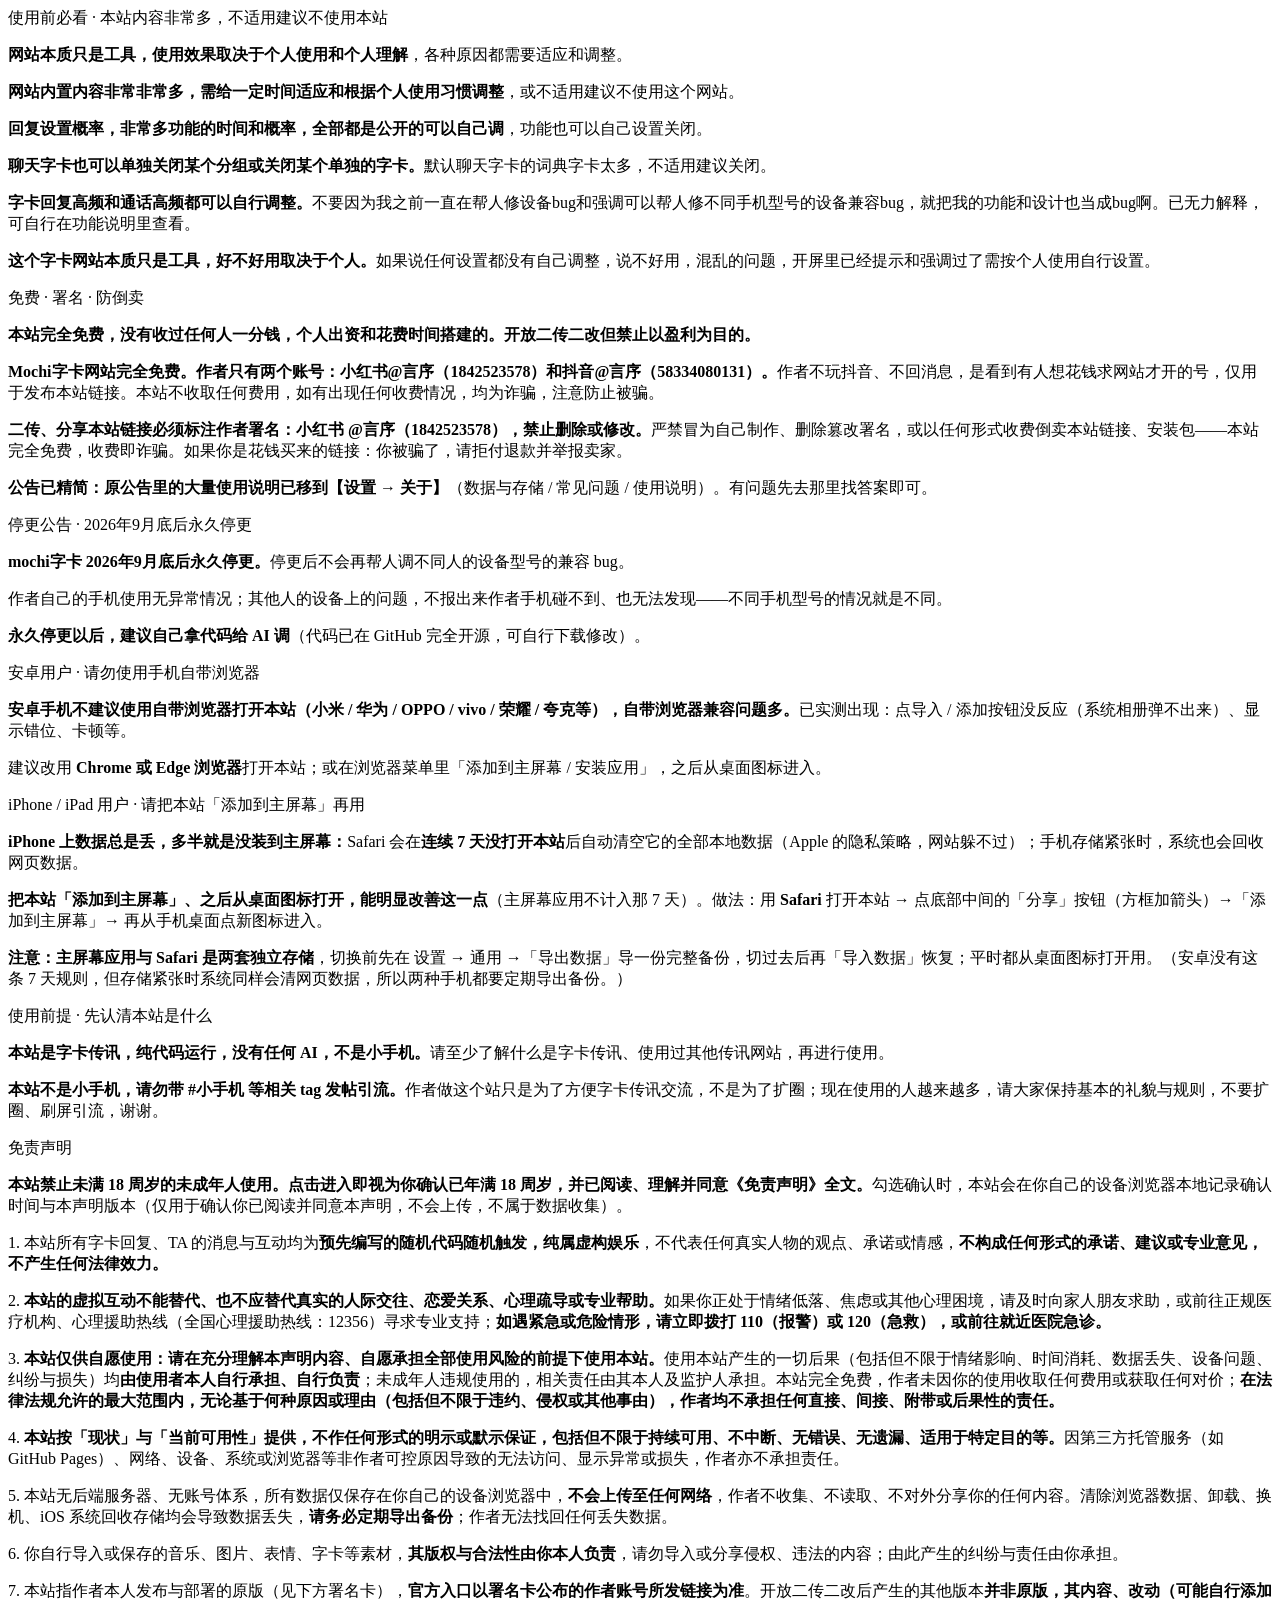
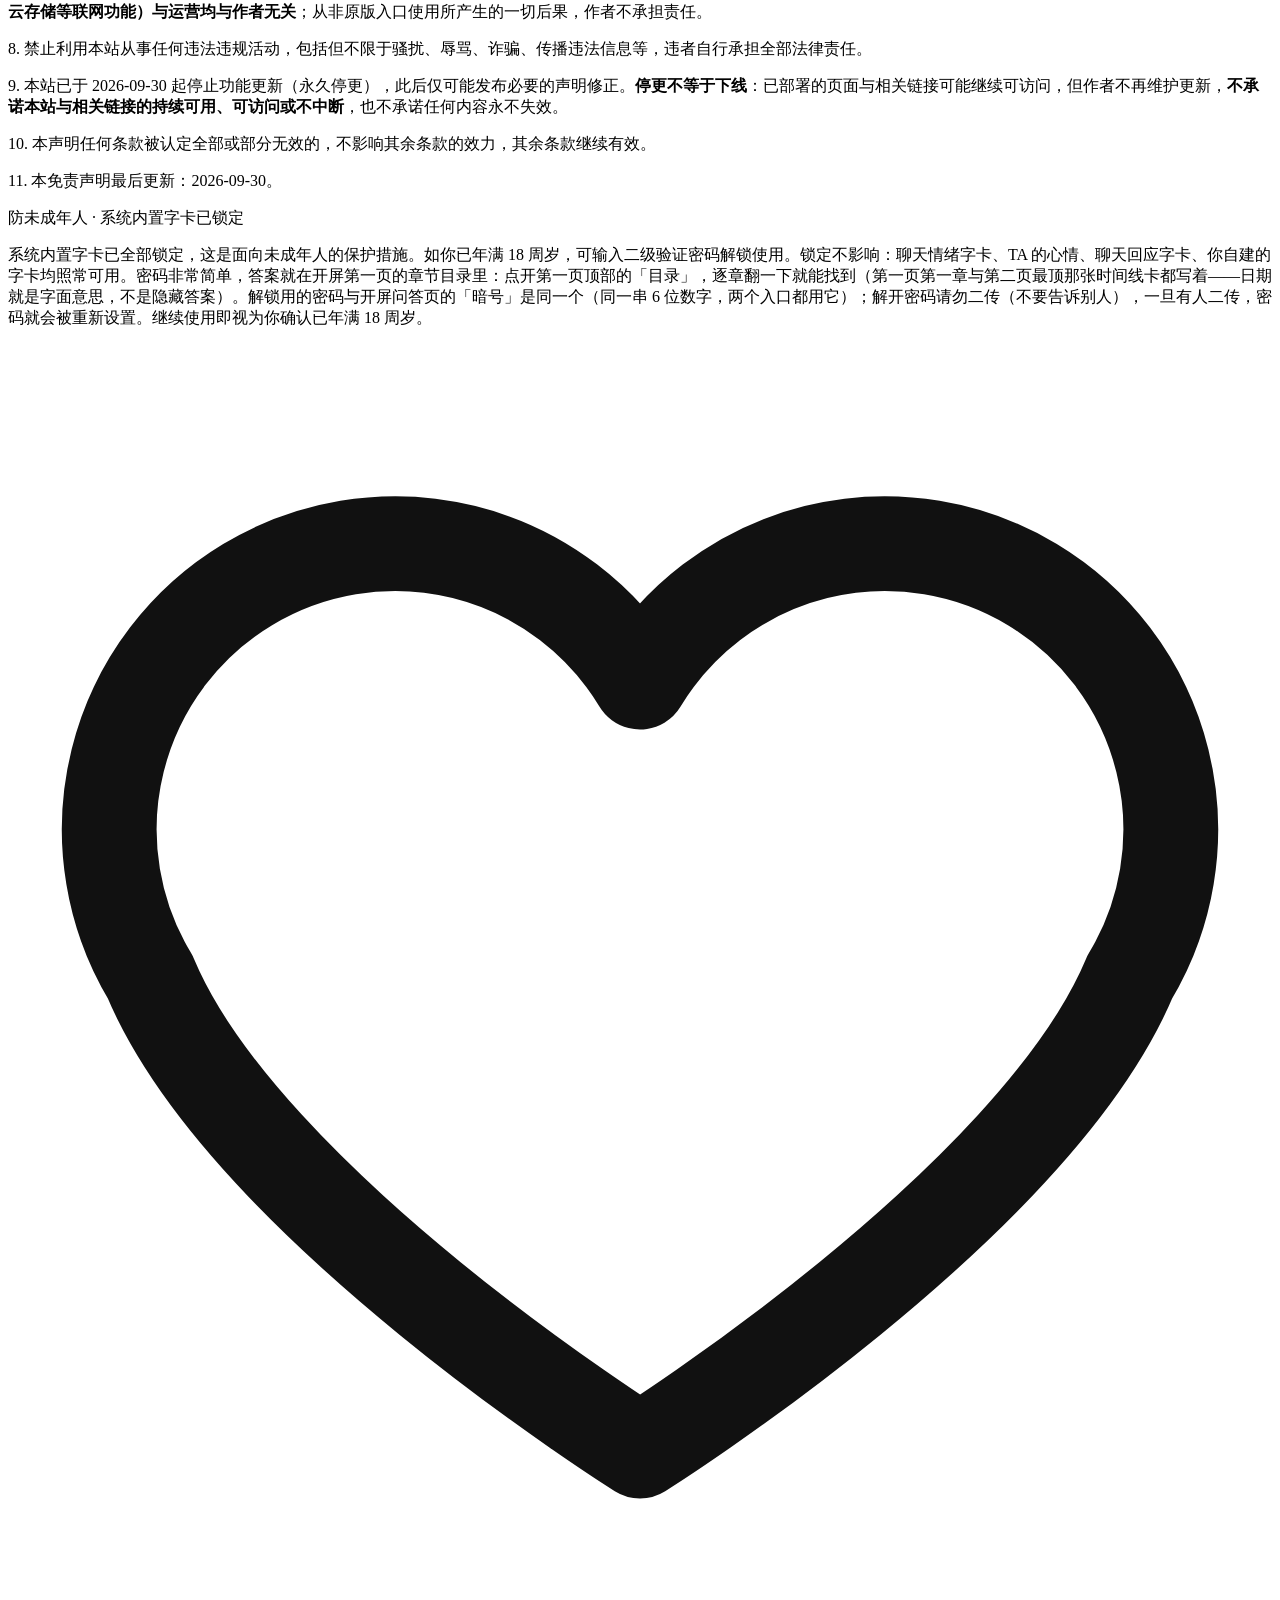
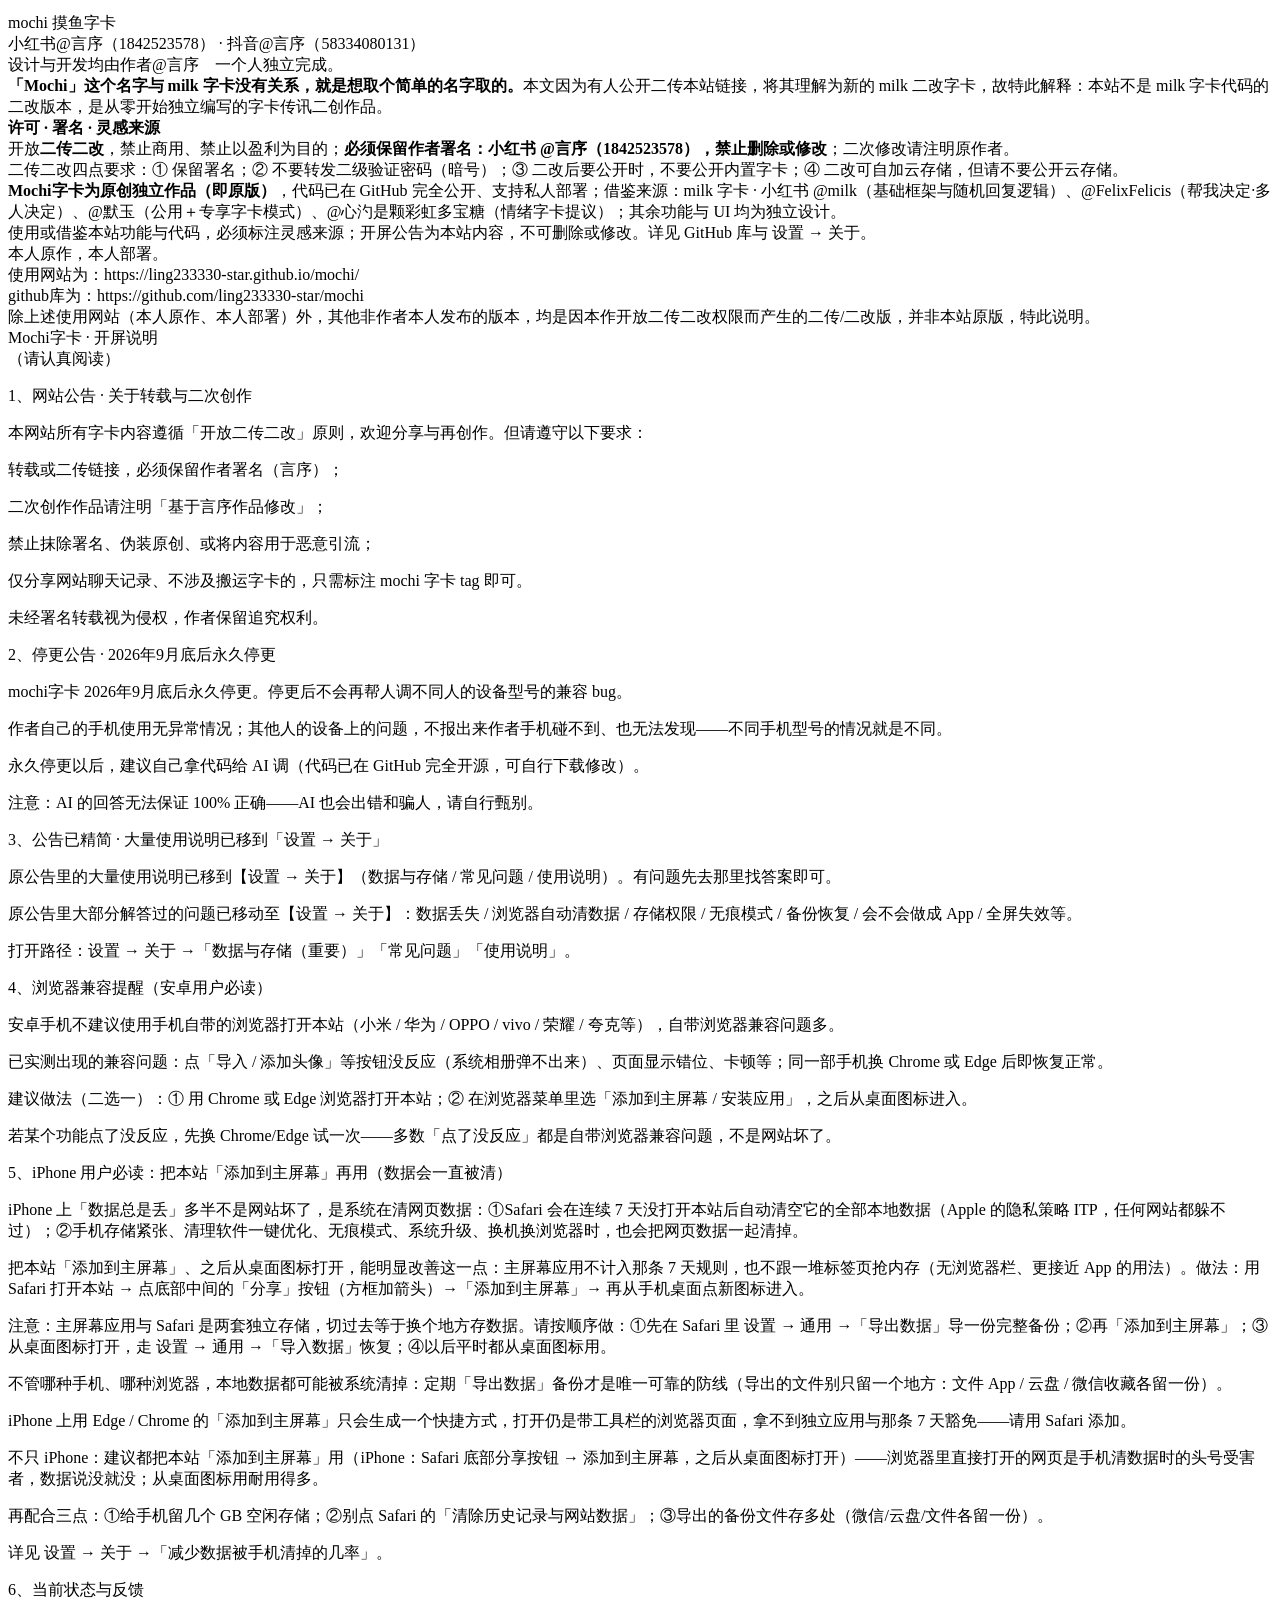
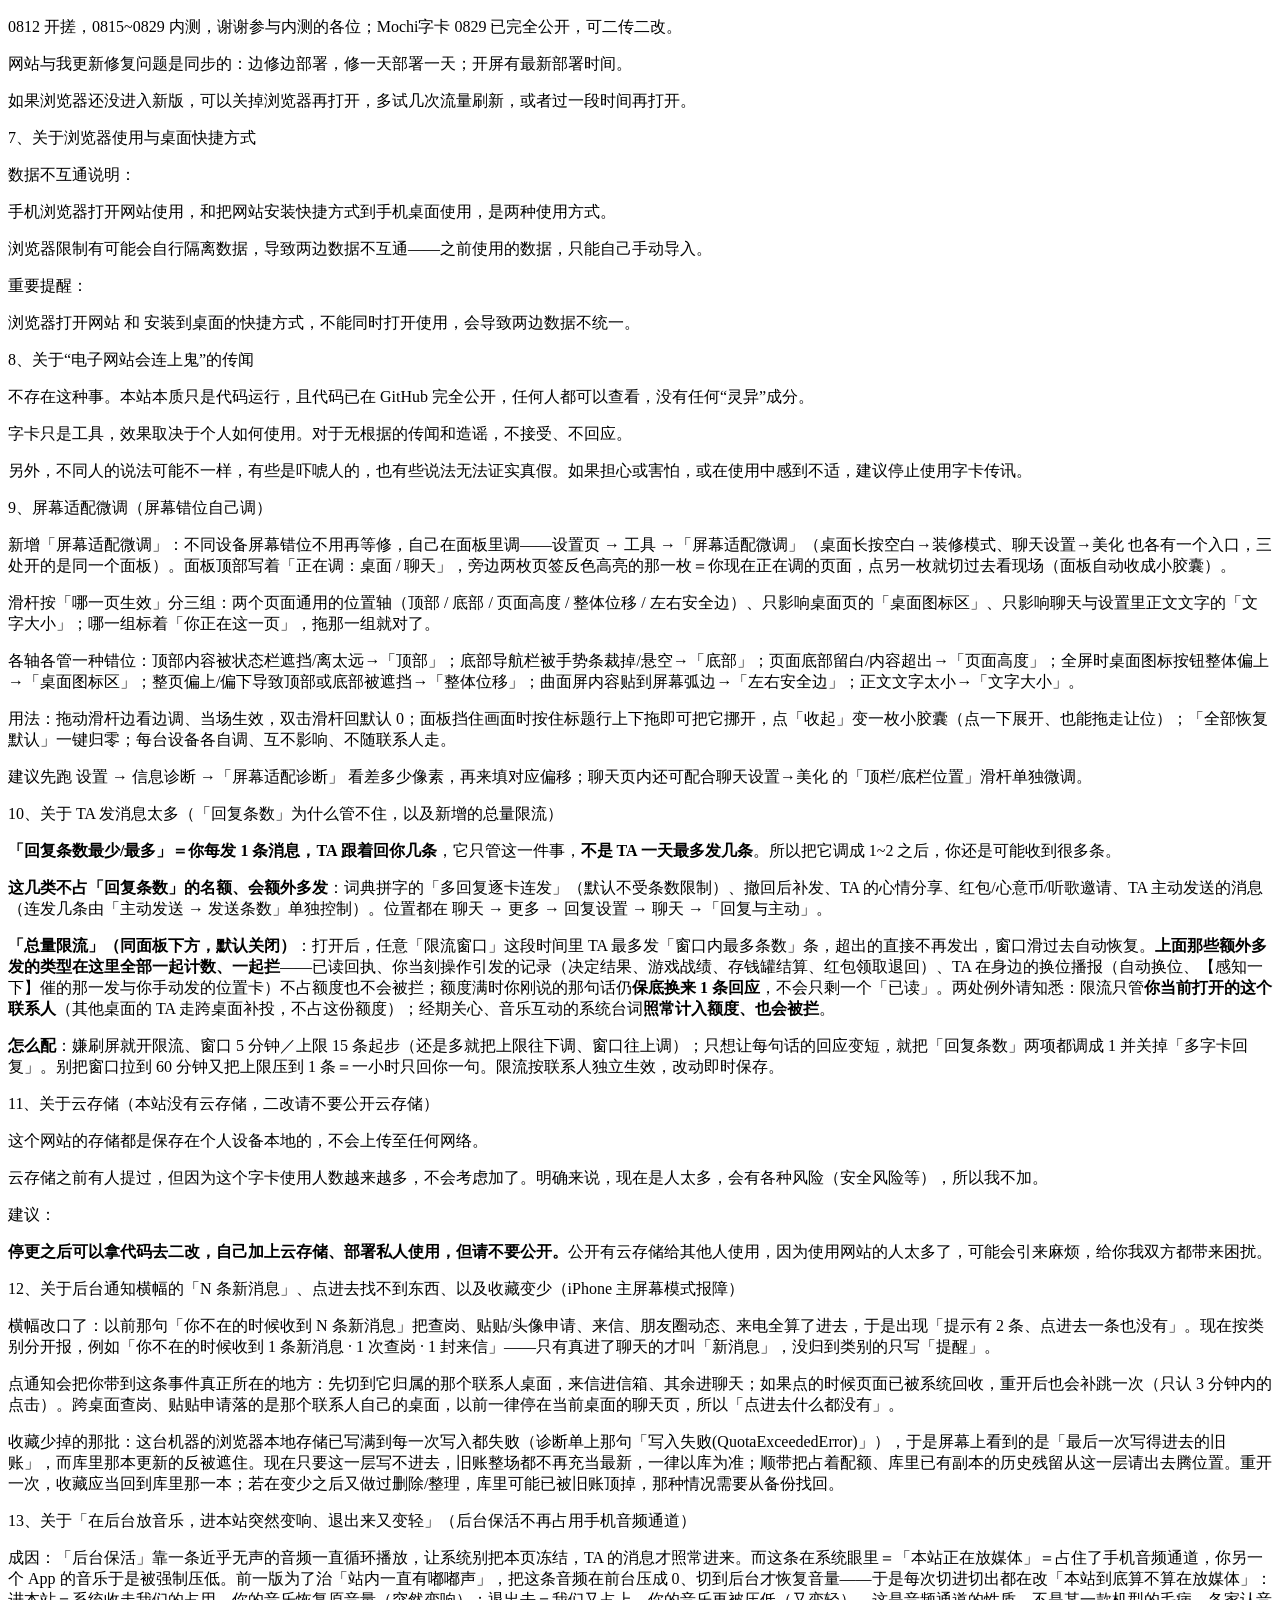
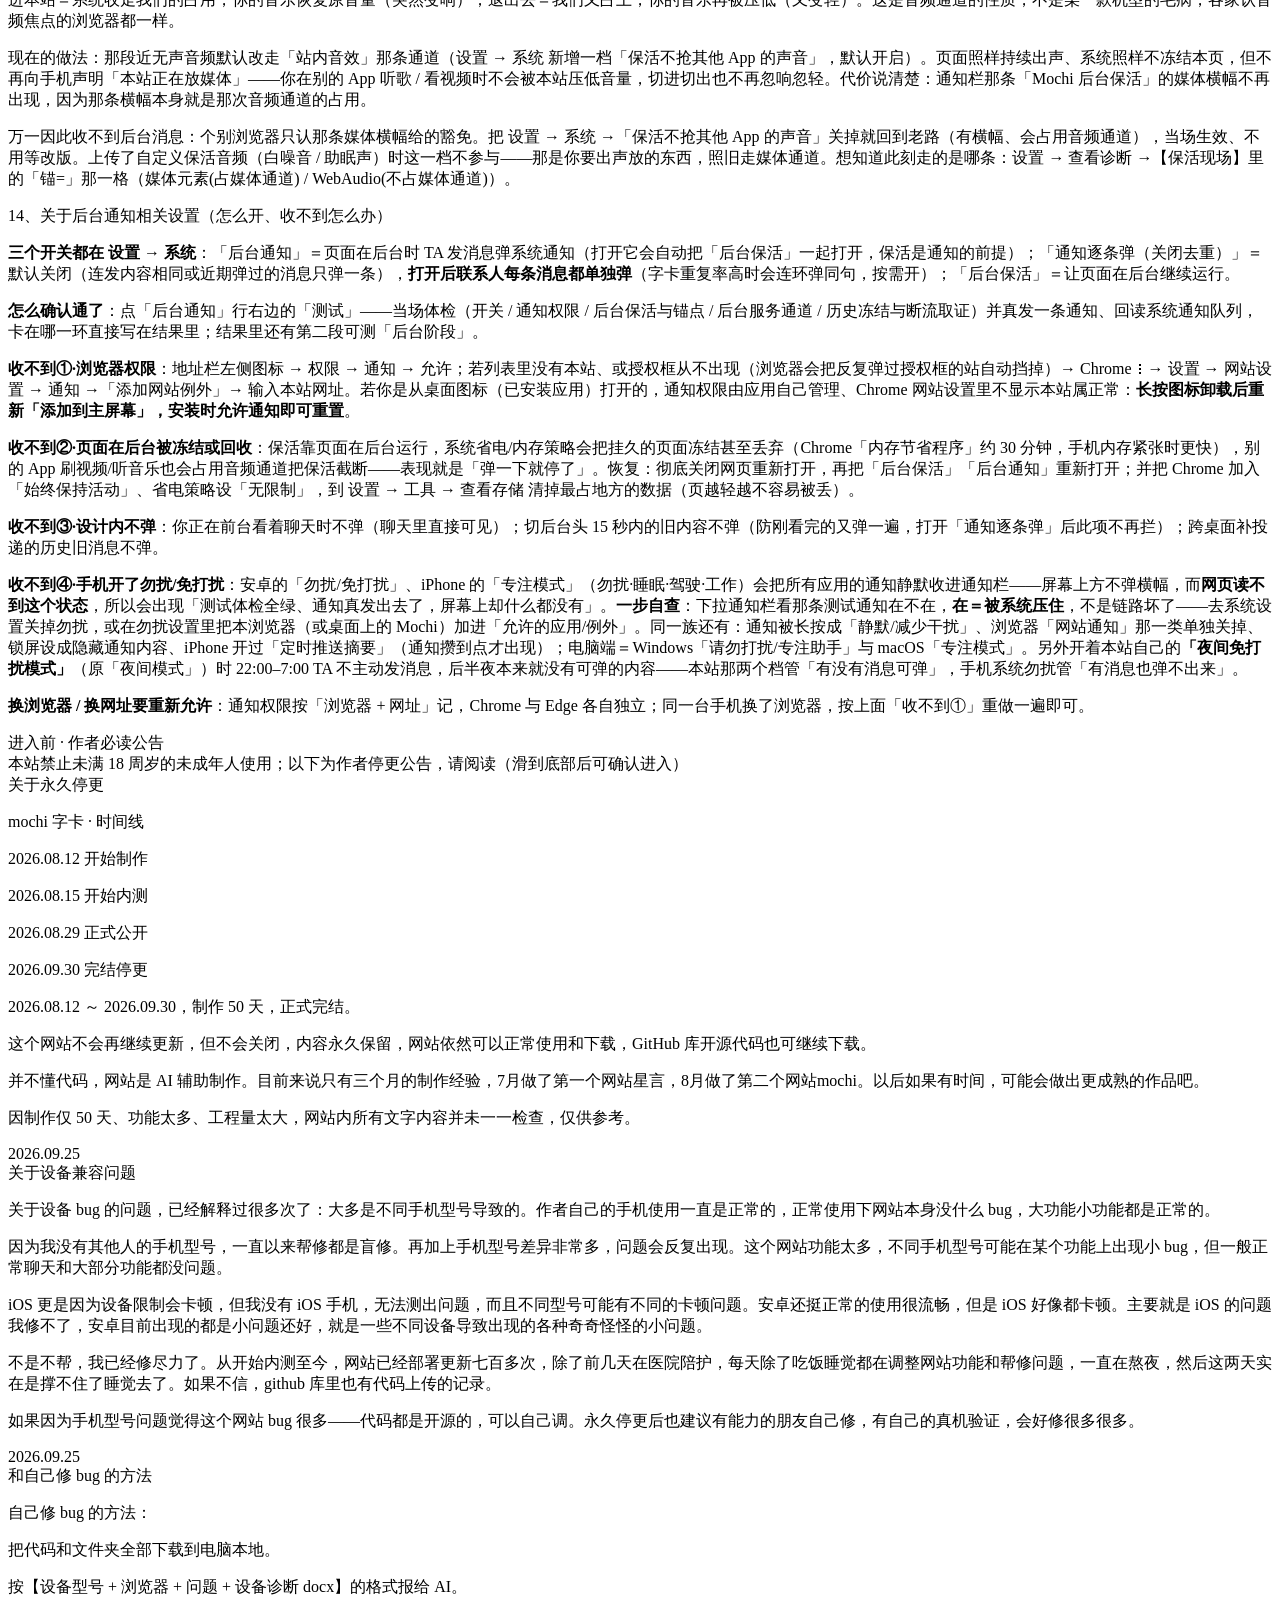
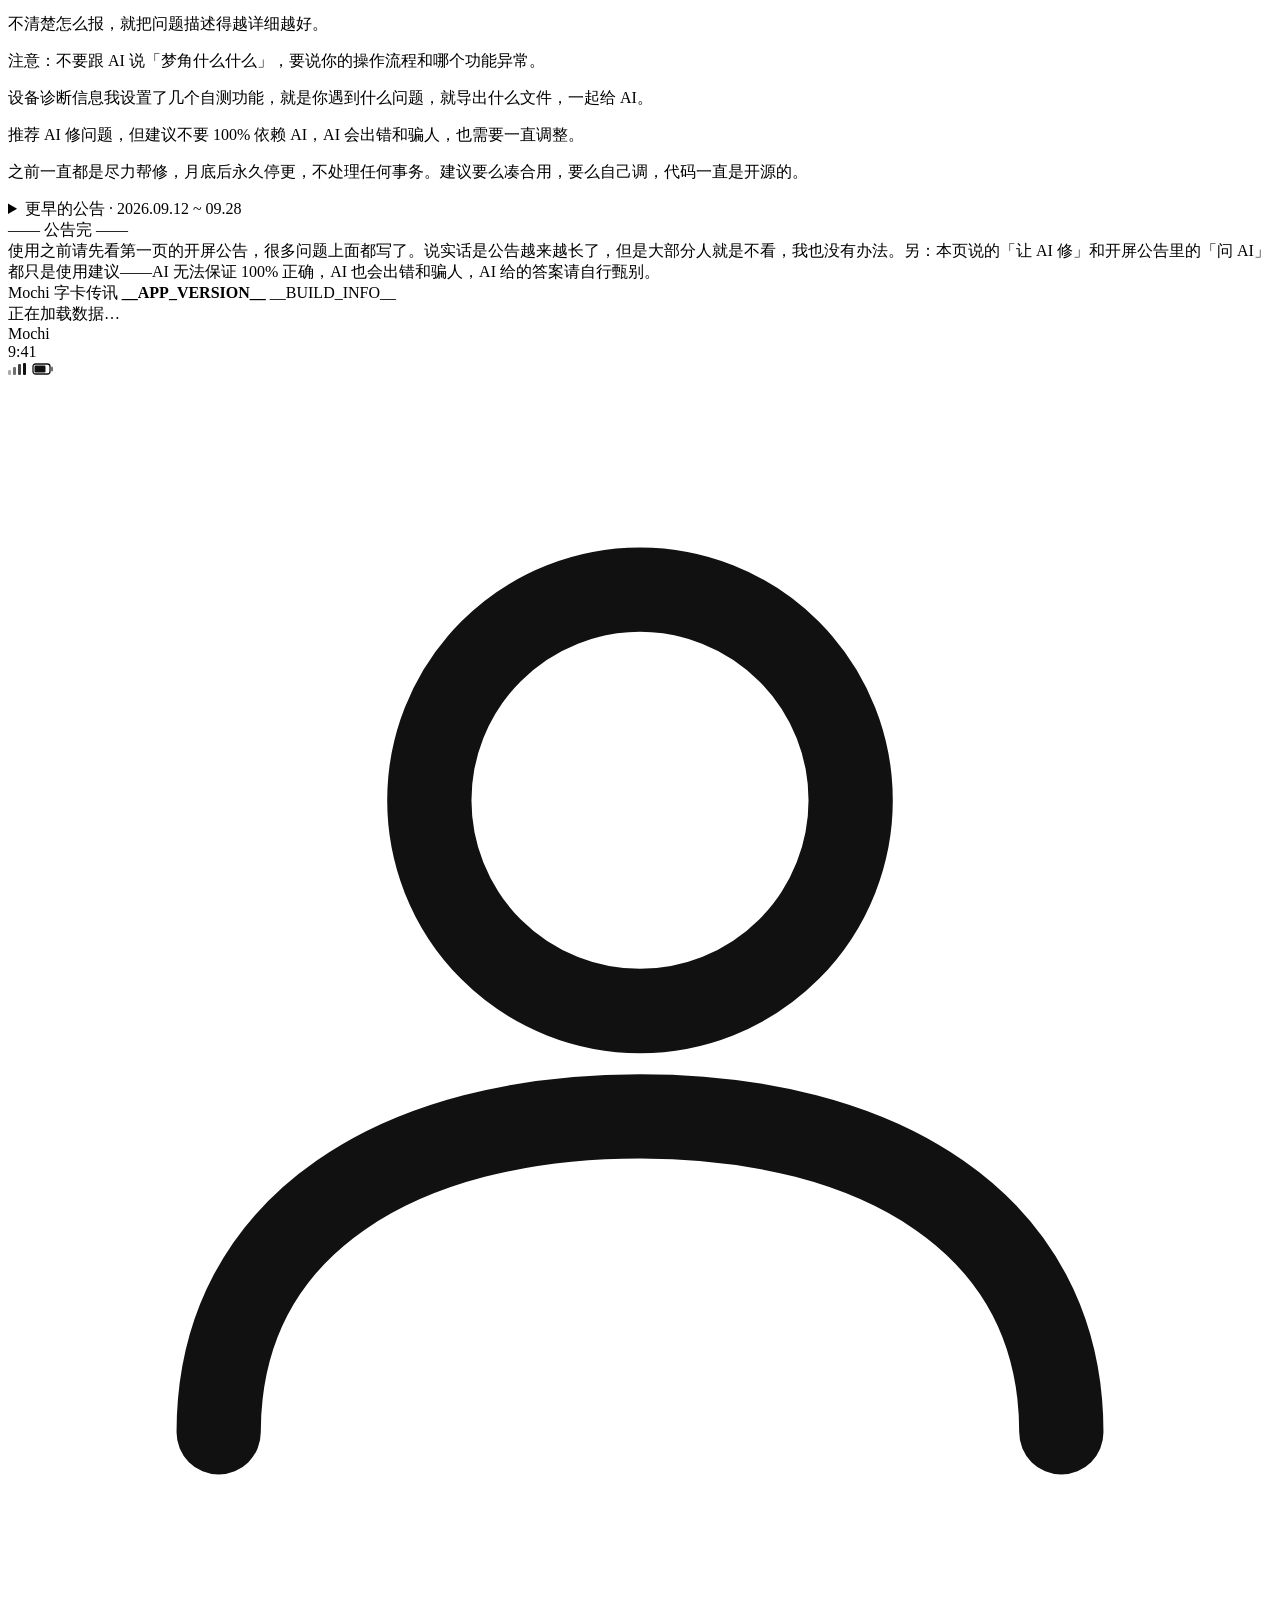
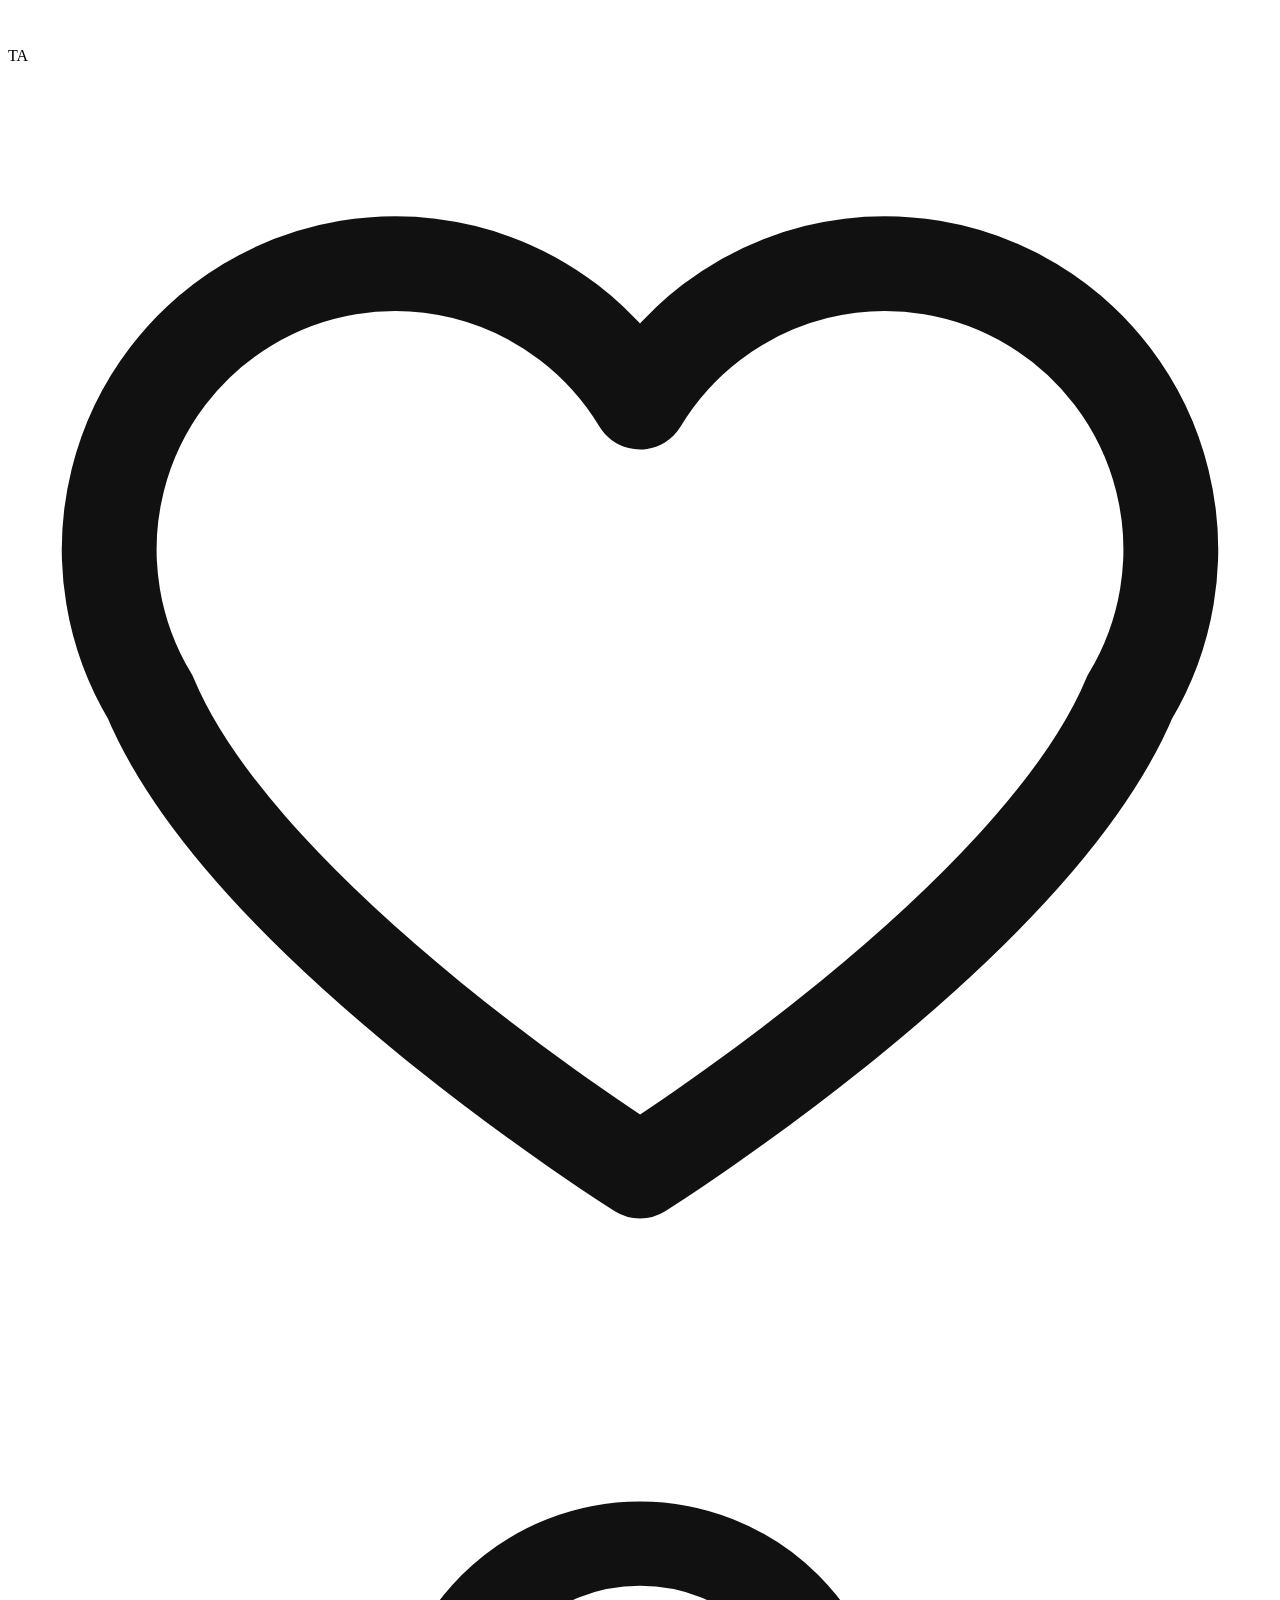
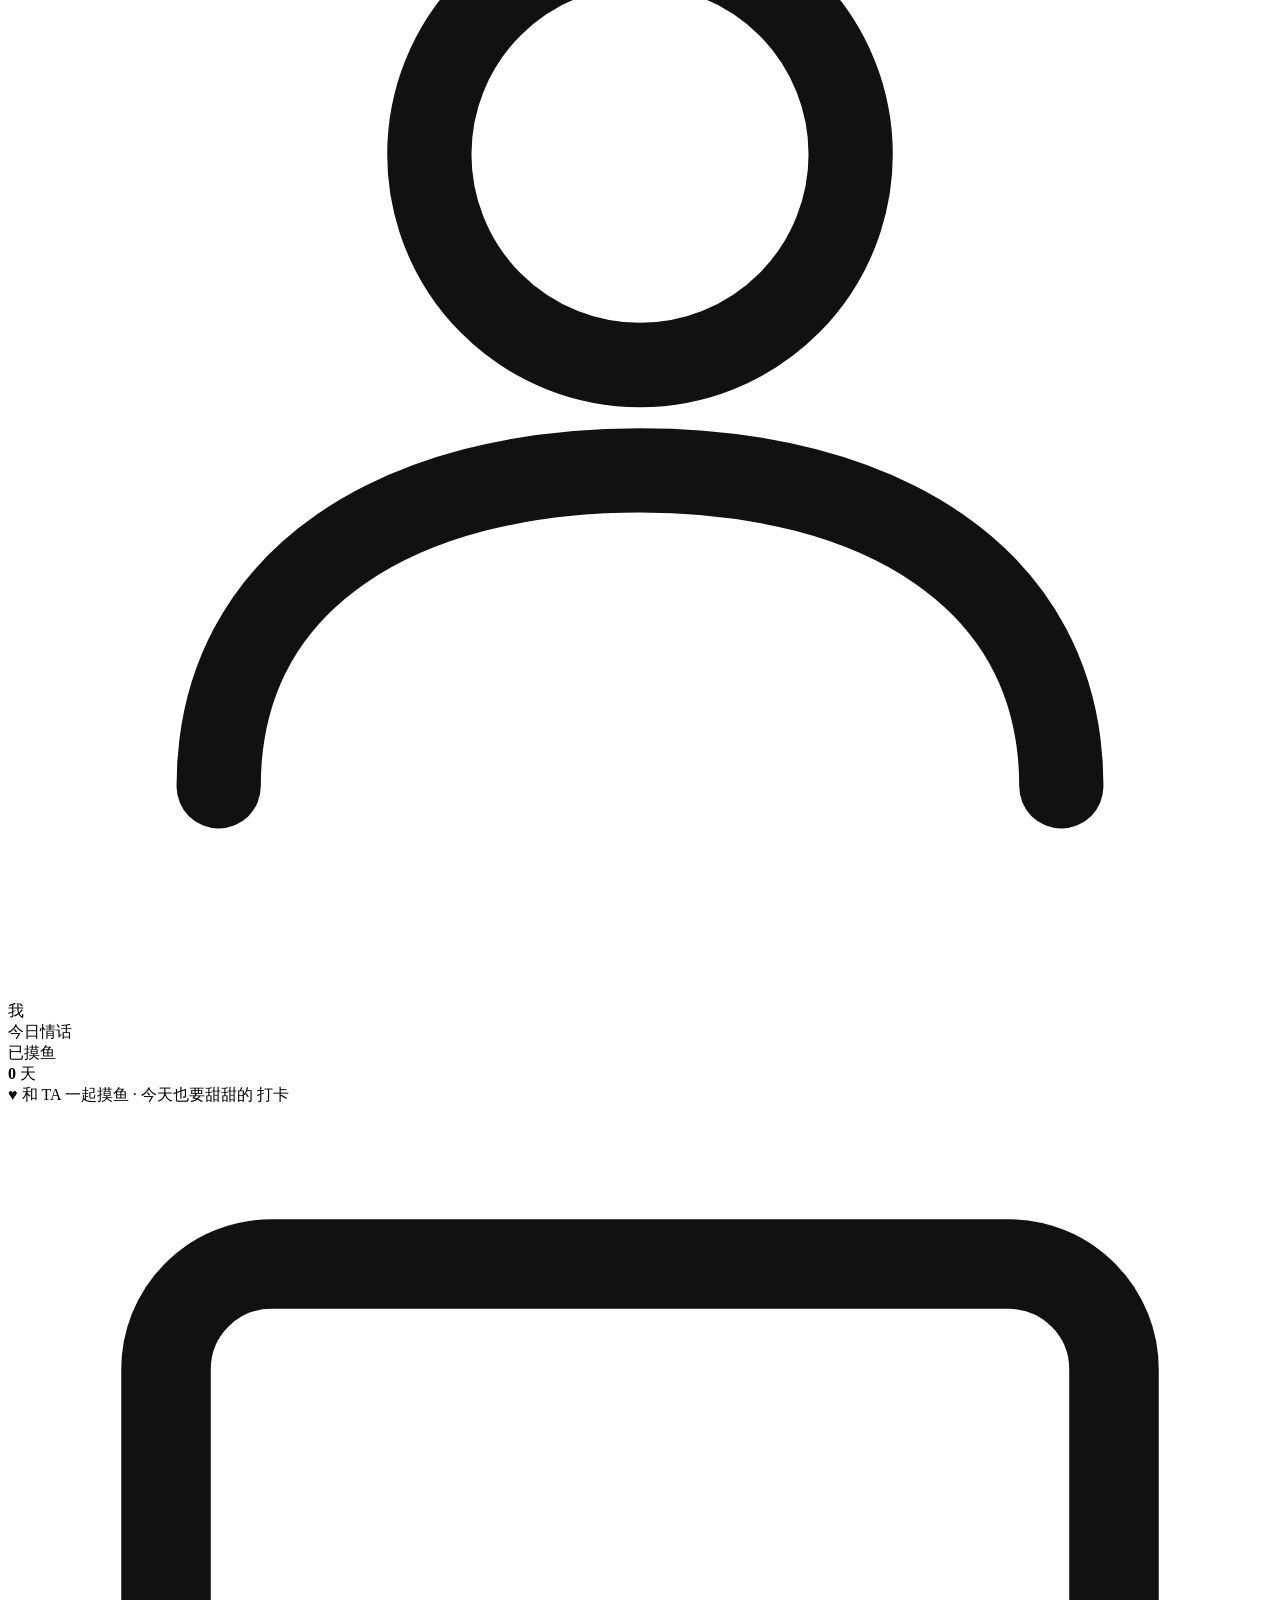
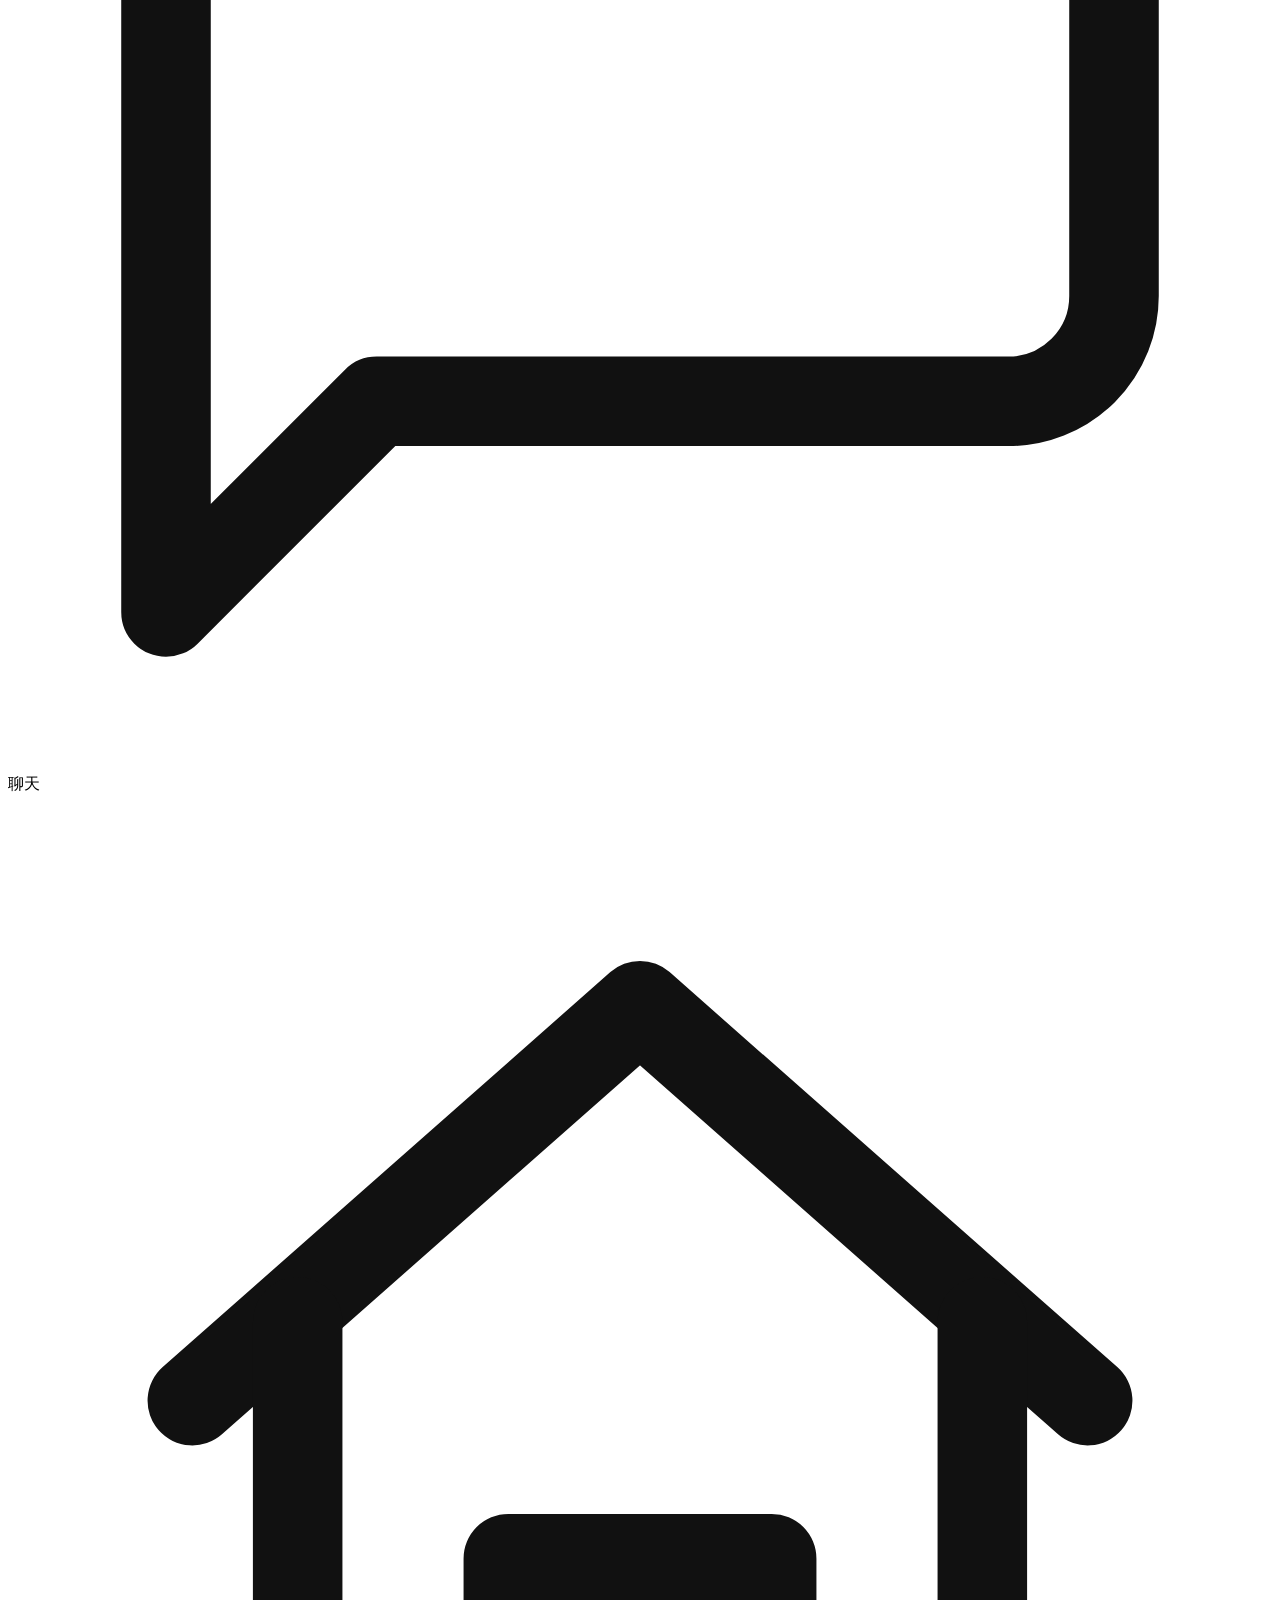
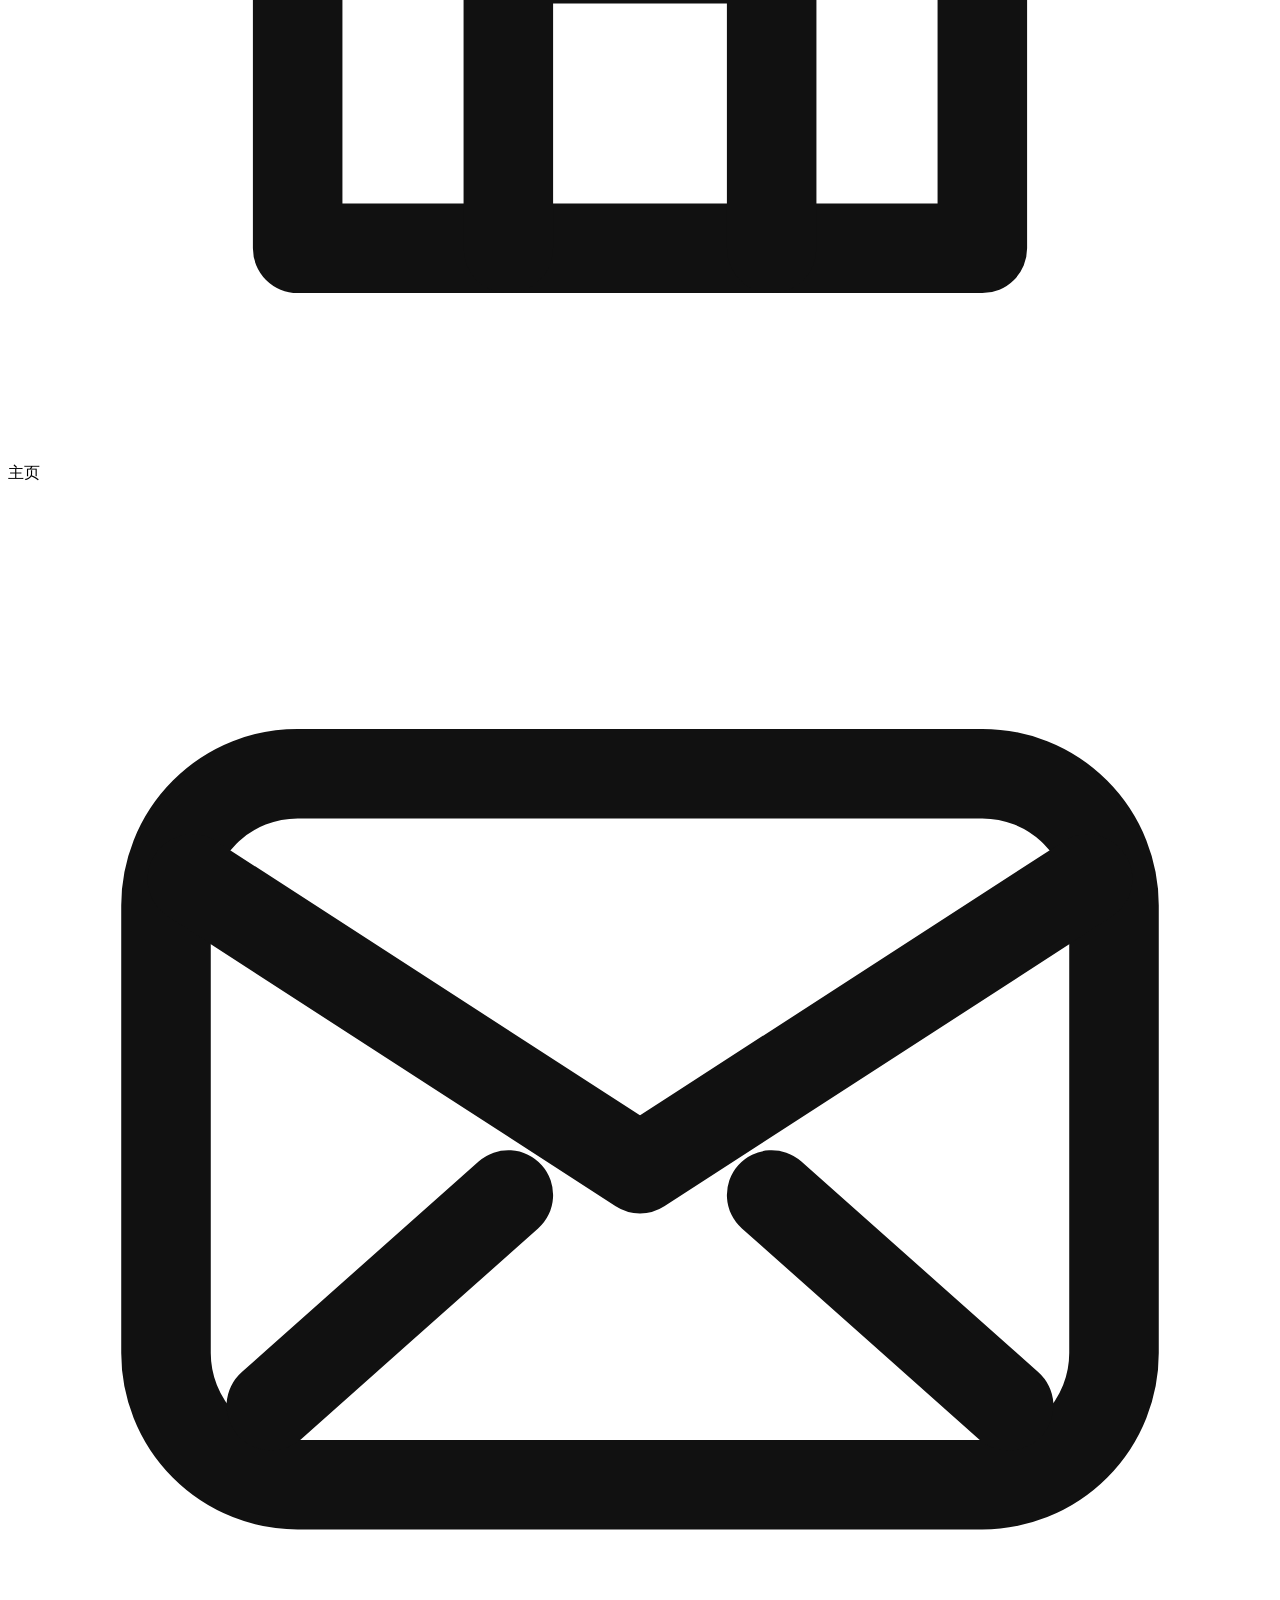
==== commit d88075d5: "v8.56: 开屏改1页——原第二页强制公告(splash-mandatory)内容并入第一页底部，删分页容器；卡片id全保留，哨兵4363/4363全绿" ====
--- a/src/template.html
+++ b/src/template.html
@@ -350,50 +350,7 @@
             <p class="splash-bullet"><b>换浏览器 / 换网址要重新允许</b>：通知权限按「浏览器 + 网址」记，Chrome 与 Edge 各自独立；同一台手机换了浏览器，按上面「收不到①」重做一遍即可。</p>
           </div>
         </div>
-      </div>
-    </div>
-    <!-- v3.8.y：底部操作区固定不随内容滚动；.splash-box 为整页滚动容器 -->
-    <!-- v3.8.y：底部统一装进一个卡片框（版本/加载/提示/按钮成一整体，与顶部品牌卡片呼应） -->
-    <div class="splash-footcard">
-      <!-- v3.8.y：底部版本块——两行：名称+版本 / 部署时间+实时秒数（实时秒写入 #splash-ver-live） -->
-      <!-- #570：第三行开屏新版检测（ver-check.js 渲染）：检测中 / ✓已是最新 / ⇩有新版本可点更新 -->
-      <div class="splash-ver" id="splash-ver" data-build-ts="__BUILD_TS__">
-        <span class="sv-app">Mochi 字卡传讯 <b>__APP_VERSION__</b></span>
-        <span class="sv-deploy">__BUILD_INFO__<span id="splash-ver-live"></span></span>
-        <span class="sv-check" id="splash-ver-check" hidden></span>
-      </div>
-      <!-- v3.5.120：数据（IndexedDB 回填）加载完成前不显示「点击进入」按钮，
-           只显示加载提示；就绪后按钮才出现（clock.js 控制显隐） -->
-      <div class="splash-loading" id="splash-loading">正在加载数据…</div>
-      <!-- #657：等得比较久时就地解释「为什么慢、不是坏了」——用户普遍把开屏等待当成 bug，
-           而这一刻他盯着的是这里、不会去翻公告章节。默认 hidden，只在
-           「数据多未就绪(slow)」或「数据已就绪但整页 5.5MB 资源还没加载完」时由 clock.js 显示 -->
-      <div class="splash-loading-sub" id="splash-loading-sub" hidden>首次打开要先联网下载整个网站的代码，再取回存在你本机的数据；网速慢、设备越旧、数据越多都会更慢，属正常，不是坏了。若长时间停在「正在加载页面」，多与当前网络连不上有关（某些 WiFi 对本站不稳定），换一个网络（WiFi 与流量互换）再试通常就能打开。</div>
-      <!-- v3.8.y：必须把公告滑到底才能进入——未到底时按钮置灰不可点，下方提示滑动 -->
-      <div class="splash-enter-hint" id="splash-enter-hint" hidden>请滑到底部后进入</div>
-      <!-- #315c：一次性年龄确认勾选——勾选后才可进入（clock.js 门控），确认一次后永久记住；
-           把免责从「默认你看了」升级为「明确勾选确认」，未勾选时进入按钮置灰 -->
-      <label class="splash-age" id="splash-age-row" hidden>
-        <input type="checkbox" id="splash-age-check">
-        <span>我已阅读并同意上方全部说明，确认本人已年满 18 周岁</span>
-        <!-- #1453：勾选行旁一条「查看免责声明」锚点——点它滚回上面那张免责卡（clock.js 接线，smooth 滚动手感同目录跳转）。
-             用 <a href="#splash-disclaimer"> 而非 span：不依赖 JS 也能跳（渐进增强）、原生可聚焦；JS 里 preventDefault 后不用 hash 跳转。
-             只提供查看入口，不改变门控：未勾选仍进不去（updateEnterState 一字未动） -->
-        <a class="splash-age-view" id="splash-age-view" href="#splash-disclaimer">查看免责声明</a>
-      </label>
-      <div class="splash-btns">
-        <!-- v3.26.x：按钮文案「点击进入」→「我已阅读并知晓」——把进入动作显性化为已读确认（公告没人看的低成本对策第一步；门控/样式/脚本定位均未动） -->
-        <div class="splash-enter" id="splash-enter" hidden>我已阅读并知晓</div>
-      </div>
-      <!-- v3.26.x：数据加载超 12 秒仍未就绪时的逃生口（clock.js 控制显隐，默认 hidden）；
-           点此进入会提示「数据仍在加载，部分内容可能暂时看不见」，避免静默放行误入空数据 -->
-      <div class="splash-force-enter" id="splash-force-enter" hidden>仍要进入</div>
-    </div>
-    <!-- v3.26.x：点击进入后强制观看公告——每次点「我已阅读并知晓」都会先弹这一页（作者道别公告
-         月底停更 / 停更后建议；二传二改与二级密码已并入主公告『许可 · 署名 · 灵感来源』章，此处不再重复），
-         必须把整页滑到底、点【我已阅读并确认进入】才能真正进入；
-         门控逻辑在 clock.js（mandBottom 未到底时按钮 is-disabled 不可点），不可删除或绕过 -->
-    <div class="splash-mandatory" id="splash-mandatory" hidden>
+        <!-- 开屏1页：原第二页(splash-mandatory)内容并入第一页，clock.js showMandatory 因 mandEl=null 自动 finishEnter -->
       <div class="splash-mandatory-scroll" id="splash-mandatory-scroll">
         <div class="splash-mandatory-head">
           <div class="splash-mandatory-title">进入前 · 作者必读公告</div>
@@ -566,10 +523,44 @@
         <div class="splash-mandatory-end">—— 公告完 ——</div>
         <div class="splash-mandatory-note">使用之前请先看第一页的开屏公告，很多问题上面都写了。说实话是公告越来越长了，但是大部分人就是不看，我也没有办法。另：本页说的「让 AI 修」和开屏公告里的「问 AI」都只是使用建议——AI 无法保证 100% 正确，AI 也会出错和骗人，AI 给的答案请自行甄别。</div>
       </div>
-      <div class="splash-mandatory-foot">
-        <div class="splash-mandatory-hint" id="splash-mandatory-hint">请滑到底部后确认进入</div>
-        <div class="splash-mandatory-enter" id="splash-mandatory-enter">我已阅读并确认进入</div>
-      </div>
+      </div>
+    </div>
+    <!-- v3.8.y：底部操作区固定不随内容滚动；.splash-box 为整页滚动容器 -->
+    <!-- v3.8.y：底部统一装进一个卡片框（版本/加载/提示/按钮成一整体，与顶部品牌卡片呼应） -->
+    <div class="splash-footcard">
+      <!-- v3.8.y：底部版本块——两行：名称+版本 / 部署时间+实时秒数（实时秒写入 #splash-ver-live） -->
+      <!-- #570：第三行开屏新版检测（ver-check.js 渲染）：检测中 / ✓已是最新 / ⇩有新版本可点更新 -->
+      <div class="splash-ver" id="splash-ver" data-build-ts="__BUILD_TS__">
+        <span class="sv-app">Mochi 字卡传讯 <b>__APP_VERSION__</b></span>
+        <span class="sv-deploy">__BUILD_INFO__<span id="splash-ver-live"></span></span>
+        <span class="sv-check" id="splash-ver-check" hidden></span>
+      </div>
+      <!-- v3.5.120：数据（IndexedDB 回填）加载完成前不显示「点击进入」按钮，
+           只显示加载提示；就绪后按钮才出现（clock.js 控制显隐） -->
+      <div class="splash-loading" id="splash-loading">正在加载数据…</div>
+      <!-- #657：等得比较久时就地解释「为什么慢、不是坏了」——用户普遍把开屏等待当成 bug，
+           而这一刻他盯着的是这里、不会去翻公告章节。默认 hidden，只在
+           「数据多未就绪(slow)」或「数据已就绪但整页 5.5MB 资源还没加载完」时由 clock.js 显示 -->
+      <div class="splash-loading-sub" id="splash-loading-sub" hidden>首次打开要先联网下载整个网站的代码，再取回存在你本机的数据；网速慢、设备越旧、数据越多都会更慢，属正常，不是坏了。若长时间停在「正在加载页面」，多与当前网络连不上有关（某些 WiFi 对本站不稳定），换一个网络（WiFi 与流量互换）再试通常就能打开。</div>
+      <!-- v3.8.y：必须把公告滑到底才能进入——未到底时按钮置灰不可点，下方提示滑动 -->
+      <div class="splash-enter-hint" id="splash-enter-hint" hidden>请滑到底部后进入</div>
+      <!-- #315c：一次性年龄确认勾选——勾选后才可进入（clock.js 门控），确认一次后永久记住；
+           把免责从「默认你看了」升级为「明确勾选确认」，未勾选时进入按钮置灰 -->
+      <label class="splash-age" id="splash-age-row" hidden>
+        <input type="checkbox" id="splash-age-check">
+        <span>我已阅读并同意上方全部说明，确认本人已年满 18 周岁</span>
+        <!-- #1453：勾选行旁一条「查看免责声明」锚点——点它滚回上面那张免责卡（clock.js 接线，smooth 滚动手感同目录跳转）。
+             用 <a href="#splash-disclaimer"> 而非 span：不依赖 JS 也能跳（渐进增强）、原生可聚焦；JS 里 preventDefault 后不用 hash 跳转。
+             只提供查看入口，不改变门控：未勾选仍进不去（updateEnterState 一字未动） -->
+        <a class="splash-age-view" id="splash-age-view" href="#splash-disclaimer">查看免责声明</a>
+      </label>
+      <div class="splash-btns">
+        <!-- v3.26.x：按钮文案「点击进入」→「我已阅读并知晓」——把进入动作显性化为已读确认（公告没人看的低成本对策第一步；门控/样式/脚本定位均未动） -->
+        <div class="splash-enter" id="splash-enter" hidden>我已阅读并知晓</div>
+      </div>
+      <!-- v3.26.x：数据加载超 12 秒仍未就绪时的逃生口（clock.js 控制显隐，默认 hidden）；
+           点此进入会提示「数据仍在加载，部分内容可能暂时看不见」，避免静默放行误入空数据 -->
+      <div class="splash-force-enter" id="splash-force-enter" hidden>仍要进入</div>
     </div>
   </div>
   <div class="phone">
@@ -2612,21 +2603,6 @@
           <div class="lic-li" style="margin-top:6px"><b>四、二改可以自加云存储，但请不要公开云存储</b>——这个网站的存储都是保存在个人设备本地的，不会上传至任何网络，本站也不会加云存储。</div>
           <div class="lic-li">停更之后你可以拿代码去二改，自己加上云存储、部署私人使用，但请不要公开。公开有云存储给其他人使用，因为使用网站的人太多了，可能会引来麻烦，给你我双方都带来困扰。</div>
           <div class="lic-p" style="margin-top:10px">就这些，谢谢尊重。</div>
-        </div>
-
-        <!-- 关于星言字卡与灵感来源（README.md） -->
-        <div class="cal-card glass">
-          <div class="lic-h"><svg viewBox="0 0 24 24" fill="none" stroke="currentColor" stroke-width="1.8" stroke-linecap="round" stroke-linejoin="round" style="width:13px;height:13px;vertical-align:-2px;margin-right:4px"><path d="M13 2 3 14h7l-1 8 10-12h-7z"/></svg>关于星言字卡与灵感来源</div>
-          <div class="lic-p">星言字卡为同一作者的另一部独立作品，其本体禁止二传二改。</div>
-          <div class="lic-p">本站并非复刻他人网站，代码均从零编写：</div>
-          <div class="lic-li" style="margin-top:6px">- 除随机回复的基础逻辑、基础框架外（灵感来源为 milk 字卡 · 小红书 @milk（2777299956）），以下功能为借鉴：</div>
-          <div class="lic-li">- 帮我决定、多人决定功能：借鉴自小红书 @FelixFelicis（9416318007）</div>
-          <div class="lic-li">- 公用字卡+专享字卡模式：借鉴自小红书 @默玉（8012400317）</div>
-          <div class="lic-p" style="margin-top:10px">以下功能源于网络上已有的类似想法，但设计均由我独立完成：</div>
-          <div class="lic-li">- 情绪字卡：源于早期网络上的类似提议（有人建议在聊天中加入情绪字卡以方便交流，小红书 @心汋是颗彩虹多宝糖（9725312970）也提过这个模式）</div>
-          <div class="lic-li">- 换头像：灵感来自看到网络上有人提议小手机想要 chat 自己换头像</div>
-          <div class="lic-p" style="margin-top:10px">其余功能和 UI 均为我独立设计，代码全部开源，支持二传二改。</div>
-          <div class="lic-p" style="margin-top:10px">若使用代码或借鉴功能，必须标注灵感来源。标注来源是对创作者最基本的尊重，未标注来源的使用将视为违反本许可协议。</div>
         </div>
 
         <!-- 功能清单：分组折叠 -->
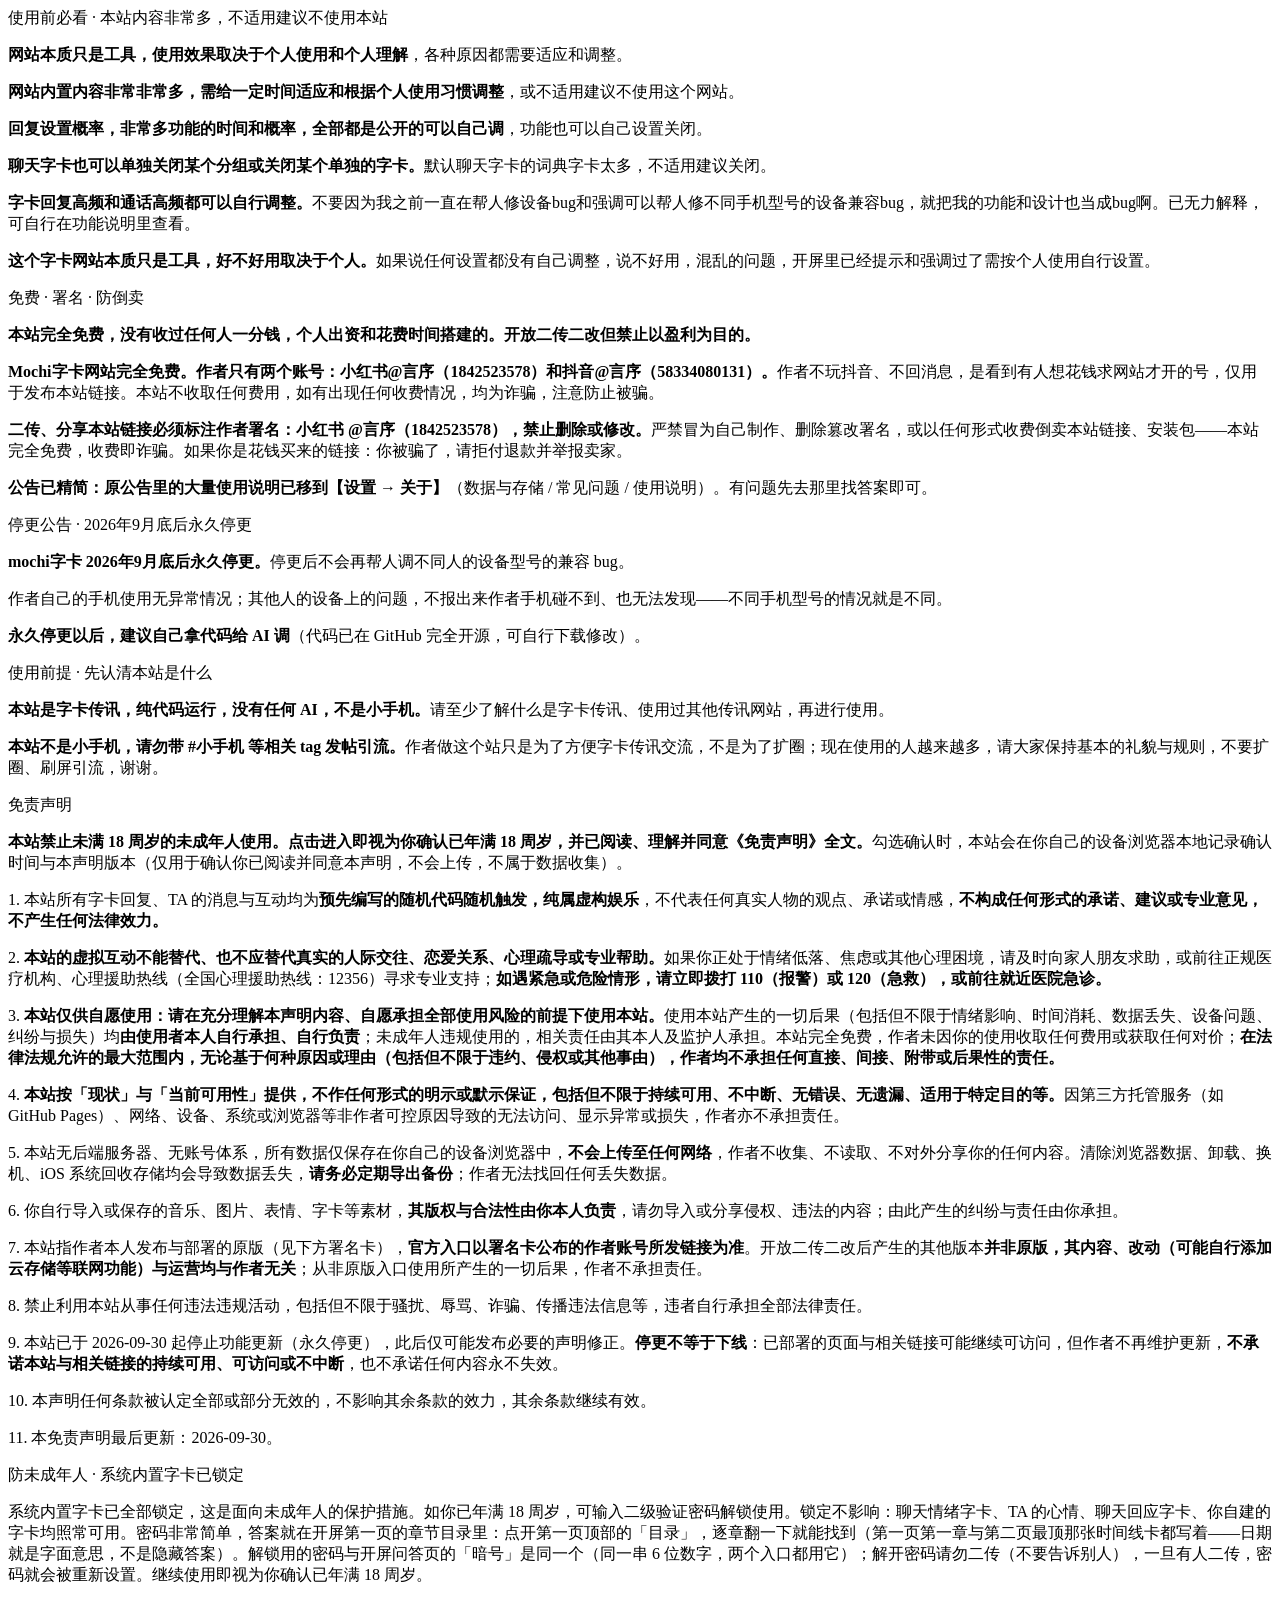
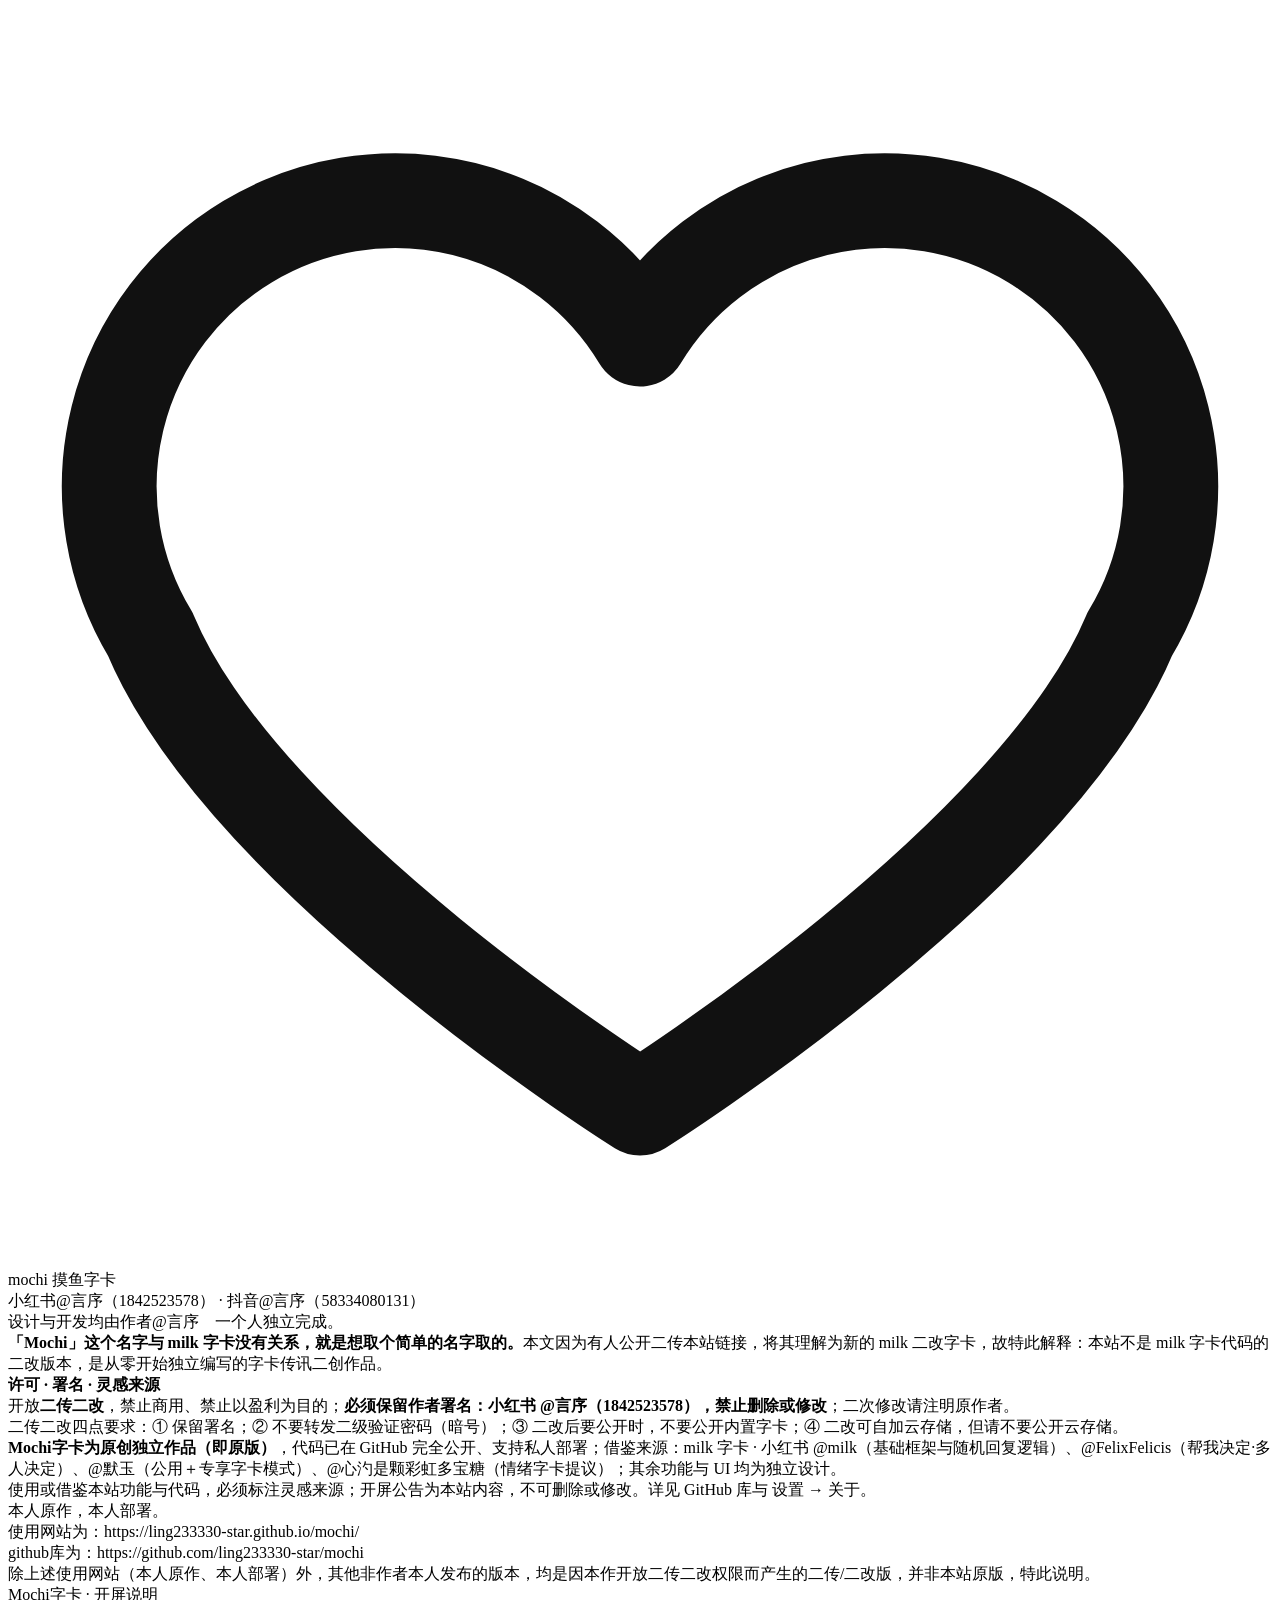
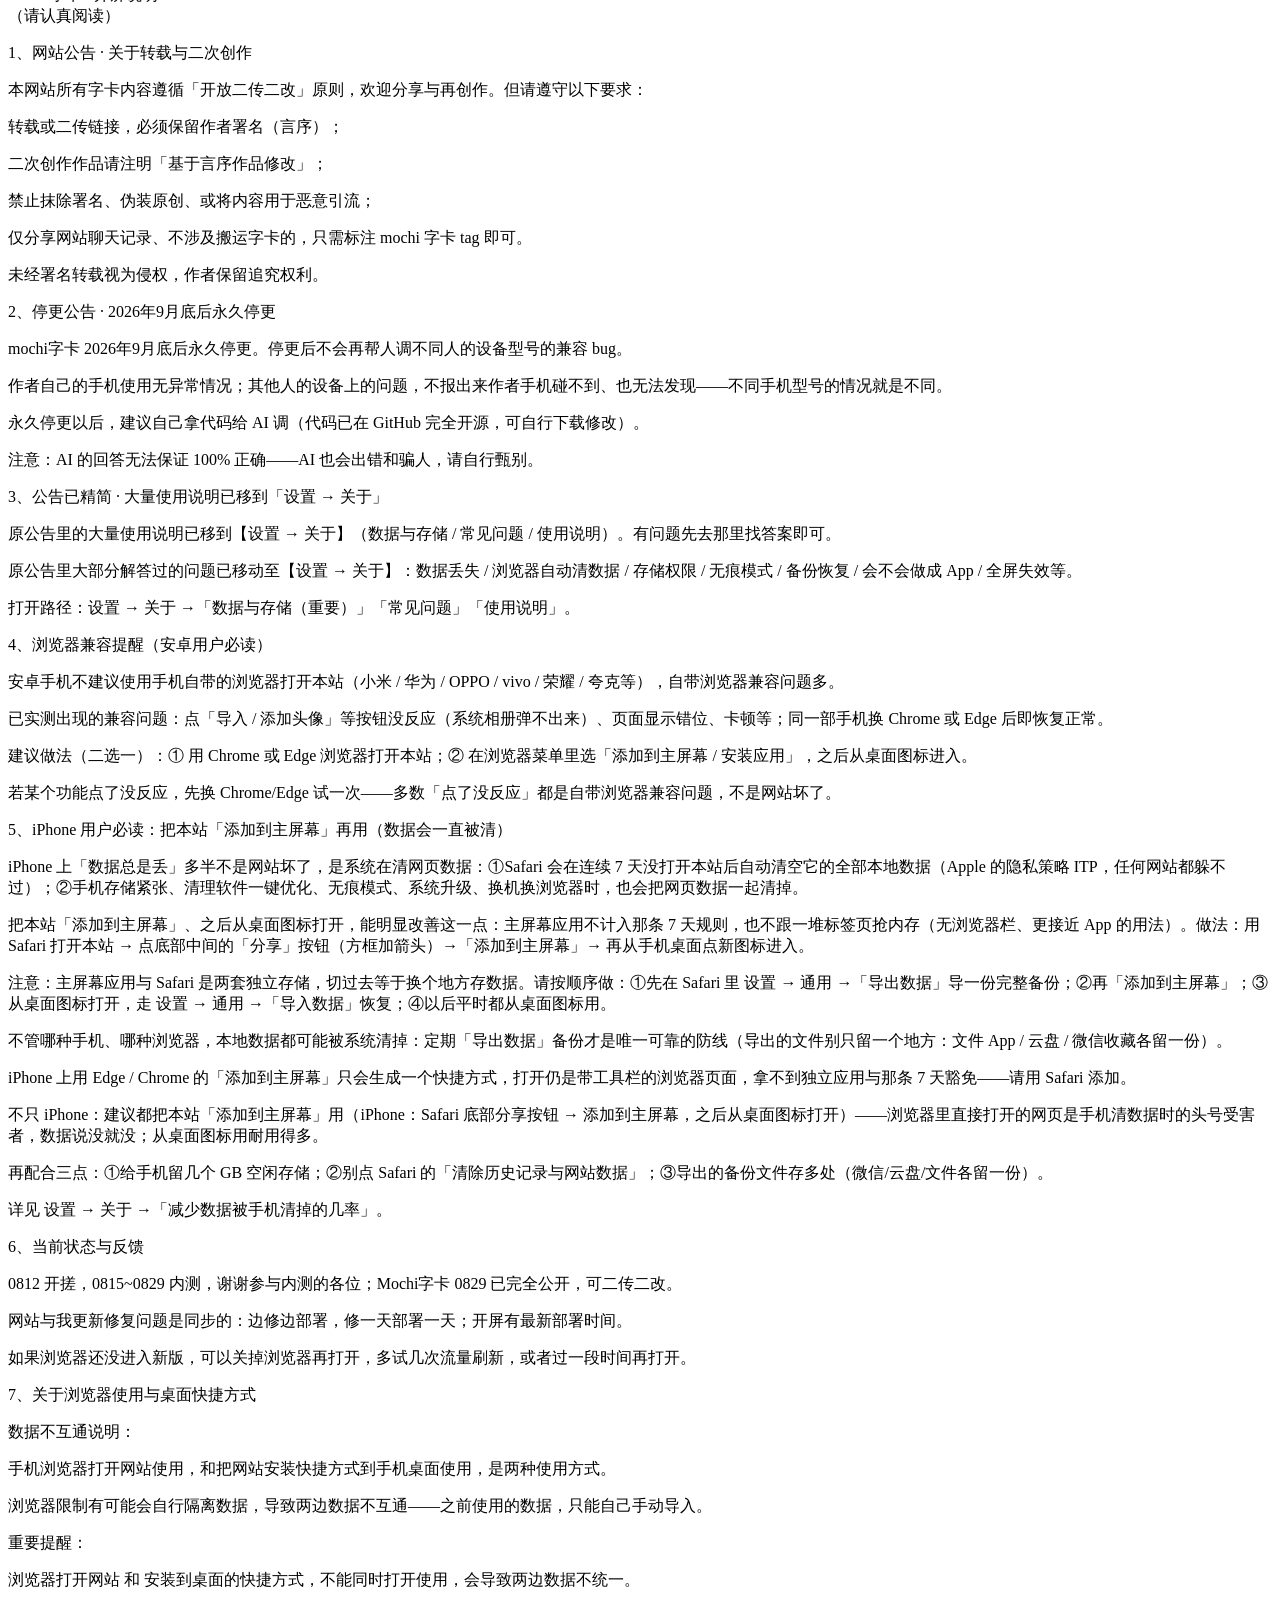
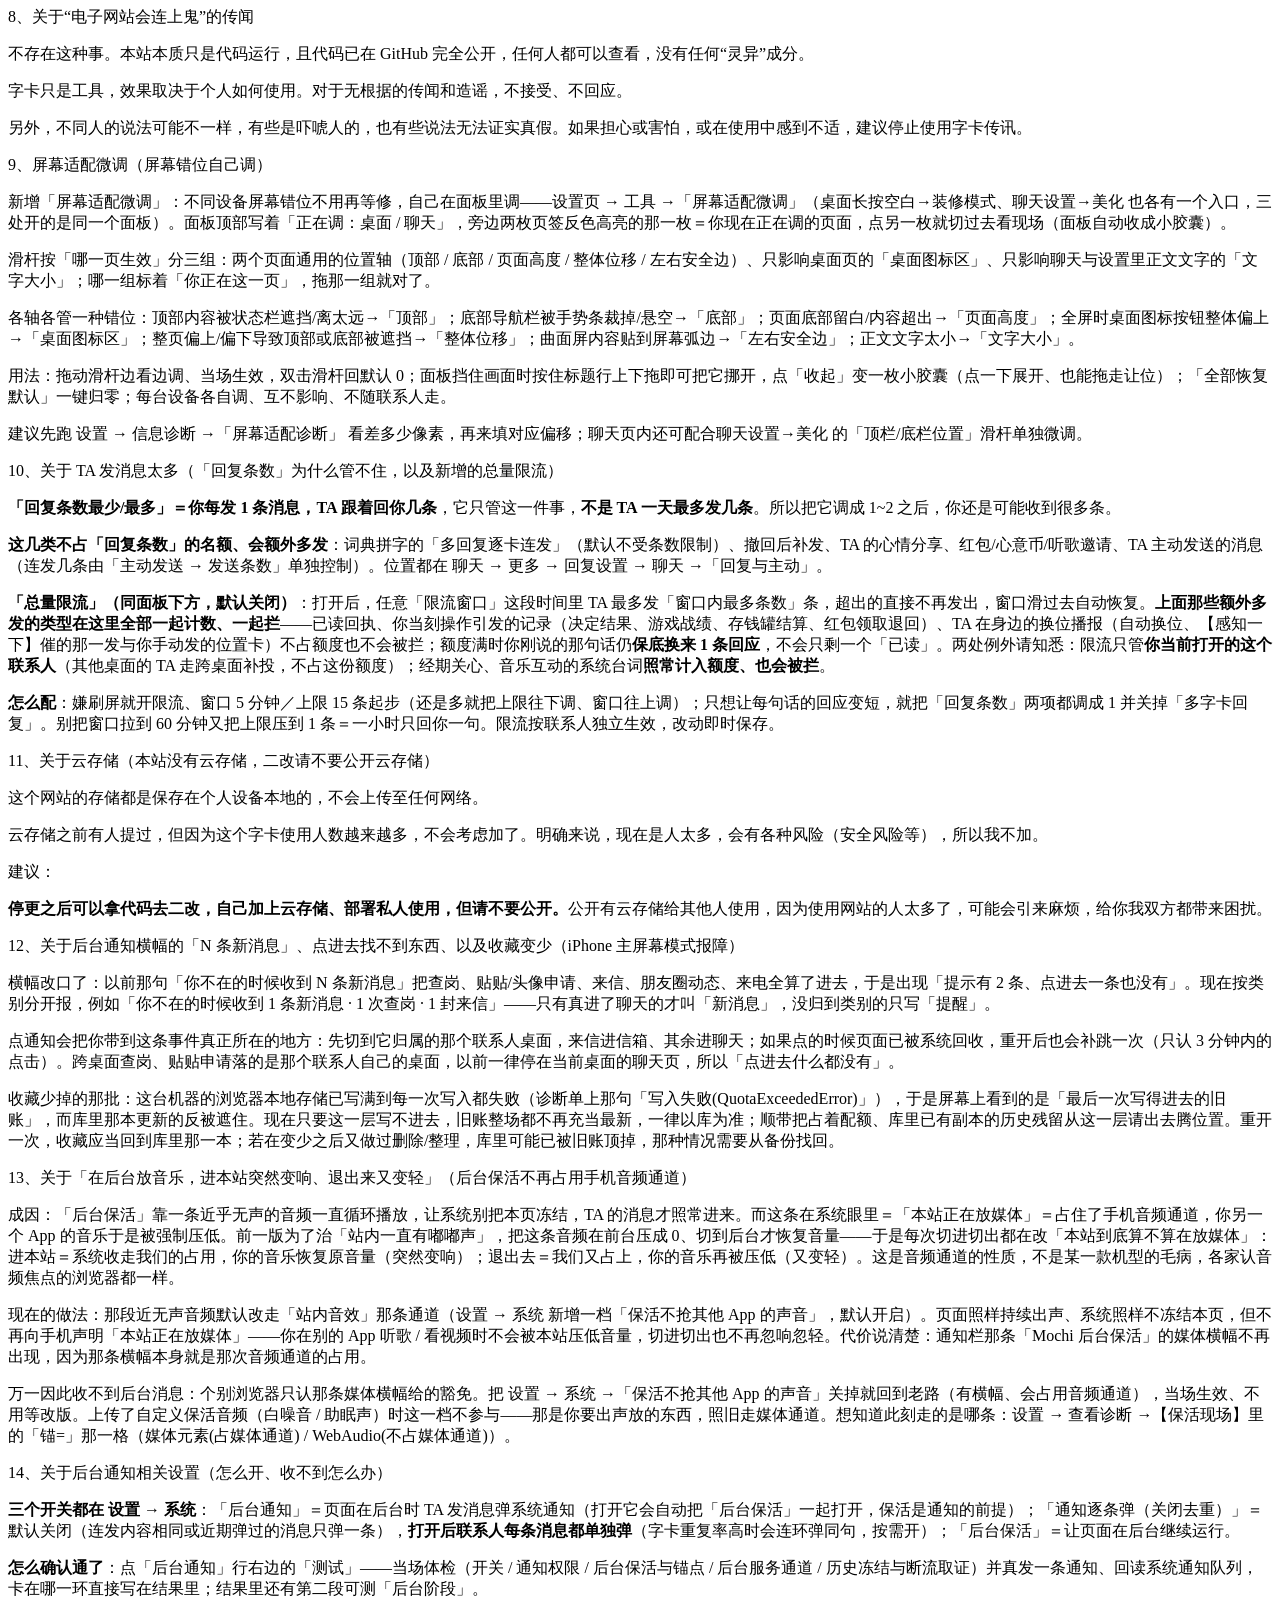
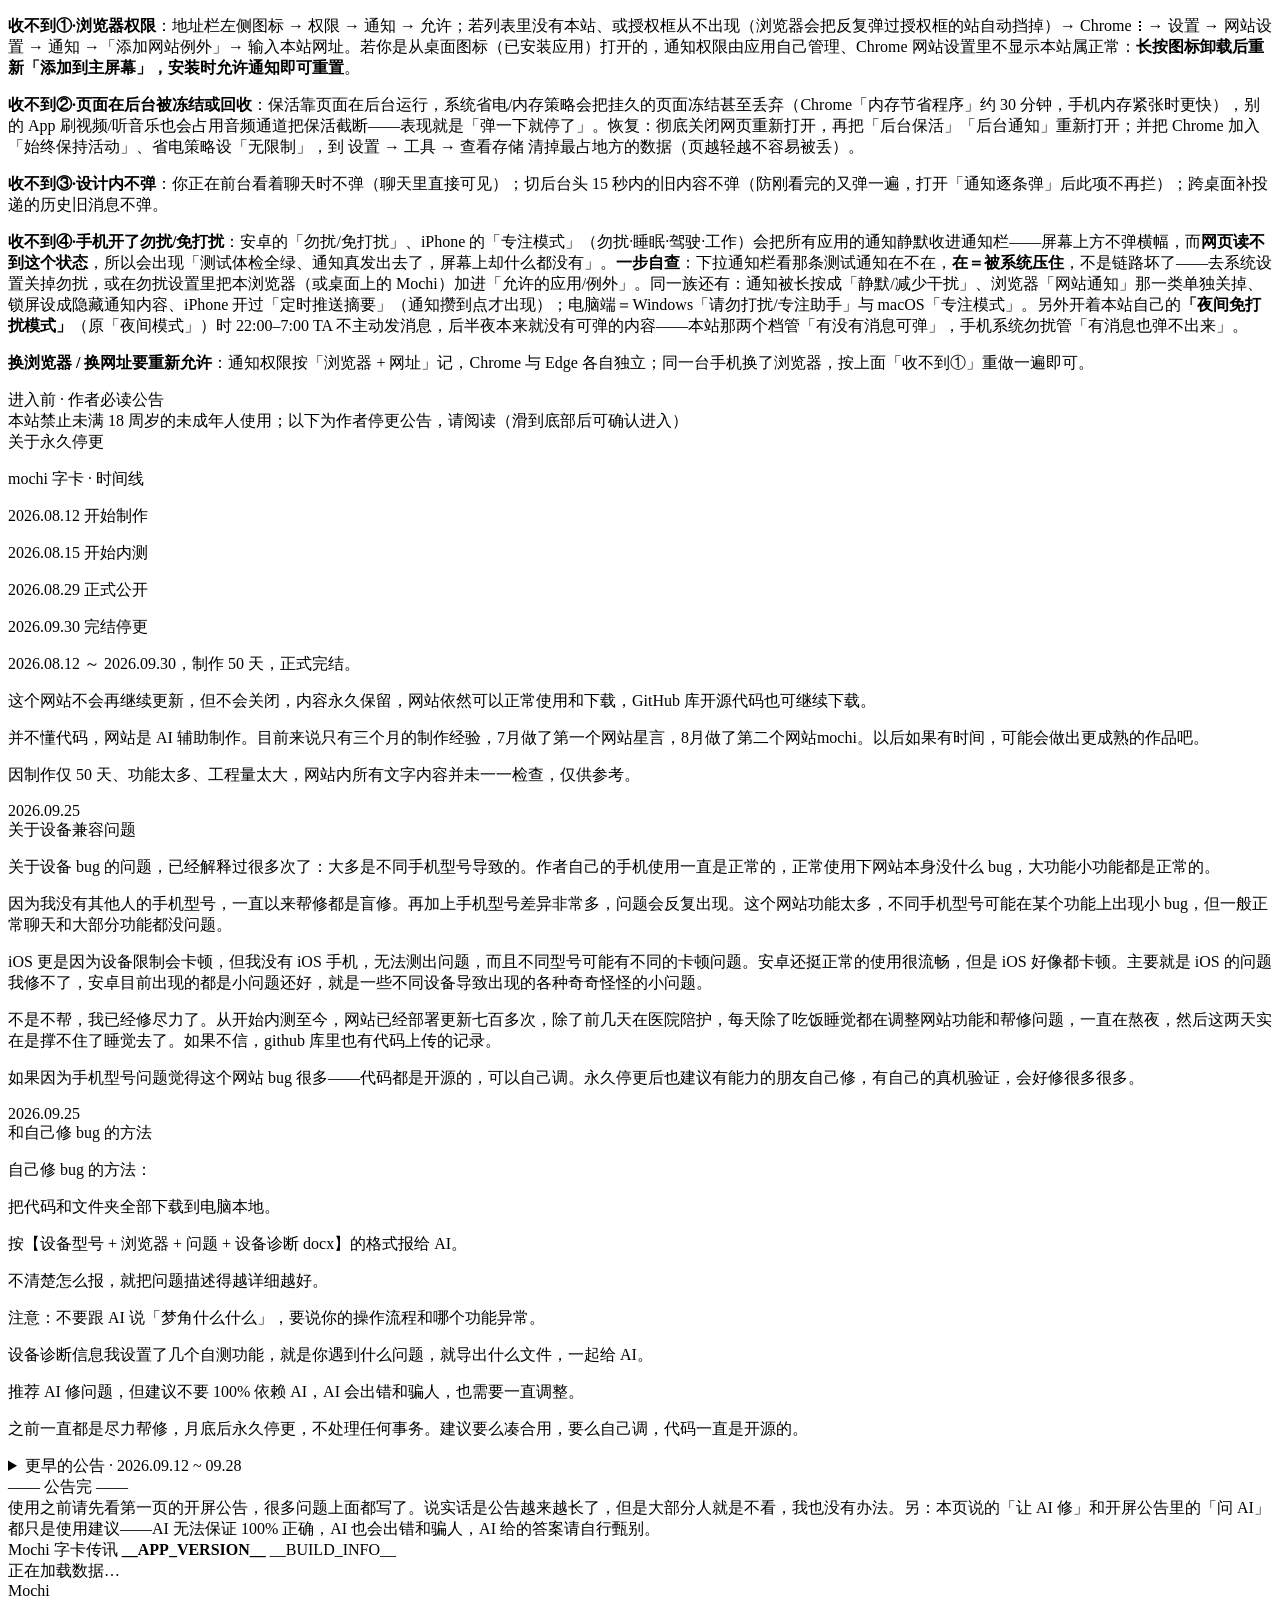
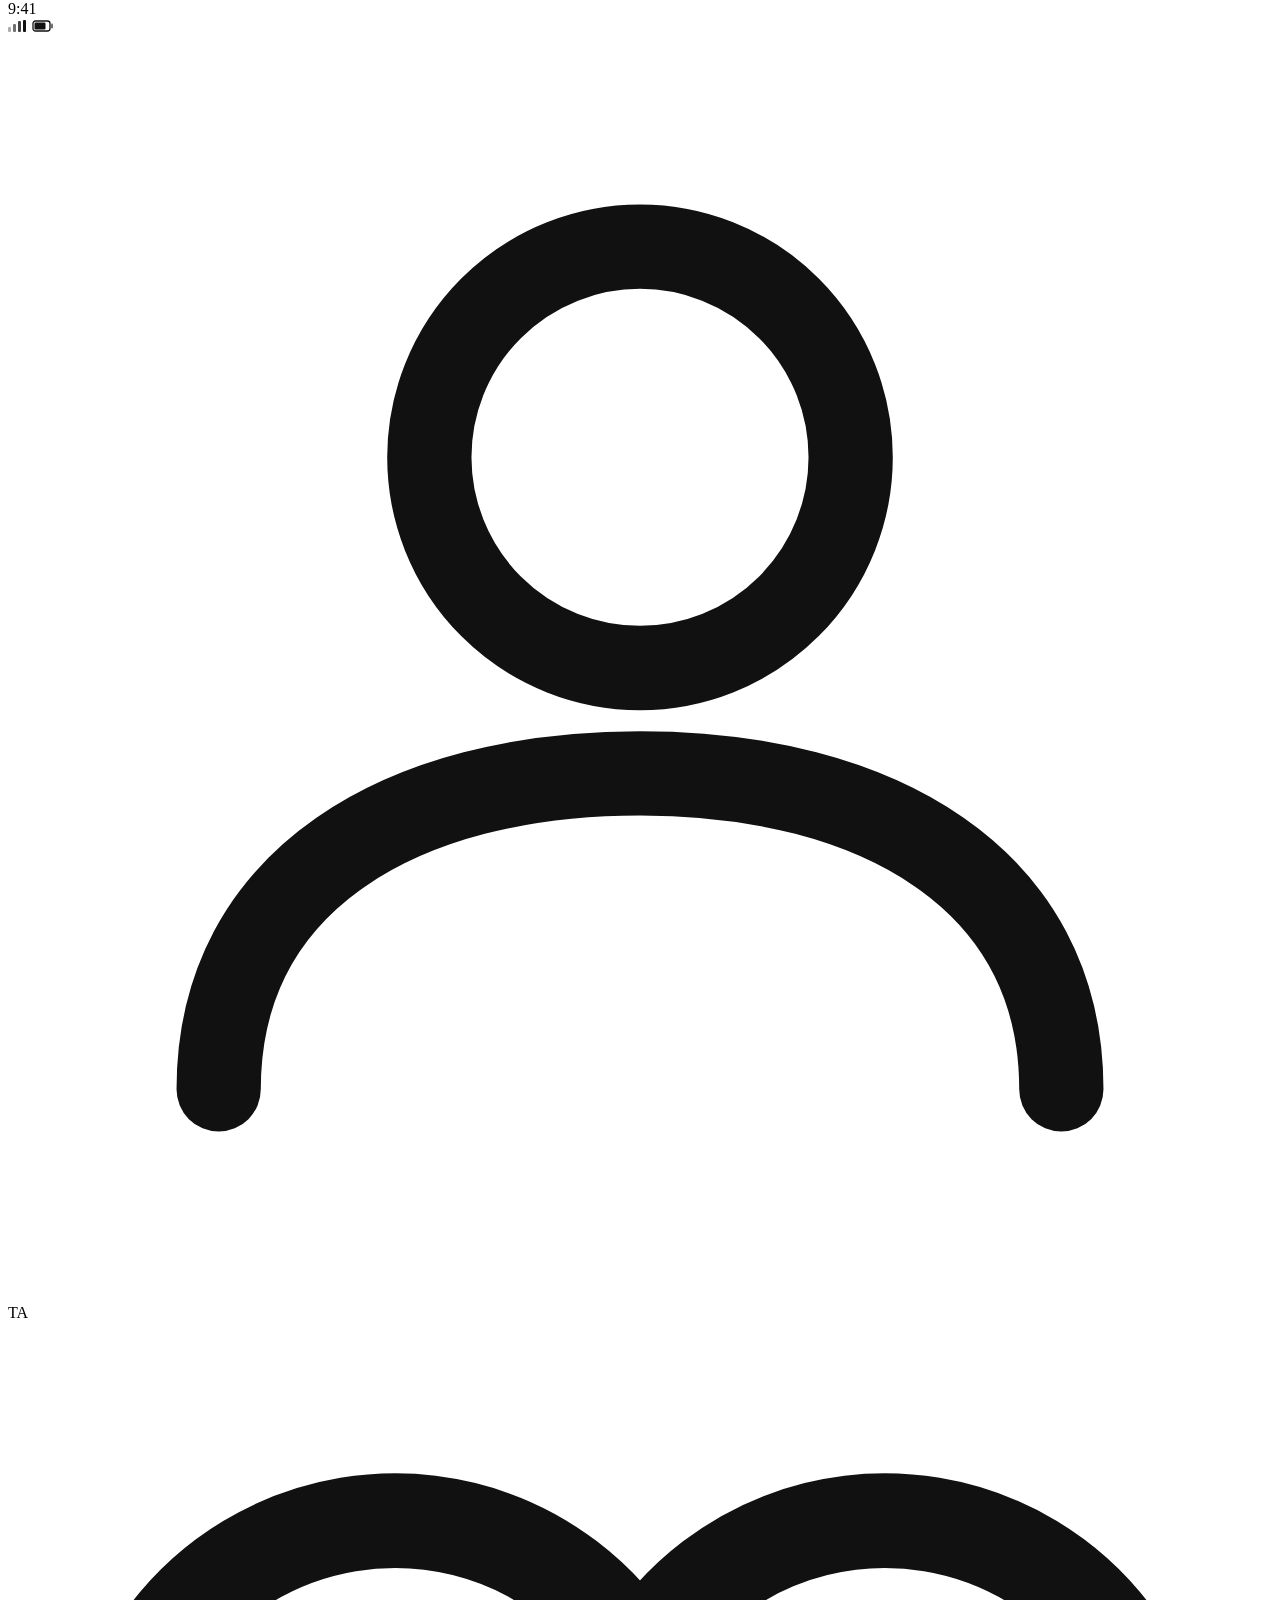
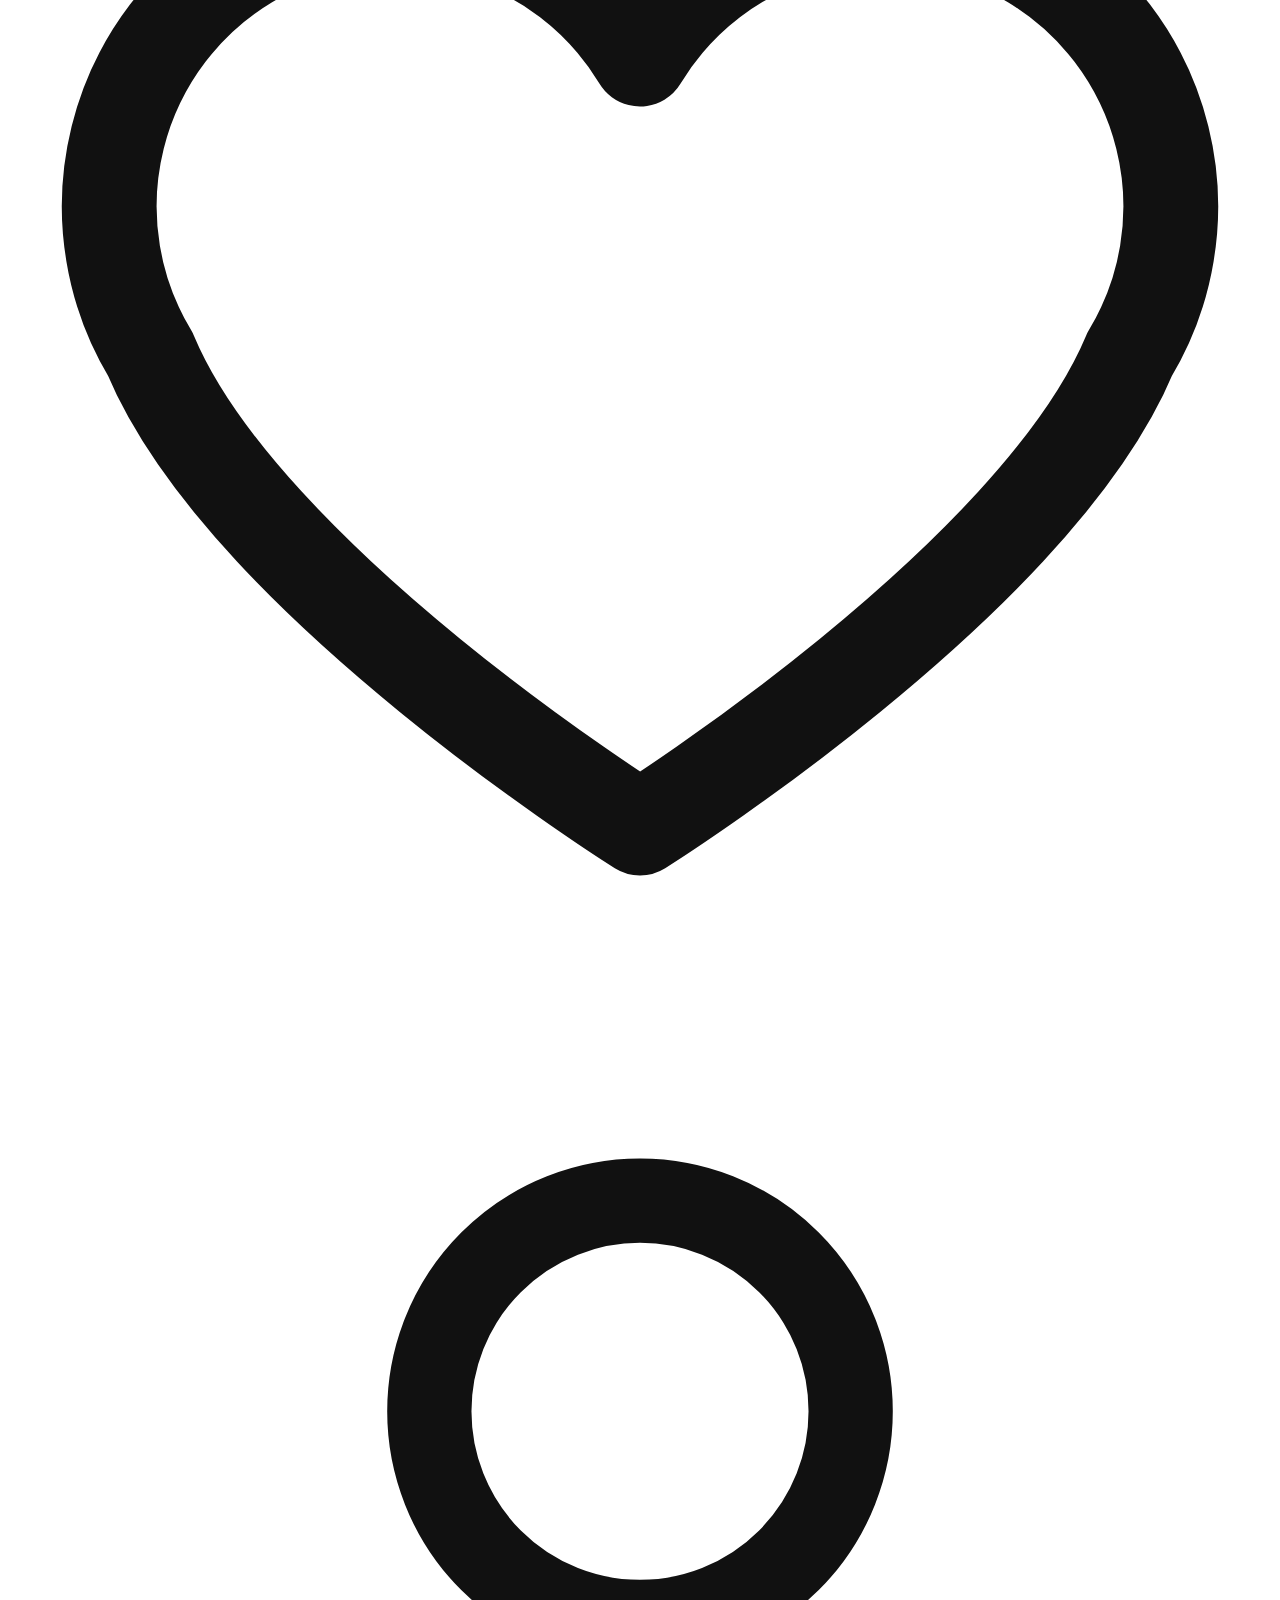
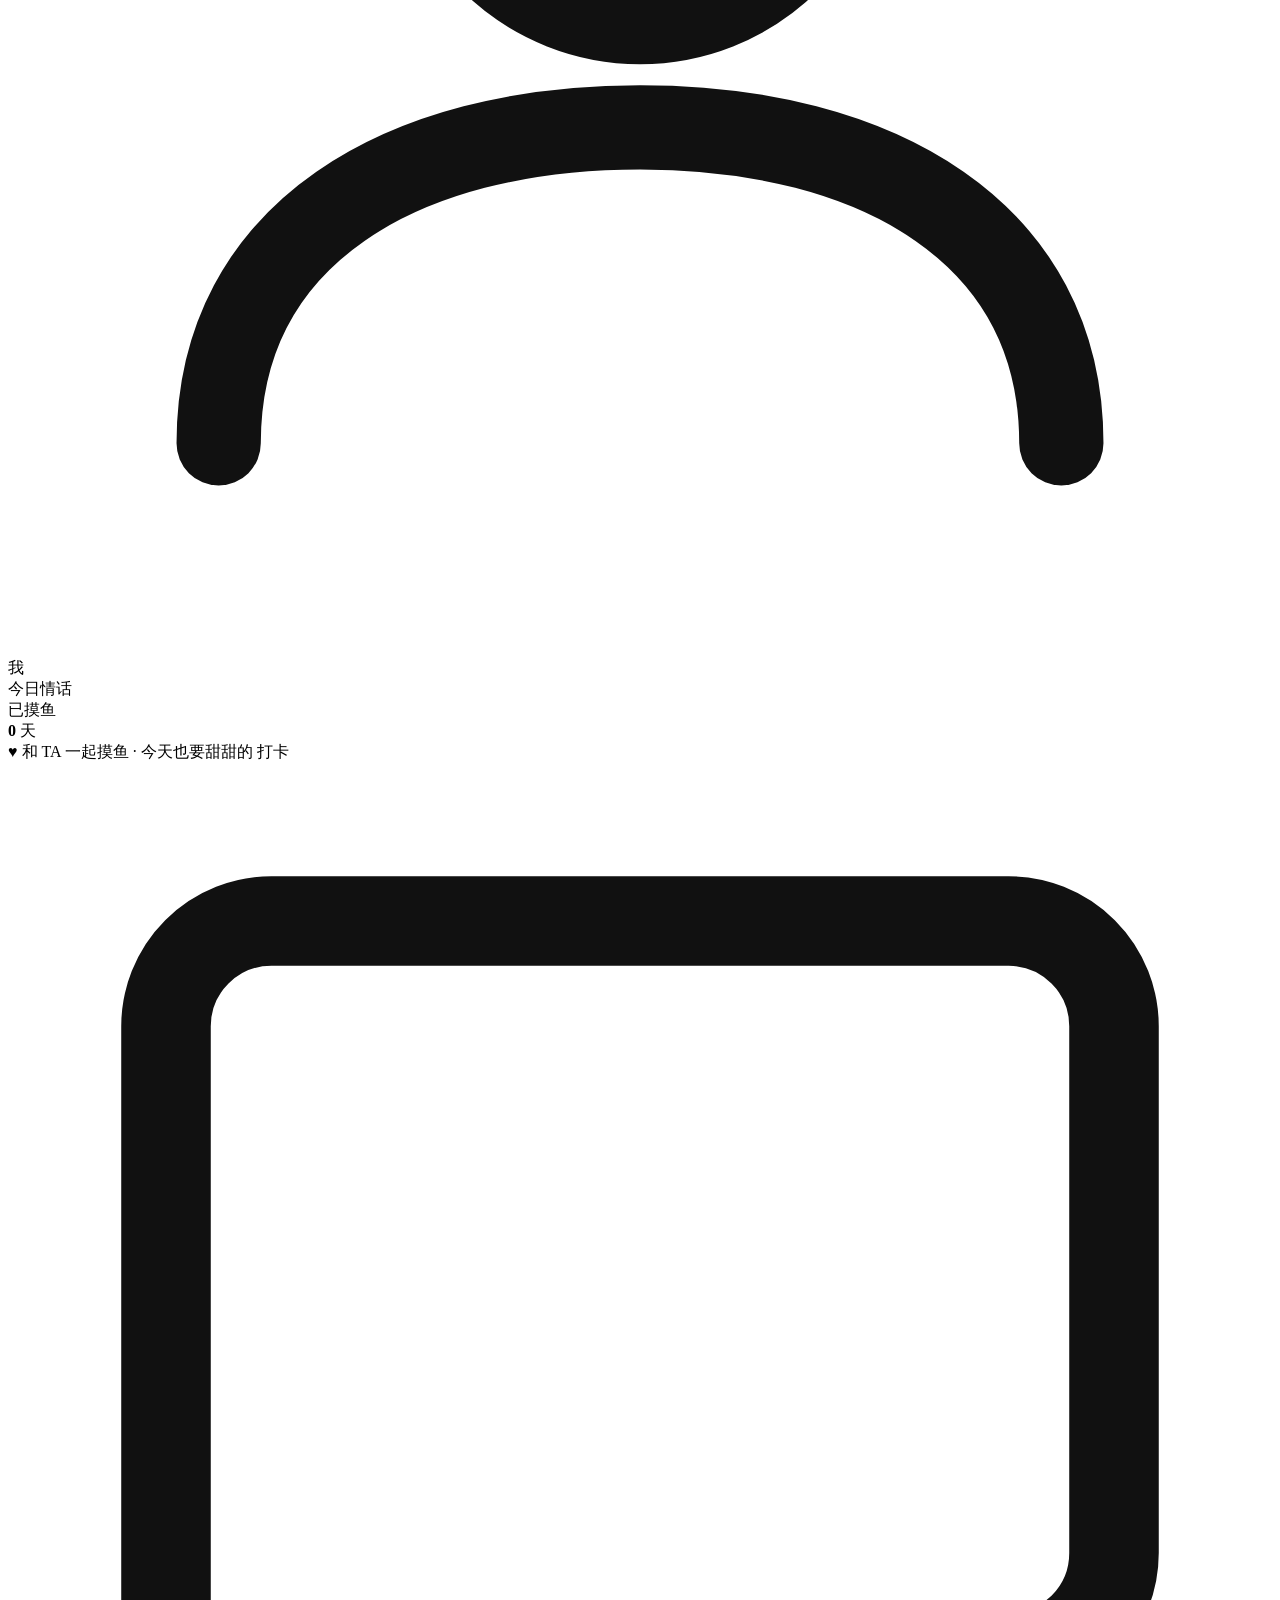
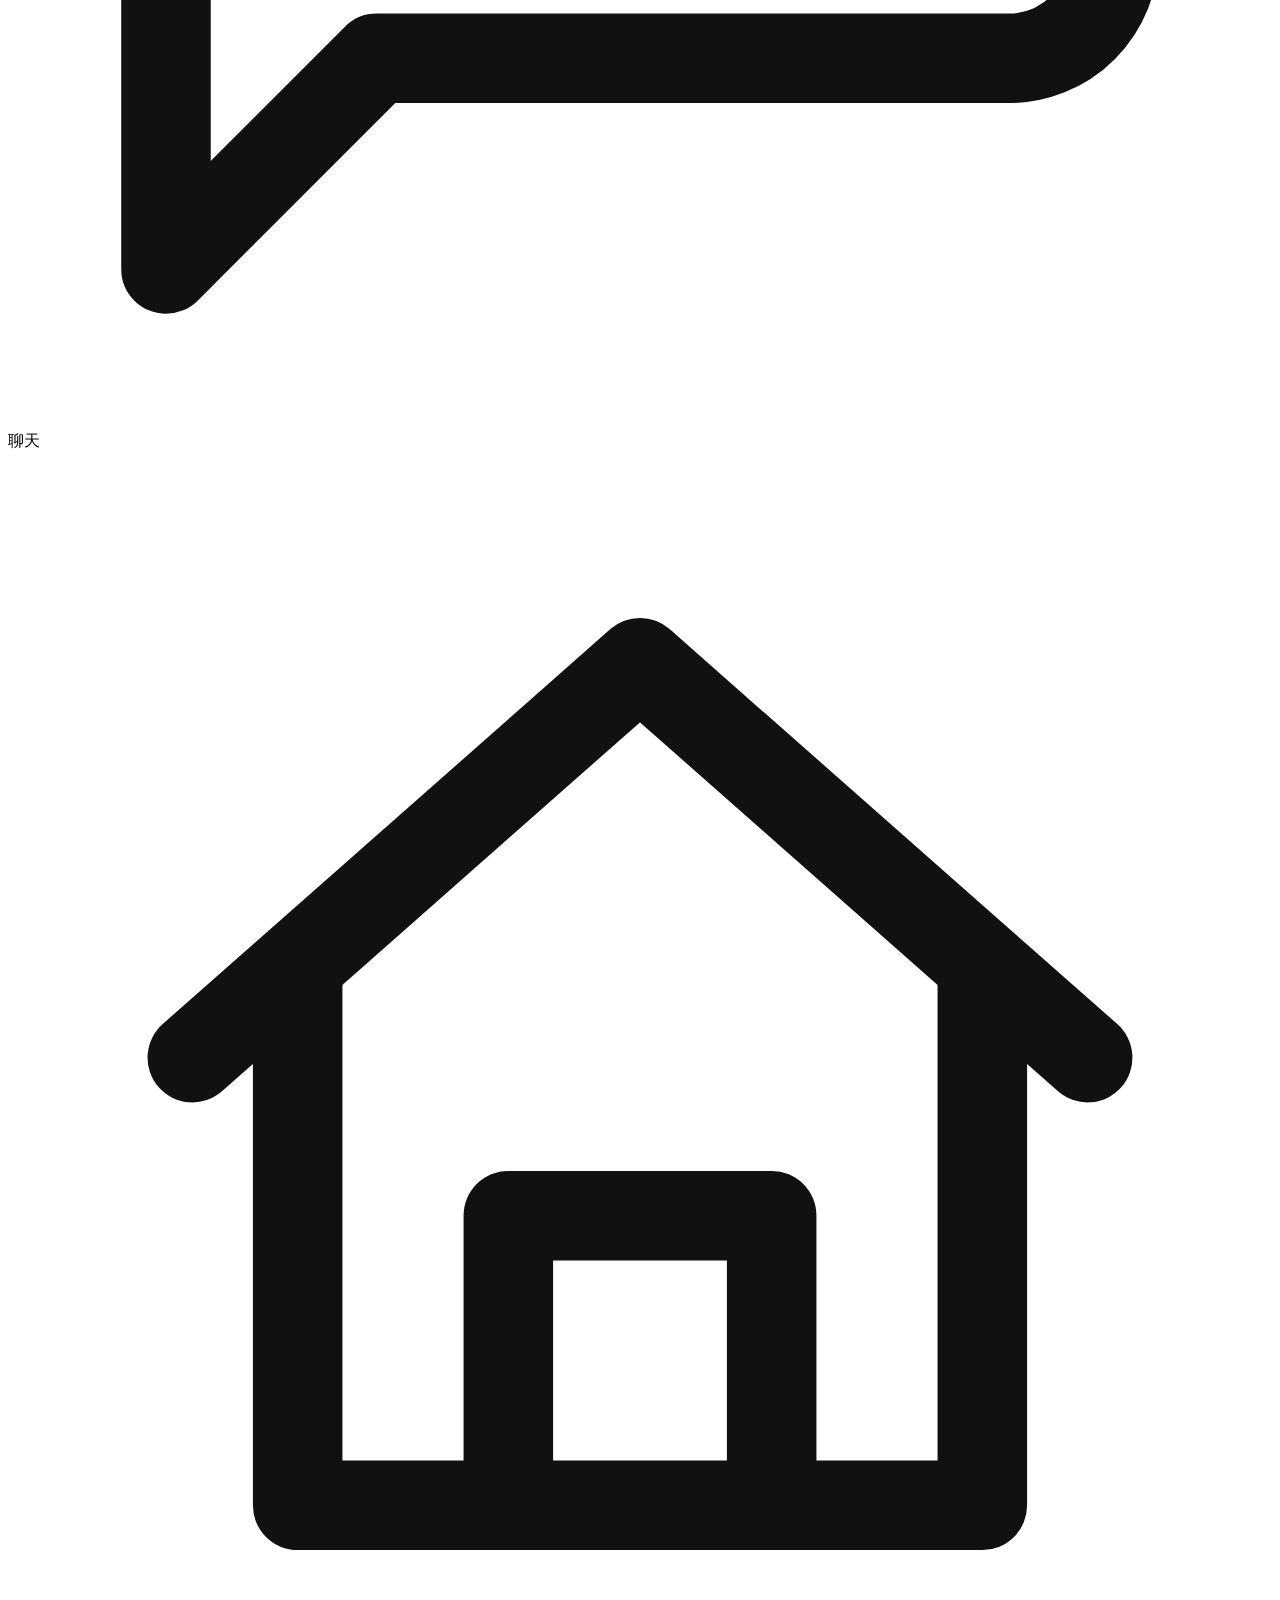
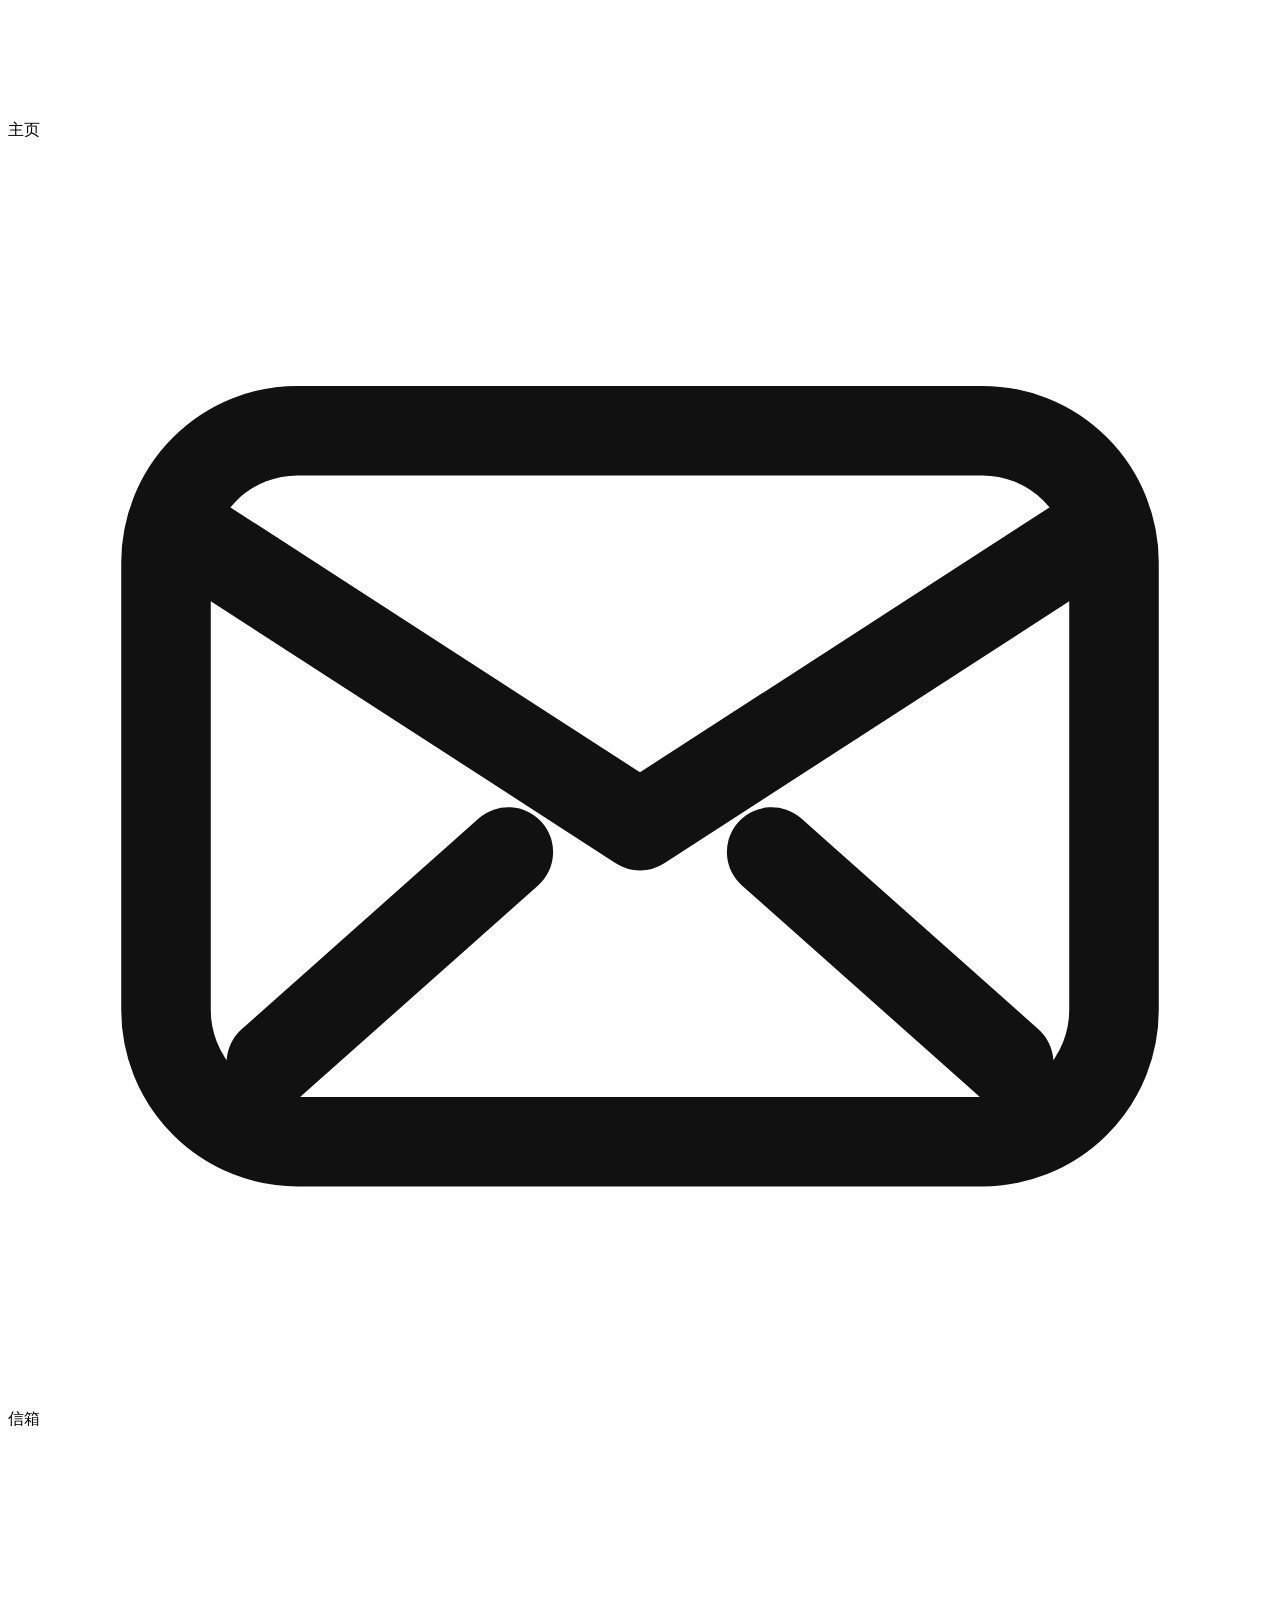
==== commit 9e1f7aa4: "v8.56: 开屏两张浏览器必读卡收进公告目录——「安卓·请勿使用自带浏览器」「iPhone/iPad·添加到主屏幕」整卡撤除，内容由公告第4/5章承载（正文为原卡超集，notice.json 两源一" ====
--- a/src/template.html
+++ b/src/template.html
@@ -76,9 +76,10 @@
            必读卡整组前移到品牌卡之前：原先 7 张必读卡被切成两半（2 张在品牌卡内、5 张在公告卡内），中间隔着
            logo / 标题 / 署名 / 原作信息，读者要在两个容器之间来回建立「这些都是必读卡」的语义。本批把 7 张卡
            逐字节原样搬进本容器，只改位置与配色，不删任何卡片 / 句子 / 加粗（「一字未删」由 verify 的改前文本快照断言钉死）。
-           组内顺序：防倒卖 → 停更公告 → 公告已精简 → 安卓浏览器 → 使用前提 → 免责声明 → 系统内置字卡锁。
+           组内顺序：防倒卖 → 停更公告 → 公告已精简 → 使用前提 → 免责声明 → 系统内置字卡锁
+           （2026-10-01 起原「安卓浏览器」「iPhone 装主屏幕」两卡收进公告目录第 4/5 章，组内 8 张→6 张）。
            配色口径（用户 2026-09-21 选定「顶卡 + 免责声明保留红」）：红＝使用红线（本组内只有免责声明，另一处在
-           组外的 #973 顶卡）、橙＝须知/提醒（停更公告、公告已精简、安卓浏览器）、琥珀＝需要你操作（系统内置字卡锁，
+           组外的 #973 顶卡）、橙＝须知/提醒（停更公告、公告已精简）、琥珀＝需要你操作（系统内置字卡锁，
            带输入密码按钮）、灰＝陈述（防倒卖、使用前提）；原先的蓝色（使用前提）取消，全站强调色由 6 种收到 4 种。
            静态 DOM：不占 data-anti-scam / data-browser-warn / data-stop-update / data-about-tip 命名空间；
            防倒卖回填（clock.js ensureBar / ensureBulletin）与 5s 看门狗（pwa.js）的插入锚点同批改到本容器
@@ -110,32 +111,11 @@
           <p>作者自己的手机使用无异常情况；其他人的设备上的问题，不报出来作者手机碰不到、也无法发现——不同手机型号的情况就是不同。</p>
           <p><strong>永久停更以后，建议自己拿代码给 AI 调</strong>（代码已在 GitHub 完全开源，可自行下载修改）。</p>
         </div>
-        <!-- v3.26.x #738（用户 2026-09-18 小米17 Pro 自带浏览器直派「安卓不建议使用手机自带的浏览器，
-             可能会有很多兼容问题，这个开屏要在显眼的地方，要标红」）——红色警示卡置顶第二位（防倒卖卡之后）；
-             静态 DOM（data-browser-warn 标记，不占 data-anti-scam 命名空间、与 clock.js 看门狗认领不冲突），
-             在线 notice.json 覆盖只改公告列表，不影响此处；同章文案另见 notice.json「浏览器兼容提醒」节 -->
-        <div class="splash-alert splash-browser" data-browser-warn="1">
-          <div class="splash-alert-t">安卓用户 · 请勿使用手机自带浏览器</div>
-          <p><strong>安卓手机不建议使用自带浏览器打开本站（小米 / 华为 / OPPO / vivo / 荣耀 / 夸克等），自带浏览器兼容问题多。</strong>已实测出现：点导入 / 添加按钮没反应（系统相册弹不出来）、显示错位、卡顿等。</p>
-          <p>建议改用 <strong>Chrome 或 Edge 浏览器</strong>打开本站；或在浏览器菜单里「添加到主屏幕 / 安装应用」，之后从桌面图标进入。</p>
-        </div>
-        <!-- v8.29 #991（用户 2026-09-21 直派「关于安卓不要使用手机自带的默认浏览器……和 ios 要添加快捷方式到主屏幕打开，
-             iOS 因为设备会一直清除数据，添加到主屏幕还可以改善一点。这个也要写在开屏显眼的地方，一直有用户搞不清楚」）——
-             位置：紧跟上一条「安卓浏览器」卡、同组相邻＝开屏第一屏必见（必读卡组整组在品牌卡之前，见 #976）；
-             形态：琥珀＝#976 定的「需要你操作」族（同「系统内置字卡锁」），不占橙（须知/提醒）与红（使用红线）名额；
-             静态 DOM（data-ios-home 标记，不占 data-anti-scam / data-browser-warn / data-stop-update / data-about-tip
-             命名空间，与 clock.js 置顶卡回填、pwa.js 5s 看门狗互不干扰）；在线 notice.json 覆盖只改公告列表/章节，
-             覆盖不到此处，故 notice.json 的摘要与「浏览器兼容提醒」章同步补同口径一条（两份同步：静态兜底 + 在线权威源）。
-             口径与已入库的 设置 → 关于「减少数据被手机清掉的几率」/「iPhone / iPad（Safari）用户必看」、使用说明 iOS 章、
-             导出数据胶囊、备份提醒顶条（#980）一致，不新增任何行为——iOS 的 7 天规则（ITP 对可脚本写入存储的上限）
-             与「主屏幕应用不计入、且与 Safari 是两套独立存储」是 Apple 的既有策略，属设备限制，只能靠
-             「添加到主屏幕 + 定期导出备份」降低概率（不是「装了就绝对不丢」）。 -->
-        <div class="splash-alert splash-ioshome" data-ios-home="1">
-          <div class="splash-alert-t">iPhone / iPad 用户 · 请把本站「添加到主屏幕」再用</div>
-          <p><strong>iPhone 上数据总是丢，多半就是没装到主屏幕：</strong>Safari 会在<b>连续 7 天没打开本站</b>后自动清空它的全部本地数据（Apple 的隐私策略，网站躲不过）；手机存储紧张时，系统也会回收网页数据。</p>
-          <p><strong>把本站「添加到主屏幕」、之后从桌面图标打开，能明显改善这一点</strong>（主屏幕应用不计入那 7 天）。做法：用 <b>Safari</b> 打开本站 → 点底部中间的「分享」按钮（方框加箭头）→「添加到主屏幕」→ 再从手机桌面点新图标进入。</p>
-          <p><b>注意：主屏幕应用与 Safari 是两套独立存储</b>，切换前先在 设置 → 通用 →「导出数据」导一份完整备份，切过去后再「导入数据」恢复；平时都从桌面图标打开用。（安卓没有这条 7 天规则，但存储紧张时系统同样会清网页数据，所以两种手机都要定期导出备份。）</p>
-        </div>
+        <!-- 2026-10-01 用户直派「以上内容可以收进【Mochi字卡 · 开屏说明】新增目录放进去」：原「安卓浏览器提醒」
+             与「iPhone / iPad 添加到主屏幕」两张必读卡整卡撤除，内容改由下方公告目录第 4 章（浏览器兼容提醒·安卓）
+             与第 5 章（iPhone 用户必读·添加到主屏幕）承载（章节正文为原两卡的超集，在线 notice.json 与本文件
+             静态兜底两份同标题同口径，目录可逐章跳转）；配套：两卡专属样式与四支哨针同批退役（FIX-REGRESSION 有案），
+             公告目录两章的在位改由 verify-973 S24c/d／S15c 与 #1216g/#1216i 继续守。 -->
         <!-- v3.26.x：使用前提卡——先认清「字卡传讯」再用（纯代码运行/没有 AI/不是小手机）；
              #611 后合并原「不是小手机 · 禁止扩圈」卡（去重，两卡同一主题）；静态 DOM（tag 'w' 非数字，
              与 clock.js 的 1/2/3('s') 认领不冲突），在线 notice.json 覆盖只改公告列表，不影响此处 -->
@@ -229,9 +209,10 @@
              新手引导走 onboarding.js 的弹层（首次使用的全新环境自动弹一次，可跳转、设置内可重看）。 -->
         <div class="splash-notice-list">
           <!-- #1216（2026-09-25 用户直派「必读摘要删掉，这些内容在开屏最顶已经有了」）：本容器内原有的「必读摘要」整块已撤除，
-             勿复活——它复述的九条在下面三处各有权威版本：①开屏最顶的必读卡组（防倒卖／公告已精简／停更／安卓浏览器／
-             iPhone 装主屏幕／使用前提／免责声明／系统内置字卡锁）；②本目录各章（含本批新增的两章，另把「建议都装主屏幕
-             ＋配合三点」并进 iPhone 章）；③设置 → 关于（数据与存储／常见问题／使用说明）。在线源 notice.json 的 summary
+             勿复活——它复述的九条在下面三处各有权威版本：①开屏最顶的必读卡组（防倒卖／公告已精简／停更／使用前提／
+             免责声明／系统内置字卡锁；2026-10-01 起安卓浏览器／iPhone 装主屏幕两卡已收进本目录第 4/5 章）；
+             ②本目录各章（含「安卓浏览器」「iPhone 装主屏幕」两章，另把「建议都装主屏幕＋配合三点」并进 iPhone 章）；
+             ③设置 → 关于（数据与存储／常见问题／使用说明）。在线源 notice.json 的 summary
              同批改空（clock.js 判 length 才建块，空数组＝不渲染）。被这次删除摘掉的七支针一律转成删除型重锚，不退役。 -->
           <div class="splash-sec-wrap">
             <!-- #1024（2026-09-22 用户直派，原文逐字）——开屏第一页公告的首个章节＝顶部最显眼的一章；
@@ -554,6 +535,7 @@
              只提供查看入口，不改变门控：未勾选仍进不去（updateEnterState 一字未动） -->
         <a class="splash-age-view" id="splash-age-view" href="#splash-disclaimer">查看免责声明</a>
       </label>
+      <div class="splash-fold-toggle" id="splash-fold-toggle" hidden>折叠公告详情</div>
       <div class="splash-btns">
         <!-- v3.26.x：按钮文案「点击进入」→「我已阅读并知晓」——把进入动作显性化为已读确认（公告没人看的低成本对策第一步；门控/样式/脚本定位均未动） -->
         <div class="splash-enter" id="splash-enter" hidden>我已阅读并知晓</div>
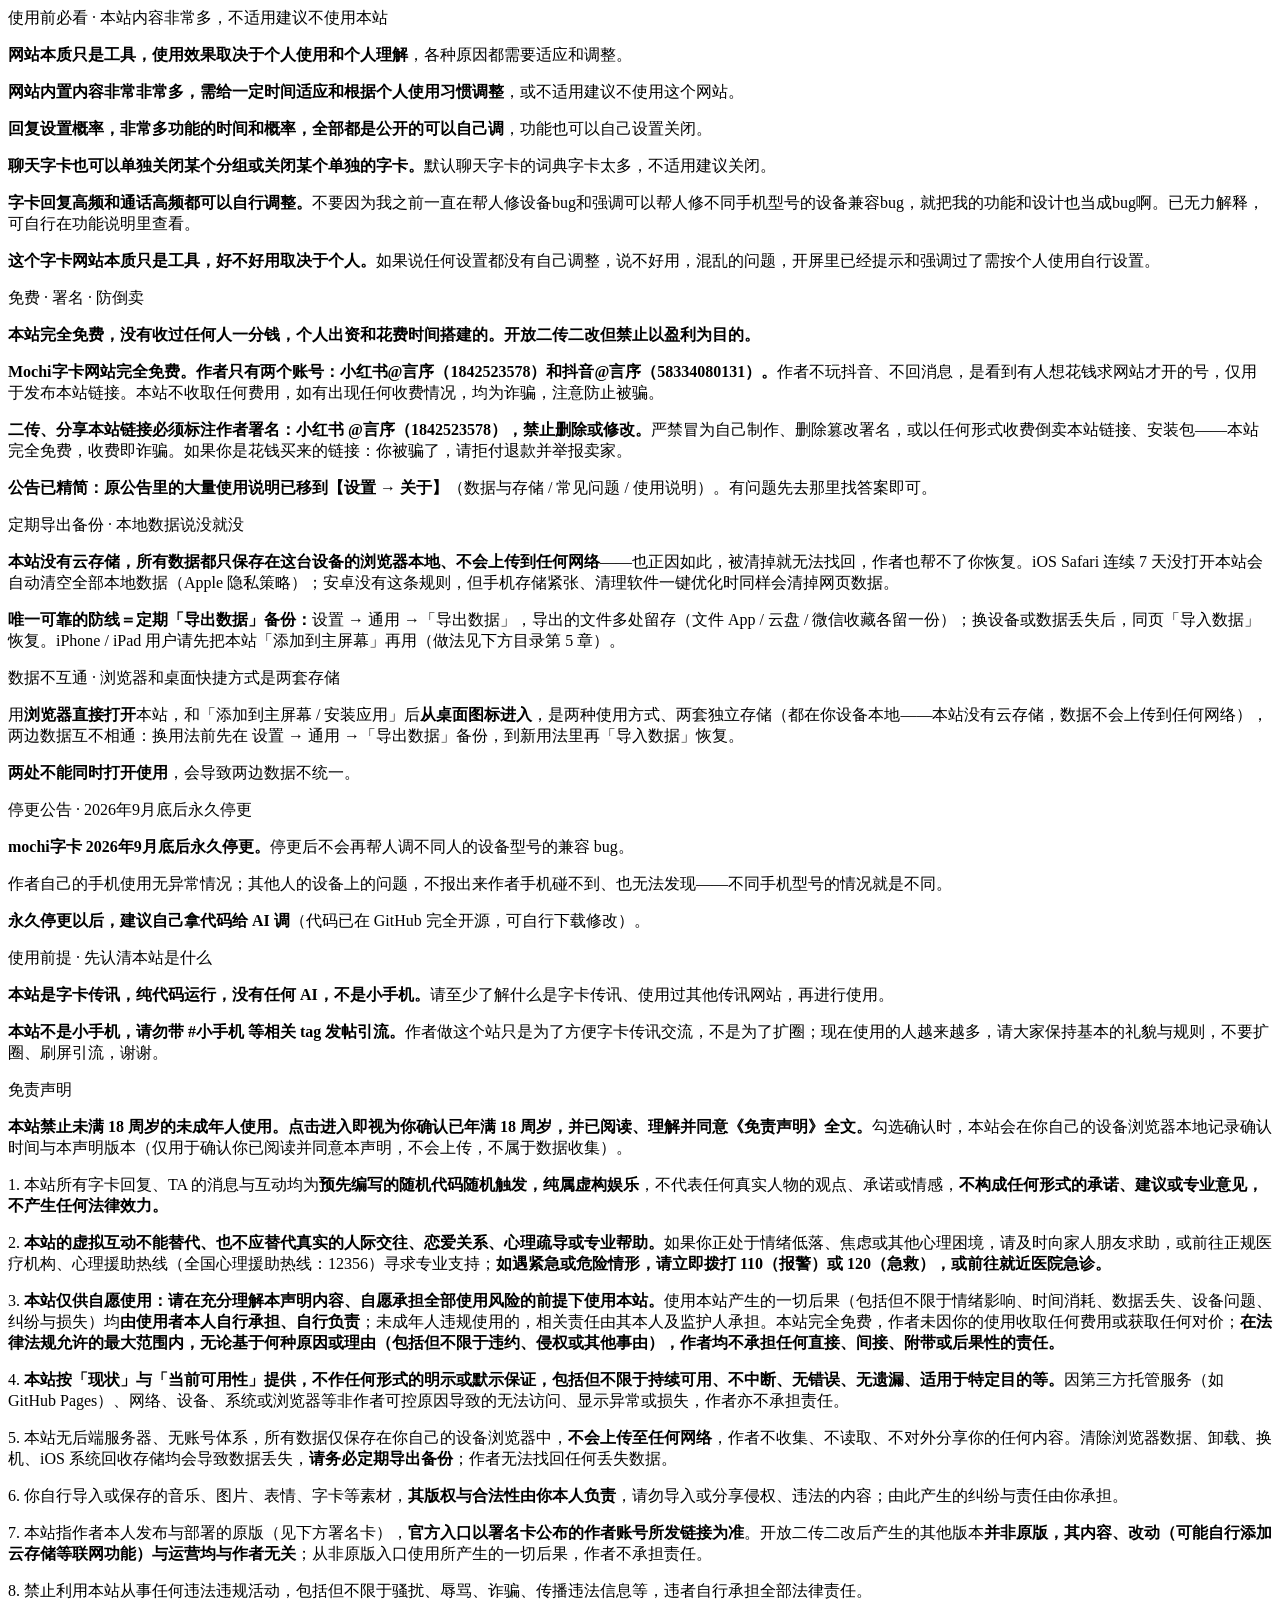
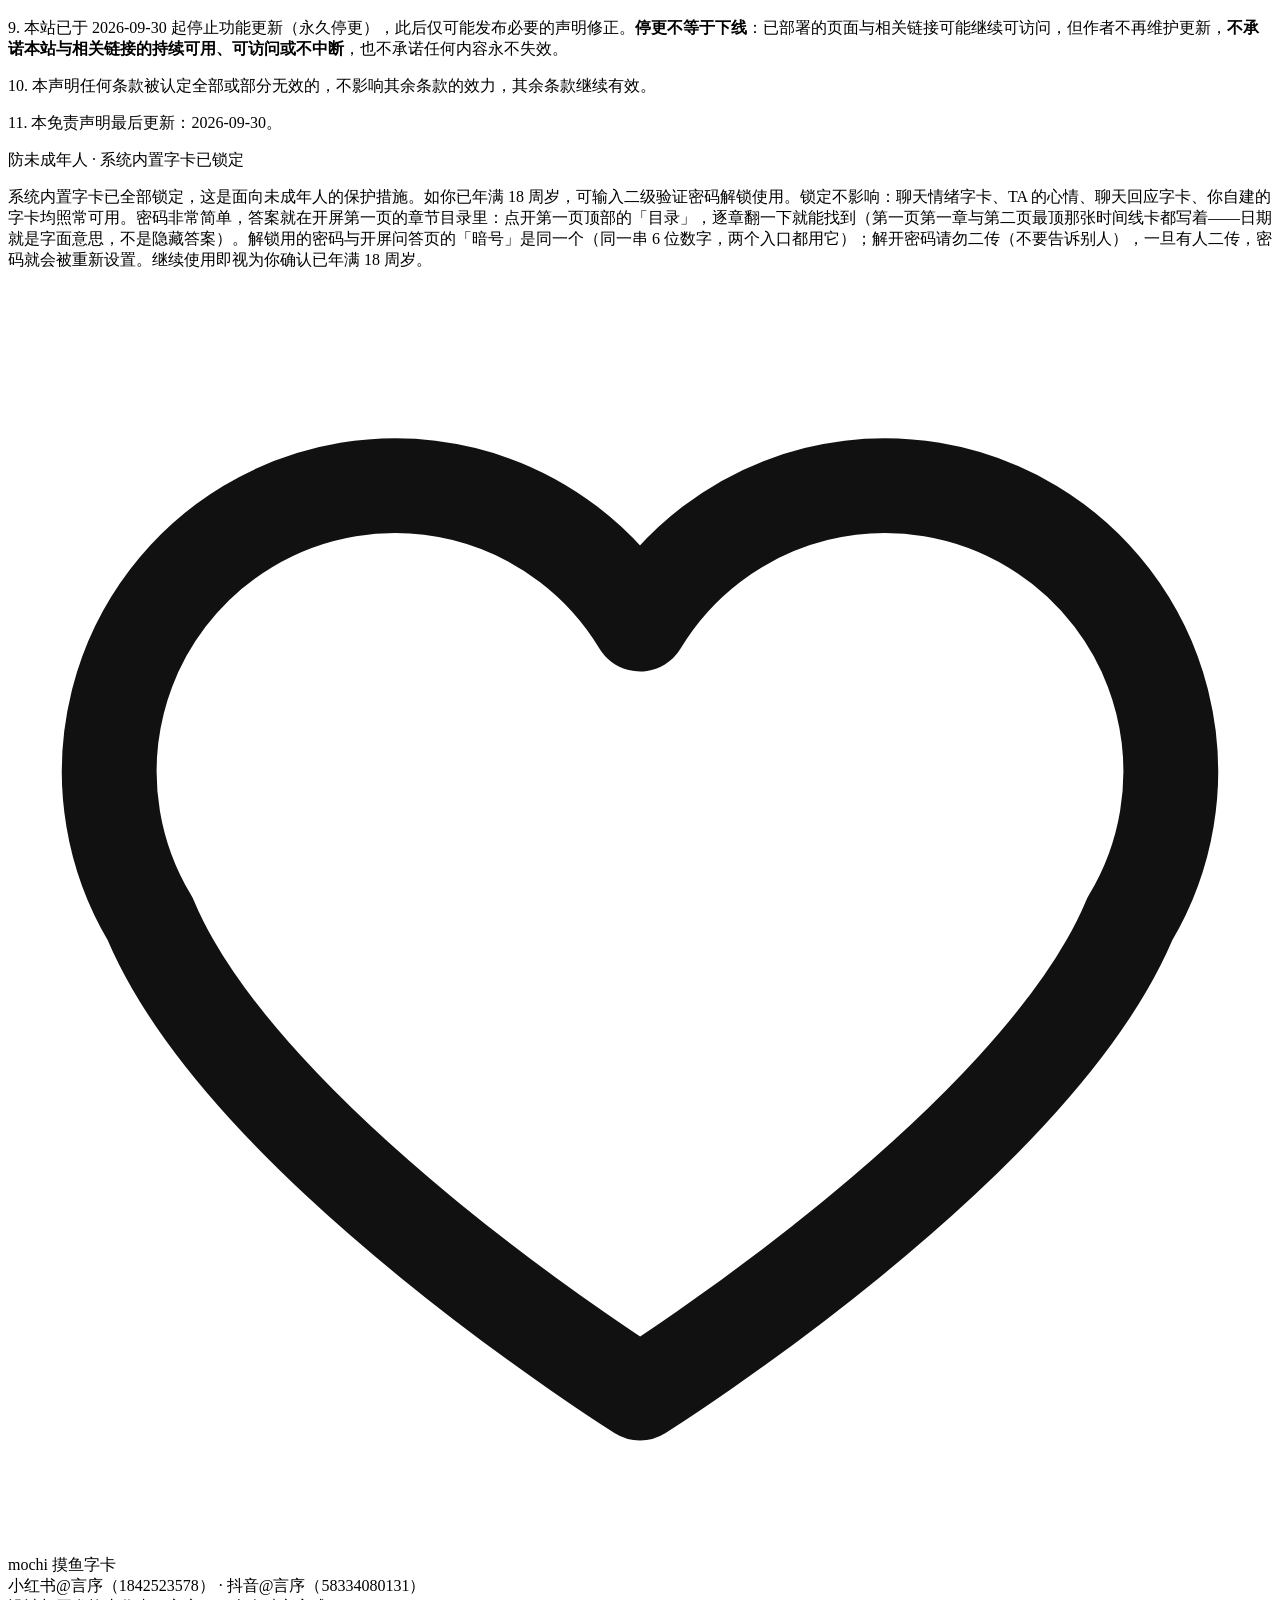
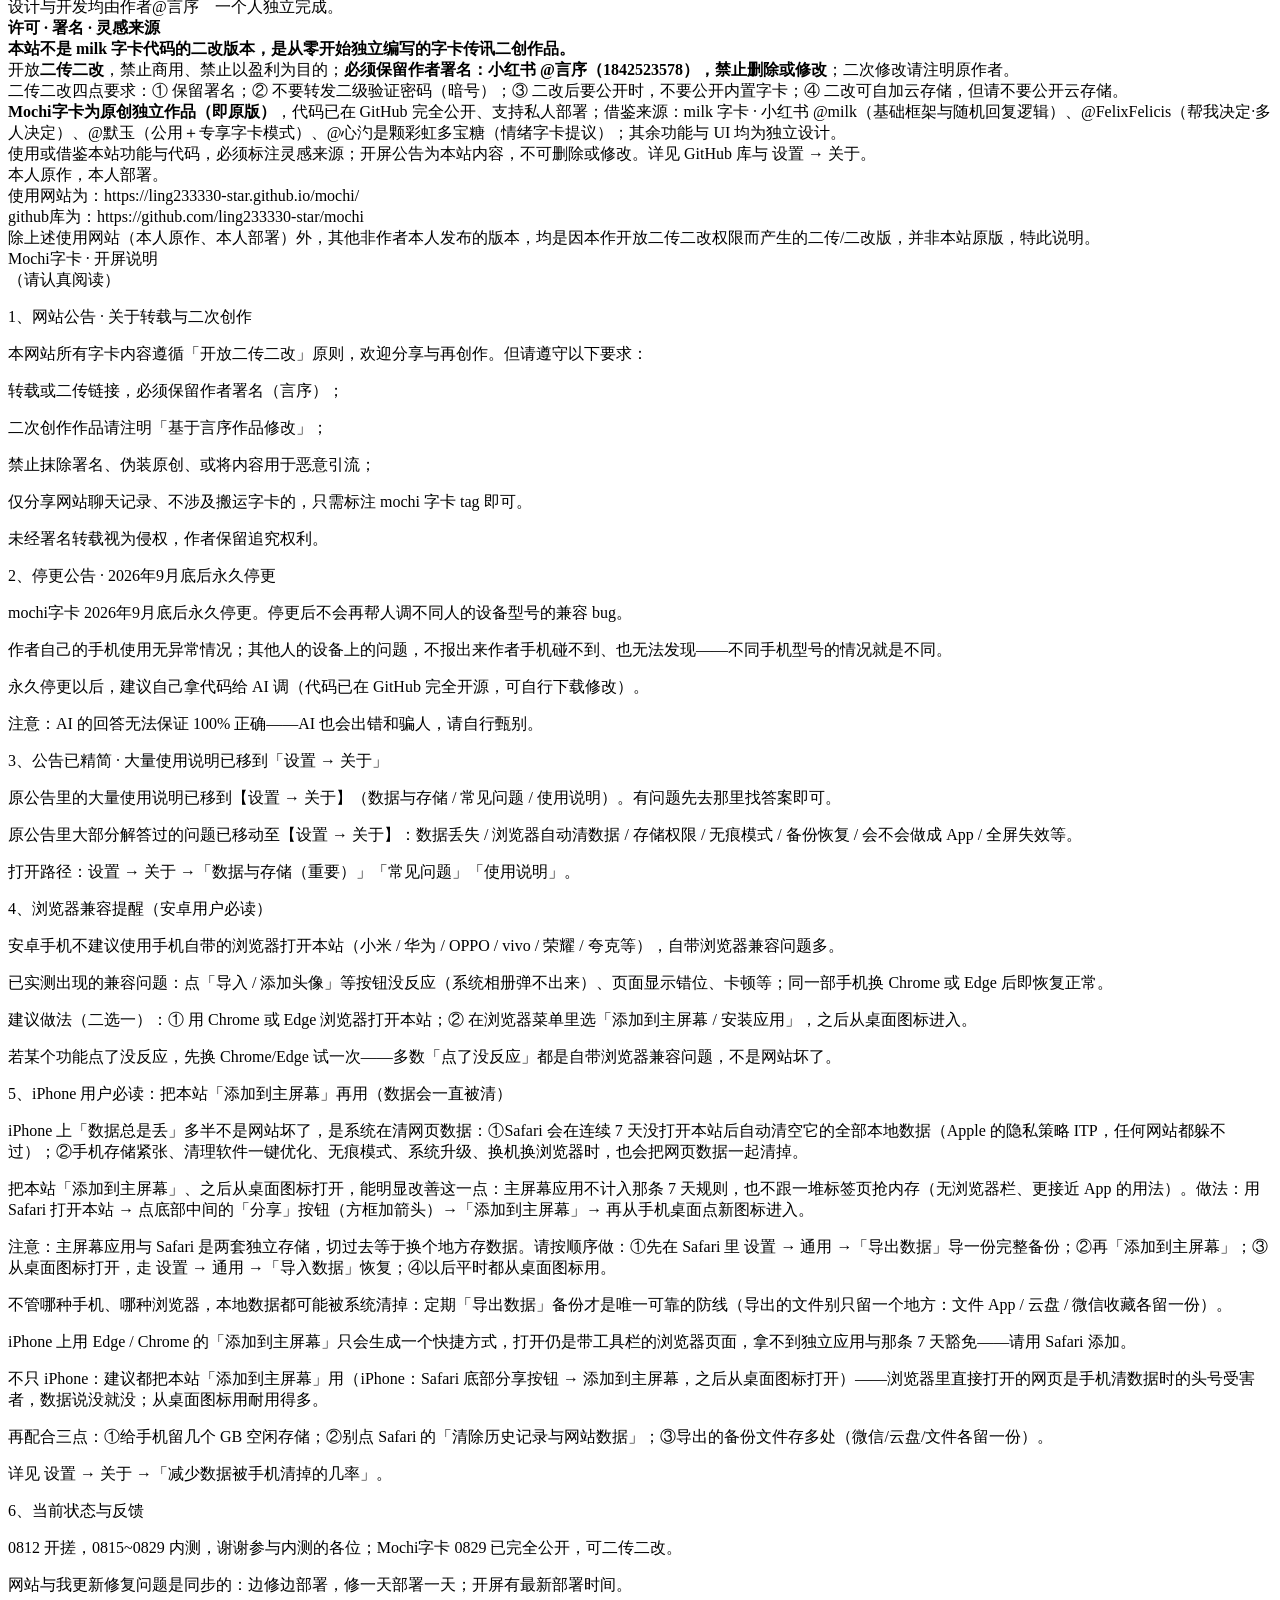
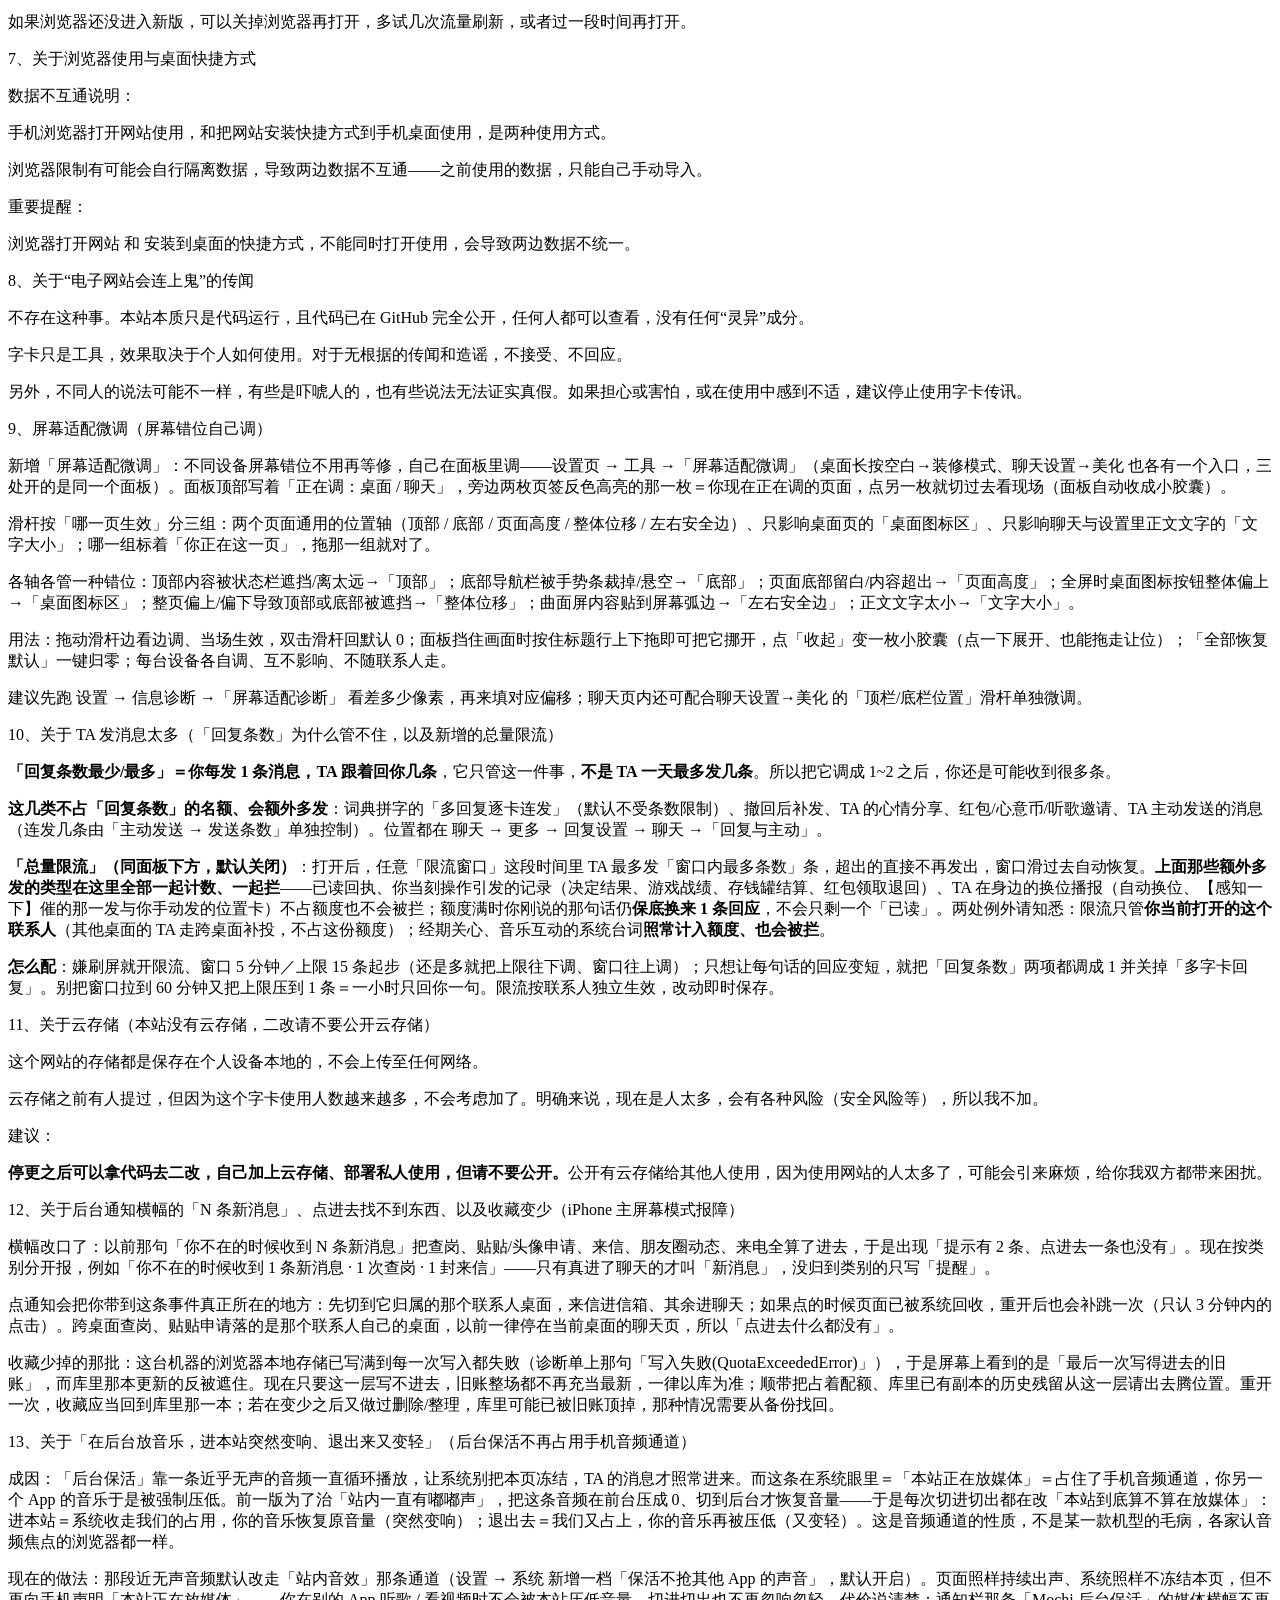
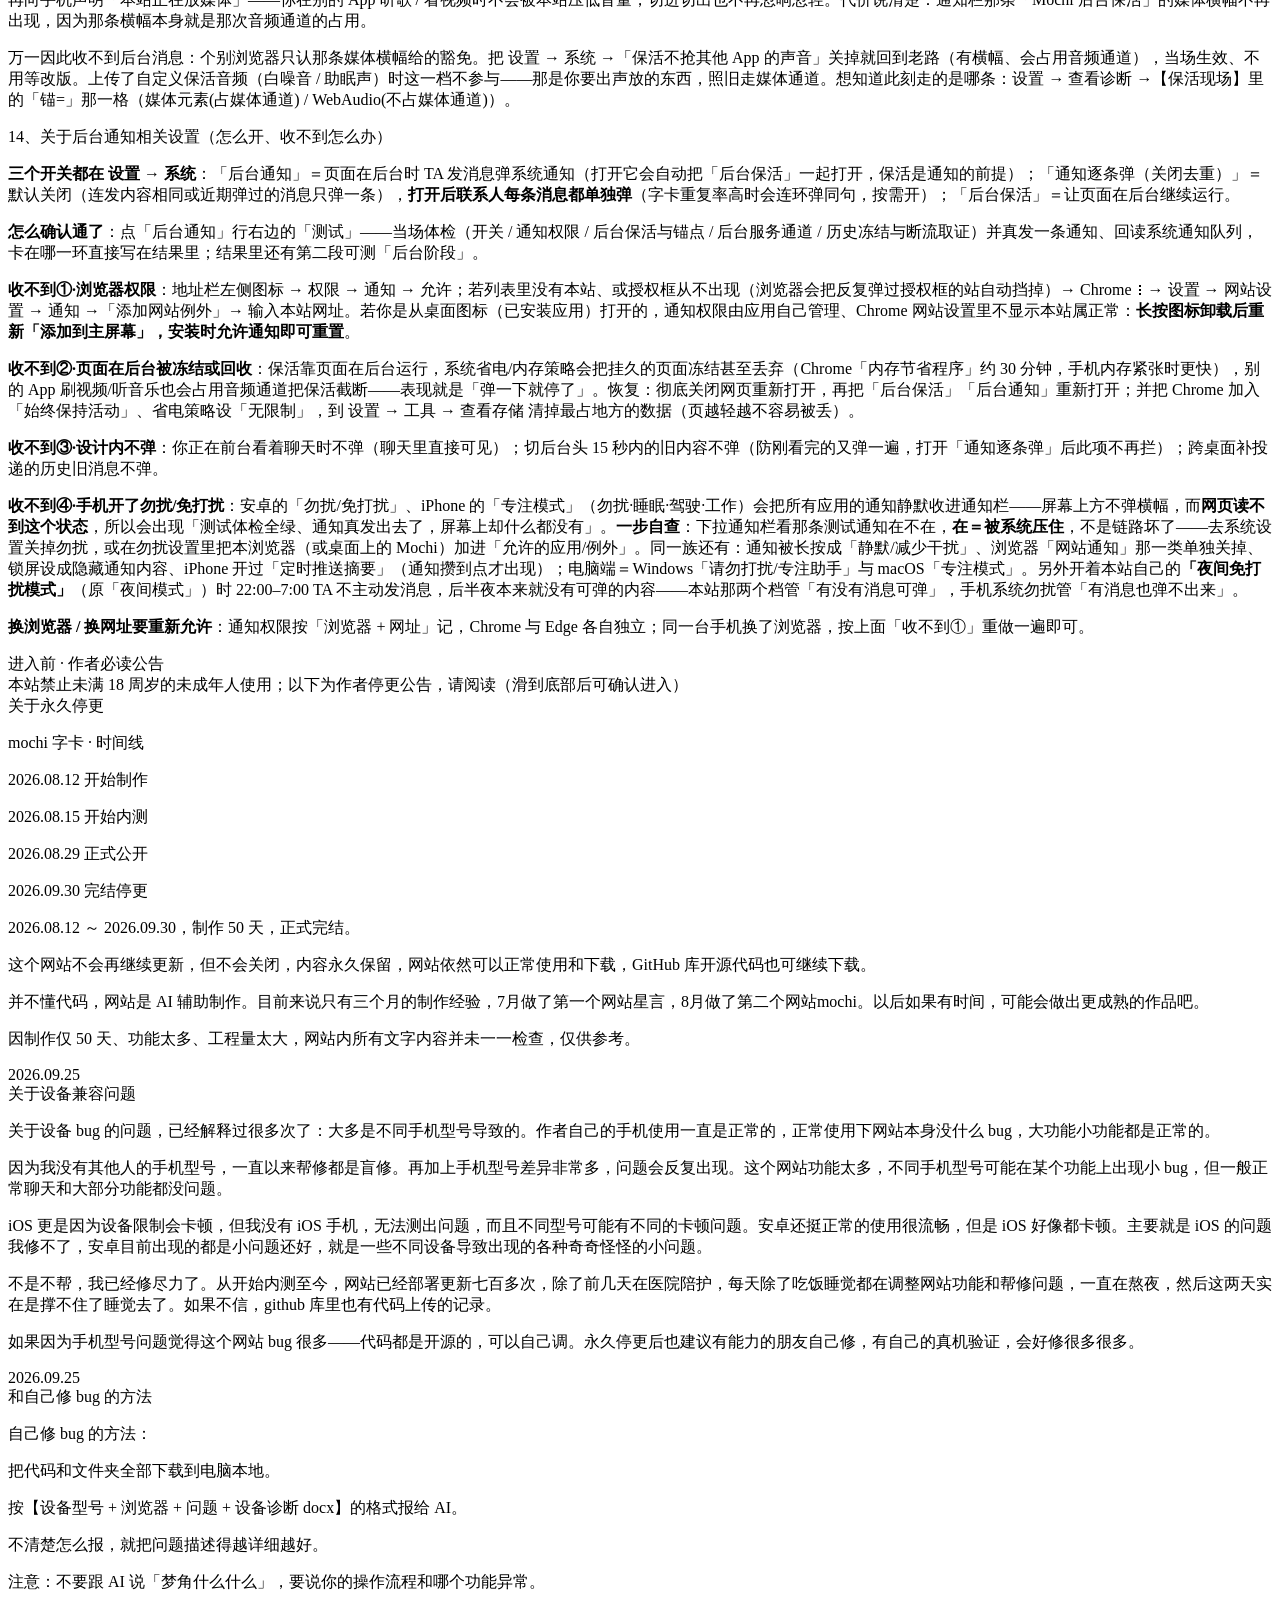
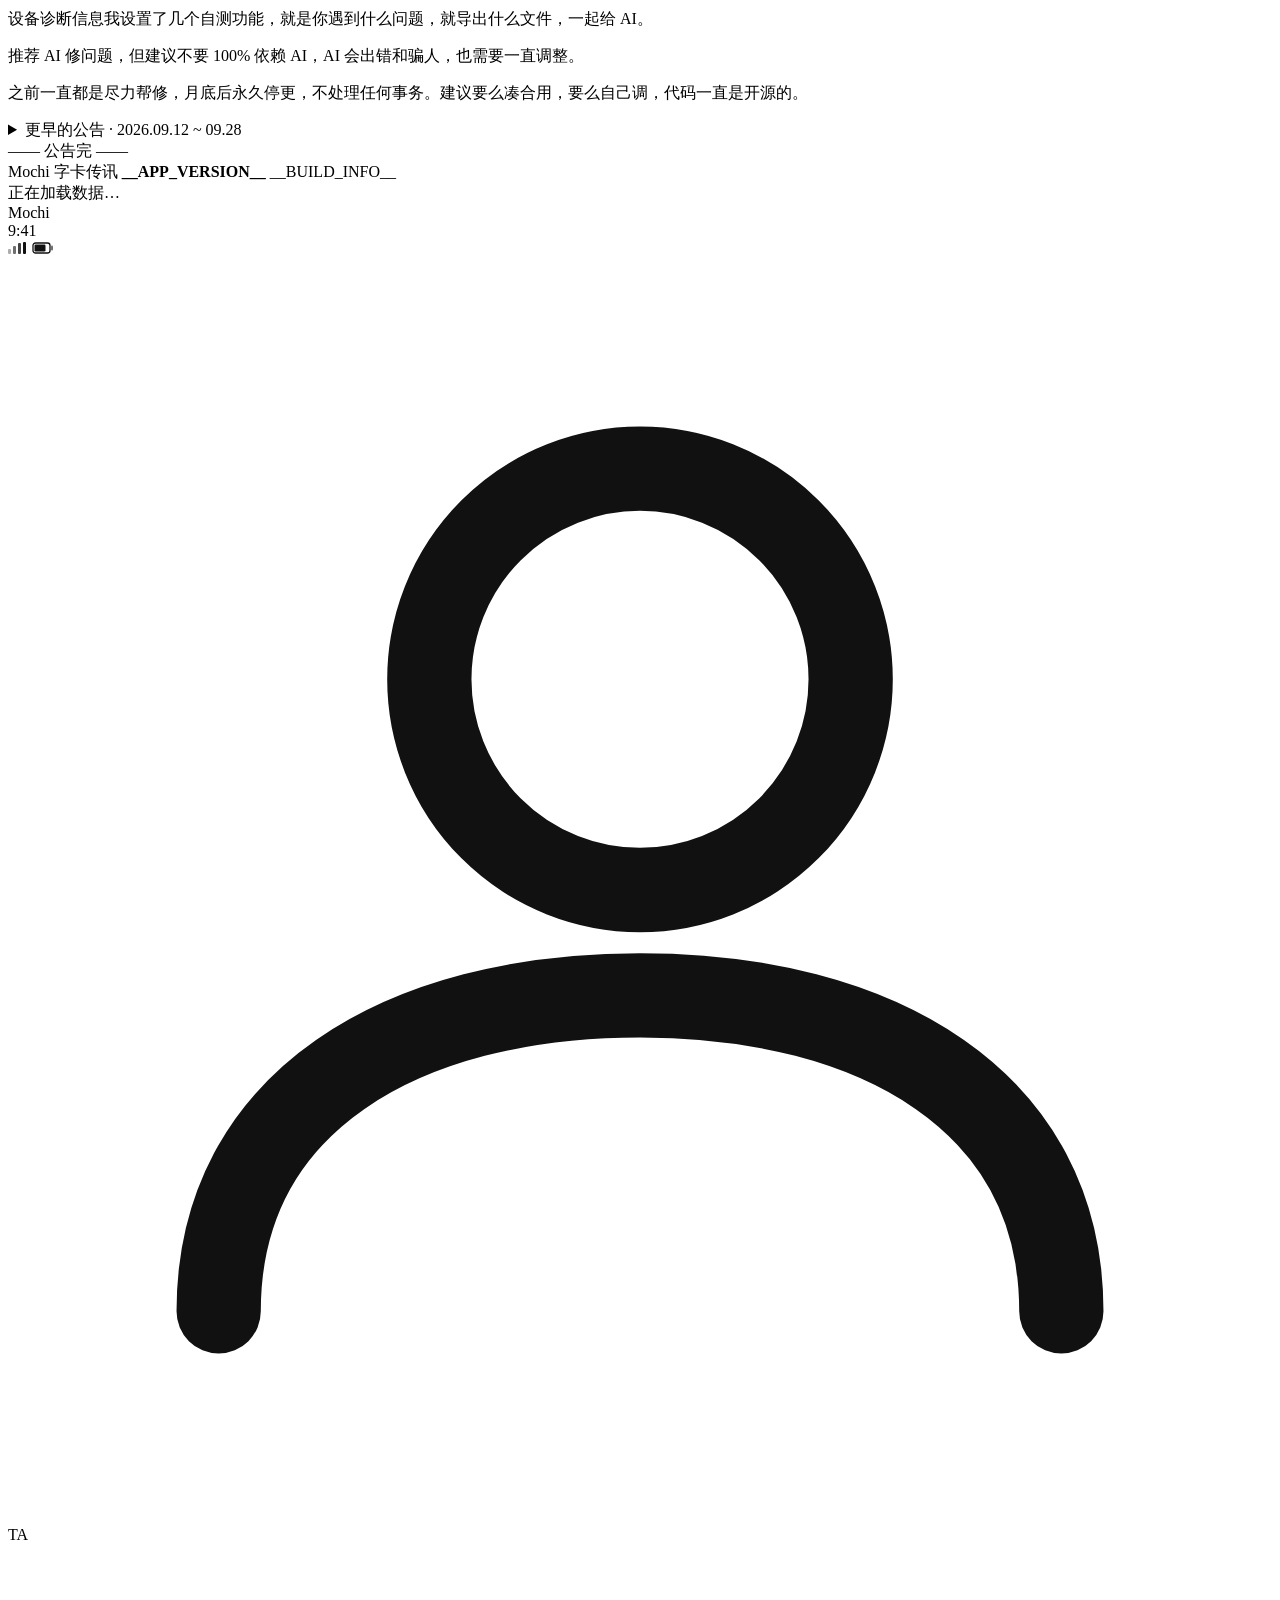
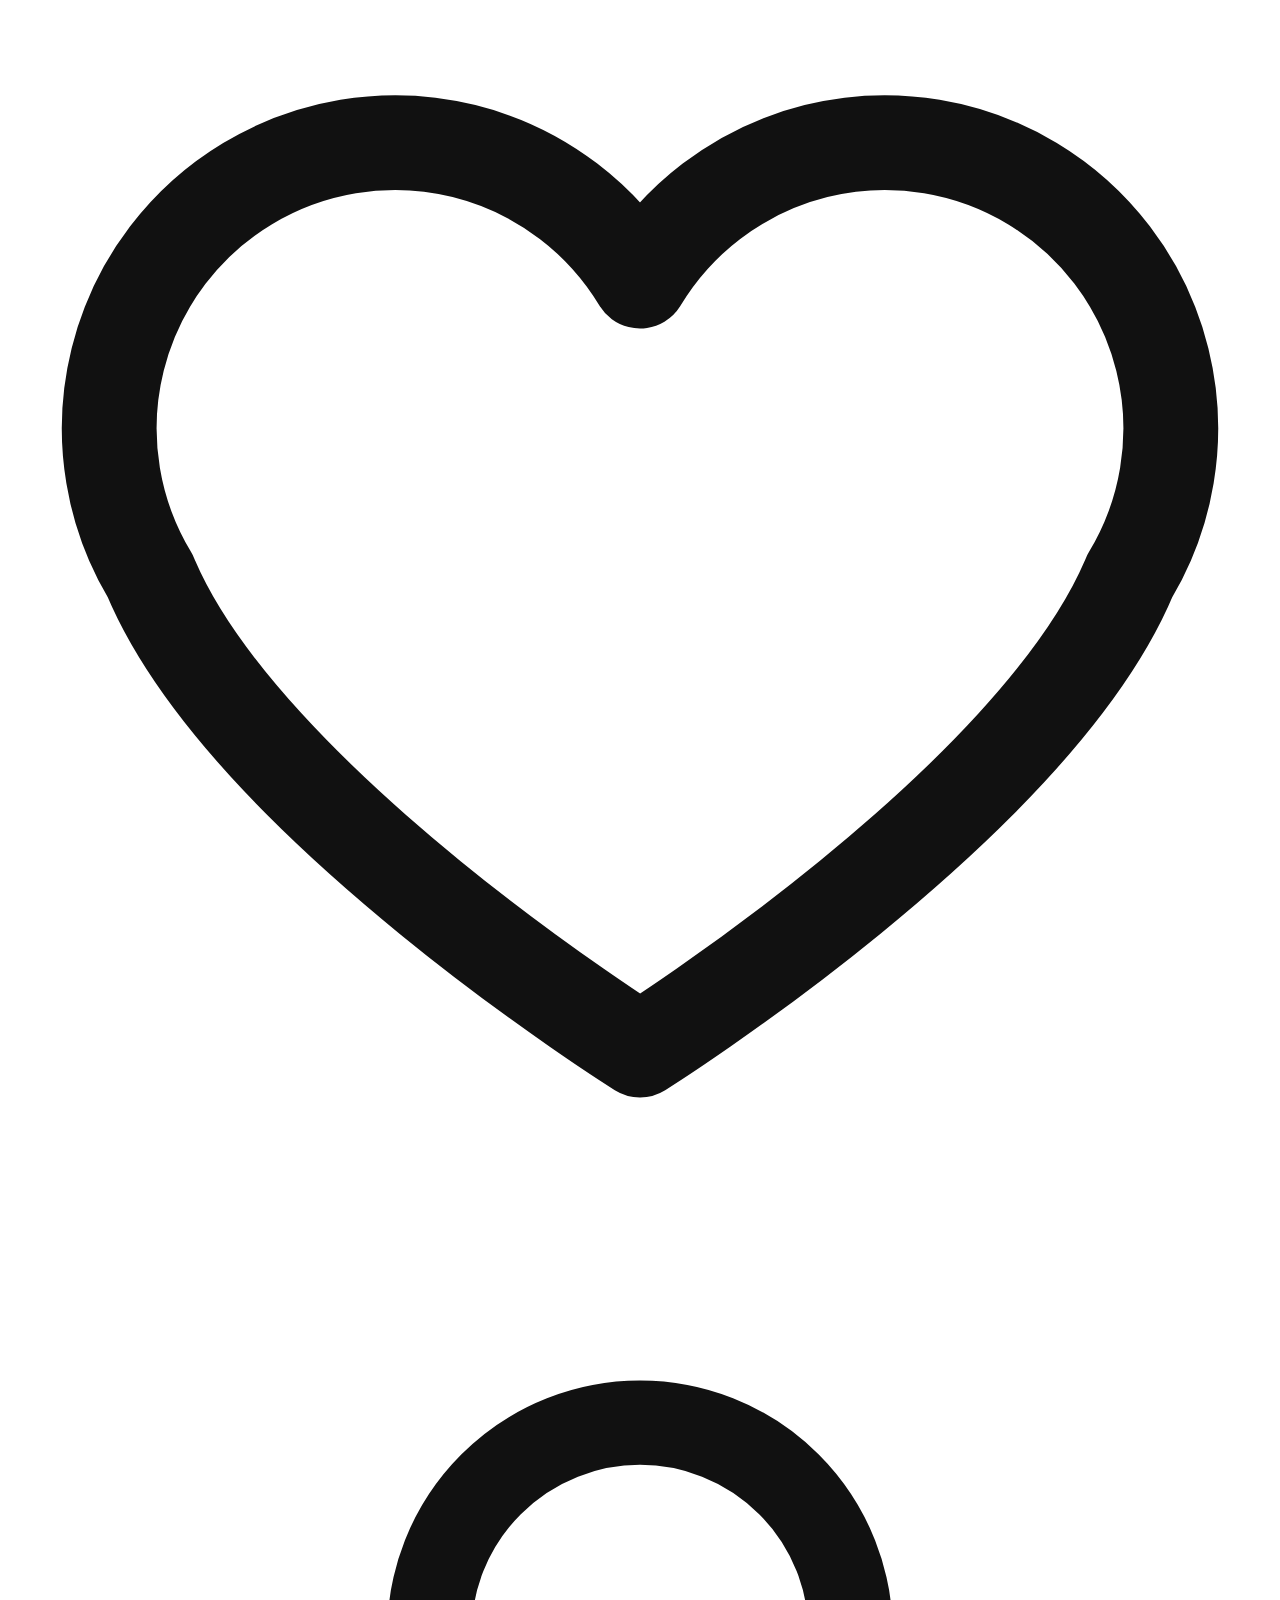
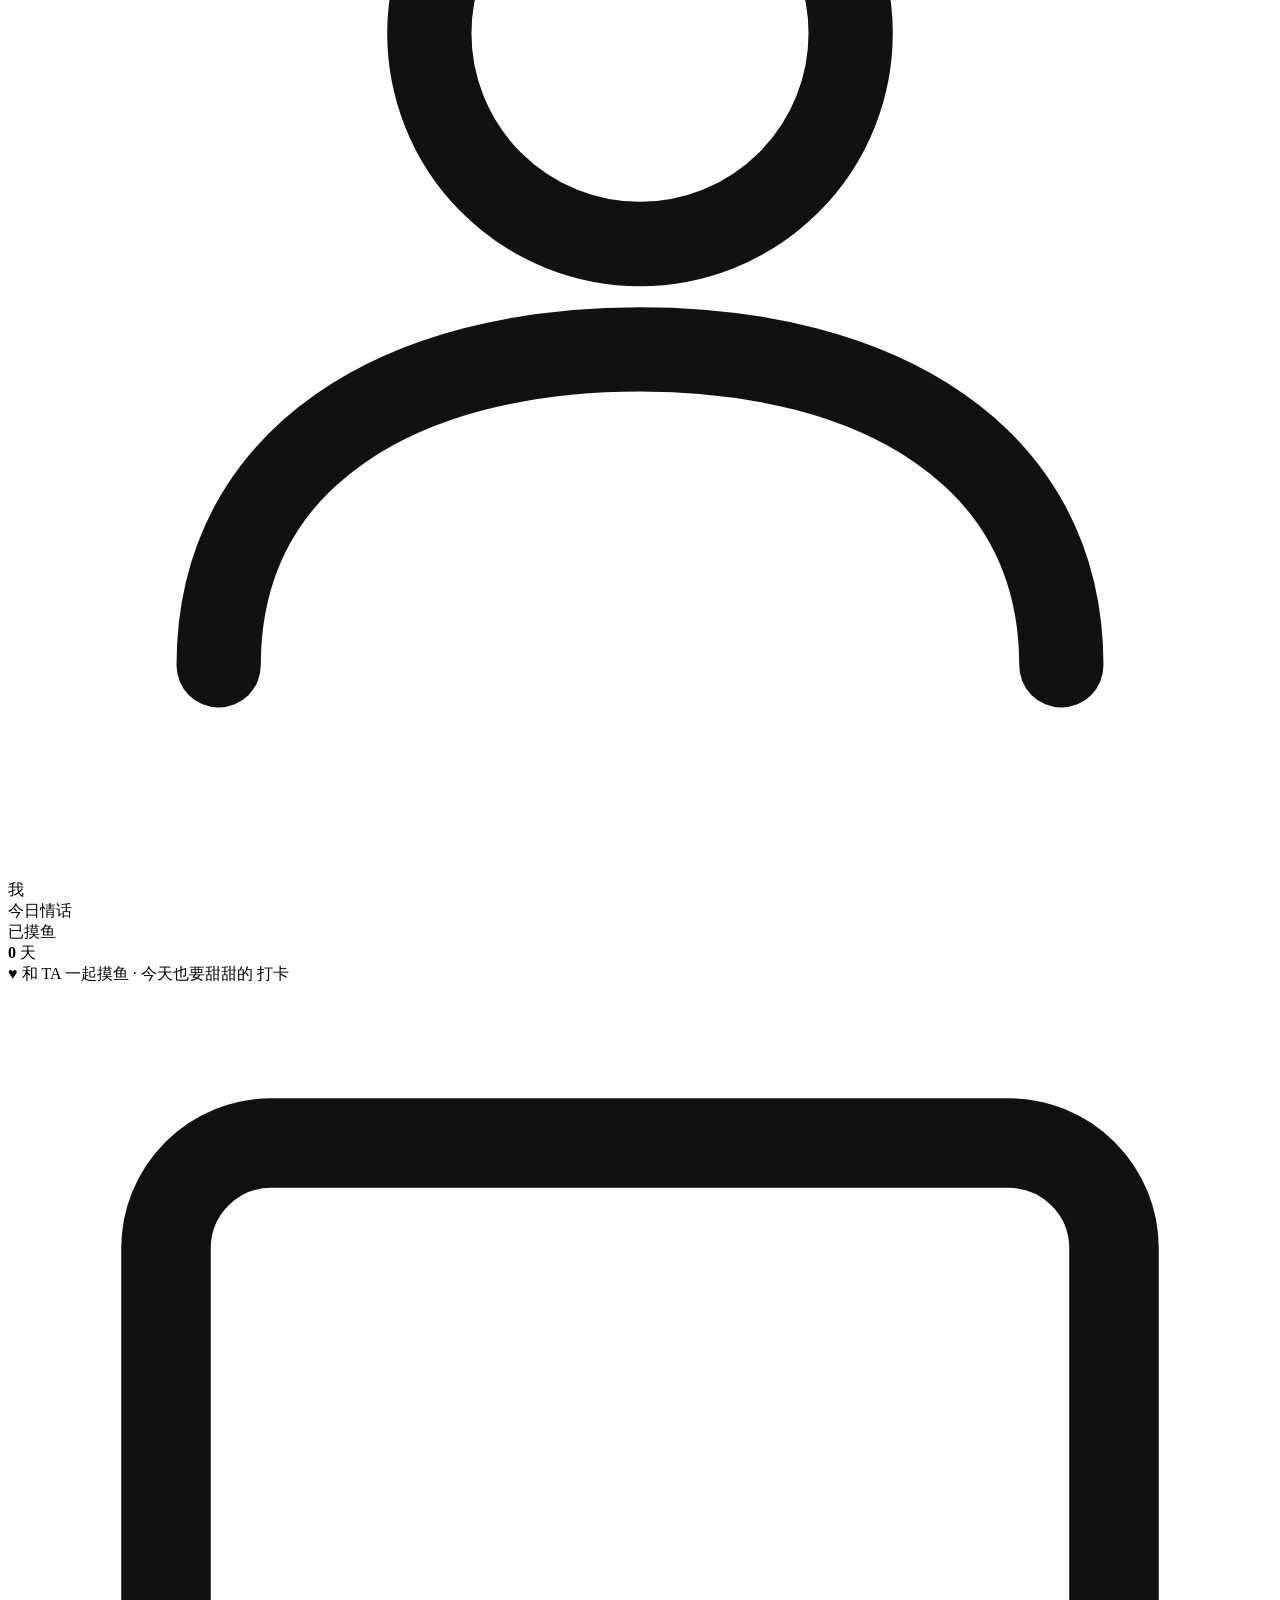
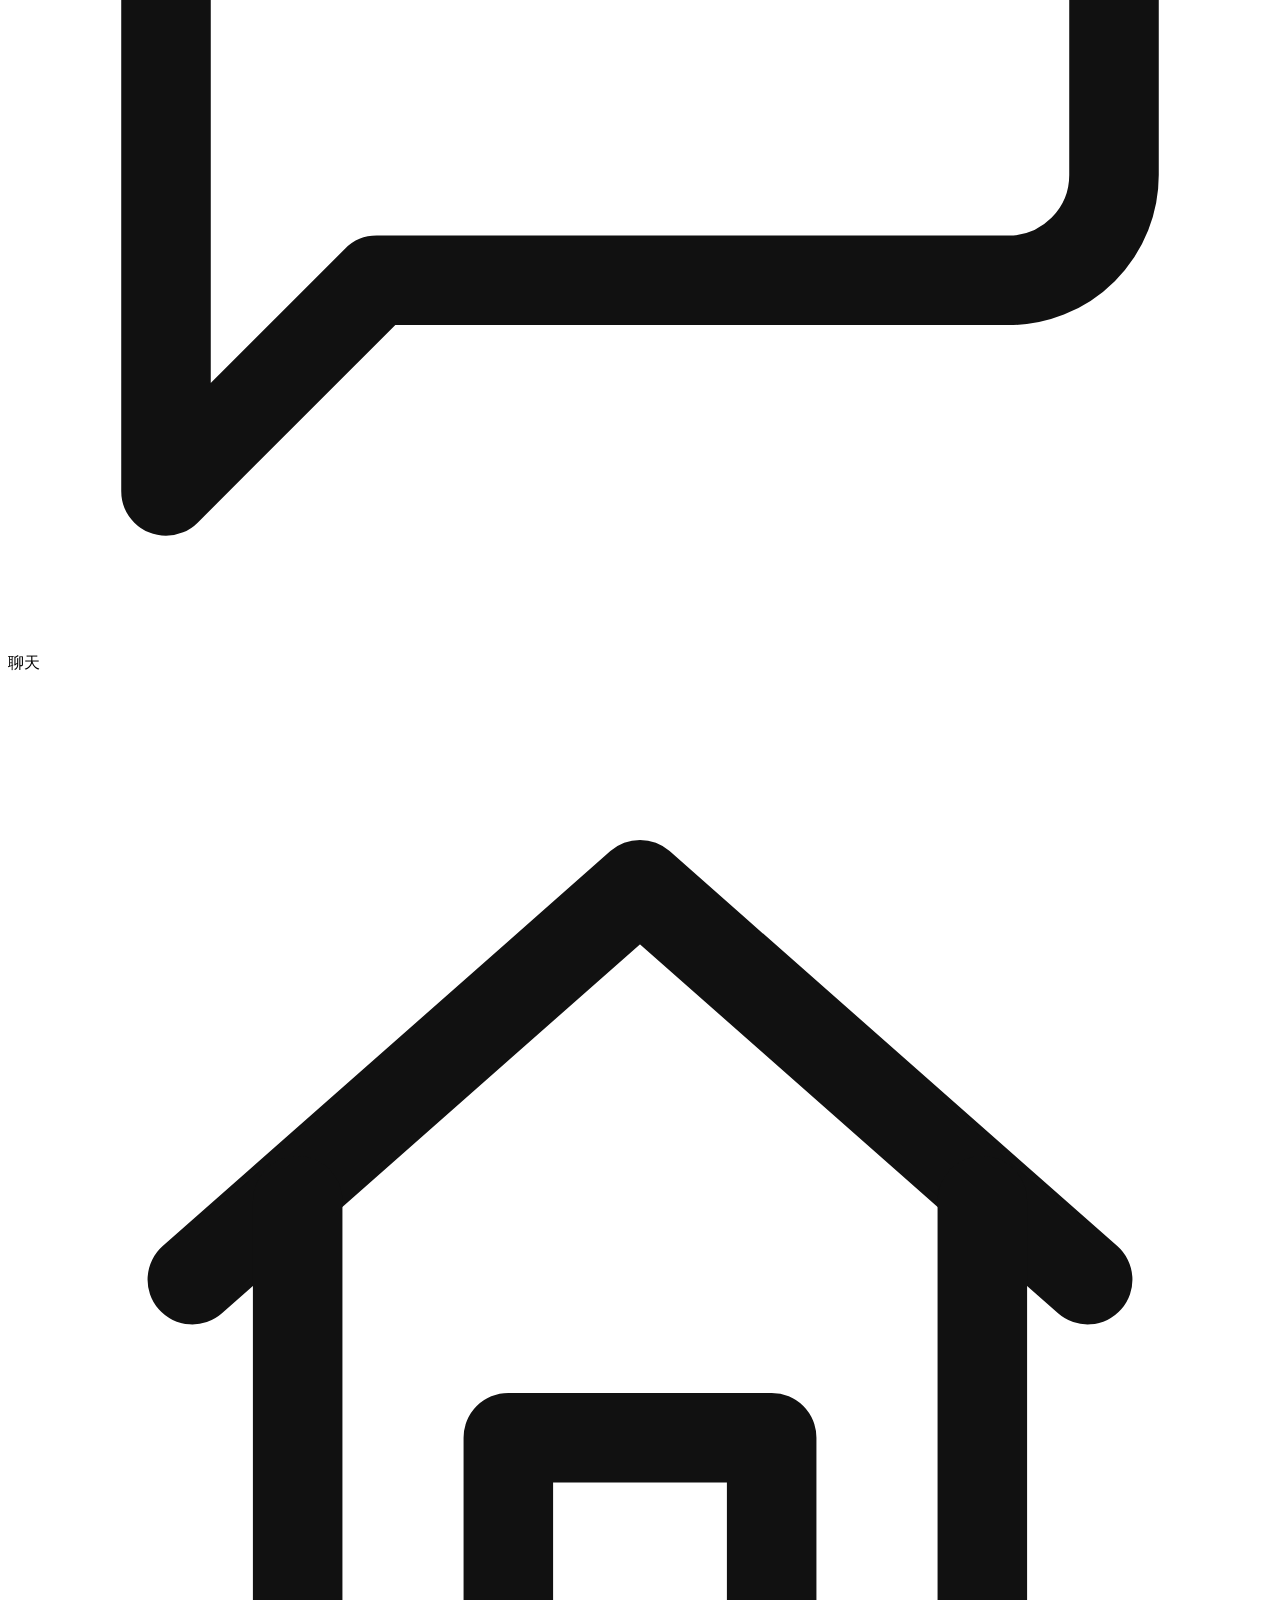
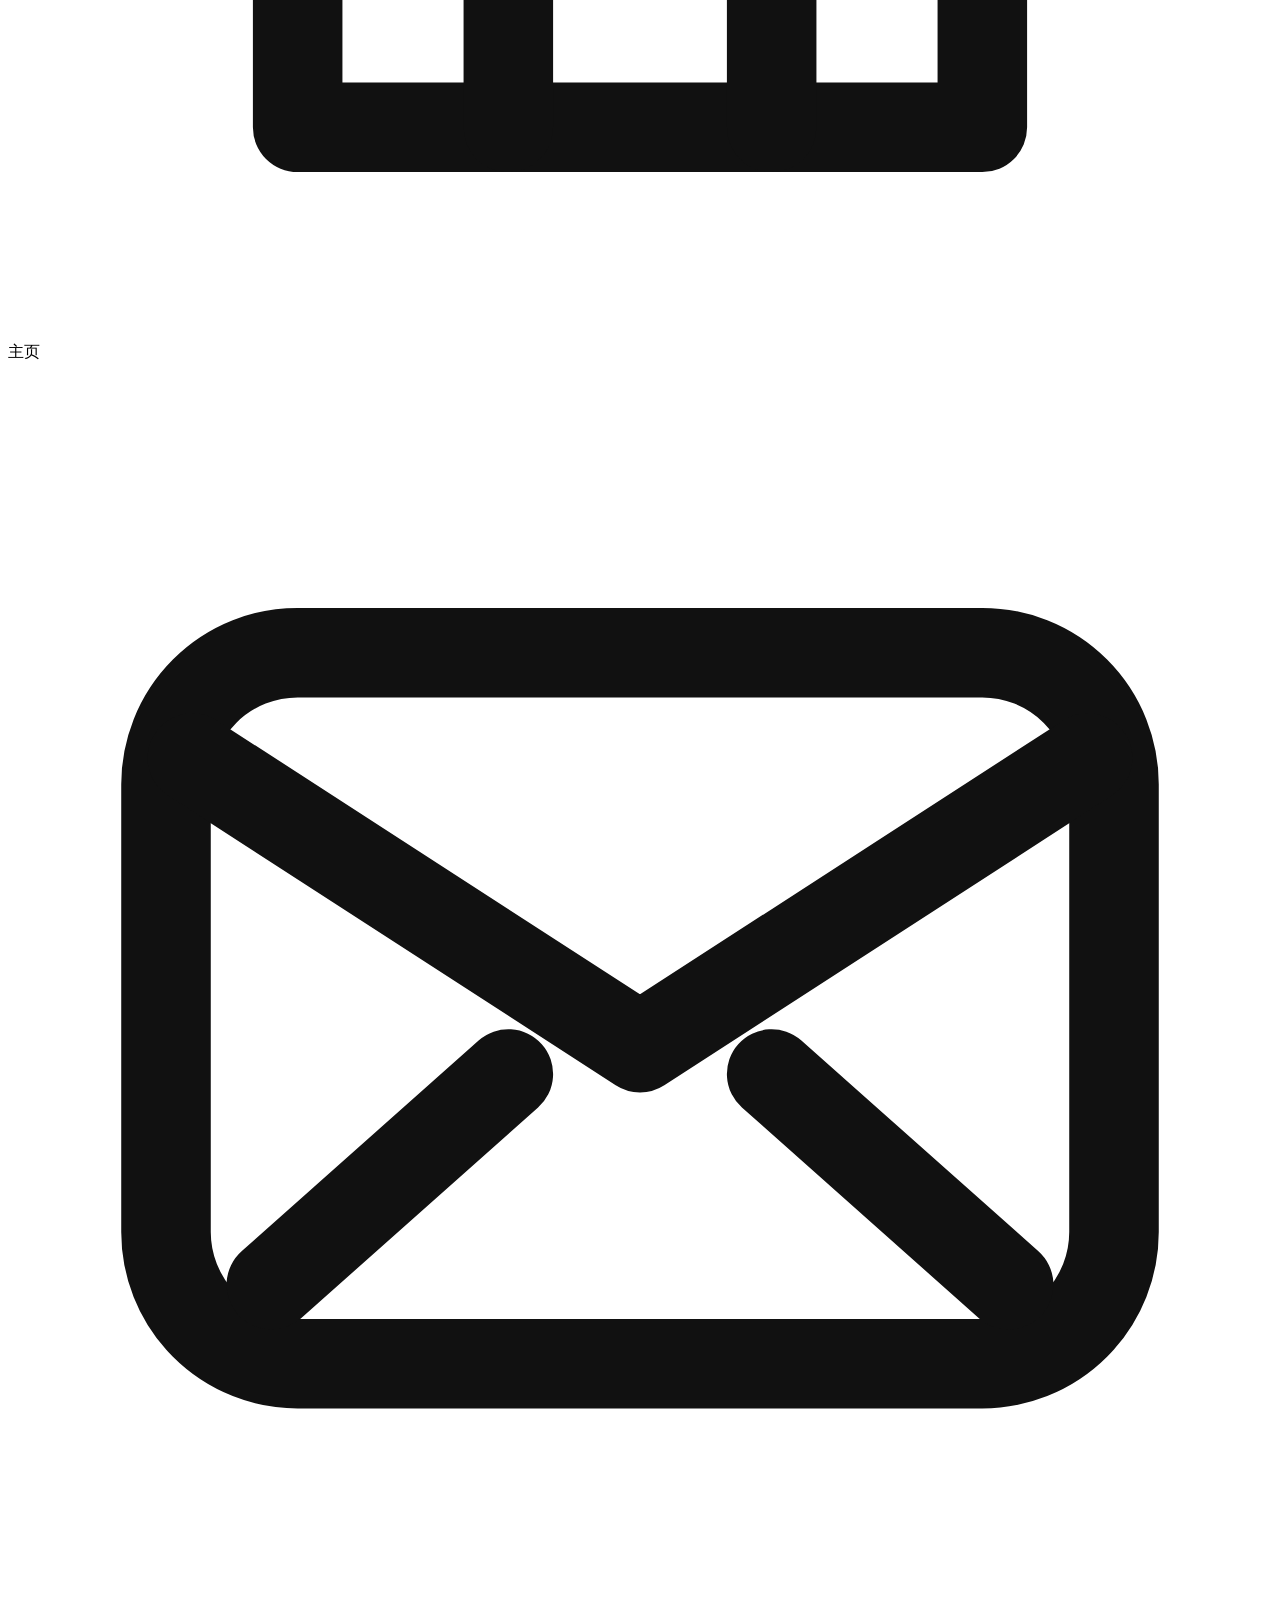
==== commit 376c6125: "v8.56: #1536 开屏三连改（作者直派）——①milk 说明句缩短为「本站不是 milk 字卡代码的二改版本，是从零开始独立编写的字卡传讯二创作品。」并从独立块并入「许可 · 署名 · 灵感来" ====
--- a/src/template.html
+++ b/src/template.html
@@ -100,6 +100,24 @@
         <div class="splash-abouttip" data-about-tip="1">
           <p><strong>公告已精简：原公告里的大量使用说明已移到【设置 → 关于】</strong>（数据与存储 / 常见问题 / 使用说明）。有问题先去那里找答案即可。</p>
         </div>
+        <!-- 2026-10-01（作者直派「必读卡片还缺少提醒备份数据的…帮我补全」）：备份提醒卡——琥珀＝#976 定的
+             「需要你操作」族（与系统内置字卡锁同色）；纯静态 DOM（data-backup-warn 标记，不占 data-anti-scam /
+             data-stop-update / data-about-tip / data-store-split 命名空间，与 clock.js 回填、pwa.js 5s 看门狗互不干扰）；
+             口径与 设置 → 关于「数据与存储（重要）」「减少数据被手机清掉的几率」、下方目录第 5 章、
+             pwa.js 备份提醒顶条（#980，距上次导出超 7 天提醒一次）一致，不新增行为。 -->
+        <div class="splash-alert splash-backup" data-backup-warn="1">
+          <div class="splash-alert-t">定期导出备份 · 本地数据说没就没</div>
+          <p><strong>本站没有云存储，所有数据都只保存在这台设备的浏览器本地、不会上传到任何网络</strong>——也正因如此，被清掉就无法找回，作者也帮不了你恢复。iOS Safari 连续 7 天没打开本站会自动清空全部本地数据（Apple 隐私策略）；安卓没有这条规则，但手机存储紧张、清理软件一键优化时同样会清掉网页数据。</p>
+          <p><strong>唯一可靠的防线＝定期「导出数据」备份：</strong>设置 → 通用 →「导出数据」，导出的文件多处留存（文件 App / 云盘 / 微信收藏各留一份）；换设备或数据丢失后，同页「导入数据」恢复。iPhone / iPad 用户请先把本站「添加到主屏幕」再用（做法见下方目录第 5 章）。</p>
+        </div>
+        <!-- 2026-10-01（作者直派「浏览器和桌面快捷方式的数据不互通相关的说明…帮我补全」）：数据不互通卡——
+             橙＝#976 定的「须知/提醒」族（与停更公告同色）；纯静态 DOM（data-store-split 标记，不占
+             data-anti-scam / data-backup-warn 等命名空间）；口径与下方目录第 7 章「关于浏览器使用与桌面快捷方式」一致。 -->
+        <div class="splash-alert splash-storesplit" data-store-split="1">
+          <div class="splash-alert-t">数据不互通 · 浏览器和桌面快捷方式是两套存储</div>
+          <p>用<strong>浏览器直接打开</strong>本站，和「添加到主屏幕 / 安装应用」后<strong>从桌面图标进入</strong>，是两种使用方式、两套独立存储（都在你设备本地——本站没有云存储，数据不会上传到任何网络），两边数据互不相通：换用法前先在 设置 → 通用 →「导出数据」备份，到新用法里再「导入数据」恢复。</p>
+          <p><strong>两处不能同时打开使用</strong>，会导致两边数据不统一。</p>
+        </div>
         <!-- v3.26.x #793：停更公告横幅——2026年9月底后永久停更＋停更后设备兼容 bug 不再代调（用户 2026-09-18 直派
              「开屏第一页显眼的地方新增」）。放品牌卡署名行下方＝开屏第一屏必见（#864 的公告指引条插在其上，
              两条同在第一屏）；红色警示形态（同 #315b 免责卡红）；
@@ -168,16 +186,14 @@
         <div class="splash-source">
           <div class="splash-source-line">设计与开发均由作者@言序　一个人独立完成。</div>
         </div>
-        <!-- v3.26.x：置顶澄清——很多人误会本站是 milk 二改/名字有关，特此置顶说明 -->
-        <div class="splash-source">
-          <div class="splash-source-line splash-clarify"><strong>「Mochi」这个名字与 milk 字卡没有关系，就是想取个简单的名字取的。</strong>本文因为有人公开二传本站链接，将其理解为新的 milk 二改字卡，故特此解释：本站不是 milk 字卡代码的二改版本，是从零开始独立编写的字卡传讯二创作品。</div>
-        </div>
+        <!-- 2026-10-01（作者直派）：原「Mochi 名字澄清」独块整块撤除，缩短后的一句并入下方「许可 · 署名 · 灵感来源」块
+             重排——澄清句紧贴借鉴来源行＝「不是 milk 二改、但借鉴了 milk」在同一处说清；#1503 的显眼位要求由合并后整块继承。 -->
         <!-- v8.56 #1503（作者直派「许可 署名 灵感来源应该也放在显眼的地方啊，和 mochi 名字解释的一起」）：
-             原公告「许可 · 署名 · 灵感来源」章整章下架，要点搬到品牌卡（紧接「Mochi」名字澄清之后＝开屏第一屏显眼位）。
-             静态 DOM：在线 notice.json 只覆盖公告列表、覆盖不到品牌卡，故此处即开屏侧唯一落点；改文案须与
-             设置 → 关于（功能介绍与许可段）及 README 保持同口径。 -->
+             原公告「许可 · 署名 · 灵感来源」章整章下架，要点搬到品牌卡。静态 DOM：在线 notice.json 只覆盖公告列表、
+             覆盖不到品牌卡，故此处即开屏侧唯一落点；改文案须与 设置 → 关于（功能介绍与许可段）及 README 保持同口径。 -->
         <div class="splash-source splash-license">
           <div class="splash-source-line"><strong>许可 · 署名 · 灵感来源</strong></div>
+          <div class="splash-source-line splash-clarify"><strong>本站不是 milk 字卡代码的二改版本，是从零开始独立编写的字卡传讯二创作品。</strong></div>
           <div class="splash-source-line">开放<strong>二传二改</strong>，禁止商用、禁止以盈利为目的；<strong>必须保留作者署名：小红书 @言序（1842523578），禁止删除或修改</strong>；二次修改请注明原作者。</div>
           <div class="splash-source-line">二传二改四点要求：① 保留署名；② 不要转发二级验证密码（暗号）；③ 二改后要公开时，不要公开内置字卡；④ 二改可自加云存储，但请不要公开云存储。</div>
           <div class="splash-source-line"><strong>Mochi字卡为原创独立作品（即原版）</strong>，代码已在 GitHub 完全公开、支持私人部署；借鉴来源：milk 字卡 · 小红书 @milk（基础框架与随机回复逻辑）、@FelixFelicis（帮我决定·多人决定）、@默玉（公用＋专享字卡模式）、@心汋是颗彩虹多宝糖（情绪字卡提议）；其余功能与 UI 均为独立设计。</div>
@@ -209,10 +225,11 @@
              新手引导走 onboarding.js 的弹层（首次使用的全新环境自动弹一次，可跳转、设置内可重看）。 -->
         <div class="splash-notice-list">
           <!-- #1216（2026-09-25 用户直派「必读摘要删掉，这些内容在开屏最顶已经有了」）：本容器内原有的「必读摘要」整块已撤除，
-             勿复活——它复述的九条在下面三处各有权威版本：①开屏最顶的必读卡组（防倒卖／公告已精简／停更／使用前提／
-             免责声明／系统内置字卡锁；2026-10-01 起安卓浏览器／iPhone 装主屏幕两卡已收进本目录第 4/5 章）；
-             ②本目录各章（含「安卓浏览器」「iPhone 装主屏幕」两章，另把「建议都装主屏幕＋配合三点」并进 iPhone 章）；
-             ③设置 → 关于（数据与存储／常见问题／使用说明）。在线源 notice.json 的 summary
+             勿复活——它复述的九条在下面三处各有权威版本：①开屏最顶的必读卡组（防倒卖／公告已精简／备份提醒／
+             数据不互通／停更／使用前提／免责声明／系统内置字卡锁；2026-10-01 起安卓浏览器／iPhone 装主屏幕两卡
+             已收进本目录第 4/5 章、备份与数据不互通两卡同日新增）；
+             ②本目录各章（含「安卓浏览器」「iPhone 装主屏幕」「数据不互通=第 7 章」等章，另把「建议都装主屏幕
+             ＋配合三点」并进 iPhone 章）；③设置 → 关于（数据与存储／常见问题／使用说明）。在线源 notice.json 的 summary
              同批改空（clock.js 判 length 才建块，空数组＝不渲染）。被这次删除摘掉的七支针一律转成删除型重锚，不退役。 -->
           <div class="splash-sec-wrap">
             <!-- #1024（2026-09-22 用户直派，原文逐字）——开屏第一页公告的首个章节＝顶部最显眼的一章；
@@ -502,7 +519,8 @@
         </div>
         </details>
         <div class="splash-mandatory-end">—— 公告完 ——</div>
-        <div class="splash-mandatory-note">使用之前请先看第一页的开屏公告，很多问题上面都写了。说实话是公告越来越长了，但是大部分人就是不看，我也没有办法。另：本页说的「让 AI 修」和开屏公告里的「问 AI」都只是使用建议——AI 无法保证 100% 正确，AI 也会出错和骗人，AI 给的答案请自行甄别。</div>
+        <!-- 2026-10-01（作者直派「公告最末的以上内容删掉」）：原末段「使用之前请先看第一页的开屏公告，很多问题上面都写了。
+             ……AI 给的答案请自行甄别。」整段删除（AI 使用建议口径仍由上方 #1215 卡与目录第 2 章承载）。 -->
       </div>
       </div>
     </div>
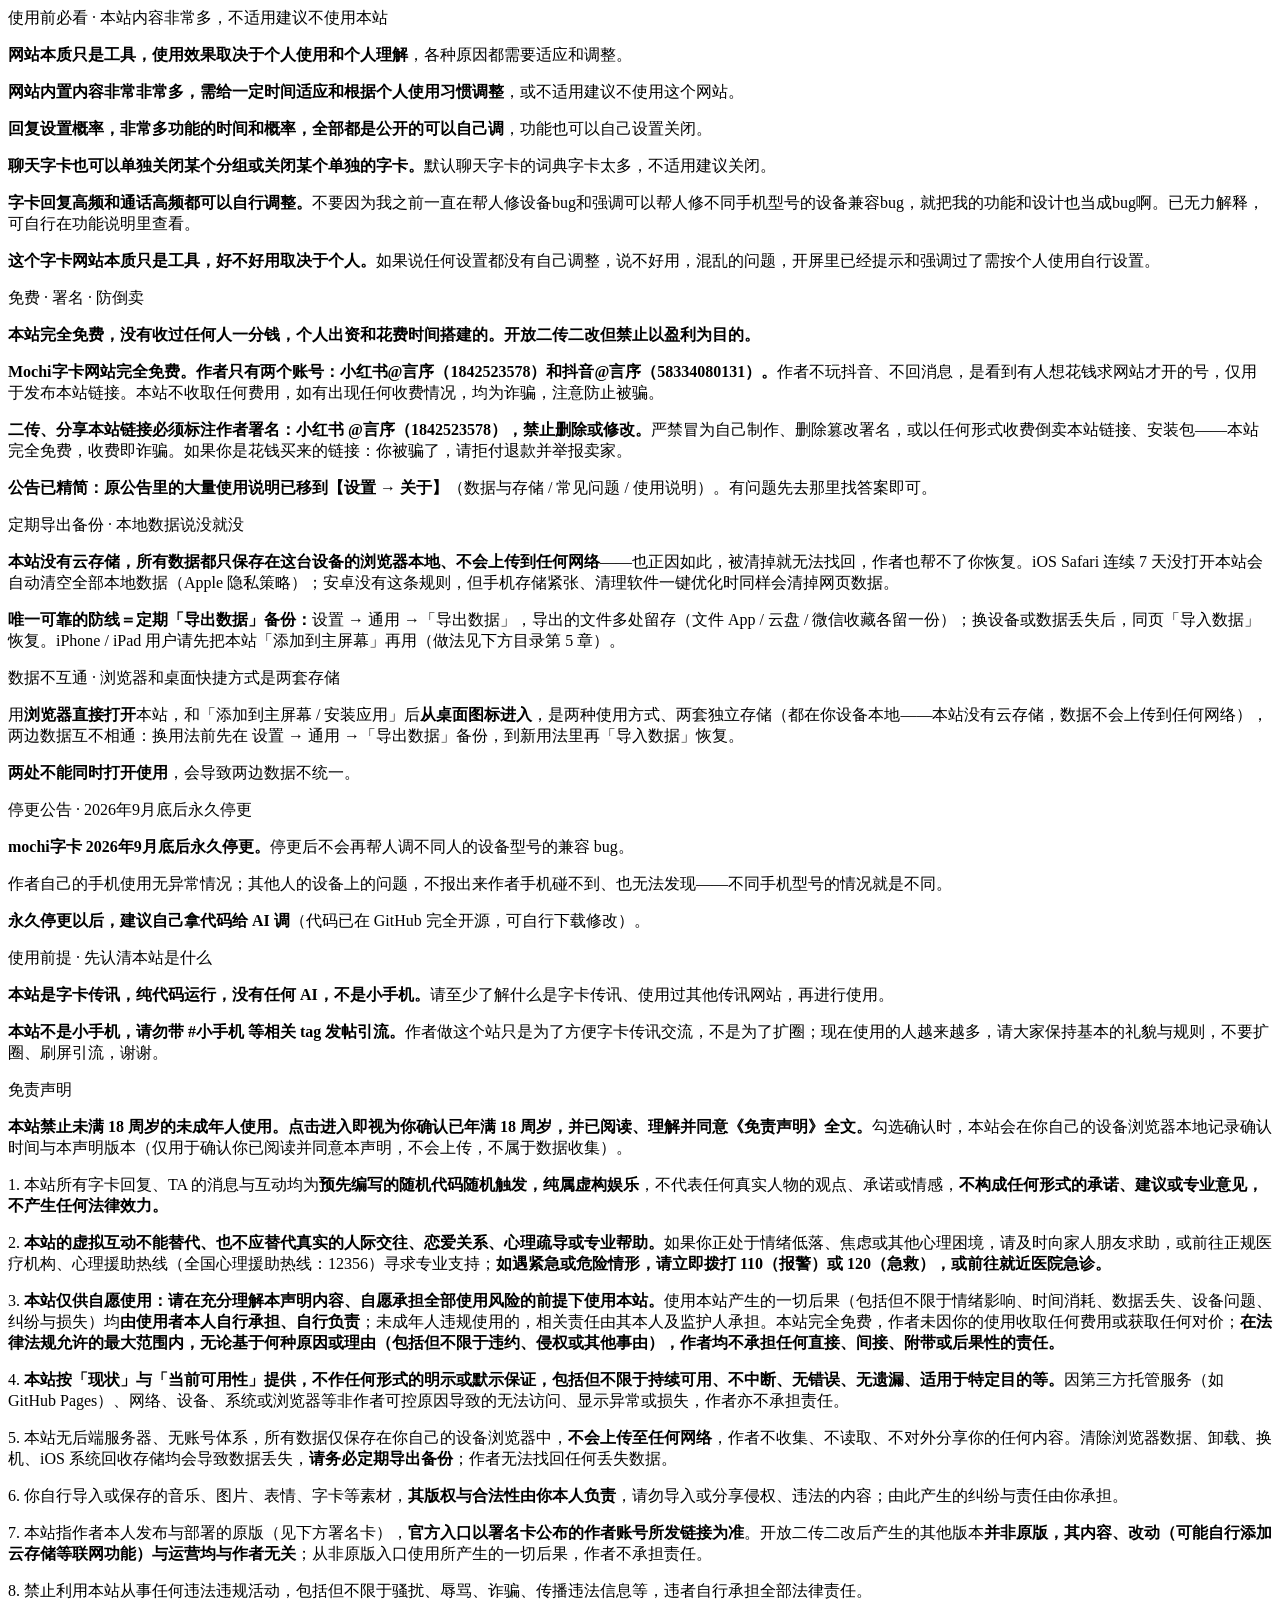
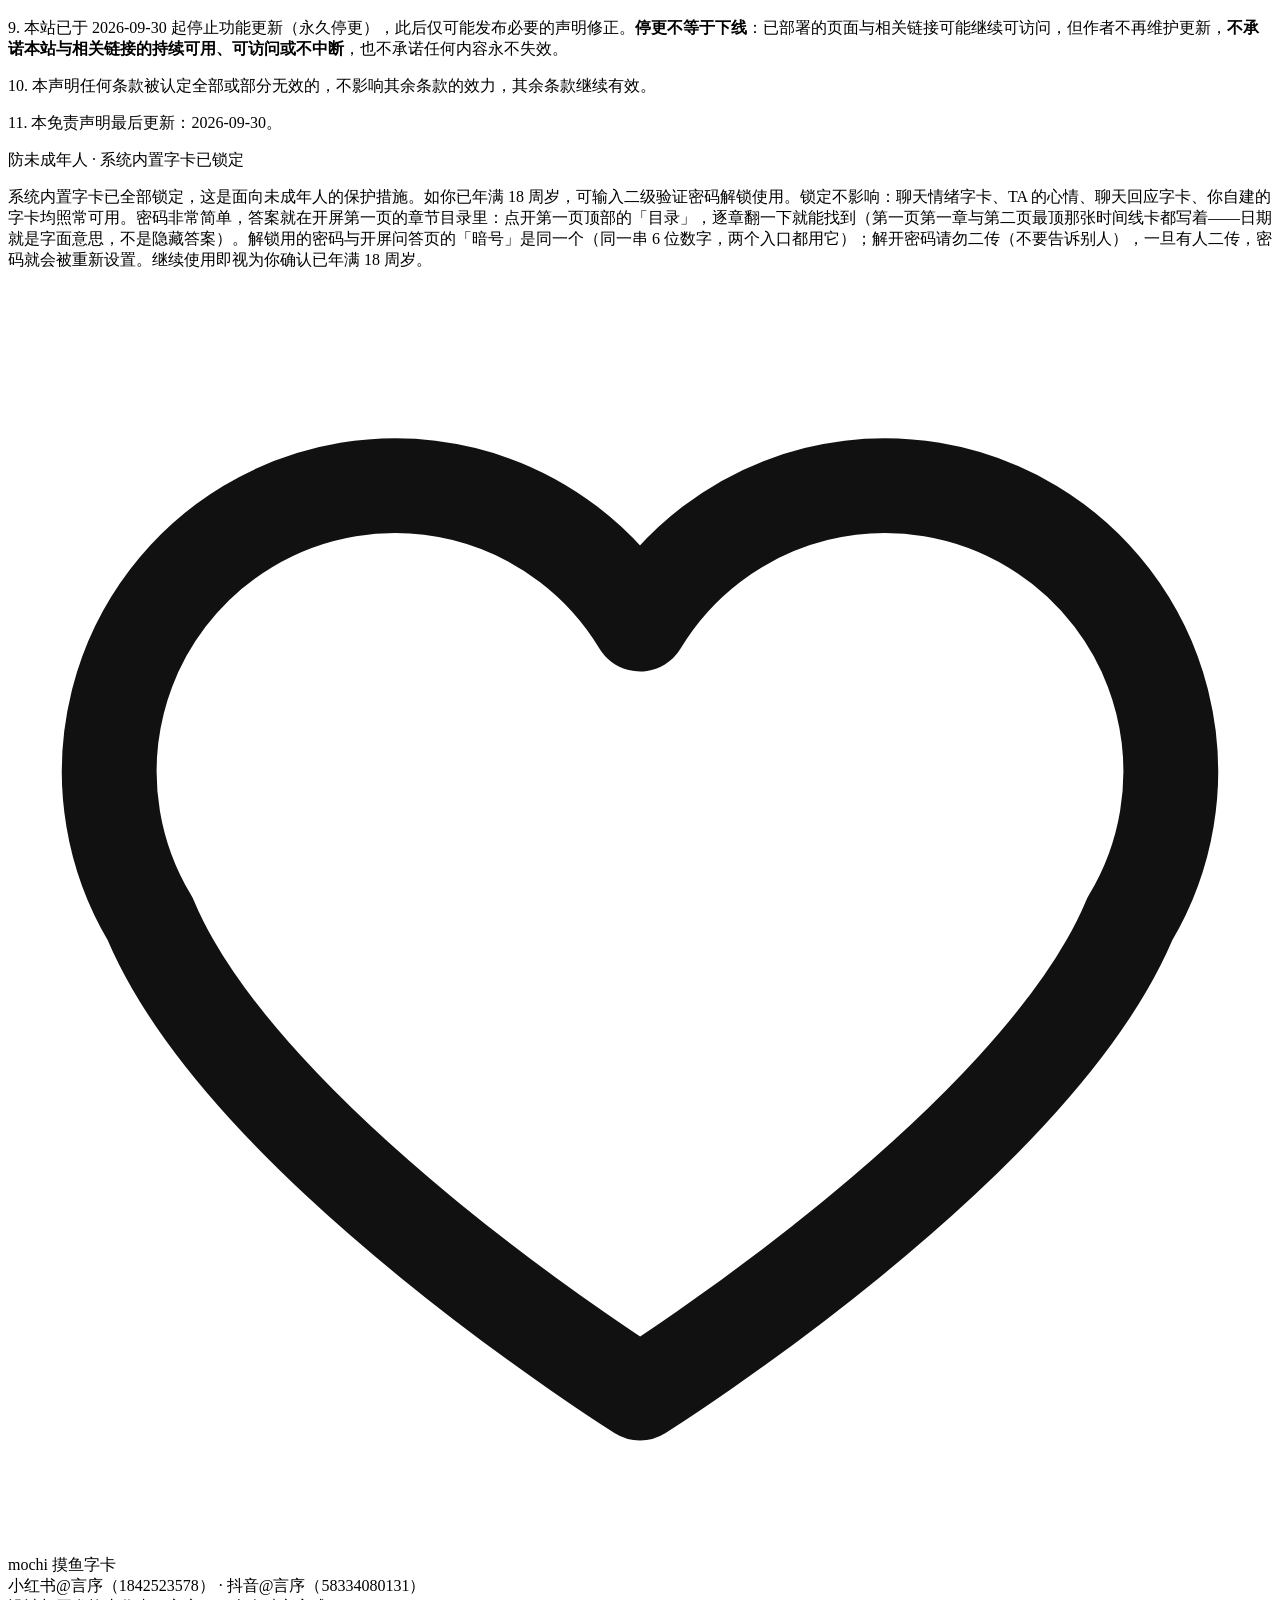
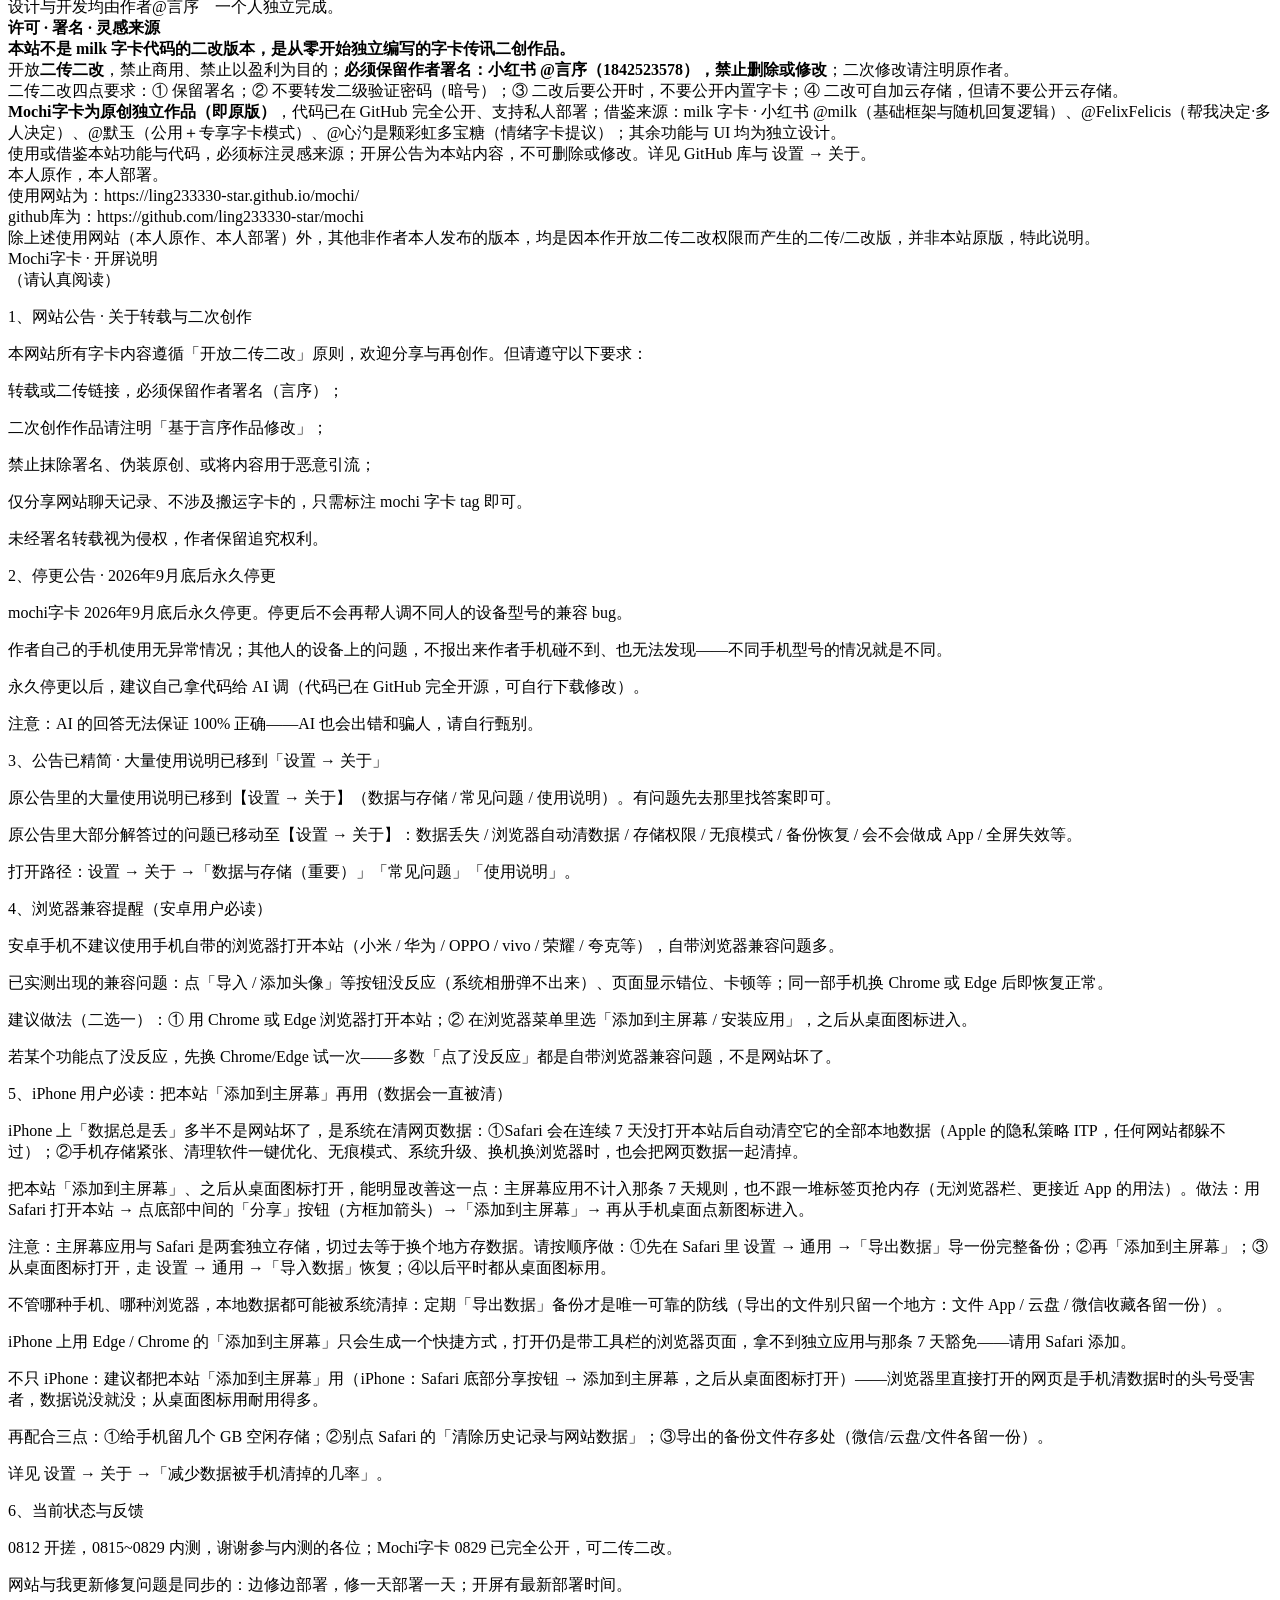
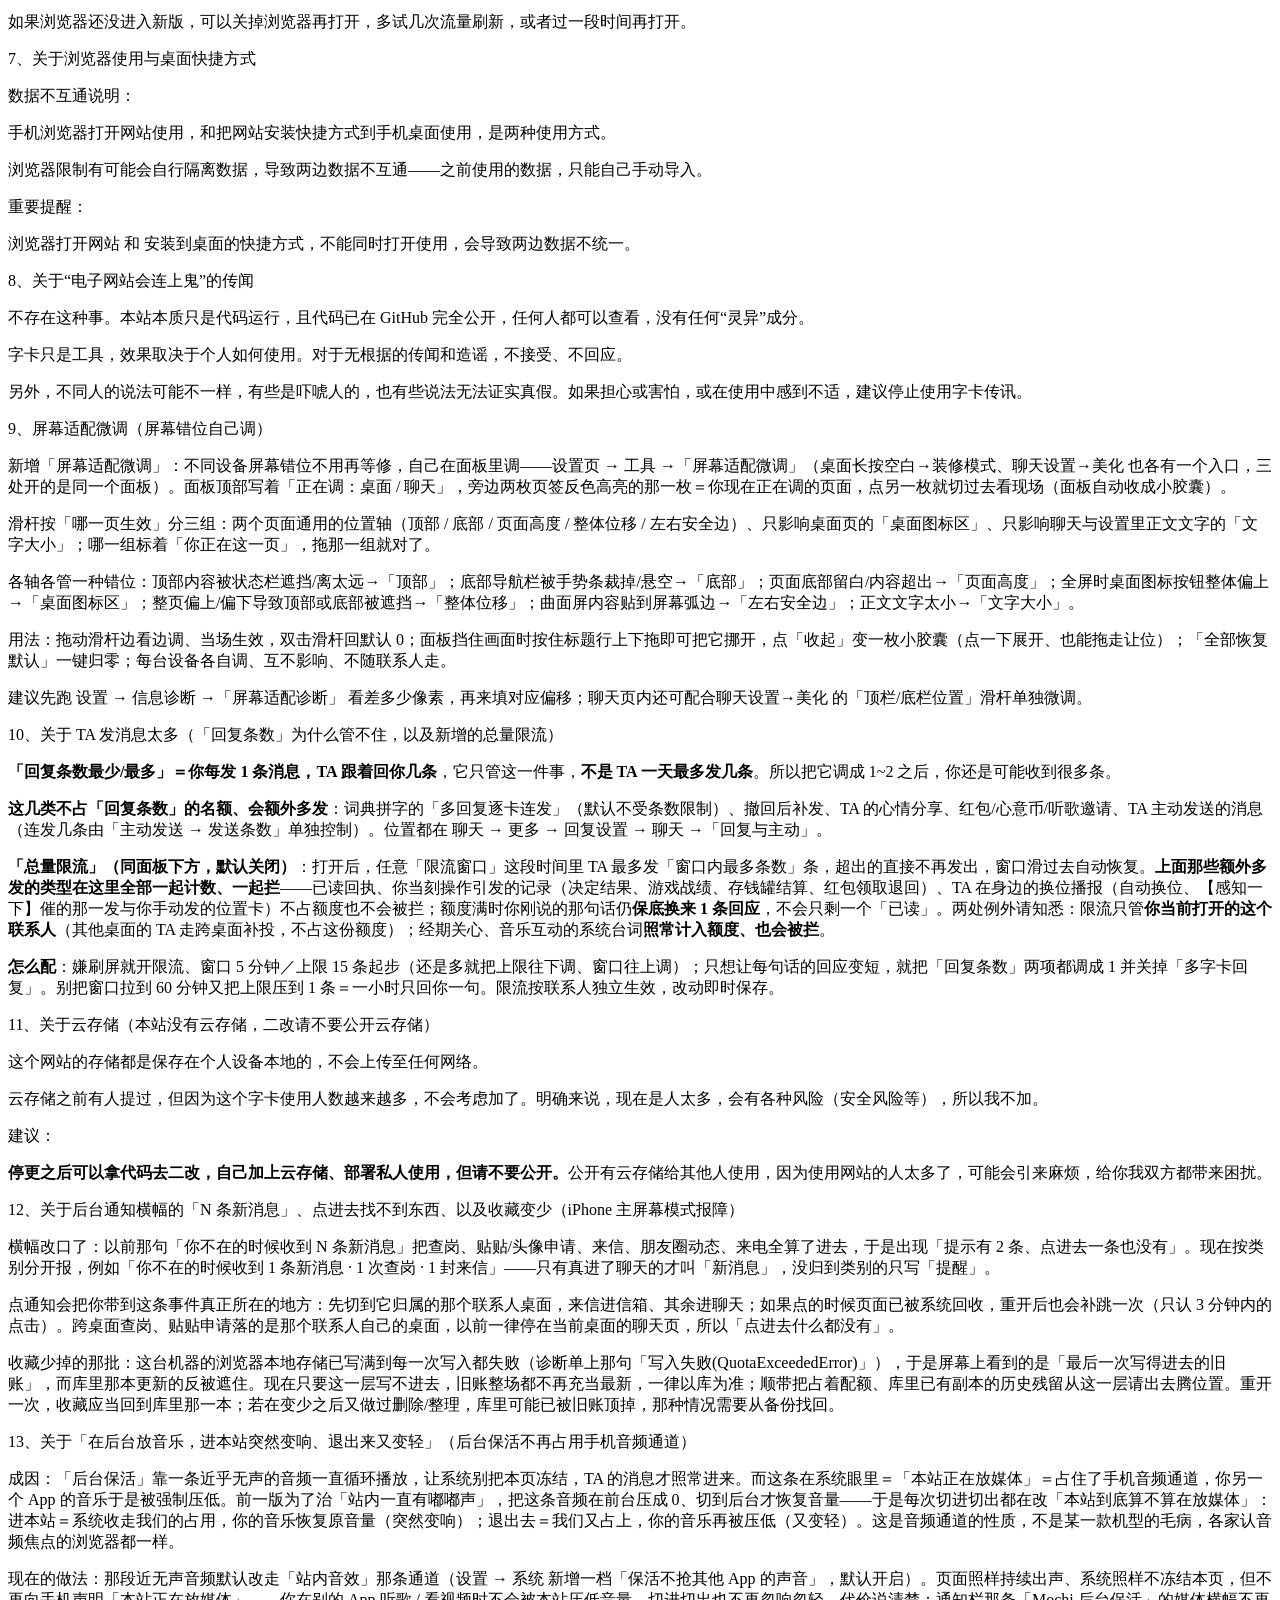
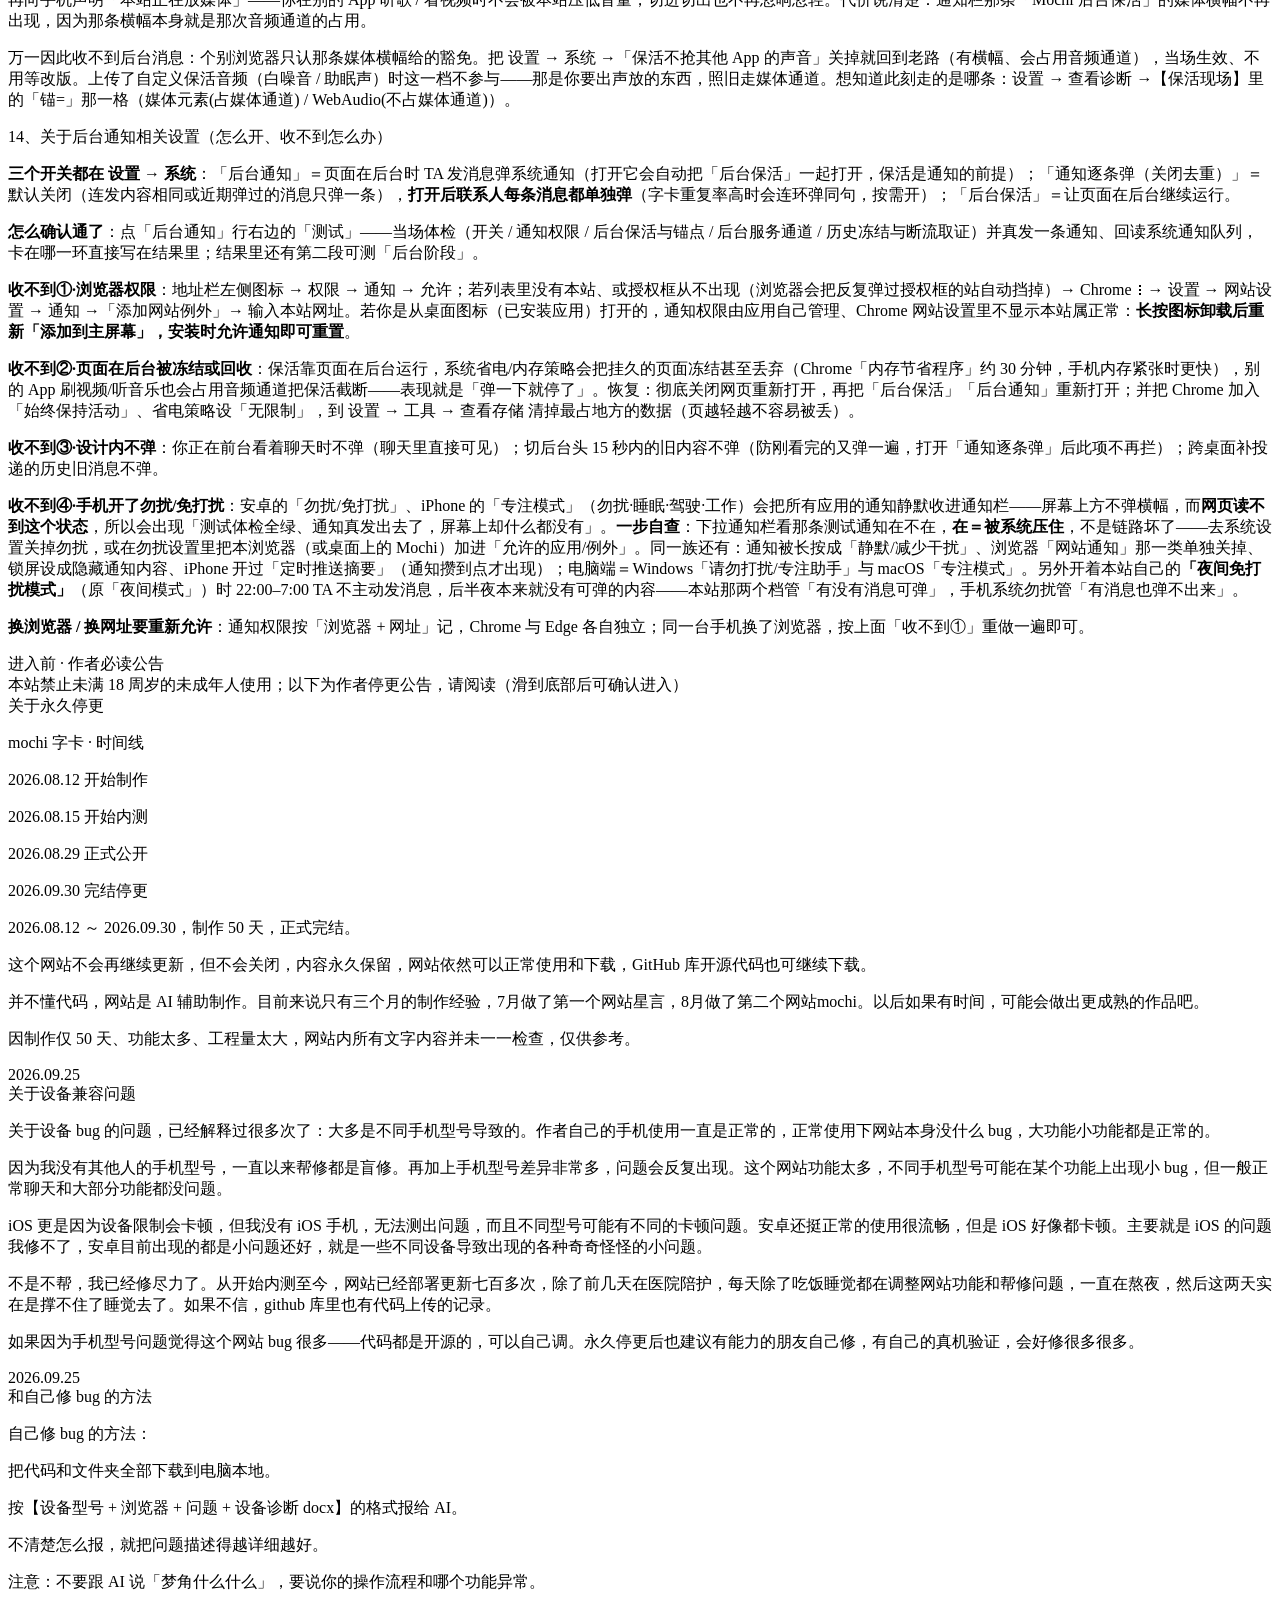
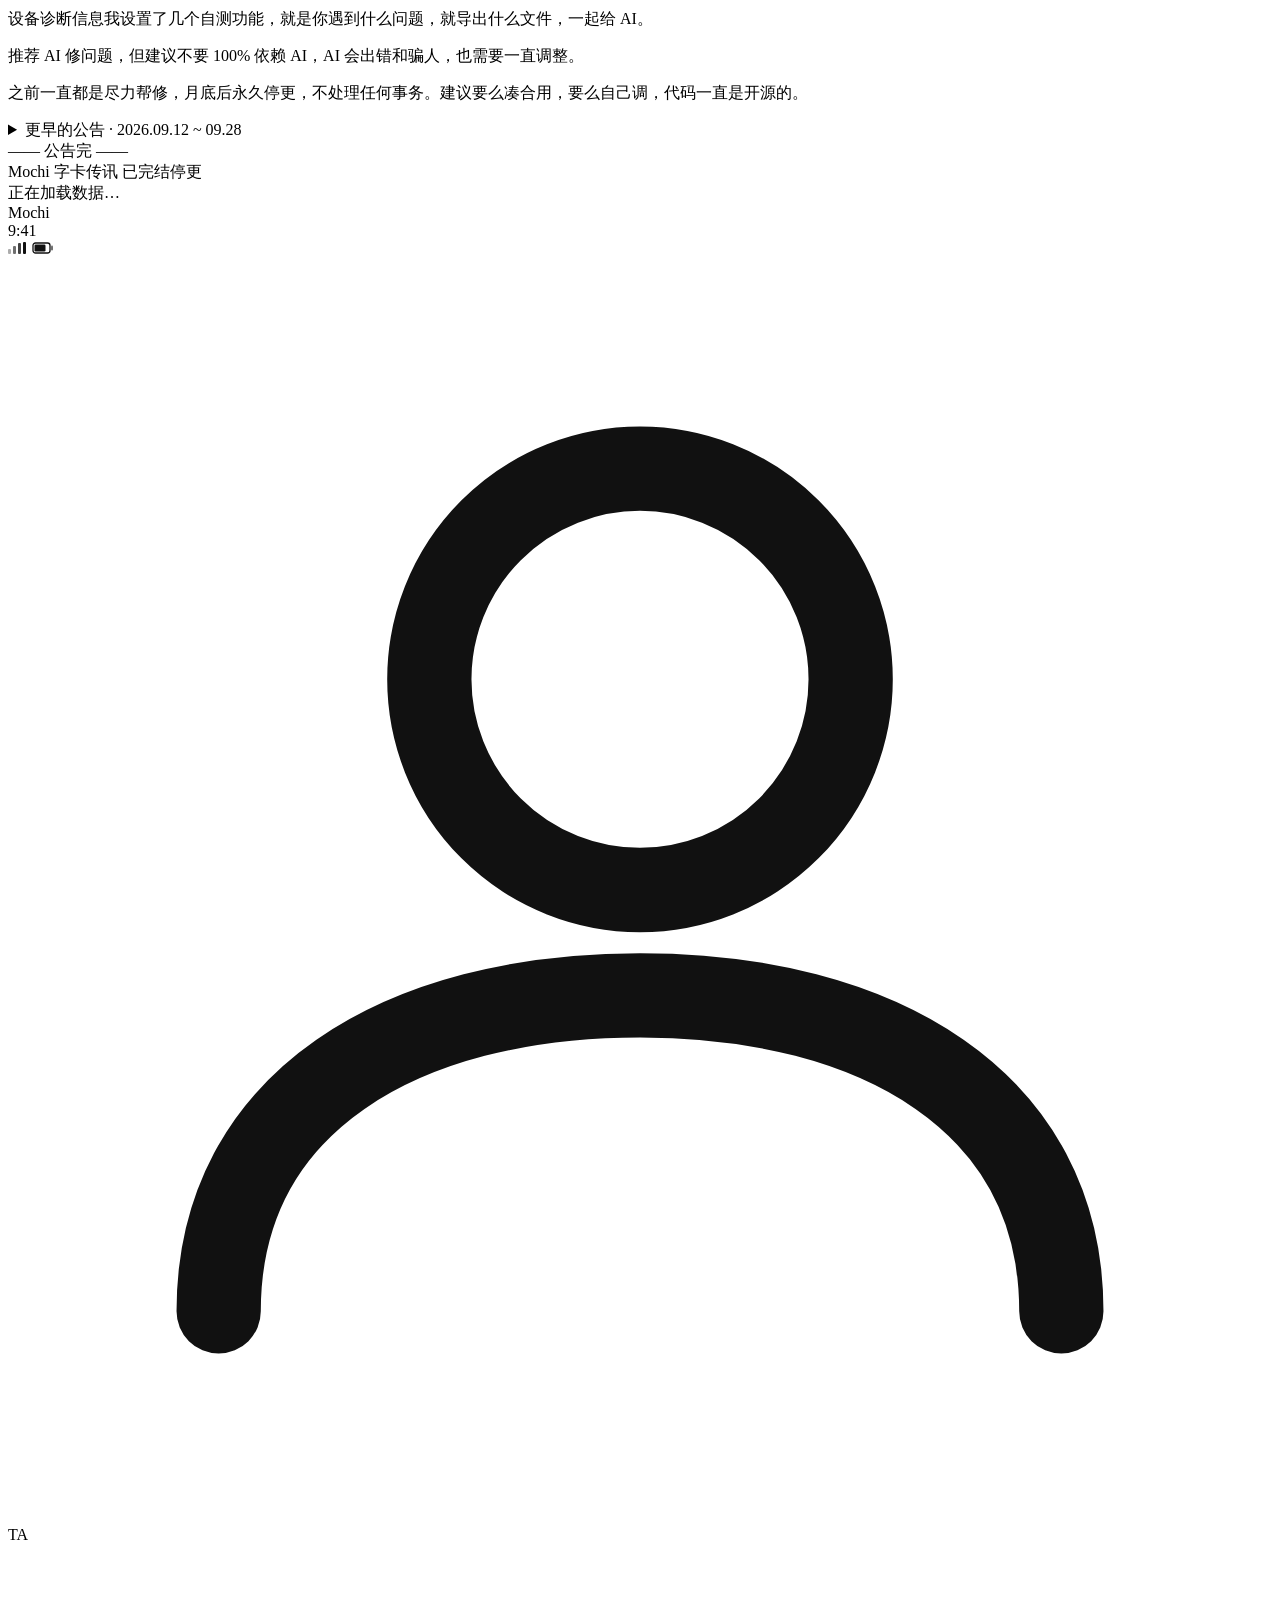
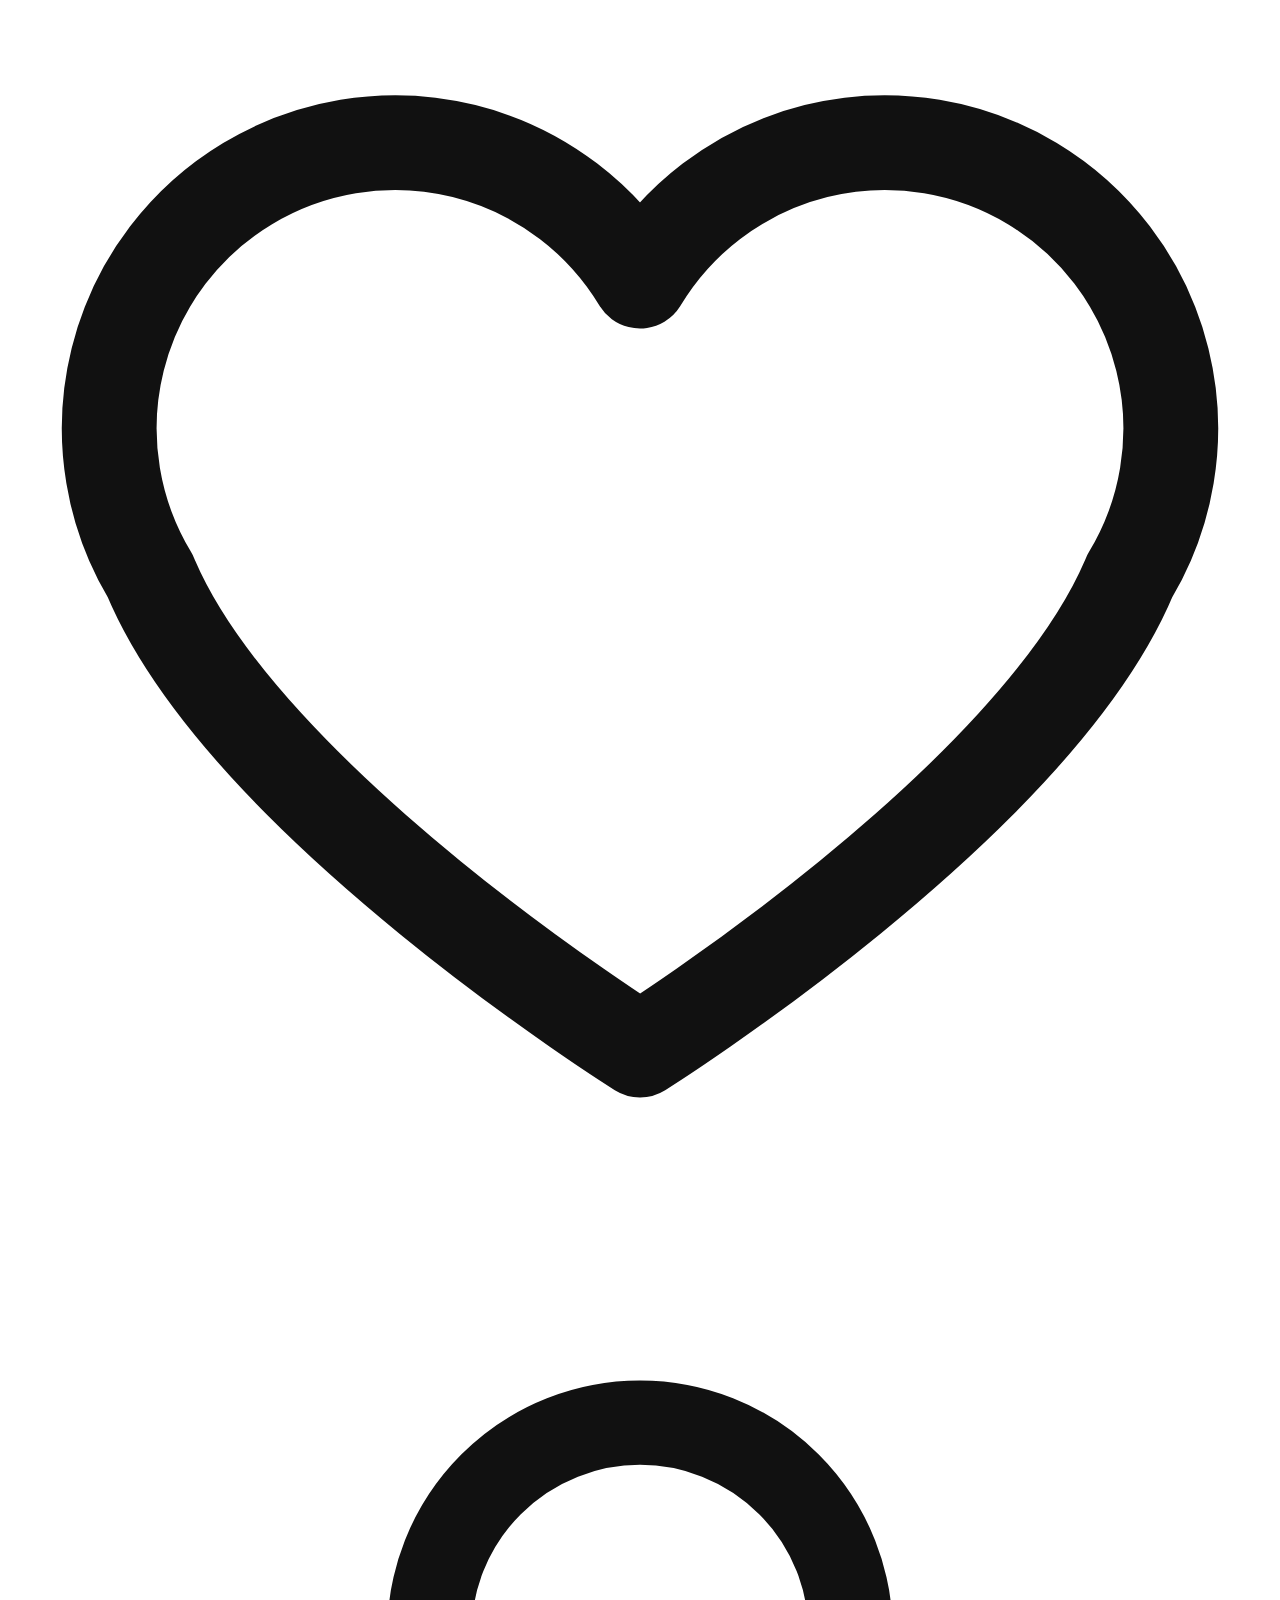
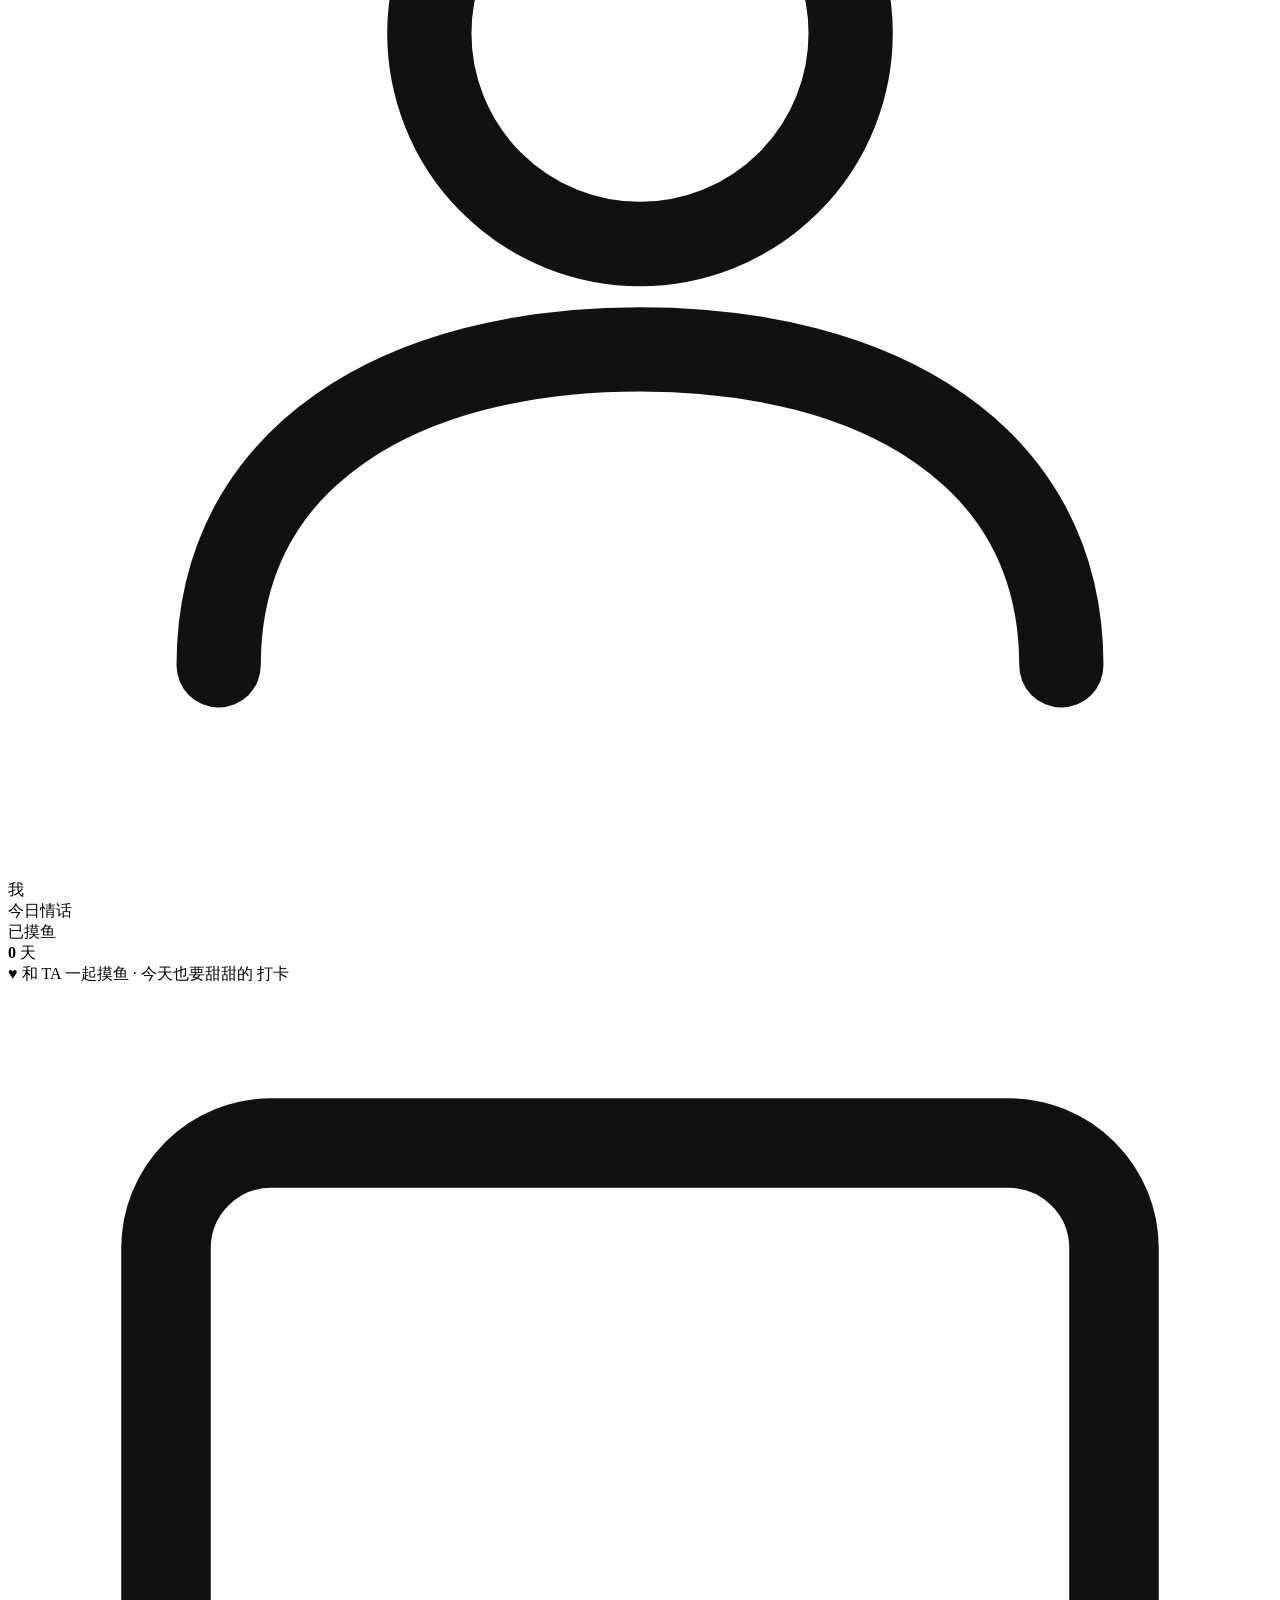
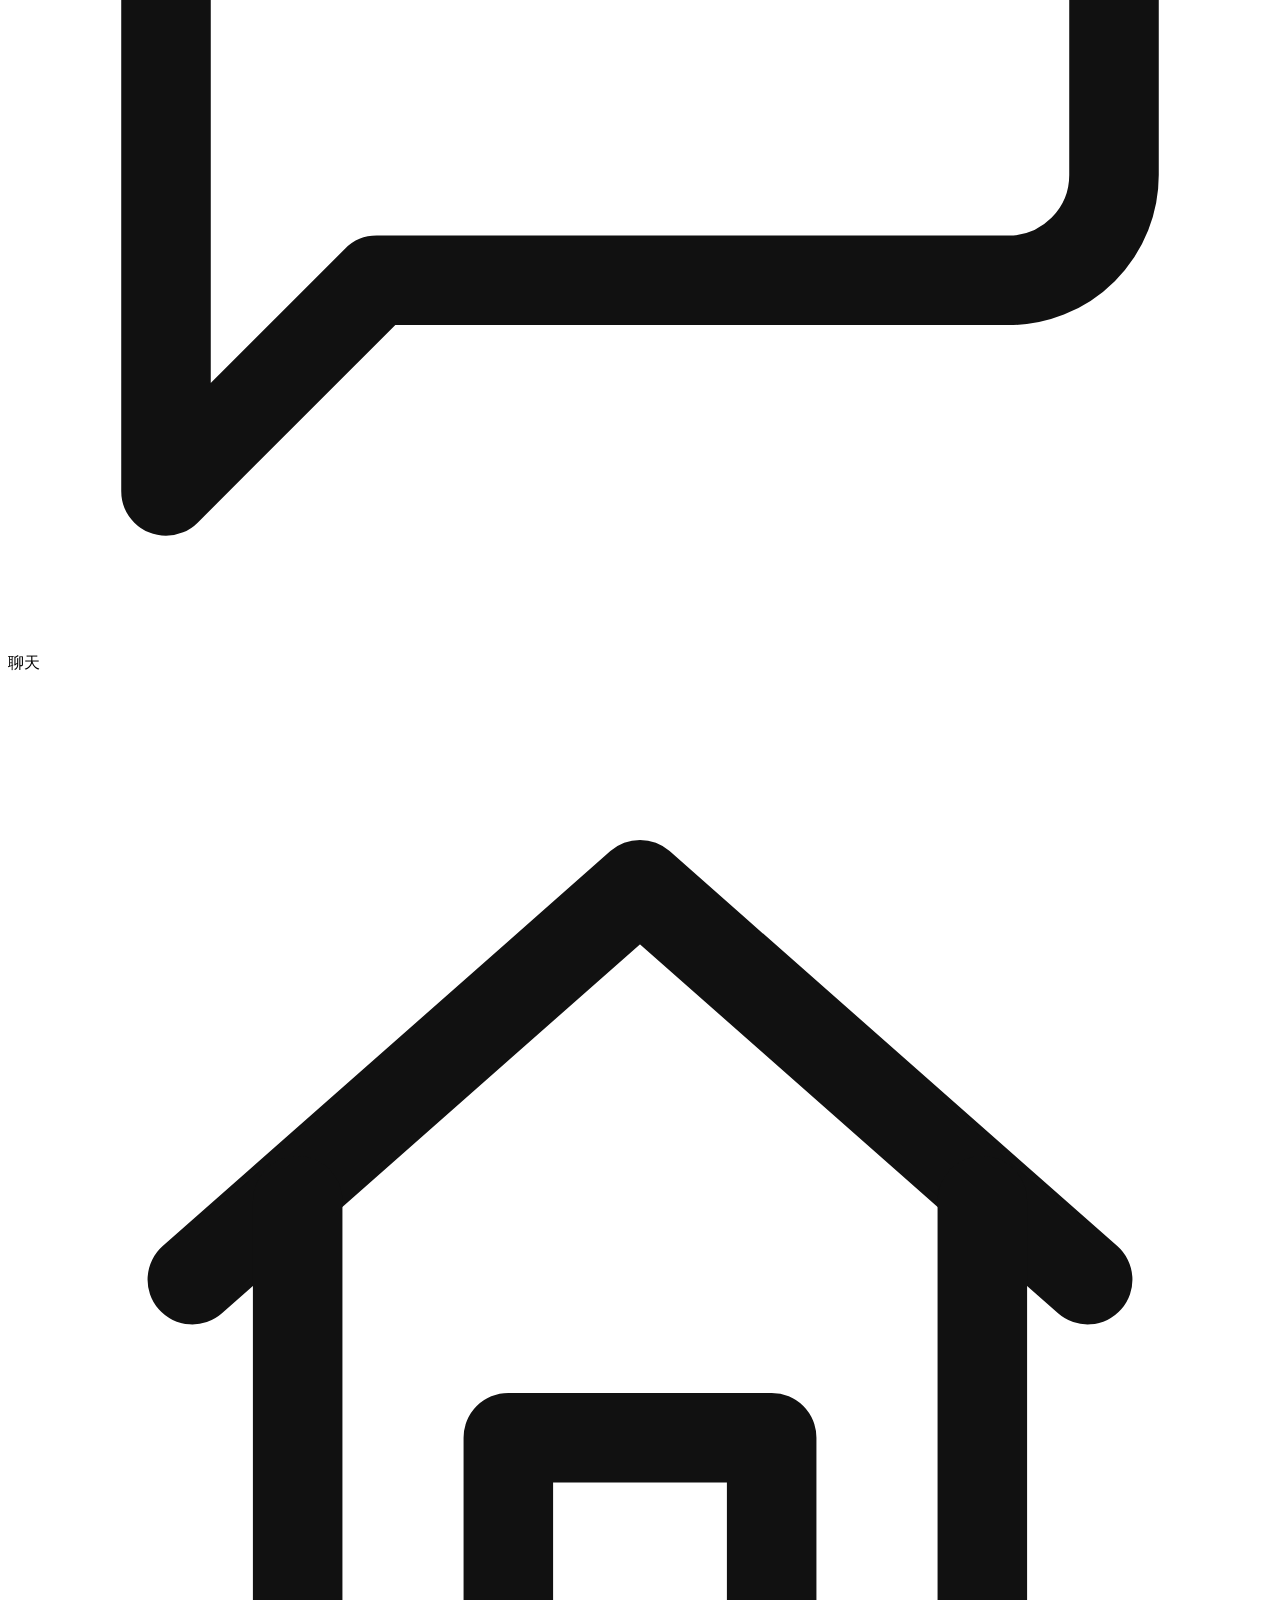
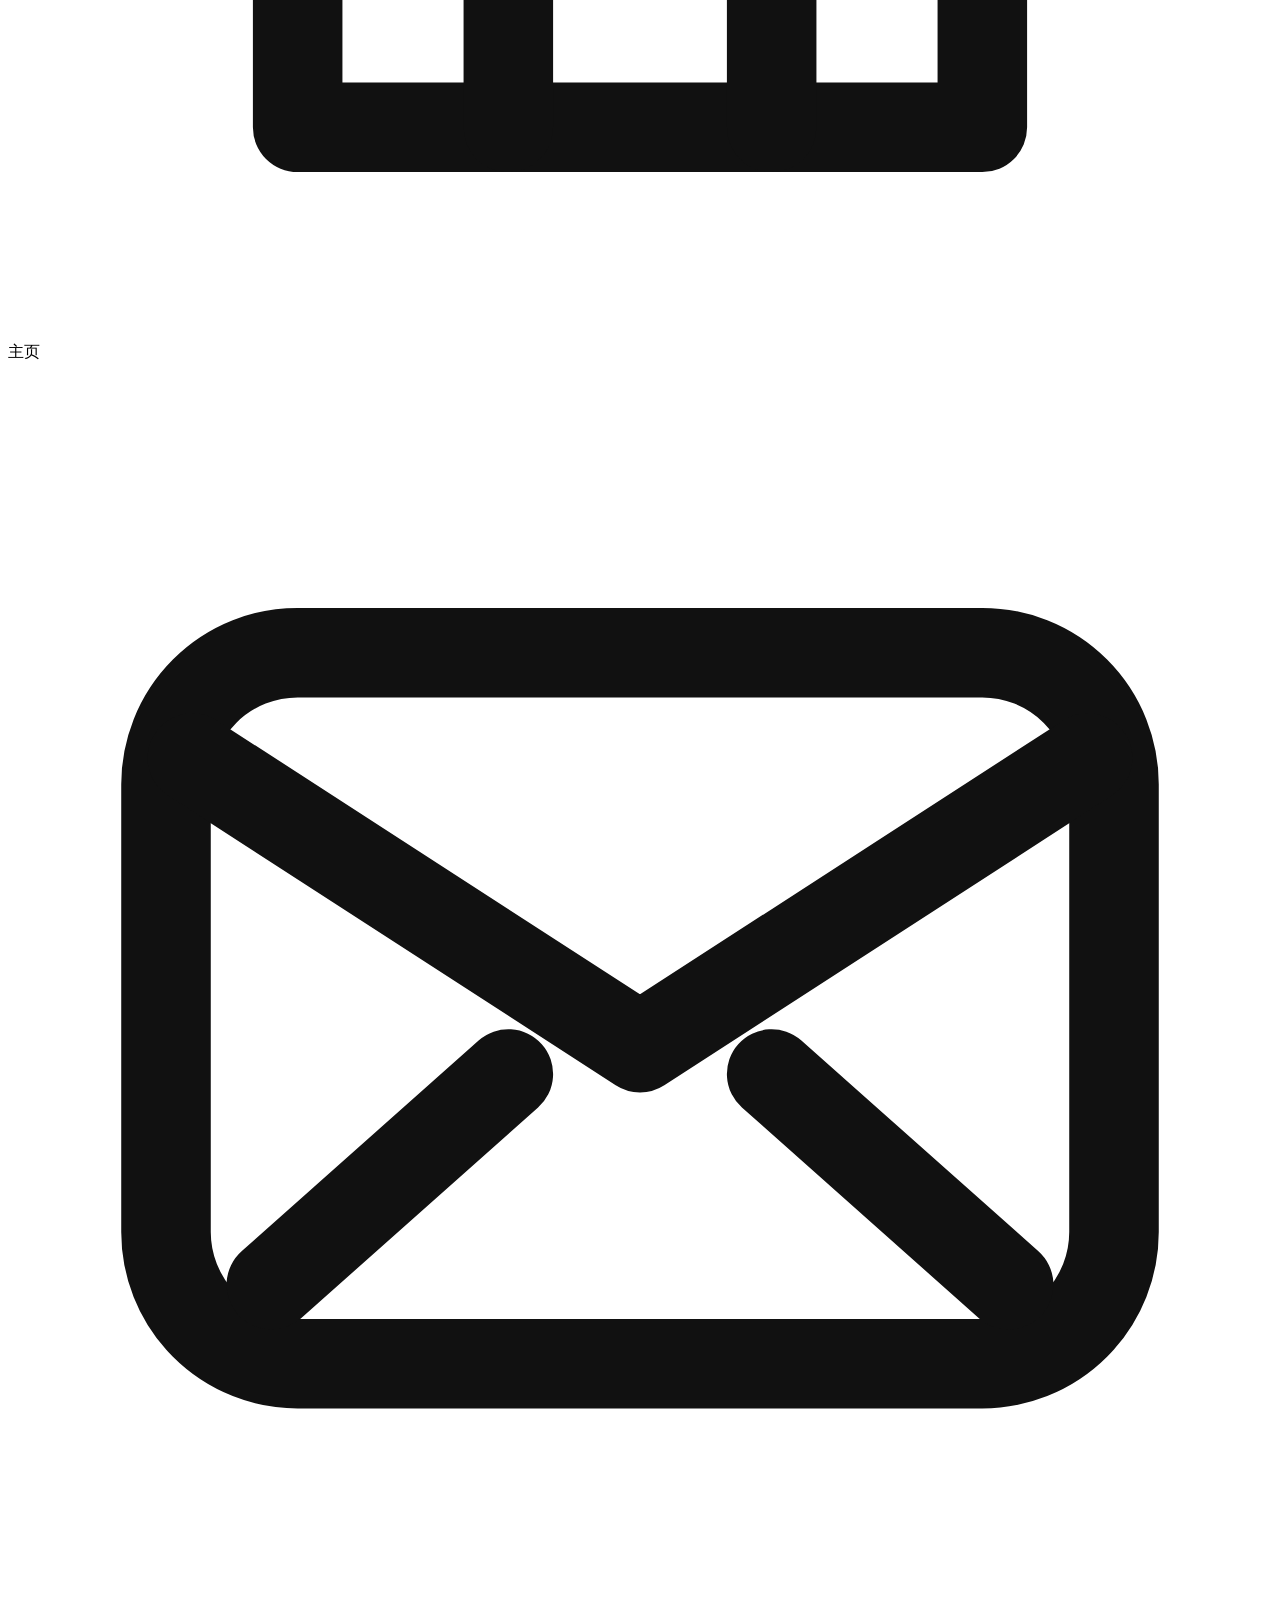
==== commit 81357da1: "v8.56: 停更收口——开屏版本块三行收成一行「Mochi 字卡传讯 已完结停更」（版号/部署时间+实时秒/更新检测行全删） 作者直派「更新时间删掉、更新提醒也删掉、不写版号」。src/js/ver" ====
--- a/src/template.html
+++ b/src/template.html
@@ -527,12 +527,12 @@
     <!-- v3.8.y：底部操作区固定不随内容滚动；.splash-box 为整页滚动容器 -->
     <!-- v3.8.y：底部统一装进一个卡片框（版本/加载/提示/按钮成一整体，与顶部品牌卡片呼应） -->
     <div class="splash-footcard">
-      <!-- v3.8.y：底部版本块——两行：名称+版本 / 部署时间+实时秒数（实时秒写入 #splash-ver-live） -->
-      <!-- #570：第三行开屏新版检测（ver-check.js 渲染）：检测中 / ✓已是最新 / ⇩有新版本可点更新 -->
-      <div class="splash-ver" id="splash-ver" data-build-ts="__BUILD_TS__">
-        <span class="sv-app">Mochi 字卡传讯 <b>__APP_VERSION__</b></span>
-        <span class="sv-deploy">__BUILD_INFO__<span id="splash-ver-live"></span></span>
-        <span class="sv-check" id="splash-ver-check" hidden></span>
+      <!-- 2026-10-01（作者直派「更新时间/更新提醒删掉、不写版号，只写已完结停更」）：原三行
+           （名称+版号 / 部署时间+实时秒 / 版本检测行）收成一行；检测行随 ver-check.js 退役删除。
+           data-build-ts / data-version 两属性保留：device.js 诊断、bg-keep 自检、pwa.js 旧包检测
+           仍只读属性（诊断版本号走 data-version 兜底，device.js 两处缓存原生支持）。 -->
+      <div class="splash-ver" id="splash-ver" data-build-ts="__BUILD_TS__" data-version="__APP_VERSION__">
+        <span class="sv-app">Mochi 字卡传讯 已完结停更</span>
       </div>
       <!-- v3.5.120：数据（IndexedDB 回填）加载完成前不显示「点击进入」按钮，
            只显示加载提示；就绪后按钮才出现（clock.js 控制显隐） -->
